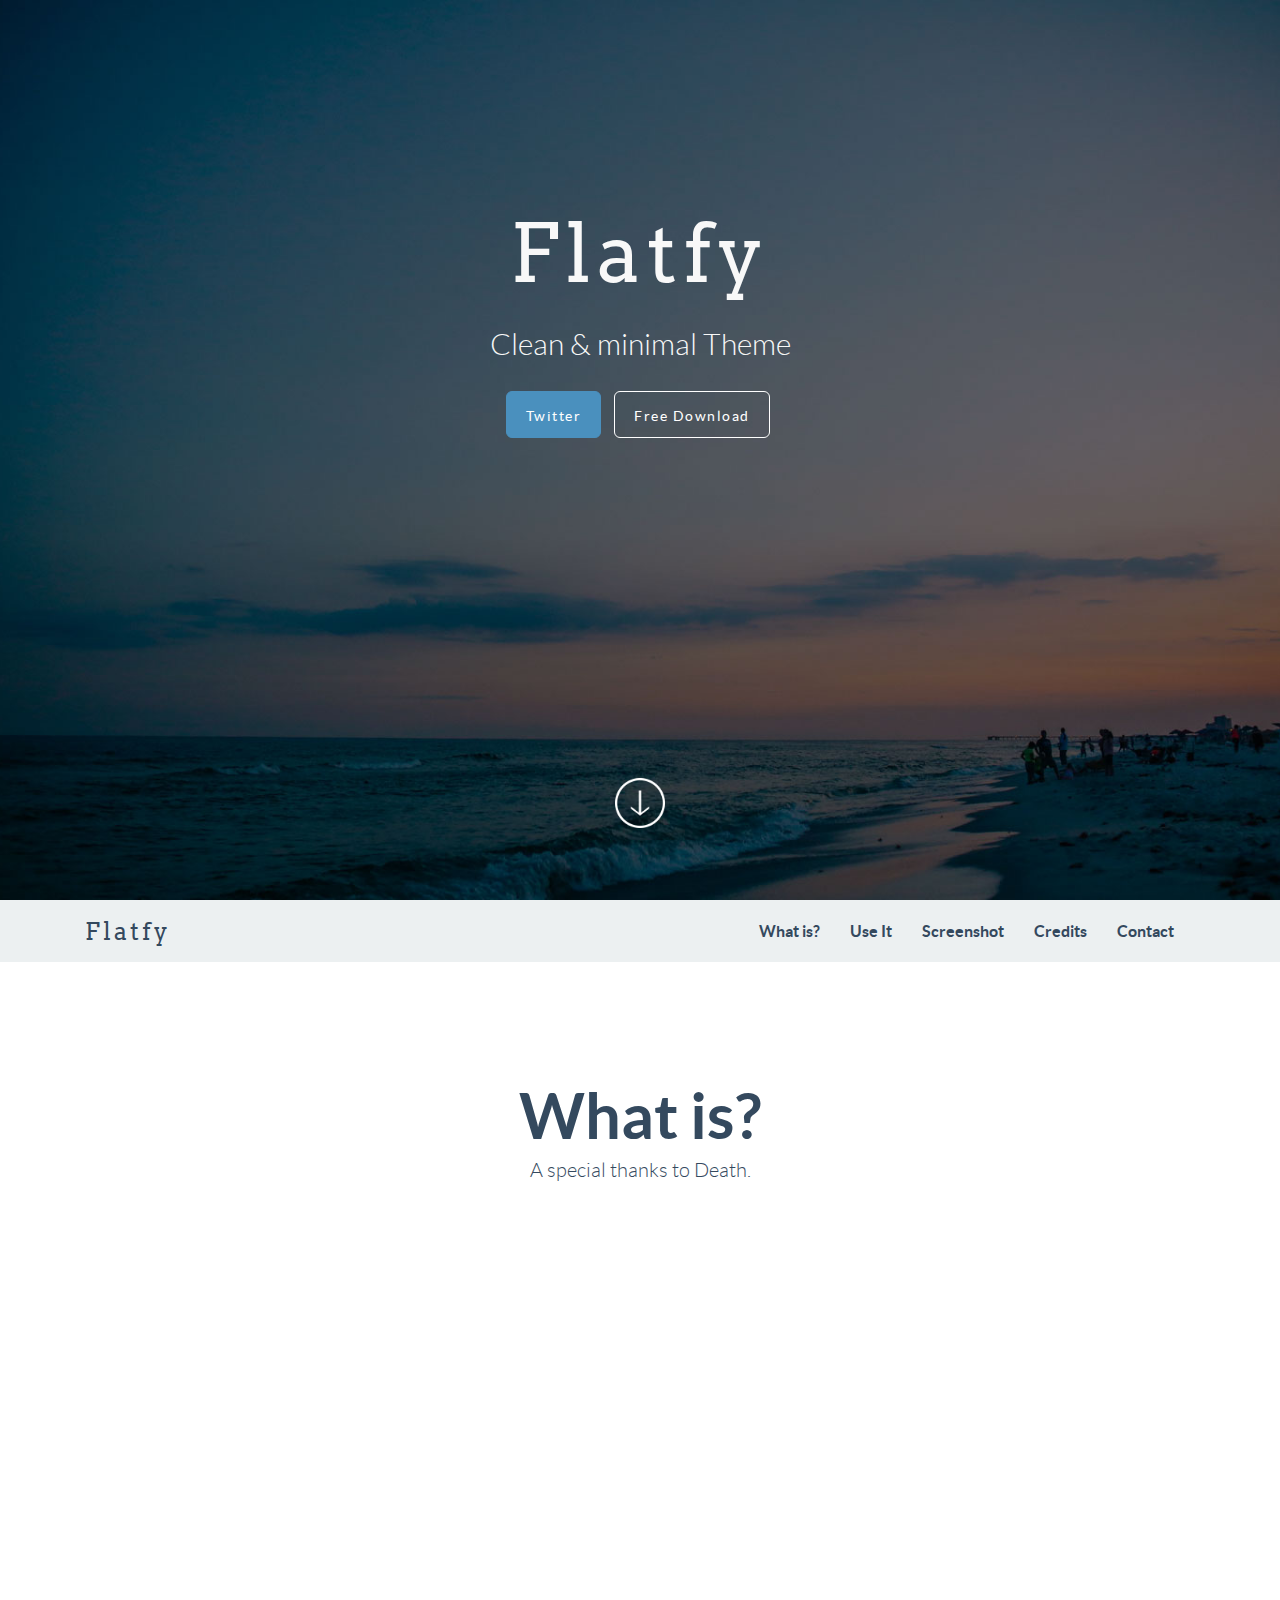
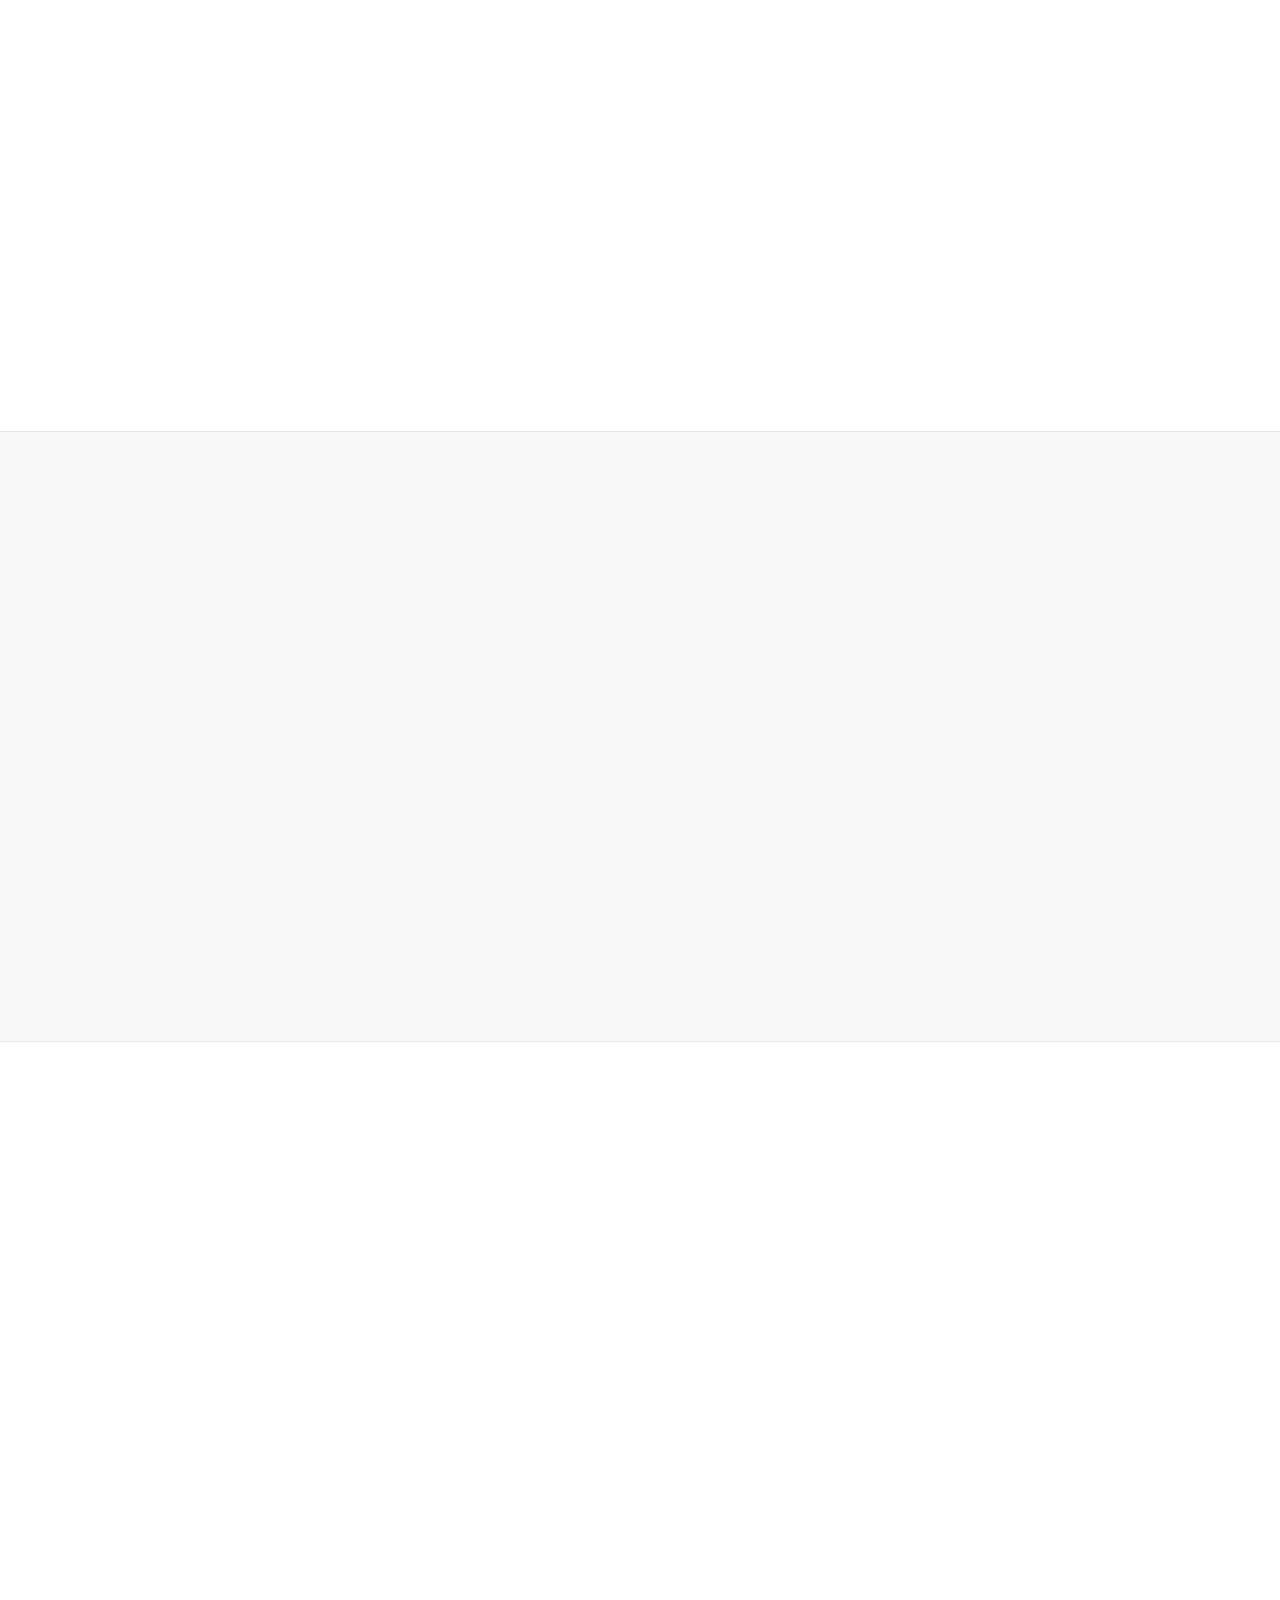
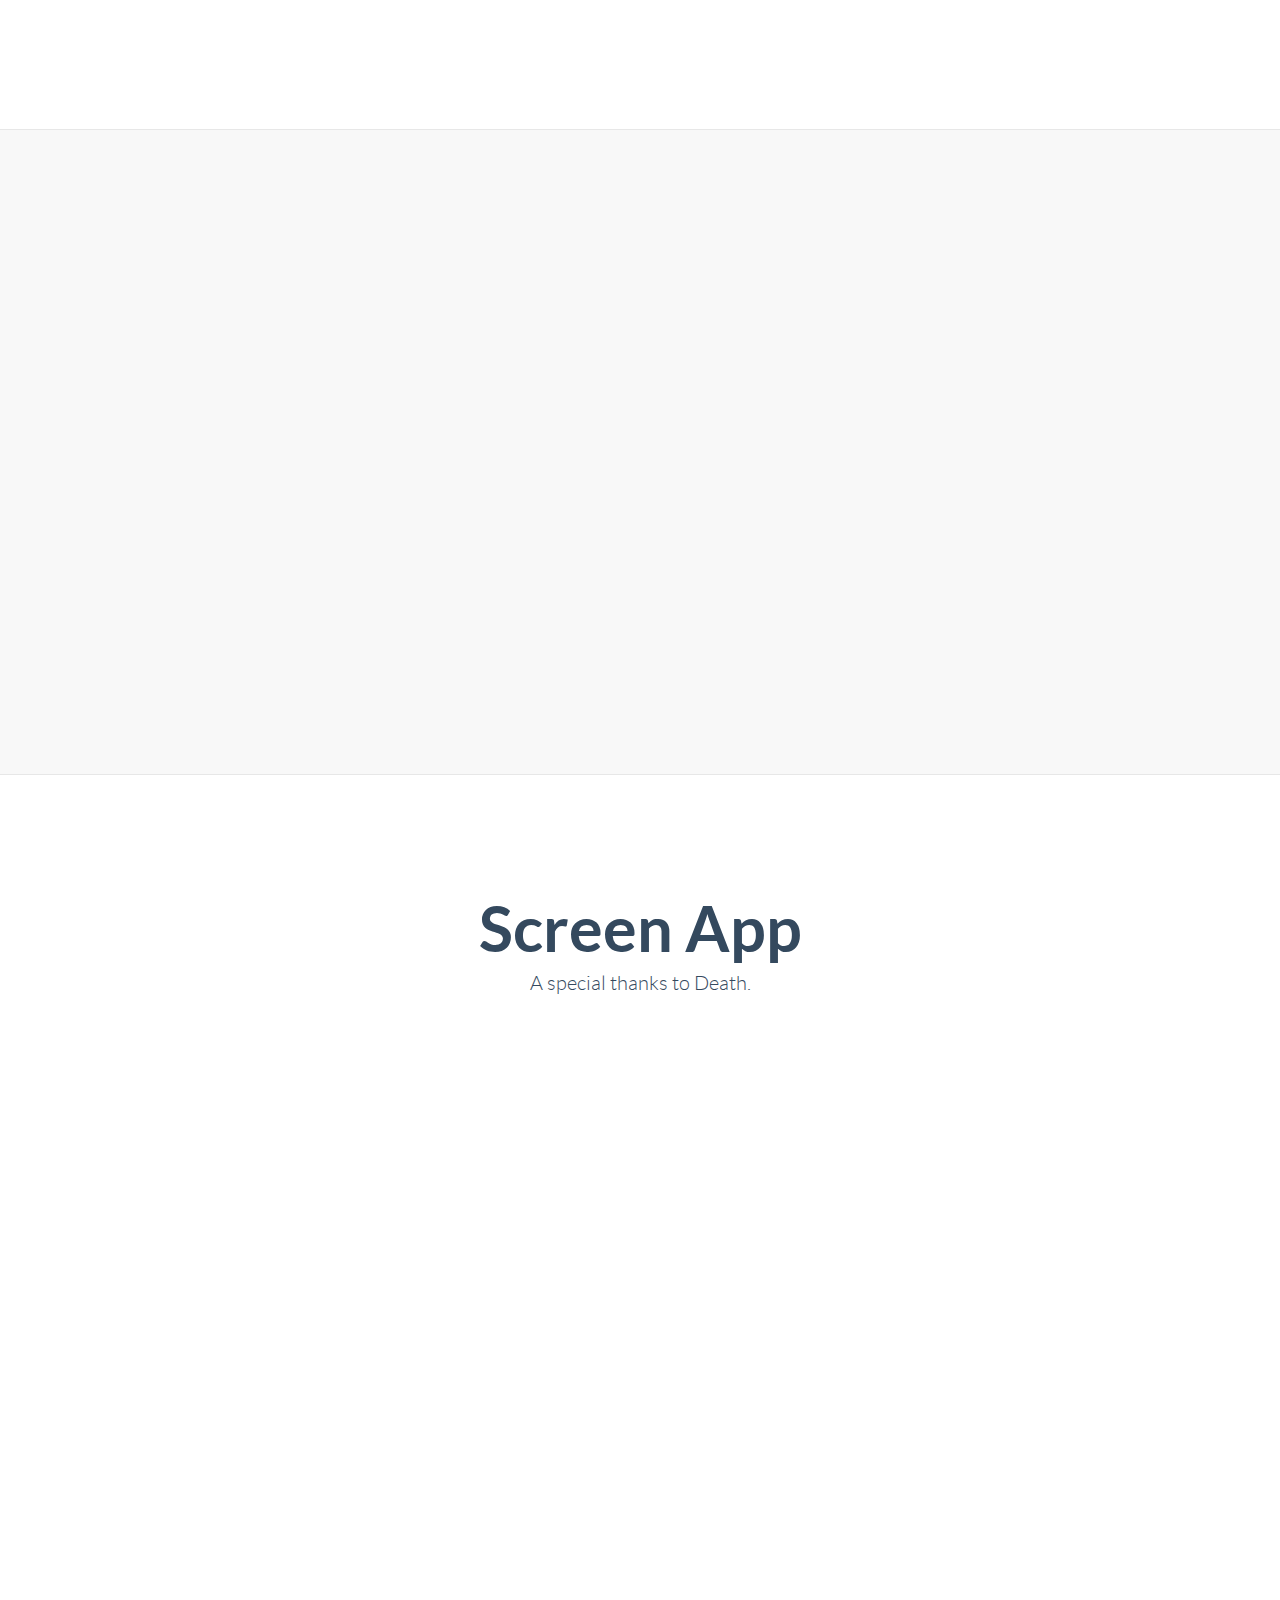
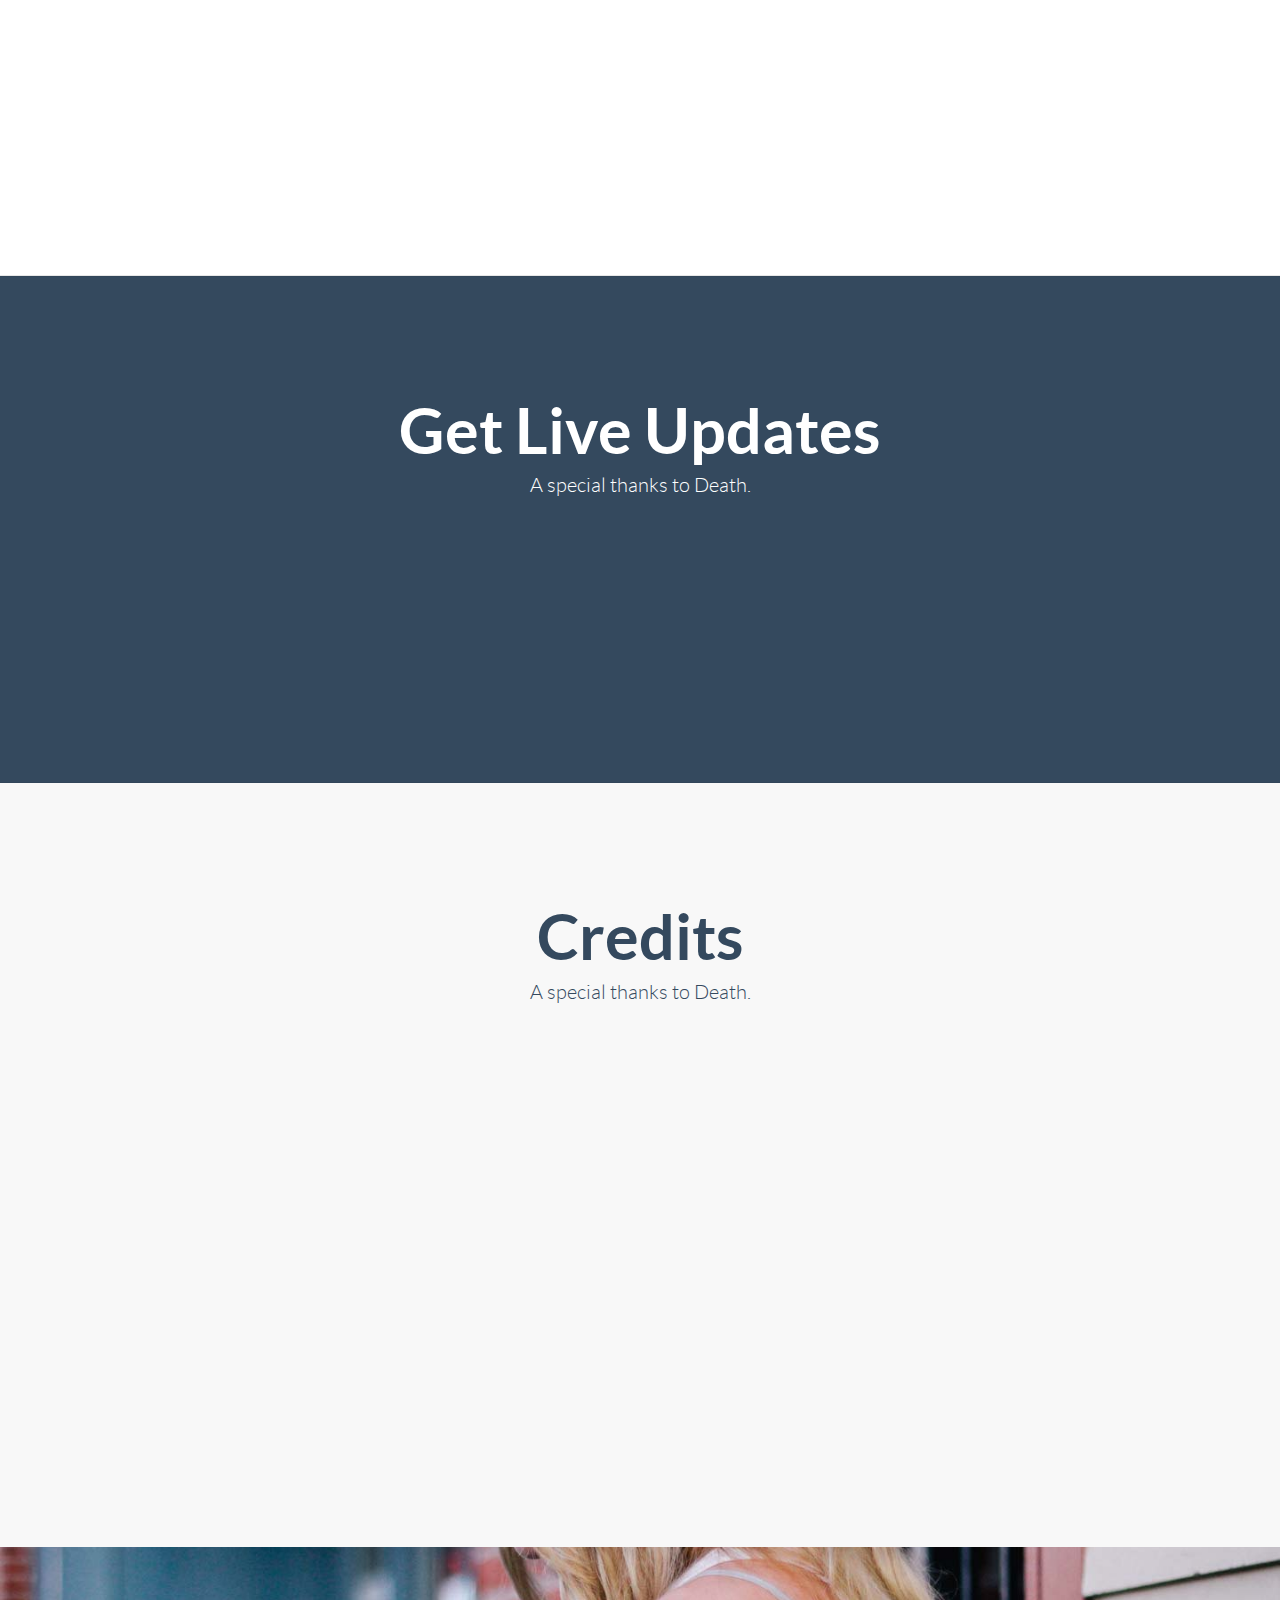
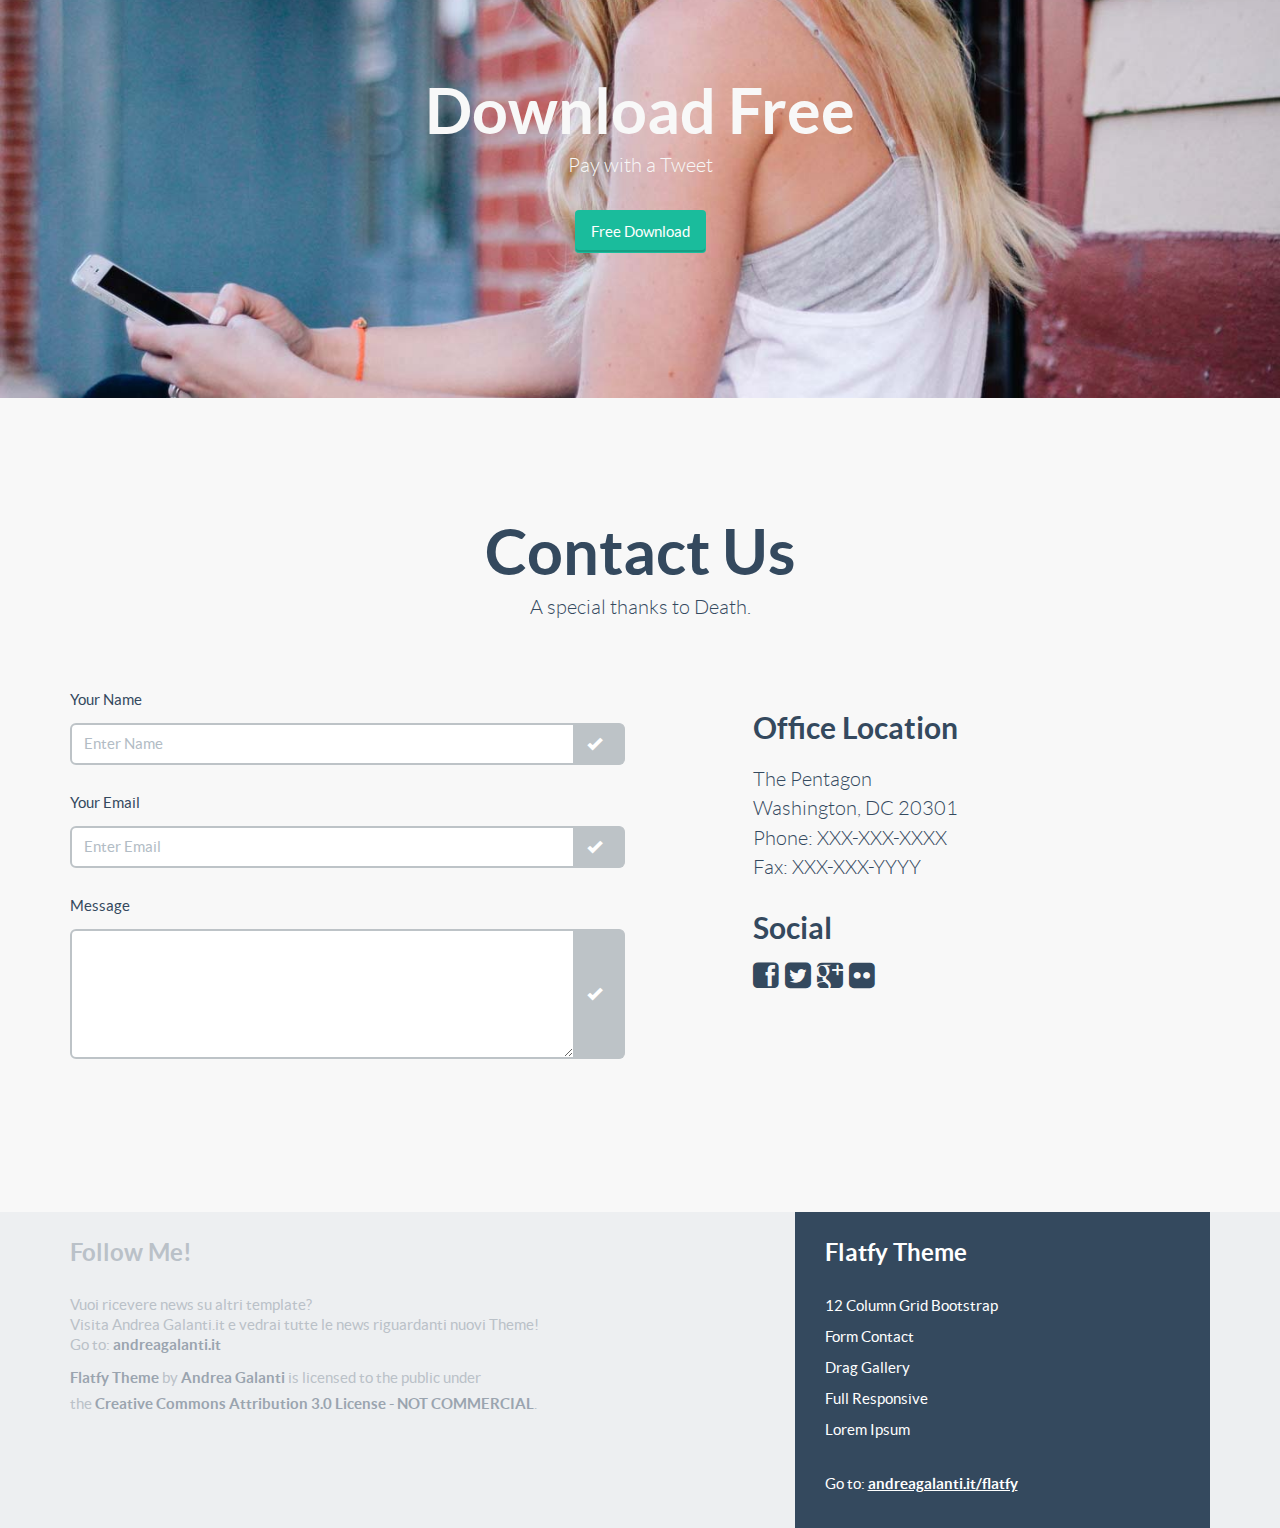
==== index.html @ d96ec2bb "initial commit" ====
<!-- FlatFy Theme - Andrea Galanti /-->
<!doctype html>
<!--[if lt IE 7]> <html class="no-js ie6 oldie" lang="en"> <![endif]-->
<!--[if IE 7]>    <html class="no-js ie7 oldie" lang="en"> <![endif]-->
<!--[if IE 8]>    <html class="no-js ie8 oldie" lang="en"> <![endif]-->
<!--[if IE 9]>    <html class="no-js ie9" lang="en"> <![endif]-->
<!--[if gt IE 9]><!--> <html> <!--<![endif]-->
<head>
    <meta charset="utf-8">
    <meta name="viewport" content="width=device-width, user-scalable=no, initial-scale=1.0, minimum-scale=1.0, maximum-scale=1.0">
    <meta name="description" content="Flatfy Free Flat and Responsive HTML5 Template ">
    <meta name="author" content="">

    <title>Flatfy – Free Flat and Responsive HTML5 Template</title>

    <!-- Bootstrap core CSS -->
    <link href="css/bootstrap.min.css" rel="stylesheet">
 
    <!-- Custom Google Web Font -->
    <link href="font-awesome/css/font-awesome.min.css" rel="stylesheet">
    <link href='http://fonts.googleapis.com/css?family=Lato:100,300,400,700,900,100italic,300italic,400italic,700italic,900italic' rel='stylesheet' type='text/css'>
	<link href='http://fonts.googleapis.com/css?family=Arvo:400,700' rel='stylesheet' type='text/css'>
	
    <!-- Custom CSS-->
    <link href="css/general.css" rel="stylesheet">
	
	 <!-- Owl-Carousel -->
    <link href="css/custom.css" rel="stylesheet">
	<link href="css/owl.carousel.css" rel="stylesheet">
    <link href="css/owl.theme.css" rel="stylesheet">
	<link href="css/style.css" rel="stylesheet">
	<link href="css/animate.css" rel="stylesheet">
	
	<!-- Magnific Popup core CSS file -->
	<link rel="stylesheet" href="css/magnific-popup.css"> 
	
	<script src="js/modernizr-2.8.3.min.js"></script>  <!-- Modernizr /-->
	<!--[if IE 9]>
		<script src="js/PIE_IE9.js"></script>
	<![endif]-->
	<!--[if lt IE 9]>
		<script src="js/PIE_IE678.js"></script>
	<![endif]-->

	<!--[if lt IE 9]>
		<script src="js/html5shiv.js"></script>
	<![endif]-->

</head>

<body id="home">

	<!-- Preloader -->
	<div id="preloader">
		<div id="status"></div>
	</div>
	
	<!-- FullScreen -->
    <div class="intro-header">
		<div class="col-xs-12 text-center abcen1">
			<h1 class="h1_home wow fadeIn" data-wow-delay="0.4s">Flatfy</h1>
			<h3 class="h3_home wow fadeIn" data-wow-delay="0.6s">Clean & minimal Theme</h3>
			<ul class="list-inline intro-social-buttons">
				<li><a href="https://twitter.com/galantiandrea" class="btn  btn-lg mybutton_cyano wow fadeIn" data-wow-delay="0.8s"><span class="network-name">Twitter</span></a>
				</li>
				<li id="download" ><a href="#downloadlink" class="btn  btn-lg mybutton_standard wow swing wow fadeIn" data-wow-delay="1.2s"><span class="network-name">Free Download</span></a>
				</li>
			</ul>
		</div>    
        <!-- /.container -->
		<div class="col-xs-12 text-center abcen wow fadeIn">
			<div class="button_down "> 
				<a class="imgcircle wow bounceInUp" data-wow-duration="1.5s"  href="#whatis"> <img class="img_scroll" src="img/icon/circle.png" alt=""> </a>
			</div>
		</div>
    </div>
	
	<!-- NavBar-->
	<nav class="navbar-default" role="navigation">
		<div class="container">
			<div class="navbar-header">
				<button type="button" class="navbar-toggle" data-toggle="collapse" data-target=".navbar-ex1-collapse">
					<span class="sr-only">Toggle navigation</span>
					<span class="icon-bar"></span>
					<span class="icon-bar"></span>
					<span class="icon-bar"></span>
				</button>
				<a class="navbar-brand" href="#home">Flatfy</a>
			</div>

			<div class="collapse navbar-collapse navbar-right navbar-ex1-collapse">
				<ul class="nav navbar-nav">
					
					<li class="menuItem"><a href="#whatis">What is?</a></li>
					<li class="menuItem"><a href="#useit">Use It</a></li>
					<li class="menuItem"><a href="#screen">Screenshot</a></li>
					<li class="menuItem"><a href="#credits">Credits</a></li>
					<li class="menuItem"><a href="#contact">Contact</a></li>
				</ul>
			</div>
		   
		</div>
	</nav> 
	
	<!-- What is -->
	<div id="whatis" class="content-section-b" style="border-top: 0">
		<div class="container">

			<div class="col-md-6 col-md-offset-3 text-center wrap_title">
				<h2>What is?</h2>
				<p class="lead" style="margin-top:0">A special thanks to Death.</p>
				
			</div>
			
			<div class="row">
			
				<div class="col-sm-4 wow fadeInDown text-center">
				  <img class="rotate" src="img/icon/tweet.svg" alt="Generic placeholder image">
				  <h3>Follow Me</h3>
				  <p class="lead">Epsum factorial non deposit quid pro quo hic escorol. Olypian quarrels et gorilla congolium sic ad nauseum. </p>

				  <!-- <p><a class="btn btn-embossed btn-primary view" role="button">View Details</a></p> -->
				</div><!-- /.col-lg-4 -->
				
				<div class="col-sm-4 wow fadeInDown text-center">
				  <img  class="rotate" src="img/icon/picture.svg" alt="Generic placeholder image">
				   <h3>Gallery</h3>
				   <p class="lead">Epsum factorial non deposit quid pro quo hic escorol. Olypian quarrels et gorilla congolium sic ad nauseum. </p>
				   <!-- <p><a class="btn btn-embossed btn-primary view" role="button">View Details</a></p> -->
				</div><!-- /.col-lg-4 -->
				
				<div class="col-sm-4 wow fadeInDown text-center">
				  <img  class="rotate" src="img/icon/retina.svg" alt="Generic placeholder image">
				   <h3>Retina</h3>
					<p class="lead">Epsum factorial non deposit quid pro quo hic escorol. Olypian quarrels et gorilla congolium sic ad nauseum. </p>
				  <!-- <p><a class="btn btn-embossed btn-primary view" role="button">View Details</a></p> -->
				</div><!-- /.col-lg-4 -->
				
			</div><!-- /.row -->
				
			<div class="row tworow">
			
				<div class="col-sm-4  wow fadeInDown text-center">
				  <img class="rotate" src="img/icon/laptop.svg" alt="Generic placeholder image">
				  <h3>Responsive</h3>
				  <p class="lead">Epsum factorial non deposit quid pro quo hic escorol. Olypian quarrels et gorilla congolium sic ad nauseum. </p>
				 <!-- <p><a class="btn btn-embossed btn-primary view" role="button">View Details</a></p> -->
				</div><!-- /.col-lg-4 -->
				
				<div class="col-sm-4 wow fadeInDown text-center">
				  <img  class="rotate" src="img/icon/map.svg" alt="Generic placeholder image">
				   <h3>Google</h3>
				   <p class="lead">Epsum factorial non deposit quid pro quo hic escorol. Olypian quarrels et gorilla congolium sic ad nauseum. </p>
				   <!-- <p><a class="btn btn-embossed btn-primary view" role="button">View Details</a></p> -->
				</div><!-- /.col-lg-4 -->
				
				<div class="col-sm-4 wow fadeInDown text-center">
				  <img  class="rotate" src="img/icon/browser.svg" alt="Generic placeholder image">
				   <h3>Bootstrap</h3>
				 <p class="lead">Epsum factorial non deposit quid pro quo hic escorol. Olypian quarrels et gorilla congolium sic ad nauseum. </p>
				  <!-- <p><a class="btn btn-embossed btn-primary view" role="button">View Details</a></p> -->
				</div><!-- /.col-lg-4 -->
				
			</div><!-- /.row -->
		</div>
	</div>
	
	<!-- Use it -->
    <div id ="useit" class="content-section-a">

        <div class="container">
			
            <div class="row">
			
				<div class="col-sm-6 pull-right wow fadeInRightBig">
                    <img class="img-responsive " src="img/ipad.png" alt="">
                </div>
				
                <div class="col-sm-6 wow fadeInLeftBig"  data-animation-delay="200">   
                    <h3 class="section-heading">Full Responsive</h3>
					<div class="sub-title lead3">Lorem ipsum dolor sit atmet sit dolor greand fdanrh<br> sdfs sit atmet sit dolor greand fdanrh sdfs</div>
                    <p class="lead">
						In his igitur partibus duabus nihil erat, quod Zeno commuta rest gestiret. 
						Sed virtutem ipsam inchoavit, nihil ampliusuma. Scien tiam pollicentur, 
						uam non erat mirum sapientiae lorem cupido
						patria esse cariorem. Quae qui non vident, nihilamane umquam magnum ac cognitione.
					</p>

					 <p><a class="btn btn-embossed btn-primary" href="#" role="button">View Details</a> 
					 <a class="btn btn-embossed btn-info" href="#" role="button">Visit Website</a></p>
				</div>   
            </div>
        </div>
        <!-- /.container -->
    </div>

    <div class="content-section-b"> 
		
		<div class="container">
            <div class="row">
                <div class="col-sm-6 wow fadeInLeftBig">
                     <div id="owl-demo-1" class="owl-carousel">
						<a href="img/iphone.png" class="image-link">
							<div class="item">
								<img  class="img-responsive img-rounded" src="img/iphone.png" alt="">
							</div>
						</a>
						<a href="img/iphone.png" class="image-link">
							<div class="item">
								<img  class="img-responsive img-rounded" src="img/iphone.png" alt="">
							</div>
						</a>
						<a href="img/iphone.png" class="image-link">
							<div class="item">
								<img  class="img-responsive img-rounded" src="img/iphone.png" alt="">
							</div>
						</a>
					</div>       
                </div>
				
                <div class="col-sm-6 wow fadeInRightBig"  data-animation-delay="200">   
                    <h3 class="section-heading">Drag Gallery</h3>
					<div class="sub-title lead3">Lorem ipsum dolor sit atmet sit dolor greand fdanrh<br> sdfs sit atmet sit dolor greand fdanrh sdfs</div>
                    <p class="lead">
						In his igitur partibus duabus nihil erat, quod Zeno commuta rest gestiret. 
						Sed virtutem ipsam inchoavit, nihil ampliusuma. Scien tiam pollicentur, 
						uam non erat mirum sapientiae lorem cupido
						patria esse cariorem. Quae qui non vident, nihilamane umquam magnum ac cognitione.
					</p>

					 <p><a class="btn btn-embossed btn-primary" href="#" role="button">View Details</a> 
					 <a class="btn btn-embossed btn-info" href="#" role="button">Visit Website</a></p>
				</div>  			
			</div>
        </div>
    </div>

    <div class="content-section-a">

        <div class="container">

             <div class="row">
			 
				<div class="col-sm-6 pull-right wow fadeInRightBig">
                    <img class="img-responsive " src="img/doge.png" alt="">
                </div>
			 
                <div class="col-sm-6 wow fadeInLeftBig"  data-animation-delay="200">   
                    <h3 class="section-heading">Font Awesome & Glyphicon</h3>
                    <p class="lead">A special thanks to Death to the Stock Photo for 
					providing the photographs that you see in this template. 
					</p>
					
					<ul class="descp lead2">
						<li><i class="glyphicon glyphicon-signal"></i> Reliable and Secure Platform</li>
						<li><i class="glyphicon glyphicon-refresh"></i> Everything is perfectly orgainized for future</li>
						<li><i class="glyphicon glyphicon-headphones"></i> Attach large file easily</li>
					</ul>
				</div>           
            </div>
        </div>

    </div>

	<!-- Screenshot -->
	<div id="screen" class="content-section-b">
        <div class="container">
          <div class="row" >
			 <div class="col-md-6 col-md-offset-3 text-center wrap_title ">
				<h2>Screen App</h2>
				<p class="lead" style="margin-top:0">A special thanks to Death.</p>
			 </div>
		  </div>
		    <div class="row wow bounceInUp" >
              <div id="owl-demo" class="owl-carousel">
				
				<a href="img/slide/1.png" class="image-link">
					<div class="item">
						<img  class="img-responsive img-rounded" src="img/slide/1.png" alt="Owl Image">
					</div>
				</a>
				
               <a href="img/slide/2.png" class="image-link">
					<div class="item">
						<img  class="img-responsive img-rounded" src="img/slide/2.png" alt="Owl Image">
					</div>
				</a>
				
				<a href="img/slide/3.png" class="image-link">
					<div class="item">
						<img  class="img-responsive img-rounded" src="img/slide/3.png" alt="Owl Image">
					</div>
				</a>
				
				<a href="img/slide/1.png" class="image-link">
					<div class="item">
						<img  class="img-responsive img-rounded" src="img/slide/1.png" alt="Owl Image">
					</div>
				</a>
				
               <a href="img/slide/2.png" class="image-link">
					<div class="item">
						<img  class="img-responsive img-rounded" src="img/slide/2.png" alt="Owl Image">
					</div>
				</a>
				
				<a href="img/slide/3.png" class="image-link">
					<div class="item">
						<img  class="img-responsive img-rounded" src="img/slide/3.png" alt="Owl Image">
					</div>
				</a>
              </div>       
          </div>
        </div>


	</div>
	
	<div  class="content-section-c ">
		<div class="container">
			<div class="row">
			<div class="col-md-6 col-md-offset-3 text-center white">
				<h2>Get Live Updates</h2>
				<p class="lead" style="margin-top:0">A special thanks to Death.</p>
			 </div>
			<div class="col-md-6 col-md-offset-3 text-center">
				<div class="mockup-content">
						<div class="morph-button wow pulse morph-button-inflow morph-button-inflow-1">
							<button type="button "><span>Subscribe to our Newsletter</span></button>
							<div class="morph-content">
								<div>
									<div class="content-style-form content-style-form-4 ">
										<h2 class="morph-clone">Subscribe to our Newsletter</h2>
										<form>
											<p><label>Your Email Address</label><input type="text"/></p>
											<p><button>Subscribe me</button></p>
										</form>
									</div>
								</div>
							</div>
						</div>
				</div>
			</div>	
			</div>>
		</div>
	</div>	
	
	<!-- Credits -->
	<div id="credits" class="content-section-a">
		<div class="container">
			<div class="row">
			
			<div class="col-md-6 col-md-offset-3 text-center wrap_title">
				<h2>Credits</h2>
				<p class="lead" style="margin-top:0">A special thanks to Death.</p>
			 </div>
			 
				<div class="col-sm-6  block wow bounceIn">
					<div class="row">
						<div class="col-md-4 box-icon rotate"> 
							<i class="fa fa-desktop fa-4x "> </i> 
						</div>
						<div class="col-md-8 box-ct">
							<h3> Bootstrap </h3>
							<p> Lorem ipsum dolor sit ametconsectetur adipiscing elit. Suspendisse orci quam. </p>
						</div>
				  </div>
			  </div>
			  <div class="col-sm-6 block wow bounceIn">
					<div class="row">
					  <div class="col-md-4 box-icon rotate"> 
						<i class="fa fa-picture-o fa-4x "> </i> 
					  </div>
					  <div class="col-md-8 box-ct">
						<h3> Owl-Carousel </h3>
						<p> Nullam mo  arcu ac molestie scelerisqu vulputate, molestie ligula gravida, tempus ipsum.</p> 
					  </div>
					</div>
			  </div>
		  </div>
		  
		  <div class="row tworow">
				<div class="col-sm-6  block wow bounceIn">
					<div class="row">
						<div class="col-md-4 box-icon rotate"> 
							<i class="fa fa-magic fa-4x "> </i> 
						</div>
						<div class="col-md-8 box-ct">
							<h3> Codrops </h3>
							<p> Lorem ipsum dolor sit ametconsectetur adipiscing elit. Suspendisse orci quam. </p>
						</div>
				  </div>
			  </div>
			  <div class="col-sm-6 block wow bounceIn">
					<div class="row">
					  <div class="col-md-4 box-icon rotate"> 
						<i class="fa fa-heart fa-4x "> </i> 
					  </div>
					  <div class="col-md-8 box-ct">
						<h3> Lorem Ipsum</h3>
						<p> Nullam mo  arcu ac molestie scelerisqu vulputate, molestie ligula gravida, tempus ipsum.</p> 
					  </div>
					</div>
			  </div>
		  </div>
		</div>
	</div>
	
	<!-- Banner Download -->
	<div id="downloadlink" class="banner">
		<div class="container">
			<div class="row">
				<div class="col-md-6 col-md-offset-3 text-center wrap_title">
				<h2>Download Free</h2>
				<p class="lead" style="margin-top:0">Pay with a Tweet</p>
				<p><a class="btn btn-embossed btn-primary view" role="button">Free Download</a></p> 
			 </div>
			</div>
		</div>
	</div>
	
	<!-- Contact -->
	<div id="contact" class="content-section-a">
		<div class="container">
			<div class="row">
			
			<div class="col-md-6 col-md-offset-3 text-center wrap_title">
				<h2>Contact Us</h2>
				<p class="lead" style="margin-top:0">A special thanks to Death.</p>
			</div>
			
			<form role="form" action="" method="post" >
				<div class="col-md-6">
					<div class="form-group">
						<label for="InputName">Your Name</label>
						<div class="input-group">
							<input type="text" class="form-control" name="InputName" id="InputName" placeholder="Enter Name" required>
							<span class="input-group-addon"><i class="glyphicon glyphicon-ok form-control-feedback"></i></span>
						</div>
					</div>
					
					<div class="form-group">
						<label for="InputEmail">Your Email</label>
						<div class="input-group">
							<input type="email" class="form-control" id="InputEmail" name="InputEmail" placeholder="Enter Email" required  >
							<span class="input-group-addon"><i class="glyphicon glyphicon-ok form-control-feedback"></i></span>
						</div>
					</div>
					
					<div class="form-group">
						<label for="InputMessage">Message</label>
						<div class="input-group">
							<textarea name="InputMessage" id="InputMessage" class="form-control" rows="5" required></textarea>
							<span class="input-group-addon"><i class="glyphicon glyphicon-ok form-control-feedback"></i></span>
						</div>
					</div>

					<input type="submit" name="submit" id="submit" value="Submit" class="btn wow tada btn-embossed btn-primary pull-right">
				</div>
			</form>
			
			<hr class="featurette-divider hidden-lg">
				<div class="col-md-5 col-md-push-1 address">
					<address>
					<h3>Office Location</h3>
					<p class="lead"><a href="https://www.google.com/maps/preview?ie=UTF-8&q=The+Pentagon&fb=1&gl=us&hq=1400+Defense+Pentagon+Washington,+DC+20301-1400&cid=12647181945379443503&ei=qmYfU4H8LoL2oATa0IHIBg&ved=0CKwBEPwSMAo&safe=on">The Pentagon<br>
					Washington, DC 20301</a><br>
					Phone: XXX-XXX-XXXX<br>
					Fax: XXX-XXX-YYYY</p>
					</address>

					<h3>Social</h3>
					<li class="social"> 
					<a href="#"><i class="fa fa-facebook-square fa-size"> </i></a>
					<a href="#"><i class="fa  fa-twitter-square fa-size"> </i> </a> 
					<a href="#"><i class="fa fa-google-plus-square fa-size"> </i></a>
					<a href="#"><i class="fa fa-flickr fa-size"> </i> </a>
					</li>
				</div>
			</div>
		</div>
	</div>
	
	
	
    <footer>
      <div class="container">
        <div class="row">
          <div class="col-md-7">
            <h3 class="footer-title">Follow Me!</h3>
            <p>Vuoi ricevere news su altri template?<br/>
              Visita Andrea Galanti.it e vedrai tutte le news riguardanti nuovi Theme!<br/>
              Go to: <a  href="http://andreagalanti.it" target="_blank">andreagalanti.it</a>
            </p>
			
			<!-- LICENSE -->
			<a rel="cc:attributionURL" href="http://www.andreagalanti.it/flatfy"
		   property="dc:title">Flatfy Theme </a> by
		   <a rel="dc:creator" href="http://www.andreagalanti.it"
		   property="cc:attributionName">Andrea Galanti</a>
		   is licensed to the public under 
		   <BR>the <a rel="license"
		   href="http://creativecommons.org/licenses/by-nc/3.0/it/deed.it">Creative
		   Commons Attribution 3.0 License - NOT COMMERCIAL</a>.
		   
	   
          </div> <!-- /col-xs-7 -->

          <div class="col-md-5">
            <div class="footer-banner">
              <h3 class="footer-title">Flatfy Theme</h3>
              <ul>
                <li>12 Column Grid Bootstrap</li>
                <li>Form Contact</li>
                <li>Drag Gallery</li>
                <li>Full Responsive</li>
                <li>Lorem Ipsum</li>
              </ul>
              Go to: <a href="http://andreagalanti.it/flatfy" target="_blank">andreagalanti.it/flatfy</a>
            </div>
          </div>
        </div>
      </div>
    </footer>

    <!-- JavaScript -->
    <script src="js/jquery-1.10.2.js"></script>
    <script src="js/bootstrap.js"></script>
	<script src="js/owl.carousel.js"></script>
	<script src="js/script.js"></script>
	<!-- StikyMenu -->
	<script src="js/stickUp.min.js"></script>
	<script type="text/javascript">
	  jQuery(function($) {
		$(document).ready( function() {
		  $('.navbar-default').stickUp();
		  
		});
	  });
	
	</script>
	<!-- Smoothscroll -->
	<script type="text/javascript" src="js/jquery.corner.js"></script> 
	<script src="js/wow.min.js"></script>
	<script>
	 new WOW().init();
	</script>
	<script src="js/classie.js"></script>
	<script src="js/uiMorphingButton_inflow.js"></script>
	<!-- Magnific Popup core JS file -->
	<script src="js/jquery.magnific-popup.js"></script> 
</body>

</html>
---- css/general.css ----
/*
Theme: Flatfy Theme
Author: Andrea Galanti
Bootstrap Version 
Build: 1.0
http://www.andreagalanti.it
*/

/*General */

body, html {
	height: 100%;
	width: 100%;
	overflow-x:hidden;
}

::-moz-selection{background:#1abc9c;color:white}

::selection{background:#1abc9c;color:white}

.abcen{position: absolute;bottom: 8%;}

.abcen1{position: absolute;top: 20%;}

.content-section-c {
	border-top: 1px solid #32465A;
	border-bottom: 1px solid #32465A;
	background-color: #34495e;
	padding: 90px 0;
}

.descp{
	margin: 0;
	padding: 0;
	line-height: 40px !important;
}

.glyphicon {
	margin-right: 10px;
}

.lead2 {
margin-bottom: 30px;
margin-top: 20px;
font-size: 18px;
line-height: 1.46428571;
font-weight: 300;
}

.lead3 {
margin-bottom: 0px;
margin-top: 0px;
font-size: 16px;
color: #8D8D8D;
line-height: 1.46428571;
font-weight: 300;
}

.float {
-webkit-animation-name: floatingx;
-webkit-animation-duration: 4s;
-webkit-animation-iteration-count: infinite;
-webkit-animation-timing-function: ease-in-out;
-moz-animation-name: floating;
-moz-animation-duration: 4s;
-moz-animation-iteration-count: infinite;
-moz-animation-timing-function: ease-in-out;
}

.phone-image {
max-width: 250px;
margin: auto;
}

.h1_home{
	font-size: 80px;
	font-family: arvo;
	font-weight: 300;
	letter-spacing: 6px;
}

.h3_home{font-weight: 300;}

/*own carousel */

#owl-demo .item{
  margin: 3px;
}
#owl-demo .item img{
  display: block;
  width: 100%;
  height: auto;
}

#owl-demo-1 .item{
  margin: 3px;
}
#owl-demo-1 .item img{
  display: block;
  width: 100%;
  height: auto;
}

/*magnific */
.mfp-bg {
background: #000000 !important;
opacity: 0.95 !important;
filter: alpha(opacity=95) !important;
}

.item .img-responsive {cursor:url(../img/cross.png),auto;}

/* Preloader */
#preloader {
	position: fixed;
	top:0;
	left:0;
	right:0;
	bottom:0;
	background-color:#fff; /* change if the mask should have another color then white */
	z-index:99; /* makes sure it stays on top */
}

#status {
	width:200px;
	height:200px;
	position:absolute;
	left:50%; /* centers the loading animation horizontally one the screen */
	top:50%; /* centers the loading animation vertically one the screen */
	background-image:url(../img/status.gif); /* path to your loading animation */
	background-repeat:no-repeat;
	background-position:center;
	margin:-100px 0 0 -100px; /* is width and height divided by two */
}


/* Button */ 
.mybutton_standard {
	border: 1px solid #fff;
	color: #fff;
}

.mybutton_cyano{
	border: 1px solid #4A90BE;
	color: #fff;
	background-color:#4A90BE;
}

.mybutton_cyano:hover{
	border: 1px solid #4A90BE;
	color: #4A90BE !important;
	background: rgba(204, 204, 204, 0);
}

.button_down img {
width: 50px;
	
}
.btn-primary {
	border-color: rgba(52, 73, 94, 0);
}

.tworow{margin-top: 90px;}

.social {
	font-size: 30px;
	text-decoration: none;
	list-style-type: none;
	color: #1abc9c; 
}

.social > a:hover {
	color: #1abc9c; 
}

.box-icon {
	height: 150px;
	width: 150px;
	-moz-border-radius: 35px;
	border-radius: 100%;
	padding: 47px 10px;
	background-color: #f0f1ec;
	color: #034b81;
	text-align: center;
	-webkit-transition: all 0.3s;
	-moz-transition: all 0.3s;
	transition: all 0.3s;
	margin-right: 15px;
}

.box-icon:hover {
	background-color: #1abc9c;
	color: #fff;
}

.owl-theme .owl-controls .owl-page span {
background: #1abc9c !important;
}

/* Nav */
.navbar {
	position: relative;
	min-height: 60px;
	margin-bottom: 0; 
	width: 100%;
	z-index: 999;
	border-radius: 0; 
}

.navbar-default {
	position: relative;
	min-height: 60px;
	width: 100%;
	z-index: 999;
	
}

.navbar-default .navbar-nav>li>a {
color: #ffffff;
}

.navbar-default .navbar-nav>li>a:hover {
color: #ECEBEB;
}

.navbar-default .navbar-brand {
color: #ffffff;
}
.navbar-default .navbar-brand:hover {
color: #ECEBEB;
}

.navbar-brand {
	font-family: arvo;
	letter-spacing: 3px;
	font-weight: 400 !important;
}

.lead {
	font-size: 16px;
	font-weight: 400;
}

.intro-header {
	height: 100%; /* Full PAge */
	padding-top: 50px; /* If you're making other pages, make sure there is 50px of padding to make sure the navbar doesn't overlap content! */
	padding-bottom: 50px;
	color: #f8f8f8;
	background: url(../img/intro/intro5.jpg) no-repeat center center;
	background-size: cover;
	text-align: center;
}

.intro-message {
	position: relative;
	padding-top: 12%;
	padding-bottom: 20%;
}

.list-inline {
	margin-top: 30px;
}
.intro-message > h1 {
	margin: 0;
	font-size: 5em;
	font-family: "Lato", "Helvetica Neue", Helvetica, Arial, sans-serif;
	font-weight: 400;
	letter-spacing: 3px;
}

.intro-divider {
	width: 400px;
	border-top: 1px solid #f8f8f8;
	border-bottom: 1px solid rgba(0, 0, 0, 0.2);
}

.intro-message > h3 {
	margin: 0;
	font-size: 2.8em;
	font-family: "Lato", "Helvetica Neue", Helvetica, Arial, sans-serif;
	font-weight: 300;
	letter-spacing: 0px;
	margin-top: 10px;
}


.network-name {
	font-size: 14px;
	font-weight: 400;
	letter-spacing: 1.5px;
}

.content-section-a {
	background-color: #f8f8f8;
	padding: 90px 0; 
}

.content-section-b {
	border-top: 1px solid #e7e7e7;
	border-bottom: 1px solid #e7e7e7;
	padding: 90px 0; 
}

.section-heading {
	margin-bottom: 30px;
}

.section-heading-spacer {
	border-top: 3px solid #e7e7e7;
	width: 200px;
	float: left;
}

.banner {
	padding: 100px 0;
	color: #f8f8f8;
	background: url(../img/intro/banner-bg.jpg) no-repeat center center;
	background-size: cover;
}

/* Animate */
.rotate{
    -webkit-transition-duration: 0.8s;
    -moz-transition-duration: 0.8s;
    -o-transition-duration: 0.8s;
    transition-duration: 0.8s;
     
    -webkit-transition-property: -webkit-transform;
    -moz-transition-property: -moz-transform;
    -o-transition-property: -o-transform;
    transition-property: transform;
     
    overflow:hidden;
 
    }  
 
.rotate:hover  
{
    -webkit-transform:rotate(360deg);
    -moz-transform:rotate(360deg);
    -o-transform:rotate(360deg);
}  



/* Style for form modal */
.content-style-form {
	position: relative;
	text-align: left;
}

.content-style-form h2 {
	margin: 0;
	padding: 0.4em 0 0.3em;
	text-align: center;
	font-weight: 300;
	font-size: 3.5em;
}

.content-style-form form {
	padding: 10px 30px;
}

.content-style-form form p {
	margin: 0 0 5px 0;
	font-size: 0.7em;
}

.content-style-form label {
	display: block;
	padding: 10px 0 0;
	color: #34495e;
	text-transform: uppercase;
	letter-spacing: 1px;
	font-weight: bold;
}

.content-style-form input[type="text"],
.content-style-form input[type="password"] {
	padding: 10px;
	width: 100%;
	border: 2px solid #ebd3bd;
	background: transparent;
	color: #b09a86;
	font-weight: 300;
	font-size: 2.2em;
}

.content-style-form input[type="text"]:focus,
.content-style-form input[type="password"]:focus {
	border-color: #e75854;
	color: #e75854;
}

.content-style-form input:focus {
	outline: 0;
}

.content-style-form button {
	display: block;
	margin-top: 2.5em;
	padding: 1.5em;
	width: 100%;
	border: none;
	background: #e75854;
	color: #fff;
	text-transform: uppercase;
	letter-spacing: 1px;
	font-weight: 800;
	font-size: 1.25em;
}

.content-style-form .icon-close {
	top: 0;
	right: 0;
	color: #ebd3bd;
	font-size: 75%;
}

.content-style-form .icon-close:hover {
	color: #e75854;
}

.js .content-style-form-1 h2,
.js .content-style-form-1 p,
.js .content-style-form-1 .icon-close {
	opacity: 0;
	-webkit-transition: opacity 0.2s 0.35s, -webkit-transform 0.2s 0.35s;
	transition: opacity 0.2s 0.35s, transform 0.2s 0.35s;
	-webkit-transform: scale(0.85);
	transform: scale(0.85);
}

.content-style-form-1 p:first-child {
	-webkit-transition-delay: 0.4s;
	transition-delay: 0.4s;
}

.content-style-form-1 p:nth-child(2) {
	-webkit-transition-delay: 0.45s;
	transition-delay: 0.45s;
}

.content-style-form-1 p:nth-child(3) {
	-webkit-transition-delay: 0.5s;
	transition-delay: 0.5s;
}

.morph-button.open .content-style-form-1 h2,
.morph-button.open .content-style-form-1 p,
.morph-button.open .content-style-form-1 .icon-close {
	opacity: 1;
	-webkit-transform: scale(1);
	transform: scale(1);
}

.js .content-style-form-2 h2,
.js .content-style-form-2 p,
.js .content-style-form-2 .icon-close {
	opacity: 0;
	-webkit-transition: opacity 0.2s 0.3s, -webkit-transform 0.2s 0.3s;
	transition: opacity 0.2s 0.3s, transform 0.2s 0.3s;
	-webkit-transform: translateY(50px);
	transform: translateY(50px);
}

.content-style-form-2 p:first-child {
	-webkit-transition-delay: 0.35s;
	transition-delay: 0.35s;
}

.content-style-form-2 p:nth-child(2) {
	-webkit-transition-delay: 0.4s;
	transition-delay: 0.4s;
}

.content-style-form-2 p:nth-child(3) {
	-webkit-transition-delay: 0.45s;
	transition-delay: 0.45s;
}

.content-style-form-2 p:nth-child(4) {
	-webkit-transition-delay: 0.5s;
	transition-delay: 0.5s;
}

.morph-button.open .content-style-form-2 h2,
.morph-button.open .content-style-form-2 p,
.morph-button.open .content-style-form-2 .icon-close {
	opacity: 1;
	-webkit-transform: translateY(0);
	transform: translateY(0);
}

.content-style-form-4 form {
	padding: 30px;
	background: #fff;
	color: #ccb096;
	font-size: 1.5em;
	-webkit-perspective: 1000px;
	perspective: 1000px;
}

.content-style-form-4 input[type="text"] {
	border: none;
	background-color: #f0f0f0;
}

.content-style-form-4 form button {
	background: #34495e;
}

.content-style-form-4 form button:focus,
.content-style-form-4 form button:hover {
	background: #1abc9c;
}

.js .content-style-form-4 p {
	opacity: 0;
	-webkit-transition: opacity 0.3s, -webkit-transform 0.3s;
	transition: opacity 0.3s, transform 0.3s;
	-webkit-transform: rotateX(-45deg);
	transform: rotateX(-45deg);
	-webkit-transform-origin: center top;
	transform-origin: center top;
}

.morph-button.open .content-style-form-4 p {
	opacity: 1;
	-webkit-transition: opacity 0.4s 0.2s, -webkit-transform 0.4s 0.2s;
	transition: opacity 0.4s 0.2s, transform 0.4s 0.2s;
	-webkit-transform: rotateY(0deg);
	transform: rotateY(0deg);
}

.morph-button.open .content-style-form-4 p:nth-child(2) {
	-webkit-transition-delay: 0.35s;
	transition-delay: 0.35s;
}

.content-style-social {
	padding: 30px;
	text-align: left;
}

.morph-button-inflow-2 > button svg {
	display: inline-block;
	padding-right: 10px;
	width: 20px;
	height: 20px;
	vertical-align: -5%;
}

.morph-button-inflow-2 > button svg path {
	fill: #e75854;
}

.content-style-social a {
	display: block;
	padding: 0.5em 0;
	color: #67c2d4;
	vertical-align: middle;
	text-transform: uppercase;
	letter-spacing: 1px;
	font-weight: 700;
	font-size: 0.8em;
	line-height: 32px;
}

.js .content-style-social a {
	-webkit-transition: -webkit-transform 0.3s;
	transition: transform 0.3s;
	-webkit-transform: translateX(100%);
	transform: translateX(100%);
}

.content-style-social a:hover {
	color: #e75854;
}

.content-style-social a:hover svg path {
	fill: #e75854;
}

.content-style-social a svg {
	display: inline-block;
	padding-right: 10px;
	vertical-align: middle;
	-webkit-backface-visibility: hidden;
}

.morph-button-inflow.open .content-style-social a {
	-webkit-transform: translateX(0);
	transform: translateX(0);	
}

.morph-button-inflow.open .content-style-social a:nth-child(2) {
	-webkit-transition-delay: 0.05s;
	transition-delay: 0.05s;
}

.morph-button-inflow.open .content-style-social a:nth-child(3) {
	-webkit-transition-delay: 0.1s;
	transition-delay: 0.1s;
}

/* Morph Button: Default Styles */

.morph-button {
	position: relative;
	display: block;
	margin: 0 auto;
}

.morph-button > button {
	position: relative;
	padding: 0 1em;
	border: none;
	background-color: #e85657;
	color: #f9f6e5;
	text-transform: uppercase;
	letter-spacing: 1px;
	font-weight: 700;
	line-height: 80px;
	overflow: hidden;
}

.morph-button.open > button {
	pointer-events: none;
}

.morph-content {
	pointer-events: none;
}

.morph-button.open .morph-content {
	pointer-events: auto;
}

/* Common styles for overlay and modal type (fixed morph) */
.morph-button-fixed,
.morph-button-fixed .morph-content {
	width: 300px;
	height: 80px;
}

.morph-button-fixed > button {
	z-index: 1000;
	width: 100%;
	height: 100%;
	-webkit-transition: opacity 0.1s 0.5s;
	transition: opacity 0.1s 0.5s;
}

.morph-button-fixed.open > button {
	opacity: 0;
	-webkit-transition: opacity 0.1s;
	transition: opacity 0.1s;
}

.morph-button-fixed .morph-content {
	position: fixed;
	z-index: 900;
	opacity: 0;
	-webkit-transition: opacity 0.3s 0.5s, width 0.4s 0.1s, height 0.4s 0.1s, top 0.4s 0.1s, left 0.4s 0.1s, margin 0.4s 0.1s;
	transition: opacity 0.3s 0.5s, width 0.4s 0.1s, height 0.4s 0.1s, top 0.4s 0.1s, left 0.4s 0.1s, margin 0.4s 0.1s;
}

.morph-button-fixed.open .morph-content {
	opacity: 1;
}

.morph-button-fixed .morph-content > div {
	visibility: hidden;
	height: 0;
	opacity: 0;
	-webkit-transition: opacity 0.1s, visibility 0s 0.1s, height 0s 0.1s;
	transition: opacity 0.1s, visibility 0s 0.1s, height 0s 0.1s;
}

.morph-button-fixed.open .morph-content > div {
	visibility: visible;
	height: auto;
	opacity: 1;
	-webkit-transition: opacity 0.3s 0.5s;
	transition: opacity 0.3s 0.5s;
}

.morph-button-fixed.active > button {
	z-index: 2000;
}

.morph-button-fixed.active .morph-content {
	z-index: 1900;
}

/* Transitions for overlay button and sidebar button */
.morph-button-overlay .morph-content,
.morph-button-sidebar .morph-content {
	-webkit-transition: opacity 0.3s 0.5s, width 0.4s 0.1s, height 0.4s 0.1s, top 0.4s 0.1s, left 0.4s 0.1s;
	transition: opacity 0.3s 0.5s, width 0.4s 0.1s, height 0.4s 0.1s, top 0.4s 0.1s, left 0.4s 0.1s;
}

.morph-button-overlay.open .morph-content,
.morph-button-sidebar.open .morph-content {
	-webkit-transition: width 0.4s 0.1s, height 0.4s 0.1s, top 0.4s 0.1s, left 0.4s 0.1s;
	transition: width 0.4s 0.1s, height 0.4s 0.1s, top 0.4s 0.1s, left 0.4s 0.1s;	
}

/* Morph Button Style: Overlay */
.morph-button.morph-button-overlay {
	margin: 50px auto;
}

.morph-button-overlay .morph-content {
	overflow: hidden;
	background: #e85657;
}

.morph-button-overlay.open .morph-content {
	top: 0 !important;
	left: 0 !important;
	width: 100%;
	height: 100%;
}

/* Morph Button Style: Modal */
.morph-button-modal::before {
	position: fixed;
	top: 0;
	left: 0;
	z-index: 800;
	width: 100%;
	height: 100%;
	background: rgba(0,0,0,0.5);
	content: '';
	opacity: 0;
	-webkit-transition: opacity 0.5s;
	transition: opacity 0.5s;
	pointer-events: none;
}

.morph-button-modal.open::before {
	opacity: 1;
	pointer-events: auto;
}

.morph-button-modal.active::before {
	z-index: 1800;
}

.morph-button-modal .morph-content {
	overflow: hidden;
	-webkit-transition: opacity 0.3s 0.5s, width 0.4s 0.1s, height 0.4s 0.1s, top 0.4s 0.1s, left 0.4s 0.1s, margin 0.4s 0.1s;
	transition: opacity 0.3s 0.5s, width 0.4s 0.1s, height 0.4s 0.1s, top 0.4s 0.1s, left 0.4s 0.1s, margin 0.4s 0.1s;
}

.morph-button-modal.open .morph-content {
	top: 50% !important;
	left: 50% !important;
	margin: -210px 0 0 -300px;
	width: 600px;
	height: 420px;
	-webkit-transition: width 0.4s 0.1s, height 0.4s 0.1s, top 0.4s 0.1s, left 0.4s 0.1s, margin 0.4s 0.1s;
	transition: width 0.4s 0.1s, height 0.4s 0.1s, top 0.4s 0.1s, left 0.4s 0.1s, margin 0.4s 0.1s;
}

/* Colors and sizes for individual modals */
.morph-button.morph-button-modal-1 {
	float: left;
}

.morph-button.morph-button-modal-2,
.morph-button.morph-button-modal-3 {
	display: inline-block;
	margin: 10px 15px;
}

.morph-button-modal-1 > button,
.morph-button-modal-1 .morph-content {
	background-color: #553445;
}

.morph-button-modal-2 > button,
.morph-button-modal-2 .morph-content,
.morph-button-modal-3 > button,
.morph-button-modal-3 .morph-content {
	background-color: #fef0e3;
	color: #e75854;
}

.morph-button-modal-4 {
	display: inline-block;
}

.morph-button-modal-4 > button,
.morph-button-modal-4 .morph-content {
	background-color: #faf1e0;
	color: #553445;
}

.morph-button-modal-4 > button span,
.morph-button-modal-4 .morph-clone {
	padding-left: 10px;
	color: #286f81;
}

.morph-button-modal-4 .morph-clone {
	position: absolute;
	right: 34px;
	bottom: 30px;
	z-index: 100;
	letter-spacing: 1px;
	font-weight: 700;
	-webkit-transition: bottom 0.4s 0.1s, right 0.4s 0.1s;
	transition: bottom 0.4s 0.1s, right 0.4s 0.1s;
}

.morph-button-modal-4.open .morph-clone,
.no-js .morph-button-modal-4 .morph-clone {
	right: 10px;
	bottom: 10px;
}

.morph-button-modal-1::before {
	background: rgba(240,221,204,0.7);
}

.morph-button-modal-2.open .morph-content {
	margin: -210px 0 0 -170px;
	width: 340px;
	height: 420px;
}

.morph-button-modal-3.open .morph-content {
	margin: -255px 0 0 -210px;
	width: 420px;
	height: 510px;
}

.morph-button-modal-3.open .morph-content > div {
	height: 420px;
}

.morph-button-modal-2.open .morph-content > div,
.morph-button-modal-3.open .morph-content > div {
 	-webkit-transition: opacity 0.3s 0.3s;
	transition: opacity 0.3s 0.3s;
}

.morph-button-modal-4.open .morph-content {
	margin: -200px 0 0 -320px;
	width: 640px;
	height: 400px;
}

/* Morph Button Style: In the content flow */
.morph-button-inflow {
	overflow: hidden;
	max-width: 100%;
	height: 70px;
}

.morph-button-inflow > button {
	width: 100%;
	line-height: 70px;
}

.morph-button-inflow .morph-content {
	position: absolute;
	top: 0;
	left: 0;
	width: 100%;
}

.morph-button-inflow .morph-content .morph-clone {
	padding: 0;
	font-weight: 700;
	font-size: 1.5em;
	line-height: 70px;
}

/* Colors and sizes for individual in flow buttons */
.morph-button-inflow-1 {
	width: 600px;
	margin: 2em auto;
	-webkit-transition: height 0.5s cubic-bezier(0.7,0,0.3,1);
	transition: height 0.5s cubic-bezier(0.7,0,0.3,1);
}

.morph-button-inflow-1 > button span {
	visibility: hidden;
}

.morph-button-inflow-1 .morph-content .morph-clone {
	color: #FFFFFF;
	background: #1abc9c;
}

.morph-button-inflow-2 {
	position: absolute;
	top: 50%;
	left: 50%;
	width: 220px;
	background-color: #fef0e3;
	-webkit-transition: height 0.3s, width 0.3s, -webkit-transform 0.3s;
	transition: height 0.3s, width 0.3s, transform 0.3s;
	-webkit-transform: translateX(-50%) translateY(-50%);
	transform: translateX(-50%) translateY(-50%);
}

.morph-button-inflow-2 > button {
	position: absolute;
	top: 0;
	left: 0;
	width: 100%;
	height: 100%;
	background-color: transparent;
	color: #e75854;
	-webkit-transition: -webkit-transform 0.3s;
	transition: transform 0.3s;
}

.morph-button-inflow-2.open > button {
	-webkit-transform: translateX(-100%);
	transform: translateX(-100%);
}

.morph-button-inflow-2 .morph-content {
	width: 260px;
	height: 200px;
}

.morph-button-inflow-2.open {
	width: 260px;
}

/* Morph Button Style: Sidebar */
.morph-button-sidebar,
.morph-button-sidebar .morph-content {
	width: 60px;
	height: 60px;
}

.morph-button-sidebar {
	position: fixed;
	bottom: 50px;
	left: 50px;
}

.morph-button-sidebar > button {
	line-height: 60px;
	font-size: 1.6em;
	padding: 0;
}

.morph-button-sidebar .morph-content {
	background: #e85657;
}

.morph-button-sidebar.open .morph-content {
	top: 0 !important;
	left: 0 !important;
	width: 300px;
	height: 100%;
	overflow: hidden;
	-webkit-backface-visibility: hidden;
}

/* Let's add some nice easing for all cases */
.morph-button .morph-content,
.morph-button.open .morph-content,
.morph-button-modal-4 .morph-clone {
	-webkit-transition-timing-function: cubic-bezier(0.7,0,0.3,1);
	transition-timing-function: cubic-bezier(0.7,0,0.3,1);
}

/* Helper classes */
.noscroll {
	overflow: hidden;
}

.morph-button-overlay.scroll .morph-content {
	overflow-y: scroll;
}

.morph-button-sidebar.scroll .morph-content {
	overflow: auto;
}

/* No JS fallback: let's hide the button and show the content */
.no-js .morph-button > button {
	display: none;
}

.no-js .morph-button {
	margin: 10px 0;
	float: none;
}

.no-js .morph-button,
.no-js .morph-button .morph-content,
.no-js .morph-button .morph-content > div {
	position: relative;
	width: auto;
	height: auto;
	opacity: 1;
	visibility: visible;
	top: auto;
	left: auto;
	-webkit-transform: none;
	transform: none;
	pointer-events: auto;
}

.no-js .morph-button .morph-content .icon-close {
	display: none;
}

.no-js .morph-button-sidebar {
	width: 300px;
	position: fixed;
	top: 0;
	left: 0;
	margin: 0;
	height: 100%;
	background: #e85657;
	overflow: auto;
}

.no-transition {
	-webkit-transition: none !important;
	transition: none !important;
}

/* Media Queries */
/* Media queries!
-------------------------------------------------------------------------------*/

/* 960 Screens */
@media only screen and (min-width: 960px) and (max-width: 1250px) {
	
}
@media only screen and (min-width: 768px) and (max-width: 820px) {
	
}
/* Tablet */
@media only screen and (min-width: 768px) and (max-width: 959px) {
	
		h1, .h1 {
			font-size: 50px;
		}
		
		h3, .h3 {
			font-size: 20px;
		}
		
}


/* All Mobile Sizes (devices and browser) */
	@media only screen and (max-width: 767px) {
		.intro-header {
			height: 100%;
			padding-top: 50px;
			padding-bottom: 50px;
			color: #f8f8f8;
		    background-image: none; 
			background-size: cover;
			text-align: center;
			background-color: #34495e;
		}
		
		h1, .h1 {
			font-size: 50px;
		}
		
		h3, .h3 {
			font-size: 20px;
		}
		#gallery1{display:none}
		
		.button_down {display:none}
		
		
	}

/* Mobile Landscape */
@media only screen and (min-width: 480px) and (max-width: 767px) { 
	
	
	
}

/* Mobile Portrait */
@media only screen and (max-width: 479px) {
	
	
}
@media screen and (max-width: 600px) {
	.morph-button-modal.open .morph-content {
		top: 0% !important;
		left: 0% !important;
		margin: 0;
		width: 100%;
		height: 100%;
		overflow-y: scroll;
		-webkit-transition: width 0.4s 0.1s, height 0.4s 0.1s, top 0.4s 0.1s, left 0.4s 0.1s;
		transition: width 0.4s 0.1s, height 0.4s 0.1s, top 0.4s 0.1s, left 0.4s 0.1s;
	}
}

@media screen and (max-width: 400px) {
	.morph-button-fixed,
	.morph-button-fixed .morph-content {
		width: 200px;
		height: 80px;
	}

	.morph-button-fixed > button {
		font-size: 75%;
	}

	.morph-button-sidebar > button {
		font-size: 1.6em;
	}

	.morph-button-inflow .morph-content .morph-clone {
		font-size: 0.9em;
	}

	.morph-button-modal-4,
	.morph-button-modal-4 .morph-content {
		width: 220px;
		height: 120px;
	}

	.morph-button-modal-4 > button {
		font-size: 100%;
		line-height: 50px;
	}

	.morph-button-modal-4 > button span {
		display: block;
	}

	.morph-button-modal-4 .morph-clone {
		right: 83px;
		bottom: 26px;
	}

	.morph-button-sidebar,
	.morph-button-sidebar .morph-content {
		width: 100% !important;
		height: 60px !important;
	}

	.morph-button-sidebar {
		bottom: 0px;
		left: 0px;
	}

	.morph-button-sidebar.open .morph-content {
		height: 100% !important;
	}
}

@media (max-width: 1199px) {
	ul.banner-social-buttons {
		float: left;
		margin-top: 15px;
	}	
}

@media (max-width: 767px) {
	.banner h2 {
		margin: 0;
		text-shadow: 2px 2px 3px rgba(0, 0, 0, 0.6);
		font-size: 3em;
	}

	ul.banner-social-buttons > li {
		display: block;
		margin-bottom: 20px;
		padding: 0;
	}

	ul.banner-social-buttons > li:last-child {
		margin-bottom: 0;
	}	
}

footer {
	background-color: #f8f8f8;
	padding: 50px 0;
}

p.copyright {
	margin: 15px 0 0;
}

@media (max-width: 767px) {
	.intro-message {
		padding-bottom: 15%;
	}

	.intro-message > h1 {
		font-size: 3em;
	}

	ul.intro-social-buttons > li {
		display: block;
		margin-bottom: 20px;
		padding: 0;
	}

	ul.intro-social-buttons > li:last-child {
		margin-bottom: 0;
	}

	.intro-divider {
		width: 100%;
	}
}


@media screen and (max-width: 770px) {
	.mockup-left {
		float: none;
		margin: 0 auto 20px;
	}

	.mockup-right {
		
	}

	.joiner {
		display: block;
	}
}

@media screen and (max-width: 400px) {
	.mockup-content > span:nth-last-child(2) {
		width: calc(100% - 210px);
	}
}

@media screen and (max-width: 25em) {

	.codrops-icon span {
		display: none;
	}

}
---- css/custom.css ----
/* Owl Carousel Bootstrap Custom CSS */

/* Header Navigation */
#top-nav{
	border-bottom: 1px solid #e1e6dd;
	background: #FFF;
	-webkit-transform: translateZ(0)

}
#top-nav.navbar{
	margin-bottom: 0px;

}
#top-nav.navbar .nav{
	margin: 8px 0px;
}
	
#top-nav.navbar .nav > li > a {
	padding: 6px 12px;
	margin: 0px;
	text-transform: uppercase;
	font-weight: 400;

	-webkit-transition: background-color 200ms ease;
	-moz-transition: background-color 200ms ease;
	-o-transition: background-color 200ms ease;
	transition: background-color 200ms ease;
}
#top-nav.navbar .nav > li > a.download{
	-webkit-border-radius: 3px;
	-moz-border-radius: 3px;
	border-radius: 3px;
}

#top-nav.navbar .nav > li > a.download-on{
	background-color: #ff8a3c;
	color: #ffffff;
}
#top-nav.navbar .nav > li > a.download-on:hover{
	color: #ffffff;
	background-color: #ff7920;
}
.btn-navbar span.icon-bar{
	margin-top: 0px;
}

/* Header  */

#header{
	background: #f1f1f1;
	padding: 100px 0 100px;
}
#header h1{
	color: #7fc242;
	margin-bottom: 10px;
	margin-top: 40px;
}
#header h3{
	margin-bottom: 30px;
	width: 400px;
}
#header .btn-success {
	padding: 15px 30px;
	margin-bottom: 5px;
}
#header .logo{
	display: block;
	margin-top:60px;
	float: right
}
img.arrow-down{
	margin: 0 auto;
	display: block;
}
h1{
	margin-top: 80px;
}

pre.pre-show{
	margin: 40px 0px;

}
.tab-content pre.pre-show{
	margin: 0px 0px 0px 0px;
}
.nav-tabs{
	margin-top: 20px;
	margin-bottom: 0px;
	
}
.tab-content{
	border-left: 1px solid #ddd;
	border-right: 1px solid #ddd;
	border-bottom: 1px solid #ddd;
	-webkit-border-radius: 0px 0px 4px 4px;
	-moz-border-radius: 0px 0px 4px 4px;
	border-radius: 0px 0px 4px 4px;
	
}
/* Content */
.table th, .table td {
padding: 8px 12px;
}

.wrap_title{margin-bottom: 30px;}

/*  Owl */
#owl-demo .item{
	margin: 4px;
}
#owl-demo .item img{
	display: block;
	width: 100%;
	height: auto;
}
/* Footer */

#footer{
	padding: 20px 0px;
	background: #f3f3f3;
	text-align: center
}
.twitter-share-button{
	top: 4px;
	position: relative;
}

/* Demo Slides */

#owl-example .item{
	padding: 30px 0px;
	margin: 10px;
	color: #FFF;
	-webkit-border-radius: 3px;
	-moz-border-radius: 3px;
	border-radius: 3px;
	text-align: center;
}
#owl-example .item img{
	width: auto;
	margin: 0 auto;
	display: block;
}
#owl-example .item h3{
	font-size: 28px;
	font-weight: 300;
	margin: 25px 0 0;
}
#owl-example .item h4{
	margin: 5px 0 0;
	font-size: 18px;
}
.item h1{
	margin: inherit;
}

.orange{
	background: #ff8a3c;
}
.darkCyan{
	background: #42bdc2;
}
.forestGreen{
	background: #7fc242;
}
.yellow {
	background: #ffd800;
}
.dodgerBlue {
	background: #388bd1;
}
.skyBlue {
	background: #a1def8;
}
.zombieGreen {
	background: #3fbf79;
}
.violet {
	background: #db6ac5;
}
.yellowLight {
	background: #fee664;
}
.steelGray {
	background: #cad3d0;
}

/* More Demo Box */

#example-info h1,
#more h1{
	margin-top: 40px;
}
.demos-row{
	margin-top: 30px;
	margin-bottom: 30px;
}
.demo-page{
	margin-top: 0px;
	margin-bottom: 100px;
}
.demo-box{
	display: block;
	background: #f3f3f3;
	text-align: center;
	font-size: 18px;
	-webkit-border-radius: 3px;
	-moz-border-radius: 3px;
	border-radius: 3px;
}
.demo-box h3{
	padding-bottom:20px;
	margin: 0px;
	color: #869690;
}
.demo-box:hover{
	text-decoration: none;
}
.demo-wrapper{
	padding: 30px 0px 20px 0px;
	padding-left: 30px;
	padding-right: 30px;
}
.demo-slide {
	float: left;
}
.demo-slide .bg{
	background: #aebab6;
	margin-right: 1px;
	height: 100%;
}
.demo-box:hover .demo-slide .bg{
	background: #7fc242;
}
/* Images */
.demo-images .demo-slide{
	height: 40px;
	width: 33.3333333%;
}

/* Full */
.demo-full {
	padding-left: 0px;
	padding-right: 0px;
}
.demo-full .demo-slide{
	height: 40px;
	width: 25%;
}

/* Custom */
.demo-custom .demo-slide{
	height: 40px;
	width: 10%;
}
/* One */
.demo-one .demo-slide{
	height: 40px;
	width: 100%;
}

/* json */

.demo-Json .demo-slide {
	height: 40px;
	width: 20%;
}
.demo-Json-custom .demo-slide{
	height: 40px;
	width: 33.3333333%;
}
/* loading icon */

.demo-lazy .demo-slide{
	height: 40px;
	width: 33.3333333%;
}
.demo-lazy .demo-slide .bg{
background: url('../img/AjaxLoader.gif') no-repeat center center #aebab6;
}

/* Auto Height */
.demo-height .demo-slide{
	height: 40px;
	width: 100%;
}

/* Changelog  */
#changelog{
	margin-bottom: 40px;
}
#changelog .label{
	margin-bottom:10px;
}
#changelog .log{
	margin-bottom: 30px;
	padding-bottom: 30px;
	border-bottom: 1px solid #e1e6dd;
}
/* Faq */
#faq dt {
	line-height: 26px;
}
#faq dd{
	line-height: 22px;
	margin-bottom: 20px;
}



/* Responsive Stuff */


@media (max-width: 979px) {
	.navbar-fixed-top .navbar-inner, .navbar-fixed-bottom .navbar-inner {
	padding: 0px;
	}
	.navbar-fixed-top, .navbar-fixed-bottom {
	position: fixed;
	}
}
@media (max-width: 768px) {
	.navbar.navbar-fixed-top{
		position: static;
	}
	.btn.btn-navbar{
		margin: 9px 20px 9px 8px;
		padding: 10px 10px;
	}
	.nav-collapse .nav > li{
		border-top: 1px solid #e1e6dd;
		text-align: center
	}
	#header .logo{
		margin-top:40px;
		margin: 20px auto 0px;
		float: none;
		height: 150px;
	}
	#header {
		text-align: center;
		padding: 60px 0px 30px;
	}
	#header h1{
		margin: 10px 0;
	}
	#header h3{
	margin-bottom: 10px;
	width: auto;
	padding: 0px 20px;
	}
	h1 {
		font-size: 38px;
		margin: 20px 0;
	}
	h2 {
		font-size: 24px;
	}
	h3 {
		font-size: 20px;
	}
	h4 {
		font-size: 16px;
	}
	h5 {
		font-size: 13px;
	}
	h6 {
		font-size: 12px;
	}

}


@media (max-width: 480px) {
	.navbar-fixed-top, .navbar-fixed-bottom {
	position: static;
	}
	#header {
		text-align: center;
		padding: 20px 0px 20px;
	}
	#header .logo{
		margin-top:0px;
	}

}

/*
NO MORE TABLES!! ;)
*/
@media (max-width: 767px) {

	.hp-table table, .hp-table thead, .hp-table .hp-table tbody, .hp-table th, .hp-table td, .hp-table tr { 
		display: block; 
	}
	.hp-table thead tr { 
		display: none;
	}
	.hp-table tr { border: 0px solid #ccc; margin-bottom: 10px; }
	
	.hp-table td:before { 
		top: 6px;
		left: 6px;
		width: 45%; 
		padding-right: 10px; 
		white-space: nowrap;
	}

	.hp-table td:nth-of-type(2):before { 
		content: "Default:";
		font-weight: bold;
	}
	.hp-table td:nth-of-type(3):before { 
		content: "Type:";
		font-weight: bold;
	}
	.hp-table td:nth-of-type(4):before { 
		content: "Description:";
		font-weight: bold;
	}
}
---- css/style.css ----
/*
Theme: Flatfy Theme
Author: Andrea Galanti
Bootstrap Version 
Build: 1.0
http://www.andreagalanti.it
*/

@font-face {
  font-family: 'Lato';
  src: url('../fonts/lato/lato-black.eot');
  src: url('../fonts/lato/lato-black.eot?#iefix') format('embedded-opentype'), url('../fonts/lato/lato-black.woff') format('woff'), url('../fonts/lato/lato-black.ttf') format('truetype'), url('../fonts/lato/lato-black.svg#latoblack') format('svg');
  font-weight: 900;
  font-style: normal;
}
@font-face {
  font-family: 'Lato';
  src: url('../fonts/lato/lato-bold.eot');
  src: url('../fonts/lato/lato-bold.eot?#iefix') format('embedded-opentype'), url('../fonts/lato/lato-bold.woff') format('woff'), url('../fonts/lato/lato-bold.ttf') format('truetype'), url('../fonts/lato/lato-bold.svg#latobold') format('svg');
  font-weight: bold;
  font-style: normal;
}
@font-face {
  font-family: 'Lato';
  src: url('../fonts/lato/lato-bolditalic.eot');
  src: url('../fonts/lato/lato-bolditalic.eot?#iefix') format('embedded-opentype'), url('../fonts/lato/lato-bolditalic.woff') format('woff'), url('../fonts/lato/lato-bolditalic.ttf') format('truetype'), url('../fonts/lato/lato-bolditalic.svg#latobold-italic') format('svg');
  font-weight: bold;
  font-style: italic;
}
@font-face {
  font-family: 'Lato';
  src: url('../fonts/lato/lato-italic.eot');
  src: url('../fonts/lato/lato-italic.eot?#iefix') format('embedded-opentype'), url('../fonts/lato/lato-italic.woff') format('woff'), url('../fonts/lato/lato-italic.ttf') format('truetype'), url('../fonts/lato/lato-italic.svg#latoitalic') format('svg');
  font-weight: normal;
  font-style: italic;
}
@font-face {
  font-family: 'Lato';
  src: url('../fonts/lato/lato-light.eot');
  src: url('../fonts/lato/lato-light.eot?#iefix') format('embedded-opentype'), url('../fonts/lato/lato-light.woff') format('woff'), url('../fonts/lato/lato-light.ttf') format('truetype'), url('../fonts/lato/lato-light.svg#latolight') format('svg');
  font-weight: 300;
  font-style: normal;
}
@font-face {
  font-family: 'Lato';
  src: url('../fonts/lato/lato-regular.eot');
  src: url('../fonts/lato/lato-regular.eot?#iefix') format('embedded-opentype'), url('../fonts/lato/lato-regular.woff') format('woff'), url('../fonts/lato/lato-regular.ttf') format('truetype'), url('../fonts/lato/lato-regular.svg#latoregular') format('svg');
  font-weight: normal;
  font-style: normal;
}
@font-face {
  font-family: "Flat-UI-Icons";
  src: url('../fonts/flat-ui-icons-regular.eot');
  src: url('../fonts/flat-ui-icons-regular.eot?#iefix') format('embedded-opentype'), url('../fonts/flat-ui-icons-regular.woff') format('woff'), url('../fonts/flat-ui-icons-regular.ttf') format('truetype'), url('../fonts/flat-ui-icons-regular.svg#flat-ui-icons-regular') format('svg');
  font-weight: normal;
  font-style: normal;
}

/* Use the following CSS code if you want to use data attributes for inserting your icons */
[data-icon]:before {
  font-family: 'Flat-UI-Icons';
  content: attr(data-icon);
  speak: none;
  font-weight: normal;
  font-variant: normal;
  text-transform: none;
  -webkit-font-smoothing: antialiased;
  -moz-osx-font-smoothing: grayscale;
}
/* Use the following CSS code if you want to have a class per icon */
/*
Instead of a list of all class selectors,
you can use the generic selector below, but it's slower:
[class*="fui-"] {
*/
.fui-arrow-right,
.fui-arrow-left,
.fui-cmd,
.fui-check-inverted,
.fui-heart,
.fui-location,
.fui-plus,
.fui-check,
.fui-cross,
.fui-list,
.fui-new,
.fui-video,
.fui-photo,
.fui-volume,
.fui-time,
.fui-eye,
.fui-chat,
.fui-search,
.fui-user,
.fui-mail,
.fui-lock,
.fui-gear,
.fui-radio-unchecked,
.fui-radio-checked,
.fui-checkbox-unchecked,
.fui-checkbox-checked,
.fui-calendar-solid,
.fui-pause,
.fui-play,
.fui-check-inverted-2 {
  display: inline-block;
  font-family: 'Flat-UI-Icons';
  speak: none;
  font-style: normal;
  font-weight: normal;
  font-variant: normal;
  text-transform: none;
  -webkit-font-smoothing: antialiased;
  -moz-osx-font-smoothing: grayscale;
}
.fui-arrow-right:before {
  content: "\e02c";
}
.fui-arrow-left:before {
  content: "\e02d";
}
.fui-cmd:before {
  content: "\e02f";
}
.fui-check-inverted:before {
  content: "\e006";
}
.fui-heart:before {
  content: "\e007";
}
.fui-location:before {
  content: "\e008";
}
.fui-plus:before {
  content: "\e009";
}
.fui-check:before {
  content: "\e00a";
}
.fui-cross:before {
  content: "\e00b";
}
.fui-list:before {
  content: "\e00c";
}
.fui-new:before {
  content: "\e00d";
}
.fui-video:before {
  content: "\e00e";
}
.fui-photo:before {
  content: "\e00f";
}
.fui-volume:before {
  content: "\e010";
}
.fui-time:before {
  content: "\e011";
}
.fui-eye:before {
  content: "\e012";
}
.fui-chat:before {
  content: "\e013";
}
.fui-search:before {
  content: "\e01c";
}
.fui-user:before {
  content: "\e01d";
}
.fui-mail:before {
  content: "\e01e";
}
.fui-lock:before {
  content: "\e01f";
}
.fui-gear:before {
  content: "\e024";
}
.fui-radio-unchecked:before {
  content: "\e02b";
}
.fui-radio-checked:before {
  content: "\e032";
}
.fui-checkbox-unchecked:before {
  content: "\e033";
}
.fui-checkbox-checked:before {
  content: "\e034";
}
.fui-calendar-solid:before {
  content: "\e022";
}
.fui-pause:before {
  content: "\e03b";
}
.fui-play:before {
  content: "\e03c";
}
.fui-check-inverted-2:before {
  content: "\e000";
}
.dropdown-arrow-inverse {
  border-bottom-color: #34495e !important;
  border-top-color: #34495e !important;
}
body {
	height: 100%;
	width: 100%;
  font-family: "Lato", Helvetica, Arial, sans-serif;
  font-size: 16px;
  line-height: 1.72222;
  color: #34495e;
  background-color: #ffffff;
}
a {
  color: #34495e;
  text-decoration: none;
  -webkit-transition: 0.25s;
  transition: 0.25s;
}
a:hover,
a:focus {
  color: #34495e;
  text-decoration: none;
}
a:focus {
  outline: none;
}
.img-rounded {
  border-radius: 6px;
}
.img-thumbnail {
  padding: 4px;
  line-height: 1.72222;
  background-color: #ffffff;
  border: 2px solid #bdc3c7;
  border-radius: 6px;
  -webkit-transition: all 0.25s ease-in-out;
  transition: all 0.25s ease-in-out;
  display: inline-block;
  max-width: 100%;
  height: auto;
}
.img-comment {
  font-size: 15px;
  line-height: 1.2;
  font-style: italic;
  margin: 24px 0;
}
h1,
h2,
h3,
h4,
h5,
h6,
.h1,
.h2,
.h3,
.h4,
.h5,
.h6 {
  font-family: inherit;
  font-weight: 700;
  line-height: 1.1;
  color: inherit;
}
h1 small,
h2 small,
h3 small,
h4 small,
h5 small,
h6 small,
.h1 small,
.h2 small,
.h3 small,
.h4 small,
.h5 small,
.h6 small {
  color: #e7e9ec;
}
h1,
h2,
h3 {
  margin-top: 30px;
  margin-bottom: 5px;
}
h4,
h5,
h6 {
  margin-top: 15px;
  margin-bottom: 15px;
}
h6 {
  font-weight: normal;
}
h1,
.h1 {
  font-size: 80px;
}
h2,
.h2 {
  font-size: 63px;
}
h3,
.h3 {
  font-size: 30px;
}
h4,
.h4 {
  font-size: 20px;
}
p {
  font-size: 16px;
  line-height: 1.72222;
  margin: 0 0 15px;
}
li{list-style-type:none}
.white {color:white}
.hidden { visibility: hidden;}
.lead {
  margin-bottom: 30px;
  margin-top: 20px;
  font-size: 20px;
  line-height: 1.46428571;
  font-weight: 300;
}
@media (min-width: 768px) {
  .lead {
	
  }
}
small,
.small {
  font-size: 83%;
  line-height: 2.067;
}
.text-muted {
  color: #bdc3c7;
}
.text-inverse {
  color: #ffffff;
}
.text-primary {
  color: #1abc9c;
}
a.text-primary:hover {
  color: #15967d;
}
.text-warning {
  color: #f1c40f;
}
a.text-warning:hover {
  color: #c19d0c;
}
.text-danger {
  color: #e74c3c;
}
a.text-danger:hover {
  color: #b93d30;
}
.text-success {
  color: #2ecc71;
}
a.text-success:hover {
  color: #25a35a;
}
.text-info {
  color: #3498db;
}
a.text-info:hover {
  color: #2a7aaf;
}
.bg-primary {
  color: #ffffff;
  background-color: #34495e;
}
a.bg-primary:hover {
  background-color: #222f3d;
}
.bg-success {
  background-color: #dff0d8;
}
a.bg-success:hover {
  background-color: #c1e2b3;
}
.bg-info {
  background-color: #d9edf7;
}
a.bg-info:hover {
  background-color: #afd9ee;
}
.bg-warning {
  background-color: #fcf8e3;
}
a.bg-warning:hover {
  background-color: #f7ecb5;
}
.bg-danger {
  background-color: #f2dede;
}
a.bg-danger:hover {
  background-color: #e4b9b9;
}
.page-header {
  padding-bottom: 14px;
  margin: 60px 0 30px;
  border-bottom: 1px solid #e7e9ec;
}
ul,
ol {
  margin-bottom: 15px;
}
dl {
  margin-bottom: 30px;
}
dt,
dd {
  line-height: 1.72222;
}
@media (min-width: 768px) {
  .dl-horizontal dt {
    width: 160px;
  }
  .dl-horizontal dd {
    margin-left: 180px;
  }
}
abbr[title],
abbr[data-original-title] {
  border-bottom: 1px dotted #bdc3c7;
}
blockquote {
  border-left: 3px solid #e7e9ec;
  padding: 0 0 0 16px;
  margin: 0 0 30px;
}
blockquote p {
  font-size: 20px;
  line-height: 1.55;
  font-weight: normal;
  margin-bottom: .4em;
}
blockquote small,
blockquote .small {
  font-size: 18px;
  line-height: 1.72222;
  font-style: italic;
  color: inherit;
}
blockquote small:before,
blockquote .small:before {
  content: "";
}
blockquote.pull-right {
  padding-right: 16px;
  padding-left: 0;
  border-right: 3px solid #e7e9ec;
  border-left: 0;
}
blockquote.pull-right small:after {
  content: "";
}
address {
  margin-bottom: 30px;
  line-height: 1.72222;
}
code,
kbd,
pre,
samp {
  font-family: Monaco, Menlo, Consolas, "Courier New", monospace;
}
code {
  padding: 2px 6px;
  font-size: 85%;
  color: #c7254e;
  background-color: #f9f2f4;
  border-radius: 4px;
}
kbd {
  padding: 2px 6px;
  font-size: 85%;
  color: #ffffff;
  background-color: #34495e;
  border-radius: 4px;
  box-shadow: none;
}
pre {
  padding: 8px;
  margin: 0 0 15px;
  font-size: 13px;
  line-height: 1.72222;
  color: inherit;
  background-color: #ffffff;
  border: 2px solid #e7e9ec;
  border-radius: 6px;
  white-space: pre;
}
.pre-scrollable {
  max-height: 340px;
}
.thumbnail {
  display: block;
  padding: 4px;
  margin-bottom: 5px;
  line-height: 1.72222;
  background-color: #ffffff;
  border: 2px solid #bdc3c7;
  border-radius: 6px;
  -webkit-transition: all 0.25s ease-in-out;
  transition: all 0.25s ease-in-out;
}
.thumbnail > img,
.thumbnail a > img {
  display: block;
  max-width: 100%;
  height: auto;
  margin-left: auto;
  margin-right: auto;
}
a.thumbnail:hover,
a.thumbnail:focus,
a.thumbnail.active {
  border-color: #16a085;
}
.thumbnail .caption {
  padding: 9px;
  color: #34495e;
}
.btn {

  font-size: 15px;
  font-weight: normal;
  line-height: 1.4;
  border-radius: 4px;
  padding: 10px 15px;
  -webkit-font-smoothing: subpixel-antialiased;
  -webkit-transition: border .25s linear, color .25s linear, background-color .25s linear;
  transition: border .25s linear, color .25s linear, background-color .25s linear;
}
.btn:hover,
.btn:focus {
  outline: none;
  color: #ffffff;
}
.btn:active,
.btn.active {
  outline: none;
  -webkit-box-shadow: none;
  box-shadow: none;
}
.btn.disabled,
.btn[disabled],
fieldset[disabled] .btn {
  background-color: #bdc3c7;
  color: rgba(255, 255, 255, 0.75);
  opacity: 0.7;
  filter: alpha(opacity=70);
}
.btn > [class^="fui-"] {
  margin: 0 1px;
  position: relative;
  line-height: 1;
  top: 1px;
}
.btn-xs.btn > [class^="fui-"] {
  font-size: 11px;
  top: 0;
}
.btn-hg.btn > [class^="fui-"] {
  top: 2px;
}
.btn-default {
  color: #ffffff;
  background-color: #bdc3c7;
}
.btn-default:hover,
.btn-default:focus,
.btn-default:active,
.btn-default.active,
.open .dropdown-toggle.btn-default {
  color: #ffffff;
  background-color: #cacfd2;
  border-color: #cacfd2;
}
.btn-default:active,
.btn-default.active,
.open .dropdown-toggle.btn-default {
  background: #a1a6a9;
  border-color: #a1a6a9;
}
.btn-default.disabled,
.btn-default[disabled],
fieldset[disabled] .btn-default,
.btn-default.disabled:hover,
.btn-default[disabled]:hover,
fieldset[disabled] .btn-default:hover,
.btn-default.disabled:focus,
.btn-default[disabled]:focus,
fieldset[disabled] .btn-default:focus,
.btn-default.disabled:active,
.btn-default[disabled]:active,
fieldset[disabled] .btn-default:active,
.btn-default.disabled.active,
.btn-default[disabled].active,
fieldset[disabled] .btn-default.active {
  background-color: #bdc3c7;
  border-color: #bdc3c7;
}
.btn-primary {
  color: #ffffff;
  background-color: #1abc9c;
}
.btn-primary:hover,
.btn-primary:focus,
.btn-primary:active,
.btn-primary.active,
.open .dropdown-toggle.btn-primary {
  color: #ffffff;
  background-color: #48c9b0;
  border-color: #48c9b0;
}
.btn-primary:active,
.btn-primary.active,
.open .dropdown-toggle.btn-primary {
  background: #16a085;
  border-color: #16a085;
}
.btn-primary.disabled,
.btn-primary[disabled],
fieldset[disabled] .btn-primary,
.btn-primary.disabled:hover,
.btn-primary[disabled]:hover,
fieldset[disabled] .btn-primary:hover,
.btn-primary.disabled:focus,
.btn-primary[disabled]:focus,
fieldset[disabled] .btn-primary:focus,
.btn-primary.disabled:active,
.btn-primary[disabled]:active,
fieldset[disabled] .btn-primary:active,
.btn-primary.disabled.active,
.btn-primary[disabled].active,
fieldset[disabled] .btn-primary.active {
  background-color: #1abc9c;
  border-color: #1abc9c;
}
.btn-info {
  color: #ffffff;
  background-color: #3498db;
}
.btn-info:hover,
.btn-info:focus,
.btn-info:active,
.btn-info.active,
.open .dropdown-toggle.btn-info {
  color: #ffffff;
  background-color: #5dade2;
  border-color: #5dade2;
}
.btn-info:active,
.btn-info.active,
.open .dropdown-toggle.btn-info {
  background: #2c81ba;
  border-color: #2c81ba;
}
.btn-info.disabled,
.btn-info[disabled],
fieldset[disabled] .btn-info,
.btn-info.disabled:hover,
.btn-info[disabled]:hover,
fieldset[disabled] .btn-info:hover,
.btn-info.disabled:focus,
.btn-info[disabled]:focus,
fieldset[disabled] .btn-info:focus,
.btn-info.disabled:active,
.btn-info[disabled]:active,
fieldset[disabled] .btn-info:active,
.btn-info.disabled.active,
.btn-info[disabled].active,
fieldset[disabled] .btn-info.active {
  background-color: #3498db;
  border-color: #3498db;
}
.btn-danger {
  color: #ffffff;
  background-color: #e74c3c;
}
.btn-danger:hover,
.btn-danger:focus,
.btn-danger:active,
.btn-danger.active,
.open .dropdown-toggle.btn-danger {
  color: #ffffff;
  background-color: #ec7063;
  border-color: #ec7063;
}
.btn-danger:active,
.btn-danger.active,
.open .dropdown-toggle.btn-danger {
  background: #c44133;
  border-color: #c44133;
}
.btn-danger.disabled,
.btn-danger[disabled],
fieldset[disabled] .btn-danger,
.btn-danger.disabled:hover,
.btn-danger[disabled]:hover,
fieldset[disabled] .btn-danger:hover,
.btn-danger.disabled:focus,
.btn-danger[disabled]:focus,
fieldset[disabled] .btn-danger:focus,
.btn-danger.disabled:active,
.btn-danger[disabled]:active,
fieldset[disabled] .btn-danger:active,
.btn-danger.disabled.active,
.btn-danger[disabled].active,
fieldset[disabled] .btn-danger.active {
  background-color: #e74c3c;
  border-color: #e74c3c;
}
.btn-success {
  color: #ffffff;
  background-color: #2ecc71;
}
.btn-success:hover,
.btn-success:focus,
.btn-success:active,
.btn-success.active,
.open .dropdown-toggle.btn-success {
  color: #ffffff;
  background-color: #58d68d;
  border-color: #58d68d;
}
.btn-success:active,
.btn-success.active,
.open .dropdown-toggle.btn-success {
  background: #27ad60;
  border-color: #27ad60;
}
.btn-success.disabled,
.btn-success[disabled],
fieldset[disabled] .btn-success,
.btn-success.disabled:hover,
.btn-success[disabled]:hover,
fieldset[disabled] .btn-success:hover,
.btn-success.disabled:focus,
.btn-success[disabled]:focus,
fieldset[disabled] .btn-success:focus,
.btn-success.disabled:active,
.btn-success[disabled]:active,
fieldset[disabled] .btn-success:active,
.btn-success.disabled.active,
.btn-success[disabled].active,
fieldset[disabled] .btn-success.active {
  background-color: #2ecc71;
  border-color: #2ecc71;
}
.btn-warning {
  color: #ffffff;
  background-color: #f1c40f;
}
.btn-warning:hover,
.btn-warning:focus,
.btn-warning:active,
.btn-warning.active,
.open .dropdown-toggle.btn-warning {
  color: #ffffff;
  background-color: #f5d313;
  border-color: #f5d313;
}
.btn-warning:active,
.btn-warning.active,
.open .dropdown-toggle.btn-warning {
  background: #cda70d;
  border-color: #cda70d;
}
.btn-warning.disabled,
.btn-warning[disabled],
fieldset[disabled] .btn-warning,
.btn-warning.disabled:hover,
.btn-warning[disabled]:hover,
fieldset[disabled] .btn-warning:hover,
.btn-warning.disabled:focus,
.btn-warning[disabled]:focus,
fieldset[disabled] .btn-warning:focus,
.btn-warning.disabled:active,
.btn-warning[disabled]:active,
fieldset[disabled] .btn-warning:active,
.btn-warning.disabled.active,
.btn-warning[disabled].active,
fieldset[disabled] .btn-warning.active {
  background-color: #f1c40f;
  border-color: #f1c40f;
}
.btn-inverse {
  color: #ffffff;
  background-color: #34495e;
}
.btn-inverse:hover,
.btn-inverse:focus,
.btn-inverse:active,
.btn-inverse.active,
.open .dropdown-toggle.btn-inverse {
  color: #ffffff;
  background-color: #415b76;
  border-color: #415b76;
}
.btn-inverse:active,
.btn-inverse.active,
.open .dropdown-toggle.btn-inverse {
  background: #34495e;
  border-color: #34495e;
}
.btn-inverse.disabled,
.btn-inverse[disabled],
fieldset[disabled] .btn-inverse,
.btn-inverse.disabled:hover,
.btn-inverse[disabled]:hover,
fieldset[disabled] .btn-inverse:hover,
.btn-inverse.disabled:focus,
.btn-inverse[disabled]:focus,
fieldset[disabled] .btn-inverse:focus,
.btn-inverse.disabled:active,
.btn-inverse[disabled]:active,
fieldset[disabled] .btn-inverse:active,
.btn-inverse.disabled.active,
.btn-inverse[disabled].active,
fieldset[disabled] .btn-inverse.active {
  background-color: #34495e;
  border-color: #34495e;
}
.btn-embossed {
  -webkit-box-shadow: inset 0 -2px 0 rgba(0, 0, 0, 0.15);
  box-shadow: inset 0 -2px 0 rgba(0, 0, 0, 0.15);
}
.btn-embossed.active,
.btn-embossed:active {
  -webkit-box-shadow: inset 0 2px 0 rgba(0, 0, 0, 0.15);
  box-shadow: inset 0 2px 0 rgba(0, 0, 0, 0.15);
}
.btn-wide {
  min-width: 140px;
  padding-left: 30px;
  padding-right: 30px;
}
.btn-link {
  color: #16a085;
}
.btn-link:hover,
.btn-link:focus {
  color: #1abc9c;
  text-decoration: underline;
  background-color: transparent;
}
.btn-link[disabled]:hover,
fieldset[disabled] .btn-link:hover,
.btn-link[disabled]:focus,
fieldset[disabled] .btn-link:focus {
  color: #bdc3c7;
  text-decoration: none;
}
.btn-hg {
  padding: 13px 20px;
  font-size: 22px;
  line-height: 1.227;
  border-radius: 6px;
}
.btn-lg {
  padding: 10px 19px;
  font-size: 17px;
  line-height: 1.471;
  border-radius: 6px;
}
.btn-sm {
  padding: 9px 13px;
  font-size: 13px;
  line-height: 1.385;
  border-radius: 4px;
}
.btn-xs {
  padding: 6px 9px;
  font-size: 12px;
  line-height: 1.083;
  border-radius: 3px;
}
.btn-tip {
  font-weight: 300;
  padding-left: 10px;
  font-size: 92%;
}
.btn-block {
  white-space: normal;
}
.btn-default .caret {
  border-top-color: #ffffff;
}
.btn-primary .caret,
.btn-success .caret,
.btn-warning .caret,
.btn-danger .caret,
.btn-info .caret {
  border-top-color: #ffffff;
}
.dropup .btn-default .caret {
  border-bottom-color: #ffffff;
}
.dropup .btn-primary .caret,
.dropup .btn-success .caret,
.dropup .btn-warning .caret,
.dropup .btn-danger .caret,
.dropup .btn-info .caret {
  border-bottom-color: #ffffff;
}
.btn-group-xs > .btn {
  padding: 6px 9px;
  font-size: 12px;
  line-height: 1.083;
  border-radius: 3px;
}
.btn-group-sm > .btn {
  padding: 9px 13px;
  font-size: 13px;
  line-height: 1.385;
  border-radius: 4px;
}
.btn-group-lg > .btn {
  padding: 10px 19px;
  font-size: 17px;
  line-height: 1.471;
  border-radius: 6px;
}
.btn-group-gh > .btn {
  padding: 13px 20px;
  font-size: 22px;
  line-height: 1.227;
  border-radius: 6px;
}
.btn-group > .btn + .btn {
  margin-left: 0;
}
.btn-group > .btn + .dropdown-toggle {
  border-left: 2px solid rgba(52, 73, 94, 0.15);
  padding-left: 12px;
  padding-right: 12px;
}
.btn-group > .btn + .dropdown-toggle .caret {
  margin-left: 3px;
  margin-right: 3px;
}
.btn-group > .btn.btn-gh + .dropdown-toggle .caret {
  margin-left: 7px;
  margin-right: 7px;
}
.btn-group > .btn.btn-sm + .dropdown-toggle .caret {
  margin-left: 0;
  margin-right: 0;
}
.dropdown-toggle .caret {
  margin-left: 8px;
}
.btn-group > .btn,
.btn-group > .dropdown-menu,
.btn-group > .popover {
  font-weight: 400;
}
.btn-group:focus .dropdown-toggle {
  outline: none;
  -webkit-transition: 0.25s;
  transition: 0.25s;
}
.btn-group.open .dropdown-toggle {
  color: rgba(255, 255, 255, 0.75);
  -webkit-box-shadow: none;
  box-shadow: none;
}
.btn-toolbar .btn.active {
  color: #ffffff;
}
.btn-toolbar .btn > [class^="fui-"] {
  font-size: 16px;
  margin: 0 1px;
}
.caret {
  border-width: 8px 6px;
  border-bottom-color: #34495e;
  border-top-color: #34495e;
  border-style: solid;
  border-bottom-style: none;
  -webkit-transition: 0.25s;
  transition: 0.25s;
  -webkit-transform: scale(1.001);
  -ms-transform: scale(1.001);
  transform: scale(1.001);
}
.dropup .caret,
.dropup .btn-lg .caret,
.navbar-fixed-bottom .dropdown .caret {
  border-bottom-width: 8px;
}
.btn-lg .caret {
  border-top-width: 8px;
  border-right-width: 6px;
  border-left-width: 6px;
}
.select {
  display: inline-block;
  margin-bottom: 10px;
}
[class*="span"] > .select[class*="span"] {
  margin-left: 0;
}
.select[class*="span"] .btn {
  width: 100%;
}
.select.select-block {
  display: block;
  float: none;
  margin-left: 0;
  width: auto;
}
.select.select-block:before,
.select.select-block:after {
  content: " ";
  /* 1 */

  display: table;
  /* 2 */

}
.select.select-block:after {
  clear: both;
}
.select.select-block .btn {
  width: 100%;
}
.select.select-block .dropdown-menu {
  width: 100%;
}
.select .btn {
  width: 220px;
}
.select .btn.btn-hg .filter-option {
  left: 20px;
  right: 40px;
  top: 13px;
}
.select .btn.btn-hg .caret {
  right: 20px;
}
.select .btn.btn-lg .filter-option {
  left: 18px;
  right: 38px;
}
.select .btn.btn-sm .filter-option {
  left: 13px;
  right: 33px;
}
.select .btn.btn-sm .caret {
  right: 13px;
}
.select .btn.btn-xs .filter-option {
  left: 13px;
  right: 33px;
  top: 5px;
}
.select .btn.btn-xs .caret {
  right: 13px;
}
.select .btn .filter-option {
  height: 26px;
  left: 13px;
  overflow: hidden;
  position: absolute;
  right: 33px;
  text-align: left;
  top: 10px;
}
.select .btn .caret {
  position: absolute;
  right: 16px;
  top: 50%;
  margin-top: -3px;
}
.select .btn .dropdown-toggle {
  border-radius: 6px;
}
.select .btn .dropdown-menu {
  min-width: 100%;
}
.select .btn .dropdown-menu dt {
  cursor: default;
  display: block;
  padding: 3px 20px;
}
.select .btn .dropdown-menu li:not(.disabled) > a:hover small {
  color: rgba(255, 255, 255, 0.004);
}
.select .btn .dropdown-menu li > a {
  min-height: 20px;
}
.select .btn .dropdown-menu li > a.opt {
  padding-left: 35px;
}
.select .btn .dropdown-menu li small {
  padding-left: .5em;
}
.select .btn .dropdown-menu li > dt small {
  font-weight: normal;
}
.select .btn > .disabled,
.select .btn .dropdown-menu li.disabled > a {
  cursor: default;
}
.select .caret {
  border-bottom-color: #ffffff;
  border-top-color: #ffffff;
}
legend {
  display: block;
  width: 100%;
  padding: 0;
  margin-bottom: 15px;
  font-size: 24px;
  line-height: inherit;
  color: inherit;
  border-bottom: none;
}
textarea {
  font-size: 20px;
  line-height: 24px;
  padding: 5px 11px;
}
input[type="search"] {
  -webkit-appearance: none !important;
}
label {
  font-weight: normal;
  font-size: 15px;
  line-height: 2.4;
}
.form-control:-moz-placeholder {
  color: #b2bcc5;
}
.form-control::-moz-placeholder {
  color: #b2bcc5;
  opacity: 1;
}
.form-control:-ms-input-placeholder {
  color: #b2bcc5;
}
.form-control::-webkit-input-placeholder {
  color: #b2bcc5;
}
.form-control.placeholder {
  color: #b2bcc5;
}
.form-control {
  border: 2px solid #bdc3c7;
  color: #34495e;
  font-family: "Lato", Helvetica, Arial, sans-serif;
  font-size: 15px;
  line-height: 1.467;
  padding: 8px 12px;
  height: 42px;
  -webkit-appearance: none;
  border-radius: 6px;
  -webkit-box-shadow: none;
  box-shadow: none;
  -webkit-transition: border .25s linear, color .25s linear, background-color .25s linear;
  transition: border .25s linear, color .25s linear, background-color .25s linear;
}
.form-group.focus .form-control,
.form-control:focus {
  border-color: #1abc9c;
  outline: 0;
  -webkit-box-shadow: none;
  box-shadow: none;
}
.form-control[disabled],
.form-control[readonly],
fieldset[disabled] .form-control {
  background-color: #f4f6f6;
  border-color: #d5dbdb;
  color: #d5dbdb;
  cursor: default;
  opacity: 0.7;
  filter: alpha(opacity=70);
}
.form-control.flat {
  border-color: transparent;
}
.form-control.flat:hover {
  border-color: #bdc3c7;
}
.form-control.flat:focus {
  border-color: #1abc9c;
}
.input-sm {
  height: 35px;
  padding: 6px 10px;
  font-size: 13px;
  line-height: 1.462;
  border-radius: 6px;
}
select.input-sm {
  height: 35px;
  line-height: 35px;
}
textarea.input-sm,
select[multiple].input-sm {
  height: auto;
}
.input-lg {
  height: 45px;
  padding: 10px 15px;
  font-size: 17px;
  line-height: 1.235;
  border-radius: 6px;
}
select.input-lg {
  height: 45px;
  line-height: 45px;
}
textarea.input-lg,
select[multiple].input-lg {
  height: auto;
}
.input-hg {
  height: 53px;
  padding: 10px 16px;
  font-size: 22px;
  line-height: 1.318;
  border-radius: 6px;
}
select.input-hg {
  height: 53px;
  line-height: 53px;
}
textarea.input-hg,
select[multiple].input-hg {
  height: auto;
}
.has-warning .help-block,
.has-warning .control-label,
.has-warning .radio,
.has-warning .checkbox,
.has-warning .radio-inline,
.has-warning .checkbox-inline {
  color: #f1c40f;
}
.has-warning .form-control {
  color: #f1c40f;
  border-color: #f1c40f;
  -webkit-box-shadow: none;
  box-shadow: none;
}
.has-warning .form-control:-moz-placeholder {
  color: #f1c40f;
}
.has-warning .form-control::-moz-placeholder {
  color: #f1c40f;
  opacity: 1;
}
.has-warning .form-control:-ms-input-placeholder {
  color: #f1c40f;
}
.has-warning .form-control::-webkit-input-placeholder {
  color: #f1c40f;
}
.has-warning .form-control.placeholder {
  color: #f1c40f;
}
.has-warning .form-control:focus {
  border-color: #f1c40f;
  -webkit-box-shadow: none;
  box-shadow: none;
}
.has-warning .input-group-addon {
  color: #f1c40f;
  border-color: #f1c40f;
  background-color: #ffffff;
}
.has-error .help-block,
.has-error .control-label,
.has-error .radio,
.has-error .checkbox,
.has-error .radio-inline,
.has-error .checkbox-inline {
  color: #e74c3c;
}
.has-error .form-control {
  color: #e74c3c;
  border-color: #e74c3c;
  -webkit-box-shadow: none;
  box-shadow: none;
}
.has-error .form-control:-moz-placeholder {
  color: #e74c3c;
}
.has-error .form-control::-moz-placeholder {
  color: #e74c3c;
  opacity: 1;
}
.has-error .form-control:-ms-input-placeholder {
  color: #e74c3c;
}
.has-error .form-control::-webkit-input-placeholder {
  color: #e74c3c;
}
.has-error .form-control.placeholder {
  color: #e74c3c;
}
.has-error .form-control:focus {
  border-color: #e74c3c;
  -webkit-box-shadow: none;
  box-shadow: none;
}
.has-error .input-group-addon {
  color: #e74c3c;
  border-color: #e74c3c;
  background-color: #ffffff;
}
.has-success .help-block,
.has-success .control-label,
.has-success .radio,
.has-success .checkbox,
.has-success .radio-inline,
.has-success .checkbox-inline {
  color: #2ecc71;
}
.has-success .form-control {
  color: #2ecc71;
  border-color: #2ecc71;
  -webkit-box-shadow: none;
  box-shadow: none;
}
.has-success .form-control:-moz-placeholder {
  color: #2ecc71;
}
.has-success .form-control::-moz-placeholder {
  color: #2ecc71;
  opacity: 1;
}
.has-success .form-control:-ms-input-placeholder {
  color: #2ecc71;
}
.has-success .form-control::-webkit-input-placeholder {
  color: #2ecc71;
}
.has-success .form-control.placeholder {
  color: #2ecc71;
}
.has-success .form-control:focus {
  border-color: #2ecc71;
  -webkit-box-shadow: none;
  box-shadow: none;
}
.has-success .input-group-addon {
  color: #2ecc71;
  border-color: #2ecc71;
  background-color: #ffffff;
}
.help-block {
  font-size: 15px;
  margin-bottom: 5px;
  color: inherit;
}
.form-group {
  position: relative;
  margin-bottom: 20px;
}
.form-horizontal .control-label,
.form-horizontal .radio,
.form-horizontal .checkbox,
.form-horizontal .radio-inline,
.form-horizontal .checkbox-inline {
  margin-top: 0;
  margin-bottom: 0;
  padding-top: 6px;
}
.form-horizontal .form-group {
  margin-left: -15px;
  margin-right: -15px;
}
.form-horizontal .form-group:before,
.form-horizontal .form-group:after {
  content: " ";
  /* 1 */

  display: table;
  /* 2 */

}
.form-horizontal .form-group:after {
  clear: both;
}
.form-horizontal .form-control-static {
  padding-top: 6px;
}
.form-group {
  position: relative;
}
.form-control + .input-icon {
  position: absolute;
  top: 2px;
  right: 2px;
  line-height: 37px;
  vertical-align: middle;
  font-size: 20px;
  color: #b2bcc5;
  background-color: #ffffff;
  padding: 0 12px 0 0;
  border-radius: 6px;
}
.input-hg + .input-icon {
  line-height: 49px;
  padding: 0 16px 0 0;
}
.input-lg + .input-icon {
  line-height: 41px;
  padding: 0 15px 0 0;
}
.input-sm + .input-icon {
  font-size: 18px;
  line-height: 30px;
  padding: 0 10px 0 0;
}
.has-success .input-icon {
  color: #2ecc71;
}
.has-warning .input-icon {
  color: #f1c40f;
}
.has-error .input-icon {
  color: #e74c3c;
}
.form-control[disabled] + .input-icon,
.form-control[readonly] + .input-icon,
fieldset[disabled] .form-control + .input-icon,
.form-control.disabled + .input-icon {
  color: #d5dbdb;
  background-color: transparent;
  opacity: 0.7;
  filter: alpha(opacity=70);
}
.input-group-hg > .form-control,
.input-group-hg > .input-group-addon,
.input-group-hg > .input-group-btn > .btn {
  height: 53px;
  padding: 10px 16px;
  font-size: 22px;
  line-height: 1.318;
  border-radius: 6px;
}
select.input-group-hg > .form-control,
select.input-group-hg > .input-group-addon,
select.input-group-hg > .input-group-btn > .btn {
  height: 53px;
  line-height: 53px;
}
textarea.input-group-hg > .form-control,
textarea.input-group-hg > .input-group-addon,
textarea.input-group-hg > .input-group-btn > .btn,
select[multiple].input-group-hg > .form-control,
select[multiple].input-group-hg > .input-group-addon,
select[multiple].input-group-hg > .input-group-btn > .btn {
  height: auto;
}
.input-group-lg > .form-control,
.input-group-lg > .input-group-addon,
.input-group-lg > .input-group-btn > .btn {
  height: 45px;
  padding: 10px 15px;
  font-size: 17px;
  line-height: 1.235;
  border-radius: 6px;
}
select.input-group-lg > .form-control,
select.input-group-lg > .input-group-addon,
select.input-group-lg > .input-group-btn > .btn {
  height: 45px;
  line-height: 45px;
}
textarea.input-group-lg > .form-control,
textarea.input-group-lg > .input-group-addon,
textarea.input-group-lg > .input-group-btn > .btn,
select[multiple].input-group-lg > .form-control,
select[multiple].input-group-lg > .input-group-addon,
select[multiple].input-group-lg > .input-group-btn > .btn {
  height: auto;
}
.input-group-sm > .form-control,
.input-group-sm > .input-group-addon,
.input-group-sm > .input-group-btn > .btn {
  height: 35px;
  padding: 6px 10px;
  font-size: 13px;
  line-height: 1.462;
  border-radius: 6px;
}
select.input-group-sm > .form-control,
select.input-group-sm > .input-group-addon,
select.input-group-sm > .input-group-btn > .btn {
  height: 35px;
  line-height: 35px;
}
textarea.input-group-sm > .form-control,
textarea.input-group-sm > .input-group-addon,
textarea.input-group-sm > .input-group-btn > .btn,
select[multiple].input-group-sm > .form-control,
select[multiple].input-group-sm > .input-group-addon,
select[multiple].input-group-sm > .input-group-btn > .btn {
  height: auto;
}
.input-group-addon {
  padding: 10px 12px;
  font-size: 15px;
  color: #ffffff;
  text-align: center;
  background-color: #bdc3c7;
  border: 1px solid #bdc3c7;
  border-radius: 6px;
  -webkit-transition: border .25s linear, color .25s linear, background-color .25s linear;
  transition: border .25s linear, color .25s linear, background-color .25s linear;
}
.input-group-hg .input-group-addon,
.input-group-lg .input-group-addon,
.input-group-sm .input-group-addon {
  line-height: 1;
}
.input-group .form-control:first-child,
.input-group-addon:first-child,
.input-group-btn:first-child > .btn,
.input-group-btn:first-child > .dropdown-toggle,
.input-group-btn:last-child > .btn:not(:last-child):not(.dropdown-toggle) {
  border-bottom-right-radius: 0;
  border-top-right-radius: 0;
}
.input-group .form-control:last-child,
.input-group-addon:last-child,
.input-group-btn:last-child > .btn,
.input-group-btn:last-child > .dropdown-toggle,
.input-group-btn:first-child > .btn:not(:first-child) {
  border-bottom-left-radius: 0;
  border-top-left-radius: 0;
}
.form-group.focus .input-group-addon,
.input-group.focus .input-group-addon {
  background-color: #1abc9c;
  border-color: #1abc9c;
}
.form-group.focus .input-group-btn > .btn-default + .btn-default,
.input-group.focus .input-group-btn > .btn-default + .btn-default {
  border-left-color: #16a085;
}
.form-group.focus .input-group-btn .btn,
.input-group.focus .input-group-btn .btn {
  border-color: #1abc9c;
  background-color: #ffffff;
  color: #1abc9c;
}
.form-group.focus .input-group-btn .btn-default,
.input-group.focus .input-group-btn .btn-default {
  color: #ffffff;
  background-color: #1abc9c;
}
.form-group.focus .input-group-btn .btn-default:hover,
.input-group.focus .input-group-btn .btn-default:hover,
.form-group.focus .input-group-btn .btn-default:focus,
.input-group.focus .input-group-btn .btn-default:focus,
.form-group.focus .input-group-btn .btn-default:active,
.input-group.focus .input-group-btn .btn-default:active,
.form-group.focus .input-group-btn .btn-default.active,
.input-group.focus .input-group-btn .btn-default.active,
.open .dropdown-toggle.form-group.focus .input-group-btn .btn-default,
.open .dropdown-toggle.input-group.focus .input-group-btn .btn-default {
  color: #ffffff;
  background-color: #48c9b0;
  border-color: #48c9b0;
}
.form-group.focus .input-group-btn .btn-default:active,
.input-group.focus .input-group-btn .btn-default:active,
.form-group.focus .input-group-btn .btn-default.active,
.input-group.focus .input-group-btn .btn-default.active,
.open .dropdown-toggle.form-group.focus .input-group-btn .btn-default,
.open .dropdown-toggle.input-group.focus .input-group-btn .btn-default {
  background: #16a085;
  border-color: #16a085;
}
.form-group.focus .input-group-btn .btn-default.disabled,
.input-group.focus .input-group-btn .btn-default.disabled,
.form-group.focus .input-group-btn .btn-default[disabled],
.input-group.focus .input-group-btn .btn-default[disabled],
fieldset[disabled] .form-group.focus .input-group-btn .btn-default,
fieldset[disabled] .input-group.focus .input-group-btn .btn-default,
.form-group.focus .input-group-btn .btn-default.disabled:hover,
.input-group.focus .input-group-btn .btn-default.disabled:hover,
.form-group.focus .input-group-btn .btn-default[disabled]:hover,
.input-group.focus .input-group-btn .btn-default[disabled]:hover,
fieldset[disabled] .form-group.focus .input-group-btn .btn-default:hover,
fieldset[disabled] .input-group.focus .input-group-btn .btn-default:hover,
.form-group.focus .input-group-btn .btn-default.disabled:focus,
.input-group.focus .input-group-btn .btn-default.disabled:focus,
.form-group.focus .input-group-btn .btn-default[disabled]:focus,
.input-group.focus .input-group-btn .btn-default[disabled]:focus,
fieldset[disabled] .form-group.focus .input-group-btn .btn-default:focus,
fieldset[disabled] .input-group.focus .input-group-btn .btn-default:focus,
.form-group.focus .input-group-btn .btn-default.disabled:active,
.input-group.focus .input-group-btn .btn-default.disabled:active,
.form-group.focus .input-group-btn .btn-default[disabled]:active,
.input-group.focus .input-group-btn .btn-default[disabled]:active,
fieldset[disabled] .form-group.focus .input-group-btn .btn-default:active,
fieldset[disabled] .input-group.focus .input-group-btn .btn-default:active,
.form-group.focus .input-group-btn .btn-default.disabled.active,
.input-group.focus .input-group-btn .btn-default.disabled.active,
.form-group.focus .input-group-btn .btn-default[disabled].active,
.input-group.focus .input-group-btn .btn-default[disabled].active,
fieldset[disabled] .form-group.focus .input-group-btn .btn-default.active,
fieldset[disabled] .input-group.focus .input-group-btn .btn-default.active {
  background-color: #1abc9c;
  border-color: #1abc9c;
}
.input-group-btn .btn {
  background-color: #ffffff;
  border: 2px solid #bdc3c7;
  color: #bdc3c7;
  line-height: 18px;
}
.input-group-btn .btn-default {
  color: #ffffff;
  background-color: #bdc3c7;
}
.input-group-btn .btn-default:hover,
.input-group-btn .btn-default:focus,
.input-group-btn .btn-default:active,
.input-group-btn .btn-default.active,
.open .dropdown-toggle.input-group-btn .btn-default {
  color: #ffffff;
  background-color: #cacfd2;
  border-color: #cacfd2;
}
.input-group-btn .btn-default:active,
.input-group-btn .btn-default.active,
.open .dropdown-toggle.input-group-btn .btn-default {
  background: #a1a6a9;
  border-color: #a1a6a9;
}
.input-group-btn .btn-default.disabled,
.input-group-btn .btn-default[disabled],
fieldset[disabled] .input-group-btn .btn-default,
.input-group-btn .btn-default.disabled:hover,
.input-group-btn .btn-default[disabled]:hover,
fieldset[disabled] .input-group-btn .btn-default:hover,
.input-group-btn .btn-default.disabled:focus,
.input-group-btn .btn-default[disabled]:focus,
fieldset[disabled] .input-group-btn .btn-default:focus,
.input-group-btn .btn-default.disabled:active,
.input-group-btn .btn-default[disabled]:active,
fieldset[disabled] .input-group-btn .btn-default:active,
.input-group-btn .btn-default.disabled.active,
.input-group-btn .btn-default[disabled].active,
fieldset[disabled] .input-group-btn .btn-default.active {
  background-color: #bdc3c7;
  border-color: #bdc3c7;
}
.input-group-hg .input-group-btn .btn {
  line-height: 31px;
}
.input-group-lg .input-group-btn .btn {
  line-height: 21px;
}
.input-group-sm .input-group-btn .btn {
  line-height: 19px;
}
.input-group-btn:first-child > .btn {
  border-right-width: 0;
  margin-right: -2px;
}
.input-group-btn:last-child > .btn {
  border-left-width: 0;
  margin-left: -2px;
}
.input-group-btn > .btn-default + .btn-default {
  border-left: 2px solid #bdc3c7;
}
.input-group-btn > .btn:first-child + .btn .caret {
  margin-left: 0;
}
.input-group-rounded .input-group-btn + .form-control,
.input-group-rounded .input-group-btn:last-child .btn {
  border-bottom-right-radius: 20px;
  border-top-right-radius: 20px;
}
.input-group-hg.input-group-rounded .input-group-btn + .form-control,
.input-group-hg.input-group-rounded .input-group-btn:last-child .btn {
  border-bottom-right-radius: 27px;
  border-top-right-radius: 27px;
}
.input-group-lg.input-group-rounded .input-group-btn + .form-control,
.input-group-lg.input-group-rounded .input-group-btn:last-child .btn {
  border-bottom-right-radius: 25px;
  border-top-right-radius: 25px;
}
.input-group-rounded .form-control:first-child,
.input-group-rounded .input-group-btn:first-child .btn {
  border-bottom-left-radius: 20px;
  border-top-left-radius: 20px;
}
.input-group-hg.input-group-rounded .form-control:first-child,
.input-group-hg.input-group-rounded .input-group-btn:first-child .btn {
  border-bottom-left-radius: 27px;
  border-top-left-radius: 27px;
}
.input-group-lg.input-group-rounded .form-control:first-child,
.input-group-lg.input-group-rounded .input-group-btn:first-child .btn {
  border-bottom-left-radius: 25px;
  border-top-left-radius: 25px;
}
.input-group-rounded .input-group-btn + .form-control {
  padding-left: 0;
}
.checkbox,
.radio {
  margin-bottom: 12px;
  padding-left: 32px;
  position: relative;
  -webkit-transition: color 0.25s linear;
  transition: color 0.25s linear;
  font-size: 14px;
  line-height: 1.5;
}
.checkbox input,
.radio input {
  outline: none !important;
  display: none;
}
.checkbox .icons,
.radio .icons {
  color: #bdc3c7;
  display: block;
  height: 20px;
  left: 0;
  position: absolute;
  top: 0;
  width: 20px;
  text-align: center;
  line-height: 21px;
  font-size: 20px;
  cursor: pointer;
  -webkit-transition: color 0.25s linear;
  transition: color 0.25s linear;
}
.checkbox .icons .first-icon,
.radio .icons .first-icon,
.checkbox .icons .second-icon,
.radio .icons .second-icon {
  display: inline-table;
  position: absolute;
  left: 0;
  top: 0;
  background-color: transparent;
  margin: 0;
  opacity: 1;
  filter: alpha(opacity=100);
}
.checkbox .icons .second-icon,
.radio .icons .second-icon {
  opacity: 0;
  filter: alpha(opacity=0);
}
.checkbox:hover,
.radio:hover {
  -webkit-transition: color 0.25s linear;
  transition: color 0.25s linear;
}
.checkbox:hover .first-icon,
.radio:hover .first-icon {
  opacity: 0;
  filter: alpha(opacity=0);
}
.checkbox:hover .second-icon,
.radio:hover .second-icon {
  opacity: 1;
  filter: alpha(opacity=100);
}
.checkbox.checked,
.radio.checked {
  color: #1abc9c;
}
.checkbox.checked .first-icon,
.radio.checked .first-icon {
  opacity: 0;
  filter: alpha(opacity=0);
}
.checkbox.checked .second-icon,
.radio.checked .second-icon {
  opacity: 1;
  filter: alpha(opacity=100);
  color: #1abc9c;
  -webkit-transition: color 0.25s linear;
  transition: color 0.25s linear;
}
.checkbox.disabled,
.radio.disabled {
  cursor: default;
  color: #e6e8ea;
}
.checkbox.disabled .icons,
.radio.disabled .icons {
  color: #e6e8ea;
}
.checkbox.disabled .first-icon,
.radio.disabled .first-icon {
  opacity: 1;
  filter: alpha(opacity=100);
}
.checkbox.disabled .second-icon,
.radio.disabled .second-icon {
  opacity: 0;
  filter: alpha(opacity=0);
}
.checkbox.disabled.checked .icons,
.radio.disabled.checked .icons {
  color: #e6e8ea;
}
.checkbox.disabled.checked .first-icon,
.radio.disabled.checked .first-icon {
  opacity: 0;
  filter: alpha(opacity=0);
}
.checkbox.disabled.checked .second-icon,
.radio.disabled.checked .second-icon {
  opacity: 1;
  filter: alpha(opacity=100);
  color: #e6e8ea;
}
.checkbox.primary .icons,
.radio.primary .icons {
  color: #34495e;
}
.checkbox.primary.checked,
.radio.primary.checked {
  color: #1abc9c;
}
.checkbox.primary.checked .icons,
.radio.primary.checked .icons {
  color: #1abc9c;
}
.checkbox.primary.disabled,
.radio.primary.disabled {
  cursor: default;
  color: #bdc3c7;
}
.checkbox.primary.disabled .icons,
.radio.primary.disabled .icons {
  color: #bdc3c7;
}
.checkbox.primary.disabled.checked .icons,
.radio.primary.disabled.checked .icons {
  color: #bdc3c7;
}
.radio + .radio,
.checkbox + .checkbox {
  margin-top: 10px;
}
.navbar {
  font-size: 16px;
  min-height: 53px;
  border: none;
  border-radius: 6px;
}
@media (min-width: 768px) {
  .navbar-header {
    float: left;
  }
}
.navbar-collapse {
  box-shadow: none;
  padding-right: 21px;
  padding-left: 21px;
}
@media (min-width: 768px) {
  .navbar-collapse .navbar-nav.navbar-left:first-child {
    margin-left: -21px;
  }
  .navbar-collapse .navbar-nav.navbar-left:first-child > li:first-child a {
    border-bottom-left-radius: 6px;
    border-top-left-radius: 6px;
  }
  .navbar-collapse .navbar-nav.navbar-right:last-child {
    margin-right: -21px;
  }
  .navbar > .container .navbar-collapse .navbar-nav.navbar-right:last-child {
    margin-right: -36px;
  }
  .navbar-collapse .navbar-nav.navbar-right:last-child > .dropdown:last-child > a {
    border-radius: 0 6px 6px 0;
  }
  .navbar-collapse .navbar-form.navbar-right:last-child {
    margin-right: -17px;
  }
  .navbar-fixed-top .navbar-collapse .navbar-form.navbar-right:last-child,
  .navbar-fixed-bottom .navbar-collapse .navbar-form.navbar-right:last-child {
    margin-right: 0;
  }
}
@media (max-width: 767px) {
  .navbar-collapse .navbar-nav.navbar-right:last-child {
    margin-bottom: 3px;
  }
}
.container > .navbar-header,
.container-fluid > .navbar-header,
.container > .navbar-collapse,
.container-fluid > .navbar-collapse {
  margin-right: -21px;
  margin-left: -21px;
}
@media (min-width: 768px) {
  .container > .navbar-header,
  .container-fluid > .navbar-header,
  .container > .navbar-collapse,
  .container-fluid > .navbar-collapse {
    margin-right: 0;
    margin-left: 0;
  }
}
.navbar-static-top {
  z-index: 1000;
  border-width: 0;
  border-radius: 0;
}
.navbar-fixed-top,
.navbar-fixed-bottom {
  z-index: 1030;
  border-radius: 0;
}
.navbar-fixed-top {
  border-width: 0;
}
.navbar-fixed-bottom {
  margin-bottom: 0;
  border-width: 0;
}
.navbar-brand {
  font-size: 24px;
  line-height: 1.042;
  font-weight: 700;
}
.navbar-brand > [class*="fui-"] {
  font-size: 19px;
  line-height: 1.263;
  vertical-align: top;
}
@media (min-width: 768px) {
  .navbar > .container .navbar-brand,
  .navbar > .container-fluid .navbar-brand {
    margin-left: -21px;
  }
}
.navbar-toggle {
  border: none;
  color: #34495e;
  margin: 0 0 0 21px;
  padding: 0 21px;
  height: 53px;
  line-height: 53px;
}
.navbar-toggle:before {
  color: #34495e;
  content: "\e00c";
  font-family: "Flat-UI-Icons";
  font-size: 22px;
  font-style: normal;
  font-weight: normal;
  -webkit-font-smoothing: antialiased;
  -webkit-transition: color 0.25s linear;
  transition: color 0.25s linear;
}
.navbar-toggle:hover,
.navbar-toggle:focus {
  outline: none;
}
.navbar-toggle:hover:before,
.navbar-toggle:focus:before {
  color: #18bc9c;
}
.navbar-toggle .icon-bar {
  display: none;
}
@media (min-width: 768px) {
  .navbar-toggle {
    display: none;
  }
}
.navbar-nav {
  margin: 0;
}
.navbar-nav > li > a {
  font-size: 16px;
  line-height: 23px;
  font-weight: 700;
}
.navbar-nav .dropdown-toggle .caret {
  border-top-color: #16a085;
  border-bottom-color: #16a085;
  border-width: 8px 6px 0;
  margin-left: 12px;
}
.navbar-nav > li > a:hover,
.navbar-nav > li > a:focus,
.navbar-nav .open > a:focus,
.navbar-nav .open > a:hover {
  background-color: transparent;
}
.navbar-nav > li > a:hover .caret,
.navbar-nav > li > a:focus .caret,
.navbar-nav .open > a:focus .caret,
.navbar-nav .open > a:hover .caret {
  border-top-color: #1abc9c;
  border-bottom-color: #1abc9c;
}
.navbar-nav [class^="fui-"] {
  line-height: 20px;
  position: relative;
  top: 1px;
}
.navbar-nav .visible-sm > [class^="fui-"],
.navbar-nav .visible-xs > [class^="fui-"] {
  margin-left: 12px;
}
@media (max-width: 767px) {
  .navbar-nav {
    margin: 0 -21px;
  }
  .navbar-nav .open .dropdown-menu > li > a,
  .navbar-nav .open .dropdown-menu .dropdown-header {
    padding: 7px 15px 7px 31px !important;
  }
  .navbar-nav .open .dropdown-menu > li > a {
    line-height: 23px;
  }
  .navbar-nav > li > a {
    padding-top: 7px;
	padding-bottom: 7px;
	text-align: center;
	line-height: 40px;
  }
}
.navbar-input {
  height: 35px;
  padding: 5px 10px;
  font-size: 13px;
  line-height: 1.4;
  border-radius: 6px;
}
select.navbar-input {
  height: 35px;
  line-height: 35px;
}
textarea.navbar-input,
select[multiple].navbar-input {
  height: auto;
}
.navbar-form {
  -webkit-box-shadow: none;
  box-shadow: none;
  margin-top: 0;
  margin-bottom: 0;
  padding-right: 19px;
  padding-left: 19px;
  padding-top: 9px;
  padding-bottom: 9px;
}
@media (max-width: 767px) {
  .navbar-form .form-group {
    margin-bottom: 5px;
  }
}
@media (max-width: 767px) {
  .navbar-form {
    margin: 3px -21px;
    width: auto;
  }
}
@media (min-width: 768px) {
  .navbar-nav + .navbar-form.navbar-left,
  .navbar-form.navbar-right:last-child {
    width: 260px;
  }
}
.navbar-form .form-control,
.navbar-form .input-group-addon,
.navbar-form .btn {
  height: 35px;
  padding: 5px 10px;
  font-size: 13px;
  line-height: 1.4;
  border-radius: 6px;
}
select.navbar-form .form-control,
select.navbar-form .input-group-addon,
select.navbar-form .btn {
  height: 35px;
  line-height: 35px;
}
textarea.navbar-form .form-control,
textarea.navbar-form .input-group-addon,
textarea.navbar-form .btn,
select[multiple].navbar-form .form-control,
select[multiple].navbar-form .input-group-addon,
select[multiple].navbar-form .btn {
  height: auto;
}
.navbar-form .input-group .form-control:first-child,
.navbar-form .input-group-addon:first-child,
.navbar-form .input-group-btn:first-child > .btn,
.navbar-form .input-group-btn:first-child > .dropdown-toggle,
.navbar-form .input-group-btn:last-child > .btn:not(:last-child):not(.dropdown-toggle) {
  border-bottom-right-radius: 0;
  border-top-right-radius: 0;
}
.navbar-form .input-group .form-control:last-child,
.navbar-form .input-group-addon:last-child,
.navbar-form .input-group-btn:last-child > .btn,
.navbar-form .input-group-btn:last-child > .dropdown-toggle,
.navbar-form .input-group-btn:first-child > .btn:not(:first-child) {
  border-bottom-left-radius: 0;
  border-top-left-radius: 0;
}
.navbar-form .form-control {
  font-size: 15px;
  border-radius: 5px;
  display: table-cell;
}
.navbar-form .form-group + .btn {
  font-size: 15px;
  border-radius: 5px;
  margin-left: 4px;
}
@media (max-width: 767px) {
  .navbar-form .form-group {
    margin-bottom: 0;
  }
  .navbar-form .form-group + .btn {
    margin-top: 9px;
    margin-left: 0;
  }
}
.navbar-nav > li > .dropdown-menu {
  min-width: 100%;
  border-radius: 4px;
}
@media (max-width: 767px) {
  .navbar-nav > li > .dropdown-menu {
    -webkit-transition: all 0s;
    transition: all 0s;
    display: none;
  }
}
@media (max-width: 767px) {
  .navbar-nav > li.open > .dropdown-menu {
    margin-top: 0 !important;
    display: block;
  }
}
.navbar-fixed-bottom .navbar-nav > li > .dropdown-menu {
  border-bottom-right-radius: 4px;
  border-bottom-left-radius: 4px;
}
.navbar-nav > .open > .dropdown-toggle,
.navbar-nav > .open > .dropdown-toggle:focus,
.navbar-nav > .open > .dropdown-toggle:hover {
  background-color: transparent;
}
.navbar-text {
  font-size: 16px;
  line-height: 1.438;
  color: #34495e;
  margin-top: 0;
  margin-bottom: 0;
  padding-top: 15px;
  padding-bottom: 15px;
}
@media (min-width: 768px) {
  .navbar-text {
    margin-left: 21px;
    margin-right: 21px;
  }
  .navbar-text.navbar-right:last-child {
    margin-right: 0;
  }
}
.navbar-btn {
  margin-top: 6px;
  margin-bottom: 6px;
}
.navbar-btn.btn-sm {
  margin-top: 9px;
  margin-bottom: 8px;
}
.navbar-btn.btn-xs {
  margin-top: 14px;
  margin-bottom: 14px;
}
.navbar-unread,
.navbar-new {
  font-family: "Lato", Helvetica, Arial, sans-serif;
  background-color: #1abc9c;
  border-radius: 50%;
  color: #ffffff;
  font-size: 0;
  font-weight: 700;
  height: 6px;
  line-height: 1;
  position: absolute;
  right: 12px;
  text-align: center;
  top: 35%;
  width: 6px;
  z-index: 10;
}
@media (max-width: 768px) {
  .navbar-unread,
  .navbar-new {
    position: static;
    float: right;
    margin: 0 0 0 10px;
  }
}
.active .navbar-unread,
.active .navbar-new {
  background-color: #ffffff;
  display: none;
}
.navbar-new {
  background-color: #e74c3c;
  font-size: 12px;
  height: 18px;
  line-height: 17px;
  margin: -6px -10px;
  min-width: 18px;
  padding: 0 1px;
  width: auto;
  -webkit-font-smoothing: subpixel-antialiased;
}
.navbar-default {
  background-color: #ecf0f1;
}
.navbar-default .navbar-brand {
  color: #34495e;
}
.navbar-default .navbar-brand:hover,
.navbar-default .navbar-brand:focus {
  color: #1abc9c;
  background-color: transparent;
}
.navbar-default .navbar-toggle:before {
  color: #34495e;
}
.navbar-default .navbar-toggle:hover,
.navbar-default .navbar-toggle:focus {
  background-color: transparent;
}
.navbar-default .navbar-toggle:hover:before,
.navbar-default .navbar-toggle:focus:before {
  color: #1abc9c;
}
.navbar-default .navbar-collapse,
.navbar-default .navbar-form {
  border-color: #e5e9ea;
  border-width: 2px;
}
.navbar-default .navbar-nav > li > a {
  color: #34495e;
}
.navbar-default .navbar-nav > li > a:hover,
.navbar-default .navbar-nav > li > a:focus {
  color: #1abc9c;
  background-color: transparent;
}
.navbar-default .navbar-nav > .active > a,
.navbar-default .navbar-nav > .active > a:hover,
.navbar-default .navbar-nav > .active > a:focus {
  color: #1abc9c;
  background-color: transparent;
}
.navbar-default .navbar-nav > .disabled > a,
.navbar-default .navbar-nav > .disabled > a:hover,
.navbar-default .navbar-nav > .disabled > a:focus {
  color: #cccccc;
  background-color: transparent;
}
.navbar-default .navbar-nav > .dropdown > a .caret {
  border-top-color: #34495e;
  border-bottom-color: #34495e;
}
.navbar-default .navbar-nav > .active > a .caret {
  border-top-color: #1abc9c;
  border-bottom-color: #1abc9c;
}
.navbar-default .navbar-nav > .dropdown > a:hover .caret,
.navbar-default .navbar-nav > .dropdown > a:focus .caret {
  border-top-color: #1abc9c;
  border-bottom-color: #1abc9c;
}
.navbar-default .navbar-nav > .open > a,
.navbar-default .navbar-nav > .open > a:hover,
.navbar-default .navbar-nav > .open > a:focus {
  background-color: transparent;
  color: #1abc9c;
}
.navbar-default .navbar-nav > .open > a .caret,
.navbar-default .navbar-nav > .open > a:hover .caret,
.navbar-default .navbar-nav > .open > a:focus .caret {
  border-top-color: #1abc9c;
  border-bottom-color: #1abc9c;
}
@media (max-width: 767px) {
  .navbar-default .navbar-nav .open .dropdown-menu > li > a {
    color: #34495e;
  }
  .navbar-default .navbar-nav .open .dropdown-menu > li > a:hover,
  .navbar-default .navbar-nav .open .dropdown-menu > li > a:focus {
    color: #1abc9c;
    background-color: transparent;
  }
  .navbar-default .navbar-nav .open .dropdown-menu > .active > a,
  .navbar-default .navbar-nav .open .dropdown-menu > .active > a:hover,
  .navbar-default .navbar-nav .open .dropdown-menu > .active > a:focus {
    color: #1abc9c;
    background-color: transparent;
  }
  .navbar-default .navbar-nav .open .dropdown-menu > .disabled > a,
  .navbar-default .navbar-nav .open .dropdown-menu > .disabled > a:hover,
  .navbar-default .navbar-nav .open .dropdown-menu > .disabled > a:focus {
    color: #cccccc;
    background-color: transparent;
  }
}
.navbar-default .navbar-form .form-control {
  border-color: transparent;
}
.navbar-default .navbar-form .form-control:-moz-placeholder {
  color: #aeb6bf;
}
.navbar-default .navbar-form .form-control::-moz-placeholder {
  color: #aeb6bf;
  opacity: 1;
}
.navbar-default .navbar-form .form-control:-ms-input-placeholder {
  color: #aeb6bf;
}
.navbar-default .navbar-form .form-control::-webkit-input-placeholder {
  color: #aeb6bf;
}
.navbar-default .navbar-form .form-control.placeholder {
  color: #aeb6bf;
}
.navbar-default .navbar-form .form-control:focus {
  border-color: #1abc9c;
  color: #1abc9c;
}
.navbar-default .navbar-form .input-group-btn .btn {
  border-color: transparent;
  color: #919ba4;
}
.navbar-default .navbar-form .input-group.focus .form-control,
.navbar-default .navbar-form .input-group.focus .input-group-btn .btn {
  border-color: #1abc9c;
  color: #1abc9c;
}
.navbar-default .navbar-text {
  color: #34495e;
}
.navbar-default .navbar-text a {
  color: #34495e;
}
.navbar-default .navbar-text a:hover,
.navbar-default .navbar-text a:focus {
  color: #1abc9c;
}
.navbar-inverse {
  background-color: #34495e;
}
.navbar-inverse .navbar-brand {
  color: #ffffff;
}
.navbar-inverse .navbar-brand:hover,
.navbar-inverse .navbar-brand:focus {
  color: #1abc9c;
  background-color: transparent;
}
.navbar-inverse .navbar-toggle:before {
  color: #ffffff;
}
.navbar-inverse .navbar-toggle:hover,
.navbar-inverse .navbar-toggle:focus {
  background-color: transparent;
}
.navbar-inverse .navbar-toggle:hover:before,
.navbar-inverse .navbar-toggle:focus:before {
  color: #1abc9c;
}
.navbar-inverse .navbar-collapse {
  border-color: #2f4154;
  border-width: 2px;
}
.navbar-inverse .navbar-nav > li > a {
  color: #ffffff;
}
.navbar-inverse .navbar-nav > li > a:hover,
.navbar-inverse .navbar-nav > li > a:focus {
  color: #1abc9c;
  background-color: transparent;
}
.navbar-inverse .navbar-nav > .active > a,
.navbar-inverse .navbar-nav > .active > a:hover,
.navbar-inverse .navbar-nav > .active > a:focus {
  color: #ffffff;
  background-color: #1abc9c;
}
.navbar-inverse .navbar-nav > .disabled > a,
.navbar-inverse .navbar-nav > .disabled > a:hover,
.navbar-inverse .navbar-nav > .disabled > a:focus {
  color: #444444;
  background-color: transparent;
}
.navbar-inverse .navbar-nav > .dropdown > a:hover .caret,
.navbar-inverse .navbar-nav > .dropdown > a:focus .caret {
  border-top-color: #1abc9c;
  border-bottom-color: #1abc9c;
}
.navbar-inverse .navbar-nav > .open > a,
.navbar-inverse .navbar-nav > .open > a:hover,
.navbar-inverse .navbar-nav > .open > a:focus {
  background-color: #1abc9c;
  color: #ffffff;
  border-left-color: transparent;
}
.navbar-inverse .navbar-nav > .open > a .caret,
.navbar-inverse .navbar-nav > .open > a:hover .caret,
.navbar-inverse .navbar-nav > .open > a:focus .caret {
  border-top-color: #ffffff;
  border-bottom-color: #ffffff;
}
.navbar-inverse .navbar-nav > .dropdown > a .caret {
  border-top-color: #4b6075;
  border-bottom-color: #4b6075;
}
.navbar-inverse .navbar-nav > .open > .dropdown-arrow {
  border-top-color: #34495e;
  border-bottom-color: #34495e;
}
.navbar-inverse .navbar-nav > .open > .dropdown-menu {
  background-color: #34495e;
  padding: 3px 4px;
}
.navbar-inverse .navbar-nav > .open > .dropdown-menu > li > a {
  color: #e1e4e7;
  border-radius: 4px;
  padding: 6px 9px;
}
.navbar-inverse .navbar-nav > .open > .dropdown-menu > li > a:hover,
.navbar-inverse .navbar-nav > .open > .dropdown-menu > li > a:focus {
  color: #ffffff;
  background-color: #1abc9c;
}
.navbar-inverse .navbar-nav > .open > .dropdown-menu > .divider {
  background-color: #2f4154;
  height: 2px;
  margin-left: -4px;
  margin-right: -4px;
}
@media (max-width: 767px) {
  .navbar-inverse .navbar-nav > li > a {
    border-left-width: 0;
  }
  .navbar-inverse .navbar-nav .open .dropdown-menu > li > a {
    color: #ffffff;
  }
  .navbar-inverse .navbar-nav .open .dropdown-menu > li > a:hover,
  .navbar-inverse .navbar-nav .open .dropdown-menu > li > a:focus {
    color: #1abc9c;
    background-color: transparent;
  }
  .navbar-inverse .navbar-nav .open .dropdown-menu > .active > a,
  .navbar-inverse .navbar-nav .open .dropdown-menu > .active > a:hover,
  .navbar-inverse .navbar-nav .open .dropdown-menu > .active > a:focus {
    color: #ffffff;
    background-color: #1abc9c;
  }
  .navbar-inverse .navbar-nav .open .dropdown-menu > .disabled > a,
  .navbar-inverse .navbar-nav .open .dropdown-menu > .disabled > a:hover,
  .navbar-inverse .navbar-nav .open .dropdown-menu > .disabled > a:focus {
    color: #444444;
    background-color: transparent;
  }
  .navbar-inverse .navbar-nav .dropdown-menu .divider {
    background-color: #2f4154;
  }
}
.navbar-inverse .navbar-form .form-control {
  color: #536a81;
  border-color: transparent;
  background-color: #293a4a;
}
.navbar-inverse .navbar-form .form-control:-moz-placeholder {
  color: #536a81;
}
.navbar-inverse .navbar-form .form-control::-moz-placeholder {
  color: #536a81;
  opacity: 1;
}
.navbar-inverse .navbar-form .form-control:-ms-input-placeholder {
  color: #536a81;
}
.navbar-inverse .navbar-form .form-control::-webkit-input-placeholder {
  color: #536a81;
}
.navbar-inverse .navbar-form .form-control.placeholder {
  color: #536a81;
}
.navbar-inverse .navbar-form .form-control:focus {
  border-color: #1abc9c;
  color: #1abc9c;
}
.navbar-inverse .navbar-form .btn {
  color: #ffffff;
  background-color: #1abc9c;
}
.navbar-inverse .navbar-form .btn:hover,
.navbar-inverse .navbar-form .btn:focus,
.navbar-inverse .navbar-form .btn:active,
.navbar-inverse .navbar-form .btn.active,
.open .dropdown-toggle.navbar-inverse .navbar-form .btn {
  color: #ffffff;
  background-color: #48c9b0;
  border-color: #48c9b0;
}
.navbar-inverse .navbar-form .btn:active,
.navbar-inverse .navbar-form .btn.active,
.open .dropdown-toggle.navbar-inverse .navbar-form .btn {
  background: #16a085;
  border-color: #16a085;
}
.navbar-inverse .navbar-form .btn.disabled,
.navbar-inverse .navbar-form .btn[disabled],
fieldset[disabled] .navbar-inverse .navbar-form .btn,
.navbar-inverse .navbar-form .btn.disabled:hover,
.navbar-inverse .navbar-form .btn[disabled]:hover,
fieldset[disabled] .navbar-inverse .navbar-form .btn:hover,
.navbar-inverse .navbar-form .btn.disabled:focus,
.navbar-inverse .navbar-form .btn[disabled]:focus,
fieldset[disabled] .navbar-inverse .navbar-form .btn:focus,
.navbar-inverse .navbar-form .btn.disabled:active,
.navbar-inverse .navbar-form .btn[disabled]:active,
fieldset[disabled] .navbar-inverse .navbar-form .btn:active,
.navbar-inverse .navbar-form .btn.disabled.active,
.navbar-inverse .navbar-form .btn[disabled].active,
fieldset[disabled] .navbar-inverse .navbar-form .btn.active {
  background-color: #1abc9c;
  border-color: #1abc9c;
}
.navbar-inverse .navbar-form .input-group-btn .btn {
  border-color: transparent;
  background-color: #293a4a;
  color: #526a82;
}
.navbar-inverse .navbar-form .input-group.focus .form-control,
.navbar-inverse .navbar-form .input-group.focus .input-group-btn .btn {
  border-color: #1abc9c;
  color: #1abc9c;
}
@media (max-width: 767px) {
  .navbar-inverse .navbar-form {
    border-color: #2f4154;
    border-width: 2px 0;
  }
}
.navbar-inverse .navbar-text {
  color: #ffffff;
}
.navbar-inverse .navbar-text a {
  color: #ffffff;
}
.navbar-inverse .navbar-text a:hover,
.navbar-inverse .navbar-text a:focus {
  color: #1abc9c;
}
.navbar-inverse .navbar-btn {
  color: #ffffff;
  background-color: #1abc9c;
}
.navbar-inverse .navbar-btn:hover,
.navbar-inverse .navbar-btn:focus,
.navbar-inverse .navbar-btn:active,
.navbar-inverse .navbar-btn.active,
.open .dropdown-toggle.navbar-inverse .navbar-btn {
  color: #ffffff;
  background-color: #48c9b0;
  border-color: #48c9b0;
}
.navbar-inverse .navbar-btn:active,
.navbar-inverse .navbar-btn.active,
.open .dropdown-toggle.navbar-inverse .navbar-btn {
  background: #16a085;
  border-color: #16a085;
}
.navbar-inverse .navbar-btn.disabled,
.navbar-inverse .navbar-btn[disabled],
fieldset[disabled] .navbar-inverse .navbar-btn,
.navbar-inverse .navbar-btn.disabled:hover,
.navbar-inverse .navbar-btn[disabled]:hover,
fieldset[disabled] .navbar-inverse .navbar-btn:hover,
.navbar-inverse .navbar-btn.disabled:focus,
.navbar-inverse .navbar-btn[disabled]:focus,
fieldset[disabled] .navbar-inverse .navbar-btn:focus,
.navbar-inverse .navbar-btn.disabled:active,
.navbar-inverse .navbar-btn[disabled]:active,
fieldset[disabled] .navbar-inverse .navbar-btn:active,
.navbar-inverse .navbar-btn.disabled.active,
.navbar-inverse .navbar-btn[disabled].active,
fieldset[disabled] .navbar-inverse .navbar-btn.active {
  background-color: #1abc9c;
  border-color: #1abc9c;
}
@media (min-width: 768px) {
  .navbar-embossed > .navbar-collapse {
    border-radius: 6px;
    -webkit-box-shadow: inset 0 -2px 0 rgba(0, 0, 0, 0.15);
    box-shadow: inset 0 -2px 0 rgba(0, 0, 0, 0.15);
  }
  .navbar-embossed.navbar-inverse .navbar-nav .active > a,
  .navbar-embossed.navbar-inverse .navbar-nav .open > a {
    -webkit-box-shadow: inset 0 -2px 0 rgba(0, 0, 0, 0.15);
    box-shadow: inset 0 -2px 0 rgba(0, 0, 0, 0.15);
  }
}
.navbar-lg {
  min-height: 76px;
}
.navbar-lg .navbar-brand {
  line-height: 1;
  padding-top: 26px;
  padding-bottom: 26px;
}
.navbar-lg .navbar-brand > [class*="fui-"] {
  font-size: 24px;
  line-height: 1;
}
.navbar-lg .navbar-nav > li > a {
  font-size: 15px;
  line-height: 1.6;
}
@media (min-width: 768px) {
  .navbar-lg .navbar-nav > li > a {
    padding-top: 26px;
    padding-bottom: 26px;
  }
}
.navbar-lg .navbar-toggle {
  height: 76px;
  line-height: 76px;
}
.navbar-lg .navbar-form {
  padding-top: 20.5px;
  padding-bottom: 20.5px;
}
.navbar-lg .navbar-text {
  padding-top: 26.5px;
  padding-bottom: 26.5px;
}
.navbar-lg .navbar-btn {
  margin-top: 17.5px;
  margin-bottom: 17.5px;
}
.navbar-lg .navbar-btn.btn-sm {
  margin-top: 20.5px;
  margin-bottom: 20.5px;
}
.navbar-lg .navbar-btn.btn-xs {
  margin-top: 25.5px;
  margin-bottom: 25.5px;
}
.tagsinput {
  background: white;
  border: 2px solid #1abc9c;
  border-radius: 6px;
  height: 100px;
  margin-bottom: 18px;
  padding: 6px 1px 1px 6px;
  overflow-y: auto;
  text-align: left;
}
.tagsinput .tag {
  border-radius: 4px;
  background-color: #1abc9c;
  color: #ffffff;
  font-size: 14px;
  cursor: pointer;
  display: inline-block;
  margin-right: 5px;
  margin-bottom: 5px;
  overflow: hidden;
  line-height: 15px;
  padding: 6px 13px 8px 19px;
  position: relative;
  vertical-align: middle;
  -webkit-transition: 0.25s linear;
  transition: 0.25s linear;
}
.tagsinput .tag:hover {
  background-color: #16a085;
  color: #ffffff;
  padding-left: 12px;
  padding-right: 20px;
}
.tagsinput .tag:hover .tagsinput-remove-link {
  color: #ffffff;
  opacity: 1;
  display: block\9;
}
.tagsinput input {
  background: transparent;
  border: none;
  color: #34495e;
  font-family: "Lato", Helvetica, Arial, sans-serif;
  font-size: 14px;
  margin: 0px;
  padding: 0 0 0 5px;
  outline: none !important;
  margin: 6px 5px 0 0;
  vertical-align: top;
  width: 12px;
}
.tagsinput-remove-link {
  bottom: 0;
  color: #ffffff;
  cursor: pointer;
  font-size: 12px;
  opacity: 0;
  padding: 7px 7px 5px 0;
  position: absolute;
  right: 0;
  text-align: right;
  text-decoration: none;
  top: 0;
  width: 100%;
  z-index: 2;
  display: none\9;
}
.tagsinput-remove-link:before {
  color: #ffffff;
  content: "\e00b";
  font-family: "Flat-UI-Icons";
}
.tagsinput-add-container {
  vertical-align: middle;
  display: inline-block;
}
.tagsinput-add {
  background-color: #d6dbdf;
  border-radius: 3px;
  color: #ffffff;
  cursor: pointer;
  display: inline-block;
  font-size: 14px;
  line-height: 1;
  margin-bottom: 5px;
  padding: 7px 9px;
  vertical-align: top;
  -webkit-transition: 0.25s linear;
  transition: 0.25s linear;
}
.tagsinput-add:hover {
  background-color: #1abc9c;
}
.tagsinput-add:before {
  content: "\e009";
  font-family: "Flat-UI-Icons";
}
.tags_clear {
  clear: both;
  width: 100%;
  height: 0px;
}
.not_valid {
  background: #fbd8db !important;
  color: #90111a !important;
  margin-left: 5px !important;
}
.twitter-typeahead {
  width: 100%;
}
.twitter-typeahead .tt-query,
.twitter-typeahead .tt-hint {
  border: 2px solid #bdc3c7;
  color: #34495e;
  font-family: "Lato", Helvetica, Arial, sans-serif;
  font-size: 15px;
  line-height: 1.467;
  padding: 8px 12px;
  height: 42px;
  -webkit-appearance: none;
  border-radius: 6px;
  -webkit-box-shadow: none;
  box-shadow: none;
  -webkit-transition: border .25s linear, color .25s linear, background-color .25s linear;
  transition: border .25s linear, color .25s linear, background-color .25s linear;
}
.twitter-typeahead .tt-query:-moz-placeholder,
.twitter-typeahead .tt-hint:-moz-placeholder {
  color: #b2bcc5;
}
.twitter-typeahead .tt-query::-moz-placeholder,
.twitter-typeahead .tt-hint::-moz-placeholder {
  color: #b2bcc5;
  opacity: 1;
}
.twitter-typeahead .tt-query:-ms-input-placeholder,
.twitter-typeahead .tt-hint:-ms-input-placeholder {
  color: #b2bcc5;
}
.twitter-typeahead .tt-query::-webkit-input-placeholder,
.twitter-typeahead .tt-hint::-webkit-input-placeholder {
  color: #b2bcc5;
}
.twitter-typeahead .tt-query.placeholder,
.twitter-typeahead .tt-hint.placeholder {
  color: #b2bcc5;
}
.form-group.focus .twitter-typeahead .tt-query,
.form-group.focus .twitter-typeahead .tt-hint,
.twitter-typeahead .tt-query:focus,
.twitter-typeahead .tt-hint:focus {
  border-color: #1abc9c;
  outline: 0;
  -webkit-box-shadow: none;
  box-shadow: none;
}
.twitter-typeahead .tt-query[disabled],
.twitter-typeahead .tt-hint[disabled],
.twitter-typeahead .tt-query[readonly],
.twitter-typeahead .tt-hint[readonly],
fieldset[disabled] .twitter-typeahead .tt-query,
fieldset[disabled] .twitter-typeahead .tt-hint {
  background-color: #f4f6f6;
  border-color: #d5dbdb;
  color: #d5dbdb;
  cursor: default;
  opacity: 0.7;
  filter: alpha(opacity=70);
}
.twitter-typeahead .tt-query.flat,
.twitter-typeahead .tt-hint.flat {
  border-color: transparent;
}
.twitter-typeahead .tt-query.flat:hover,
.twitter-typeahead .tt-hint.flat:hover {
  border-color: #bdc3c7;
}
.twitter-typeahead .tt-query.flat:focus,
.twitter-typeahead .tt-hint.flat:focus {
  border-color: #1abc9c;
}
.twitter-typeahead .tt-query + .input-icon,
.twitter-typeahead .tt-hint + .input-icon {
  position: absolute;
  top: 2px;
  right: 2px;
  line-height: 37px;
  vertical-align: middle;
  font-size: 20px;
  color: #b2bcc5;
  background-color: #ffffff;
  padding: 0 12px 0 0;
  border-radius: 6px;
}
.twitter-typeahead .tt-dropdown-menu {
  width: 100%;
  margin-top: 5px;
  border: 2px solid #1abc9c;
  padding: 5px 0;
  background-color: #ffffff;
  border-radius: 6px;
}
.twitter-typeahead .tt-suggestion p {
  padding: 6px 14px;
  font-size: 14px;
  line-height: 1.429;
  margin: 0;
}
.twitter-typeahead .tt-suggestion:first-child p,
.twitter-typeahead .tt-suggestion:last-child p {
  padding: 6px 14px;
}
.twitter-typeahead .tt-suggestion.tt-is-under-cursor {
  color: #fff;
  background-color: #16a085;
}
.progress {
  background: #ebedef;
  border-radius: 32px;
  height: 12px;
  -webkit-box-shadow: none;
  box-shadow: none;
}
.progress-bar {
  background: #1abc9c;
  line-height: 12px;
  -webkit-box-shadow: none;
  box-shadow: none;
}
.progress-bar-success {
  background-color: #2ecc71;
}
.progress-bar-warning {
  background-color: #f1c40f;
}
.progress-bar-danger {
  background-color: #e74c3c;
}
.progress-bar-info {
  background-color: #3498db;
}
.ui-slider {
  background: #ebedef;
  border-radius: 32px;
  height: 12px;
  -webkit-box-shadow: none;
  box-shadow: none;
  margin-bottom: 20px;
  position: relative;
  cursor: pointer;
}
.ui-slider-handle {
  background-color: #16a085;
  border-radius: 50%;
  cursor: pointer;
  height: 18px;
  position: absolute;
  width: 18px;
  z-index: 2;
  -webkit-transition: background 0.25s;
  transition: background 0.25s;
}
.ui-slider-handle:hover,
.ui-slider-handle:focus {
  background-color: #48c9b0;
  outline: none;
}
.ui-slider-handle:active {
  background-color: #16a085;
}
.ui-slider-range {
  background-color: #1abc9c;
  display: block;
  height: 100%;
  position: absolute;
  z-index: 1;
}
.ui-slider-segment {
  background-color: #d9dbdd;
  border-radius: 50%;
  height: 6px;
  width: 6px;
}
.ui-slider-value {
  float: right;
  font-size: 13px;
  margin-top: 12px;
}
.ui-slider-value.first {
  clear: left;
  float: left;
}
.ui-slider-horizontal .ui-slider-handle {
  margin-left: -9px;
  top: -3px;
}
.ui-slider-horizontal .ui-slider-handle[style*="100"] {
  margin-left: -15px;
}
.ui-slider-horizontal .ui-slider-range {
  border-radius: 30px 0 0 30px;
}
.ui-slider-horizontal .ui-slider-segment {
  float: left;
  margin: 3px -6px 0 0;
}
.ui-slider-vertical {
  width: 12px;
}
.ui-slider-vertical .ui-slider-handle {
  margin-left: -3px;
  margin-bottom: -11px;
  top: auto;
}
.ui-slider-vertical .ui-slider-range {
  width: 100%;
  bottom: 0;
  border-radius: 0 0 30px 30px;
}
.ui-slider-vertical .ui-slider-segment {
  position: absolute;
  right: 3px;
}
.pager {
  background-color: #34495e;
  border-radius: 6px;
  color: #ffffff;
  font-size: 16px;
  font-weight: 700;
  display: inline-block;
}
.pager li:first-child > a,
.pager li:first-child > span {
  border-left: none;
  border-radius: 6px 0 0 6px;
}
.pager li > a,
.pager li > span {
  background: none;
  border: none;
  border-left: 2px solid #34495e;
  color: #ffffff;
  padding: 9px 15px 10px;
  text-decoration: none;
  white-space: nowrap;
  border-radius: 0 6px 6px 0;
  line-height: 1.313;
}
.pager li > a:hover,
.pager li > span:hover,
.pager li > a:focus,
.pager li > span:focus {
  background-color: #34495e;
}
.pager li > a:active,
.pager li > span:active {
  background-color: #34495e;
}
.pager li > a [class*="fui-"] + span,
.pager li > span [class*="fui-"] + span {
  margin-left: 8px;
}
.pager li > a span + [class*="fui-"],
.pager li > span span + [class*="fui-"] {
  margin-left: 8px;
}
.pagination {
  position: relative;
}
.pagination ul {
  background: #d6dbdf;
  color: #ffffff;
  padding: 0;
  margin: 0;
  display: inline-block;
  border-radius: 6px;
}
.pagination ul li {
  display: inline-block;
  margin-right: -3px;
  vertical-align: middle;
}
.pagination ul li:first-child {
  border-radius: 6px 0 0 6px;
}
.pagination ul li:first-child.previous + li > a,
.pagination ul li:first-child.previous + li > span {
  border-left-width: 5px;
}
.pagination ul li:last-child {
  border-radius: 0 6px 6px 0;
  margin-right: 0;
}
.pagination ul li.previous > a,
.pagination ul li.next > a,
.pagination ul li.previous > span,
.pagination ul li.next > span {
  background: transparent;
  border: none;
  border-right: 2px solid #e4e7ea;
  font-size: 16px;
  margin: 0 9px 0 0;
  padding: 12px 17px;
  border-radius: 6px 0 0 6px;
}
.pagination ul li.previous > a,
.pagination ul li.next > a,
.pagination ul li.previous > span,
.pagination ul li.next > span,
.pagination ul li.previous > a:hover,
.pagination ul li.next > a:hover,
.pagination ul li.previous > span:hover,
.pagination ul li.next > span:hover,
.pagination ul li.previous > a:focus,
.pagination ul li.next > a:focus,
.pagination ul li.previous > span:focus,
.pagination ul li.next > span:focus {
  border-color: #e4e7ea !important;
}
@media (max-width: 480px) {
  .pagination ul li.previous > a,
  .pagination ul li.next > a,
  .pagination ul li.previous > span,
  .pagination ul li.next > span {
    margin-right: 0;
  }
}
.pagination ul li.next {
  margin-left: 9px;
}
.pagination ul li.next > a,
.pagination ul li.next > span {
  border-left: 2px solid #e4e7ea;
  border-right: none;
  margin: 0;
  border-radius: 0 6px 6px 0;
}
.pagination ul li.active > a,
.pagination ul li.active > span {
  background-color: #ffffff;
  border-color: #ffffff;
  border-width: 2px !important;
  color: #d6dbdf;
  margin: 10px 5px 9px;
}
.pagination ul li.active > a:hover,
.pagination ul li.active > span:hover,
.pagination ul li.active > a:focus,
.pagination ul li.active > span:focus {
  background-color: #ffffff;
  border-color: #ffffff;
  color: #d6dbdf;
}
.pagination ul li.active.previous,
.pagination ul li.active.next {
  border-color: #e4e7ea;
}
.pagination ul li.active.previous > a,
.pagination ul li.active.next > a,
.pagination ul li.active.previous > span,
.pagination ul li.active.next > span {
  margin: 0;
}
.pagination ul li.active.previous > a,
.pagination ul li.active.next > a,
.pagination ul li.active.previous > span,
.pagination ul li.active.next > span,
.pagination ul li.active.previous > a:hover,
.pagination ul li.active.next > a:hover,
.pagination ul li.active.previous > span:hover,
.pagination ul li.active.next > span:hover,
.pagination ul li.active.previous > a:focus,
.pagination ul li.active.next > a:focus,
.pagination ul li.active.previous > span:focus,
.pagination ul li.active.next > span:focus {
  background-color: #1abc9c;
  color: #ffffff;
}
.pagination ul li.active.previous {
  margin-right: 6px;
}
.pagination ul li > a,
.pagination ul li > span {
  display: inline-block;
  background: #ffffff;
  border: 5px solid #d6dbdf;
  color: #ffffff;
  font-size: 14px;
  line-height: 16px;
  margin: 7px 2px 6px;
  min-width: 0;
  min-height: 16px;
  padding: 0 4px;
  border-radius: 50px;
  -webkit-transition: background .2s ease-out, border-color 0s ease-out, color .2s ease-out;
  transition: background .2s ease-out, border-color 0s ease-out, color .2s ease-out;
}
.pagination ul li > a:hover,
.pagination ul li > span:hover,
.pagination ul li > a:focus,
.pagination ul li > span:focus {
  background-color: #1abc9c;
  border-color: #1abc9c;
  color: #ffffff;
  -webkit-transition: background .2s ease-out, border-color .2s ease-out, color .2s ease-out;
  transition: background .2s ease-out, border-color .2s ease-out, color .2s ease-out;
}
.pagination ul li > a:active,
.pagination ul li > span:active {
  background-color: #16a085;
  border-color: #16a085;
}
.pagination > .btn.previous,
.pagination > .btn.next {
  margin-right: 8px;
  font-size: 14px;
  line-height: 1.429;
  padding-left: 23px;
  padding-right: 23px;
}
.pagination > .btn.previous [class*="fui-"],
.pagination > .btn.next [class*="fui-"] {
  font-size: 16px;
  margin-left: -2px;
  margin-top: -2px;
}
.pagination > .btn.next {
  margin-left: 8px;
  margin-right: 0;
}
.pagination > .btn.next [class*="fui-"] {
  margin-right: -2px;
  margin-left: 4px;
}
.tooltip {
  font-size: 14px;
  line-height: 1.286;
}
.tooltip.in {
  opacity: 1;
}
.tooltip.top {
  padding-bottom: 9px;
}
.tooltip.top .tooltip-arrow {
  border-top-color: #34495e;
  border-width: 9px 9px 0;
  bottom: 0;
  margin-left: -9px;
}
.tooltip.right .tooltip-arrow {
  border-right-color: #34495e;
  border-width: 9px 9px 9px 0;
  margin-top: -9px;
  left: -3px;
}
.tooltip.bottom {
  padding-top: 8px;
}
.tooltip.bottom .tooltip-arrow {
  border-bottom-color: #34495e;
  border-width: 0 9px 9px;
  margin-left: -9px;
  top: -1px;
}
.tooltip.left .tooltip-arrow {
  border-left-color: #34495e;
  border-width: 9px 0 9px 9px;
  margin-top: -9px;
  right: -3px;
}
.tooltip-inner {
  background-color: #34495e;
  line-height: 1.286;
  padding: 12px 12px;
  text-align: center;
  width: 183px;
  border-radius: 6px;
}
.dropdown-menu {
  background-color: #f3f4f5;
  border: none;
  display: block;
  margin-top: 8px;
  opacity: 0;
  padding: 0;
  visibility: hidden;
  -webkit-box-shadow: none;
  box-shadow: none;
  -webkit-transition: 0.25s;
  transition: 0.25s;
}
.open > .dropdown-menu {
  margin-top: 18px !important;
  opacity: 1;
  visibility: visible;
}
.dropdown-menu li:first-child dt + a {
  border-radius: 0;
}
.dropdown-menu li:first-child > a {
  border-radius: 6px 6px 0 0;
  padding-top: 8px;
}
.dropdown-menu li:last-child > a {
  border-radius: 0 0 6px 6px;
  padding-bottom: 10px;
}
.dropdown-menu li.active > a,
.dropdown-menu li.selected > a,
.dropdown-menu li.active > a.highlighted,
.dropdown-menu li.selected > a.highlighted {
  background: #1abc9c;
  color: #ffffff;
}
.dropdown-menu li.active > a:hover,
.dropdown-menu li.selected > a:hover,
.dropdown-menu li.active > a.highlighted:hover,
.dropdown-menu li.selected > a.highlighted:hover,
.dropdown-menu li.active > a:focus,
.dropdown-menu li.selected > a:focus,
.dropdown-menu li.active > a.highlighted:focus,
.dropdown-menu li.selected > a.highlighted:focus {
  background: #16a085;
  color: #ffffff;
}
.dropdown-menu li > a {
  color: rgba(52, 73, 94, 0.75);
  padding: 6px 15px 8px;
  text-decoration: none;
  -webkit-transition: background-color 0.25s;
  transition: background-color 0.25s;
}
.dropdown-menu li > a:before,
.dropdown-menu li > a:after {
  content: " ";
  /* 1 */

  display: table;
  /* 2 */

}
.dropdown-menu li > a:after {
  clear: both;
}
.dropdown-menu li > a:hover,
.dropdown-menu li > a:active,
.dropdown-menu li > a:focus {
  background: #e1e4e7;
  color: inherit;
  outline: none;
}
.dropdown-menu li > a.highlighted {
  background: #c9cfd4;
  color: #ffffff;
}
.dropdown-menu li > a.highlighted:hover,
.dropdown-menu li > a.highlighted:focus {
  background: #bac1c8;
  color: #ffffff;
}
.dropdown-menu li > a:before {
  float: right;
  margin-top: 3px;
}
.dropdown-menu li dt {
  font-weight: 300;
  margin-bottom: 3px;
  margin-top: 12px;
  padding: 0 15px;
}
@media (max-width: 991px) {
  .dropdown-menu {
    border-radius: 0 0 6px 6px !important;
  }
}
.dropdown-menu .divider {
  margin-top: 3px;
  margin-bottom: 3px;
}
.dropup .dropdown-menu,
.navbar-fixed-bottom .dropdown .dropdown-menu {
  margin-bottom: 8px;
}
.dropup .dropdown-arrow,
.navbar-fixed-bottom .dropdown .dropdown-arrow {
  border-bottom: none;
  border-top: 8px outset #f3f4f5;
  bottom: 100%;
  top: auto;
}
.navbar-fixed-bottom .nav > li > ul:before {
  border-bottom: none;
  border-top: 9px outset #34495e;
  bottom: 4px;
  top: auto;
}
.open.dropup > .dropdown-menu {
  margin-bottom: 18px;
}
.open.dropup > .dropdown-arrow {
  margin-bottom: 10px;
}
.open.dropup > .dropdown-arrow.dropdown-arrow-inverse {
  border-top-color: #34495e;
}
.open > .dropdown-arrow {
  margin-top: 11px;
  opacity: 1;
}
.dropdown-arrow {
  border-style: solid;
  border-width: 0 8px 7px;
  border-color: transparent transparent #f3f4f5 transparent;
  height: 0;
  margin-top: 0;
  opacity: 0;
  position: absolute;
  right: 19px;
  top: 100%;
  width: 0;
  z-index: 10;
  -webkit-transform: rotate(360deg);
  -webkit-transition: 0.25s;
  transition: 0.25s;
}
.dropdown-inverse {
  background-color: #34495e;
  color: #cccccc;
  padding: 4px 0 6px;
}
.dropdown-inverse li {
  margin: 0 4px -2px;
}
.dropdown-inverse li:first-child > a,
.dropdown-inverse li:last-child > a {
  border-radius: 2px;
  padding-bottom: 7px;
  padding-top: 5px;
}
.dropdown-inverse li:first-child dt + a,
.dropdown-inverse li:last-child dt + a {
  border-radius: 2px;
}
.dropdown-inverse li.active > a,
.dropdown-inverse li.selected > a {
  background: #1abc9c;
  color: #ffffff;
  position: relative;
  z-index: 1;
}
.dropdown-inverse li dt {
  padding-left: 11px;
  padding-right: 11px;
}
.dropdown-inverse li .divider {
  margin-left: 11px;
  margin-right: 11px;
}
.dropdown-inverse li > a {
  border-radius: 2px;
  color: #ffffff;
  padding: 5px 11px 7px;
}
.dropdown-inverse li > a:hover,
.dropdown-inverse li > a:active,
.dropdown-inverse li > a:focus {
  background: #34495e;
}
.dropdown-inverse li > a.highlighted {
  background: #526476;
}
.dropdown-inverse li > a.highlighted:hover,
.dropdown-inverse li > a.highlighted:focus {
  background: #677786;
}
.dropdown-inverse li .divider {
  background-color: #526476;
  border-bottom-color: #526476;
}
/* ============================================================
 * bootstrapSwitch v1.3 by Larentis Mattia @spiritualGuru
 * http://www.larentis.eu/switch/
 * ============================================================
 * Licensed under the Apache License, Version 2.0
 * http://www.apache.org/licenses/LICENSE-2.0
 * ============================================================ */
.has-switch {
  border-radius: 30px;
  display: inline-block;
  cursor: pointer;
  line-height: 1.72222;
  overflow: hidden;
  position: relative;
  text-align: left;
  width: 80px;
  -webkit-mask: url('../images/switch/mask.png') 0 0 no-repeat;
  mask: url('../images/switch/mask.png') 0 0 no-repeat;
  -webkit-user-select: none;
  -moz-user-select: none;
  -ms-user-select: none;
  -o-user-select: none;
  user-select: none;
}
.has-switch.deactivate {
  opacity: 0.5;
  filter: alpha(opacity=50);
  cursor: default !important;
}
.has-switch.deactivate label,
.has-switch.deactivate span {
  cursor: default !important;
}
.has-switch > div {
  width: 130px;
  position: relative;
  top: 0;
}
.has-switch > div.switch-animate {
  -webkit-transition: left 0.25s ease-out;
  transition: left 0.25s ease-out;
}
.has-switch > div.switch-off {
  left: -50px;
}
.has-switch > div.switch-off label {
  background-color: #7f8c9a;
  border-color: #bdc3c7;
  -webkit-box-shadow: -1px 0 0 rgba(255, 255, 255, 0.5);
  box-shadow: -1px 0 0 rgba(255, 255, 255, 0.5);
}
.has-switch > div.switch-on {
  left: 0;
}
.has-switch > div.switch-on label {
  background-color: #1abc9c;
}
.has-switch input[type=checkbox] {
  display: none;
}
.has-switch span {
  cursor: pointer;
  font-size: 15px;
  font-weight: 700;
  float: left;
  height: 29px;
  line-height: 19px;
  margin: 0;
  padding-bottom: 6px;
  padding-top: 5px;
  position: relative;
  text-align: center;
  width: 50%;
  z-index: 1;
  -webkit-transition: 0.25s ease-out;
  transition: 0.25s ease-out;
}
.has-switch span.switch-left {
  border-radius: 30px 0 0 30px;
  background-color: #34495e;
  color: #1abc9c;
  border-left: 1px solid transparent;
}
.has-switch span.switch-right {
  border-radius: 0 30px 30px 0;
  background-color: #bdc3c7;
  color: #ffffff;
  text-indent: 7px;
}
.has-switch span.switch-right [class*="fui-"] {
  text-indent: 0;
}
.has-switch label {
  border: 4px solid #34495e;
  border-radius: 50%;
  float: left;
  height: 29px;
  margin: 0 -15px;
  padding: 0;
  position: relative;
  vertical-align: middle;
  width: 29px;
  z-index: 100;
  -webkit-transition: 0.25s ease-out;
  transition: 0.25s ease-out;
}
.switch-square {
  border-radius: 6px;
  -webkit-mask: url('../images/switch/mask.png') 0 0 no-repeat;
  mask: url('../images/switch/mask.png') 0 0 no-repeat;
}
.switch-square > div.switch-off label {
  border-color: #7f8c9a;
  border-radius: 6px 0 0 6px;
}
.switch-square span.switch-left {
  border-radius: 6px 0 0 6px;
}
.switch-square span.switch-left [class*="fui-"] {
  text-indent: -10px;
}
.switch-square span.switch-right {
  border-radius: 0 6px 6px 0;
}
.switch-square span.switch-right [class*="fui-"] {
  text-indent: 5px;
}
.switch-square label {
  border-radius: 0 6px 6px 0;
  border-color: #1abc9c;
}
.share {
  background-color: #eff0f2;
  position: relative;
  border-radius: 6px;
}
.share:before {
  content: "";
  border-style: solid;
  border-width: 0 9px 9px 9px;
  border-color: transparent transparent #eff0f2 transparent;
  height: 0;
  position: absolute;
  left: 23px;
  top: -9px;
  width: 0;
  -webkit-transform: rotate(360deg);
}
.share ul {
  list-style-type: none;
  margin: 0;
  padding: 15px;
}
.share li {
  font-size: 15px;
  line-height: 1.4;
  padding-top: 11px;
}
.share li:before,
.share li:after {
  content: " ";
  /* 1 */

  display: table;
  /* 2 */

}
.share li:after {
  clear: both;
}
.share li:first-child {
  padding-top: 0;
}
.share .toggle {
  float: right;
  margin: 0;
}
.share .btn {
  border-radius: 0 0 6px 6px;
}
.share-label {
  float: left;
  font-size: 15px;
  line-height: 1.4;
  padding-top: 5px;
  width: 50%;
}
.pallete-item {
  width: 140px;
  float: left;
  margin: 0 0 20px 20px;
}
.palette {
  font-size: 14px;
  line-height: 1.214;
  color: #ffffff;
  margin: 0;
  padding: 15px;
  text-transform: uppercase;
}
.palette dt,
.palette dd {
  line-height: 1.429;
}
.palette dt {
  display: block;
  font-weight: bold;
  opacity: 0.8;
  filter: alpha(opacity=80);
}
.palette dd {
  font-weight: 300;
  margin-left: 0;
  opacity: 0.8;
  filter: alpha(opacity=80);
  -webkit-font-smoothing: subpixel-antialiased;
}
.palette-turquoise {
  background-color: #1abc9c;
}
.palette-green-sea {
  background-color: #16a085;
}
.palette-emerald {
  background-color: #2ecc71;
}
.palette-nephritis {
  background-color: #27ae60;
}
.palette-peter-river {
  background-color: #3498db;
}
.palette-belize-hole {
  background-color: #2980b9;
}
.palette-amethyst {
  background-color: #9b59b6;
}
.palette-wisteria {
  background-color: #8e44ad;
}
.palette-wet-asphalt {
  background-color: #34495e;
}
.palette-midnight-blue {
  background-color: #34495e;
}
.palette-sun-flower {
  background-color: #f1c40f;
}
.palette-orange {
  background-color: #f39c12;
}
.palette-carrot {
  background-color: #e67e22;
}
.palette-pumpkin {
  background-color: #d35400;
}
.palette-alizarin {
  background-color: #e74c3c;
}
.palette-pomegranate {
  background-color: #c0392b;
}
.palette-clouds {
  background-color: #ecf0f1;
}
.palette-silver {
  background-color: #bdc3c7;
}
.palette-concrete {
  background-color: #95a5a6;
}
.palette-asbestos {
  background-color: #7f8c8d;
}
.palette-clouds {
  color: #bdc3c7;
}
.palette-paragraph {
  color: #7f8c8d;
  font-size: 12px;
  line-height: 17px;
}
.palette-paragraph span {
  color: #bdc3c7;
}
.palette-headline {
  color: #7f8c8d;
  font-size: 13px;
  font-weight: 700;
  margin-top: -3px;
}
.tile {
  background-color: #eff0f2;
  border-radius: 6px;
  padding: 14px;
  position: relative;
  text-align: center;
}
.tile.tile-hot:before {
  background: url(../images/tile/ribbon.png) 0 0 no-repeat;
  background-size: 82px 82px;
  content: '';
  height: 82px;
  position: absolute;
  right: -4px;
  top: -4px;
  width: 82px;
}
.tile p {
  font-size: 15px;
  margin-bottom: 33px;
}
.tile-image {
  height: 100px;
  margin: 31px 0 27px;
  vertical-align: bottom;
}
.tile-image.big-illustration {
  height: 111px;
  margin-top: 20px;
  width: 112px;
}
.tile-title {
  font-size: 20px;
  margin: 0;
}
@media only screen and (-webkit-min-device-pixel-ratio: 2), only screen and (-webkit-min-device-pixel-ratio: 1.5), only screen and (-moz-min-device-pixel-ratio: 2), only screen and (-o-min-device-pixel-ratio: 3/2), only screen and (-o-min-device-pixel-ratio: 2/1), only screen and (-moz-min-device-pixel-ratio: 1.5), only screen and (min-device-pixel-ratio: 1.5), only screen and (min-device-pixel-ratio: 2) {
  .tile.tile-hot:before {
    background-image: url(../images/tile/ribbon-2x.png);
  }
}
.todo {
  color: #798795;
  margin-bottom: 20px;
  border-radius: 6px;
}
.todo ul {
  background-color: #34495e;
  margin: 0;
  padding: 0;
  list-style-type: none;
  border-radius: 0 0 6px 6px;
}
.todo li {
  background: #34495e url(../images/todo/todo.png) 92% center no-repeat;
  background-size: 20px 20px;
  cursor: pointer;
  font-size: 14px;
  line-height: 1.214;
  margin-top: 2px;
  padding: 18px 42px 21px 25px;
  position: relative;
  -webkit-transition: 0.25s;
  transition: 0.25s;
}
.todo li:first-child {
  margin-top: 0;
}
.todo li:last-child {
  border-radius: 0 0 6px 6px;
  padding-bottom: 21px;
}
.todo li.todo-done {
  background: transparent url(../images/todo/done.png) 92% center no-repeat;
  background-size: 20px 20px;
  color: #1abc9c;
}
.todo li.todo-done .todo-name {
  color: #1abc9c;
}
.todo-search {
  position: relative;
  background: #1abc9c;
  background-size: 16px 16px;
  border-radius: 6px 6px 0 0;
  color: #34495e;
  padding: 19px 25px 20px;
}
.todo-search:before {
  position: absolute;
  font-family: 'Flat-UI-Icons';
  content: "\e01c";
  font-size: 16px;
  line-height: 17px;
  display: inline-block;
  top: 50%;
  left: 92%;
  margin: -0.5em 0 0 -1em;
}
input.todo-search-field {
  background: none;
  border: none;
  color: #34495e;
  font-size: 19px;
  font-weight: 700;
  margin: 0;
  line-height: 23px;
  padding: 5px 0;
  text-indent: 0;
  -webkit-box-shadow: none;
  box-shadow: none;
}
input.todo-search-field:-moz-placeholder {
  color: #34495e;
}
input.todo-search-field::-moz-placeholder {
  color: #34495e;
  opacity: 1;
}
input.todo-search-field:-ms-input-placeholder {
  color: #34495e;
}
input.todo-search-field::-webkit-input-placeholder {
  color: #34495e;
}
input.todo-search-field.placeholder {
  color: #34495e;
}
.todo-icon {
  float: left;
  font-size: 24px;
  padding: 11px 22px 0 0;
}
.todo-content {
  padding-top: 1px;
  overflow: hidden;
}
.todo-name {
  color: #ffffff;
  font-size: 17px;
  margin: 1px 0 3px;
}
@media only screen and (-webkit-min-device-pixel-ratio: 2), only screen and (-webkit-min-device-pixel-ratio: 1.5), only screen and (-moz-min-device-pixel-ratio: 2), only screen and (-o-min-device-pixel-ratio: 3/2), only screen and (-o-min-device-pixel-ratio: 2/1), only screen and (-moz-min-device-pixel-ratio: 1.5), only screen and (min-device-pixel-ratio: 1.5), only screen and (min-device-pixel-ratio: 2) {
  .todo li {
    background-image: url(../images/todo/todo-2x.png);
  }
  .todo li.todo-done {
    background-image: url(../images/todo/done-2x.png);
  }
}
.video-js {
  background-color: transparent;
  margin-top: -95px;
  position: relative;
  padding: 0;
  font-size: 10px;
  vertical-align: middle;
  border-radius: 6px 6px 0 0;
  -webkit-backface-visibility: hidden;
  -moz-backface-visibility: hidden;
  -ms-backface-visibility: hidden;
  backface-visibility: hidden;
}
.video-js .vjs-tech {
  position: absolute;
  top: 0;
  left: 0;
  width: 100%;
  height: 100%;
  border-radius: 6px 6px 0 0;
}
.video-js:-moz-full-screen {
  position: absolute;
}
body.vjs-full-window {
  padding: 0;
  margin: 0;
  height: 100%;
  overflow-y: auto;
}
.video-js.vjs-fullscreen {
  position: fixed;
  overflow: hidden;
  z-index: 1000;
  left: 0;
  top: 0;
  bottom: 0;
  right: 0;
  width: 100% !important;
  height: 100% !important;
  _position: absolute;
}
.video-js:-webkit-full-screen {
  width: 100% !important;
  height: 100% !important;
}
.vjs-poster {
  margin: 0 auto;
  padding: 0;
  cursor: pointer;
  position: relative;
  width: 100%;
  max-height: 100%;
  border-radius: 6px 6px 0 0;
}
.video-js .vjs-text-track-display {
  text-align: center;
  position: absolute;
  bottom: 4em;
  left: 1em;
  right: 1em;
  font-family: "Lato", Helvetica, Arial, sans-serif;
}
.video-js .vjs-text-track {
  display: none;
  color: #ffffff;
  font-size: 1.4em;
  text-align: center;
  margin-bottom: .1em;
  background: #000;
  background: rgba(0, 0, 0, 0.5);
}
.video-js .vjs-subtitles {
  color: #fff;
}
.video-js .vjs-captions {
  color: #fc6;
}
.vjs-tt-cue {
  display: block;
}
.vjs-fade-in {
  visibility: visible !important;
  opacity: 1 !important;
  -webkit-transition: visibility 0s linear 0s, opacity .3s linear;
  transition: visibility 0s linear 0s, opacity .3s linear;
}
.vjs-fade-out {
  visibility: hidden !important;
  opacity: 0 !important;
  -webkit-transition: visibility 0s linear 1.5s, opacity 1.5s linear;
  transition: visibility 0s linear 1.5s, opacity 1.5s linear;
}
.vjs-control-bar {
  position: absolute;
  bottom: -47px;
  left: 0;
  right: 0;
  margin: 0;
  padding: 0;
  height: 47px;
  color: #ffffff;
  background: #273747;
  border-radius: 0 0 6px 6px;
}
.vjs-control-bar.vjs-fade-out {
  visibility: visible !important;
  opacity: 1 !important;
}
.vjs-control {
  background-position: center center;
  background-repeat: no-repeat;
  position: relative;
  float: left;
  text-align: center;
  margin: 0;
  padding: 0;
  height: 18px;
  width: 18px;
}
.vjs-control:focus {
  outline: 0;
}
.vjs-control div {
  background-position: center center;
  background-repeat: no-repeat;
}
.vjs-control-text {
  border: 0;
  clip: rect(0 0 0 0);
  height: 1px;
  margin: -1px;
  overflow: hidden;
  padding: 0;
  position: absolute;
  width: 1px;
}
.vjs-play-control {
  cursor: pointer !important;
  height: 47px;
  left: 0;
  position: absolute;
  top: 0;
  width: 58px;
}
.vjs-play-control div {
  position: relative;
  height: 47px;
}
.vjs-play-control div:before,
.vjs-play-control div:after {
  position: absolute;
  font-family: "Flat-UI-Icons";
  color: #1abc9c;
  font-size: 16px;
  top: 50%;
  left: 50%;
  margin: -0.55em 0 0 -0.5em;
  -webkit-transition: color .25s, opacity .25s;
  transition: color .25s, opacity .25s;
}
.vjs-play-control div:after {
  content: "\e03b";
}
.vjs-play-control div:before {
  content: "\e03c";
}
.vjs-paused .vjs-play-control:hover div:before {
  color: #16a085;
}
.vjs-paused .vjs-play-control div:after {
  opacity: 0;
  filter: alpha(opacity=0);
}
.vjs-paused .vjs-play-control div:before {
  opacity: 1;
  filter: alpha(opacity=100);
}
.vjs-playing .vjs-play-control:hover div:after {
  color: #16a085;
}
.vjs-playing .vjs-play-control div:after {
  opacity: 1;
  filter: alpha(opacity=100);
}
.vjs-playing .vjs-play-control div:before {
  opacity: 0;
  filter: alpha(opacity=0);
}
.vjs-rewind-control {
  width: 5em;
  cursor: pointer !important;
}
.vjs-rewind-control div {
  width: 19px;
  height: 16px;
  background: none transparent;
  margin: .5em auto 0;
}
.vjs-mute-control {
  background: url(../images/video/volume-full.png) center -48px no-repeat;
  background-size: 16px 64px;
  cursor: pointer !important;
  position: absolute;
  right: 51px;
  top: 14px;
}
.vjs-mute-control:hover div,
.vjs-mute-control:focus div {
  opacity: 0;
}
.vjs-mute-control.vjs-vol-0,
.vjs-mute-control.vjs-vol-0 div {
  background-image: url(../images/video/volume-off.png);
}
.vjs-mute-control div {
  background: #273747 url(../images/video/volume-full.png) no-repeat center 2px;
  background-size: 16px 64px;
  height: 18px;
  -webkit-transition: opacity 0.25s;
  transition: opacity 0.25s;
}
.vjs-volume-control,
.vjs-volume-level,
.vjs-volume-handle,
.vjs-volume-bar {
  display: none;
}
.vjs-progress-control {
  position: absolute;
  left: 60px;
  right: 180px;
  height: 12px;
  width: auto;
  top: 18px;
  background: #425669;
  border-radius: 32px;
}
.vjs-progress-holder {
  position: relative;
  cursor: pointer !important;
  padding: 0;
  margin: 0;
  height: 12px;
}
.vjs-play-progress,
.vjs-load-progress {
  position: absolute;
  display: block;
  height: 12px;
  margin: 0;
  padding: 0;
  left: 0;
  top: 0;
  border-radius: 32px;
}
.vjs-play-progress {
  background: #1abc9c;
  left: -1px;
}
.vjs-load-progress {
  background: #d6dbdf;
  border-radius: 32px 0 0 32px;
}
.vjs-load-progress[style*='100%'],
.vjs-load-progress[style*='99%'] {
  border-radius: 32px;
}
.vjs-seek-handle {
  background-color: #16a085;
  position: absolute;
  width: 18px;
  height: 18px;
  margin: -3px 0 0 1px;
  left: 0;
  top: 0;
  border-radius: 50%;
  -webkit-transition: background-color 0.25s;
  transition: background-color 0.25s;
}
.vjs-seek-handle[style*='95.'] {
  margin-left: 3px;
}
.vjs-seek-handle[style='left: 0%;'] {
  margin-left: -2px;
}
.vjs-seek-handle:hover,
.vjs-seek-handle:focus {
  background-color: #148d75;
}
.vjs-seek-handle:active {
  background-color: #117a65;
}
.vjs-time-controls {
  position: absolute;
  height: 20px;
  width: 50px;
  top: 16px;
  font: 300 13px "Lato", Helvetica, Arial, sans-serif;
}
.vjs-current-time {
  right: 128px;
  text-align: right;
}
.vjs-duration {
  color: #5d6d7e;
  right: 69px;
  text-align: left;
}
.vjs-remaining-time {
  display: none;
}
.vjs-time-divider {
  color: #5d6d7e;
  font-size: 14px;
  position: absolute;
  right: 121px;
  top: 15px;
}
.vjs-secondary-controls {
  float: right;
}
.vjs-fullscreen-control {
  background-image: url(../images/video/fullscreen.png);
  background-position: center -47px;
  background-size: 15px 64px;
  cursor: pointer !important;
  position: absolute;
  right: 17px;
  top: 13px;
}
.vjs-fullscreen-control:hover div,
.vjs-fullscreen-control:focus div {
  opacity: 0;
}
.vjs-fullscreen-control div {
  height: 18px;
  background: url(../images/video/fullscreen.png) no-repeat center 2px;
  background-size: 15px 64px;
  -webkit-transition: opacity 0.25s;
  transition: opacity 0.25s;
}
.vjs-menu-button {
  display: none !important;
}
@-webkit-keyframes sharp {
  0% {
    background: #e74c3c;
    border-radius: 10px;
    -webkit-transform: rotate(0deg);
    -ms-transform: rotate(0deg);
    transform: rotate(0deg);
  }
  50% {
    background: #ebedee;
    border-radius: 0;
    -webkit-transform: rotate(180deg);
    -ms-transform: rotate(180deg);
    transform: rotate(180deg);
  }
  100% {
    background: #e74c3c;
    border-radius: 10px;
    -webkit-transform: rotate(360deg);
    -ms-transform: rotate(360deg);
    transform: rotate(360deg);
  }
}
@-moz-keyframes sharp {
  0% {
    background: #e74c3c;
    border-radius: 10px;
    -webkit-transform: rotate(0deg);
    -ms-transform: rotate(0deg);
    transform: rotate(0deg);
  }
  50% {
    background: #ebedee;
    border-radius: 0;
    -webkit-transform: rotate(180deg);
    -ms-transform: rotate(180deg);
    transform: rotate(180deg);
  }
  100% {
    background: #e74c3c;
    border-radius: 10px;
    -webkit-transform: rotate(360deg);
    -ms-transform: rotate(360deg);
    transform: rotate(360deg);
  }
}
@-o-keyframes sharp {
  0% {
    background: #e74c3c;
    border-radius: 10px;
    -webkit-transform: rotate(0deg);
    -ms-transform: rotate(0deg);
    transform: rotate(0deg);
  }
  50% {
    background: #ebedee;
    border-radius: 0;
    -webkit-transform: rotate(180deg);
    -ms-transform: rotate(180deg);
    transform: rotate(180deg);
  }
  100% {
    background: #e74c3c;
    border-radius: 10px;
    -webkit-transform: rotate(360deg);
    -ms-transform: rotate(360deg);
    transform: rotate(360deg);
  }
}
@keyframes sharp {
  0% {
    background: #e74c3c;
    border-radius: 10px;
    -webkit-transform: rotate(0deg);
    -ms-transform: rotate(0deg);
    transform: rotate(0deg);
  }
  50% {
    background: #ebedee;
    border-radius: 0;
    -webkit-transform: rotate(180deg);
    -ms-transform: rotate(180deg);
    transform: rotate(180deg);
  }
  100% {
    background: #e74c3c;
    border-radius: 10px;
    -webkit-transform: rotate(360deg);
    -ms-transform: rotate(360deg);
    transform: rotate(360deg);
  }
}
.vjs-loading-spinner {
  background: #ebedee;
  display: none;
  height: 16px;
  left: 50%;
  margin: -8px 0 0 -8px;
  position: absolute;
  top: 50%;
  width: 16px;
  border-radius: 10px;
  -webkit-animation: sharp 2s ease infinite;
  animation: sharp 2s ease infinite;
}
.login {
  background: url(../images/login/imac.png) 0 0 no-repeat;
  background-size: 940px 778px;
  color: #ffffff;
  margin-bottom: 77px;
  padding: 38px 38px 267px;
  position: relative;
}
.login-screen {
  background-color: #1abc9c;
  min-height: 473px;
  padding: 123px 199px 33px 306px;
}
.login-icon {
  left: 200px;
  position: absolute;
  top: 160px;
  width: 96px;
}
.login-icon > img {
  display: block;
  margin-bottom: 6px;
  width: 100%;
}
.login-icon > h4 {
  font-size: 17px;
  font-weight: 300;
  line-height: 34px;
  opacity: 0.95;
  filter: alpha(opacity=95);
}
.login-icon > h4 small {
  color: inherit;
  display: block;
  font-size: inherit;
  font-weight: 700;
}
.login-form {
  background-color: #edeff1;
  padding: 24px 23px 20px;
  position: relative;
  border-radius: 6px;
}
.login-form:before {
  content: '';
  border-style: solid;
  border-width: 12px 12px 12px 0;
  border-color: transparent #edeff1 transparent transparent;
  height: 0;
  position: absolute;
  left: -12px;
  top: 35px;
  width: 0;
  -webkit-transform: rotate(360deg);
}
.login-form .control-group {
  margin-bottom: 6px;
  position: relative;
}
.login-form .login-field {
  border-color: transparent;
  font-size: 17px;
  text-indent: 3px;
}
.login-form .login-field:focus {
  border-color: #1abc9c;
}
.login-form .login-field:focus + .login-field-icon {
  color: #1abc9c;
}
.login-form .login-field-icon {
  color: #bfc9ca;
  font-size: 16px;
  position: absolute;
  right: 15px;
  top: 3px;
  -webkit-transition: 0.25s;
  transition: 0.25s;
}
.login-link {
  color: #bfc9ca;
  display: block;
  font-size: 13px;
  margin-top: 15px;
  text-align: center;
}
@media only screen and (-webkit-min-device-pixel-ratio: 2), only screen and (-webkit-min-device-pixel-ratio: 1.5), only screen and (-moz-min-device-pixel-ratio: 2), only screen and (-o-min-device-pixel-ratio: 3/2), only screen and (-o-min-device-pixel-ratio: 2/1), only screen and (-moz-min-device-pixel-ratio: 1.5), only screen and (min-device-pixel-ratio: 1.5), only screen and (min-device-pixel-ratio: 2) {
  .login {
    background-image: url(../images/login/imac-2x.png);
  }
}
footer {
  background-color: #edeff1;
  color: #bac1c8;
  font-size: 15px;
  padding: 0;
}
footer a {
  color: #9aa4af;
  font-weight: 700;
}
footer p {
  font-size: 15px;
  line-height: 20px;
  margin-bottom: 10px;
}
.footer-title {
  margin: 0 0 22px;
  padding-top: 21px;
  font-size: 24px;
  line-height: 40px;
}
.footer-brand {
  display: block;
  margin-bottom: 26px;
  width: 220px;
}
.footer-brand img {
  width: 216px;
}
.footer-banner {
  background-color: #34495e;
  color: #fff;
  margin-left: 42px;
  min-height: 316px;
  padding: 0 30px 30px;
}
.footer-banner .footer-title {
  color: #ffffff;
}
.footer-banner a {
  color: #fff;
  text-decoration: underline;
}
.footer-banner a:hover {
  text-decoration: none;
}
.footer-banner ul {
  list-style-type: none;
  margin: 0 0 26px;
  padding: 0;
}
.footer-banner ul li {
  border-top: 0px solid #1bc5a3;
  line-height: 19px;
  padding: 6px 0;
}
.footer-banner ul li:first-child {
  border-top: none;
  padding-top: 1px;
}
.last-col {
  overflow: hidden;
}
.ptn,
.pvn,
.pan {
  padding-top: 0;
}
.ptx,
.pvx,
.pax {
  padding-top: 3px;
}
.pts,
.pvs,
.pas {
  padding-top: 5px;
}
.ptm,
.pvm,
.pam {
  padding-top: 10px;
}
.ptl,
.pvl,
.pal {
  padding-top: 20px;
}
.prn,
.phn,
.pan {
  padding-right: 0;
}
.prx,
.phx,
.pax {
  padding-right: 3px;
}
.prs,
.phs,
.pas {
  padding-right: 5px;
}
.prm,
.phm,
.pam {
  padding-right: 10px;
}
.prl,
.phl,
.pal {
  padding-right: 20px;
}
.pbn,
.pvn,
.pan {
  padding-bottom: 0;
}
.pbx,
.pvx,
.pax {
  padding-bottom: 3px;
}
.pbs,
.pvs,
.pas {
  padding-bottom: 5px;
}
.pbm,
.pvm,
.pam {
  padding-bottom: 10px;
}
.pbl,
.pvl,
.pal {
  padding-bottom: 20px;
}
.pln,
.phn,
.pan {
  padding-left: 0;
}
.plx,
.phx,
.pax {
  padding-left: 3px;
}
.pls,
.phs,
.pas {
  padding-left: 5px;
}
.plm,
.phm,
.pam {
  padding-left: 10px;
}
.pll,
.phl,
.pal {
  padding-left: 20px;
}
.mtn,
.mvn,
.man {
  margin-top: 0px;
}
.mtx,
.mvx,
.max {
  margin-top: 3px;
}
.mts,
.mvs,
.mas {
  margin-top: 5px;
}
.mtm,
.mvm,
.mam {
  margin-top: 10px;
}
.mtl,
.mvl,
.mal {
  margin-top: 20px;
}
.mrn,
.mhn,
.man {
  margin-right: 0px;
}
.mrx,
.mhx,
.max {
  margin-right: 3px;
}
.mrs,
.mhs,
.mas {
  margin-right: 5px;
}
.mrm,
.mhm,
.mam {
  margin-right: 10px;
}
.mrl,
.mhl,
.mal {
  margin-right: 20px;
}
.mbn,
.mvn,
.man {
  margin-bottom: 0px;
}
.mbx,
.mvx,
.max {
  margin-bottom: 3px;
}
.mbs,
.mvs,
.mas {
  margin-bottom: 5px;
}
.mbm,
.mvm,
.mam {
  margin-bottom: 10px;
}
.mbl,
.mvl,
.mal {
  margin-bottom: 20px;
}
.mln,
.mhn,
.man {
  margin-left: 0px;
}
.mlx,
.mhx,
.max {
  margin-left: 3px;
}
.mls,
.mhs,
.mas {
  margin-left: 5px;
}
.mlm,
.mhm,
.mam {
  margin-left: 10px;
}
.mll,
.mhl,
.mal {
  margin-left: 20px;
}

/* All Mobile Sizes (devices and browser) */
	@media only screen and (max-width: 767px) {
		p{text-align: center;}
		
		h1, .h1 {
			font-size: 50px;
		}
		
		h3, .h3 {
			font-size: 20px;
			text-align:center
		}
		.col-sm-4 {margin-bottom: 120px; text-align:center;}
		.col-sm-4 > i{text-align:center;}
		.col-sm-5 .img-responsive {display:none}
		.col-sm-5 {margin-top:120px}
		.section-heading{text-align:center}
		.lead{text-align:center}
		.box-icon{margin: 0 auto;}
		.social{text-align:center}
		.footer-banner{display:none}
		.navbar-nav > li > a {
			font-size: 22px;
			line-height: 42px;
			font-weight: 400;
			text-align: center;
		}
		.sub-title{text-align:center}
		.pull-right {margin-bottom: 40px;}
		address{margin-top:130px;}
		.address{text-align:center}
	}

	@media only screen and (min-width: 768px) and (max-width: 959px) {
		
		
		h1, .h1 {
			font-size: 50px;
		}
		
		h3, .h3 {
			font-size: 20px;
			
		}
		.col-sm-4 {margin-bottom: 120px; text-align:center;}
		
		.col-sm-5 {margin-top:120px}
		.box-ct{text-align:center}
		
		.box-icon{margin: 0 auto;}
		address{margin-top:80px;}
		.address{text-align:center}
		.footer-banner{display:none}
		
		
		
		
	}
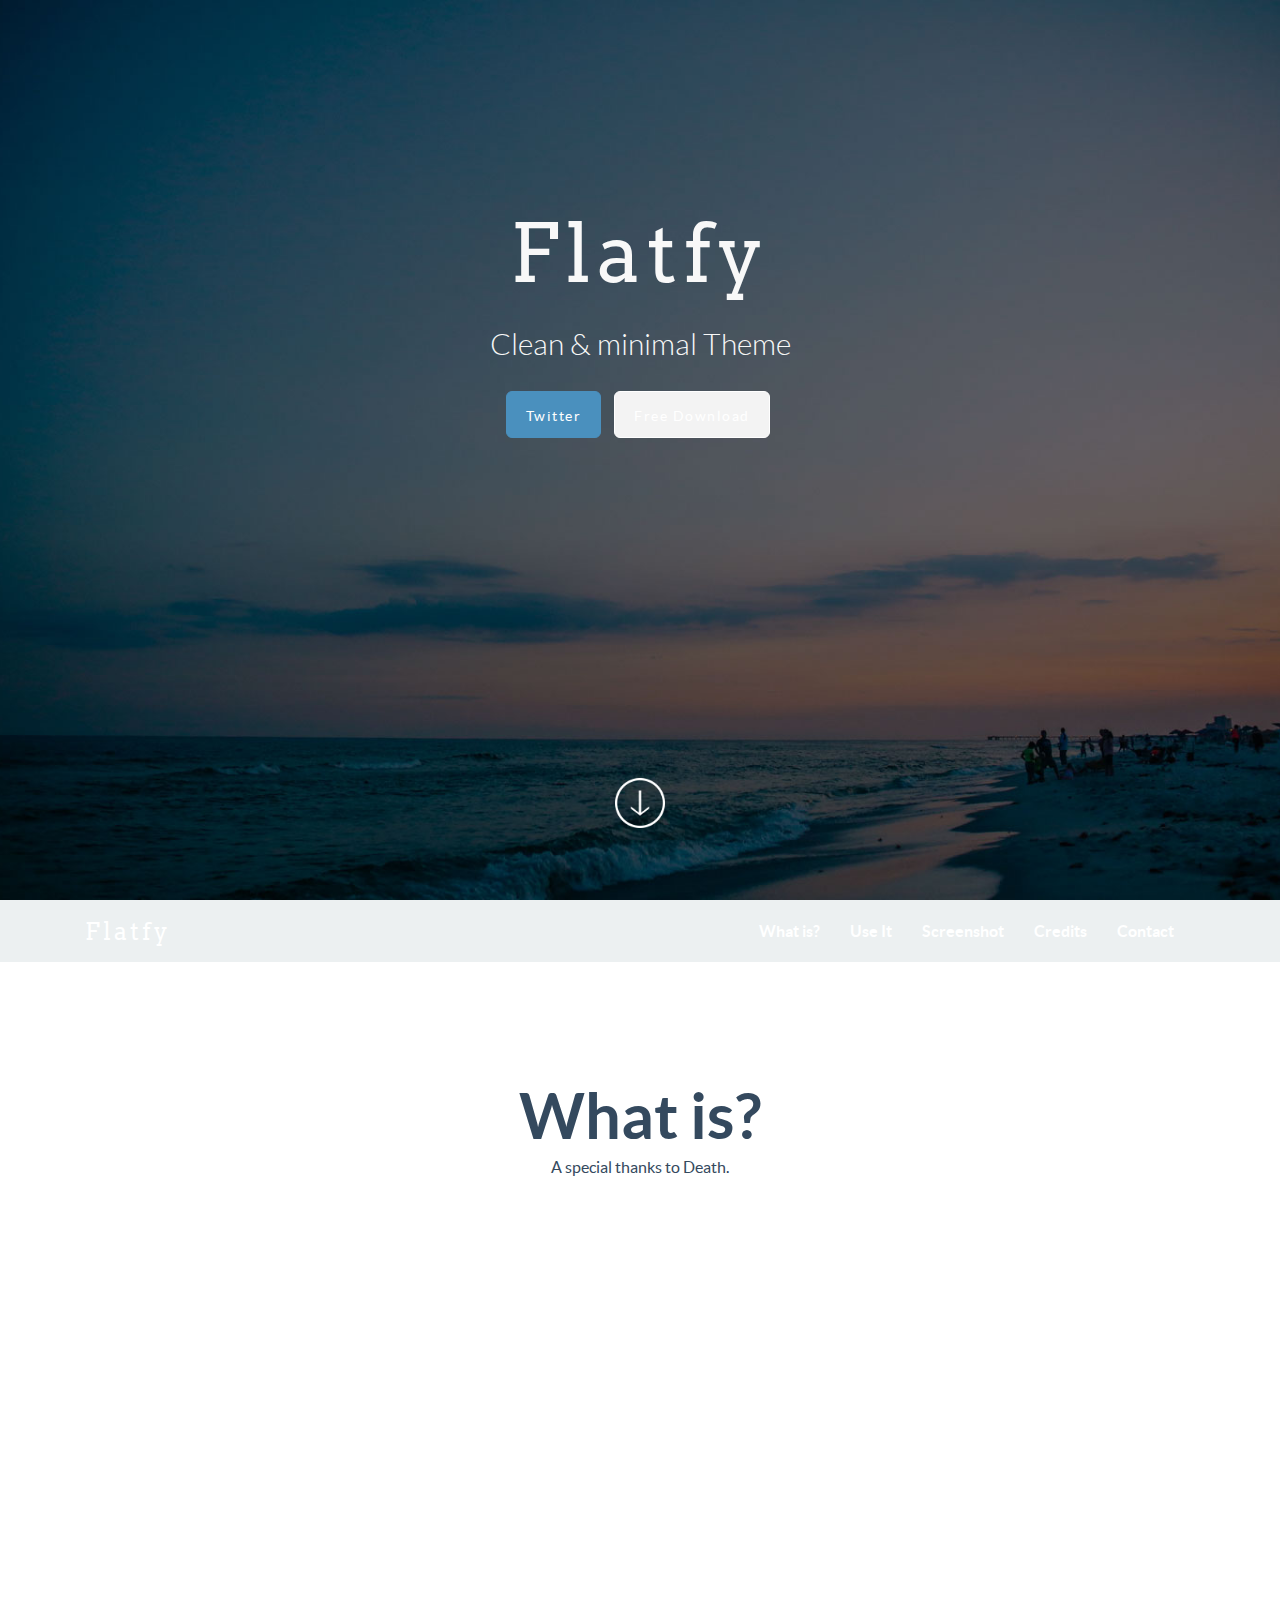
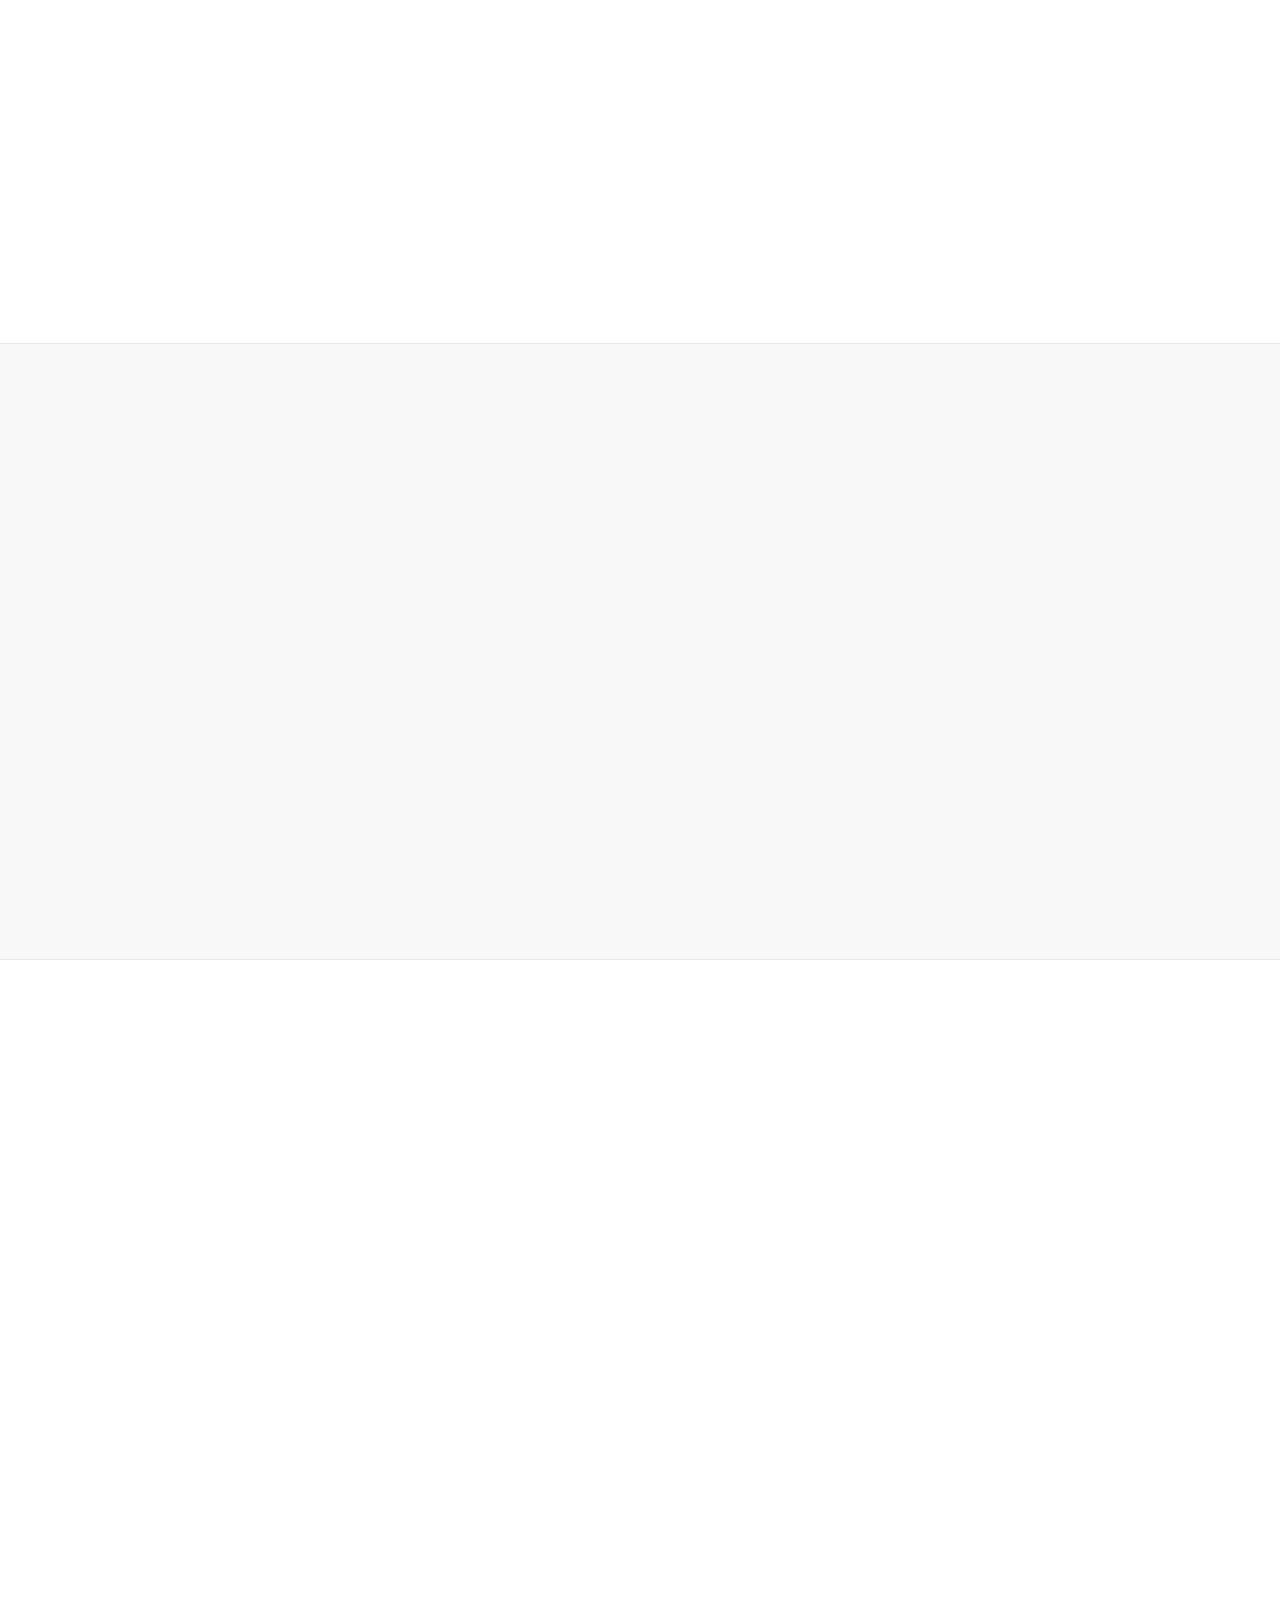
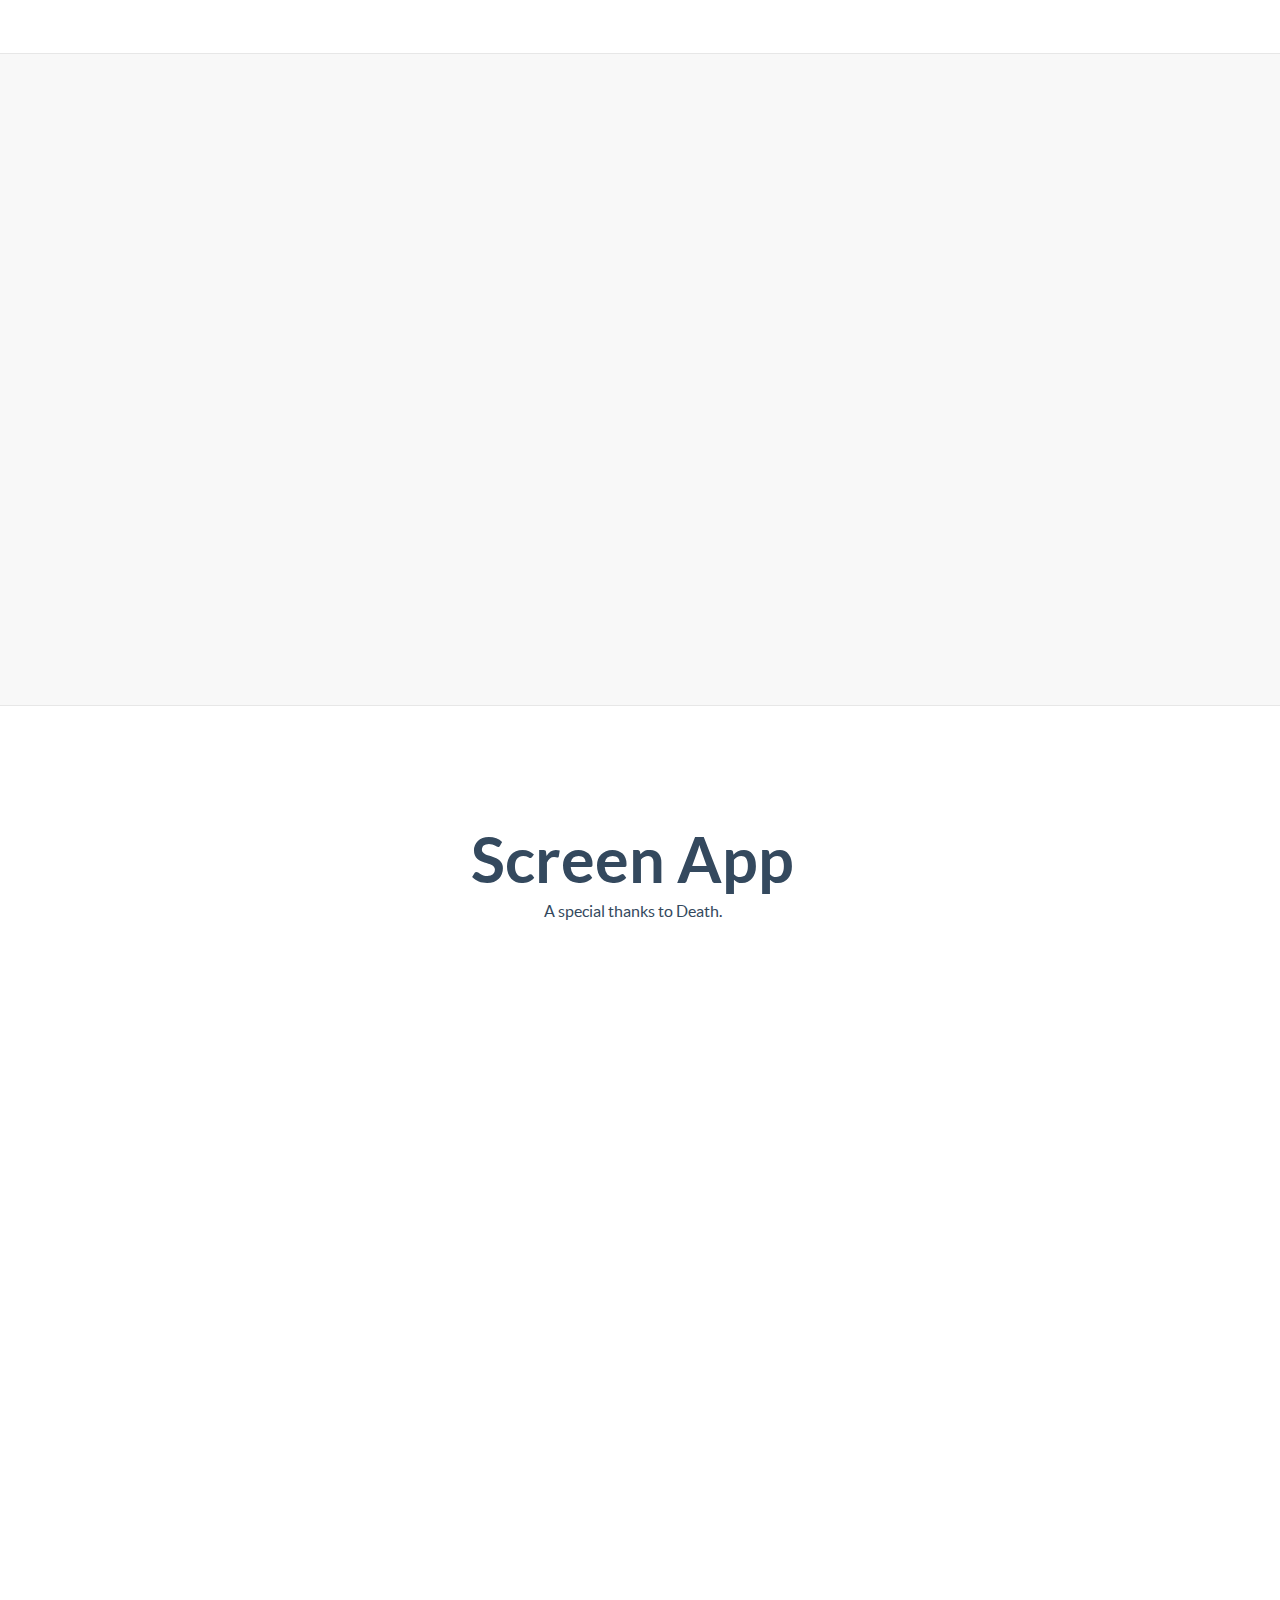
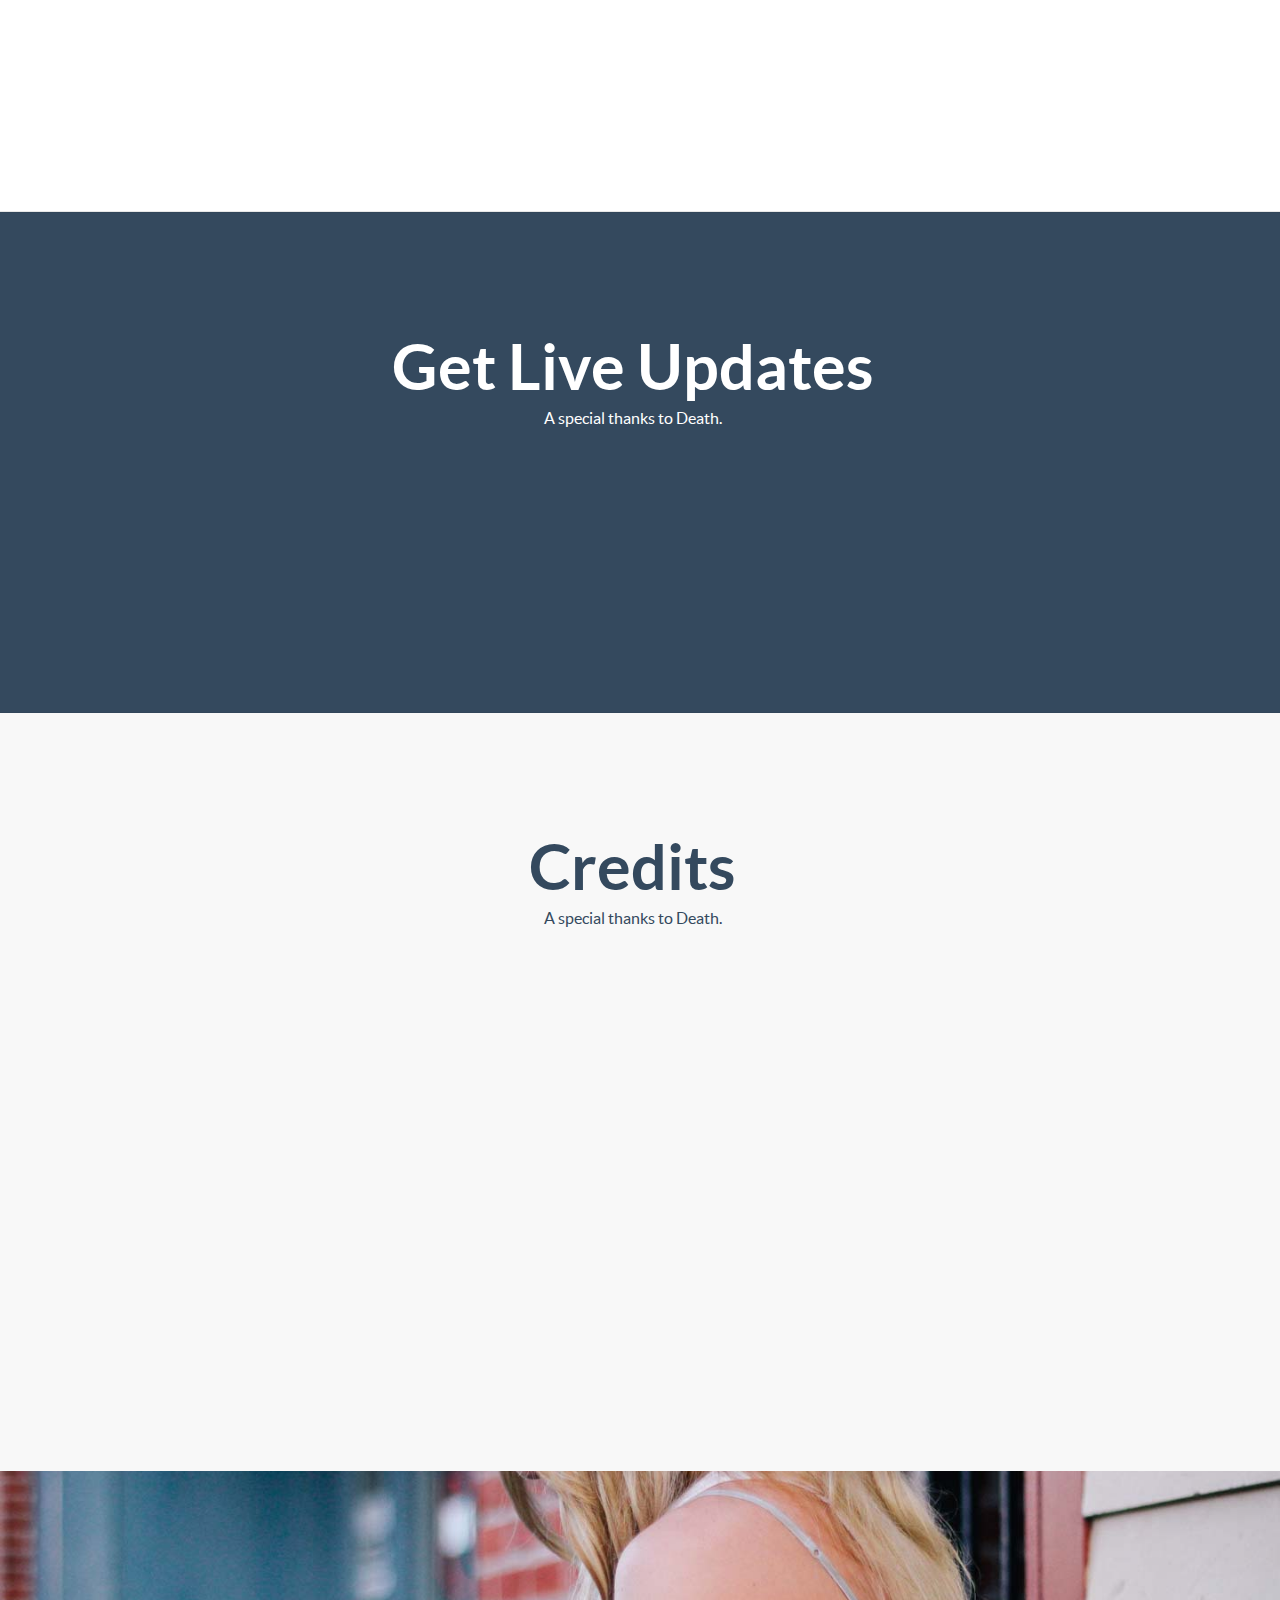
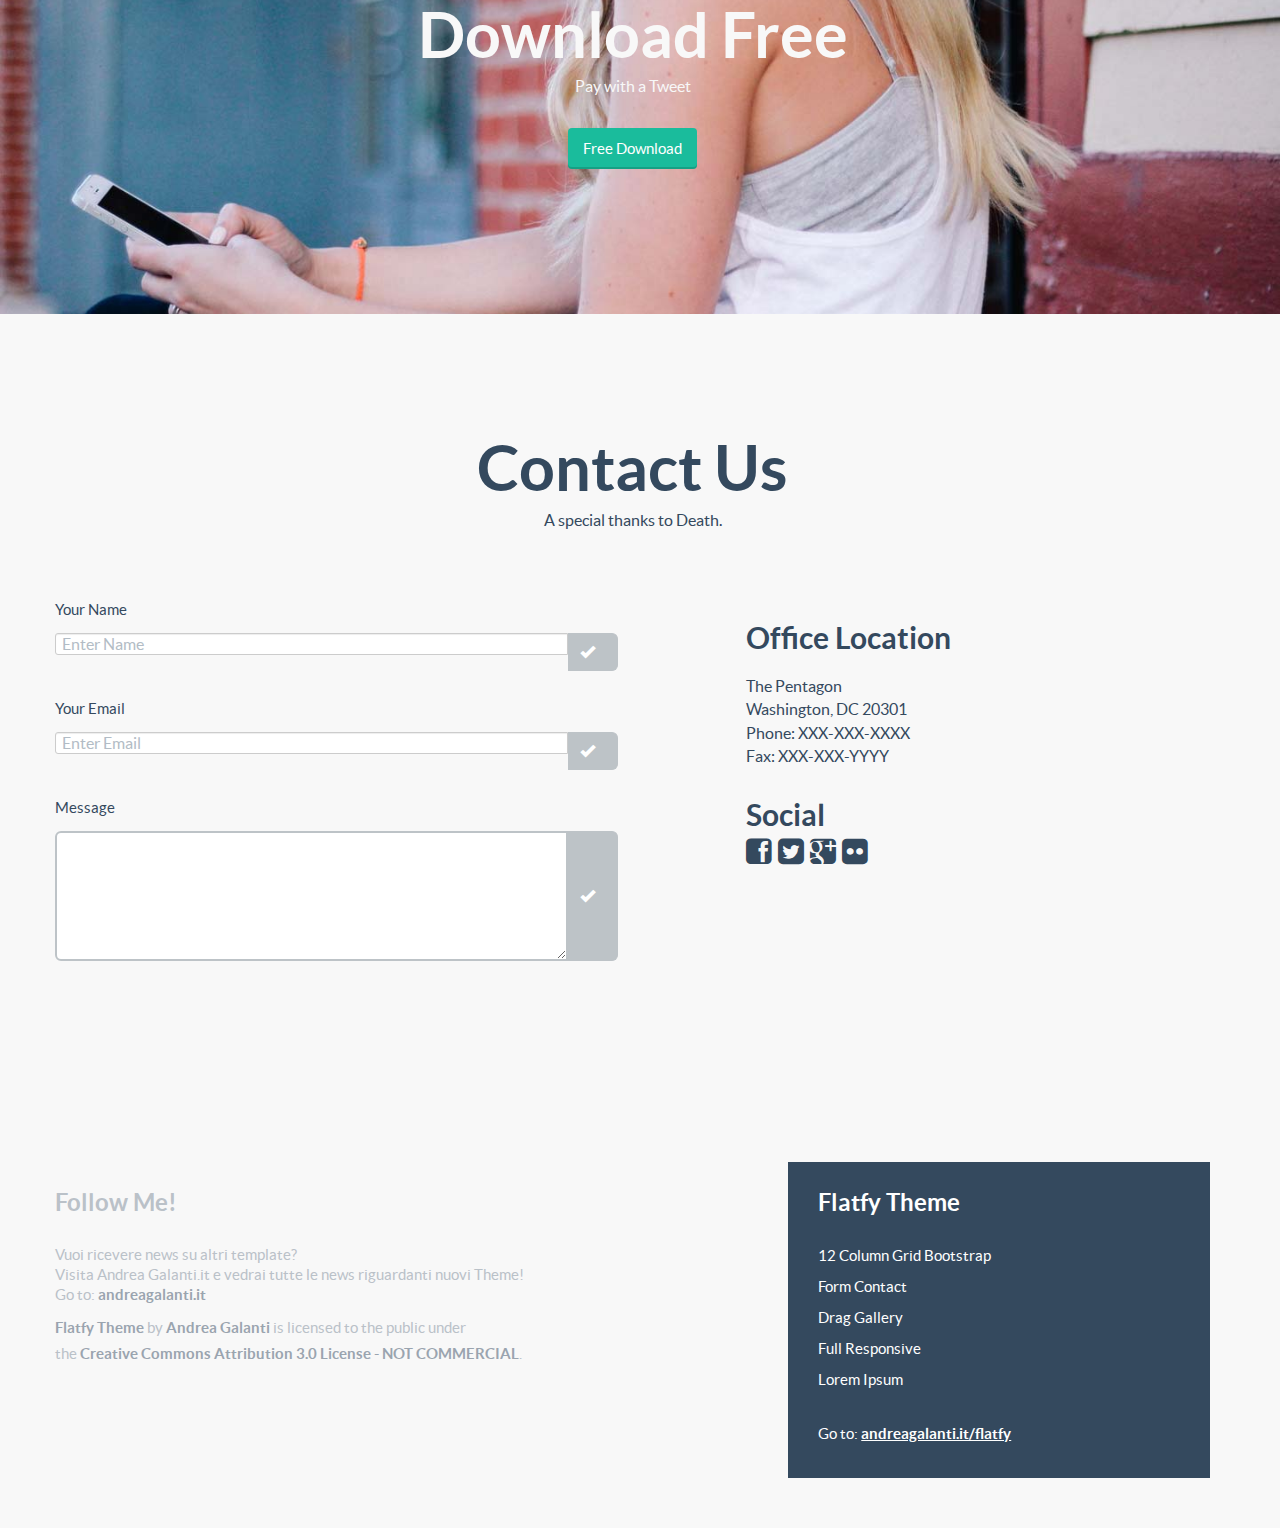
==== commit abb135dc: "Setting base theme" ====
--- a/index.html
+++ b/index.html
@@ -13,27 +13,29 @@
 
     <title>Flatfy – Free Flat and Responsive HTML5 Template</title>
 
-    <!-- Bootstrap core CSS -->
-    <link href="css/bootstrap.min.css" rel="stylesheet">
- 
+    <!-- Bootstrap core CSS
+    <link href="css/bootstrap.min.css" rel="stylesheet">-->
+
     <!-- Custom Google Web Font -->
     <link href="font-awesome/css/font-awesome.min.css" rel="stylesheet">
     <link href='http://fonts.googleapis.com/css?family=Lato:100,300,400,700,900,100italic,300italic,400italic,700italic,900italic' rel='stylesheet' type='text/css'>
-	<link href='http://fonts.googleapis.com/css?family=Arvo:400,700' rel='stylesheet' type='text/css'>
-	
-    <!-- Custom CSS-->
-    <link href="css/general.css" rel="stylesheet">
-	
-	 <!-- Owl-Carousel -->
+	  <link href='http://fonts.googleapis.com/css?family=Arvo:400,700' rel='stylesheet' type='text/css'>
+
+    <!-- Custom CSS
+    <link href="css/main.css" rel="stylesheet">
+
+	 <!-- Owl-Carousel
     <link href="css/custom.css" rel="stylesheet">
 	<link href="css/owl.carousel.css" rel="stylesheet">
     <link href="css/owl.theme.css" rel="stylesheet">
 	<link href="css/style.css" rel="stylesheet">
 	<link href="css/animate.css" rel="stylesheet">
-	
-	<!-- Magnific Popup core CSS file -->
-	<link rel="stylesheet" href="css/magnific-popup.css"> 
-	
+
+	<!-- Magnific Popup core CSS file
+	<link rel="stylesheet" href="css/magnific-popup.css">-->
+
+  <link href="css/main.css" rel="stylesheet">
+
 	<script src="js/modernizr-2.8.3.min.js"></script>  <!-- Modernizr /-->
 	<!--[if IE 9]>
 		<script src="js/PIE_IE9.js"></script>
@@ -54,7 +56,7 @@
 	<div id="preloader">
 		<div id="status"></div>
 	</div>
-	
+
 	<!-- FullScreen -->
     <div class="intro-header">
 		<div class="col-xs-12 text-center abcen1">
@@ -66,15 +68,15 @@
 				<li id="download" ><a href="#downloadlink" class="btn  btn-lg mybutton_standard wow swing wow fadeIn" data-wow-delay="1.2s"><span class="network-name">Free Download</span></a>
 				</li>
 			</ul>
-		</div>    
+		</div>
         <!-- /.container -->
 		<div class="col-xs-12 text-center abcen wow fadeIn">
-			<div class="button_down "> 
+			<div class="button_down ">
 				<a class="imgcircle wow bounceInUp" data-wow-duration="1.5s"  href="#whatis"> <img class="img_scroll" src="img/icon/circle.png" alt=""> </a>
 			</div>
 		</div>
     </div>
-	
+
 	<!-- NavBar-->
 	<nav class="navbar-default" role="navigation">
 		<div class="container">
@@ -90,7 +92,7 @@
 
 			<div class="collapse navbar-collapse navbar-right navbar-ex1-collapse">
 				<ul class="nav navbar-nav">
-					
+
 					<li class="menuItem"><a href="#whatis">What is?</a></li>
 					<li class="menuItem"><a href="#useit">Use It</a></li>
 					<li class="menuItem"><a href="#screen">Screenshot</a></li>
@@ -98,10 +100,10 @@
 					<li class="menuItem"><a href="#contact">Contact</a></li>
 				</ul>
 			</div>
-		   
-		</div>
-	</nav> 
-	
+
+		</div>
+	</nav>
+
 	<!-- What is -->
 	<div id="whatis" class="content-section-b" style="border-top: 0">
 		<div class="container">
@@ -109,11 +111,11 @@
 			<div class="col-md-6 col-md-offset-3 text-center wrap_title">
 				<h2>What is?</h2>
 				<p class="lead" style="margin-top:0">A special thanks to Death.</p>
-				
-			</div>
-			
+
+			</div>
+
 			<div class="row">
-			
+
 				<div class="col-sm-4 wow fadeInDown text-center">
 				  <img class="rotate" src="img/icon/tweet.svg" alt="Generic placeholder image">
 				  <h3>Follow Me</h3>
@@ -121,81 +123,81 @@
 
 				  <!-- <p><a class="btn btn-embossed btn-primary view" role="button">View Details</a></p> -->
 				</div><!-- /.col-lg-4 -->
-				
+
 				<div class="col-sm-4 wow fadeInDown text-center">
 				  <img  class="rotate" src="img/icon/picture.svg" alt="Generic placeholder image">
 				   <h3>Gallery</h3>
 				   <p class="lead">Epsum factorial non deposit quid pro quo hic escorol. Olypian quarrels et gorilla congolium sic ad nauseum. </p>
 				   <!-- <p><a class="btn btn-embossed btn-primary view" role="button">View Details</a></p> -->
 				</div><!-- /.col-lg-4 -->
-				
+
 				<div class="col-sm-4 wow fadeInDown text-center">
 				  <img  class="rotate" src="img/icon/retina.svg" alt="Generic placeholder image">
 				   <h3>Retina</h3>
 					<p class="lead">Epsum factorial non deposit quid pro quo hic escorol. Olypian quarrels et gorilla congolium sic ad nauseum. </p>
 				  <!-- <p><a class="btn btn-embossed btn-primary view" role="button">View Details</a></p> -->
 				</div><!-- /.col-lg-4 -->
-				
+
 			</div><!-- /.row -->
-				
+
 			<div class="row tworow">
-			
+
 				<div class="col-sm-4  wow fadeInDown text-center">
 				  <img class="rotate" src="img/icon/laptop.svg" alt="Generic placeholder image">
 				  <h3>Responsive</h3>
 				  <p class="lead">Epsum factorial non deposit quid pro quo hic escorol. Olypian quarrels et gorilla congolium sic ad nauseum. </p>
 				 <!-- <p><a class="btn btn-embossed btn-primary view" role="button">View Details</a></p> -->
 				</div><!-- /.col-lg-4 -->
-				
+
 				<div class="col-sm-4 wow fadeInDown text-center">
 				  <img  class="rotate" src="img/icon/map.svg" alt="Generic placeholder image">
 				   <h3>Google</h3>
 				   <p class="lead">Epsum factorial non deposit quid pro quo hic escorol. Olypian quarrels et gorilla congolium sic ad nauseum. </p>
 				   <!-- <p><a class="btn btn-embossed btn-primary view" role="button">View Details</a></p> -->
 				</div><!-- /.col-lg-4 -->
-				
+
 				<div class="col-sm-4 wow fadeInDown text-center">
 				  <img  class="rotate" src="img/icon/browser.svg" alt="Generic placeholder image">
 				   <h3>Bootstrap</h3>
 				 <p class="lead">Epsum factorial non deposit quid pro quo hic escorol. Olypian quarrels et gorilla congolium sic ad nauseum. </p>
 				  <!-- <p><a class="btn btn-embossed btn-primary view" role="button">View Details</a></p> -->
 				</div><!-- /.col-lg-4 -->
-				
+
 			</div><!-- /.row -->
 		</div>
 	</div>
-	
+
 	<!-- Use it -->
     <div id ="useit" class="content-section-a">
 
         <div class="container">
-			
+
             <div class="row">
-			
+
 				<div class="col-sm-6 pull-right wow fadeInRightBig">
                     <img class="img-responsive " src="img/ipad.png" alt="">
                 </div>
-				
-                <div class="col-sm-6 wow fadeInLeftBig"  data-animation-delay="200">   
+
+                <div class="col-sm-6 wow fadeInLeftBig"  data-animation-delay="200">
                     <h3 class="section-heading">Full Responsive</h3>
 					<div class="sub-title lead3">Lorem ipsum dolor sit atmet sit dolor greand fdanrh<br> sdfs sit atmet sit dolor greand fdanrh sdfs</div>
                     <p class="lead">
-						In his igitur partibus duabus nihil erat, quod Zeno commuta rest gestiret. 
-						Sed virtutem ipsam inchoavit, nihil ampliusuma. Scien tiam pollicentur, 
+						In his igitur partibus duabus nihil erat, quod Zeno commuta rest gestiret.
+						Sed virtutem ipsam inchoavit, nihil ampliusuma. Scien tiam pollicentur,
 						uam non erat mirum sapientiae lorem cupido
 						patria esse cariorem. Quae qui non vident, nihilamane umquam magnum ac cognitione.
 					</p>
 
-					 <p><a class="btn btn-embossed btn-primary" href="#" role="button">View Details</a> 
+					 <p><a class="btn btn-embossed btn-primary" href="#" role="button">View Details</a>
 					 <a class="btn btn-embossed btn-info" href="#" role="button">Visit Website</a></p>
-				</div>   
+				</div>
             </div>
         </div>
         <!-- /.container -->
     </div>
 
-    <div class="content-section-b"> 
-		
+    <div class="content-section-b">
+
 		<div class="container">
             <div class="row">
                 <div class="col-sm-6 wow fadeInLeftBig">
@@ -215,22 +217,22 @@
 								<img  class="img-responsive img-rounded" src="img/iphone.png" alt="">
 							</div>
 						</a>
-					</div>       
+					</div>
                 </div>
-				
-                <div class="col-sm-6 wow fadeInRightBig"  data-animation-delay="200">   
+
+                <div class="col-sm-6 wow fadeInRightBig"  data-animation-delay="200">
                     <h3 class="section-heading">Drag Gallery</h3>
 					<div class="sub-title lead3">Lorem ipsum dolor sit atmet sit dolor greand fdanrh<br> sdfs sit atmet sit dolor greand fdanrh sdfs</div>
                     <p class="lead">
-						In his igitur partibus duabus nihil erat, quod Zeno commuta rest gestiret. 
-						Sed virtutem ipsam inchoavit, nihil ampliusuma. Scien tiam pollicentur, 
+						In his igitur partibus duabus nihil erat, quod Zeno commuta rest gestiret.
+						Sed virtutem ipsam inchoavit, nihil ampliusuma. Scien tiam pollicentur,
 						uam non erat mirum sapientiae lorem cupido
 						patria esse cariorem. Quae qui non vident, nihilamane umquam magnum ac cognitione.
 					</p>
 
-					 <p><a class="btn btn-embossed btn-primary" href="#" role="button">View Details</a> 
+					 <p><a class="btn btn-embossed btn-primary" href="#" role="button">View Details</a>
 					 <a class="btn btn-embossed btn-info" href="#" role="button">Visit Website</a></p>
-				</div>  			
+				</div>
 			</div>
         </div>
     </div>
@@ -240,23 +242,23 @@
         <div class="container">
 
              <div class="row">
-			 
+
 				<div class="col-sm-6 pull-right wow fadeInRightBig">
                     <img class="img-responsive " src="img/doge.png" alt="">
                 </div>
-			 
-                <div class="col-sm-6 wow fadeInLeftBig"  data-animation-delay="200">   
+
+                <div class="col-sm-6 wow fadeInLeftBig"  data-animation-delay="200">
                     <h3 class="section-heading">Font Awesome & Glyphicon</h3>
-                    <p class="lead">A special thanks to Death to the Stock Photo for 
-					providing the photographs that you see in this template. 
+                    <p class="lead">A special thanks to Death to the Stock Photo for
+					providing the photographs that you see in this template.
 					</p>
-					
+
 					<ul class="descp lead2">
 						<li><i class="glyphicon glyphicon-signal"></i> Reliable and Secure Platform</li>
 						<li><i class="glyphicon glyphicon-refresh"></i> Everything is perfectly orgainized for future</li>
 						<li><i class="glyphicon glyphicon-headphones"></i> Attach large file easily</li>
 					</ul>
-				</div>           
+				</div>
             </div>
         </div>
 
@@ -273,49 +275,49 @@
 		  </div>
 		    <div class="row wow bounceInUp" >
               <div id="owl-demo" class="owl-carousel">
-				
+
 				<a href="img/slide/1.png" class="image-link">
 					<div class="item">
 						<img  class="img-responsive img-rounded" src="img/slide/1.png" alt="Owl Image">
 					</div>
 				</a>
-				
+
                <a href="img/slide/2.png" class="image-link">
 					<div class="item">
 						<img  class="img-responsive img-rounded" src="img/slide/2.png" alt="Owl Image">
 					</div>
 				</a>
-				
+
 				<a href="img/slide/3.png" class="image-link">
 					<div class="item">
 						<img  class="img-responsive img-rounded" src="img/slide/3.png" alt="Owl Image">
 					</div>
 				</a>
-				
+
 				<a href="img/slide/1.png" class="image-link">
 					<div class="item">
 						<img  class="img-responsive img-rounded" src="img/slide/1.png" alt="Owl Image">
 					</div>
 				</a>
-				
+
                <a href="img/slide/2.png" class="image-link">
 					<div class="item">
 						<img  class="img-responsive img-rounded" src="img/slide/2.png" alt="Owl Image">
 					</div>
 				</a>
-				
+
 				<a href="img/slide/3.png" class="image-link">
 					<div class="item">
 						<img  class="img-responsive img-rounded" src="img/slide/3.png" alt="Owl Image">
 					</div>
 				</a>
-              </div>       
+              </div>
           </div>
         </div>
 
 
 	</div>
-	
+
 	<div  class="content-section-c ">
 		<div class="container">
 			<div class="row">
@@ -340,25 +342,25 @@
 							</div>
 						</div>
 				</div>
-			</div>	
+			</div>
 			</div>>
 		</div>
-	</div>	
-	
+	</div>
+
 	<!-- Credits -->
 	<div id="credits" class="content-section-a">
 		<div class="container">
 			<div class="row">
-			
+
 			<div class="col-md-6 col-md-offset-3 text-center wrap_title">
 				<h2>Credits</h2>
 				<p class="lead" style="margin-top:0">A special thanks to Death.</p>
 			 </div>
-			 
+
 				<div class="col-sm-6  block wow bounceIn">
 					<div class="row">
-						<div class="col-md-4 box-icon rotate"> 
-							<i class="fa fa-desktop fa-4x "> </i> 
+						<div class="col-md-4 box-icon rotate">
+							<i class="fa fa-desktop fa-4x "> </i>
 						</div>
 						<div class="col-md-8 box-ct">
 							<h3> Bootstrap </h3>
@@ -368,22 +370,22 @@
 			  </div>
 			  <div class="col-sm-6 block wow bounceIn">
 					<div class="row">
-					  <div class="col-md-4 box-icon rotate"> 
-						<i class="fa fa-picture-o fa-4x "> </i> 
+					  <div class="col-md-4 box-icon rotate">
+						<i class="fa fa-picture-o fa-4x "> </i>
 					  </div>
 					  <div class="col-md-8 box-ct">
 						<h3> Owl-Carousel </h3>
-						<p> Nullam mo  arcu ac molestie scelerisqu vulputate, molestie ligula gravida, tempus ipsum.</p> 
+						<p> Nullam mo  arcu ac molestie scelerisqu vulputate, molestie ligula gravida, tempus ipsum.</p>
 					  </div>
 					</div>
 			  </div>
 		  </div>
-		  
+
 		  <div class="row tworow">
 				<div class="col-sm-6  block wow bounceIn">
 					<div class="row">
-						<div class="col-md-4 box-icon rotate"> 
-							<i class="fa fa-magic fa-4x "> </i> 
+						<div class="col-md-4 box-icon rotate">
+							<i class="fa fa-magic fa-4x "> </i>
 						</div>
 						<div class="col-md-8 box-ct">
 							<h3> Codrops </h3>
@@ -393,19 +395,19 @@
 			  </div>
 			  <div class="col-sm-6 block wow bounceIn">
 					<div class="row">
-					  <div class="col-md-4 box-icon rotate"> 
-						<i class="fa fa-heart fa-4x "> </i> 
+					  <div class="col-md-4 box-icon rotate">
+						<i class="fa fa-heart fa-4x "> </i>
 					  </div>
 					  <div class="col-md-8 box-ct">
 						<h3> Lorem Ipsum</h3>
-						<p> Nullam mo  arcu ac molestie scelerisqu vulputate, molestie ligula gravida, tempus ipsum.</p> 
+						<p> Nullam mo  arcu ac molestie scelerisqu vulputate, molestie ligula gravida, tempus ipsum.</p>
 					  </div>
 					</div>
 			  </div>
 		  </div>
 		</div>
 	</div>
-	
+
 	<!-- Banner Download -->
 	<div id="downloadlink" class="banner">
 		<div class="container">
@@ -413,22 +415,22 @@
 				<div class="col-md-6 col-md-offset-3 text-center wrap_title">
 				<h2>Download Free</h2>
 				<p class="lead" style="margin-top:0">Pay with a Tweet</p>
-				<p><a class="btn btn-embossed btn-primary view" role="button">Free Download</a></p> 
+				<p><a class="btn btn-embossed btn-primary view" role="button">Free Download</a></p>
 			 </div>
 			</div>
 		</div>
 	</div>
-	
+
 	<!-- Contact -->
 	<div id="contact" class="content-section-a">
 		<div class="container">
 			<div class="row">
-			
+
 			<div class="col-md-6 col-md-offset-3 text-center wrap_title">
 				<h2>Contact Us</h2>
 				<p class="lead" style="margin-top:0">A special thanks to Death.</p>
 			</div>
-			
+
 			<form role="form" action="" method="post" >
 				<div class="col-md-6">
 					<div class="form-group">
@@ -438,7 +440,7 @@
 							<span class="input-group-addon"><i class="glyphicon glyphicon-ok form-control-feedback"></i></span>
 						</div>
 					</div>
-					
+
 					<div class="form-group">
 						<label for="InputEmail">Your Email</label>
 						<div class="input-group">
@@ -446,7 +448,7 @@
 							<span class="input-group-addon"><i class="glyphicon glyphicon-ok form-control-feedback"></i></span>
 						</div>
 					</div>
-					
+
 					<div class="form-group">
 						<label for="InputMessage">Message</label>
 						<div class="input-group">
@@ -458,7 +460,7 @@
 					<input type="submit" name="submit" id="submit" value="Submit" class="btn wow tada btn-embossed btn-primary pull-right">
 				</div>
 			</form>
-			
+
 			<hr class="featurette-divider hidden-lg">
 				<div class="col-md-5 col-md-push-1 address">
 					<address>
@@ -470,9 +472,9 @@
 					</address>
 
 					<h3>Social</h3>
-					<li class="social"> 
+					<li class="social">
 					<a href="#"><i class="fa fa-facebook-square fa-size"> </i></a>
-					<a href="#"><i class="fa  fa-twitter-square fa-size"> </i> </a> 
+					<a href="#"><i class="fa  fa-twitter-square fa-size"> </i> </a>
 					<a href="#"><i class="fa fa-google-plus-square fa-size"> </i></a>
 					<a href="#"><i class="fa fa-flickr fa-size"> </i> </a>
 					</li>
@@ -480,9 +482,9 @@
 			</div>
 		</div>
 	</div>
-	
-	
-	
+
+
+
     <footer>
       <div class="container">
         <div class="row">
@@ -492,18 +494,18 @@
               Visita Andrea Galanti.it e vedrai tutte le news riguardanti nuovi Theme!<br/>
               Go to: <a  href="http://andreagalanti.it" target="_blank">andreagalanti.it</a>
             </p>
-			
+
 			<!-- LICENSE -->
 			<a rel="cc:attributionURL" href="http://www.andreagalanti.it/flatfy"
 		   property="dc:title">Flatfy Theme </a> by
 		   <a rel="dc:creator" href="http://www.andreagalanti.it"
 		   property="cc:attributionName">Andrea Galanti</a>
-		   is licensed to the public under 
+		   is licensed to the public under
 		   <BR>the <a rel="license"
 		   href="http://creativecommons.org/licenses/by-nc/3.0/it/deed.it">Creative
 		   Commons Attribution 3.0 License - NOT COMMERCIAL</a>.
-		   
-	   
+
+
           </div> <!-- /col-xs-7 -->
 
           <div class="col-md-5">
@@ -534,13 +536,13 @@
 	  jQuery(function($) {
 		$(document).ready( function() {
 		  $('.navbar-default').stickUp();
-		  
+
 		});
 	  });
-	
+
 	</script>
 	<!-- Smoothscroll -->
-	<script type="text/javascript" src="js/jquery.corner.js"></script> 
+	<script type="text/javascript" src="js/jquery.corner.js"></script>
 	<script src="js/wow.min.js"></script>
 	<script>
 	 new WOW().init();
@@ -548,7 +550,7 @@
 	<script src="js/classie.js"></script>
 	<script src="js/uiMorphingButton_inflow.js"></script>
 	<!-- Magnific Popup core JS file -->
-	<script src="js/jquery.magnific-popup.js"></script> 
+	<script src="js/jquery.magnific-popup.js"></script>
 </body>
 
 </html>
--- a/css/main.css
+++ b/css/main.css
@@ -0,0 +1,28833 @@
+@import url(https://fonts.googleapis.com/css?family=Patua+One);
+@import url(https://fonts.googleapis.com/css?family=Open+Sans:400,300,400italic,600,700);
+/* line 17, ../sass/main.sass */
+html {
+  box-sizing: border-box;
+}
+
+/* line 19, ../sass/main.sass */
+.cf:before,
+.cf:after {
+  content: " ";
+  display: table;
+}
+
+/* line 23, ../sass/main.sass */
+.cf:after {
+  clear: both;
+}
+
+/*!
+ * Bootswatch v3.1.1+1
+ * Homepage: http://bootswatch.com
+ * Copyright 2012-2014 Thomas Park
+ * Licensed under MIT
+ * Based on Bootstrap
+*/
+/*! normalize.css v3.0.0 | MIT License | git.io/normalize */
+/* line 9, ../sass/base/_bootstrap.scss */
+html {
+  font-family: sans-serif;
+  -ms-text-size-adjust: 100%;
+  -webkit-text-size-adjust: 100%;
+}
+
+/* line 14, ../sass/base/_bootstrap.scss */
+body {
+  margin: 0;
+}
+
+/* line 17, ../sass/base/_bootstrap.scss */
+article,
+aside,
+details,
+figcaption,
+figure,
+footer,
+header,
+hgroup,
+main,
+nav,
+section,
+summary {
+  display: block;
+}
+
+/* line 31, ../sass/base/_bootstrap.scss */
+audio,
+canvas,
+progress,
+video {
+  display: inline-block;
+  vertical-align: baseline;
+}
+
+/* line 38, ../sass/base/_bootstrap.scss */
+audio:not([controls]) {
+  display: none;
+  height: 0;
+}
+
+/* line 42, ../sass/base/_bootstrap.scss */
+[hidden],
+template {
+  display: none;
+}
+
+/* line 46, ../sass/base/_bootstrap.scss */
+a {
+  background: transparent;
+}
+
+/* line 49, ../sass/base/_bootstrap.scss */
+a:active,
+a:hover {
+  outline: 0;
+}
+
+/* line 53, ../sass/base/_bootstrap.scss */
+abbr[title] {
+  border-bottom: 1px dotted;
+}
+
+/* line 56, ../sass/base/_bootstrap.scss */
+b,
+strong {
+  font-weight: bold;
+}
+
+/* line 60, ../sass/base/_bootstrap.scss */
+dfn {
+  font-style: italic;
+}
+
+/* line 63, ../sass/base/_bootstrap.scss */
+h1 {
+  font-size: 2em;
+  margin: 0.67em 0;
+}
+
+/* line 67, ../sass/base/_bootstrap.scss */
+mark {
+  background: #ff0;
+  color: #000;
+}
+
+/* line 71, ../sass/base/_bootstrap.scss */
+small {
+  font-size: 80%;
+}
+
+/* line 74, ../sass/base/_bootstrap.scss */
+sub,
+sup {
+  font-size: 75%;
+  line-height: 0;
+  position: relative;
+  vertical-align: baseline;
+}
+
+/* line 81, ../sass/base/_bootstrap.scss */
+sup {
+  top: -0.5em;
+}
+
+/* line 84, ../sass/base/_bootstrap.scss */
+sub {
+  bottom: -0.25em;
+}
+
+/* line 87, ../sass/base/_bootstrap.scss */
+img {
+  border: 0;
+}
+
+/* line 90, ../sass/base/_bootstrap.scss */
+svg:not(:root) {
+  overflow: hidden;
+}
+
+/* line 93, ../sass/base/_bootstrap.scss */
+figure {
+  margin: 1em 40px;
+}
+
+/* line 96, ../sass/base/_bootstrap.scss */
+hr {
+  -moz-box-sizing: content-box;
+  box-sizing: content-box;
+  height: 0;
+}
+
+/* line 101, ../sass/base/_bootstrap.scss */
+pre {
+  overflow: auto;
+}
+
+/* line 104, ../sass/base/_bootstrap.scss */
+code,
+kbd,
+pre,
+samp {
+  font-family: monospace, monospace;
+  font-size: 1em;
+}
+
+/* line 111, ../sass/base/_bootstrap.scss */
+button,
+input,
+optgroup,
+select,
+textarea {
+  color: inherit;
+  font: inherit;
+  margin: 0;
+}
+
+/* line 120, ../sass/base/_bootstrap.scss */
+button {
+  overflow: visible;
+}
+
+/* line 123, ../sass/base/_bootstrap.scss */
+button,
+select {
+  text-transform: none;
+}
+
+/* line 127, ../sass/base/_bootstrap.scss */
+button,
+html input[type="button"],
+input[type="reset"],
+input[type="submit"] {
+  -webkit-appearance: button;
+  cursor: pointer;
+}
+
+/* line 134, ../sass/base/_bootstrap.scss */
+button[disabled],
+html input[disabled] {
+  cursor: default;
+}
+
+/* line 138, ../sass/base/_bootstrap.scss */
+button::-moz-focus-inner,
+input::-moz-focus-inner {
+  border: 0;
+  padding: 0;
+}
+
+/* line 143, ../sass/base/_bootstrap.scss */
+input {
+  line-height: normal;
+}
+
+/* line 146, ../sass/base/_bootstrap.scss */
+input[type="checkbox"],
+input[type="radio"] {
+  box-sizing: border-box;
+  padding: 0;
+}
+
+/* line 151, ../sass/base/_bootstrap.scss */
+input[type="number"]::-webkit-inner-spin-button,
+input[type="number"]::-webkit-outer-spin-button {
+  height: auto;
+}
+
+/* line 155, ../sass/base/_bootstrap.scss */
+input[type="search"] {
+  -webkit-appearance: textfield;
+  -moz-box-sizing: content-box;
+  -webkit-box-sizing: content-box;
+  box-sizing: content-box;
+}
+
+/* line 161, ../sass/base/_bootstrap.scss */
+input[type="search"]::-webkit-search-cancel-button,
+input[type="search"]::-webkit-search-decoration {
+  -webkit-appearance: none;
+}
+
+/* line 165, ../sass/base/_bootstrap.scss */
+fieldset {
+  border: 1px solid #c0c0c0;
+  margin: 0 2px;
+  padding: 0.35em 0.625em 0.75em;
+}
+
+/* line 170, ../sass/base/_bootstrap.scss */
+legend {
+  border: 0;
+  padding: 0;
+}
+
+/* line 174, ../sass/base/_bootstrap.scss */
+textarea {
+  overflow: auto;
+}
+
+/* line 177, ../sass/base/_bootstrap.scss */
+optgroup {
+  font-weight: bold;
+}
+
+/* line 180, ../sass/base/_bootstrap.scss */
+table {
+  border-collapse: collapse;
+  border-spacing: 0;
+}
+
+/* line 184, ../sass/base/_bootstrap.scss */
+td,
+th {
+  padding: 0;
+}
+
+@media print {
+  /* line 189, ../sass/base/_bootstrap.scss */
+  * {
+    text-shadow: none !important;
+    color: #000 !important;
+    background: transparent !important;
+    box-shadow: none !important;
+  }
+
+  /* line 195, ../sass/base/_bootstrap.scss */
+  a,
+  a:visited {
+    text-decoration: underline;
+  }
+
+  /* line 199, ../sass/base/_bootstrap.scss */
+  a[href]:after {
+    content: " (" attr(href) ")";
+  }
+
+  /* line 202, ../sass/base/_bootstrap.scss */
+  abbr[title]:after {
+    content: " (" attr(title) ")";
+  }
+
+  /* line 205, ../sass/base/_bootstrap.scss */
+  a[href^="javascript:"]:after,
+  a[href^="#"]:after {
+    content: "";
+  }
+
+  /* line 209, ../sass/base/_bootstrap.scss */
+  pre,
+  blockquote {
+    border: 1px solid #999;
+    page-break-inside: avoid;
+  }
+
+  /* line 214, ../sass/base/_bootstrap.scss */
+  thead {
+    display: table-header-group;
+  }
+
+  /* line 217, ../sass/base/_bootstrap.scss */
+  tr,
+  img {
+    page-break-inside: avoid;
+  }
+
+  /* line 221, ../sass/base/_bootstrap.scss */
+  img {
+    max-width: 100% !important;
+  }
+
+  /* line 224, ../sass/base/_bootstrap.scss */
+  p,
+  h2,
+  h3 {
+    orphans: 3;
+    widows: 3;
+  }
+
+  /* line 230, ../sass/base/_bootstrap.scss */
+  h2,
+  h3 {
+    page-break-after: avoid;
+  }
+
+  /* line 234, ../sass/base/_bootstrap.scss */
+  select {
+    background: #fff !important;
+  }
+
+  /* line 237, ../sass/base/_bootstrap.scss */
+  .navbar {
+    display: none;
+  }
+
+  /* line 240, ../sass/base/_bootstrap.scss */
+  .table td,
+  .table th {
+    background-color: #fff !important;
+  }
+
+  /* line 244, ../sass/base/_bootstrap.scss */
+  .btn > .caret,
+  .dropup > .btn > .caret {
+    border-top-color: #000 !important;
+  }
+
+  /* line 248, ../sass/base/_bootstrap.scss */
+  .label {
+    border: 1px solid #000;
+  }
+
+  /* line 251, ../sass/base/_bootstrap.scss */
+  .table {
+    border-collapse: collapse !important;
+  }
+
+  /* line 254, ../sass/base/_bootstrap.scss */
+  .table-bordered th,
+  .table-bordered td {
+    border: 1px solid #ddd !important;
+  }
+}
+/* line 259, ../sass/base/_bootstrap.scss */
+* {
+  -webkit-box-sizing: border-box;
+  -moz-box-sizing: border-box;
+  box-sizing: border-box;
+}
+
+/* line 264, ../sass/base/_bootstrap.scss */
+*:before,
+*:after {
+  -webkit-box-sizing: border-box;
+  -moz-box-sizing: border-box;
+  box-sizing: border-box;
+}
+
+/* line 270, ../sass/base/_bootstrap.scss */
+html {
+  font-size: 62.5%;
+  -webkit-tap-highlight-color: transparent;
+}
+
+/* line 274, ../sass/base/_bootstrap.scss */
+body {
+  font-family: "Lato", "Helvetica Neue", Helvetica, Arial, sans-serif;
+  font-size: 15px;
+  line-height: 1.42857143;
+  color: #2c3e50;
+  background-color: #ffffff;
+}
+
+/* line 281, ../sass/base/_bootstrap.scss */
+input,
+button,
+select,
+textarea {
+  font-family: inherit;
+  font-size: inherit;
+  line-height: inherit;
+}
+
+/* line 289, ../sass/base/_bootstrap.scss */
+a {
+  color: #18bc9c;
+  text-decoration: none;
+}
+
+/* line 293, ../sass/base/_bootstrap.scss */
+a:hover,
+a:focus {
+  color: #18bc9c;
+  text-decoration: underline;
+}
+
+/* line 298, ../sass/base/_bootstrap.scss */
+a:focus {
+  outline: thin dotted;
+  outline: 5px auto -webkit-focus-ring-color;
+  outline-offset: -2px;
+}
+
+/* line 303, ../sass/base/_bootstrap.scss */
+figure {
+  margin: 0;
+}
+
+/* line 306, ../sass/base/_bootstrap.scss */
+img {
+  vertical-align: middle;
+}
+
+/* line 309, ../sass/base/_bootstrap.scss */
+.img-responsive,
+.thumbnail > img,
+.thumbnail a > img,
+.carousel-inner > .item > img,
+.carousel-inner > .item > a > img {
+  display: block;
+  max-width: 100%;
+  height: auto;
+}
+
+/* line 318, ../sass/base/_bootstrap.scss */
+.img-rounded {
+  border-radius: 6px;
+}
+
+/* line 321, ../sass/base/_bootstrap.scss */
+.img-thumbnail {
+  padding: 4px;
+  line-height: 1.42857143;
+  background-color: #ffffff;
+  border: 1px solid #ecf0f1;
+  border-radius: 4px;
+  -webkit-transition: all 0.2s ease-in-out;
+  transition: all 0.2s ease-in-out;
+  display: inline-block;
+  max-width: 100%;
+  height: auto;
+}
+
+/* line 333, ../sass/base/_bootstrap.scss */
+.img-circle {
+  border-radius: 50%;
+}
+
+/* line 336, ../sass/base/_bootstrap.scss */
+hr {
+  margin-top: 21px;
+  margin-bottom: 21px;
+  border: 0;
+  border-top: 1px solid #ecf0f1;
+}
+
+/* line 342, ../sass/base/_bootstrap.scss */
+.sr-only {
+  position: absolute;
+  width: 1px;
+  height: 1px;
+  margin: -1px;
+  padding: 0;
+  overflow: hidden;
+  clip: rect(0, 0, 0, 0);
+  border: 0;
+}
+
+/* line 352, ../sass/base/_bootstrap.scss */
+h1,
+h2,
+h3,
+h4,
+h5,
+h6,
+.h1,
+.h2,
+.h3,
+.h4,
+.h5,
+.h6 {
+  font-family: "Lato", "Helvetica Neue", Helvetica, Arial, sans-serif;
+  font-weight: 400;
+  line-height: 1.1;
+  color: inherit;
+}
+
+/* line 369, ../sass/base/_bootstrap.scss */
+h1 small,
+h2 small,
+h3 small,
+h4 small,
+h5 small,
+h6 small,
+.h1 small,
+.h2 small,
+.h3 small,
+.h4 small,
+.h5 small,
+.h6 small,
+h1 .small,
+h2 .small,
+h3 .small,
+h4 .small,
+h5 .small,
+h6 .small,
+.h1 .small,
+.h2 .small,
+.h3 .small,
+.h4 .small,
+.h5 .small,
+.h6 .small {
+  font-weight: normal;
+  line-height: 1;
+  color: #b4bcc2;
+}
+
+/* line 397, ../sass/base/_bootstrap.scss */
+h1,
+.h1,
+h2,
+.h2,
+h3,
+.h3 {
+  margin-top: 21px;
+  margin-bottom: 10.5px;
+}
+
+/* line 406, ../sass/base/_bootstrap.scss */
+h1 small,
+.h1 small,
+h2 small,
+.h2 small,
+h3 small,
+.h3 small,
+h1 .small,
+.h1 .small,
+h2 .small,
+.h2 .small,
+h3 .small,
+.h3 .small {
+  font-size: 65%;
+}
+
+/* line 420, ../sass/base/_bootstrap.scss */
+h4,
+.h4,
+h5,
+.h5,
+h6,
+.h6 {
+  margin-top: 10.5px;
+  margin-bottom: 10.5px;
+}
+
+/* line 429, ../sass/base/_bootstrap.scss */
+h4 small,
+.h4 small,
+h5 small,
+.h5 small,
+h6 small,
+.h6 small,
+h4 .small,
+.h4 .small,
+h5 .small,
+.h5 .small,
+h6 .small,
+.h6 .small {
+  font-size: 75%;
+}
+
+/* line 443, ../sass/base/_bootstrap.scss */
+h1,
+.h1 {
+  font-size: 39px;
+}
+
+/* line 447, ../sass/base/_bootstrap.scss */
+h2,
+.h2 {
+  font-size: 32px;
+}
+
+/* line 451, ../sass/base/_bootstrap.scss */
+h3,
+.h3 {
+  font-size: 26px;
+}
+
+/* line 455, ../sass/base/_bootstrap.scss */
+h4,
+.h4 {
+  font-size: 19px;
+}
+
+/* line 459, ../sass/base/_bootstrap.scss */
+h5,
+.h5 {
+  font-size: 15px;
+}
+
+/* line 463, ../sass/base/_bootstrap.scss */
+h6,
+.h6 {
+  font-size: 13px;
+}
+
+/* line 467, ../sass/base/_bootstrap.scss */
+p {
+  margin: 0 0 10.5px;
+}
+
+/* line 470, ../sass/base/_bootstrap.scss */
+.lead {
+  margin-bottom: 21px;
+  font-size: 17px;
+  font-weight: 200;
+  line-height: 1.4;
+}
+
+@media (min-width: 768px) {
+  /* line 477, ../sass/base/_bootstrap.scss */
+  .lead {
+    font-size: 22.5px;
+  }
+}
+/* line 481, ../sass/base/_bootstrap.scss */
+small,
+.small {
+  font-size: 85%;
+}
+
+/* line 485, ../sass/base/_bootstrap.scss */
+cite {
+  font-style: normal;
+}
+
+/* line 488, ../sass/base/_bootstrap.scss */
+.text-left {
+  text-align: left;
+}
+
+/* line 491, ../sass/base/_bootstrap.scss */
+.text-right {
+  text-align: right;
+}
+
+/* line 494, ../sass/base/_bootstrap.scss */
+.text-center {
+  text-align: center;
+}
+
+/* line 497, ../sass/base/_bootstrap.scss */
+.text-justify {
+  text-align: justify;
+}
+
+/* line 500, ../sass/base/_bootstrap.scss */
+.text-muted {
+  color: #b4bcc2;
+}
+
+/* line 503, ../sass/base/_bootstrap.scss */
+.text-primary {
+  color: #2c3e50;
+}
+
+/* line 506, ../sass/base/_bootstrap.scss */
+a.text-primary:hover {
+  color: #1a242f;
+}
+
+/* line 509, ../sass/base/_bootstrap.scss */
+.text-success {
+  color: #ffffff;
+}
+
+/* line 512, ../sass/base/_bootstrap.scss */
+a.text-success:hover {
+  color: #e6e6e6;
+}
+
+/* line 515, ../sass/base/_bootstrap.scss */
+.text-info {
+  color: #ffffff;
+}
+
+/* line 518, ../sass/base/_bootstrap.scss */
+a.text-info:hover {
+  color: #e6e6e6;
+}
+
+/* line 521, ../sass/base/_bootstrap.scss */
+.text-warning {
+  color: #ffffff;
+}
+
+/* line 524, ../sass/base/_bootstrap.scss */
+a.text-warning:hover {
+  color: #e6e6e6;
+}
+
+/* line 527, ../sass/base/_bootstrap.scss */
+.text-danger {
+  color: #ffffff;
+}
+
+/* line 530, ../sass/base/_bootstrap.scss */
+a.text-danger:hover {
+  color: #e6e6e6;
+}
+
+/* line 533, ../sass/base/_bootstrap.scss */
+.bg-primary {
+  color: #fff;
+  background-color: #2c3e50;
+}
+
+/* line 537, ../sass/base/_bootstrap.scss */
+a.bg-primary:hover {
+  background-color: #1a242f;
+}
+
+/* line 540, ../sass/base/_bootstrap.scss */
+.bg-success {
+  background-color: #18bc9c;
+}
+
+/* line 543, ../sass/base/_bootstrap.scss */
+a.bg-success:hover {
+  background-color: #128f76;
+}
+
+/* line 546, ../sass/base/_bootstrap.scss */
+.bg-info {
+  background-color: #3498db;
+}
+
+/* line 549, ../sass/base/_bootstrap.scss */
+a.bg-info:hover {
+  background-color: #217dbb;
+}
+
+/* line 552, ../sass/base/_bootstrap.scss */
+.bg-warning {
+  background-color: #f39c12;
+}
+
+/* line 555, ../sass/base/_bootstrap.scss */
+a.bg-warning:hover {
+  background-color: #c87f0a;
+}
+
+/* line 558, ../sass/base/_bootstrap.scss */
+.bg-danger {
+  background-color: #e74c3c;
+}
+
+/* line 561, ../sass/base/_bootstrap.scss */
+a.bg-danger:hover {
+  background-color: #d62c1a;
+}
+
+/* line 564, ../sass/base/_bootstrap.scss */
+.page-header {
+  padding-bottom: 9.5px;
+  margin: 42px 0 21px;
+  border-bottom: 1px solid transparent;
+}
+
+/* line 569, ../sass/base/_bootstrap.scss */
+ul,
+ol {
+  margin-top: 0;
+  margin-bottom: 10.5px;
+}
+
+/* line 574, ../sass/base/_bootstrap.scss */
+ul ul,
+ol ul,
+ul ol,
+ol ol {
+  margin-bottom: 0;
+}
+
+/* line 580, ../sass/base/_bootstrap.scss */
+.list-unstyled {
+  padding-left: 0;
+  list-style: none;
+}
+
+/* line 584, ../sass/base/_bootstrap.scss */
+.list-inline {
+  padding-left: 0;
+  list-style: none;
+  margin-left: -5px;
+}
+
+/* line 589, ../sass/base/_bootstrap.scss */
+.list-inline > li {
+  display: inline-block;
+  padding-left: 5px;
+  padding-right: 5px;
+}
+
+/* line 594, ../sass/base/_bootstrap.scss */
+dl {
+  margin-top: 0;
+  margin-bottom: 21px;
+}
+
+/* line 598, ../sass/base/_bootstrap.scss */
+dt,
+dd {
+  line-height: 1.42857143;
+}
+
+/* line 602, ../sass/base/_bootstrap.scss */
+dt {
+  font-weight: bold;
+}
+
+/* line 605, ../sass/base/_bootstrap.scss */
+dd {
+  margin-left: 0;
+}
+
+@media (min-width: 768px) {
+  /* line 609, ../sass/base/_bootstrap.scss */
+  .dl-horizontal dt {
+    float: left;
+    width: 160px;
+    clear: left;
+    text-align: right;
+    overflow: hidden;
+    text-overflow: ellipsis;
+    white-space: nowrap;
+  }
+
+  /* line 618, ../sass/base/_bootstrap.scss */
+  .dl-horizontal dd {
+    margin-left: 180px;
+  }
+}
+/* line 622, ../sass/base/_bootstrap.scss */
+abbr[title],
+abbr[data-original-title] {
+  cursor: help;
+  border-bottom: 1px dotted #b4bcc2;
+}
+
+/* line 627, ../sass/base/_bootstrap.scss */
+.initialism {
+  font-size: 90%;
+  text-transform: uppercase;
+}
+
+/* line 631, ../sass/base/_bootstrap.scss */
+blockquote {
+  padding: 10.5px 21px;
+  margin: 0 0 21px;
+  font-size: 18.75px;
+  border-left: 5px solid #ecf0f1;
+}
+
+/* line 637, ../sass/base/_bootstrap.scss */
+blockquote p:last-child,
+blockquote ul:last-child,
+blockquote ol:last-child {
+  margin-bottom: 0;
+}
+
+/* line 642, ../sass/base/_bootstrap.scss */
+blockquote footer,
+blockquote small,
+blockquote .small {
+  display: block;
+  font-size: 80%;
+  line-height: 1.42857143;
+  color: #b4bcc2;
+}
+
+/* line 650, ../sass/base/_bootstrap.scss */
+blockquote footer:before,
+blockquote small:before,
+blockquote .small:before {
+  content: '\2014 \00A0';
+}
+
+/* line 655, ../sass/base/_bootstrap.scss */
+.blockquote-reverse,
+blockquote.pull-right {
+  padding-right: 15px;
+  padding-left: 0;
+  border-right: 5px solid #ecf0f1;
+  border-left: 0;
+  text-align: right;
+}
+
+/* line 663, ../sass/base/_bootstrap.scss */
+.blockquote-reverse footer:before,
+blockquote.pull-right footer:before,
+.blockquote-reverse small:before,
+blockquote.pull-right small:before,
+.blockquote-reverse .small:before,
+blockquote.pull-right .small:before {
+  content: '';
+}
+
+/* line 671, ../sass/base/_bootstrap.scss */
+.blockquote-reverse footer:after,
+blockquote.pull-right footer:after,
+.blockquote-reverse small:after,
+blockquote.pull-right small:after,
+.blockquote-reverse .small:after,
+blockquote.pull-right .small:after {
+  content: '\00A0 \2014';
+}
+
+/* line 679, ../sass/base/_bootstrap.scss */
+blockquote:before,
+blockquote:after {
+  content: "";
+}
+
+/* line 683, ../sass/base/_bootstrap.scss */
+address {
+  margin-bottom: 21px;
+  font-style: normal;
+  line-height: 1.42857143;
+}
+
+/* line 688, ../sass/base/_bootstrap.scss */
+code,
+kbd,
+pre,
+samp {
+  font-family: Menlo, Monaco, Consolas, "Courier New", monospace;
+}
+
+/* line 694, ../sass/base/_bootstrap.scss */
+code {
+  padding: 2px 4px;
+  font-size: 90%;
+  color: #c7254e;
+  background-color: #f9f2f4;
+  white-space: nowrap;
+  border-radius: 4px;
+}
+
+/* line 702, ../sass/base/_bootstrap.scss */
+kbd {
+  padding: 2px 4px;
+  font-size: 90%;
+  color: #ffffff;
+  background-color: #333333;
+  border-radius: 3px;
+  box-shadow: inset 0 -1px 0 rgba(0, 0, 0, 0.25);
+}
+
+/* line 710, ../sass/base/_bootstrap.scss */
+pre {
+  display: block;
+  padding: 10px;
+  margin: 0 0 10.5px;
+  font-size: 14px;
+  line-height: 1.42857143;
+  word-break: break-all;
+  word-wrap: break-word;
+  color: #7b8a8b;
+  background-color: #ecf0f1;
+  border: 1px solid #cccccc;
+  border-radius: 4px;
+}
+
+/* line 723, ../sass/base/_bootstrap.scss */
+pre code {
+  padding: 0;
+  font-size: inherit;
+  color: inherit;
+  white-space: pre-wrap;
+  background-color: transparent;
+  border-radius: 0;
+}
+
+/* line 731, ../sass/base/_bootstrap.scss */
+.pre-scrollable {
+  max-height: 340px;
+  overflow-y: scroll;
+}
+
+/* line 735, ../sass/base/_bootstrap.scss */
+.container {
+  margin-right: auto;
+  margin-left: auto;
+  padding-left: 15px;
+  padding-right: 15px;
+}
+
+@media (min-width: 768px) {
+  /* line 742, ../sass/base/_bootstrap.scss */
+  .container {
+    width: 750px;
+  }
+}
+@media (min-width: 992px) {
+  /* line 747, ../sass/base/_bootstrap.scss */
+  .container {
+    width: 970px;
+  }
+}
+@media (min-width: 1200px) {
+  /* line 752, ../sass/base/_bootstrap.scss */
+  .container {
+    width: 1170px;
+  }
+}
+/* line 756, ../sass/base/_bootstrap.scss */
+.container-fluid {
+  margin-right: auto;
+  margin-left: auto;
+  padding-left: 15px;
+  padding-right: 15px;
+}
+
+/* line 762, ../sass/base/_bootstrap.scss */
+.row {
+  margin-left: -15px;
+  margin-right: -15px;
+}
+
+/* line 766, ../sass/base/_bootstrap.scss */
+.col-xs-1, .col-sm-1, .col-md-1, .col-lg-1, .col-xs-2, .col-sm-2, .col-md-2, .col-lg-2, .col-xs-3, .col-sm-3, .col-md-3, .col-lg-3, .col-xs-4, .col-sm-4, .col-md-4, .col-lg-4, .col-xs-5, .col-sm-5, .col-md-5, .col-lg-5, .col-xs-6, .col-sm-6, .col-md-6, .col-lg-6, .col-xs-7, .col-sm-7, .col-md-7, .col-lg-7, .col-xs-8, .col-sm-8, .col-md-8, .col-lg-8, .col-xs-9, .col-sm-9, .col-md-9, .col-lg-9, .col-xs-10, .col-sm-10, .col-md-10, .col-lg-10, .col-xs-11, .col-sm-11, .col-md-11, .col-lg-11, .col-xs-12, .col-sm-12, .col-md-12, .col-lg-12 {
+  position: relative;
+  min-height: 1px;
+  padding-left: 15px;
+  padding-right: 15px;
+}
+
+/* line 772, ../sass/base/_bootstrap.scss */
+.col-xs-1, .col-xs-2, .col-xs-3, .col-xs-4, .col-xs-5, .col-xs-6, .col-xs-7, .col-xs-8, .col-xs-9, .col-xs-10, .col-xs-11, .col-xs-12 {
+  float: left;
+}
+
+/* line 775, ../sass/base/_bootstrap.scss */
+.col-xs-12 {
+  width: 100%;
+}
+
+/* line 778, ../sass/base/_bootstrap.scss */
+.col-xs-11 {
+  width: 91.66666667%;
+}
+
+/* line 781, ../sass/base/_bootstrap.scss */
+.col-xs-10 {
+  width: 83.33333333%;
+}
+
+/* line 784, ../sass/base/_bootstrap.scss */
+.col-xs-9 {
+  width: 75%;
+}
+
+/* line 787, ../sass/base/_bootstrap.scss */
+.col-xs-8 {
+  width: 66.66666667%;
+}
+
+/* line 790, ../sass/base/_bootstrap.scss */
+.col-xs-7 {
+  width: 58.33333333%;
+}
+
+/* line 793, ../sass/base/_bootstrap.scss */
+.col-xs-6 {
+  width: 50%;
+}
+
+/* line 796, ../sass/base/_bootstrap.scss */
+.col-xs-5 {
+  width: 41.66666667%;
+}
+
+/* line 799, ../sass/base/_bootstrap.scss */
+.col-xs-4 {
+  width: 33.33333333%;
+}
+
+/* line 802, ../sass/base/_bootstrap.scss */
+.col-xs-3 {
+  width: 25%;
+}
+
+/* line 805, ../sass/base/_bootstrap.scss */
+.col-xs-2 {
+  width: 16.66666667%;
+}
+
+/* line 808, ../sass/base/_bootstrap.scss */
+.col-xs-1 {
+  width: 8.33333333%;
+}
+
+/* line 811, ../sass/base/_bootstrap.scss */
+.col-xs-pull-12 {
+  right: 100%;
+}
+
+/* line 814, ../sass/base/_bootstrap.scss */
+.col-xs-pull-11 {
+  right: 91.66666667%;
+}
+
+/* line 817, ../sass/base/_bootstrap.scss */
+.col-xs-pull-10 {
+  right: 83.33333333%;
+}
+
+/* line 820, ../sass/base/_bootstrap.scss */
+.col-xs-pull-9 {
+  right: 75%;
+}
+
+/* line 823, ../sass/base/_bootstrap.scss */
+.col-xs-pull-8 {
+  right: 66.66666667%;
+}
+
+/* line 826, ../sass/base/_bootstrap.scss */
+.col-xs-pull-7 {
+  right: 58.33333333%;
+}
+
+/* line 829, ../sass/base/_bootstrap.scss */
+.col-xs-pull-6 {
+  right: 50%;
+}
+
+/* line 832, ../sass/base/_bootstrap.scss */
+.col-xs-pull-5 {
+  right: 41.66666667%;
+}
+
+/* line 835, ../sass/base/_bootstrap.scss */
+.col-xs-pull-4 {
+  right: 33.33333333%;
+}
+
+/* line 838, ../sass/base/_bootstrap.scss */
+.col-xs-pull-3 {
+  right: 25%;
+}
+
+/* line 841, ../sass/base/_bootstrap.scss */
+.col-xs-pull-2 {
+  right: 16.66666667%;
+}
+
+/* line 844, ../sass/base/_bootstrap.scss */
+.col-xs-pull-1 {
+  right: 8.33333333%;
+}
+
+/* line 847, ../sass/base/_bootstrap.scss */
+.col-xs-pull-0 {
+  right: 0%;
+}
+
+/* line 850, ../sass/base/_bootstrap.scss */
+.col-xs-push-12 {
+  left: 100%;
+}
+
+/* line 853, ../sass/base/_bootstrap.scss */
+.col-xs-push-11 {
+  left: 91.66666667%;
+}
+
+/* line 856, ../sass/base/_bootstrap.scss */
+.col-xs-push-10 {
+  left: 83.33333333%;
+}
+
+/* line 859, ../sass/base/_bootstrap.scss */
+.col-xs-push-9 {
+  left: 75%;
+}
+
+/* line 862, ../sass/base/_bootstrap.scss */
+.col-xs-push-8 {
+  left: 66.66666667%;
+}
+
+/* line 865, ../sass/base/_bootstrap.scss */
+.col-xs-push-7 {
+  left: 58.33333333%;
+}
+
+/* line 868, ../sass/base/_bootstrap.scss */
+.col-xs-push-6 {
+  left: 50%;
+}
+
+/* line 871, ../sass/base/_bootstrap.scss */
+.col-xs-push-5 {
+  left: 41.66666667%;
+}
+
+/* line 874, ../sass/base/_bootstrap.scss */
+.col-xs-push-4 {
+  left: 33.33333333%;
+}
+
+/* line 877, ../sass/base/_bootstrap.scss */
+.col-xs-push-3 {
+  left: 25%;
+}
+
+/* line 880, ../sass/base/_bootstrap.scss */
+.col-xs-push-2 {
+  left: 16.66666667%;
+}
+
+/* line 883, ../sass/base/_bootstrap.scss */
+.col-xs-push-1 {
+  left: 8.33333333%;
+}
+
+/* line 886, ../sass/base/_bootstrap.scss */
+.col-xs-push-0 {
+  left: 0%;
+}
+
+/* line 889, ../sass/base/_bootstrap.scss */
+.col-xs-offset-12 {
+  margin-left: 100%;
+}
+
+/* line 892, ../sass/base/_bootstrap.scss */
+.col-xs-offset-11 {
+  margin-left: 91.66666667%;
+}
+
+/* line 895, ../sass/base/_bootstrap.scss */
+.col-xs-offset-10 {
+  margin-left: 83.33333333%;
+}
+
+/* line 898, ../sass/base/_bootstrap.scss */
+.col-xs-offset-9 {
+  margin-left: 75%;
+}
+
+/* line 901, ../sass/base/_bootstrap.scss */
+.col-xs-offset-8 {
+  margin-left: 66.66666667%;
+}
+
+/* line 904, ../sass/base/_bootstrap.scss */
+.col-xs-offset-7 {
+  margin-left: 58.33333333%;
+}
+
+/* line 907, ../sass/base/_bootstrap.scss */
+.col-xs-offset-6 {
+  margin-left: 50%;
+}
+
+/* line 910, ../sass/base/_bootstrap.scss */
+.col-xs-offset-5 {
+  margin-left: 41.66666667%;
+}
+
+/* line 913, ../sass/base/_bootstrap.scss */
+.col-xs-offset-4 {
+  margin-left: 33.33333333%;
+}
+
+/* line 916, ../sass/base/_bootstrap.scss */
+.col-xs-offset-3 {
+  margin-left: 25%;
+}
+
+/* line 919, ../sass/base/_bootstrap.scss */
+.col-xs-offset-2 {
+  margin-left: 16.66666667%;
+}
+
+/* line 922, ../sass/base/_bootstrap.scss */
+.col-xs-offset-1 {
+  margin-left: 8.33333333%;
+}
+
+/* line 925, ../sass/base/_bootstrap.scss */
+.col-xs-offset-0 {
+  margin-left: 0%;
+}
+
+@media (min-width: 768px) {
+  /* line 929, ../sass/base/_bootstrap.scss */
+  .col-sm-1, .col-sm-2, .col-sm-3, .col-sm-4, .col-sm-5, .col-sm-6, .col-sm-7, .col-sm-8, .col-sm-9, .col-sm-10, .col-sm-11, .col-sm-12 {
+    float: left;
+  }
+
+  /* line 932, ../sass/base/_bootstrap.scss */
+  .col-sm-12 {
+    width: 100%;
+  }
+
+  /* line 935, ../sass/base/_bootstrap.scss */
+  .col-sm-11 {
+    width: 91.66666667%;
+  }
+
+  /* line 938, ../sass/base/_bootstrap.scss */
+  .col-sm-10 {
+    width: 83.33333333%;
+  }
+
+  /* line 941, ../sass/base/_bootstrap.scss */
+  .col-sm-9 {
+    width: 75%;
+  }
+
+  /* line 944, ../sass/base/_bootstrap.scss */
+  .col-sm-8 {
+    width: 66.66666667%;
+  }
+
+  /* line 947, ../sass/base/_bootstrap.scss */
+  .col-sm-7 {
+    width: 58.33333333%;
+  }
+
+  /* line 950, ../sass/base/_bootstrap.scss */
+  .col-sm-6 {
+    width: 50%;
+  }
+
+  /* line 953, ../sass/base/_bootstrap.scss */
+  .col-sm-5 {
+    width: 41.66666667%;
+  }
+
+  /* line 956, ../sass/base/_bootstrap.scss */
+  .col-sm-4 {
+    width: 33.33333333%;
+  }
+
+  /* line 959, ../sass/base/_bootstrap.scss */
+  .col-sm-3 {
+    width: 25%;
+  }
+
+  /* line 962, ../sass/base/_bootstrap.scss */
+  .col-sm-2 {
+    width: 16.66666667%;
+  }
+
+  /* line 965, ../sass/base/_bootstrap.scss */
+  .col-sm-1 {
+    width: 8.33333333%;
+  }
+
+  /* line 968, ../sass/base/_bootstrap.scss */
+  .col-sm-pull-12 {
+    right: 100%;
+  }
+
+  /* line 971, ../sass/base/_bootstrap.scss */
+  .col-sm-pull-11 {
+    right: 91.66666667%;
+  }
+
+  /* line 974, ../sass/base/_bootstrap.scss */
+  .col-sm-pull-10 {
+    right: 83.33333333%;
+  }
+
+  /* line 977, ../sass/base/_bootstrap.scss */
+  .col-sm-pull-9 {
+    right: 75%;
+  }
+
+  /* line 980, ../sass/base/_bootstrap.scss */
+  .col-sm-pull-8 {
+    right: 66.66666667%;
+  }
+
+  /* line 983, ../sass/base/_bootstrap.scss */
+  .col-sm-pull-7 {
+    right: 58.33333333%;
+  }
+
+  /* line 986, ../sass/base/_bootstrap.scss */
+  .col-sm-pull-6 {
+    right: 50%;
+  }
+
+  /* line 989, ../sass/base/_bootstrap.scss */
+  .col-sm-pull-5 {
+    right: 41.66666667%;
+  }
+
+  /* line 992, ../sass/base/_bootstrap.scss */
+  .col-sm-pull-4 {
+    right: 33.33333333%;
+  }
+
+  /* line 995, ../sass/base/_bootstrap.scss */
+  .col-sm-pull-3 {
+    right: 25%;
+  }
+
+  /* line 998, ../sass/base/_bootstrap.scss */
+  .col-sm-pull-2 {
+    right: 16.66666667%;
+  }
+
+  /* line 1001, ../sass/base/_bootstrap.scss */
+  .col-sm-pull-1 {
+    right: 8.33333333%;
+  }
+
+  /* line 1004, ../sass/base/_bootstrap.scss */
+  .col-sm-pull-0 {
+    right: 0%;
+  }
+
+  /* line 1007, ../sass/base/_bootstrap.scss */
+  .col-sm-push-12 {
+    left: 100%;
+  }
+
+  /* line 1010, ../sass/base/_bootstrap.scss */
+  .col-sm-push-11 {
+    left: 91.66666667%;
+  }
+
+  /* line 1013, ../sass/base/_bootstrap.scss */
+  .col-sm-push-10 {
+    left: 83.33333333%;
+  }
+
+  /* line 1016, ../sass/base/_bootstrap.scss */
+  .col-sm-push-9 {
+    left: 75%;
+  }
+
+  /* line 1019, ../sass/base/_bootstrap.scss */
+  .col-sm-push-8 {
+    left: 66.66666667%;
+  }
+
+  /* line 1022, ../sass/base/_bootstrap.scss */
+  .col-sm-push-7 {
+    left: 58.33333333%;
+  }
+
+  /* line 1025, ../sass/base/_bootstrap.scss */
+  .col-sm-push-6 {
+    left: 50%;
+  }
+
+  /* line 1028, ../sass/base/_bootstrap.scss */
+  .col-sm-push-5 {
+    left: 41.66666667%;
+  }
+
+  /* line 1031, ../sass/base/_bootstrap.scss */
+  .col-sm-push-4 {
+    left: 33.33333333%;
+  }
+
+  /* line 1034, ../sass/base/_bootstrap.scss */
+  .col-sm-push-3 {
+    left: 25%;
+  }
+
+  /* line 1037, ../sass/base/_bootstrap.scss */
+  .col-sm-push-2 {
+    left: 16.66666667%;
+  }
+
+  /* line 1040, ../sass/base/_bootstrap.scss */
+  .col-sm-push-1 {
+    left: 8.33333333%;
+  }
+
+  /* line 1043, ../sass/base/_bootstrap.scss */
+  .col-sm-push-0 {
+    left: 0%;
+  }
+
+  /* line 1046, ../sass/base/_bootstrap.scss */
+  .col-sm-offset-12 {
+    margin-left: 100%;
+  }
+
+  /* line 1049, ../sass/base/_bootstrap.scss */
+  .col-sm-offset-11 {
+    margin-left: 91.66666667%;
+  }
+
+  /* line 1052, ../sass/base/_bootstrap.scss */
+  .col-sm-offset-10 {
+    margin-left: 83.33333333%;
+  }
+
+  /* line 1055, ../sass/base/_bootstrap.scss */
+  .col-sm-offset-9 {
+    margin-left: 75%;
+  }
+
+  /* line 1058, ../sass/base/_bootstrap.scss */
+  .col-sm-offset-8 {
+    margin-left: 66.66666667%;
+  }
+
+  /* line 1061, ../sass/base/_bootstrap.scss */
+  .col-sm-offset-7 {
+    margin-left: 58.33333333%;
+  }
+
+  /* line 1064, ../sass/base/_bootstrap.scss */
+  .col-sm-offset-6 {
+    margin-left: 50%;
+  }
+
+  /* line 1067, ../sass/base/_bootstrap.scss */
+  .col-sm-offset-5 {
+    margin-left: 41.66666667%;
+  }
+
+  /* line 1070, ../sass/base/_bootstrap.scss */
+  .col-sm-offset-4 {
+    margin-left: 33.33333333%;
+  }
+
+  /* line 1073, ../sass/base/_bootstrap.scss */
+  .col-sm-offset-3 {
+    margin-left: 25%;
+  }
+
+  /* line 1076, ../sass/base/_bootstrap.scss */
+  .col-sm-offset-2 {
+    margin-left: 16.66666667%;
+  }
+
+  /* line 1079, ../sass/base/_bootstrap.scss */
+  .col-sm-offset-1 {
+    margin-left: 8.33333333%;
+  }
+
+  /* line 1082, ../sass/base/_bootstrap.scss */
+  .col-sm-offset-0 {
+    margin-left: 0%;
+  }
+}
+@media (min-width: 992px) {
+  /* line 1087, ../sass/base/_bootstrap.scss */
+  .col-md-1, .col-md-2, .col-md-3, .col-md-4, .col-md-5, .col-md-6, .col-md-7, .col-md-8, .col-md-9, .col-md-10, .col-md-11, .col-md-12 {
+    float: left;
+  }
+
+  /* line 1090, ../sass/base/_bootstrap.scss */
+  .col-md-12 {
+    width: 100%;
+  }
+
+  /* line 1093, ../sass/base/_bootstrap.scss */
+  .col-md-11 {
+    width: 91.66666667%;
+  }
+
+  /* line 1096, ../sass/base/_bootstrap.scss */
+  .col-md-10 {
+    width: 83.33333333%;
+  }
+
+  /* line 1099, ../sass/base/_bootstrap.scss */
+  .col-md-9 {
+    width: 75%;
+  }
+
+  /* line 1102, ../sass/base/_bootstrap.scss */
+  .col-md-8 {
+    width: 66.66666667%;
+  }
+
+  /* line 1105, ../sass/base/_bootstrap.scss */
+  .col-md-7 {
+    width: 58.33333333%;
+  }
+
+  /* line 1108, ../sass/base/_bootstrap.scss */
+  .col-md-6 {
+    width: 50%;
+  }
+
+  /* line 1111, ../sass/base/_bootstrap.scss */
+  .col-md-5 {
+    width: 41.66666667%;
+  }
+
+  /* line 1114, ../sass/base/_bootstrap.scss */
+  .col-md-4 {
+    width: 33.33333333%;
+  }
+
+  /* line 1117, ../sass/base/_bootstrap.scss */
+  .col-md-3 {
+    width: 25%;
+  }
+
+  /* line 1120, ../sass/base/_bootstrap.scss */
+  .col-md-2 {
+    width: 16.66666667%;
+  }
+
+  /* line 1123, ../sass/base/_bootstrap.scss */
+  .col-md-1 {
+    width: 8.33333333%;
+  }
+
+  /* line 1126, ../sass/base/_bootstrap.scss */
+  .col-md-pull-12 {
+    right: 100%;
+  }
+
+  /* line 1129, ../sass/base/_bootstrap.scss */
+  .col-md-pull-11 {
+    right: 91.66666667%;
+  }
+
+  /* line 1132, ../sass/base/_bootstrap.scss */
+  .col-md-pull-10 {
+    right: 83.33333333%;
+  }
+
+  /* line 1135, ../sass/base/_bootstrap.scss */
+  .col-md-pull-9 {
+    right: 75%;
+  }
+
+  /* line 1138, ../sass/base/_bootstrap.scss */
+  .col-md-pull-8 {
+    right: 66.66666667%;
+  }
+
+  /* line 1141, ../sass/base/_bootstrap.scss */
+  .col-md-pull-7 {
+    right: 58.33333333%;
+  }
+
+  /* line 1144, ../sass/base/_bootstrap.scss */
+  .col-md-pull-6 {
+    right: 50%;
+  }
+
+  /* line 1147, ../sass/base/_bootstrap.scss */
+  .col-md-pull-5 {
+    right: 41.66666667%;
+  }
+
+  /* line 1150, ../sass/base/_bootstrap.scss */
+  .col-md-pull-4 {
+    right: 33.33333333%;
+  }
+
+  /* line 1153, ../sass/base/_bootstrap.scss */
+  .col-md-pull-3 {
+    right: 25%;
+  }
+
+  /* line 1156, ../sass/base/_bootstrap.scss */
+  .col-md-pull-2 {
+    right: 16.66666667%;
+  }
+
+  /* line 1159, ../sass/base/_bootstrap.scss */
+  .col-md-pull-1 {
+    right: 8.33333333%;
+  }
+
+  /* line 1162, ../sass/base/_bootstrap.scss */
+  .col-md-pull-0 {
+    right: 0%;
+  }
+
+  /* line 1165, ../sass/base/_bootstrap.scss */
+  .col-md-push-12 {
+    left: 100%;
+  }
+
+  /* line 1168, ../sass/base/_bootstrap.scss */
+  .col-md-push-11 {
+    left: 91.66666667%;
+  }
+
+  /* line 1171, ../sass/base/_bootstrap.scss */
+  .col-md-push-10 {
+    left: 83.33333333%;
+  }
+
+  /* line 1174, ../sass/base/_bootstrap.scss */
+  .col-md-push-9 {
+    left: 75%;
+  }
+
+  /* line 1177, ../sass/base/_bootstrap.scss */
+  .col-md-push-8 {
+    left: 66.66666667%;
+  }
+
+  /* line 1180, ../sass/base/_bootstrap.scss */
+  .col-md-push-7 {
+    left: 58.33333333%;
+  }
+
+  /* line 1183, ../sass/base/_bootstrap.scss */
+  .col-md-push-6 {
+    left: 50%;
+  }
+
+  /* line 1186, ../sass/base/_bootstrap.scss */
+  .col-md-push-5 {
+    left: 41.66666667%;
+  }
+
+  /* line 1189, ../sass/base/_bootstrap.scss */
+  .col-md-push-4 {
+    left: 33.33333333%;
+  }
+
+  /* line 1192, ../sass/base/_bootstrap.scss */
+  .col-md-push-3 {
+    left: 25%;
+  }
+
+  /* line 1195, ../sass/base/_bootstrap.scss */
+  .col-md-push-2 {
+    left: 16.66666667%;
+  }
+
+  /* line 1198, ../sass/base/_bootstrap.scss */
+  .col-md-push-1 {
+    left: 8.33333333%;
+  }
+
+  /* line 1201, ../sass/base/_bootstrap.scss */
+  .col-md-push-0 {
+    left: 0%;
+  }
+
+  /* line 1204, ../sass/base/_bootstrap.scss */
+  .col-md-offset-12 {
+    margin-left: 100%;
+  }
+
+  /* line 1207, ../sass/base/_bootstrap.scss */
+  .col-md-offset-11 {
+    margin-left: 91.66666667%;
+  }
+
+  /* line 1210, ../sass/base/_bootstrap.scss */
+  .col-md-offset-10 {
+    margin-left: 83.33333333%;
+  }
+
+  /* line 1213, ../sass/base/_bootstrap.scss */
+  .col-md-offset-9 {
+    margin-left: 75%;
+  }
+
+  /* line 1216, ../sass/base/_bootstrap.scss */
+  .col-md-offset-8 {
+    margin-left: 66.66666667%;
+  }
+
+  /* line 1219, ../sass/base/_bootstrap.scss */
+  .col-md-offset-7 {
+    margin-left: 58.33333333%;
+  }
+
+  /* line 1222, ../sass/base/_bootstrap.scss */
+  .col-md-offset-6 {
+    margin-left: 50%;
+  }
+
+  /* line 1225, ../sass/base/_bootstrap.scss */
+  .col-md-offset-5 {
+    margin-left: 41.66666667%;
+  }
+
+  /* line 1228, ../sass/base/_bootstrap.scss */
+  .col-md-offset-4 {
+    margin-left: 33.33333333%;
+  }
+
+  /* line 1231, ../sass/base/_bootstrap.scss */
+  .col-md-offset-3 {
+    margin-left: 25%;
+  }
+
+  /* line 1234, ../sass/base/_bootstrap.scss */
+  .col-md-offset-2 {
+    margin-left: 16.66666667%;
+  }
+
+  /* line 1237, ../sass/base/_bootstrap.scss */
+  .col-md-offset-1 {
+    margin-left: 8.33333333%;
+  }
+
+  /* line 1240, ../sass/base/_bootstrap.scss */
+  .col-md-offset-0 {
+    margin-left: 0%;
+  }
+}
+@media (min-width: 1200px) {
+  /* line 1245, ../sass/base/_bootstrap.scss */
+  .col-lg-1, .col-lg-2, .col-lg-3, .col-lg-4, .col-lg-5, .col-lg-6, .col-lg-7, .col-lg-8, .col-lg-9, .col-lg-10, .col-lg-11, .col-lg-12 {
+    float: left;
+  }
+
+  /* line 1248, ../sass/base/_bootstrap.scss */
+  .col-lg-12 {
+    width: 100%;
+  }
+
+  /* line 1251, ../sass/base/_bootstrap.scss */
+  .col-lg-11 {
+    width: 91.66666667%;
+  }
+
+  /* line 1254, ../sass/base/_bootstrap.scss */
+  .col-lg-10 {
+    width: 83.33333333%;
+  }
+
+  /* line 1257, ../sass/base/_bootstrap.scss */
+  .col-lg-9 {
+    width: 75%;
+  }
+
+  /* line 1260, ../sass/base/_bootstrap.scss */
+  .col-lg-8 {
+    width: 66.66666667%;
+  }
+
+  /* line 1263, ../sass/base/_bootstrap.scss */
+  .col-lg-7 {
+    width: 58.33333333%;
+  }
+
+  /* line 1266, ../sass/base/_bootstrap.scss */
+  .col-lg-6 {
+    width: 50%;
+  }
+
+  /* line 1269, ../sass/base/_bootstrap.scss */
+  .col-lg-5 {
+    width: 41.66666667%;
+  }
+
+  /* line 1272, ../sass/base/_bootstrap.scss */
+  .col-lg-4 {
+    width: 33.33333333%;
+  }
+
+  /* line 1275, ../sass/base/_bootstrap.scss */
+  .col-lg-3 {
+    width: 25%;
+  }
+
+  /* line 1278, ../sass/base/_bootstrap.scss */
+  .col-lg-2 {
+    width: 16.66666667%;
+  }
+
+  /* line 1281, ../sass/base/_bootstrap.scss */
+  .col-lg-1 {
+    width: 8.33333333%;
+  }
+
+  /* line 1284, ../sass/base/_bootstrap.scss */
+  .col-lg-pull-12 {
+    right: 100%;
+  }
+
+  /* line 1287, ../sass/base/_bootstrap.scss */
+  .col-lg-pull-11 {
+    right: 91.66666667%;
+  }
+
+  /* line 1290, ../sass/base/_bootstrap.scss */
+  .col-lg-pull-10 {
+    right: 83.33333333%;
+  }
+
+  /* line 1293, ../sass/base/_bootstrap.scss */
+  .col-lg-pull-9 {
+    right: 75%;
+  }
+
+  /* line 1296, ../sass/base/_bootstrap.scss */
+  .col-lg-pull-8 {
+    right: 66.66666667%;
+  }
+
+  /* line 1299, ../sass/base/_bootstrap.scss */
+  .col-lg-pull-7 {
+    right: 58.33333333%;
+  }
+
+  /* line 1302, ../sass/base/_bootstrap.scss */
+  .col-lg-pull-6 {
+    right: 50%;
+  }
+
+  /* line 1305, ../sass/base/_bootstrap.scss */
+  .col-lg-pull-5 {
+    right: 41.66666667%;
+  }
+
+  /* line 1308, ../sass/base/_bootstrap.scss */
+  .col-lg-pull-4 {
+    right: 33.33333333%;
+  }
+
+  /* line 1311, ../sass/base/_bootstrap.scss */
+  .col-lg-pull-3 {
+    right: 25%;
+  }
+
+  /* line 1314, ../sass/base/_bootstrap.scss */
+  .col-lg-pull-2 {
+    right: 16.66666667%;
+  }
+
+  /* line 1317, ../sass/base/_bootstrap.scss */
+  .col-lg-pull-1 {
+    right: 8.33333333%;
+  }
+
+  /* line 1320, ../sass/base/_bootstrap.scss */
+  .col-lg-pull-0 {
+    right: 0%;
+  }
+
+  /* line 1323, ../sass/base/_bootstrap.scss */
+  .col-lg-push-12 {
+    left: 100%;
+  }
+
+  /* line 1326, ../sass/base/_bootstrap.scss */
+  .col-lg-push-11 {
+    left: 91.66666667%;
+  }
+
+  /* line 1329, ../sass/base/_bootstrap.scss */
+  .col-lg-push-10 {
+    left: 83.33333333%;
+  }
+
+  /* line 1332, ../sass/base/_bootstrap.scss */
+  .col-lg-push-9 {
+    left: 75%;
+  }
+
+  /* line 1335, ../sass/base/_bootstrap.scss */
+  .col-lg-push-8 {
+    left: 66.66666667%;
+  }
+
+  /* line 1338, ../sass/base/_bootstrap.scss */
+  .col-lg-push-7 {
+    left: 58.33333333%;
+  }
+
+  /* line 1341, ../sass/base/_bootstrap.scss */
+  .col-lg-push-6 {
+    left: 50%;
+  }
+
+  /* line 1344, ../sass/base/_bootstrap.scss */
+  .col-lg-push-5 {
+    left: 41.66666667%;
+  }
+
+  /* line 1347, ../sass/base/_bootstrap.scss */
+  .col-lg-push-4 {
+    left: 33.33333333%;
+  }
+
+  /* line 1350, ../sass/base/_bootstrap.scss */
+  .col-lg-push-3 {
+    left: 25%;
+  }
+
+  /* line 1353, ../sass/base/_bootstrap.scss */
+  .col-lg-push-2 {
+    left: 16.66666667%;
+  }
+
+  /* line 1356, ../sass/base/_bootstrap.scss */
+  .col-lg-push-1 {
+    left: 8.33333333%;
+  }
+
+  /* line 1359, ../sass/base/_bootstrap.scss */
+  .col-lg-push-0 {
+    left: 0%;
+  }
+
+  /* line 1362, ../sass/base/_bootstrap.scss */
+  .col-lg-offset-12 {
+    margin-left: 100%;
+  }
+
+  /* line 1365, ../sass/base/_bootstrap.scss */
+  .col-lg-offset-11 {
+    margin-left: 91.66666667%;
+  }
+
+  /* line 1368, ../sass/base/_bootstrap.scss */
+  .col-lg-offset-10 {
+    margin-left: 83.33333333%;
+  }
+
+  /* line 1371, ../sass/base/_bootstrap.scss */
+  .col-lg-offset-9 {
+    margin-left: 75%;
+  }
+
+  /* line 1374, ../sass/base/_bootstrap.scss */
+  .col-lg-offset-8 {
+    margin-left: 66.66666667%;
+  }
+
+  /* line 1377, ../sass/base/_bootstrap.scss */
+  .col-lg-offset-7 {
+    margin-left: 58.33333333%;
+  }
+
+  /* line 1380, ../sass/base/_bootstrap.scss */
+  .col-lg-offset-6 {
+    margin-left: 50%;
+  }
+
+  /* line 1383, ../sass/base/_bootstrap.scss */
+  .col-lg-offset-5 {
+    margin-left: 41.66666667%;
+  }
+
+  /* line 1386, ../sass/base/_bootstrap.scss */
+  .col-lg-offset-4 {
+    margin-left: 33.33333333%;
+  }
+
+  /* line 1389, ../sass/base/_bootstrap.scss */
+  .col-lg-offset-3 {
+    margin-left: 25%;
+  }
+
+  /* line 1392, ../sass/base/_bootstrap.scss */
+  .col-lg-offset-2 {
+    margin-left: 16.66666667%;
+  }
+
+  /* line 1395, ../sass/base/_bootstrap.scss */
+  .col-lg-offset-1 {
+    margin-left: 8.33333333%;
+  }
+
+  /* line 1398, ../sass/base/_bootstrap.scss */
+  .col-lg-offset-0 {
+    margin-left: 0%;
+  }
+}
+/* line 1402, ../sass/base/_bootstrap.scss */
+table {
+  max-width: 100%;
+  background-color: transparent;
+}
+
+/* line 1406, ../sass/base/_bootstrap.scss */
+th {
+  text-align: left;
+}
+
+/* line 1409, ../sass/base/_bootstrap.scss */
+.table {
+  width: 100%;
+  margin-bottom: 21px;
+}
+
+/* line 1413, ../sass/base/_bootstrap.scss */
+.table > thead > tr > th,
+.table > tbody > tr > th,
+.table > tfoot > tr > th,
+.table > thead > tr > td,
+.table > tbody > tr > td,
+.table > tfoot > tr > td {
+  padding: 8px;
+  line-height: 1.42857143;
+  vertical-align: top;
+  border-top: 1px solid #ecf0f1;
+}
+
+/* line 1424, ../sass/base/_bootstrap.scss */
+.table > thead > tr > th {
+  vertical-align: bottom;
+  border-bottom: 2px solid #ecf0f1;
+}
+
+/* line 1428, ../sass/base/_bootstrap.scss */
+.table > caption + thead > tr:first-child > th,
+.table > colgroup + thead > tr:first-child > th,
+.table > thead:first-child > tr:first-child > th,
+.table > caption + thead > tr:first-child > td,
+.table > colgroup + thead > tr:first-child > td,
+.table > thead:first-child > tr:first-child > td {
+  border-top: 0;
+}
+
+/* line 1436, ../sass/base/_bootstrap.scss */
+.table > tbody + tbody {
+  border-top: 2px solid #ecf0f1;
+}
+
+/* line 1439, ../sass/base/_bootstrap.scss */
+.table .table {
+  background-color: #ffffff;
+}
+
+/* line 1442, ../sass/base/_bootstrap.scss */
+.table-condensed > thead > tr > th,
+.table-condensed > tbody > tr > th,
+.table-condensed > tfoot > tr > th,
+.table-condensed > thead > tr > td,
+.table-condensed > tbody > tr > td,
+.table-condensed > tfoot > tr > td {
+  padding: 5px;
+}
+
+/* line 1450, ../sass/base/_bootstrap.scss */
+.table-bordered {
+  border: 1px solid #ecf0f1;
+}
+
+/* line 1453, ../sass/base/_bootstrap.scss */
+.table-bordered > thead > tr > th,
+.table-bordered > tbody > tr > th,
+.table-bordered > tfoot > tr > th,
+.table-bordered > thead > tr > td,
+.table-bordered > tbody > tr > td,
+.table-bordered > tfoot > tr > td {
+  border: 1px solid #ecf0f1;
+}
+
+/* line 1461, ../sass/base/_bootstrap.scss */
+.table-bordered > thead > tr > th,
+.table-bordered > thead > tr > td {
+  border-bottom-width: 2px;
+}
+
+/* line 1465, ../sass/base/_bootstrap.scss */
+.table-striped > tbody > tr:nth-child(odd) > td,
+.table-striped > tbody > tr:nth-child(odd) > th {
+  background-color: #f9f9f9;
+}
+
+/* line 1469, ../sass/base/_bootstrap.scss */
+.table-hover > tbody > tr:hover > td,
+.table-hover > tbody > tr:hover > th {
+  background-color: #ecf0f1;
+}
+
+/* line 1473, ../sass/base/_bootstrap.scss */
+table col[class*="col-"] {
+  position: static;
+  float: none;
+  display: table-column;
+}
+
+/* line 1478, ../sass/base/_bootstrap.scss */
+table td[class*="col-"],
+table th[class*="col-"] {
+  position: static;
+  float: none;
+  display: table-cell;
+}
+
+/* line 1484, ../sass/base/_bootstrap.scss */
+.table > thead > tr > td.active,
+.table > tbody > tr > td.active,
+.table > tfoot > tr > td.active,
+.table > thead > tr > th.active,
+.table > tbody > tr > th.active,
+.table > tfoot > tr > th.active,
+.table > thead > tr.active > td,
+.table > tbody > tr.active > td,
+.table > tfoot > tr.active > td,
+.table > thead > tr.active > th,
+.table > tbody > tr.active > th,
+.table > tfoot > tr.active > th {
+  background-color: #ecf0f1;
+}
+
+/* line 1498, ../sass/base/_bootstrap.scss */
+.table-hover > tbody > tr > td.active:hover,
+.table-hover > tbody > tr > th.active:hover,
+.table-hover > tbody > tr.active:hover > td,
+.table-hover > tbody > tr.active:hover > th {
+  background-color: #dde4e6;
+}
+
+/* line 1504, ../sass/base/_bootstrap.scss */
+.table > thead > tr > td.success,
+.table > tbody > tr > td.success,
+.table > tfoot > tr > td.success,
+.table > thead > tr > th.success,
+.table > tbody > tr > th.success,
+.table > tfoot > tr > th.success,
+.table > thead > tr.success > td,
+.table > tbody > tr.success > td,
+.table > tfoot > tr.success > td,
+.table > thead > tr.success > th,
+.table > tbody > tr.success > th,
+.table > tfoot > tr.success > th {
+  background-color: #18bc9c;
+}
+
+/* line 1518, ../sass/base/_bootstrap.scss */
+.table-hover > tbody > tr > td.success:hover,
+.table-hover > tbody > tr > th.success:hover,
+.table-hover > tbody > tr.success:hover > td,
+.table-hover > tbody > tr.success:hover > th {
+  background-color: #15a589;
+}
+
+/* line 1524, ../sass/base/_bootstrap.scss */
+.table > thead > tr > td.info,
+.table > tbody > tr > td.info,
+.table > tfoot > tr > td.info,
+.table > thead > tr > th.info,
+.table > tbody > tr > th.info,
+.table > tfoot > tr > th.info,
+.table > thead > tr.info > td,
+.table > tbody > tr.info > td,
+.table > tfoot > tr.info > td,
+.table > thead > tr.info > th,
+.table > tbody > tr.info > th,
+.table > tfoot > tr.info > th {
+  background-color: #3498db;
+}
+
+/* line 1538, ../sass/base/_bootstrap.scss */
+.table-hover > tbody > tr > td.info:hover,
+.table-hover > tbody > tr > th.info:hover,
+.table-hover > tbody > tr.info:hover > td,
+.table-hover > tbody > tr.info:hover > th {
+  background-color: #258cd1;
+}
+
+/* line 1544, ../sass/base/_bootstrap.scss */
+.table > thead > tr > td.warning,
+.table > tbody > tr > td.warning,
+.table > tfoot > tr > td.warning,
+.table > thead > tr > th.warning,
+.table > tbody > tr > th.warning,
+.table > tfoot > tr > th.warning,
+.table > thead > tr.warning > td,
+.table > tbody > tr.warning > td,
+.table > tfoot > tr.warning > td,
+.table > thead > tr.warning > th,
+.table > tbody > tr.warning > th,
+.table > tfoot > tr.warning > th {
+  background-color: #f39c12;
+}
+
+/* line 1558, ../sass/base/_bootstrap.scss */
+.table-hover > tbody > tr > td.warning:hover,
+.table-hover > tbody > tr > th.warning:hover,
+.table-hover > tbody > tr.warning:hover > td,
+.table-hover > tbody > tr.warning:hover > th {
+  background-color: #e08e0b;
+}
+
+/* line 1564, ../sass/base/_bootstrap.scss */
+.table > thead > tr > td.danger,
+.table > tbody > tr > td.danger,
+.table > tfoot > tr > td.danger,
+.table > thead > tr > th.danger,
+.table > tbody > tr > th.danger,
+.table > tfoot > tr > th.danger,
+.table > thead > tr.danger > td,
+.table > tbody > tr.danger > td,
+.table > tfoot > tr.danger > td,
+.table > thead > tr.danger > th,
+.table > tbody > tr.danger > th,
+.table > tfoot > tr.danger > th {
+  background-color: #e74c3c;
+}
+
+/* line 1578, ../sass/base/_bootstrap.scss */
+.table-hover > tbody > tr > td.danger:hover,
+.table-hover > tbody > tr > th.danger:hover,
+.table-hover > tbody > tr.danger:hover > td,
+.table-hover > tbody > tr.danger:hover > th {
+  background-color: #e43725;
+}
+
+@media (max-width: 767px) {
+  /* line 1585, ../sass/base/_bootstrap.scss */
+  .table-responsive {
+    width: 100%;
+    margin-bottom: 15.75px;
+    overflow-y: hidden;
+    overflow-x: scroll;
+    -ms-overflow-style: -ms-autohiding-scrollbar;
+    border: 1px solid #ecf0f1;
+    -webkit-overflow-scrolling: touch;
+  }
+
+  /* line 1594, ../sass/base/_bootstrap.scss */
+  .table-responsive > .table {
+    margin-bottom: 0;
+  }
+
+  /* line 1597, ../sass/base/_bootstrap.scss */
+  .table-responsive > .table > thead > tr > th,
+  .table-responsive > .table > tbody > tr > th,
+  .table-responsive > .table > tfoot > tr > th,
+  .table-responsive > .table > thead > tr > td,
+  .table-responsive > .table > tbody > tr > td,
+  .table-responsive > .table > tfoot > tr > td {
+    white-space: nowrap;
+  }
+
+  /* line 1605, ../sass/base/_bootstrap.scss */
+  .table-responsive > .table-bordered {
+    border: 0;
+  }
+
+  /* line 1608, ../sass/base/_bootstrap.scss */
+  .table-responsive > .table-bordered > thead > tr > th:first-child,
+  .table-responsive > .table-bordered > tbody > tr > th:first-child,
+  .table-responsive > .table-bordered > tfoot > tr > th:first-child,
+  .table-responsive > .table-bordered > thead > tr > td:first-child,
+  .table-responsive > .table-bordered > tbody > tr > td:first-child,
+  .table-responsive > .table-bordered > tfoot > tr > td:first-child {
+    border-left: 0;
+  }
+
+  /* line 1616, ../sass/base/_bootstrap.scss */
+  .table-responsive > .table-bordered > thead > tr > th:last-child,
+  .table-responsive > .table-bordered > tbody > tr > th:last-child,
+  .table-responsive > .table-bordered > tfoot > tr > th:last-child,
+  .table-responsive > .table-bordered > thead > tr > td:last-child,
+  .table-responsive > .table-bordered > tbody > tr > td:last-child,
+  .table-responsive > .table-bordered > tfoot > tr > td:last-child {
+    border-right: 0;
+  }
+
+  /* line 1624, ../sass/base/_bootstrap.scss */
+  .table-responsive > .table-bordered > tbody > tr:last-child > th,
+  .table-responsive > .table-bordered > tfoot > tr:last-child > th,
+  .table-responsive > .table-bordered > tbody > tr:last-child > td,
+  .table-responsive > .table-bordered > tfoot > tr:last-child > td {
+    border-bottom: 0;
+  }
+}
+/* line 1631, ../sass/base/_bootstrap.scss */
+fieldset {
+  padding: 0;
+  margin: 0;
+  border: 0;
+  min-width: 0;
+}
+
+/* line 1637, ../sass/base/_bootstrap.scss */
+legend {
+  display: block;
+  width: 100%;
+  padding: 0;
+  margin-bottom: 21px;
+  font-size: 22.5px;
+  line-height: inherit;
+  color: #2c3e50;
+  border: 0;
+  border-bottom: 1px solid transparent;
+}
+
+/* line 1648, ../sass/base/_bootstrap.scss */
+label {
+  display: inline-block;
+  margin-bottom: 5px;
+  font-weight: bold;
+}
+
+/* line 1653, ../sass/base/_bootstrap.scss */
+input[type="search"] {
+  -webkit-box-sizing: border-box;
+  -moz-box-sizing: border-box;
+  box-sizing: border-box;
+}
+
+/* line 1658, ../sass/base/_bootstrap.scss */
+input[type="radio"],
+input[type="checkbox"] {
+  margin: 4px 0 0;
+  margin-top: 1px \9;
+  /* IE8-9 */
+  line-height: normal;
+}
+
+/* line 1665, ../sass/base/_bootstrap.scss */
+input[type="file"] {
+  display: block;
+}
+
+/* line 1668, ../sass/base/_bootstrap.scss */
+input[type="range"] {
+  display: block;
+  width: 100%;
+}
+
+/* line 1672, ../sass/base/_bootstrap.scss */
+select[multiple],
+select[size] {
+  height: auto;
+}
+
+/* line 1676, ../sass/base/_bootstrap.scss */
+input[type="file"]:focus,
+input[type="radio"]:focus,
+input[type="checkbox"]:focus {
+  outline: thin dotted;
+  outline: 5px auto -webkit-focus-ring-color;
+  outline-offset: -2px;
+}
+
+/* line 1683, ../sass/base/_bootstrap.scss */
+output {
+  display: block;
+  padding-top: 11px;
+  font-size: 15px;
+  line-height: 1.42857143;
+  color: #2c3e50;
+}
+
+/* line 1690, ../sass/base/_bootstrap.scss */
+.form-control {
+  display: block;
+  width: 100%;
+  height: 43px;
+  padding: 10px 15px;
+  font-size: 15px;
+  line-height: 1.42857143;
+  color: #2c3e50;
+  background-color: #ffffff;
+  background-image: none;
+  border: 1px solid #dce4ec;
+  border-radius: 4px;
+  -webkit-box-shadow: inset 0 1px 1px rgba(0, 0, 0, 0.075);
+  box-shadow: inset 0 1px 1px rgba(0, 0, 0, 0.075);
+  -webkit-transition: border-color ease-in-out .15s, box-shadow ease-in-out .15s;
+  transition: border-color ease-in-out .15s, box-shadow ease-in-out .15s;
+}
+
+/* line 1707, ../sass/base/_bootstrap.scss */
+.form-control:focus {
+  border-color: #2c3e50;
+  outline: 0;
+  -webkit-box-shadow: inset 0 1px 1px rgba(0, 0, 0, 0.075), 0 0 8px rgba(44, 62, 80, 0.6);
+  box-shadow: inset 0 1px 1px rgba(0, 0, 0, 0.075), 0 0 8px rgba(44, 62, 80, 0.6);
+}
+
+/* line 1713, ../sass/base/_bootstrap.scss */
+.form-control::-moz-placeholder {
+  color: #acb6c0;
+  opacity: 1;
+}
+
+/* line 1717, ../sass/base/_bootstrap.scss */
+.form-control:-ms-input-placeholder {
+  color: #acb6c0;
+}
+
+/* line 1720, ../sass/base/_bootstrap.scss */
+.form-control::-webkit-input-placeholder {
+  color: #acb6c0;
+}
+
+/* line 1723, ../sass/base/_bootstrap.scss */
+.form-control[disabled],
+.form-control[readonly],
+fieldset[disabled] .form-control {
+  cursor: not-allowed;
+  background-color: #ecf0f1;
+  opacity: 1;
+}
+
+/* line 1730, ../sass/base/_bootstrap.scss */
+textarea.form-control {
+  height: auto;
+}
+
+/* line 1733, ../sass/base/_bootstrap.scss */
+input[type="search"] {
+  -webkit-appearance: none;
+}
+
+/* line 1736, ../sass/base/_bootstrap.scss */
+input[type="date"] {
+  line-height: 43px;
+}
+
+/* line 1739, ../sass/base/_bootstrap.scss */
+.form-group {
+  margin-bottom: 15px;
+}
+
+/* line 1742, ../sass/base/_bootstrap.scss */
+.radio,
+.checkbox {
+  display: block;
+  min-height: 21px;
+  margin-top: 10px;
+  margin-bottom: 10px;
+  padding-left: 20px;
+}
+
+/* line 1750, ../sass/base/_bootstrap.scss */
+.radio label,
+.checkbox label {
+  display: inline;
+  font-weight: normal;
+  cursor: pointer;
+}
+
+/* line 1756, ../sass/base/_bootstrap.scss */
+.radio input[type="radio"],
+.radio-inline input[type="radio"],
+.checkbox input[type="checkbox"],
+.checkbox-inline input[type="checkbox"] {
+  float: left;
+  margin-left: -20px;
+}
+
+/* line 1763, ../sass/base/_bootstrap.scss */
+.radio + .radio,
+.checkbox + .checkbox {
+  margin-top: -5px;
+}
+
+/* line 1767, ../sass/base/_bootstrap.scss */
+.radio-inline,
+.checkbox-inline {
+  display: inline-block;
+  padding-left: 20px;
+  margin-bottom: 0;
+  vertical-align: middle;
+  font-weight: normal;
+  cursor: pointer;
+}
+
+/* line 1776, ../sass/base/_bootstrap.scss */
+.radio-inline + .radio-inline,
+.checkbox-inline + .checkbox-inline {
+  margin-top: 0;
+  margin-left: 10px;
+}
+
+/* line 1781, ../sass/base/_bootstrap.scss */
+input[type="radio"][disabled],
+input[type="checkbox"][disabled],
+.radio[disabled],
+.radio-inline[disabled],
+.checkbox[disabled],
+.checkbox-inline[disabled],
+fieldset[disabled] input[type="radio"],
+fieldset[disabled] input[type="checkbox"],
+fieldset[disabled] .radio,
+fieldset[disabled] .radio-inline,
+fieldset[disabled] .checkbox,
+fieldset[disabled] .checkbox-inline {
+  cursor: not-allowed;
+}
+
+/* line 1795, ../sass/base/_bootstrap.scss */
+.input-sm {
+  height: 33px;
+  padding: 6px 9px;
+  font-size: 13px;
+  line-height: 1.5;
+  border-radius: 3px;
+}
+
+/* line 1802, ../sass/base/_bootstrap.scss */
+select.input-sm {
+  height: 33px;
+  line-height: 33px;
+}
+
+/* line 1806, ../sass/base/_bootstrap.scss */
+textarea.input-sm,
+select[multiple].input-sm {
+  height: auto;
+}
+
+/* line 1810, ../sass/base/_bootstrap.scss */
+.input-lg {
+  height: 64px;
+  padding: 18px 27px;
+  font-size: 19px;
+  line-height: 1.33;
+  border-radius: 6px;
+}
+
+/* line 1817, ../sass/base/_bootstrap.scss */
+select.input-lg {
+  height: 64px;
+  line-height: 64px;
+}
+
+/* line 1821, ../sass/base/_bootstrap.scss */
+textarea.input-lg,
+select[multiple].input-lg {
+  height: auto;
+}
+
+/* line 1825, ../sass/base/_bootstrap.scss */
+.has-feedback {
+  position: relative;
+}
+
+/* line 1828, ../sass/base/_bootstrap.scss */
+.has-feedback .form-control {
+  padding-right: 53.75px;
+}
+
+/* line 1831, ../sass/base/_bootstrap.scss */
+.has-feedback .form-control-feedback {
+  position: absolute;
+  top: 26px;
+  right: 0;
+  display: block;
+  width: 43px;
+  height: 43px;
+  line-height: 43px;
+  text-align: center;
+}
+
+/* line 1841, ../sass/base/_bootstrap.scss */
+.has-success .help-block,
+.has-success .control-label,
+.has-success .radio,
+.has-success .checkbox,
+.has-success .radio-inline,
+.has-success .checkbox-inline {
+  color: #ffffff;
+}
+
+/* line 1849, ../sass/base/_bootstrap.scss */
+.has-success .form-control {
+  border-color: #ffffff;
+  -webkit-box-shadow: inset 0 1px 1px rgba(0, 0, 0, 0.075);
+  box-shadow: inset 0 1px 1px rgba(0, 0, 0, 0.075);
+}
+
+/* line 1854, ../sass/base/_bootstrap.scss */
+.has-success .form-control:focus {
+  border-color: #e6e6e6;
+  -webkit-box-shadow: inset 0 1px 1px rgba(0, 0, 0, 0.075), 0 0 6px #ffffff;
+  box-shadow: inset 0 1px 1px rgba(0, 0, 0, 0.075), 0 0 6px #ffffff;
+}
+
+/* line 1859, ../sass/base/_bootstrap.scss */
+.has-success .input-group-addon {
+  color: #ffffff;
+  border-color: #ffffff;
+  background-color: #18bc9c;
+}
+
+/* line 1864, ../sass/base/_bootstrap.scss */
+.has-success .form-control-feedback {
+  color: #ffffff;
+}
+
+/* line 1867, ../sass/base/_bootstrap.scss */
+.has-warning .help-block,
+.has-warning .control-label,
+.has-warning .radio,
+.has-warning .checkbox,
+.has-warning .radio-inline,
+.has-warning .checkbox-inline {
+  color: #ffffff;
+}
+
+/* line 1875, ../sass/base/_bootstrap.scss */
+.has-warning .form-control {
+  border-color: #ffffff;
+  -webkit-box-shadow: inset 0 1px 1px rgba(0, 0, 0, 0.075);
+  box-shadow: inset 0 1px 1px rgba(0, 0, 0, 0.075);
+}
+
+/* line 1880, ../sass/base/_bootstrap.scss */
+.has-warning .form-control:focus {
+  border-color: #e6e6e6;
+  -webkit-box-shadow: inset 0 1px 1px rgba(0, 0, 0, 0.075), 0 0 6px #ffffff;
+  box-shadow: inset 0 1px 1px rgba(0, 0, 0, 0.075), 0 0 6px #ffffff;
+}
+
+/* line 1885, ../sass/base/_bootstrap.scss */
+.has-warning .input-group-addon {
+  color: #ffffff;
+  border-color: #ffffff;
+  background-color: #f39c12;
+}
+
+/* line 1890, ../sass/base/_bootstrap.scss */
+.has-warning .form-control-feedback {
+  color: #ffffff;
+}
+
+/* line 1893, ../sass/base/_bootstrap.scss */
+.has-error .help-block,
+.has-error .control-label,
+.has-error .radio,
+.has-error .checkbox,
+.has-error .radio-inline,
+.has-error .checkbox-inline {
+  color: #ffffff;
+}
+
+/* line 1901, ../sass/base/_bootstrap.scss */
+.has-error .form-control {
+  border-color: #ffffff;
+  -webkit-box-shadow: inset 0 1px 1px rgba(0, 0, 0, 0.075);
+  box-shadow: inset 0 1px 1px rgba(0, 0, 0, 0.075);
+}
+
+/* line 1906, ../sass/base/_bootstrap.scss */
+.has-error .form-control:focus {
+  border-color: #e6e6e6;
+  -webkit-box-shadow: inset 0 1px 1px rgba(0, 0, 0, 0.075), 0 0 6px #ffffff;
+  box-shadow: inset 0 1px 1px rgba(0, 0, 0, 0.075), 0 0 6px #ffffff;
+}
+
+/* line 1911, ../sass/base/_bootstrap.scss */
+.has-error .input-group-addon {
+  color: #ffffff;
+  border-color: #ffffff;
+  background-color: #e74c3c;
+}
+
+/* line 1916, ../sass/base/_bootstrap.scss */
+.has-error .form-control-feedback {
+  color: #ffffff;
+}
+
+/* line 1919, ../sass/base/_bootstrap.scss */
+.form-control-static {
+  margin-bottom: 0;
+}
+
+/* line 1922, ../sass/base/_bootstrap.scss */
+.help-block {
+  display: block;
+  margin-top: 5px;
+  margin-bottom: 10px;
+  color: #597ea2;
+}
+
+@media (min-width: 768px) {
+  /* line 1929, ../sass/base/_bootstrap.scss */
+  .form-inline .form-group {
+    display: inline-block;
+    margin-bottom: 0;
+    vertical-align: middle;
+  }
+
+  /* line 1934, ../sass/base/_bootstrap.scss */
+  .form-inline .form-control {
+    display: inline-block;
+    width: auto;
+    vertical-align: middle;
+  }
+
+  /* line 1939, ../sass/base/_bootstrap.scss */
+  .form-inline .input-group > .form-control {
+    width: 100%;
+  }
+
+  /* line 1942, ../sass/base/_bootstrap.scss */
+  .form-inline .control-label {
+    margin-bottom: 0;
+    vertical-align: middle;
+  }
+
+  /* line 1946, ../sass/base/_bootstrap.scss */
+  .form-inline .radio,
+  .form-inline .checkbox {
+    display: inline-block;
+    margin-top: 0;
+    margin-bottom: 0;
+    padding-left: 0;
+    vertical-align: middle;
+  }
+
+  /* line 1954, ../sass/base/_bootstrap.scss */
+  .form-inline .radio input[type="radio"],
+  .form-inline .checkbox input[type="checkbox"] {
+    float: none;
+    margin-left: 0;
+  }
+
+  /* line 1959, ../sass/base/_bootstrap.scss */
+  .form-inline .has-feedback .form-control-feedback {
+    top: 0;
+  }
+}
+/* line 1963, ../sass/base/_bootstrap.scss */
+.form-horizontal .control-label,
+.form-horizontal .radio,
+.form-horizontal .checkbox,
+.form-horizontal .radio-inline,
+.form-horizontal .checkbox-inline {
+  margin-top: 0;
+  margin-bottom: 0;
+  padding-top: 11px;
+}
+
+/* line 1972, ../sass/base/_bootstrap.scss */
+.form-horizontal .radio,
+.form-horizontal .checkbox {
+  min-height: 32px;
+}
+
+/* line 1976, ../sass/base/_bootstrap.scss */
+.form-horizontal .form-group {
+  margin-left: -15px;
+  margin-right: -15px;
+}
+
+/* line 1980, ../sass/base/_bootstrap.scss */
+.form-horizontal .form-control-static {
+  padding-top: 11px;
+}
+
+@media (min-width: 768px) {
+  /* line 1984, ../sass/base/_bootstrap.scss */
+  .form-horizontal .control-label {
+    text-align: right;
+  }
+}
+/* line 1988, ../sass/base/_bootstrap.scss */
+.form-horizontal .has-feedback .form-control-feedback {
+  top: 0;
+  right: 15px;
+}
+
+/* line 1992, ../sass/base/_bootstrap.scss */
+.btn {
+  display: inline-block;
+  margin-bottom: 0;
+  font-weight: normal;
+  text-align: center;
+  vertical-align: middle;
+  cursor: pointer;
+  background-image: none;
+  border: 1px solid transparent;
+  white-space: nowrap;
+  padding: 10px 15px;
+  font-size: 15px;
+  line-height: 1.42857143;
+  border-radius: 4px;
+  -webkit-user-select: none;
+  -moz-user-select: none;
+  -ms-user-select: none;
+  user-select: none;
+}
+
+/* line 2011, ../sass/base/_bootstrap.scss */
+.btn:focus,
+.btn:active:focus,
+.btn.active:focus {
+  outline: thin dotted;
+  outline: 5px auto -webkit-focus-ring-color;
+  outline-offset: -2px;
+}
+
+/* line 2018, ../sass/base/_bootstrap.scss */
+.btn:hover,
+.btn:focus {
+  color: #ffffff;
+  text-decoration: none;
+}
+
+/* line 2023, ../sass/base/_bootstrap.scss */
+.btn:active,
+.btn.active {
+  outline: 0;
+  background-image: none;
+  -webkit-box-shadow: inset 0 3px 5px rgba(0, 0, 0, 0.125);
+  box-shadow: inset 0 3px 5px rgba(0, 0, 0, 0.125);
+}
+
+/* line 2030, ../sass/base/_bootstrap.scss */
+.btn.disabled,
+.btn[disabled],
+fieldset[disabled] .btn {
+  cursor: not-allowed;
+  pointer-events: none;
+  opacity: 0.65;
+  filter: alpha(opacity=65);
+  -webkit-box-shadow: none;
+  box-shadow: none;
+}
+
+/* line 2040, ../sass/base/_bootstrap.scss */
+.btn-default {
+  color: #ffffff;
+  background-color: #95a5a6;
+  border-color: #95a5a6;
+}
+
+/* line 2045, ../sass/base/_bootstrap.scss */
+.btn-default:hover,
+.btn-default:focus,
+.btn-default:active,
+.btn-default.active,
+.open .dropdown-toggle.btn-default {
+  color: #ffffff;
+  background-color: #7f9293;
+  border-color: #74898a;
+}
+
+/* line 2054, ../sass/base/_bootstrap.scss */
+.btn-default:active,
+.btn-default.active,
+.open .dropdown-toggle.btn-default {
+  background-image: none;
+}
+
+/* line 2059, ../sass/base/_bootstrap.scss */
+.btn-default.disabled,
+.btn-default[disabled],
+fieldset[disabled] .btn-default,
+.btn-default.disabled:hover,
+.btn-default[disabled]:hover,
+fieldset[disabled] .btn-default:hover,
+.btn-default.disabled:focus,
+.btn-default[disabled]:focus,
+fieldset[disabled] .btn-default:focus,
+.btn-default.disabled:active,
+.btn-default[disabled]:active,
+fieldset[disabled] .btn-default:active,
+.btn-default.disabled.active,
+.btn-default[disabled].active,
+fieldset[disabled] .btn-default.active {
+  background-color: #95a5a6;
+  border-color: #95a5a6;
+}
+
+/* line 2077, ../sass/base/_bootstrap.scss */
+.btn-default .badge {
+  color: #95a5a6;
+  background-color: #ffffff;
+}
+
+/* line 2081, ../sass/base/_bootstrap.scss */
+.btn-primary {
+  color: #ffffff;
+  background-color: #2c3e50;
+  border-color: #2c3e50;
+}
+
+/* line 2086, ../sass/base/_bootstrap.scss */
+.btn-primary:hover,
+.btn-primary:focus,
+.btn-primary:active,
+.btn-primary.active,
+.open .dropdown-toggle.btn-primary {
+  color: #ffffff;
+  background-color: #1e2a36;
+  border-color: #161f29;
+}
+
+/* line 2095, ../sass/base/_bootstrap.scss */
+.btn-primary:active,
+.btn-primary.active,
+.open .dropdown-toggle.btn-primary {
+  background-image: none;
+}
+
+/* line 2100, ../sass/base/_bootstrap.scss */
+.btn-primary.disabled,
+.btn-primary[disabled],
+fieldset[disabled] .btn-primary,
+.btn-primary.disabled:hover,
+.btn-primary[disabled]:hover,
+fieldset[disabled] .btn-primary:hover,
+.btn-primary.disabled:focus,
+.btn-primary[disabled]:focus,
+fieldset[disabled] .btn-primary:focus,
+.btn-primary.disabled:active,
+.btn-primary[disabled]:active,
+fieldset[disabled] .btn-primary:active,
+.btn-primary.disabled.active,
+.btn-primary[disabled].active,
+fieldset[disabled] .btn-primary.active {
+  background-color: #2c3e50;
+  border-color: #2c3e50;
+}
+
+/* line 2118, ../sass/base/_bootstrap.scss */
+.btn-primary .badge {
+  color: #2c3e50;
+  background-color: #ffffff;
+}
+
+/* line 2122, ../sass/base/_bootstrap.scss */
+.btn-success {
+  color: #ffffff;
+  background-color: #18bc9c;
+  border-color: #18bc9c;
+}
+
+/* line 2127, ../sass/base/_bootstrap.scss */
+.btn-success:hover,
+.btn-success:focus,
+.btn-success:active,
+.btn-success.active,
+.open .dropdown-toggle.btn-success {
+  color: #ffffff;
+  background-color: #13987e;
+  border-color: #11866f;
+}
+
+/* line 2136, ../sass/base/_bootstrap.scss */
+.btn-success:active,
+.btn-success.active,
+.open .dropdown-toggle.btn-success {
+  background-image: none;
+}
+
+/* line 2141, ../sass/base/_bootstrap.scss */
+.btn-success.disabled,
+.btn-success[disabled],
+fieldset[disabled] .btn-success,
+.btn-success.disabled:hover,
+.btn-success[disabled]:hover,
+fieldset[disabled] .btn-success:hover,
+.btn-success.disabled:focus,
+.btn-success[disabled]:focus,
+fieldset[disabled] .btn-success:focus,
+.btn-success.disabled:active,
+.btn-success[disabled]:active,
+fieldset[disabled] .btn-success:active,
+.btn-success.disabled.active,
+.btn-success[disabled].active,
+fieldset[disabled] .btn-success.active {
+  background-color: #18bc9c;
+  border-color: #18bc9c;
+}
+
+/* line 2159, ../sass/base/_bootstrap.scss */
+.btn-success .badge {
+  color: #18bc9c;
+  background-color: #ffffff;
+}
+
+/* line 2163, ../sass/base/_bootstrap.scss */
+.btn-info {
+  color: #ffffff;
+  background-color: #3498db;
+  border-color: #3498db;
+}
+
+/* line 2168, ../sass/base/_bootstrap.scss */
+.btn-info:hover,
+.btn-info:focus,
+.btn-info:active,
+.btn-info.active,
+.open .dropdown-toggle.btn-info {
+  color: #ffffff;
+  background-color: #2383c4;
+  border-color: #2077b2;
+}
+
+/* line 2177, ../sass/base/_bootstrap.scss */
+.btn-info:active,
+.btn-info.active,
+.open .dropdown-toggle.btn-info {
+  background-image: none;
+}
+
+/* line 2182, ../sass/base/_bootstrap.scss */
+.btn-info.disabled,
+.btn-info[disabled],
+fieldset[disabled] .btn-info,
+.btn-info.disabled:hover,
+.btn-info[disabled]:hover,
+fieldset[disabled] .btn-info:hover,
+.btn-info.disabled:focus,
+.btn-info[disabled]:focus,
+fieldset[disabled] .btn-info:focus,
+.btn-info.disabled:active,
+.btn-info[disabled]:active,
+fieldset[disabled] .btn-info:active,
+.btn-info.disabled.active,
+.btn-info[disabled].active,
+fieldset[disabled] .btn-info.active {
+  background-color: #3498db;
+  border-color: #3498db;
+}
+
+/* line 2200, ../sass/base/_bootstrap.scss */
+.btn-info .badge {
+  color: #3498db;
+  background-color: #ffffff;
+}
+
+/* line 2204, ../sass/base/_bootstrap.scss */
+.btn-warning {
+  color: #ffffff;
+  background-color: #f39c12;
+  border-color: #f39c12;
+}
+
+/* line 2209, ../sass/base/_bootstrap.scss */
+.btn-warning:hover,
+.btn-warning:focus,
+.btn-warning:active,
+.btn-warning.active,
+.open .dropdown-toggle.btn-warning {
+  color: #ffffff;
+  background-color: #d2850b;
+  border-color: #be780a;
+}
+
+/* line 2218, ../sass/base/_bootstrap.scss */
+.btn-warning:active,
+.btn-warning.active,
+.open .dropdown-toggle.btn-warning {
+  background-image: none;
+}
+
+/* line 2223, ../sass/base/_bootstrap.scss */
+.btn-warning.disabled,
+.btn-warning[disabled],
+fieldset[disabled] .btn-warning,
+.btn-warning.disabled:hover,
+.btn-warning[disabled]:hover,
+fieldset[disabled] .btn-warning:hover,
+.btn-warning.disabled:focus,
+.btn-warning[disabled]:focus,
+fieldset[disabled] .btn-warning:focus,
+.btn-warning.disabled:active,
+.btn-warning[disabled]:active,
+fieldset[disabled] .btn-warning:active,
+.btn-warning.disabled.active,
+.btn-warning[disabled].active,
+fieldset[disabled] .btn-warning.active {
+  background-color: #f39c12;
+  border-color: #f39c12;
+}
+
+/* line 2241, ../sass/base/_bootstrap.scss */
+.btn-warning .badge {
+  color: #f39c12;
+  background-color: #ffffff;
+}
+
+/* line 2245, ../sass/base/_bootstrap.scss */
+.btn-danger {
+  color: #ffffff;
+  background-color: #e74c3c;
+  border-color: #e74c3c;
+}
+
+/* line 2250, ../sass/base/_bootstrap.scss */
+.btn-danger:hover,
+.btn-danger:focus,
+.btn-danger:active,
+.btn-danger.active,
+.open .dropdown-toggle.btn-danger {
+  color: #ffffff;
+  background-color: #df2e1b;
+  border-color: #cd2a19;
+}
+
+/* line 2259, ../sass/base/_bootstrap.scss */
+.btn-danger:active,
+.btn-danger.active,
+.open .dropdown-toggle.btn-danger {
+  background-image: none;
+}
+
+/* line 2264, ../sass/base/_bootstrap.scss */
+.btn-danger.disabled,
+.btn-danger[disabled],
+fieldset[disabled] .btn-danger,
+.btn-danger.disabled:hover,
+.btn-danger[disabled]:hover,
+fieldset[disabled] .btn-danger:hover,
+.btn-danger.disabled:focus,
+.btn-danger[disabled]:focus,
+fieldset[disabled] .btn-danger:focus,
+.btn-danger.disabled:active,
+.btn-danger[disabled]:active,
+fieldset[disabled] .btn-danger:active,
+.btn-danger.disabled.active,
+.btn-danger[disabled].active,
+fieldset[disabled] .btn-danger.active {
+  background-color: #e74c3c;
+  border-color: #e74c3c;
+}
+
+/* line 2282, ../sass/base/_bootstrap.scss */
+.btn-danger .badge {
+  color: #e74c3c;
+  background-color: #ffffff;
+}
+
+/* line 2286, ../sass/base/_bootstrap.scss */
+.btn-link {
+  color: #18bc9c;
+  font-weight: normal;
+  cursor: pointer;
+  border-radius: 0;
+}
+
+/* line 2292, ../sass/base/_bootstrap.scss */
+.btn-link,
+.btn-link:active,
+.btn-link[disabled],
+fieldset[disabled] .btn-link {
+  background-color: transparent;
+  -webkit-box-shadow: none;
+  box-shadow: none;
+}
+
+/* line 2300, ../sass/base/_bootstrap.scss */
+.btn-link,
+.btn-link:hover,
+.btn-link:focus,
+.btn-link:active {
+  border-color: transparent;
+}
+
+/* line 2306, ../sass/base/_bootstrap.scss */
+.btn-link:hover,
+.btn-link:focus {
+  color: #18bc9c;
+  text-decoration: underline;
+  background-color: transparent;
+}
+
+/* line 2312, ../sass/base/_bootstrap.scss */
+.btn-link[disabled]:hover,
+fieldset[disabled] .btn-link:hover,
+.btn-link[disabled]:focus,
+fieldset[disabled] .btn-link:focus {
+  color: #b4bcc2;
+  text-decoration: none;
+}
+
+/* line 2319, ../sass/base/_bootstrap.scss */
+.btn-lg,
+.btn-group-lg > .btn {
+  padding: 18px 27px;
+  font-size: 19px;
+  line-height: 1.33;
+  border-radius: 6px;
+}
+
+/* line 2326, ../sass/base/_bootstrap.scss */
+.btn-sm,
+.btn-group-sm > .btn {
+  padding: 6px 9px;
+  font-size: 13px;
+  line-height: 1.5;
+  border-radius: 3px;
+}
+
+/* line 2333, ../sass/base/_bootstrap.scss */
+.btn-xs,
+.btn-group-xs > .btn {
+  padding: 1px 5px;
+  font-size: 13px;
+  line-height: 1.5;
+  border-radius: 3px;
+}
+
+/* line 2340, ../sass/base/_bootstrap.scss */
+.btn-block {
+  display: block;
+  width: 100%;
+  padding-left: 0;
+  padding-right: 0;
+}
+
+/* line 2346, ../sass/base/_bootstrap.scss */
+.btn-block + .btn-block {
+  margin-top: 5px;
+}
+
+/* line 2349, ../sass/base/_bootstrap.scss */
+input[type="submit"].btn-block,
+input[type="reset"].btn-block,
+input[type="button"].btn-block {
+  width: 100%;
+}
+
+/* line 2354, ../sass/base/_bootstrap.scss */
+.fade {
+  opacity: 0;
+  -webkit-transition: opacity 0.15s linear;
+  transition: opacity 0.15s linear;
+}
+
+/* line 2359, ../sass/base/_bootstrap.scss */
+.fade.in {
+  opacity: 1;
+}
+
+/* line 2362, ../sass/base/_bootstrap.scss */
+.collapse {
+  display: none;
+}
+
+/* line 2365, ../sass/base/_bootstrap.scss */
+.collapse.in {
+  display: block;
+}
+
+/* line 2368, ../sass/base/_bootstrap.scss */
+.collapsing {
+  position: relative;
+  height: 0;
+  overflow: hidden;
+  -webkit-transition: height 0.35s ease;
+  transition: height 0.35s ease;
+}
+
+@font-face {
+  font-family: 'Glyphicons Halflings';
+  src: url("../fonts/glyphicons-halflings-regular.eot");
+  src: url("../fonts/glyphicons-halflings-regular.eot?#iefix") format("embedded-opentype"), url("../fonts/glyphicons-halflings-regular.woff") format("woff"), url("../fonts/glyphicons-halflings-regular.ttf") format("truetype"), url("../fonts/glyphicons-halflings-regular.svg#glyphicons_halflingsregular") format("svg");
+}
+/* line 2380, ../sass/base/_bootstrap.scss */
+.glyphicon {
+  position: relative;
+  top: 1px;
+  display: inline-block;
+  font-family: 'Glyphicons Halflings';
+  font-style: normal;
+  font-weight: normal;
+  line-height: 1;
+  -webkit-font-smoothing: antialiased;
+  -moz-osx-font-smoothing: grayscale;
+}
+
+/* line 2391, ../sass/base/_bootstrap.scss */
+.glyphicon-asterisk:before {
+  content: "\2a";
+}
+
+/* line 2394, ../sass/base/_bootstrap.scss */
+.glyphicon-plus:before {
+  content: "\2b";
+}
+
+/* line 2397, ../sass/base/_bootstrap.scss */
+.glyphicon-euro:before {
+  content: "\20ac";
+}
+
+/* line 2400, ../sass/base/_bootstrap.scss */
+.glyphicon-minus:before {
+  content: "\2212";
+}
+
+/* line 2403, ../sass/base/_bootstrap.scss */
+.glyphicon-cloud:before {
+  content: "\2601";
+}
+
+/* line 2406, ../sass/base/_bootstrap.scss */
+.glyphicon-envelope:before {
+  content: "\2709";
+}
+
+/* line 2409, ../sass/base/_bootstrap.scss */
+.glyphicon-pencil:before {
+  content: "\270f";
+}
+
+/* line 2412, ../sass/base/_bootstrap.scss */
+.glyphicon-glass:before {
+  content: "\e001";
+}
+
+/* line 2415, ../sass/base/_bootstrap.scss */
+.glyphicon-music:before {
+  content: "\e002";
+}
+
+/* line 2418, ../sass/base/_bootstrap.scss */
+.glyphicon-search:before {
+  content: "\e003";
+}
+
+/* line 2421, ../sass/base/_bootstrap.scss */
+.glyphicon-heart:before {
+  content: "\e005";
+}
+
+/* line 2424, ../sass/base/_bootstrap.scss */
+.glyphicon-star:before {
+  content: "\e006";
+}
+
+/* line 2427, ../sass/base/_bootstrap.scss */
+.glyphicon-star-empty:before {
+  content: "\e007";
+}
+
+/* line 2430, ../sass/base/_bootstrap.scss */
+.glyphicon-user:before {
+  content: "\e008";
+}
+
+/* line 2433, ../sass/base/_bootstrap.scss */
+.glyphicon-film:before {
+  content: "\e009";
+}
+
+/* line 2436, ../sass/base/_bootstrap.scss */
+.glyphicon-th-large:before {
+  content: "\e010";
+}
+
+/* line 2439, ../sass/base/_bootstrap.scss */
+.glyphicon-th:before {
+  content: "\e011";
+}
+
+/* line 2442, ../sass/base/_bootstrap.scss */
+.glyphicon-th-list:before {
+  content: "\e012";
+}
+
+/* line 2445, ../sass/base/_bootstrap.scss */
+.glyphicon-ok:before {
+  content: "\e013";
+}
+
+/* line 2448, ../sass/base/_bootstrap.scss */
+.glyphicon-remove:before {
+  content: "\e014";
+}
+
+/* line 2451, ../sass/base/_bootstrap.scss */
+.glyphicon-zoom-in:before {
+  content: "\e015";
+}
+
+/* line 2454, ../sass/base/_bootstrap.scss */
+.glyphicon-zoom-out:before {
+  content: "\e016";
+}
+
+/* line 2457, ../sass/base/_bootstrap.scss */
+.glyphicon-off:before {
+  content: "\e017";
+}
+
+/* line 2460, ../sass/base/_bootstrap.scss */
+.glyphicon-signal:before {
+  content: "\e018";
+}
+
+/* line 2463, ../sass/base/_bootstrap.scss */
+.glyphicon-cog:before {
+  content: "\e019";
+}
+
+/* line 2466, ../sass/base/_bootstrap.scss */
+.glyphicon-trash:before {
+  content: "\e020";
+}
+
+/* line 2469, ../sass/base/_bootstrap.scss */
+.glyphicon-home:before {
+  content: "\e021";
+}
+
+/* line 2472, ../sass/base/_bootstrap.scss */
+.glyphicon-file:before {
+  content: "\e022";
+}
+
+/* line 2475, ../sass/base/_bootstrap.scss */
+.glyphicon-time:before {
+  content: "\e023";
+}
+
+/* line 2478, ../sass/base/_bootstrap.scss */
+.glyphicon-road:before {
+  content: "\e024";
+}
+
+/* line 2481, ../sass/base/_bootstrap.scss */
+.glyphicon-download-alt:before {
+  content: "\e025";
+}
+
+/* line 2484, ../sass/base/_bootstrap.scss */
+.glyphicon-download:before {
+  content: "\e026";
+}
+
+/* line 2487, ../sass/base/_bootstrap.scss */
+.glyphicon-upload:before {
+  content: "\e027";
+}
+
+/* line 2490, ../sass/base/_bootstrap.scss */
+.glyphicon-inbox:before {
+  content: "\e028";
+}
+
+/* line 2493, ../sass/base/_bootstrap.scss */
+.glyphicon-play-circle:before {
+  content: "\e029";
+}
+
+/* line 2496, ../sass/base/_bootstrap.scss */
+.glyphicon-repeat:before {
+  content: "\e030";
+}
+
+/* line 2499, ../sass/base/_bootstrap.scss */
+.glyphicon-refresh:before {
+  content: "\e031";
+}
+
+/* line 2502, ../sass/base/_bootstrap.scss */
+.glyphicon-list-alt:before {
+  content: "\e032";
+}
+
+/* line 2505, ../sass/base/_bootstrap.scss */
+.glyphicon-lock:before {
+  content: "\e033";
+}
+
+/* line 2508, ../sass/base/_bootstrap.scss */
+.glyphicon-flag:before {
+  content: "\e034";
+}
+
+/* line 2511, ../sass/base/_bootstrap.scss */
+.glyphicon-headphones:before {
+  content: "\e035";
+}
+
+/* line 2514, ../sass/base/_bootstrap.scss */
+.glyphicon-volume-off:before {
+  content: "\e036";
+}
+
+/* line 2517, ../sass/base/_bootstrap.scss */
+.glyphicon-volume-down:before {
+  content: "\e037";
+}
+
+/* line 2520, ../sass/base/_bootstrap.scss */
+.glyphicon-volume-up:before {
+  content: "\e038";
+}
+
+/* line 2523, ../sass/base/_bootstrap.scss */
+.glyphicon-qrcode:before {
+  content: "\e039";
+}
+
+/* line 2526, ../sass/base/_bootstrap.scss */
+.glyphicon-barcode:before {
+  content: "\e040";
+}
+
+/* line 2529, ../sass/base/_bootstrap.scss */
+.glyphicon-tag:before {
+  content: "\e041";
+}
+
+/* line 2532, ../sass/base/_bootstrap.scss */
+.glyphicon-tags:before {
+  content: "\e042";
+}
+
+/* line 2535, ../sass/base/_bootstrap.scss */
+.glyphicon-book:before {
+  content: "\e043";
+}
+
+/* line 2538, ../sass/base/_bootstrap.scss */
+.glyphicon-bookmark:before {
+  content: "\e044";
+}
+
+/* line 2541, ../sass/base/_bootstrap.scss */
+.glyphicon-print:before {
+  content: "\e045";
+}
+
+/* line 2544, ../sass/base/_bootstrap.scss */
+.glyphicon-camera:before {
+  content: "\e046";
+}
+
+/* line 2547, ../sass/base/_bootstrap.scss */
+.glyphicon-font:before {
+  content: "\e047";
+}
+
+/* line 2550, ../sass/base/_bootstrap.scss */
+.glyphicon-bold:before {
+  content: "\e048";
+}
+
+/* line 2553, ../sass/base/_bootstrap.scss */
+.glyphicon-italic:before {
+  content: "\e049";
+}
+
+/* line 2556, ../sass/base/_bootstrap.scss */
+.glyphicon-text-height:before {
+  content: "\e050";
+}
+
+/* line 2559, ../sass/base/_bootstrap.scss */
+.glyphicon-text-width:before {
+  content: "\e051";
+}
+
+/* line 2562, ../sass/base/_bootstrap.scss */
+.glyphicon-align-left:before {
+  content: "\e052";
+}
+
+/* line 2565, ../sass/base/_bootstrap.scss */
+.glyphicon-align-center:before {
+  content: "\e053";
+}
+
+/* line 2568, ../sass/base/_bootstrap.scss */
+.glyphicon-align-right:before {
+  content: "\e054";
+}
+
+/* line 2571, ../sass/base/_bootstrap.scss */
+.glyphicon-align-justify:before {
+  content: "\e055";
+}
+
+/* line 2574, ../sass/base/_bootstrap.scss */
+.glyphicon-list:before {
+  content: "\e056";
+}
+
+/* line 2577, ../sass/base/_bootstrap.scss */
+.glyphicon-indent-left:before {
+  content: "\e057";
+}
+
+/* line 2580, ../sass/base/_bootstrap.scss */
+.glyphicon-indent-right:before {
+  content: "\e058";
+}
+
+/* line 2583, ../sass/base/_bootstrap.scss */
+.glyphicon-facetime-video:before {
+  content: "\e059";
+}
+
+/* line 2586, ../sass/base/_bootstrap.scss */
+.glyphicon-picture:before {
+  content: "\e060";
+}
+
+/* line 2589, ../sass/base/_bootstrap.scss */
+.glyphicon-map-marker:before {
+  content: "\e062";
+}
+
+/* line 2592, ../sass/base/_bootstrap.scss */
+.glyphicon-adjust:before {
+  content: "\e063";
+}
+
+/* line 2595, ../sass/base/_bootstrap.scss */
+.glyphicon-tint:before {
+  content: "\e064";
+}
+
+/* line 2598, ../sass/base/_bootstrap.scss */
+.glyphicon-edit:before {
+  content: "\e065";
+}
+
+/* line 2601, ../sass/base/_bootstrap.scss */
+.glyphicon-share:before {
+  content: "\e066";
+}
+
+/* line 2604, ../sass/base/_bootstrap.scss */
+.glyphicon-check:before {
+  content: "\e067";
+}
+
+/* line 2607, ../sass/base/_bootstrap.scss */
+.glyphicon-move:before {
+  content: "\e068";
+}
+
+/* line 2610, ../sass/base/_bootstrap.scss */
+.glyphicon-step-backward:before {
+  content: "\e069";
+}
+
+/* line 2613, ../sass/base/_bootstrap.scss */
+.glyphicon-fast-backward:before {
+  content: "\e070";
+}
+
+/* line 2616, ../sass/base/_bootstrap.scss */
+.glyphicon-backward:before {
+  content: "\e071";
+}
+
+/* line 2619, ../sass/base/_bootstrap.scss */
+.glyphicon-play:before {
+  content: "\e072";
+}
+
+/* line 2622, ../sass/base/_bootstrap.scss */
+.glyphicon-pause:before {
+  content: "\e073";
+}
+
+/* line 2625, ../sass/base/_bootstrap.scss */
+.glyphicon-stop:before {
+  content: "\e074";
+}
+
+/* line 2628, ../sass/base/_bootstrap.scss */
+.glyphicon-forward:before {
+  content: "\e075";
+}
+
+/* line 2631, ../sass/base/_bootstrap.scss */
+.glyphicon-fast-forward:before {
+  content: "\e076";
+}
+
+/* line 2634, ../sass/base/_bootstrap.scss */
+.glyphicon-step-forward:before {
+  content: "\e077";
+}
+
+/* line 2637, ../sass/base/_bootstrap.scss */
+.glyphicon-eject:before {
+  content: "\e078";
+}
+
+/* line 2640, ../sass/base/_bootstrap.scss */
+.glyphicon-chevron-left:before {
+  content: "\e079";
+}
+
+/* line 2643, ../sass/base/_bootstrap.scss */
+.glyphicon-chevron-right:before {
+  content: "\e080";
+}
+
+/* line 2646, ../sass/base/_bootstrap.scss */
+.glyphicon-plus-sign:before {
+  content: "\e081";
+}
+
+/* line 2649, ../sass/base/_bootstrap.scss */
+.glyphicon-minus-sign:before {
+  content: "\e082";
+}
+
+/* line 2652, ../sass/base/_bootstrap.scss */
+.glyphicon-remove-sign:before {
+  content: "\e083";
+}
+
+/* line 2655, ../sass/base/_bootstrap.scss */
+.glyphicon-ok-sign:before {
+  content: "\e084";
+}
+
+/* line 2658, ../sass/base/_bootstrap.scss */
+.glyphicon-question-sign:before {
+  content: "\e085";
+}
+
+/* line 2661, ../sass/base/_bootstrap.scss */
+.glyphicon-info-sign:before {
+  content: "\e086";
+}
+
+/* line 2664, ../sass/base/_bootstrap.scss */
+.glyphicon-screenshot:before {
+  content: "\e087";
+}
+
+/* line 2667, ../sass/base/_bootstrap.scss */
+.glyphicon-remove-circle:before {
+  content: "\e088";
+}
+
+/* line 2670, ../sass/base/_bootstrap.scss */
+.glyphicon-ok-circle:before {
+  content: "\e089";
+}
+
+/* line 2673, ../sass/base/_bootstrap.scss */
+.glyphicon-ban-circle:before {
+  content: "\e090";
+}
+
+/* line 2676, ../sass/base/_bootstrap.scss */
+.glyphicon-arrow-left:before {
+  content: "\e091";
+}
+
+/* line 2679, ../sass/base/_bootstrap.scss */
+.glyphicon-arrow-right:before {
+  content: "\e092";
+}
+
+/* line 2682, ../sass/base/_bootstrap.scss */
+.glyphicon-arrow-up:before {
+  content: "\e093";
+}
+
+/* line 2685, ../sass/base/_bootstrap.scss */
+.glyphicon-arrow-down:before {
+  content: "\e094";
+}
+
+/* line 2688, ../sass/base/_bootstrap.scss */
+.glyphicon-share-alt:before {
+  content: "\e095";
+}
+
+/* line 2691, ../sass/base/_bootstrap.scss */
+.glyphicon-resize-full:before {
+  content: "\e096";
+}
+
+/* line 2694, ../sass/base/_bootstrap.scss */
+.glyphicon-resize-small:before {
+  content: "\e097";
+}
+
+/* line 2697, ../sass/base/_bootstrap.scss */
+.glyphicon-exclamation-sign:before {
+  content: "\e101";
+}
+
+/* line 2700, ../sass/base/_bootstrap.scss */
+.glyphicon-gift:before {
+  content: "\e102";
+}
+
+/* line 2703, ../sass/base/_bootstrap.scss */
+.glyphicon-leaf:before {
+  content: "\e103";
+}
+
+/* line 2706, ../sass/base/_bootstrap.scss */
+.glyphicon-fire:before {
+  content: "\e104";
+}
+
+/* line 2709, ../sass/base/_bootstrap.scss */
+.glyphicon-eye-open:before {
+  content: "\e105";
+}
+
+/* line 2712, ../sass/base/_bootstrap.scss */
+.glyphicon-eye-close:before {
+  content: "\e106";
+}
+
+/* line 2715, ../sass/base/_bootstrap.scss */
+.glyphicon-warning-sign:before {
+  content: "\e107";
+}
+
+/* line 2718, ../sass/base/_bootstrap.scss */
+.glyphicon-plane:before {
+  content: "\e108";
+}
+
+/* line 2721, ../sass/base/_bootstrap.scss */
+.glyphicon-calendar:before {
+  content: "\e109";
+}
+
+/* line 2724, ../sass/base/_bootstrap.scss */
+.glyphicon-random:before {
+  content: "\e110";
+}
+
+/* line 2727, ../sass/base/_bootstrap.scss */
+.glyphicon-comment:before {
+  content: "\e111";
+}
+
+/* line 2730, ../sass/base/_bootstrap.scss */
+.glyphicon-magnet:before {
+  content: "\e112";
+}
+
+/* line 2733, ../sass/base/_bootstrap.scss */
+.glyphicon-chevron-up:before {
+  content: "\e113";
+}
+
+/* line 2736, ../sass/base/_bootstrap.scss */
+.glyphicon-chevron-down:before {
+  content: "\e114";
+}
+
+/* line 2739, ../sass/base/_bootstrap.scss */
+.glyphicon-retweet:before {
+  content: "\e115";
+}
+
+/* line 2742, ../sass/base/_bootstrap.scss */
+.glyphicon-shopping-cart:before {
+  content: "\e116";
+}
+
+/* line 2745, ../sass/base/_bootstrap.scss */
+.glyphicon-folder-close:before {
+  content: "\e117";
+}
+
+/* line 2748, ../sass/base/_bootstrap.scss */
+.glyphicon-folder-open:before {
+  content: "\e118";
+}
+
+/* line 2751, ../sass/base/_bootstrap.scss */
+.glyphicon-resize-vertical:before {
+  content: "\e119";
+}
+
+/* line 2754, ../sass/base/_bootstrap.scss */
+.glyphicon-resize-horizontal:before {
+  content: "\e120";
+}
+
+/* line 2757, ../sass/base/_bootstrap.scss */
+.glyphicon-hdd:before {
+  content: "\e121";
+}
+
+/* line 2760, ../sass/base/_bootstrap.scss */
+.glyphicon-bullhorn:before {
+  content: "\e122";
+}
+
+/* line 2763, ../sass/base/_bootstrap.scss */
+.glyphicon-bell:before {
+  content: "\e123";
+}
+
+/* line 2766, ../sass/base/_bootstrap.scss */
+.glyphicon-certificate:before {
+  content: "\e124";
+}
+
+/* line 2769, ../sass/base/_bootstrap.scss */
+.glyphicon-thumbs-up:before {
+  content: "\e125";
+}
+
+/* line 2772, ../sass/base/_bootstrap.scss */
+.glyphicon-thumbs-down:before {
+  content: "\e126";
+}
+
+/* line 2775, ../sass/base/_bootstrap.scss */
+.glyphicon-hand-right:before {
+  content: "\e127";
+}
+
+/* line 2778, ../sass/base/_bootstrap.scss */
+.glyphicon-hand-left:before {
+  content: "\e128";
+}
+
+/* line 2781, ../sass/base/_bootstrap.scss */
+.glyphicon-hand-up:before {
+  content: "\e129";
+}
+
+/* line 2784, ../sass/base/_bootstrap.scss */
+.glyphicon-hand-down:before {
+  content: "\e130";
+}
+
+/* line 2787, ../sass/base/_bootstrap.scss */
+.glyphicon-circle-arrow-right:before {
+  content: "\e131";
+}
+
+/* line 2790, ../sass/base/_bootstrap.scss */
+.glyphicon-circle-arrow-left:before {
+  content: "\e132";
+}
+
+/* line 2793, ../sass/base/_bootstrap.scss */
+.glyphicon-circle-arrow-up:before {
+  content: "\e133";
+}
+
+/* line 2796, ../sass/base/_bootstrap.scss */
+.glyphicon-circle-arrow-down:before {
+  content: "\e134";
+}
+
+/* line 2799, ../sass/base/_bootstrap.scss */
+.glyphicon-globe:before {
+  content: "\e135";
+}
+
+/* line 2802, ../sass/base/_bootstrap.scss */
+.glyphicon-wrench:before {
+  content: "\e136";
+}
+
+/* line 2805, ../sass/base/_bootstrap.scss */
+.glyphicon-tasks:before {
+  content: "\e137";
+}
+
+/* line 2808, ../sass/base/_bootstrap.scss */
+.glyphicon-filter:before {
+  content: "\e138";
+}
+
+/* line 2811, ../sass/base/_bootstrap.scss */
+.glyphicon-briefcase:before {
+  content: "\e139";
+}
+
+/* line 2814, ../sass/base/_bootstrap.scss */
+.glyphicon-fullscreen:before {
+  content: "\e140";
+}
+
+/* line 2817, ../sass/base/_bootstrap.scss */
+.glyphicon-dashboard:before {
+  content: "\e141";
+}
+
+/* line 2820, ../sass/base/_bootstrap.scss */
+.glyphicon-paperclip:before {
+  content: "\e142";
+}
+
+/* line 2823, ../sass/base/_bootstrap.scss */
+.glyphicon-heart-empty:before {
+  content: "\e143";
+}
+
+/* line 2826, ../sass/base/_bootstrap.scss */
+.glyphicon-link:before {
+  content: "\e144";
+}
+
+/* line 2829, ../sass/base/_bootstrap.scss */
+.glyphicon-phone:before {
+  content: "\e145";
+}
+
+/* line 2832, ../sass/base/_bootstrap.scss */
+.glyphicon-pushpin:before {
+  content: "\e146";
+}
+
+/* line 2835, ../sass/base/_bootstrap.scss */
+.glyphicon-usd:before {
+  content: "\e148";
+}
+
+/* line 2838, ../sass/base/_bootstrap.scss */
+.glyphicon-gbp:before {
+  content: "\e149";
+}
+
+/* line 2841, ../sass/base/_bootstrap.scss */
+.glyphicon-sort:before {
+  content: "\e150";
+}
+
+/* line 2844, ../sass/base/_bootstrap.scss */
+.glyphicon-sort-by-alphabet:before {
+  content: "\e151";
+}
+
+/* line 2847, ../sass/base/_bootstrap.scss */
+.glyphicon-sort-by-alphabet-alt:before {
+  content: "\e152";
+}
+
+/* line 2850, ../sass/base/_bootstrap.scss */
+.glyphicon-sort-by-order:before {
+  content: "\e153";
+}
+
+/* line 2853, ../sass/base/_bootstrap.scss */
+.glyphicon-sort-by-order-alt:before {
+  content: "\e154";
+}
+
+/* line 2856, ../sass/base/_bootstrap.scss */
+.glyphicon-sort-by-attributes:before {
+  content: "\e155";
+}
+
+/* line 2859, ../sass/base/_bootstrap.scss */
+.glyphicon-sort-by-attributes-alt:before {
+  content: "\e156";
+}
+
+/* line 2862, ../sass/base/_bootstrap.scss */
+.glyphicon-unchecked:before {
+  content: "\e157";
+}
+
+/* line 2865, ../sass/base/_bootstrap.scss */
+.glyphicon-expand:before {
+  content: "\e158";
+}
+
+/* line 2868, ../sass/base/_bootstrap.scss */
+.glyphicon-collapse-down:before {
+  content: "\e159";
+}
+
+/* line 2871, ../sass/base/_bootstrap.scss */
+.glyphicon-collapse-up:before {
+  content: "\e160";
+}
+
+/* line 2874, ../sass/base/_bootstrap.scss */
+.glyphicon-log-in:before {
+  content: "\e161";
+}
+
+/* line 2877, ../sass/base/_bootstrap.scss */
+.glyphicon-flash:before {
+  content: "\e162";
+}
+
+/* line 2880, ../sass/base/_bootstrap.scss */
+.glyphicon-log-out:before {
+  content: "\e163";
+}
+
+/* line 2883, ../sass/base/_bootstrap.scss */
+.glyphicon-new-window:before {
+  content: "\e164";
+}
+
+/* line 2886, ../sass/base/_bootstrap.scss */
+.glyphicon-record:before {
+  content: "\e165";
+}
+
+/* line 2889, ../sass/base/_bootstrap.scss */
+.glyphicon-save:before {
+  content: "\e166";
+}
+
+/* line 2892, ../sass/base/_bootstrap.scss */
+.glyphicon-open:before {
+  content: "\e167";
+}
+
+/* line 2895, ../sass/base/_bootstrap.scss */
+.glyphicon-saved:before {
+  content: "\e168";
+}
+
+/* line 2898, ../sass/base/_bootstrap.scss */
+.glyphicon-import:before {
+  content: "\e169";
+}
+
+/* line 2901, ../sass/base/_bootstrap.scss */
+.glyphicon-export:before {
+  content: "\e170";
+}
+
+/* line 2904, ../sass/base/_bootstrap.scss */
+.glyphicon-send:before {
+  content: "\e171";
+}
+
+/* line 2907, ../sass/base/_bootstrap.scss */
+.glyphicon-floppy-disk:before {
+  content: "\e172";
+}
+
+/* line 2910, ../sass/base/_bootstrap.scss */
+.glyphicon-floppy-saved:before {
+  content: "\e173";
+}
+
+/* line 2913, ../sass/base/_bootstrap.scss */
+.glyphicon-floppy-remove:before {
+  content: "\e174";
+}
+
+/* line 2916, ../sass/base/_bootstrap.scss */
+.glyphicon-floppy-save:before {
+  content: "\e175";
+}
+
+/* line 2919, ../sass/base/_bootstrap.scss */
+.glyphicon-floppy-open:before {
+  content: "\e176";
+}
+
+/* line 2922, ../sass/base/_bootstrap.scss */
+.glyphicon-credit-card:before {
+  content: "\e177";
+}
+
+/* line 2925, ../sass/base/_bootstrap.scss */
+.glyphicon-transfer:before {
+  content: "\e178";
+}
+
+/* line 2928, ../sass/base/_bootstrap.scss */
+.glyphicon-cutlery:before {
+  content: "\e179";
+}
+
+/* line 2931, ../sass/base/_bootstrap.scss */
+.glyphicon-header:before {
+  content: "\e180";
+}
+
+/* line 2934, ../sass/base/_bootstrap.scss */
+.glyphicon-compressed:before {
+  content: "\e181";
+}
+
+/* line 2937, ../sass/base/_bootstrap.scss */
+.glyphicon-earphone:before {
+  content: "\e182";
+}
+
+/* line 2940, ../sass/base/_bootstrap.scss */
+.glyphicon-phone-alt:before {
+  content: "\e183";
+}
+
+/* line 2943, ../sass/base/_bootstrap.scss */
+.glyphicon-tower:before {
+  content: "\e184";
+}
+
+/* line 2946, ../sass/base/_bootstrap.scss */
+.glyphicon-stats:before {
+  content: "\e185";
+}
+
+/* line 2949, ../sass/base/_bootstrap.scss */
+.glyphicon-sd-video:before {
+  content: "\e186";
+}
+
+/* line 2952, ../sass/base/_bootstrap.scss */
+.glyphicon-hd-video:before {
+  content: "\e187";
+}
+
+/* line 2955, ../sass/base/_bootstrap.scss */
+.glyphicon-subtitles:before {
+  content: "\e188";
+}
+
+/* line 2958, ../sass/base/_bootstrap.scss */
+.glyphicon-sound-stereo:before {
+  content: "\e189";
+}
+
+/* line 2961, ../sass/base/_bootstrap.scss */
+.glyphicon-sound-dolby:before {
+  content: "\e190";
+}
+
+/* line 2964, ../sass/base/_bootstrap.scss */
+.glyphicon-sound-5-1:before {
+  content: "\e191";
+}
+
+/* line 2967, ../sass/base/_bootstrap.scss */
+.glyphicon-sound-6-1:before {
+  content: "\e192";
+}
+
+/* line 2970, ../sass/base/_bootstrap.scss */
+.glyphicon-sound-7-1:before {
+  content: "\e193";
+}
+
+/* line 2973, ../sass/base/_bootstrap.scss */
+.glyphicon-copyright-mark:before {
+  content: "\e194";
+}
+
+/* line 2976, ../sass/base/_bootstrap.scss */
+.glyphicon-registration-mark:before {
+  content: "\e195";
+}
+
+/* line 2979, ../sass/base/_bootstrap.scss */
+.glyphicon-cloud-download:before {
+  content: "\e197";
+}
+
+/* line 2982, ../sass/base/_bootstrap.scss */
+.glyphicon-cloud-upload:before {
+  content: "\e198";
+}
+
+/* line 2985, ../sass/base/_bootstrap.scss */
+.glyphicon-tree-conifer:before {
+  content: "\e199";
+}
+
+/* line 2988, ../sass/base/_bootstrap.scss */
+.glyphicon-tree-deciduous:before {
+  content: "\e200";
+}
+
+/* line 2991, ../sass/base/_bootstrap.scss */
+.caret {
+  display: inline-block;
+  width: 0;
+  height: 0;
+  margin-left: 2px;
+  vertical-align: middle;
+  border-top: 4px solid;
+  border-right: 4px solid transparent;
+  border-left: 4px solid transparent;
+}
+
+/* line 3001, ../sass/base/_bootstrap.scss */
+.dropdown {
+  position: relative;
+}
+
+/* line 3004, ../sass/base/_bootstrap.scss */
+.dropdown-toggle:focus {
+  outline: 0;
+}
+
+/* line 3007, ../sass/base/_bootstrap.scss */
+.dropdown-menu {
+  position: absolute;
+  top: 100%;
+  left: 0;
+  z-index: 1000;
+  display: none;
+  float: left;
+  min-width: 160px;
+  padding: 5px 0;
+  margin: 2px 0 0;
+  list-style: none;
+  font-size: 15px;
+  background-color: #ffffff;
+  border: 1px solid #cccccc;
+  border: 1px solid rgba(0, 0, 0, 0.15);
+  border-radius: 4px;
+  -webkit-box-shadow: 0 6px 12px rgba(0, 0, 0, 0.175);
+  box-shadow: 0 6px 12px rgba(0, 0, 0, 0.175);
+  background-clip: padding-box;
+}
+
+/* line 3027, ../sass/base/_bootstrap.scss */
+.dropdown-menu.pull-right {
+  right: 0;
+  left: auto;
+}
+
+/* line 3031, ../sass/base/_bootstrap.scss */
+.dropdown-menu .divider {
+  height: 1px;
+  margin: 9.5px 0;
+  overflow: hidden;
+  background-color: #e5e5e5;
+}
+
+/* line 3037, ../sass/base/_bootstrap.scss */
+.dropdown-menu > li > a {
+  display: block;
+  padding: 3px 20px;
+  clear: both;
+  font-weight: normal;
+  line-height: 1.42857143;
+  color: #7b8a8b;
+  white-space: nowrap;
+}
+
+/* line 3046, ../sass/base/_bootstrap.scss */
+.dropdown-menu > li > a:hover,
+.dropdown-menu > li > a:focus {
+  text-decoration: none;
+  color: #ffffff;
+  background-color: #2c3e50;
+}
+
+/* line 3052, ../sass/base/_bootstrap.scss */
+.dropdown-menu > .active > a,
+.dropdown-menu > .active > a:hover,
+.dropdown-menu > .active > a:focus {
+  color: #ffffff;
+  text-decoration: none;
+  outline: 0;
+  background-color: #2c3e50;
+}
+
+/* line 3060, ../sass/base/_bootstrap.scss */
+.dropdown-menu > .disabled > a,
+.dropdown-menu > .disabled > a:hover,
+.dropdown-menu > .disabled > a:focus {
+  color: #b4bcc2;
+}
+
+/* line 3065, ../sass/base/_bootstrap.scss */
+.dropdown-menu > .disabled > a:hover,
+.dropdown-menu > .disabled > a:focus {
+  text-decoration: none;
+  background-color: transparent;
+  background-image: none;
+  filter: progid:DXImageTransform.Microsoft.gradient(enabled = false);
+  cursor: not-allowed;
+}
+
+/* line 3073, ../sass/base/_bootstrap.scss */
+.open > .dropdown-menu {
+  display: block;
+}
+
+/* line 3076, ../sass/base/_bootstrap.scss */
+.open > a {
+  outline: 0;
+}
+
+/* line 3079, ../sass/base/_bootstrap.scss */
+.dropdown-menu-right {
+  left: auto;
+  right: 0;
+}
+
+/* line 3083, ../sass/base/_bootstrap.scss */
+.dropdown-menu-left {
+  left: 0;
+  right: auto;
+}
+
+/* line 3087, ../sass/base/_bootstrap.scss */
+.dropdown-header {
+  display: block;
+  padding: 3px 20px;
+  font-size: 13px;
+  line-height: 1.42857143;
+  color: #b4bcc2;
+}
+
+/* line 3094, ../sass/base/_bootstrap.scss */
+.dropdown-backdrop {
+  position: fixed;
+  left: 0;
+  right: 0;
+  bottom: 0;
+  top: 0;
+  z-index: 990;
+}
+
+/* line 3102, ../sass/base/_bootstrap.scss */
+.pull-right > .dropdown-menu {
+  right: 0;
+  left: auto;
+}
+
+/* line 3106, ../sass/base/_bootstrap.scss */
+.dropup .caret,
+.navbar-fixed-bottom .dropdown .caret {
+  border-top: 0;
+  border-bottom: 4px solid;
+  content: "";
+}
+
+/* line 3112, ../sass/base/_bootstrap.scss */
+.dropup .dropdown-menu,
+.navbar-fixed-bottom .dropdown .dropdown-menu {
+  top: auto;
+  bottom: 100%;
+  margin-bottom: 1px;
+}
+
+@media (min-width: 768px) {
+  /* line 3119, ../sass/base/_bootstrap.scss */
+  .navbar-right .dropdown-menu {
+    left: auto;
+    right: 0;
+  }
+
+  /* line 3123, ../sass/base/_bootstrap.scss */
+  .navbar-right .dropdown-menu-left {
+    left: 0;
+    right: auto;
+  }
+}
+/* line 3128, ../sass/base/_bootstrap.scss */
+.btn-group,
+.btn-group-vertical {
+  position: relative;
+  display: inline-block;
+  vertical-align: middle;
+}
+
+/* line 3134, ../sass/base/_bootstrap.scss */
+.btn-group > .btn,
+.btn-group-vertical > .btn {
+  position: relative;
+  float: left;
+}
+
+/* line 3139, ../sass/base/_bootstrap.scss */
+.btn-group > .btn:hover,
+.btn-group-vertical > .btn:hover,
+.btn-group > .btn:focus,
+.btn-group-vertical > .btn:focus,
+.btn-group > .btn:active,
+.btn-group-vertical > .btn:active,
+.btn-group > .btn.active,
+.btn-group-vertical > .btn.active {
+  z-index: 2;
+}
+
+/* line 3149, ../sass/base/_bootstrap.scss */
+.btn-group > .btn:focus,
+.btn-group-vertical > .btn:focus {
+  outline: none;
+}
+
+/* line 3153, ../sass/base/_bootstrap.scss */
+.btn-group .btn + .btn,
+.btn-group .btn + .btn-group,
+.btn-group .btn-group + .btn,
+.btn-group .btn-group + .btn-group {
+  margin-left: -1px;
+}
+
+/* line 3159, ../sass/base/_bootstrap.scss */
+.btn-toolbar {
+  margin-left: -5px;
+}
+
+/* line 3162, ../sass/base/_bootstrap.scss */
+.btn-toolbar .btn-group,
+.btn-toolbar .input-group {
+  float: left;
+}
+
+/* line 3166, ../sass/base/_bootstrap.scss */
+.btn-toolbar > .btn,
+.btn-toolbar > .btn-group,
+.btn-toolbar > .input-group {
+  margin-left: 5px;
+}
+
+/* line 3171, ../sass/base/_bootstrap.scss */
+.btn-group > .btn:not(:first-child):not(:last-child):not(.dropdown-toggle) {
+  border-radius: 0;
+}
+
+/* line 3174, ../sass/base/_bootstrap.scss */
+.btn-group > .btn:first-child {
+  margin-left: 0;
+}
+
+/* line 3177, ../sass/base/_bootstrap.scss */
+.btn-group > .btn:first-child:not(:last-child):not(.dropdown-toggle) {
+  border-bottom-right-radius: 0;
+  border-top-right-radius: 0;
+}
+
+/* line 3181, ../sass/base/_bootstrap.scss */
+.btn-group > .btn:last-child:not(:first-child),
+.btn-group > .dropdown-toggle:not(:first-child) {
+  border-bottom-left-radius: 0;
+  border-top-left-radius: 0;
+}
+
+/* line 3186, ../sass/base/_bootstrap.scss */
+.btn-group > .btn-group {
+  float: left;
+}
+
+/* line 3189, ../sass/base/_bootstrap.scss */
+.btn-group > .btn-group:not(:first-child):not(:last-child) > .btn {
+  border-radius: 0;
+}
+
+/* line 3192, ../sass/base/_bootstrap.scss */
+.btn-group > .btn-group:first-child > .btn:last-child,
+.btn-group > .btn-group:first-child > .dropdown-toggle {
+  border-bottom-right-radius: 0;
+  border-top-right-radius: 0;
+}
+
+/* line 3197, ../sass/base/_bootstrap.scss */
+.btn-group > .btn-group:last-child > .btn:first-child {
+  border-bottom-left-radius: 0;
+  border-top-left-radius: 0;
+}
+
+/* line 3201, ../sass/base/_bootstrap.scss */
+.btn-group .dropdown-toggle:active,
+.btn-group.open .dropdown-toggle {
+  outline: 0;
+}
+
+/* line 3205, ../sass/base/_bootstrap.scss */
+.btn-group > .btn + .dropdown-toggle {
+  padding-left: 8px;
+  padding-right: 8px;
+}
+
+/* line 3209, ../sass/base/_bootstrap.scss */
+.btn-group > .btn-lg + .dropdown-toggle {
+  padding-left: 12px;
+  padding-right: 12px;
+}
+
+/* line 3213, ../sass/base/_bootstrap.scss */
+.btn-group.open .dropdown-toggle {
+  -webkit-box-shadow: inset 0 3px 5px rgba(0, 0, 0, 0.125);
+  box-shadow: inset 0 3px 5px rgba(0, 0, 0, 0.125);
+}
+
+/* line 3217, ../sass/base/_bootstrap.scss */
+.btn-group.open .dropdown-toggle.btn-link {
+  -webkit-box-shadow: none;
+  box-shadow: none;
+}
+
+/* line 3221, ../sass/base/_bootstrap.scss */
+.btn .caret {
+  margin-left: 0;
+}
+
+/* line 3224, ../sass/base/_bootstrap.scss */
+.btn-lg .caret {
+  border-width: 5px 5px 0;
+  border-bottom-width: 0;
+}
+
+/* line 3228, ../sass/base/_bootstrap.scss */
+.dropup .btn-lg .caret {
+  border-width: 0 5px 5px;
+}
+
+/* line 3231, ../sass/base/_bootstrap.scss */
+.btn-group-vertical > .btn,
+.btn-group-vertical > .btn-group,
+.btn-group-vertical > .btn-group > .btn {
+  display: block;
+  float: none;
+  width: 100%;
+  max-width: 100%;
+}
+
+/* line 3239, ../sass/base/_bootstrap.scss */
+.btn-group-vertical > .btn-group > .btn {
+  float: none;
+}
+
+/* line 3242, ../sass/base/_bootstrap.scss */
+.btn-group-vertical > .btn + .btn,
+.btn-group-vertical > .btn + .btn-group,
+.btn-group-vertical > .btn-group + .btn,
+.btn-group-vertical > .btn-group + .btn-group {
+  margin-top: -1px;
+  margin-left: 0;
+}
+
+/* line 3249, ../sass/base/_bootstrap.scss */
+.btn-group-vertical > .btn:not(:first-child):not(:last-child) {
+  border-radius: 0;
+}
+
+/* line 3252, ../sass/base/_bootstrap.scss */
+.btn-group-vertical > .btn:first-child:not(:last-child) {
+  border-top-right-radius: 4px;
+  border-bottom-right-radius: 0;
+  border-bottom-left-radius: 0;
+}
+
+/* line 3257, ../sass/base/_bootstrap.scss */
+.btn-group-vertical > .btn:last-child:not(:first-child) {
+  border-bottom-left-radius: 4px;
+  border-top-right-radius: 0;
+  border-top-left-radius: 0;
+}
+
+/* line 3262, ../sass/base/_bootstrap.scss */
+.btn-group-vertical > .btn-group:not(:first-child):not(:last-child) > .btn {
+  border-radius: 0;
+}
+
+/* line 3265, ../sass/base/_bootstrap.scss */
+.btn-group-vertical > .btn-group:first-child:not(:last-child) > .btn:last-child,
+.btn-group-vertical > .btn-group:first-child:not(:last-child) > .dropdown-toggle {
+  border-bottom-right-radius: 0;
+  border-bottom-left-radius: 0;
+}
+
+/* line 3270, ../sass/base/_bootstrap.scss */
+.btn-group-vertical > .btn-group:last-child:not(:first-child) > .btn:first-child {
+  border-top-right-radius: 0;
+  border-top-left-radius: 0;
+}
+
+/* line 3274, ../sass/base/_bootstrap.scss */
+.btn-group-justified {
+  display: table;
+  width: 100%;
+  table-layout: fixed;
+  border-collapse: separate;
+}
+
+/* line 3280, ../sass/base/_bootstrap.scss */
+.btn-group-justified > .btn,
+.btn-group-justified > .btn-group {
+  float: none;
+  display: table-cell;
+  width: 1%;
+}
+
+/* line 3286, ../sass/base/_bootstrap.scss */
+.btn-group-justified > .btn-group .btn {
+  width: 100%;
+}
+
+/* line 3289, ../sass/base/_bootstrap.scss */
+[data-toggle="buttons"] > .btn > input[type="radio"],
+[data-toggle="buttons"] > .btn > input[type="checkbox"] {
+  display: none;
+}
+
+/* line 3293, ../sass/base/_bootstrap.scss */
+.input-group {
+  position: relative;
+  display: table;
+  border-collapse: separate;
+}
+
+/* line 3298, ../sass/base/_bootstrap.scss */
+.input-group[class*="col-"] {
+  float: none;
+  padding-left: 0;
+  padding-right: 0;
+}
+
+/* line 3303, ../sass/base/_bootstrap.scss */
+.input-group .form-control {
+  position: relative;
+  z-index: 2;
+  float: left;
+  width: 100%;
+  margin-bottom: 0;
+}
+
+/* line 3310, ../sass/base/_bootstrap.scss */
+.input-group-lg > .form-control,
+.input-group-lg > .input-group-addon,
+.input-group-lg > .input-group-btn > .btn {
+  height: 64px;
+  padding: 18px 27px;
+  font-size: 19px;
+  line-height: 1.33;
+  border-radius: 6px;
+}
+
+/* line 3319, ../sass/base/_bootstrap.scss */
+select.input-group-lg > .form-control,
+select.input-group-lg > .input-group-addon,
+select.input-group-lg > .input-group-btn > .btn {
+  height: 64px;
+  line-height: 64px;
+}
+
+/* line 3325, ../sass/base/_bootstrap.scss */
+textarea.input-group-lg > .form-control,
+textarea.input-group-lg > .input-group-addon,
+textarea.input-group-lg > .input-group-btn > .btn,
+select[multiple].input-group-lg > .form-control,
+select[multiple].input-group-lg > .input-group-addon,
+select[multiple].input-group-lg > .input-group-btn > .btn {
+  height: auto;
+}
+
+/* line 3333, ../sass/base/_bootstrap.scss */
+.input-group-sm > .form-control,
+.input-group-sm > .input-group-addon,
+.input-group-sm > .input-group-btn > .btn {
+  height: 33px;
+  padding: 6px 9px;
+  font-size: 13px;
+  line-height: 1.5;
+  border-radius: 3px;
+}
+
+/* line 3342, ../sass/base/_bootstrap.scss */
+select.input-group-sm > .form-control,
+select.input-group-sm > .input-group-addon,
+select.input-group-sm > .input-group-btn > .btn {
+  height: 33px;
+  line-height: 33px;
+}
+
+/* line 3348, ../sass/base/_bootstrap.scss */
+textarea.input-group-sm > .form-control,
+textarea.input-group-sm > .input-group-addon,
+textarea.input-group-sm > .input-group-btn > .btn,
+select[multiple].input-group-sm > .form-control,
+select[multiple].input-group-sm > .input-group-addon,
+select[multiple].input-group-sm > .input-group-btn > .btn {
+  height: auto;
+}
+
+/* line 3356, ../sass/base/_bootstrap.scss */
+.input-group-addon,
+.input-group-btn,
+.input-group .form-control {
+  display: table-cell;
+}
+
+/* line 3361, ../sass/base/_bootstrap.scss */
+.input-group-addon:not(:first-child):not(:last-child),
+.input-group-btn:not(:first-child):not(:last-child),
+.input-group .form-control:not(:first-child):not(:last-child) {
+  border-radius: 0;
+}
+
+/* line 3366, ../sass/base/_bootstrap.scss */
+.input-group-addon,
+.input-group-btn {
+  width: 1%;
+  white-space: nowrap;
+  vertical-align: middle;
+}
+
+/* line 3372, ../sass/base/_bootstrap.scss */
+.input-group-addon {
+  padding: 10px 15px;
+  font-size: 15px;
+  font-weight: normal;
+  line-height: 1;
+  color: #2c3e50;
+  text-align: center;
+  background-color: #ecf0f1;
+  border: 1px solid #dce4ec;
+  border-radius: 4px;
+}
+
+/* line 3383, ../sass/base/_bootstrap.scss */
+.input-group-addon.input-sm {
+  padding: 6px 9px;
+  font-size: 13px;
+  border-radius: 3px;
+}
+
+/* line 3388, ../sass/base/_bootstrap.scss */
+.input-group-addon.input-lg {
+  padding: 18px 27px;
+  font-size: 19px;
+  border-radius: 6px;
+}
+
+/* line 3393, ../sass/base/_bootstrap.scss */
+.input-group-addon input[type="radio"],
+.input-group-addon input[type="checkbox"] {
+  margin-top: 0;
+}
+
+/* line 3397, ../sass/base/_bootstrap.scss */
+.input-group .form-control:first-child,
+.input-group-addon:first-child,
+.input-group-btn:first-child > .btn,
+.input-group-btn:first-child > .btn-group > .btn,
+.input-group-btn:first-child > .dropdown-toggle,
+.input-group-btn:last-child > .btn:not(:last-child):not(.dropdown-toggle),
+.input-group-btn:last-child > .btn-group:not(:last-child) > .btn {
+  border-bottom-right-radius: 0;
+  border-top-right-radius: 0;
+}
+
+/* line 3407, ../sass/base/_bootstrap.scss */
+.input-group-addon:first-child {
+  border-right: 0;
+}
+
+/* line 3410, ../sass/base/_bootstrap.scss */
+.input-group .form-control:last-child,
+.input-group-addon:last-child,
+.input-group-btn:last-child > .btn,
+.input-group-btn:last-child > .btn-group > .btn,
+.input-group-btn:last-child > .dropdown-toggle,
+.input-group-btn:first-child > .btn:not(:first-child),
+.input-group-btn:first-child > .btn-group:not(:first-child) > .btn {
+  border-bottom-left-radius: 0;
+  border-top-left-radius: 0;
+}
+
+/* line 3420, ../sass/base/_bootstrap.scss */
+.input-group-addon:last-child {
+  border-left: 0;
+}
+
+/* line 3423, ../sass/base/_bootstrap.scss */
+.input-group-btn {
+  position: relative;
+  font-size: 0;
+  white-space: nowrap;
+}
+
+/* line 3428, ../sass/base/_bootstrap.scss */
+.input-group-btn > .btn {
+  position: relative;
+}
+
+/* line 3431, ../sass/base/_bootstrap.scss */
+.input-group-btn > .btn + .btn {
+  margin-left: -1px;
+}
+
+/* line 3434, ../sass/base/_bootstrap.scss */
+.input-group-btn > .btn:hover,
+.input-group-btn > .btn:focus,
+.input-group-btn > .btn:active {
+  z-index: 2;
+}
+
+/* line 3439, ../sass/base/_bootstrap.scss */
+.input-group-btn:first-child > .btn,
+.input-group-btn:first-child > .btn-group {
+  margin-right: -1px;
+}
+
+/* line 3443, ../sass/base/_bootstrap.scss */
+.input-group-btn:last-child > .btn,
+.input-group-btn:last-child > .btn-group {
+  margin-left: -1px;
+}
+
+/* line 3447, ../sass/base/_bootstrap.scss */
+.nav {
+  margin-bottom: 0;
+  padding-left: 0;
+  list-style: none;
+}
+
+/* line 3452, ../sass/base/_bootstrap.scss */
+.nav > li {
+  position: relative;
+  display: block;
+}
+
+/* line 3456, ../sass/base/_bootstrap.scss */
+.nav > li > a {
+  position: relative;
+  display: block;
+  padding: 10px 15px;
+}
+
+/* line 3461, ../sass/base/_bootstrap.scss */
+.nav > li > a:hover,
+.nav > li > a:focus {
+  text-decoration: none;
+  background-color: #ecf0f1;
+}
+
+/* line 3466, ../sass/base/_bootstrap.scss */
+.nav > li.disabled > a {
+  color: #b4bcc2;
+}
+
+/* line 3469, ../sass/base/_bootstrap.scss */
+.nav > li.disabled > a:hover,
+.nav > li.disabled > a:focus {
+  color: #b4bcc2;
+  text-decoration: none;
+  background-color: transparent;
+  cursor: not-allowed;
+}
+
+/* line 3476, ../sass/base/_bootstrap.scss */
+.nav .open > a,
+.nav .open > a:hover,
+.nav .open > a:focus {
+  background-color: #ecf0f1;
+  border-color: #18bc9c;
+}
+
+/* line 3482, ../sass/base/_bootstrap.scss */
+.nav .nav-divider {
+  height: 1px;
+  margin: 9.5px 0;
+  overflow: hidden;
+  background-color: #e5e5e5;
+}
+
+/* line 3488, ../sass/base/_bootstrap.scss */
+.nav > li > a > img {
+  max-width: none;
+}
+
+/* line 3491, ../sass/base/_bootstrap.scss */
+.nav-tabs {
+  border-bottom: 1px solid #ecf0f1;
+}
+
+/* line 3494, ../sass/base/_bootstrap.scss */
+.nav-tabs > li {
+  float: left;
+  margin-bottom: -1px;
+}
+
+/* line 3498, ../sass/base/_bootstrap.scss */
+.nav-tabs > li > a {
+  margin-right: 2px;
+  line-height: 1.42857143;
+  border: 1px solid transparent;
+  border-radius: 4px 4px 0 0;
+}
+
+/* line 3504, ../sass/base/_bootstrap.scss */
+.nav-tabs > li > a:hover {
+  border-color: #ecf0f1 #ecf0f1 #ecf0f1;
+}
+
+/* line 3507, ../sass/base/_bootstrap.scss */
+.nav-tabs > li.active > a,
+.nav-tabs > li.active > a:hover,
+.nav-tabs > li.active > a:focus {
+  color: #2c3e50;
+  background-color: #ffffff;
+  border: 1px solid #ecf0f1;
+  border-bottom-color: transparent;
+  cursor: default;
+}
+
+/* line 3516, ../sass/base/_bootstrap.scss */
+.nav-tabs.nav-justified {
+  width: 100%;
+  border-bottom: 0;
+}
+
+/* line 3520, ../sass/base/_bootstrap.scss */
+.nav-tabs.nav-justified > li {
+  float: none;
+}
+
+/* line 3523, ../sass/base/_bootstrap.scss */
+.nav-tabs.nav-justified > li > a {
+  text-align: center;
+  margin-bottom: 5px;
+}
+
+/* line 3527, ../sass/base/_bootstrap.scss */
+.nav-tabs.nav-justified > .dropdown .dropdown-menu {
+  top: auto;
+  left: auto;
+}
+
+@media (min-width: 768px) {
+  /* line 3532, ../sass/base/_bootstrap.scss */
+  .nav-tabs.nav-justified > li {
+    display: table-cell;
+    width: 1%;
+  }
+
+  /* line 3536, ../sass/base/_bootstrap.scss */
+  .nav-tabs.nav-justified > li > a {
+    margin-bottom: 0;
+  }
+}
+/* line 3540, ../sass/base/_bootstrap.scss */
+.nav-tabs.nav-justified > li > a {
+  margin-right: 0;
+  border-radius: 4px;
+}
+
+/* line 3544, ../sass/base/_bootstrap.scss */
+.nav-tabs.nav-justified > .active > a,
+.nav-tabs.nav-justified > .active > a:hover,
+.nav-tabs.nav-justified > .active > a:focus {
+  border: 1px solid #ecf0f1;
+}
+
+@media (min-width: 768px) {
+  /* line 3550, ../sass/base/_bootstrap.scss */
+  .nav-tabs.nav-justified > li > a {
+    border-bottom: 1px solid #ecf0f1;
+    border-radius: 4px 4px 0 0;
+  }
+
+  /* line 3554, ../sass/base/_bootstrap.scss */
+  .nav-tabs.nav-justified > .active > a,
+  .nav-tabs.nav-justified > .active > a:hover,
+  .nav-tabs.nav-justified > .active > a:focus {
+    border-bottom-color: #ffffff;
+  }
+}
+/* line 3560, ../sass/base/_bootstrap.scss */
+.nav-pills > li {
+  float: left;
+}
+
+/* line 3563, ../sass/base/_bootstrap.scss */
+.nav-pills > li > a {
+  border-radius: 4px;
+}
+
+/* line 3566, ../sass/base/_bootstrap.scss */
+.nav-pills > li + li {
+  margin-left: 2px;
+}
+
+/* line 3569, ../sass/base/_bootstrap.scss */
+.nav-pills > li.active > a,
+.nav-pills > li.active > a:hover,
+.nav-pills > li.active > a:focus {
+  color: #ffffff;
+  background-color: #2c3e50;
+}
+
+/* line 3575, ../sass/base/_bootstrap.scss */
+.nav-stacked > li {
+  float: none;
+}
+
+/* line 3578, ../sass/base/_bootstrap.scss */
+.nav-stacked > li + li {
+  margin-top: 2px;
+  margin-left: 0;
+}
+
+/* line 3582, ../sass/base/_bootstrap.scss */
+.nav-justified {
+  width: 100%;
+}
+
+/* line 3585, ../sass/base/_bootstrap.scss */
+.nav-justified > li {
+  float: none;
+}
+
+/* line 3588, ../sass/base/_bootstrap.scss */
+.nav-justified > li > a {
+  text-align: center;
+  margin-bottom: 5px;
+}
+
+/* line 3592, ../sass/base/_bootstrap.scss */
+.nav-justified > .dropdown .dropdown-menu {
+  top: auto;
+  left: auto;
+}
+
+@media (min-width: 768px) {
+  /* line 3597, ../sass/base/_bootstrap.scss */
+  .nav-justified > li {
+    display: table-cell;
+    width: 1%;
+  }
+
+  /* line 3601, ../sass/base/_bootstrap.scss */
+  .nav-justified > li > a {
+    margin-bottom: 0;
+  }
+}
+/* line 3605, ../sass/base/_bootstrap.scss */
+.nav-tabs-justified {
+  border-bottom: 0;
+}
+
+/* line 3608, ../sass/base/_bootstrap.scss */
+.nav-tabs-justified > li > a {
+  margin-right: 0;
+  border-radius: 4px;
+}
+
+/* line 3612, ../sass/base/_bootstrap.scss */
+.nav-tabs-justified > .active > a,
+.nav-tabs-justified > .active > a:hover,
+.nav-tabs-justified > .active > a:focus {
+  border: 1px solid #ecf0f1;
+}
+
+@media (min-width: 768px) {
+  /* line 3618, ../sass/base/_bootstrap.scss */
+  .nav-tabs-justified > li > a {
+    border-bottom: 1px solid #ecf0f1;
+    border-radius: 4px 4px 0 0;
+  }
+
+  /* line 3622, ../sass/base/_bootstrap.scss */
+  .nav-tabs-justified > .active > a,
+  .nav-tabs-justified > .active > a:hover,
+  .nav-tabs-justified > .active > a:focus {
+    border-bottom-color: #ffffff;
+  }
+}
+/* line 3628, ../sass/base/_bootstrap.scss */
+.tab-content > .tab-pane {
+  display: none;
+}
+
+/* line 3631, ../sass/base/_bootstrap.scss */
+.tab-content > .active {
+  display: block;
+}
+
+/* line 3634, ../sass/base/_bootstrap.scss */
+.nav-tabs .dropdown-menu {
+  margin-top: -1px;
+  border-top-right-radius: 0;
+  border-top-left-radius: 0;
+}
+
+/* line 3639, ../sass/base/_bootstrap.scss */
+.navbar {
+  position: relative;
+  min-height: 60px;
+  margin-bottom: 21px;
+  border: 1px solid transparent;
+}
+
+@media (min-width: 768px) {
+  /* line 3646, ../sass/base/_bootstrap.scss */
+  .navbar {
+    border-radius: 4px;
+  }
+}
+@media (min-width: 768px) {
+  /* line 3651, ../sass/base/_bootstrap.scss */
+  .navbar-header {
+    float: left;
+  }
+}
+/* line 3655, ../sass/base/_bootstrap.scss */
+.navbar-collapse {
+  max-height: 340px;
+  overflow-x: visible;
+  padding-right: 15px;
+  padding-left: 15px;
+  border-top: 1px solid transparent;
+  box-shadow: inset 0 1px 0 rgba(255, 255, 255, 0.1);
+  -webkit-overflow-scrolling: touch;
+}
+
+/* line 3664, ../sass/base/_bootstrap.scss */
+.navbar-collapse.in {
+  overflow-y: auto;
+}
+
+@media (min-width: 768px) {
+  /* line 3668, ../sass/base/_bootstrap.scss */
+  .navbar-collapse {
+    width: auto;
+    border-top: 0;
+    box-shadow: none;
+  }
+
+  /* line 3673, ../sass/base/_bootstrap.scss */
+  .navbar-collapse.collapse {
+    display: block !important;
+    height: auto !important;
+    padding-bottom: 0;
+    overflow: visible !important;
+  }
+
+  /* line 3679, ../sass/base/_bootstrap.scss */
+  .navbar-collapse.in {
+    overflow-y: visible;
+  }
+
+  /* line 3682, ../sass/base/_bootstrap.scss */
+  .navbar-fixed-top .navbar-collapse,
+  .navbar-static-top .navbar-collapse,
+  .navbar-fixed-bottom .navbar-collapse {
+    padding-left: 0;
+    padding-right: 0;
+  }
+}
+/* line 3689, ../sass/base/_bootstrap.scss */
+.container > .navbar-header,
+.container-fluid > .navbar-header,
+.container > .navbar-collapse,
+.container-fluid > .navbar-collapse {
+  margin-right: -15px;
+  margin-left: -15px;
+}
+
+@media (min-width: 768px) {
+  /* line 3697, ../sass/base/_bootstrap.scss */
+  .container > .navbar-header,
+  .container-fluid > .navbar-header,
+  .container > .navbar-collapse,
+  .container-fluid > .navbar-collapse {
+    margin-right: 0;
+    margin-left: 0;
+  }
+}
+/* line 3705, ../sass/base/_bootstrap.scss */
+.navbar-static-top {
+  z-index: 1000;
+  border-width: 0 0 1px;
+}
+
+@media (min-width: 768px) {
+  /* line 3710, ../sass/base/_bootstrap.scss */
+  .navbar-static-top {
+    border-radius: 0;
+  }
+}
+/* line 3714, ../sass/base/_bootstrap.scss */
+.navbar-fixed-top,
+.navbar-fixed-bottom {
+  position: fixed;
+  right: 0;
+  left: 0;
+  z-index: 1030;
+}
+
+@media (min-width: 768px) {
+  /* line 3722, ../sass/base/_bootstrap.scss */
+  .navbar-fixed-top,
+  .navbar-fixed-bottom {
+    border-radius: 0;
+  }
+}
+/* line 3727, ../sass/base/_bootstrap.scss */
+.navbar-fixed-top {
+  top: 0;
+  border-width: 0 0 1px;
+}
+
+/* line 3731, ../sass/base/_bootstrap.scss */
+.navbar-fixed-bottom {
+  bottom: 0;
+  margin-bottom: 0;
+  border-width: 1px 0 0;
+}
+
+/* line 3736, ../sass/base/_bootstrap.scss */
+.navbar-brand {
+  float: left;
+  padding: 19.5px 15px;
+  font-size: 19px;
+  line-height: 21px;
+  height: 60px;
+}
+
+/* line 3743, ../sass/base/_bootstrap.scss */
+.navbar-brand:hover,
+.navbar-brand:focus {
+  text-decoration: none;
+}
+
+@media (min-width: 768px) {
+  /* line 3748, ../sass/base/_bootstrap.scss */
+  .navbar > .container .navbar-brand,
+  .navbar > .container-fluid .navbar-brand {
+    margin-left: -15px;
+  }
+}
+/* line 3753, ../sass/base/_bootstrap.scss */
+.navbar-toggle {
+  position: relative;
+  float: right;
+  margin-right: 15px;
+  padding: 9px 10px;
+  margin-top: 13px;
+  margin-bottom: 13px;
+  background-color: transparent;
+  background-image: none;
+  border: 1px solid transparent;
+  border-radius: 4px;
+}
+
+/* line 3765, ../sass/base/_bootstrap.scss */
+.navbar-toggle:focus {
+  outline: none;
+}
+
+/* line 3768, ../sass/base/_bootstrap.scss */
+.navbar-toggle .icon-bar {
+  display: block;
+  width: 22px;
+  height: 2px;
+  border-radius: 1px;
+}
+
+/* line 3774, ../sass/base/_bootstrap.scss */
+.navbar-toggle .icon-bar + .icon-bar {
+  margin-top: 4px;
+}
+
+@media (min-width: 768px) {
+  /* line 3778, ../sass/base/_bootstrap.scss */
+  .navbar-toggle {
+    display: none;
+  }
+}
+/* line 3782, ../sass/base/_bootstrap.scss */
+.navbar-nav {
+  margin: 9.75px -15px;
+}
+
+/* line 3785, ../sass/base/_bootstrap.scss */
+.navbar-nav > li > a {
+  padding-top: 10px;
+  padding-bottom: 10px;
+  line-height: 21px;
+}
+
+@media (max-width: 767px) {
+  /* line 3791, ../sass/base/_bootstrap.scss */
+  .navbar-nav .open .dropdown-menu {
+    position: static;
+    float: none;
+    width: auto;
+    margin-top: 0;
+    background-color: transparent;
+    border: 0;
+    box-shadow: none;
+  }
+
+  /* line 3800, ../sass/base/_bootstrap.scss */
+  .navbar-nav .open .dropdown-menu > li > a,
+  .navbar-nav .open .dropdown-menu .dropdown-header {
+    padding: 5px 15px 5px 25px;
+  }
+
+  /* line 3804, ../sass/base/_bootstrap.scss */
+  .navbar-nav .open .dropdown-menu > li > a {
+    line-height: 21px;
+  }
+
+  /* line 3807, ../sass/base/_bootstrap.scss */
+  .navbar-nav .open .dropdown-menu > li > a:hover,
+  .navbar-nav .open .dropdown-menu > li > a:focus {
+    background-image: none;
+  }
+}
+@media (min-width: 768px) {
+  /* line 3813, ../sass/base/_bootstrap.scss */
+  .navbar-nav {
+    float: left;
+    margin: 0;
+  }
+
+  /* line 3817, ../sass/base/_bootstrap.scss */
+  .navbar-nav > li {
+    float: left;
+  }
+
+  /* line 3820, ../sass/base/_bootstrap.scss */
+  .navbar-nav > li > a {
+    padding-top: 19.5px;
+    padding-bottom: 19.5px;
+  }
+
+  /* line 3824, ../sass/base/_bootstrap.scss */
+  .navbar-nav.navbar-right:last-child {
+    margin-right: -15px;
+  }
+}
+@media (min-width: 768px) {
+  /* line 3829, ../sass/base/_bootstrap.scss */
+  .navbar-left {
+    float: left !important;
+  }
+
+  /* line 3832, ../sass/base/_bootstrap.scss */
+  .navbar-right {
+    float: right !important;
+  }
+}
+/* line 3836, ../sass/base/_bootstrap.scss */
+.navbar-form {
+  margin-left: -15px;
+  margin-right: -15px;
+  padding: 10px 15px;
+  border-top: 1px solid transparent;
+  border-bottom: 1px solid transparent;
+  -webkit-box-shadow: inset 0 1px 0 rgba(255, 255, 255, 0.1), 0 1px 0 rgba(255, 255, 255, 0.1);
+  box-shadow: inset 0 1px 0 rgba(255, 255, 255, 0.1), 0 1px 0 rgba(255, 255, 255, 0.1);
+  margin-top: 8.5px;
+  margin-bottom: 8.5px;
+}
+
+@media (min-width: 768px) {
+  /* line 3848, ../sass/base/_bootstrap.scss */
+  .navbar-form .form-group {
+    display: inline-block;
+    margin-bottom: 0;
+    vertical-align: middle;
+  }
+
+  /* line 3853, ../sass/base/_bootstrap.scss */
+  .navbar-form .form-control {
+    display: inline-block;
+    width: auto;
+    vertical-align: middle;
+  }
+
+  /* line 3858, ../sass/base/_bootstrap.scss */
+  .navbar-form .input-group > .form-control {
+    width: 100%;
+  }
+
+  /* line 3861, ../sass/base/_bootstrap.scss */
+  .navbar-form .control-label {
+    margin-bottom: 0;
+    vertical-align: middle;
+  }
+
+  /* line 3865, ../sass/base/_bootstrap.scss */
+  .navbar-form .radio,
+  .navbar-form .checkbox {
+    display: inline-block;
+    margin-top: 0;
+    margin-bottom: 0;
+    padding-left: 0;
+    vertical-align: middle;
+  }
+
+  /* line 3873, ../sass/base/_bootstrap.scss */
+  .navbar-form .radio input[type="radio"],
+  .navbar-form .checkbox input[type="checkbox"] {
+    float: none;
+    margin-left: 0;
+  }
+
+  /* line 3878, ../sass/base/_bootstrap.scss */
+  .navbar-form .has-feedback .form-control-feedback {
+    top: 0;
+  }
+}
+@media (max-width: 767px) {
+  /* line 3883, ../sass/base/_bootstrap.scss */
+  .navbar-form .form-group {
+    margin-bottom: 5px;
+  }
+}
+@media (min-width: 768px) {
+  /* line 3888, ../sass/base/_bootstrap.scss */
+  .navbar-form {
+    width: auto;
+    border: 0;
+    margin-left: 0;
+    margin-right: 0;
+    padding-top: 0;
+    padding-bottom: 0;
+    -webkit-box-shadow: none;
+    box-shadow: none;
+  }
+
+  /* line 3898, ../sass/base/_bootstrap.scss */
+  .navbar-form.navbar-right:last-child {
+    margin-right: -15px;
+  }
+}
+/* line 3902, ../sass/base/_bootstrap.scss */
+.navbar-nav > li > .dropdown-menu {
+  margin-top: 0;
+  border-top-right-radius: 0;
+  border-top-left-radius: 0;
+}
+
+/* line 3907, ../sass/base/_bootstrap.scss */
+.navbar-fixed-bottom .navbar-nav > li > .dropdown-menu {
+  border-bottom-right-radius: 0;
+  border-bottom-left-radius: 0;
+}
+
+/* line 3911, ../sass/base/_bootstrap.scss */
+.navbar-btn {
+  margin-top: 8.5px;
+  margin-bottom: 8.5px;
+}
+
+/* line 3915, ../sass/base/_bootstrap.scss */
+.navbar-btn.btn-sm {
+  margin-top: 13.5px;
+  margin-bottom: 13.5px;
+}
+
+/* line 3919, ../sass/base/_bootstrap.scss */
+.navbar-btn.btn-xs {
+  margin-top: 19px;
+  margin-bottom: 19px;
+}
+
+/* line 3923, ../sass/base/_bootstrap.scss */
+.navbar-text {
+  margin-top: 19.5px;
+  margin-bottom: 19.5px;
+}
+
+@media (min-width: 768px) {
+  /* line 3928, ../sass/base/_bootstrap.scss */
+  .navbar-text {
+    float: left;
+    margin-left: 15px;
+    margin-right: 15px;
+  }
+
+  /* line 3933, ../sass/base/_bootstrap.scss */
+  .navbar-text.navbar-right:last-child {
+    margin-right: 0;
+  }
+}
+/* line 3937, ../sass/base/_bootstrap.scss */
+.navbar-default {
+  background-color: #2c3e50;
+  border-color: transparent;
+}
+
+/* line 3941, ../sass/base/_bootstrap.scss */
+.navbar-default .navbar-brand {
+  color: #ffffff;
+}
+
+/* line 3944, ../sass/base/_bootstrap.scss */
+.navbar-default .navbar-brand:hover,
+.navbar-default .navbar-brand:focus {
+  color: #18bc9c;
+  background-color: transparent;
+}
+
+/* line 3949, ../sass/base/_bootstrap.scss */
+.navbar-default .navbar-text {
+  color: #777777;
+}
+
+/* line 3952, ../sass/base/_bootstrap.scss */
+.navbar-default .navbar-nav > li > a {
+  color: #ffffff;
+}
+
+/* line 3955, ../sass/base/_bootstrap.scss */
+.navbar-default .navbar-nav > li > a:hover,
+.navbar-default .navbar-nav > li > a:focus {
+  color: #18bc9c;
+  background-color: transparent;
+}
+
+/* line 3960, ../sass/base/_bootstrap.scss */
+.navbar-default .navbar-nav > .active > a,
+.navbar-default .navbar-nav > .active > a:hover,
+.navbar-default .navbar-nav > .active > a:focus {
+  color: #ffffff;
+  background-color: #1a242f;
+}
+
+/* line 3966, ../sass/base/_bootstrap.scss */
+.navbar-default .navbar-nav > .disabled > a,
+.navbar-default .navbar-nav > .disabled > a:hover,
+.navbar-default .navbar-nav > .disabled > a:focus {
+  color: #cccccc;
+  background-color: transparent;
+}
+
+/* line 3972, ../sass/base/_bootstrap.scss */
+.navbar-default .navbar-toggle {
+  border-color: #1a242f;
+}
+
+/* line 3975, ../sass/base/_bootstrap.scss */
+.navbar-default .navbar-toggle:hover,
+.navbar-default .navbar-toggle:focus {
+  background-color: #1a242f;
+}
+
+/* line 3979, ../sass/base/_bootstrap.scss */
+.navbar-default .navbar-toggle .icon-bar {
+  background-color: #ffffff;
+}
+
+/* line 3982, ../sass/base/_bootstrap.scss */
+.navbar-default .navbar-collapse,
+.navbar-default .navbar-form {
+  border-color: transparent;
+}
+
+/* line 3986, ../sass/base/_bootstrap.scss */
+.navbar-default .navbar-nav > .open > a,
+.navbar-default .navbar-nav > .open > a:hover,
+.navbar-default .navbar-nav > .open > a:focus {
+  background-color: #1a242f;
+  color: #ffffff;
+}
+
+@media (max-width: 767px) {
+  /* line 3993, ../sass/base/_bootstrap.scss */
+  .navbar-default .navbar-nav .open .dropdown-menu > li > a {
+    color: #ffffff;
+  }
+
+  /* line 3996, ../sass/base/_bootstrap.scss */
+  .navbar-default .navbar-nav .open .dropdown-menu > li > a:hover,
+  .navbar-default .navbar-nav .open .dropdown-menu > li > a:focus {
+    color: #18bc9c;
+    background-color: transparent;
+  }
+
+  /* line 4001, ../sass/base/_bootstrap.scss */
+  .navbar-default .navbar-nav .open .dropdown-menu > .active > a,
+  .navbar-default .navbar-nav .open .dropdown-menu > .active > a:hover,
+  .navbar-default .navbar-nav .open .dropdown-menu > .active > a:focus {
+    color: #ffffff;
+    background-color: #1a242f;
+  }
+
+  /* line 4007, ../sass/base/_bootstrap.scss */
+  .navbar-default .navbar-nav .open .dropdown-menu > .disabled > a,
+  .navbar-default .navbar-nav .open .dropdown-menu > .disabled > a:hover,
+  .navbar-default .navbar-nav .open .dropdown-menu > .disabled > a:focus {
+    color: #cccccc;
+    background-color: transparent;
+  }
+}
+/* line 4014, ../sass/base/_bootstrap.scss */
+.navbar-default .navbar-link {
+  color: #ffffff;
+}
+
+/* line 4017, ../sass/base/_bootstrap.scss */
+.navbar-default .navbar-link:hover {
+  color: #18bc9c;
+}
+
+/* line 4020, ../sass/base/_bootstrap.scss */
+.navbar-inverse {
+  background-color: #18bc9c;
+  border-color: transparent;
+}
+
+/* line 4024, ../sass/base/_bootstrap.scss */
+.navbar-inverse .navbar-brand {
+  color: #ffffff;
+}
+
+/* line 4027, ../sass/base/_bootstrap.scss */
+.navbar-inverse .navbar-brand:hover,
+.navbar-inverse .navbar-brand:focus {
+  color: #2c3e50;
+  background-color: transparent;
+}
+
+/* line 4032, ../sass/base/_bootstrap.scss */
+.navbar-inverse .navbar-text {
+  color: #ffffff;
+}
+
+/* line 4035, ../sass/base/_bootstrap.scss */
+.navbar-inverse .navbar-nav > li > a {
+  color: #ffffff;
+}
+
+/* line 4038, ../sass/base/_bootstrap.scss */
+.navbar-inverse .navbar-nav > li > a:hover,
+.navbar-inverse .navbar-nav > li > a:focus {
+  color: #2c3e50;
+  background-color: transparent;
+}
+
+/* line 4043, ../sass/base/_bootstrap.scss */
+.navbar-inverse .navbar-nav > .active > a,
+.navbar-inverse .navbar-nav > .active > a:hover,
+.navbar-inverse .navbar-nav > .active > a:focus {
+  color: #ffffff;
+  background-color: #15a589;
+}
+
+/* line 4049, ../sass/base/_bootstrap.scss */
+.navbar-inverse .navbar-nav > .disabled > a,
+.navbar-inverse .navbar-nav > .disabled > a:hover,
+.navbar-inverse .navbar-nav > .disabled > a:focus {
+  color: #cccccc;
+  background-color: transparent;
+}
+
+/* line 4055, ../sass/base/_bootstrap.scss */
+.navbar-inverse .navbar-toggle {
+  border-color: #128f76;
+}
+
+/* line 4058, ../sass/base/_bootstrap.scss */
+.navbar-inverse .navbar-toggle:hover,
+.navbar-inverse .navbar-toggle:focus {
+  background-color: #128f76;
+}
+
+/* line 4062, ../sass/base/_bootstrap.scss */
+.navbar-inverse .navbar-toggle .icon-bar {
+  background-color: #ffffff;
+}
+
+/* line 4065, ../sass/base/_bootstrap.scss */
+.navbar-inverse .navbar-collapse,
+.navbar-inverse .navbar-form {
+  border-color: #149c82;
+}
+
+/* line 4069, ../sass/base/_bootstrap.scss */
+.navbar-inverse .navbar-nav > .open > a,
+.navbar-inverse .navbar-nav > .open > a:hover,
+.navbar-inverse .navbar-nav > .open > a:focus {
+  background-color: #15a589;
+  color: #ffffff;
+}
+
+@media (max-width: 767px) {
+  /* line 4076, ../sass/base/_bootstrap.scss */
+  .navbar-inverse .navbar-nav .open .dropdown-menu > .dropdown-header {
+    border-color: transparent;
+  }
+
+  /* line 4079, ../sass/base/_bootstrap.scss */
+  .navbar-inverse .navbar-nav .open .dropdown-menu .divider {
+    background-color: transparent;
+  }
+
+  /* line 4082, ../sass/base/_bootstrap.scss */
+  .navbar-inverse .navbar-nav .open .dropdown-menu > li > a {
+    color: #ffffff;
+  }
+
+  /* line 4085, ../sass/base/_bootstrap.scss */
+  .navbar-inverse .navbar-nav .open .dropdown-menu > li > a:hover,
+  .navbar-inverse .navbar-nav .open .dropdown-menu > li > a:focus {
+    color: #2c3e50;
+    background-color: transparent;
+  }
+
+  /* line 4090, ../sass/base/_bootstrap.scss */
+  .navbar-inverse .navbar-nav .open .dropdown-menu > .active > a,
+  .navbar-inverse .navbar-nav .open .dropdown-menu > .active > a:hover,
+  .navbar-inverse .navbar-nav .open .dropdown-menu > .active > a:focus {
+    color: #ffffff;
+    background-color: #15a589;
+  }
+
+  /* line 4096, ../sass/base/_bootstrap.scss */
+  .navbar-inverse .navbar-nav .open .dropdown-menu > .disabled > a,
+  .navbar-inverse .navbar-nav .open .dropdown-menu > .disabled > a:hover,
+  .navbar-inverse .navbar-nav .open .dropdown-menu > .disabled > a:focus {
+    color: #cccccc;
+    background-color: transparent;
+  }
+}
+/* line 4103, ../sass/base/_bootstrap.scss */
+.navbar-inverse .navbar-link {
+  color: #ffffff;
+}
+
+/* line 4106, ../sass/base/_bootstrap.scss */
+.navbar-inverse .navbar-link:hover {
+  color: #2c3e50;
+}
+
+/* line 4109, ../sass/base/_bootstrap.scss */
+.breadcrumb {
+  padding: 8px 15px;
+  margin-bottom: 21px;
+  list-style: none;
+  background-color: #ecf0f1;
+  border-radius: 4px;
+}
+
+/* line 4116, ../sass/base/_bootstrap.scss */
+.breadcrumb > li {
+  display: inline-block;
+}
+
+/* line 4119, ../sass/base/_bootstrap.scss */
+.breadcrumb > li + li:before {
+  content: "/\00a0";
+  padding: 0 5px;
+  color: #cccccc;
+}
+
+/* line 4124, ../sass/base/_bootstrap.scss */
+.breadcrumb > .active {
+  color: #95a5a6;
+}
+
+/* line 4127, ../sass/base/_bootstrap.scss */
+.pagination {
+  display: inline-block;
+  padding-left: 0;
+  margin: 21px 0;
+  border-radius: 4px;
+}
+
+/* line 4133, ../sass/base/_bootstrap.scss */
+.pagination > li {
+  display: inline;
+}
+
+/* line 4136, ../sass/base/_bootstrap.scss */
+.pagination > li > a,
+.pagination > li > span {
+  position: relative;
+  float: left;
+  padding: 10px 15px;
+  line-height: 1.42857143;
+  text-decoration: none;
+  color: #ffffff;
+  background-color: #18bc9c;
+  border: 1px solid transparent;
+  margin-left: -1px;
+}
+
+/* line 4148, ../sass/base/_bootstrap.scss */
+.pagination > li:first-child > a,
+.pagination > li:first-child > span {
+  margin-left: 0;
+  border-bottom-left-radius: 4px;
+  border-top-left-radius: 4px;
+}
+
+/* line 4154, ../sass/base/_bootstrap.scss */
+.pagination > li:last-child > a,
+.pagination > li:last-child > span {
+  border-bottom-right-radius: 4px;
+  border-top-right-radius: 4px;
+}
+
+/* line 4159, ../sass/base/_bootstrap.scss */
+.pagination > li > a:hover,
+.pagination > li > span:hover,
+.pagination > li > a:focus,
+.pagination > li > span:focus {
+  color: #ffffff;
+  background-color: #0f7864;
+  border-color: transparent;
+}
+
+/* line 4167, ../sass/base/_bootstrap.scss */
+.pagination > .active > a,
+.pagination > .active > span,
+.pagination > .active > a:hover,
+.pagination > .active > span:hover,
+.pagination > .active > a:focus,
+.pagination > .active > span:focus {
+  z-index: 2;
+  color: #ffffff;
+  background-color: #0f7864;
+  border-color: transparent;
+  cursor: default;
+}
+
+/* line 4179, ../sass/base/_bootstrap.scss */
+.pagination > .disabled > span,
+.pagination > .disabled > span:hover,
+.pagination > .disabled > span:focus,
+.pagination > .disabled > a,
+.pagination > .disabled > a:hover,
+.pagination > .disabled > a:focus {
+  color: #ecf0f1;
+  background-color: #3be6c4;
+  border-color: transparent;
+  cursor: not-allowed;
+}
+
+/* line 4190, ../sass/base/_bootstrap.scss */
+.pagination-lg > li > a,
+.pagination-lg > li > span {
+  padding: 18px 27px;
+  font-size: 19px;
+}
+
+/* line 4195, ../sass/base/_bootstrap.scss */
+.pagination-lg > li:first-child > a,
+.pagination-lg > li:first-child > span {
+  border-bottom-left-radius: 6px;
+  border-top-left-radius: 6px;
+}
+
+/* line 4200, ../sass/base/_bootstrap.scss */
+.pagination-lg > li:last-child > a,
+.pagination-lg > li:last-child > span {
+  border-bottom-right-radius: 6px;
+  border-top-right-radius: 6px;
+}
+
+/* line 4205, ../sass/base/_bootstrap.scss */
+.pagination-sm > li > a,
+.pagination-sm > li > span {
+  padding: 6px 9px;
+  font-size: 13px;
+}
+
+/* line 4210, ../sass/base/_bootstrap.scss */
+.pagination-sm > li:first-child > a,
+.pagination-sm > li:first-child > span {
+  border-bottom-left-radius: 3px;
+  border-top-left-radius: 3px;
+}
+
+/* line 4215, ../sass/base/_bootstrap.scss */
+.pagination-sm > li:last-child > a,
+.pagination-sm > li:last-child > span {
+  border-bottom-right-radius: 3px;
+  border-top-right-radius: 3px;
+}
+
+/* line 4220, ../sass/base/_bootstrap.scss */
+.pager {
+  padding-left: 0;
+  margin: 21px 0;
+  list-style: none;
+  text-align: center;
+}
+
+/* line 4226, ../sass/base/_bootstrap.scss */
+.pager li {
+  display: inline;
+}
+
+/* line 4229, ../sass/base/_bootstrap.scss */
+.pager li > a,
+.pager li > span {
+  display: inline-block;
+  padding: 5px 14px;
+  background-color: #18bc9c;
+  border: 1px solid transparent;
+  border-radius: 15px;
+}
+
+/* line 4237, ../sass/base/_bootstrap.scss */
+.pager li > a:hover,
+.pager li > a:focus {
+  text-decoration: none;
+  background-color: #0f7864;
+}
+
+/* line 4242, ../sass/base/_bootstrap.scss */
+.pager .next > a,
+.pager .next > span {
+  float: right;
+}
+
+/* line 4246, ../sass/base/_bootstrap.scss */
+.pager .previous > a,
+.pager .previous > span {
+  float: left;
+}
+
+/* line 4250, ../sass/base/_bootstrap.scss */
+.pager .disabled > a,
+.pager .disabled > a:hover,
+.pager .disabled > a:focus,
+.pager .disabled > span {
+  color: #ffffff;
+  background-color: #18bc9c;
+  cursor: not-allowed;
+}
+
+/* line 4258, ../sass/base/_bootstrap.scss */
+.label {
+  display: inline;
+  padding: .2em .6em .3em;
+  font-size: 75%;
+  font-weight: bold;
+  line-height: 1;
+  color: #ffffff;
+  text-align: center;
+  white-space: nowrap;
+  vertical-align: baseline;
+  border-radius: .25em;
+}
+
+/* line 4270, ../sass/base/_bootstrap.scss */
+.label[href]:hover,
+.label[href]:focus {
+  color: #ffffff;
+  text-decoration: none;
+  cursor: pointer;
+}
+
+/* line 4276, ../sass/base/_bootstrap.scss */
+.label:empty {
+  display: none;
+}
+
+/* line 4279, ../sass/base/_bootstrap.scss */
+.btn .label {
+  position: relative;
+  top: -1px;
+}
+
+/* line 4283, ../sass/base/_bootstrap.scss */
+.label-default {
+  background-color: #95a5a6;
+}
+
+/* line 4286, ../sass/base/_bootstrap.scss */
+.label-default[href]:hover,
+.label-default[href]:focus {
+  background-color: #798d8f;
+}
+
+/* line 4290, ../sass/base/_bootstrap.scss */
+.label-primary {
+  background-color: #2c3e50;
+}
+
+/* line 4293, ../sass/base/_bootstrap.scss */
+.label-primary[href]:hover,
+.label-primary[href]:focus {
+  background-color: #1a242f;
+}
+
+/* line 4297, ../sass/base/_bootstrap.scss */
+.label-success {
+  background-color: #18bc9c;
+}
+
+/* line 4300, ../sass/base/_bootstrap.scss */
+.label-success[href]:hover,
+.label-success[href]:focus {
+  background-color: #128f76;
+}
+
+/* line 4304, ../sass/base/_bootstrap.scss */
+.label-info {
+  background-color: #3498db;
+}
+
+/* line 4307, ../sass/base/_bootstrap.scss */
+.label-info[href]:hover,
+.label-info[href]:focus {
+  background-color: #217dbb;
+}
+
+/* line 4311, ../sass/base/_bootstrap.scss */
+.label-warning {
+  background-color: #f39c12;
+}
+
+/* line 4314, ../sass/base/_bootstrap.scss */
+.label-warning[href]:hover,
+.label-warning[href]:focus {
+  background-color: #c87f0a;
+}
+
+/* line 4318, ../sass/base/_bootstrap.scss */
+.label-danger {
+  background-color: #e74c3c;
+}
+
+/* line 4321, ../sass/base/_bootstrap.scss */
+.label-danger[href]:hover,
+.label-danger[href]:focus {
+  background-color: #d62c1a;
+}
+
+/* line 4325, ../sass/base/_bootstrap.scss */
+.badge {
+  display: inline-block;
+  min-width: 10px;
+  padding: 3px 7px;
+  font-size: 13px;
+  font-weight: bold;
+  color: #ffffff;
+  line-height: 1;
+  vertical-align: baseline;
+  white-space: nowrap;
+  text-align: center;
+  background-color: #2c3e50;
+  border-radius: 10px;
+}
+
+/* line 4339, ../sass/base/_bootstrap.scss */
+.badge:empty {
+  display: none;
+}
+
+/* line 4342, ../sass/base/_bootstrap.scss */
+.btn .badge {
+  position: relative;
+  top: -1px;
+}
+
+/* line 4346, ../sass/base/_bootstrap.scss */
+.btn-xs .badge {
+  top: 0;
+  padding: 1px 5px;
+}
+
+/* line 4350, ../sass/base/_bootstrap.scss */
+a.badge:hover,
+a.badge:focus {
+  color: #ffffff;
+  text-decoration: none;
+  cursor: pointer;
+}
+
+/* line 4356, ../sass/base/_bootstrap.scss */
+a.list-group-item.active > .badge,
+.nav-pills > .active > a > .badge {
+  color: #2c3e50;
+  background-color: #ffffff;
+}
+
+/* line 4361, ../sass/base/_bootstrap.scss */
+.nav-pills > li > a > .badge {
+  margin-left: 3px;
+}
+
+/* line 4364, ../sass/base/_bootstrap.scss */
+.jumbotron {
+  padding: 30px;
+  margin-bottom: 30px;
+  color: inherit;
+  background-color: #ecf0f1;
+}
+
+/* line 4370, ../sass/base/_bootstrap.scss */
+.jumbotron h1,
+.jumbotron .h1 {
+  color: inherit;
+}
+
+/* line 4374, ../sass/base/_bootstrap.scss */
+.jumbotron p {
+  margin-bottom: 15px;
+  font-size: 23px;
+  font-weight: 200;
+}
+
+/* line 4379, ../sass/base/_bootstrap.scss */
+.container .jumbotron {
+  border-radius: 6px;
+}
+
+/* line 4382, ../sass/base/_bootstrap.scss */
+.jumbotron .container {
+  max-width: 100%;
+}
+
+@media screen and (min-width: 768px) {
+  /* line 4386, ../sass/base/_bootstrap.scss */
+  .jumbotron {
+    padding-top: 48px;
+    padding-bottom: 48px;
+  }
+
+  /* line 4390, ../sass/base/_bootstrap.scss */
+  .container .jumbotron {
+    padding-left: 60px;
+    padding-right: 60px;
+  }
+
+  /* line 4394, ../sass/base/_bootstrap.scss */
+  .jumbotron h1,
+  .jumbotron .h1 {
+    font-size: 67.5px;
+  }
+}
+/* line 4399, ../sass/base/_bootstrap.scss */
+.thumbnail {
+  display: block;
+  padding: 4px;
+  margin-bottom: 21px;
+  line-height: 1.42857143;
+  background-color: #ffffff;
+  border: 1px solid #ecf0f1;
+  border-radius: 4px;
+  -webkit-transition: all 0.2s ease-in-out;
+  transition: all 0.2s ease-in-out;
+}
+
+/* line 4410, ../sass/base/_bootstrap.scss */
+.thumbnail > img,
+.thumbnail a > img {
+  margin-left: auto;
+  margin-right: auto;
+}
+
+/* line 4415, ../sass/base/_bootstrap.scss */
+a.thumbnail:hover,
+a.thumbnail:focus,
+a.thumbnail.active {
+  border-color: #18bc9c;
+}
+
+/* line 4420, ../sass/base/_bootstrap.scss */
+.thumbnail .caption {
+  padding: 9px;
+  color: #2c3e50;
+}
+
+/* line 4424, ../sass/base/_bootstrap.scss */
+.alert {
+  padding: 15px;
+  margin-bottom: 21px;
+  border: 1px solid transparent;
+  border-radius: 4px;
+}
+
+/* line 4430, ../sass/base/_bootstrap.scss */
+.alert h4 {
+  margin-top: 0;
+  color: inherit;
+}
+
+/* line 4434, ../sass/base/_bootstrap.scss */
+.alert .alert-link {
+  font-weight: bold;
+}
+
+/* line 4437, ../sass/base/_bootstrap.scss */
+.alert > p,
+.alert > ul {
+  margin-bottom: 0;
+}
+
+/* line 4441, ../sass/base/_bootstrap.scss */
+.alert > p + p {
+  margin-top: 5px;
+}
+
+/* line 4444, ../sass/base/_bootstrap.scss */
+.alert-dismissable {
+  padding-right: 35px;
+}
+
+/* line 4447, ../sass/base/_bootstrap.scss */
+.alert-dismissable .close {
+  position: relative;
+  top: -2px;
+  right: -21px;
+  color: inherit;
+}
+
+/* line 4453, ../sass/base/_bootstrap.scss */
+.alert-success {
+  background-color: #18bc9c;
+  border-color: #18bc9c;
+  color: #ffffff;
+}
+
+/* line 4458, ../sass/base/_bootstrap.scss */
+.alert-success hr {
+  border-top-color: #15a589;
+}
+
+/* line 4461, ../sass/base/_bootstrap.scss */
+.alert-success .alert-link {
+  color: #e6e6e6;
+}
+
+/* line 4464, ../sass/base/_bootstrap.scss */
+.alert-info {
+  background-color: #3498db;
+  border-color: #3498db;
+  color: #ffffff;
+}
+
+/* line 4469, ../sass/base/_bootstrap.scss */
+.alert-info hr {
+  border-top-color: #258cd1;
+}
+
+/* line 4472, ../sass/base/_bootstrap.scss */
+.alert-info .alert-link {
+  color: #e6e6e6;
+}
+
+/* line 4475, ../sass/base/_bootstrap.scss */
+.alert-warning {
+  background-color: #f39c12;
+  border-color: #f39c12;
+  color: #ffffff;
+}
+
+/* line 4480, ../sass/base/_bootstrap.scss */
+.alert-warning hr {
+  border-top-color: #e08e0b;
+}
+
+/* line 4483, ../sass/base/_bootstrap.scss */
+.alert-warning .alert-link {
+  color: #e6e6e6;
+}
+
+/* line 4486, ../sass/base/_bootstrap.scss */
+.alert-danger {
+  background-color: #e74c3c;
+  border-color: #e74c3c;
+  color: #ffffff;
+}
+
+/* line 4491, ../sass/base/_bootstrap.scss */
+.alert-danger hr {
+  border-top-color: #e43725;
+}
+
+/* line 4494, ../sass/base/_bootstrap.scss */
+.alert-danger .alert-link {
+  color: #e6e6e6;
+}
+
+@-webkit-keyframes progress-bar-stripes {
+  from {
+    background-position: 40px 0;
+  }
+  to {
+    background-position: 0 0;
+  }
+}
+@keyframes progress-bar-stripes {
+  from {
+    background-position: 40px 0;
+  }
+  to {
+    background-position: 0 0;
+  }
+}
+/* line 4513, ../sass/base/_bootstrap.scss */
+.progress {
+  overflow: hidden;
+  height: 21px;
+  margin-bottom: 21px;
+  background-color: #ecf0f1;
+  border-radius: 4px;
+  -webkit-box-shadow: inset 0 1px 2px rgba(0, 0, 0, 0.1);
+  box-shadow: inset 0 1px 2px rgba(0, 0, 0, 0.1);
+}
+
+/* line 4522, ../sass/base/_bootstrap.scss */
+.progress-bar {
+  float: left;
+  width: 0%;
+  height: 100%;
+  font-size: 13px;
+  line-height: 21px;
+  color: #ffffff;
+  text-align: center;
+  background-color: #2c3e50;
+  -webkit-box-shadow: inset 0 -1px 0 rgba(0, 0, 0, 0.15);
+  box-shadow: inset 0 -1px 0 rgba(0, 0, 0, 0.15);
+  -webkit-transition: width 0.6s ease;
+  transition: width 0.6s ease;
+}
+
+/* line 4536, ../sass/base/_bootstrap.scss */
+.progress-striped .progress-bar {
+  background-image: -webkit-linear-gradient(45deg, rgba(255, 255, 255, 0.15) 25%, transparent 25%, transparent 50%, rgba(255, 255, 255, 0.15) 50%, rgba(255, 255, 255, 0.15) 75%, transparent 75%, transparent);
+  background-image: linear-gradient(45deg, rgba(255, 255, 255, 0.15) 25%, rgba(0, 0, 0, 0) 25%, rgba(0, 0, 0, 0) 50%, rgba(255, 255, 255, 0.15) 50%, rgba(255, 255, 255, 0.15) 75%, rgba(0, 0, 0, 0) 75%, rgba(0, 0, 0, 0));
+  background-size: 40px 40px;
+}
+
+/* line 4541, ../sass/base/_bootstrap.scss */
+.progress.active .progress-bar {
+  -webkit-animation: progress-bar-stripes 2s linear infinite;
+  animation: progress-bar-stripes 2s linear infinite;
+}
+
+/* line 4545, ../sass/base/_bootstrap.scss */
+.progress-bar-success {
+  background-color: #18bc9c;
+}
+
+/* line 4548, ../sass/base/_bootstrap.scss */
+.progress-striped .progress-bar-success {
+  background-image: -webkit-linear-gradient(45deg, rgba(255, 255, 255, 0.15) 25%, transparent 25%, transparent 50%, rgba(255, 255, 255, 0.15) 50%, rgba(255, 255, 255, 0.15) 75%, transparent 75%, transparent);
+  background-image: linear-gradient(45deg, rgba(255, 255, 255, 0.15) 25%, rgba(0, 0, 0, 0) 25%, rgba(0, 0, 0, 0) 50%, rgba(255, 255, 255, 0.15) 50%, rgba(255, 255, 255, 0.15) 75%, rgba(0, 0, 0, 0) 75%, rgba(0, 0, 0, 0));
+}
+
+/* line 4552, ../sass/base/_bootstrap.scss */
+.progress-bar-info {
+  background-color: #3498db;
+}
+
+/* line 4555, ../sass/base/_bootstrap.scss */
+.progress-striped .progress-bar-info {
+  background-image: -webkit-linear-gradient(45deg, rgba(255, 255, 255, 0.15) 25%, transparent 25%, transparent 50%, rgba(255, 255, 255, 0.15) 50%, rgba(255, 255, 255, 0.15) 75%, transparent 75%, transparent);
+  background-image: linear-gradient(45deg, rgba(255, 255, 255, 0.15) 25%, rgba(0, 0, 0, 0) 25%, rgba(0, 0, 0, 0) 50%, rgba(255, 255, 255, 0.15) 50%, rgba(255, 255, 255, 0.15) 75%, rgba(0, 0, 0, 0) 75%, rgba(0, 0, 0, 0));
+}
+
+/* line 4559, ../sass/base/_bootstrap.scss */
+.progress-bar-warning {
+  background-color: #f39c12;
+}
+
+/* line 4562, ../sass/base/_bootstrap.scss */
+.progress-striped .progress-bar-warning {
+  background-image: -webkit-linear-gradient(45deg, rgba(255, 255, 255, 0.15) 25%, transparent 25%, transparent 50%, rgba(255, 255, 255, 0.15) 50%, rgba(255, 255, 255, 0.15) 75%, transparent 75%, transparent);
+  background-image: linear-gradient(45deg, rgba(255, 255, 255, 0.15) 25%, rgba(0, 0, 0, 0) 25%, rgba(0, 0, 0, 0) 50%, rgba(255, 255, 255, 0.15) 50%, rgba(255, 255, 255, 0.15) 75%, rgba(0, 0, 0, 0) 75%, rgba(0, 0, 0, 0));
+}
+
+/* line 4566, ../sass/base/_bootstrap.scss */
+.progress-bar-danger {
+  background-color: #e74c3c;
+}
+
+/* line 4569, ../sass/base/_bootstrap.scss */
+.progress-striped .progress-bar-danger {
+  background-image: -webkit-linear-gradient(45deg, rgba(255, 255, 255, 0.15) 25%, transparent 25%, transparent 50%, rgba(255, 255, 255, 0.15) 50%, rgba(255, 255, 255, 0.15) 75%, transparent 75%, transparent);
+  background-image: linear-gradient(45deg, rgba(255, 255, 255, 0.15) 25%, rgba(0, 0, 0, 0) 25%, rgba(0, 0, 0, 0) 50%, rgba(255, 255, 255, 0.15) 50%, rgba(255, 255, 255, 0.15) 75%, rgba(0, 0, 0, 0) 75%, rgba(0, 0, 0, 0));
+}
+
+/* line 4573, ../sass/base/_bootstrap.scss */
+.media,
+.media-body {
+  overflow: hidden;
+  zoom: 1;
+}
+
+/* line 4578, ../sass/base/_bootstrap.scss */
+.media,
+.media .media {
+  margin-top: 15px;
+}
+
+/* line 4582, ../sass/base/_bootstrap.scss */
+.media:first-child {
+  margin-top: 0;
+}
+
+/* line 4585, ../sass/base/_bootstrap.scss */
+.media-object {
+  display: block;
+}
+
+/* line 4588, ../sass/base/_bootstrap.scss */
+.media-heading {
+  margin: 0 0 5px;
+}
+
+/* line 4591, ../sass/base/_bootstrap.scss */
+.media > .pull-left {
+  margin-right: 10px;
+}
+
+/* line 4594, ../sass/base/_bootstrap.scss */
+.media > .pull-right {
+  margin-left: 10px;
+}
+
+/* line 4597, ../sass/base/_bootstrap.scss */
+.media-list {
+  padding-left: 0;
+  list-style: none;
+}
+
+/* line 4601, ../sass/base/_bootstrap.scss */
+.list-group {
+  margin-bottom: 20px;
+  padding-left: 0;
+}
+
+/* line 4605, ../sass/base/_bootstrap.scss */
+.list-group-item {
+  position: relative;
+  display: block;
+  padding: 10px 15px;
+  margin-bottom: -1px;
+  background-color: #ffffff;
+  border: 1px solid #ecf0f1;
+}
+
+/* line 4613, ../sass/base/_bootstrap.scss */
+.list-group-item:first-child {
+  border-top-right-radius: 4px;
+  border-top-left-radius: 4px;
+}
+
+/* line 4617, ../sass/base/_bootstrap.scss */
+.list-group-item:last-child {
+  margin-bottom: 0;
+  border-bottom-right-radius: 4px;
+  border-bottom-left-radius: 4px;
+}
+
+/* line 4622, ../sass/base/_bootstrap.scss */
+.list-group-item > .badge {
+  float: right;
+}
+
+/* line 4625, ../sass/base/_bootstrap.scss */
+.list-group-item > .badge + .badge {
+  margin-right: 5px;
+}
+
+/* line 4628, ../sass/base/_bootstrap.scss */
+a.list-group-item {
+  color: #555555;
+}
+
+/* line 4631, ../sass/base/_bootstrap.scss */
+a.list-group-item .list-group-item-heading {
+  color: #333333;
+}
+
+/* line 4634, ../sass/base/_bootstrap.scss */
+a.list-group-item:hover,
+a.list-group-item:focus {
+  text-decoration: none;
+  background-color: #ecf0f1;
+}
+
+/* line 4639, ../sass/base/_bootstrap.scss */
+a.list-group-item.active,
+a.list-group-item.active:hover,
+a.list-group-item.active:focus {
+  z-index: 2;
+  color: #ffffff;
+  background-color: #2c3e50;
+  border-color: #2c3e50;
+}
+
+/* line 4647, ../sass/base/_bootstrap.scss */
+a.list-group-item.active .list-group-item-heading,
+a.list-group-item.active:hover .list-group-item-heading,
+a.list-group-item.active:focus .list-group-item-heading {
+  color: inherit;
+}
+
+/* line 4652, ../sass/base/_bootstrap.scss */
+a.list-group-item.active .list-group-item-text,
+a.list-group-item.active:hover .list-group-item-text,
+a.list-group-item.active:focus .list-group-item-text {
+  color: #8aa4be;
+}
+
+/* line 4657, ../sass/base/_bootstrap.scss */
+.list-group-item-success {
+  color: #ffffff;
+  background-color: #18bc9c;
+}
+
+/* line 4661, ../sass/base/_bootstrap.scss */
+a.list-group-item-success {
+  color: #ffffff;
+}
+
+/* line 4664, ../sass/base/_bootstrap.scss */
+a.list-group-item-success .list-group-item-heading {
+  color: inherit;
+}
+
+/* line 4667, ../sass/base/_bootstrap.scss */
+a.list-group-item-success:hover,
+a.list-group-item-success:focus {
+  color: #ffffff;
+  background-color: #15a589;
+}
+
+/* line 4672, ../sass/base/_bootstrap.scss */
+a.list-group-item-success.active,
+a.list-group-item-success.active:hover,
+a.list-group-item-success.active:focus {
+  color: #fff;
+  background-color: #ffffff;
+  border-color: #ffffff;
+}
+
+/* line 4679, ../sass/base/_bootstrap.scss */
+.list-group-item-info {
+  color: #ffffff;
+  background-color: #3498db;
+}
+
+/* line 4683, ../sass/base/_bootstrap.scss */
+a.list-group-item-info {
+  color: #ffffff;
+}
+
+/* line 4686, ../sass/base/_bootstrap.scss */
+a.list-group-item-info .list-group-item-heading {
+  color: inherit;
+}
+
+/* line 4689, ../sass/base/_bootstrap.scss */
+a.list-group-item-info:hover,
+a.list-group-item-info:focus {
+  color: #ffffff;
+  background-color: #258cd1;
+}
+
+/* line 4694, ../sass/base/_bootstrap.scss */
+a.list-group-item-info.active,
+a.list-group-item-info.active:hover,
+a.list-group-item-info.active:focus {
+  color: #fff;
+  background-color: #ffffff;
+  border-color: #ffffff;
+}
+
+/* line 4701, ../sass/base/_bootstrap.scss */
+.list-group-item-warning {
+  color: #ffffff;
+  background-color: #f39c12;
+}
+
+/* line 4705, ../sass/base/_bootstrap.scss */
+a.list-group-item-warning {
+  color: #ffffff;
+}
+
+/* line 4708, ../sass/base/_bootstrap.scss */
+a.list-group-item-warning .list-group-item-heading {
+  color: inherit;
+}
+
+/* line 4711, ../sass/base/_bootstrap.scss */
+a.list-group-item-warning:hover,
+a.list-group-item-warning:focus {
+  color: #ffffff;
+  background-color: #e08e0b;
+}
+
+/* line 4716, ../sass/base/_bootstrap.scss */
+a.list-group-item-warning.active,
+a.list-group-item-warning.active:hover,
+a.list-group-item-warning.active:focus {
+  color: #fff;
+  background-color: #ffffff;
+  border-color: #ffffff;
+}
+
+/* line 4723, ../sass/base/_bootstrap.scss */
+.list-group-item-danger {
+  color: #ffffff;
+  background-color: #e74c3c;
+}
+
+/* line 4727, ../sass/base/_bootstrap.scss */
+a.list-group-item-danger {
+  color: #ffffff;
+}
+
+/* line 4730, ../sass/base/_bootstrap.scss */
+a.list-group-item-danger .list-group-item-heading {
+  color: inherit;
+}
+
+/* line 4733, ../sass/base/_bootstrap.scss */
+a.list-group-item-danger:hover,
+a.list-group-item-danger:focus {
+  color: #ffffff;
+  background-color: #e43725;
+}
+
+/* line 4738, ../sass/base/_bootstrap.scss */
+a.list-group-item-danger.active,
+a.list-group-item-danger.active:hover,
+a.list-group-item-danger.active:focus {
+  color: #fff;
+  background-color: #ffffff;
+  border-color: #ffffff;
+}
+
+/* line 4745, ../sass/base/_bootstrap.scss */
+.list-group-item-heading {
+  margin-top: 0;
+  margin-bottom: 5px;
+}
+
+/* line 4749, ../sass/base/_bootstrap.scss */
+.list-group-item-text {
+  margin-bottom: 0;
+  line-height: 1.3;
+}
+
+/* line 4753, ../sass/base/_bootstrap.scss */
+.panel {
+  margin-bottom: 21px;
+  background-color: #ffffff;
+  border: 1px solid transparent;
+  border-radius: 4px;
+  -webkit-box-shadow: 0 1px 1px rgba(0, 0, 0, 0.05);
+  box-shadow: 0 1px 1px rgba(0, 0, 0, 0.05);
+}
+
+/* line 4761, ../sass/base/_bootstrap.scss */
+.panel-body {
+  padding: 15px;
+}
+
+/* line 4764, ../sass/base/_bootstrap.scss */
+.panel-heading {
+  padding: 10px 15px;
+  border-bottom: 1px solid transparent;
+  border-top-right-radius: 3px;
+  border-top-left-radius: 3px;
+}
+
+/* line 4770, ../sass/base/_bootstrap.scss */
+.panel-heading > .dropdown .dropdown-toggle {
+  color: inherit;
+}
+
+/* line 4773, ../sass/base/_bootstrap.scss */
+.panel-title {
+  margin-top: 0;
+  margin-bottom: 0;
+  font-size: 17px;
+  color: inherit;
+}
+
+/* line 4779, ../sass/base/_bootstrap.scss */
+.panel-title > a {
+  color: inherit;
+}
+
+/* line 4782, ../sass/base/_bootstrap.scss */
+.panel-footer {
+  padding: 10px 15px;
+  background-color: #ecf0f1;
+  border-top: 1px solid #ecf0f1;
+  border-bottom-right-radius: 3px;
+  border-bottom-left-radius: 3px;
+}
+
+/* line 4789, ../sass/base/_bootstrap.scss */
+.panel > .list-group {
+  margin-bottom: 0;
+}
+
+/* line 4792, ../sass/base/_bootstrap.scss */
+.panel > .list-group .list-group-item {
+  border-width: 1px 0;
+  border-radius: 0;
+}
+
+/* line 4796, ../sass/base/_bootstrap.scss */
+.panel > .list-group:first-child .list-group-item:first-child {
+  border-top: 0;
+  border-top-right-radius: 3px;
+  border-top-left-radius: 3px;
+}
+
+/* line 4801, ../sass/base/_bootstrap.scss */
+.panel > .list-group:last-child .list-group-item:last-child {
+  border-bottom: 0;
+  border-bottom-right-radius: 3px;
+  border-bottom-left-radius: 3px;
+}
+
+/* line 4806, ../sass/base/_bootstrap.scss */
+.panel-heading + .list-group .list-group-item:first-child {
+  border-top-width: 0;
+}
+
+/* line 4809, ../sass/base/_bootstrap.scss */
+.panel > .table,
+.panel > .table-responsive > .table {
+  margin-bottom: 0;
+}
+
+/* line 4813, ../sass/base/_bootstrap.scss */
+.panel > .table:first-child,
+.panel > .table-responsive:first-child > .table:first-child {
+  border-top-right-radius: 3px;
+  border-top-left-radius: 3px;
+}
+
+/* line 4818, ../sass/base/_bootstrap.scss */
+.panel > .table:first-child > thead:first-child > tr:first-child td:first-child,
+.panel > .table-responsive:first-child > .table:first-child > thead:first-child > tr:first-child td:first-child,
+.panel > .table:first-child > tbody:first-child > tr:first-child td:first-child,
+.panel > .table-responsive:first-child > .table:first-child > tbody:first-child > tr:first-child td:first-child,
+.panel > .table:first-child > thead:first-child > tr:first-child th:first-child,
+.panel > .table-responsive:first-child > .table:first-child > thead:first-child > tr:first-child th:first-child,
+.panel > .table:first-child > tbody:first-child > tr:first-child th:first-child,
+.panel > .table-responsive:first-child > .table:first-child > tbody:first-child > tr:first-child th:first-child {
+  border-top-left-radius: 3px;
+}
+
+/* line 4828, ../sass/base/_bootstrap.scss */
+.panel > .table:first-child > thead:first-child > tr:first-child td:last-child,
+.panel > .table-responsive:first-child > .table:first-child > thead:first-child > tr:first-child td:last-child,
+.panel > .table:first-child > tbody:first-child > tr:first-child td:last-child,
+.panel > .table-responsive:first-child > .table:first-child > tbody:first-child > tr:first-child td:last-child,
+.panel > .table:first-child > thead:first-child > tr:first-child th:last-child,
+.panel > .table-responsive:first-child > .table:first-child > thead:first-child > tr:first-child th:last-child,
+.panel > .table:first-child > tbody:first-child > tr:first-child th:last-child,
+.panel > .table-responsive:first-child > .table:first-child > tbody:first-child > tr:first-child th:last-child {
+  border-top-right-radius: 3px;
+}
+
+/* line 4838, ../sass/base/_bootstrap.scss */
+.panel > .table:last-child,
+.panel > .table-responsive:last-child > .table:last-child {
+  border-bottom-right-radius: 3px;
+  border-bottom-left-radius: 3px;
+}
+
+/* line 4843, ../sass/base/_bootstrap.scss */
+.panel > .table:last-child > tbody:last-child > tr:last-child td:first-child,
+.panel > .table-responsive:last-child > .table:last-child > tbody:last-child > tr:last-child td:first-child,
+.panel > .table:last-child > tfoot:last-child > tr:last-child td:first-child,
+.panel > .table-responsive:last-child > .table:last-child > tfoot:last-child > tr:last-child td:first-child,
+.panel > .table:last-child > tbody:last-child > tr:last-child th:first-child,
+.panel > .table-responsive:last-child > .table:last-child > tbody:last-child > tr:last-child th:first-child,
+.panel > .table:last-child > tfoot:last-child > tr:last-child th:first-child,
+.panel > .table-responsive:last-child > .table:last-child > tfoot:last-child > tr:last-child th:first-child {
+  border-bottom-left-radius: 3px;
+}
+
+/* line 4853, ../sass/base/_bootstrap.scss */
+.panel > .table:last-child > tbody:last-child > tr:last-child td:last-child,
+.panel > .table-responsive:last-child > .table:last-child > tbody:last-child > tr:last-child td:last-child,
+.panel > .table:last-child > tfoot:last-child > tr:last-child td:last-child,
+.panel > .table-responsive:last-child > .table:last-child > tfoot:last-child > tr:last-child td:last-child,
+.panel > .table:last-child > tbody:last-child > tr:last-child th:last-child,
+.panel > .table-responsive:last-child > .table:last-child > tbody:last-child > tr:last-child th:last-child,
+.panel > .table:last-child > tfoot:last-child > tr:last-child th:last-child,
+.panel > .table-responsive:last-child > .table:last-child > tfoot:last-child > tr:last-child th:last-child {
+  border-bottom-right-radius: 3px;
+}
+
+/* line 4863, ../sass/base/_bootstrap.scss */
+.panel > .panel-body + .table,
+.panel > .panel-body + .table-responsive {
+  border-top: 1px solid #ecf0f1;
+}
+
+/* line 4867, ../sass/base/_bootstrap.scss */
+.panel > .table > tbody:first-child > tr:first-child th,
+.panel > .table > tbody:first-child > tr:first-child td {
+  border-top: 0;
+}
+
+/* line 4871, ../sass/base/_bootstrap.scss */
+.panel > .table-bordered,
+.panel > .table-responsive > .table-bordered {
+  border: 0;
+}
+
+/* line 4875, ../sass/base/_bootstrap.scss */
+.panel > .table-bordered > thead > tr > th:first-child,
+.panel > .table-responsive > .table-bordered > thead > tr > th:first-child,
+.panel > .table-bordered > tbody > tr > th:first-child,
+.panel > .table-responsive > .table-bordered > tbody > tr > th:first-child,
+.panel > .table-bordered > tfoot > tr > th:first-child,
+.panel > .table-responsive > .table-bordered > tfoot > tr > th:first-child,
+.panel > .table-bordered > thead > tr > td:first-child,
+.panel > .table-responsive > .table-bordered > thead > tr > td:first-child,
+.panel > .table-bordered > tbody > tr > td:first-child,
+.panel > .table-responsive > .table-bordered > tbody > tr > td:first-child,
+.panel > .table-bordered > tfoot > tr > td:first-child,
+.panel > .table-responsive > .table-bordered > tfoot > tr > td:first-child {
+  border-left: 0;
+}
+
+/* line 4889, ../sass/base/_bootstrap.scss */
+.panel > .table-bordered > thead > tr > th:last-child,
+.panel > .table-responsive > .table-bordered > thead > tr > th:last-child,
+.panel > .table-bordered > tbody > tr > th:last-child,
+.panel > .table-responsive > .table-bordered > tbody > tr > th:last-child,
+.panel > .table-bordered > tfoot > tr > th:last-child,
+.panel > .table-responsive > .table-bordered > tfoot > tr > th:last-child,
+.panel > .table-bordered > thead > tr > td:last-child,
+.panel > .table-responsive > .table-bordered > thead > tr > td:last-child,
+.panel > .table-bordered > tbody > tr > td:last-child,
+.panel > .table-responsive > .table-bordered > tbody > tr > td:last-child,
+.panel > .table-bordered > tfoot > tr > td:last-child,
+.panel > .table-responsive > .table-bordered > tfoot > tr > td:last-child {
+  border-right: 0;
+}
+
+/* line 4903, ../sass/base/_bootstrap.scss */
+.panel > .table-bordered > thead > tr:first-child > td,
+.panel > .table-responsive > .table-bordered > thead > tr:first-child > td,
+.panel > .table-bordered > tbody > tr:first-child > td,
+.panel > .table-responsive > .table-bordered > tbody > tr:first-child > td,
+.panel > .table-bordered > thead > tr:first-child > th,
+.panel > .table-responsive > .table-bordered > thead > tr:first-child > th,
+.panel > .table-bordered > tbody > tr:first-child > th,
+.panel > .table-responsive > .table-bordered > tbody > tr:first-child > th {
+  border-bottom: 0;
+}
+
+/* line 4913, ../sass/base/_bootstrap.scss */
+.panel > .table-bordered > tbody > tr:last-child > td,
+.panel > .table-responsive > .table-bordered > tbody > tr:last-child > td,
+.panel > .table-bordered > tfoot > tr:last-child > td,
+.panel > .table-responsive > .table-bordered > tfoot > tr:last-child > td,
+.panel > .table-bordered > tbody > tr:last-child > th,
+.panel > .table-responsive > .table-bordered > tbody > tr:last-child > th,
+.panel > .table-bordered > tfoot > tr:last-child > th,
+.panel > .table-responsive > .table-bordered > tfoot > tr:last-child > th {
+  border-bottom: 0;
+}
+
+/* line 4923, ../sass/base/_bootstrap.scss */
+.panel > .table-responsive {
+  border: 0;
+  margin-bottom: 0;
+}
+
+/* line 4927, ../sass/base/_bootstrap.scss */
+.panel-group {
+  margin-bottom: 21px;
+}
+
+/* line 4930, ../sass/base/_bootstrap.scss */
+.panel-group .panel {
+  margin-bottom: 0;
+  border-radius: 4px;
+  overflow: hidden;
+}
+
+/* line 4935, ../sass/base/_bootstrap.scss */
+.panel-group .panel + .panel {
+  margin-top: 5px;
+}
+
+/* line 4938, ../sass/base/_bootstrap.scss */
+.panel-group .panel-heading {
+  border-bottom: 0;
+}
+
+/* line 4941, ../sass/base/_bootstrap.scss */
+.panel-group .panel-heading + .panel-collapse .panel-body {
+  border-top: 1px solid #ecf0f1;
+}
+
+/* line 4944, ../sass/base/_bootstrap.scss */
+.panel-group .panel-footer {
+  border-top: 0;
+}
+
+/* line 4947, ../sass/base/_bootstrap.scss */
+.panel-group .panel-footer + .panel-collapse .panel-body {
+  border-bottom: 1px solid #ecf0f1;
+}
+
+/* line 4950, ../sass/base/_bootstrap.scss */
+.panel-default {
+  border-color: #ecf0f1;
+}
+
+/* line 4953, ../sass/base/_bootstrap.scss */
+.panel-default > .panel-heading {
+  color: #2c3e50;
+  background-color: #ecf0f1;
+  border-color: #ecf0f1;
+}
+
+/* line 4958, ../sass/base/_bootstrap.scss */
+.panel-default > .panel-heading + .panel-collapse .panel-body {
+  border-top-color: #ecf0f1;
+}
+
+/* line 4961, ../sass/base/_bootstrap.scss */
+.panel-default > .panel-footer + .panel-collapse .panel-body {
+  border-bottom-color: #ecf0f1;
+}
+
+/* line 4964, ../sass/base/_bootstrap.scss */
+.panel-primary {
+  border-color: #2c3e50;
+}
+
+/* line 4967, ../sass/base/_bootstrap.scss */
+.panel-primary > .panel-heading {
+  color: #ffffff;
+  background-color: #2c3e50;
+  border-color: #2c3e50;
+}
+
+/* line 4972, ../sass/base/_bootstrap.scss */
+.panel-primary > .panel-heading + .panel-collapse .panel-body {
+  border-top-color: #2c3e50;
+}
+
+/* line 4975, ../sass/base/_bootstrap.scss */
+.panel-primary > .panel-footer + .panel-collapse .panel-body {
+  border-bottom-color: #2c3e50;
+}
+
+/* line 4978, ../sass/base/_bootstrap.scss */
+.panel-success {
+  border-color: #18bc9c;
+}
+
+/* line 4981, ../sass/base/_bootstrap.scss */
+.panel-success > .panel-heading {
+  color: #ffffff;
+  background-color: #18bc9c;
+  border-color: #18bc9c;
+}
+
+/* line 4986, ../sass/base/_bootstrap.scss */
+.panel-success > .panel-heading + .panel-collapse .panel-body {
+  border-top-color: #18bc9c;
+}
+
+/* line 4989, ../sass/base/_bootstrap.scss */
+.panel-success > .panel-footer + .panel-collapse .panel-body {
+  border-bottom-color: #18bc9c;
+}
+
+/* line 4992, ../sass/base/_bootstrap.scss */
+.panel-info {
+  border-color: #3498db;
+}
+
+/* line 4995, ../sass/base/_bootstrap.scss */
+.panel-info > .panel-heading {
+  color: #ffffff;
+  background-color: #3498db;
+  border-color: #3498db;
+}
+
+/* line 5000, ../sass/base/_bootstrap.scss */
+.panel-info > .panel-heading + .panel-collapse .panel-body {
+  border-top-color: #3498db;
+}
+
+/* line 5003, ../sass/base/_bootstrap.scss */
+.panel-info > .panel-footer + .panel-collapse .panel-body {
+  border-bottom-color: #3498db;
+}
+
+/* line 5006, ../sass/base/_bootstrap.scss */
+.panel-warning {
+  border-color: #f39c12;
+}
+
+/* line 5009, ../sass/base/_bootstrap.scss */
+.panel-warning > .panel-heading {
+  color: #ffffff;
+  background-color: #f39c12;
+  border-color: #f39c12;
+}
+
+/* line 5014, ../sass/base/_bootstrap.scss */
+.panel-warning > .panel-heading + .panel-collapse .panel-body {
+  border-top-color: #f39c12;
+}
+
+/* line 5017, ../sass/base/_bootstrap.scss */
+.panel-warning > .panel-footer + .panel-collapse .panel-body {
+  border-bottom-color: #f39c12;
+}
+
+/* line 5020, ../sass/base/_bootstrap.scss */
+.panel-danger {
+  border-color: #e74c3c;
+}
+
+/* line 5023, ../sass/base/_bootstrap.scss */
+.panel-danger > .panel-heading {
+  color: #ffffff;
+  background-color: #e74c3c;
+  border-color: #e74c3c;
+}
+
+/* line 5028, ../sass/base/_bootstrap.scss */
+.panel-danger > .panel-heading + .panel-collapse .panel-body {
+  border-top-color: #e74c3c;
+}
+
+/* line 5031, ../sass/base/_bootstrap.scss */
+.panel-danger > .panel-footer + .panel-collapse .panel-body {
+  border-bottom-color: #e74c3c;
+}
+
+/* line 5034, ../sass/base/_bootstrap.scss */
+.well {
+  min-height: 20px;
+  padding: 19px;
+  margin-bottom: 20px;
+  background-color: #ecf0f1;
+  border: 1px solid transparent;
+  border-radius: 4px;
+  -webkit-box-shadow: inset 0 1px 1px rgba(0, 0, 0, 0.05);
+  box-shadow: inset 0 1px 1px rgba(0, 0, 0, 0.05);
+}
+
+/* line 5044, ../sass/base/_bootstrap.scss */
+.well blockquote {
+  border-color: #ddd;
+  border-color: rgba(0, 0, 0, 0.15);
+}
+
+/* line 5048, ../sass/base/_bootstrap.scss */
+.well-lg {
+  padding: 24px;
+  border-radius: 6px;
+}
+
+/* line 5052, ../sass/base/_bootstrap.scss */
+.well-sm {
+  padding: 9px;
+  border-radius: 3px;
+}
+
+/* line 5056, ../sass/base/_bootstrap.scss */
+.close {
+  float: right;
+  font-size: 22.5px;
+  font-weight: bold;
+  line-height: 1;
+  color: #000000;
+  text-shadow: none;
+  opacity: 0.2;
+  filter: alpha(opacity=20);
+}
+
+/* line 5066, ../sass/base/_bootstrap.scss */
+.close:hover,
+.close:focus {
+  color: #000000;
+  text-decoration: none;
+  cursor: pointer;
+  opacity: 0.5;
+  filter: alpha(opacity=50);
+}
+
+/* line 5074, ../sass/base/_bootstrap.scss */
+button.close {
+  padding: 0;
+  cursor: pointer;
+  background: transparent;
+  border: 0;
+  -webkit-appearance: none;
+}
+
+/* line 5081, ../sass/base/_bootstrap.scss */
+.modal-open {
+  overflow: hidden;
+}
+
+/* line 5084, ../sass/base/_bootstrap.scss */
+.modal {
+  display: none;
+  overflow: auto;
+  overflow-y: scroll;
+  position: fixed;
+  top: 0;
+  right: 0;
+  bottom: 0;
+  left: 0;
+  z-index: 1050;
+  -webkit-overflow-scrolling: touch;
+  outline: 0;
+}
+
+/* line 5097, ../sass/base/_bootstrap.scss */
+.modal.fade .modal-dialog {
+  -webkit-transform: translate(0, -25%);
+  -ms-transform: translate(0, -25%);
+  transform: translate(0, -25%);
+  -webkit-transition: -webkit-transform 0.3s ease-out;
+  -moz-transition: -moz-transform 0.3s ease-out;
+  -o-transition: -o-transform 0.3s ease-out;
+  transition: transform 0.3s ease-out;
+}
+
+/* line 5106, ../sass/base/_bootstrap.scss */
+.modal.in .modal-dialog {
+  -webkit-transform: translate(0, 0);
+  -ms-transform: translate(0, 0);
+  transform: translate(0, 0);
+}
+
+/* line 5111, ../sass/base/_bootstrap.scss */
+.modal-dialog {
+  position: relative;
+  width: auto;
+  margin: 10px;
+}
+
+/* line 5116, ../sass/base/_bootstrap.scss */
+.modal-content {
+  position: relative;
+  background-color: #ffffff;
+  border: 1px solid #999999;
+  border: 1px solid rgba(0, 0, 0, 0.2);
+  border-radius: 6px;
+  -webkit-box-shadow: 0 3px 9px rgba(0, 0, 0, 0.5);
+  box-shadow: 0 3px 9px rgba(0, 0, 0, 0.5);
+  background-clip: padding-box;
+  outline: none;
+}
+
+/* line 5127, ../sass/base/_bootstrap.scss */
+.modal-backdrop {
+  position: fixed;
+  top: 0;
+  right: 0;
+  bottom: 0;
+  left: 0;
+  z-index: 1040;
+  background-color: #000000;
+}
+
+/* line 5136, ../sass/base/_bootstrap.scss */
+.modal-backdrop.fade {
+  opacity: 0;
+  filter: alpha(opacity=0);
+}
+
+/* line 5140, ../sass/base/_bootstrap.scss */
+.modal-backdrop.in {
+  opacity: 0.5;
+  filter: alpha(opacity=50);
+}
+
+/* line 5144, ../sass/base/_bootstrap.scss */
+.modal-header {
+  padding: 15px;
+  border-bottom: 1px solid #e5e5e5;
+  min-height: 16.42857143px;
+}
+
+/* line 5149, ../sass/base/_bootstrap.scss */
+.modal-header .close {
+  margin-top: -2px;
+}
+
+/* line 5152, ../sass/base/_bootstrap.scss */
+.modal-title {
+  margin: 0;
+  line-height: 1.42857143;
+}
+
+/* line 5156, ../sass/base/_bootstrap.scss */
+.modal-body {
+  position: relative;
+  padding: 20px;
+}
+
+/* line 5160, ../sass/base/_bootstrap.scss */
+.modal-footer {
+  margin-top: 15px;
+  padding: 19px 20px 20px;
+  text-align: right;
+  border-top: 1px solid #e5e5e5;
+}
+
+/* line 5166, ../sass/base/_bootstrap.scss */
+.modal-footer .btn + .btn {
+  margin-left: 5px;
+  margin-bottom: 0;
+}
+
+/* line 5170, ../sass/base/_bootstrap.scss */
+.modal-footer .btn-group .btn + .btn {
+  margin-left: -1px;
+}
+
+/* line 5173, ../sass/base/_bootstrap.scss */
+.modal-footer .btn-block + .btn-block {
+  margin-left: 0;
+}
+
+@media (min-width: 768px) {
+  /* line 5177, ../sass/base/_bootstrap.scss */
+  .modal-dialog {
+    width: 600px;
+    margin: 30px auto;
+  }
+
+  /* line 5181, ../sass/base/_bootstrap.scss */
+  .modal-content {
+    -webkit-box-shadow: 0 5px 15px rgba(0, 0, 0, 0.5);
+    box-shadow: 0 5px 15px rgba(0, 0, 0, 0.5);
+  }
+
+  /* line 5185, ../sass/base/_bootstrap.scss */
+  .modal-sm {
+    width: 300px;
+  }
+}
+@media (min-width: 992px) {
+  /* line 5190, ../sass/base/_bootstrap.scss */
+  .modal-lg {
+    width: 900px;
+  }
+}
+/* line 5194, ../sass/base/_bootstrap.scss */
+.tooltip {
+  position: absolute;
+  z-index: 1030;
+  display: block;
+  visibility: visible;
+  font-size: 13px;
+  line-height: 1.4;
+  opacity: 0;
+  filter: alpha(opacity=0);
+}
+
+/* line 5204, ../sass/base/_bootstrap.scss */
+.tooltip.in {
+  opacity: 0.9;
+  filter: alpha(opacity=90);
+}
+
+/* line 5208, ../sass/base/_bootstrap.scss */
+.tooltip.top {
+  margin-top: -3px;
+  padding: 5px 0;
+}
+
+/* line 5212, ../sass/base/_bootstrap.scss */
+.tooltip.right {
+  margin-left: 3px;
+  padding: 0 5px;
+}
+
+/* line 5216, ../sass/base/_bootstrap.scss */
+.tooltip.bottom {
+  margin-top: 3px;
+  padding: 5px 0;
+}
+
+/* line 5220, ../sass/base/_bootstrap.scss */
+.tooltip.left {
+  margin-left: -3px;
+  padding: 0 5px;
+}
+
+/* line 5224, ../sass/base/_bootstrap.scss */
+.tooltip-inner {
+  max-width: 200px;
+  padding: 3px 8px;
+  color: #ffffff;
+  text-align: center;
+  text-decoration: none;
+  background-color: rgba(0, 0, 0, 0.9);
+  border-radius: 4px;
+}
+
+/* line 5233, ../sass/base/_bootstrap.scss */
+.tooltip-arrow {
+  position: absolute;
+  width: 0;
+  height: 0;
+  border-color: transparent;
+  border-style: solid;
+}
+
+/* line 5240, ../sass/base/_bootstrap.scss */
+.tooltip.top .tooltip-arrow {
+  bottom: 0;
+  left: 50%;
+  margin-left: -5px;
+  border-width: 5px 5px 0;
+  border-top-color: rgba(0, 0, 0, 0.9);
+}
+
+/* line 5247, ../sass/base/_bootstrap.scss */
+.tooltip.top-left .tooltip-arrow {
+  bottom: 0;
+  left: 5px;
+  border-width: 5px 5px 0;
+  border-top-color: rgba(0, 0, 0, 0.9);
+}
+
+/* line 5253, ../sass/base/_bootstrap.scss */
+.tooltip.top-right .tooltip-arrow {
+  bottom: 0;
+  right: 5px;
+  border-width: 5px 5px 0;
+  border-top-color: rgba(0, 0, 0, 0.9);
+}
+
+/* line 5259, ../sass/base/_bootstrap.scss */
+.tooltip.right .tooltip-arrow {
+  top: 50%;
+  left: 0;
+  margin-top: -5px;
+  border-width: 5px 5px 5px 0;
+  border-right-color: rgba(0, 0, 0, 0.9);
+}
+
+/* line 5266, ../sass/base/_bootstrap.scss */
+.tooltip.left .tooltip-arrow {
+  top: 50%;
+  right: 0;
+  margin-top: -5px;
+  border-width: 5px 0 5px 5px;
+  border-left-color: rgba(0, 0, 0, 0.9);
+}
+
+/* line 5273, ../sass/base/_bootstrap.scss */
+.tooltip.bottom .tooltip-arrow {
+  top: 0;
+  left: 50%;
+  margin-left: -5px;
+  border-width: 0 5px 5px;
+  border-bottom-color: rgba(0, 0, 0, 0.9);
+}
+
+/* line 5280, ../sass/base/_bootstrap.scss */
+.tooltip.bottom-left .tooltip-arrow {
+  top: 0;
+  left: 5px;
+  border-width: 0 5px 5px;
+  border-bottom-color: rgba(0, 0, 0, 0.9);
+}
+
+/* line 5286, ../sass/base/_bootstrap.scss */
+.tooltip.bottom-right .tooltip-arrow {
+  top: 0;
+  right: 5px;
+  border-width: 0 5px 5px;
+  border-bottom-color: rgba(0, 0, 0, 0.9);
+}
+
+/* line 5292, ../sass/base/_bootstrap.scss */
+.popover {
+  position: absolute;
+  top: 0;
+  left: 0;
+  z-index: 1010;
+  display: none;
+  max-width: 276px;
+  padding: 1px;
+  text-align: left;
+  background-color: #ffffff;
+  background-clip: padding-box;
+  border: 1px solid #cccccc;
+  border: 1px solid rgba(0, 0, 0, 0.2);
+  border-radius: 6px;
+  -webkit-box-shadow: 0 5px 10px rgba(0, 0, 0, 0.2);
+  box-shadow: 0 5px 10px rgba(0, 0, 0, 0.2);
+  white-space: normal;
+}
+
+/* line 5310, ../sass/base/_bootstrap.scss */
+.popover.top {
+  margin-top: -10px;
+}
+
+/* line 5313, ../sass/base/_bootstrap.scss */
+.popover.right {
+  margin-left: 10px;
+}
+
+/* line 5316, ../sass/base/_bootstrap.scss */
+.popover.bottom {
+  margin-top: 10px;
+}
+
+/* line 5319, ../sass/base/_bootstrap.scss */
+.popover.left {
+  margin-left: -10px;
+}
+
+/* line 5322, ../sass/base/_bootstrap.scss */
+.popover-title {
+  margin: 0;
+  padding: 8px 14px;
+  font-size: 15px;
+  font-weight: normal;
+  line-height: 18px;
+  background-color: #f7f7f7;
+  border-bottom: 1px solid #ebebeb;
+  border-radius: 5px 5px 0 0;
+}
+
+/* line 5332, ../sass/base/_bootstrap.scss */
+.popover-content {
+  padding: 9px 14px;
+}
+
+/* line 5335, ../sass/base/_bootstrap.scss */
+.popover > .arrow,
+.popover > .arrow:after {
+  position: absolute;
+  display: block;
+  width: 0;
+  height: 0;
+  border-color: transparent;
+  border-style: solid;
+}
+
+/* line 5344, ../sass/base/_bootstrap.scss */
+.popover > .arrow {
+  border-width: 11px;
+}
+
+/* line 5347, ../sass/base/_bootstrap.scss */
+.popover > .arrow:after {
+  border-width: 10px;
+  content: "";
+}
+
+/* line 5351, ../sass/base/_bootstrap.scss */
+.popover.top > .arrow {
+  left: 50%;
+  margin-left: -11px;
+  border-bottom-width: 0;
+  border-top-color: #999999;
+  border-top-color: rgba(0, 0, 0, 0.25);
+  bottom: -11px;
+}
+
+/* line 5359, ../sass/base/_bootstrap.scss */
+.popover.top > .arrow:after {
+  content: " ";
+  bottom: 1px;
+  margin-left: -10px;
+  border-bottom-width: 0;
+  border-top-color: #ffffff;
+}
+
+/* line 5366, ../sass/base/_bootstrap.scss */
+.popover.right > .arrow {
+  top: 50%;
+  left: -11px;
+  margin-top: -11px;
+  border-left-width: 0;
+  border-right-color: #999999;
+  border-right-color: rgba(0, 0, 0, 0.25);
+}
+
+/* line 5374, ../sass/base/_bootstrap.scss */
+.popover.right > .arrow:after {
+  content: " ";
+  left: 1px;
+  bottom: -10px;
+  border-left-width: 0;
+  border-right-color: #ffffff;
+}
+
+/* line 5381, ../sass/base/_bootstrap.scss */
+.popover.bottom > .arrow {
+  left: 50%;
+  margin-left: -11px;
+  border-top-width: 0;
+  border-bottom-color: #999999;
+  border-bottom-color: rgba(0, 0, 0, 0.25);
+  top: -11px;
+}
+
+/* line 5389, ../sass/base/_bootstrap.scss */
+.popover.bottom > .arrow:after {
+  content: " ";
+  top: 1px;
+  margin-left: -10px;
+  border-top-width: 0;
+  border-bottom-color: #ffffff;
+}
+
+/* line 5396, ../sass/base/_bootstrap.scss */
+.popover.left > .arrow {
+  top: 50%;
+  right: -11px;
+  margin-top: -11px;
+  border-right-width: 0;
+  border-left-color: #999999;
+  border-left-color: rgba(0, 0, 0, 0.25);
+}
+
+/* line 5404, ../sass/base/_bootstrap.scss */
+.popover.left > .arrow:after {
+  content: " ";
+  right: 1px;
+  border-right-width: 0;
+  border-left-color: #ffffff;
+  bottom: -10px;
+}
+
+/* line 5411, ../sass/base/_bootstrap.scss */
+.carousel {
+  position: relative;
+}
+
+/* line 5414, ../sass/base/_bootstrap.scss */
+.carousel-inner {
+  position: relative;
+  overflow: hidden;
+  width: 100%;
+}
+
+/* line 5419, ../sass/base/_bootstrap.scss */
+.carousel-inner > .item {
+  display: none;
+  position: relative;
+  -webkit-transition: 0.6s ease-in-out left;
+  transition: 0.6s ease-in-out left;
+}
+
+/* line 5425, ../sass/base/_bootstrap.scss */
+.carousel-inner > .item > img,
+.carousel-inner > .item > a > img {
+  line-height: 1;
+}
+
+/* line 5429, ../sass/base/_bootstrap.scss */
+.carousel-inner > .active,
+.carousel-inner > .next,
+.carousel-inner > .prev {
+  display: block;
+}
+
+/* line 5434, ../sass/base/_bootstrap.scss */
+.carousel-inner > .active {
+  left: 0;
+}
+
+/* line 5437, ../sass/base/_bootstrap.scss */
+.carousel-inner > .next,
+.carousel-inner > .prev {
+  position: absolute;
+  top: 0;
+  width: 100%;
+}
+
+/* line 5443, ../sass/base/_bootstrap.scss */
+.carousel-inner > .next {
+  left: 100%;
+}
+
+/* line 5446, ../sass/base/_bootstrap.scss */
+.carousel-inner > .prev {
+  left: -100%;
+}
+
+/* line 5449, ../sass/base/_bootstrap.scss */
+.carousel-inner > .next.left,
+.carousel-inner > .prev.right {
+  left: 0;
+}
+
+/* line 5453, ../sass/base/_bootstrap.scss */
+.carousel-inner > .active.left {
+  left: -100%;
+}
+
+/* line 5456, ../sass/base/_bootstrap.scss */
+.carousel-inner > .active.right {
+  left: 100%;
+}
+
+/* line 5459, ../sass/base/_bootstrap.scss */
+.carousel-control {
+  position: absolute;
+  top: 0;
+  left: 0;
+  bottom: 0;
+  width: 15%;
+  opacity: 0.5;
+  filter: alpha(opacity=50);
+  font-size: 20px;
+  color: #ffffff;
+  text-align: center;
+  text-shadow: 0 1px 2px rgba(0, 0, 0, 0.6);
+}
+
+/* line 5472, ../sass/base/_bootstrap.scss */
+.carousel-control.left {
+  background-image: -webkit-linear-gradient(left, color-stop(rgba(0, 0, 0, 0.5) 0%), color-stop(rgba(0, 0, 0, 0.0001) 100%));
+  background-image: linear-gradient(to right, rgba(0, 0, 0, 0.5) 0%, rgba(0, 0, 0, 0.0001) 100%);
+  background-repeat: repeat-x;
+  filter: progid:DXImageTransform.Microsoft.gradient(startColorstr='#80000000', endColorstr='#00000000', GradientType=1);
+}
+
+/* line 5478, ../sass/base/_bootstrap.scss */
+.carousel-control.right {
+  left: auto;
+  right: 0;
+  background-image: -webkit-linear-gradient(left, color-stop(rgba(0, 0, 0, 0.0001) 0%), color-stop(rgba(0, 0, 0, 0.5) 100%));
+  background-image: linear-gradient(to right, rgba(0, 0, 0, 0.0001) 0%, rgba(0, 0, 0, 0.5) 100%);
+  background-repeat: repeat-x;
+  filter: progid:DXImageTransform.Microsoft.gradient(startColorstr='#00000000', endColorstr='#80000000', GradientType=1);
+}
+
+/* line 5486, ../sass/base/_bootstrap.scss */
+.carousel-control:hover,
+.carousel-control:focus {
+  outline: none;
+  color: #ffffff;
+  text-decoration: none;
+  opacity: 0.9;
+  filter: alpha(opacity=90);
+}
+
+/* line 5494, ../sass/base/_bootstrap.scss */
+.carousel-control .icon-prev,
+.carousel-control .icon-next,
+.carousel-control .glyphicon-chevron-left,
+.carousel-control .glyphicon-chevron-right {
+  position: absolute;
+  top: 50%;
+  z-index: 5;
+  display: inline-block;
+}
+
+/* line 5503, ../sass/base/_bootstrap.scss */
+.carousel-control .icon-prev,
+.carousel-control .glyphicon-chevron-left {
+  left: 50%;
+}
+
+/* line 5507, ../sass/base/_bootstrap.scss */
+.carousel-control .icon-next,
+.carousel-control .glyphicon-chevron-right {
+  right: 50%;
+}
+
+/* line 5511, ../sass/base/_bootstrap.scss */
+.carousel-control .icon-prev,
+.carousel-control .icon-next {
+  width: 20px;
+  height: 20px;
+  margin-top: -10px;
+  margin-left: -10px;
+  font-family: serif;
+}
+
+/* line 5519, ../sass/base/_bootstrap.scss */
+.carousel-control .icon-prev:before {
+  content: '\2039';
+}
+
+/* line 5522, ../sass/base/_bootstrap.scss */
+.carousel-control .icon-next:before {
+  content: '\203a';
+}
+
+/* line 5525, ../sass/base/_bootstrap.scss */
+.carousel-indicators {
+  position: absolute;
+  bottom: 10px;
+  left: 50%;
+  z-index: 15;
+  width: 60%;
+  margin-left: -30%;
+  padding-left: 0;
+  list-style: none;
+  text-align: center;
+}
+
+/* line 5536, ../sass/base/_bootstrap.scss */
+.carousel-indicators li {
+  display: inline-block;
+  width: 10px;
+  height: 10px;
+  margin: 1px;
+  text-indent: -999px;
+  border: 1px solid #ffffff;
+  border-radius: 10px;
+  cursor: pointer;
+  background-color: #000 \9;
+  background-color: transparent;
+}
+
+/* line 5548, ../sass/base/_bootstrap.scss */
+.carousel-indicators .active {
+  margin: 0;
+  width: 12px;
+  height: 12px;
+  background-color: #ffffff;
+}
+
+/* line 5554, ../sass/base/_bootstrap.scss */
+.carousel-caption {
+  position: absolute;
+  left: 15%;
+  right: 15%;
+  bottom: 20px;
+  z-index: 10;
+  padding-top: 20px;
+  padding-bottom: 20px;
+  color: #ffffff;
+  text-align: center;
+  text-shadow: 0 1px 2px rgba(0, 0, 0, 0.6);
+}
+
+/* line 5566, ../sass/base/_bootstrap.scss */
+.carousel-caption .btn {
+  text-shadow: none;
+}
+
+@media screen and (min-width: 768px) {
+  /* line 5570, ../sass/base/_bootstrap.scss */
+  .carousel-control .glyphicon-chevron-left,
+  .carousel-control .glyphicon-chevron-right,
+  .carousel-control .icon-prev,
+  .carousel-control .icon-next {
+    width: 30px;
+    height: 30px;
+    margin-top: -15px;
+    margin-left: -15px;
+    font-size: 30px;
+  }
+
+  /* line 5580, ../sass/base/_bootstrap.scss */
+  .carousel-caption {
+    left: 20%;
+    right: 20%;
+    padding-bottom: 30px;
+  }
+
+  /* line 5585, ../sass/base/_bootstrap.scss */
+  .carousel-indicators {
+    bottom: 20px;
+  }
+}
+/* line 5589, ../sass/base/_bootstrap.scss */
+.clearfix:before,
+.clearfix:after,
+.container:before,
+.container:after,
+.container-fluid:before,
+.container-fluid:after,
+.row:before,
+.row:after,
+.form-horizontal .form-group:before,
+.form-horizontal .form-group:after,
+.btn-toolbar:before,
+.btn-toolbar:after,
+.btn-group-vertical > .btn-group:before,
+.btn-group-vertical > .btn-group:after,
+.nav:before,
+.nav:after,
+.navbar:before,
+.navbar:after,
+.navbar-header:before,
+.navbar-header:after,
+.navbar-collapse:before,
+.navbar-collapse:after,
+.pager:before,
+.pager:after,
+.panel-body:before,
+.panel-body:after,
+.modal-footer:before,
+.modal-footer:after {
+  content: " ";
+  display: table;
+}
+
+/* line 5620, ../sass/base/_bootstrap.scss */
+.clearfix:after,
+.container:after,
+.container-fluid:after,
+.row:after,
+.form-horizontal .form-group:after,
+.btn-toolbar:after,
+.btn-group-vertical > .btn-group:after,
+.nav:after,
+.navbar:after,
+.navbar-header:after,
+.navbar-collapse:after,
+.pager:after,
+.panel-body:after,
+.modal-footer:after {
+  clear: both;
+}
+
+/* line 5636, ../sass/base/_bootstrap.scss */
+.center-block {
+  display: block;
+  margin-left: auto;
+  margin-right: auto;
+}
+
+/* line 5641, ../sass/base/_bootstrap.scss */
+.pull-right {
+  float: right !important;
+}
+
+/* line 5644, ../sass/base/_bootstrap.scss */
+.pull-left {
+  float: left !important;
+}
+
+/* line 5647, ../sass/base/_bootstrap.scss */
+.hide {
+  display: none !important;
+}
+
+/* line 5650, ../sass/base/_bootstrap.scss */
+.show {
+  display: block !important;
+}
+
+/* line 5653, ../sass/base/_bootstrap.scss */
+.invisible {
+  visibility: hidden;
+}
+
+/* line 5656, ../sass/base/_bootstrap.scss */
+.text-hide {
+  font: 0/0 a;
+  color: transparent;
+  text-shadow: none;
+  background-color: transparent;
+  border: 0;
+}
+
+/* line 5663, ../sass/base/_bootstrap.scss */
+.hidden {
+  display: none !important;
+  visibility: hidden !important;
+}
+
+/* line 5667, ../sass/base/_bootstrap.scss */
+.affix {
+  position: fixed;
+}
+
+@-ms-viewport {
+  width: device-width;
+}
+/* line 5673, ../sass/base/_bootstrap.scss */
+.visible-xs,
+.visible-sm,
+.visible-md,
+.visible-lg {
+  display: none !important;
+}
+
+@media (max-width: 767px) {
+  /* line 5680, ../sass/base/_bootstrap.scss */
+  .visible-xs {
+    display: block !important;
+  }
+
+  /* line 5683, ../sass/base/_bootstrap.scss */
+  table.visible-xs {
+    display: table;
+  }
+
+  /* line 5686, ../sass/base/_bootstrap.scss */
+  tr.visible-xs {
+    display: table-row !important;
+  }
+
+  /* line 5689, ../sass/base/_bootstrap.scss */
+  th.visible-xs,
+  td.visible-xs {
+    display: table-cell !important;
+  }
+}
+@media (min-width: 768px) and (max-width: 991px) {
+  /* line 5695, ../sass/base/_bootstrap.scss */
+  .visible-sm {
+    display: block !important;
+  }
+
+  /* line 5698, ../sass/base/_bootstrap.scss */
+  table.visible-sm {
+    display: table;
+  }
+
+  /* line 5701, ../sass/base/_bootstrap.scss */
+  tr.visible-sm {
+    display: table-row !important;
+  }
+
+  /* line 5704, ../sass/base/_bootstrap.scss */
+  th.visible-sm,
+  td.visible-sm {
+    display: table-cell !important;
+  }
+}
+@media (min-width: 992px) and (max-width: 1199px) {
+  /* line 5710, ../sass/base/_bootstrap.scss */
+  .visible-md {
+    display: block !important;
+  }
+
+  /* line 5713, ../sass/base/_bootstrap.scss */
+  table.visible-md {
+    display: table;
+  }
+
+  /* line 5716, ../sass/base/_bootstrap.scss */
+  tr.visible-md {
+    display: table-row !important;
+  }
+
+  /* line 5719, ../sass/base/_bootstrap.scss */
+  th.visible-md,
+  td.visible-md {
+    display: table-cell !important;
+  }
+}
+@media (min-width: 1200px) {
+  /* line 5725, ../sass/base/_bootstrap.scss */
+  .visible-lg {
+    display: block !important;
+  }
+
+  /* line 5728, ../sass/base/_bootstrap.scss */
+  table.visible-lg {
+    display: table;
+  }
+
+  /* line 5731, ../sass/base/_bootstrap.scss */
+  tr.visible-lg {
+    display: table-row !important;
+  }
+
+  /* line 5734, ../sass/base/_bootstrap.scss */
+  th.visible-lg,
+  td.visible-lg {
+    display: table-cell !important;
+  }
+}
+@media (max-width: 767px) {
+  /* line 5740, ../sass/base/_bootstrap.scss */
+  .hidden-xs {
+    display: none !important;
+  }
+}
+@media (min-width: 768px) and (max-width: 991px) {
+  /* line 5745, ../sass/base/_bootstrap.scss */
+  .hidden-sm {
+    display: none !important;
+  }
+}
+@media (min-width: 992px) and (max-width: 1199px) {
+  /* line 5750, ../sass/base/_bootstrap.scss */
+  .hidden-md {
+    display: none !important;
+  }
+}
+@media (min-width: 1200px) {
+  /* line 5755, ../sass/base/_bootstrap.scss */
+  .hidden-lg {
+    display: none !important;
+  }
+}
+/* line 5759, ../sass/base/_bootstrap.scss */
+.visible-print {
+  display: none !important;
+}
+
+@media print {
+  /* line 5763, ../sass/base/_bootstrap.scss */
+  .visible-print {
+    display: block !important;
+  }
+
+  /* line 5766, ../sass/base/_bootstrap.scss */
+  table.visible-print {
+    display: table;
+  }
+
+  /* line 5769, ../sass/base/_bootstrap.scss */
+  tr.visible-print {
+    display: table-row !important;
+  }
+
+  /* line 5772, ../sass/base/_bootstrap.scss */
+  th.visible-print,
+  td.visible-print {
+    display: table-cell !important;
+  }
+}
+@media print {
+  /* line 5778, ../sass/base/_bootstrap.scss */
+  .hidden-print {
+    display: none !important;
+  }
+}
+/* line 5782, ../sass/base/_bootstrap.scss */
+.navbar {
+  border-width: 0;
+}
+
+/* line 5785, ../sass/base/_bootstrap.scss */
+.navbar-default .badge {
+  background-color: #fff;
+  color: #2c3e50;
+}
+
+/* line 5789, ../sass/base/_bootstrap.scss */
+.navbar-inverse .badge {
+  background-color: #fff;
+  color: #18bc9c;
+}
+
+/* line 5793, ../sass/base/_bootstrap.scss */
+.navbar-brand {
+  padding: 18.5px 15px 20.5px;
+}
+
+/* line 5796, ../sass/base/_bootstrap.scss */
+.btn:active {
+  -webkit-box-shadow: none;
+  box-shadow: none;
+}
+
+/* line 5800, ../sass/base/_bootstrap.scss */
+.btn-group.open .dropdown-toggle {
+  -webkit-box-shadow: none;
+  box-shadow: none;
+}
+
+/* line 5804, ../sass/base/_bootstrap.scss */
+.text-primary,
+.text-primary:hover {
+  color: #2c3e50;
+}
+
+/* line 5808, ../sass/base/_bootstrap.scss */
+.text-success,
+.text-success:hover {
+  color: #18bc9c;
+}
+
+/* line 5812, ../sass/base/_bootstrap.scss */
+.text-danger,
+.text-danger:hover {
+  color: #e74c3c;
+}
+
+/* line 5816, ../sass/base/_bootstrap.scss */
+.text-warning,
+.text-warning:hover {
+  color: #f39c12;
+}
+
+/* line 5820, ../sass/base/_bootstrap.scss */
+.text-info,
+.text-info:hover {
+  color: #3498db;
+}
+
+/* line 5824, ../sass/base/_bootstrap.scss */
+table a,
+.table a {
+  text-decoration: underline;
+}
+
+/* line 5828, ../sass/base/_bootstrap.scss */
+table .success,
+.table .success,
+table .warning,
+.table .warning,
+table .danger,
+.table .danger,
+table .info,
+.table .info {
+  color: #fff;
+}
+
+/* line 5838, ../sass/base/_bootstrap.scss */
+table .success a,
+.table .success a,
+table .warning a,
+.table .warning a,
+table .danger a,
+.table .danger a,
+table .info a,
+.table .info a {
+  color: #fff;
+}
+
+/* line 5848, ../sass/base/_bootstrap.scss */
+table > thead > tr > th,
+.table > thead > tr > th,
+table > tbody > tr > th,
+.table > tbody > tr > th,
+table > tfoot > tr > th,
+.table > tfoot > tr > th,
+table > thead > tr > td,
+.table > thead > tr > td,
+table > tbody > tr > td,
+.table > tbody > tr > td,
+table > tfoot > tr > td,
+.table > tfoot > tr > td {
+  border: none;
+}
+
+/* line 5862, ../sass/base/_bootstrap.scss */
+table-bordered > thead > tr > th,
+.table-bordered > thead > tr > th,
+table-bordered > tbody > tr > th,
+.table-bordered > tbody > tr > th,
+table-bordered > tfoot > tr > th,
+.table-bordered > tfoot > tr > th,
+table-bordered > thead > tr > td,
+.table-bordered > thead > tr > td,
+table-bordered > tbody > tr > td,
+.table-bordered > tbody > tr > td,
+table-bordered > tfoot > tr > td,
+.table-bordered > tfoot > tr > td {
+  border: 1px solid #ecf0f1;
+}
+
+/* line 5876, ../sass/base/_bootstrap.scss */
+.form-control,
+input {
+  border-width: 2px;
+  -webkit-box-shadow: none;
+  box-shadow: none;
+}
+
+/* line 5882, ../sass/base/_bootstrap.scss */
+.form-control:focus,
+input:focus {
+  -webkit-box-shadow: none;
+  box-shadow: none;
+}
+
+/* line 5887, ../sass/base/_bootstrap.scss */
+.has-warning .help-block,
+.has-warning .control-label,
+.has-warning .radio,
+.has-warning .checkbox,
+.has-warning .radio-inline,
+.has-warning .checkbox-inline,
+.has-warning .form-control-feedback {
+  color: #f39c12;
+}
+
+/* line 5896, ../sass/base/_bootstrap.scss */
+.has-warning .form-control,
+.has-warning .form-control:focus {
+  border: 2px solid #f39c12;
+}
+
+/* line 5900, ../sass/base/_bootstrap.scss */
+.has-warning .input-group-addon {
+  border-color: #f39c12;
+}
+
+/* line 5903, ../sass/base/_bootstrap.scss */
+.has-error .help-block,
+.has-error .control-label,
+.has-error .radio,
+.has-error .checkbox,
+.has-error .radio-inline,
+.has-error .checkbox-inline,
+.has-error .form-control-feedback {
+  color: #e74c3c;
+}
+
+/* line 5912, ../sass/base/_bootstrap.scss */
+.has-error .form-control,
+.has-error .form-control:focus {
+  border: 2px solid #e74c3c;
+}
+
+/* line 5916, ../sass/base/_bootstrap.scss */
+.has-error .input-group-addon {
+  border-color: #e74c3c;
+}
+
+/* line 5919, ../sass/base/_bootstrap.scss */
+.has-success .help-block,
+.has-success .control-label,
+.has-success .radio,
+.has-success .checkbox,
+.has-success .radio-inline,
+.has-success .checkbox-inline,
+.has-success .form-control-feedback {
+  color: #18bc9c;
+}
+
+/* line 5928, ../sass/base/_bootstrap.scss */
+.has-success .form-control,
+.has-success .form-control:focus {
+  border: 2px solid #18bc9c;
+}
+
+/* line 5932, ../sass/base/_bootstrap.scss */
+.has-success .input-group-addon {
+  border-color: #18bc9c;
+}
+
+/* line 5935, ../sass/base/_bootstrap.scss */
+.nav .open > a,
+.nav .open > a:hover,
+.nav .open > a:focus {
+  border-color: transparent;
+}
+
+/* line 5940, ../sass/base/_bootstrap.scss */
+.pager a,
+.pager a:hover {
+  color: #fff;
+}
+
+/* line 5944, ../sass/base/_bootstrap.scss */
+.pager .disabled > a,
+.pager .disabled > a:hover,
+.pager .disabled > a:focus,
+.pager .disabled > span {
+  background-color: #3be6c4;
+}
+
+/* line 5950, ../sass/base/_bootstrap.scss */
+.alert a,
+.alert .alert-link {
+  color: #fff;
+  text-decoration: underline;
+}
+
+/* line 5955, ../sass/base/_bootstrap.scss */
+.alert .close {
+  text-decoration: none;
+}
+
+/* line 5958, ../sass/base/_bootstrap.scss */
+.close {
+  color: #fff;
+  text-decoration: none;
+  opacity: 0.4;
+}
+
+/* line 5963, ../sass/base/_bootstrap.scss */
+.close:hover,
+.close:focus {
+  color: #fff;
+  opacity: 1;
+}
+
+/* line 5968, ../sass/base/_bootstrap.scss */
+.progress {
+  height: 10px;
+  -webkit-box-shadow: none;
+  box-shadow: none;
+}
+
+/* line 5973, ../sass/base/_bootstrap.scss */
+.progress .progress-bar {
+  font-size: 10px;
+  line-height: 10px;
+}
+
+/* line 5977, ../sass/base/_bootstrap.scss */
+.well {
+  -webkit-box-shadow: none;
+  box-shadow: none;
+}
+
+/*!
+ * Bootstrap v2.3.2
+ *
+ * Copyright 2012 Twitter, Inc
+ * Licensed under the Apache License v2.0
+ * http://www.apache.org/licenses/LICENSE-2.0
+ *
+ * Designed and built with all the love in the world @twitter by @mdo and @fat.
+ */
+/* line 10, ../sass/base/_bootstrapTheme.scss */
+.clearfix {
+  *zoom: 1;
+}
+
+/* line 13, ../sass/base/_bootstrapTheme.scss */
+.clearfix:before,
+.clearfix:after {
+  display: table;
+  content: "";
+  line-height: 0;
+}
+
+/* line 19, ../sass/base/_bootstrapTheme.scss */
+.clearfix:after {
+  clear: both;
+}
+
+/* line 22, ../sass/base/_bootstrapTheme.scss */
+.hide-text {
+  font: 0/0 a;
+  color: transparent;
+  text-shadow: none;
+  background-color: transparent;
+  border: 0;
+}
+
+/* line 29, ../sass/base/_bootstrapTheme.scss */
+.input-block-level {
+  display: block;
+  width: 100%;
+  min-height: 32px;
+  -webkit-box-sizing: border-box;
+  -moz-box-sizing: border-box;
+  box-sizing: border-box;
+}
+
+/* line 37, ../sass/base/_bootstrapTheme.scss */
+article,
+aside,
+details,
+figcaption,
+figure,
+footer,
+header,
+hgroup,
+nav,
+section {
+  display: block;
+}
+
+/* line 49, ../sass/base/_bootstrapTheme.scss */
+audio,
+canvas,
+video {
+  display: inline-block;
+  *display: inline;
+  *zoom: 1;
+}
+
+/* line 56, ../sass/base/_bootstrapTheme.scss */
+audio:not([controls]) {
+  display: none;
+}
+
+/* line 59, ../sass/base/_bootstrapTheme.scss */
+html {
+  font-size: 100%;
+  -webkit-text-size-adjust: 100%;
+  -ms-text-size-adjust: 100%;
+}
+
+/* line 64, ../sass/base/_bootstrapTheme.scss */
+a:focus {
+  outline: thin dotted #333;
+  outline: 5px auto -webkit-focus-ring-color;
+  outline-offset: -2px;
+}
+
+/* line 69, ../sass/base/_bootstrapTheme.scss */
+a:hover,
+a:active {
+  outline: 0;
+}
+
+/* line 73, ../sass/base/_bootstrapTheme.scss */
+sub,
+sup {
+  position: relative;
+  font-size: 75%;
+  line-height: 0;
+  vertical-align: baseline;
+}
+
+/* line 80, ../sass/base/_bootstrapTheme.scss */
+sup {
+  top: -0.5em;
+}
+
+/* line 83, ../sass/base/_bootstrapTheme.scss */
+sub {
+  bottom: -0.25em;
+}
+
+/* line 86, ../sass/base/_bootstrapTheme.scss */
+img {
+  /* Responsive images (ensure images don't scale beyond their parents) */
+  max-width: 100%;
+  /* Part 1: Set a maxium relative to the parent */
+  width: auto\9;
+  /* IE7-8 need help adjusting responsive images */
+  height: auto;
+  /* Part 2: Scale the height according to the width, otherwise you get stretching */
+  vertical-align: middle;
+  border: 0;
+  -ms-interpolation-mode: bicubic;
+}
+
+/* line 102, ../sass/base/_bootstrapTheme.scss */
+#map_canvas img,
+.google-maps img {
+  max-width: none;
+}
+
+/* line 106, ../sass/base/_bootstrapTheme.scss */
+button,
+input,
+select,
+textarea {
+  margin: 0;
+  font-size: 100%;
+  vertical-align: middle;
+}
+
+/* line 114, ../sass/base/_bootstrapTheme.scss */
+button,
+input {
+  *overflow: visible;
+  line-height: normal;
+}
+
+/* line 119, ../sass/base/_bootstrapTheme.scss */
+button::-moz-focus-inner,
+input::-moz-focus-inner {
+  padding: 0;
+  border: 0;
+}
+
+/* line 124, ../sass/base/_bootstrapTheme.scss */
+button,
+html input[type="button"],
+input[type="reset"],
+input[type="submit"] {
+  -webkit-appearance: button;
+  cursor: pointer;
+}
+
+/* line 131, ../sass/base/_bootstrapTheme.scss */
+label,
+select,
+button,
+input[type="button"],
+input[type="reset"],
+input[type="submit"],
+input[type="radio"],
+input[type="checkbox"] {
+  cursor: pointer;
+}
+
+/* line 141, ../sass/base/_bootstrapTheme.scss */
+input[type="search"] {
+  -webkit-box-sizing: content-box;
+  -moz-box-sizing: content-box;
+  box-sizing: content-box;
+  -webkit-appearance: textfield;
+}
+
+/* line 147, ../sass/base/_bootstrapTheme.scss */
+input[type="search"]::-webkit-search-decoration,
+input[type="search"]::-webkit-search-cancel-button {
+  -webkit-appearance: none;
+}
+
+/* line 151, ../sass/base/_bootstrapTheme.scss */
+textarea {
+  overflow: auto;
+  vertical-align: top;
+}
+
+@media print {
+  /* line 156, ../sass/base/_bootstrapTheme.scss */
+  * {
+    text-shadow: none !important;
+    color: #000 !important;
+    background: transparent !important;
+    box-shadow: none !important;
+  }
+
+  /* line 162, ../sass/base/_bootstrapTheme.scss */
+  a,
+  a:visited {
+    text-decoration: underline;
+  }
+
+  /* line 166, ../sass/base/_bootstrapTheme.scss */
+  a[href]:after {
+    content: " (" attr(href) ")";
+  }
+
+  /* line 169, ../sass/base/_bootstrapTheme.scss */
+  abbr[title]:after {
+    content: " (" attr(title) ")";
+  }
+
+  /* line 172, ../sass/base/_bootstrapTheme.scss */
+  .ir a:after,
+  a[href^="javascript:"]:after,
+  a[href^="#"]:after {
+    content: "";
+  }
+
+  /* line 177, ../sass/base/_bootstrapTheme.scss */
+  pre,
+  blockquote {
+    border: 1px solid #999;
+    page-break-inside: avoid;
+  }
+
+  /* line 182, ../sass/base/_bootstrapTheme.scss */
+  thead {
+    display: table-header-group;
+  }
+
+  /* line 185, ../sass/base/_bootstrapTheme.scss */
+  tr,
+  img {
+    page-break-inside: avoid;
+  }
+
+  /* line 189, ../sass/base/_bootstrapTheme.scss */
+  img {
+    max-width: 100% !important;
+  }
+
+  @page {
+    margin: 0.5cm;
+  }
+  /* line 195, ../sass/base/_bootstrapTheme.scss */
+  p,
+  h2,
+  h3 {
+    orphans: 3;
+    widows: 3;
+  }
+
+  /* line 201, ../sass/base/_bootstrapTheme.scss */
+  h2,
+  h3 {
+    page-break-after: avoid;
+  }
+}
+/* line 206, ../sass/base/_bootstrapTheme.scss */
+body {
+  margin: 0;
+  font-family: "Open Sans", "Helvetica Neue", Helvetica, Arial, sans-serif;
+  font-size: 16px;
+  line-height: 22px;
+  color: #869690;
+  background-color: #ffffff;
+}
+
+/* line 214, ../sass/base/_bootstrapTheme.scss */
+a {
+  color: #3fbf79;
+  text-decoration: none;
+}
+
+/* line 218, ../sass/base/_bootstrapTheme.scss */
+a:hover,
+a:focus {
+  color: #2c8555;
+  text-decoration: underline;
+}
+
+/* line 223, ../sass/base/_bootstrapTheme.scss */
+.img-rounded {
+  -webkit-border-radius: 6px;
+  -moz-border-radius: 6px;
+  border-radius: 6px;
+}
+
+/* line 228, ../sass/base/_bootstrapTheme.scss */
+.img-polaroid {
+  padding: 4px;
+  background-color: #fff;
+  border: 1px solid #ccc;
+  border: 1px solid rgba(0, 0, 0, 0.2);
+  -webkit-box-shadow: 0 1px 3px rgba(0, 0, 0, 0.1);
+  -moz-box-shadow: 0 1px 3px rgba(0, 0, 0, 0.1);
+  box-shadow: 0 1px 3px rgba(0, 0, 0, 0.1);
+}
+
+/* line 237, ../sass/base/_bootstrapTheme.scss */
+.img-circle {
+  -webkit-border-radius: 500px;
+  -moz-border-radius: 500px;
+  border-radius: 500px;
+}
+
+/* line 242, ../sass/base/_bootstrapTheme.scss */
+.row {
+  margin-left: -20px;
+  *zoom: 1;
+}
+
+/* line 246, ../sass/base/_bootstrapTheme.scss */
+.row:before,
+.row:after {
+  display: table;
+  content: "";
+  line-height: 0;
+}
+
+/* line 252, ../sass/base/_bootstrapTheme.scss */
+.row:after {
+  clear: both;
+}
+
+/* line 255, ../sass/base/_bootstrapTheme.scss */
+[class*="span"] {
+  float: left;
+  min-height: 1px;
+  margin-left: 20px;
+}
+
+/* line 260, ../sass/base/_bootstrapTheme.scss */
+.container,
+.navbar-static-top .container,
+.navbar-fixed-top .container,
+.navbar-fixed-bottom .container {
+  width: 940px;
+}
+
+/* line 266, ../sass/base/_bootstrapTheme.scss */
+.span12 {
+  width: 940px;
+}
+
+/* line 269, ../sass/base/_bootstrapTheme.scss */
+.span11 {
+  width: 860px;
+}
+
+/* line 272, ../sass/base/_bootstrapTheme.scss */
+.span10 {
+  width: 780px;
+}
+
+/* line 275, ../sass/base/_bootstrapTheme.scss */
+.span9 {
+  width: 700px;
+}
+
+/* line 278, ../sass/base/_bootstrapTheme.scss */
+.span8 {
+  width: 620px;
+}
+
+/* line 281, ../sass/base/_bootstrapTheme.scss */
+.span7 {
+  width: 540px;
+}
+
+/* line 284, ../sass/base/_bootstrapTheme.scss */
+.span6 {
+  width: 460px;
+}
+
+/* line 287, ../sass/base/_bootstrapTheme.scss */
+.span5 {
+  width: 380px;
+}
+
+/* line 290, ../sass/base/_bootstrapTheme.scss */
+.span4 {
+  width: 300px;
+}
+
+/* line 293, ../sass/base/_bootstrapTheme.scss */
+.span3 {
+  width: 220px;
+}
+
+/* line 296, ../sass/base/_bootstrapTheme.scss */
+.span2 {
+  width: 140px;
+}
+
+/* line 299, ../sass/base/_bootstrapTheme.scss */
+.span1 {
+  width: 60px;
+}
+
+/* line 302, ../sass/base/_bootstrapTheme.scss */
+.offset12 {
+  margin-left: 980px;
+}
+
+/* line 305, ../sass/base/_bootstrapTheme.scss */
+.offset11 {
+  margin-left: 900px;
+}
+
+/* line 308, ../sass/base/_bootstrapTheme.scss */
+.offset10 {
+  margin-left: 820px;
+}
+
+/* line 311, ../sass/base/_bootstrapTheme.scss */
+.offset9 {
+  margin-left: 740px;
+}
+
+/* line 314, ../sass/base/_bootstrapTheme.scss */
+.offset8 {
+  margin-left: 660px;
+}
+
+/* line 317, ../sass/base/_bootstrapTheme.scss */
+.offset7 {
+  margin-left: 580px;
+}
+
+/* line 320, ../sass/base/_bootstrapTheme.scss */
+.offset6 {
+  margin-left: 500px;
+}
+
+/* line 323, ../sass/base/_bootstrapTheme.scss */
+.offset5 {
+  margin-left: 420px;
+}
+
+/* line 326, ../sass/base/_bootstrapTheme.scss */
+.offset4 {
+  margin-left: 340px;
+}
+
+/* line 329, ../sass/base/_bootstrapTheme.scss */
+.offset3 {
+  margin-left: 260px;
+}
+
+/* line 332, ../sass/base/_bootstrapTheme.scss */
+.offset2 {
+  margin-left: 180px;
+}
+
+/* line 335, ../sass/base/_bootstrapTheme.scss */
+.offset1 {
+  margin-left: 100px;
+}
+
+/* line 338, ../sass/base/_bootstrapTheme.scss */
+.row-fluid {
+  width: 100%;
+  *zoom: 1;
+}
+
+/* line 342, ../sass/base/_bootstrapTheme.scss */
+.row-fluid:before,
+.row-fluid:after {
+  display: table;
+  content: "";
+  line-height: 0;
+}
+
+/* line 348, ../sass/base/_bootstrapTheme.scss */
+.row-fluid:after {
+  clear: both;
+}
+
+/* line 351, ../sass/base/_bootstrapTheme.scss */
+.row-fluid [class*="span"] {
+  display: block;
+  width: 100%;
+  min-height: 32px;
+  -webkit-box-sizing: border-box;
+  -moz-box-sizing: border-box;
+  box-sizing: border-box;
+  float: left;
+  margin-left: 2.127659574468085%;
+  *margin-left: 2.074468085106383%;
+}
+
+/* line 362, ../sass/base/_bootstrapTheme.scss */
+.row-fluid [class*="span"]:first-child {
+  margin-left: 0;
+}
+
+/* line 365, ../sass/base/_bootstrapTheme.scss */
+.row-fluid .controls-row [class*="span"] + [class*="span"] {
+  margin-left: 2.127659574468085%;
+}
+
+/* line 368, ../sass/base/_bootstrapTheme.scss */
+.row-fluid .span12 {
+  width: 100%;
+  *width: 99.94680851063829%;
+}
+
+/* line 372, ../sass/base/_bootstrapTheme.scss */
+.row-fluid .span11 {
+  width: 91.48936170212765%;
+  *width: 91.43617021276594%;
+}
+
+/* line 376, ../sass/base/_bootstrapTheme.scss */
+.row-fluid .span10 {
+  width: 82.97872340425532%;
+  *width: 82.92553191489361%;
+}
+
+/* line 380, ../sass/base/_bootstrapTheme.scss */
+.row-fluid .span9 {
+  width: 74.46808510638297%;
+  *width: 74.41489361702126%;
+}
+
+/* line 384, ../sass/base/_bootstrapTheme.scss */
+.row-fluid .span8 {
+  width: 65.95744680851064%;
+  *width: 65.90425531914893%;
+}
+
+/* line 388, ../sass/base/_bootstrapTheme.scss */
+.row-fluid .span7 {
+  width: 57.44680851063829%;
+  *width: 57.39361702127659%;
+}
+
+/* line 392, ../sass/base/_bootstrapTheme.scss */
+.row-fluid .span6 {
+  width: 48.93617021276595%;
+  *width: 48.88297872340425%;
+}
+
+/* line 396, ../sass/base/_bootstrapTheme.scss */
+.row-fluid .span5 {
+  width: 40.42553191489362%;
+  *width: 40.37234042553192%;
+}
+
+/* line 400, ../sass/base/_bootstrapTheme.scss */
+.row-fluid .span4 {
+  width: 31.914893617021278%;
+  *width: 31.861702127659576%;
+}
+
+/* line 404, ../sass/base/_bootstrapTheme.scss */
+.row-fluid .span3 {
+  width: 23.404255319148934%;
+  *width: 23.351063829787233%;
+}
+
+/* line 408, ../sass/base/_bootstrapTheme.scss */
+.row-fluid .span2 {
+  width: 14.893617021276595%;
+  *width: 14.840425531914894%;
+}
+
+/* line 412, ../sass/base/_bootstrapTheme.scss */
+.row-fluid .span1 {
+  width: 6.382978723404255%;
+  *width: 6.329787234042553%;
+}
+
+/* line 416, ../sass/base/_bootstrapTheme.scss */
+.row-fluid .offset12 {
+  margin-left: 104.25531914893617%;
+  *margin-left: 104.14893617021275%;
+}
+
+/* line 420, ../sass/base/_bootstrapTheme.scss */
+.row-fluid .offset12:first-child {
+  margin-left: 102.12765957446808%;
+  *margin-left: 102.02127659574467%;
+}
+
+/* line 424, ../sass/base/_bootstrapTheme.scss */
+.row-fluid .offset11 {
+  margin-left: 95.74468085106382%;
+  *margin-left: 95.6382978723404%;
+}
+
+/* line 428, ../sass/base/_bootstrapTheme.scss */
+.row-fluid .offset11:first-child {
+  margin-left: 93.61702127659574%;
+  *margin-left: 93.51063829787232%;
+}
+
+/* line 432, ../sass/base/_bootstrapTheme.scss */
+.row-fluid .offset10 {
+  margin-left: 87.23404255319149%;
+  *margin-left: 87.12765957446807%;
+}
+
+/* line 436, ../sass/base/_bootstrapTheme.scss */
+.row-fluid .offset10:first-child {
+  margin-left: 85.1063829787234%;
+  *margin-left: 84.99999999999999%;
+}
+
+/* line 440, ../sass/base/_bootstrapTheme.scss */
+.row-fluid .offset9 {
+  margin-left: 78.72340425531914%;
+  *margin-left: 78.61702127659572%;
+}
+
+/* line 444, ../sass/base/_bootstrapTheme.scss */
+.row-fluid .offset9:first-child {
+  margin-left: 76.59574468085106%;
+  *margin-left: 76.48936170212764%;
+}
+
+/* line 448, ../sass/base/_bootstrapTheme.scss */
+.row-fluid .offset8 {
+  margin-left: 70.2127659574468%;
+  *margin-left: 70.10638297872339%;
+}
+
+/* line 452, ../sass/base/_bootstrapTheme.scss */
+.row-fluid .offset8:first-child {
+  margin-left: 68.08510638297872%;
+  *margin-left: 67.9787234042553%;
+}
+
+/* line 456, ../sass/base/_bootstrapTheme.scss */
+.row-fluid .offset7 {
+  margin-left: 61.70212765957446%;
+  *margin-left: 61.59574468085106%;
+}
+
+/* line 460, ../sass/base/_bootstrapTheme.scss */
+.row-fluid .offset7:first-child {
+  margin-left: 59.574468085106375%;
+  *margin-left: 59.46808510638297%;
+}
+
+/* line 464, ../sass/base/_bootstrapTheme.scss */
+.row-fluid .offset6 {
+  margin-left: 53.191489361702125%;
+  *margin-left: 53.085106382978715%;
+}
+
+/* line 468, ../sass/base/_bootstrapTheme.scss */
+.row-fluid .offset6:first-child {
+  margin-left: 51.063829787234035%;
+  *margin-left: 50.95744680851063%;
+}
+
+/* line 472, ../sass/base/_bootstrapTheme.scss */
+.row-fluid .offset5 {
+  margin-left: 44.68085106382979%;
+  *margin-left: 44.57446808510638%;
+}
+
+/* line 476, ../sass/base/_bootstrapTheme.scss */
+.row-fluid .offset5:first-child {
+  margin-left: 42.5531914893617%;
+  *margin-left: 42.4468085106383%;
+}
+
+/* line 480, ../sass/base/_bootstrapTheme.scss */
+.row-fluid .offset4 {
+  margin-left: 36.170212765957444%;
+  *margin-left: 36.06382978723405%;
+}
+
+/* line 484, ../sass/base/_bootstrapTheme.scss */
+.row-fluid .offset4:first-child {
+  margin-left: 34.04255319148936%;
+  *margin-left: 33.93617021276596%;
+}
+
+/* line 488, ../sass/base/_bootstrapTheme.scss */
+.row-fluid .offset3 {
+  margin-left: 27.659574468085104%;
+  *margin-left: 27.5531914893617%;
+}
+
+/* line 492, ../sass/base/_bootstrapTheme.scss */
+.row-fluid .offset3:first-child {
+  margin-left: 25.53191489361702%;
+  *margin-left: 25.425531914893618%;
+}
+
+/* line 496, ../sass/base/_bootstrapTheme.scss */
+.row-fluid .offset2 {
+  margin-left: 19.148936170212764%;
+  *margin-left: 19.04255319148936%;
+}
+
+/* line 500, ../sass/base/_bootstrapTheme.scss */
+.row-fluid .offset2:first-child {
+  margin-left: 17.02127659574468%;
+  *margin-left: 16.914893617021278%;
+}
+
+/* line 504, ../sass/base/_bootstrapTheme.scss */
+.row-fluid .offset1 {
+  margin-left: 10.638297872340425%;
+  *margin-left: 10.53191489361702%;
+}
+
+/* line 508, ../sass/base/_bootstrapTheme.scss */
+.row-fluid .offset1:first-child {
+  margin-left: 8.51063829787234%;
+  *margin-left: 8.404255319148938%;
+}
+
+/* line 512, ../sass/base/_bootstrapTheme.scss */
+[class*="span"].hide,
+.row-fluid [class*="span"].hide {
+  display: none;
+}
+
+/* line 516, ../sass/base/_bootstrapTheme.scss */
+[class*="span"].pull-right,
+.row-fluid [class*="span"].pull-right {
+  float: right;
+}
+
+/* line 520, ../sass/base/_bootstrapTheme.scss */
+.container {
+  margin-right: auto;
+  margin-left: auto;
+  *zoom: 1;
+}
+
+/* line 525, ../sass/base/_bootstrapTheme.scss */
+.container:before,
+.container:after {
+  display: table;
+  content: "";
+  line-height: 0;
+}
+
+/* line 531, ../sass/base/_bootstrapTheme.scss */
+.container:after {
+  clear: both;
+}
+
+/* line 534, ../sass/base/_bootstrapTheme.scss */
+.container-fluid {
+  padding-right: 20px;
+  padding-left: 20px;
+  *zoom: 1;
+}
+
+/* line 539, ../sass/base/_bootstrapTheme.scss */
+.container-fluid:before,
+.container-fluid:after {
+  display: table;
+  content: "";
+  line-height: 0;
+}
+
+/* line 545, ../sass/base/_bootstrapTheme.scss */
+.container-fluid:after {
+  clear: both;
+}
+
+/* line 548, ../sass/base/_bootstrapTheme.scss */
+p {
+  margin: 0 0 11px;
+  font-weight: 400;
+}
+
+/* line 552, ../sass/base/_bootstrapTheme.scss */
+.lead {
+  margin-bottom: 22px;
+  font-size: 24px;
+  font-weight: 200;
+  line-height: 33px;
+}
+
+/* line 558, ../sass/base/_bootstrapTheme.scss */
+small {
+  font-size: 85%;
+}
+
+/* line 561, ../sass/base/_bootstrapTheme.scss */
+strong {
+  font-weight: bold;
+}
+
+/* line 564, ../sass/base/_bootstrapTheme.scss */
+em {
+  font-style: italic;
+}
+
+/* line 567, ../sass/base/_bootstrapTheme.scss */
+cite {
+  font-style: normal;
+}
+
+/* line 570, ../sass/base/_bootstrapTheme.scss */
+.muted {
+  color: #999999;
+}
+
+/* line 573, ../sass/base/_bootstrapTheme.scss */
+a.muted:hover,
+a.muted:focus {
+  color: #808080;
+}
+
+/* line 577, ../sass/base/_bootstrapTheme.scss */
+.text-warning {
+  color: #c09853;
+}
+
+/* line 580, ../sass/base/_bootstrapTheme.scss */
+a.text-warning:hover,
+a.text-warning:focus {
+  color: #a47e3c;
+}
+
+/* line 584, ../sass/base/_bootstrapTheme.scss */
+.text-error {
+  color: #b94a48;
+}
+
+/* line 587, ../sass/base/_bootstrapTheme.scss */
+a.text-error:hover,
+a.text-error:focus {
+  color: #953b39;
+}
+
+/* line 591, ../sass/base/_bootstrapTheme.scss */
+.text-info {
+  color: #3a87ad;
+}
+
+/* line 594, ../sass/base/_bootstrapTheme.scss */
+a.text-info:hover,
+a.text-info:focus {
+  color: #2d6987;
+}
+
+/* line 598, ../sass/base/_bootstrapTheme.scss */
+.text-success {
+  color: #468847;
+}
+
+/* line 601, ../sass/base/_bootstrapTheme.scss */
+a.text-success:hover,
+a.text-success:focus {
+  color: #356635;
+}
+
+/* line 605, ../sass/base/_bootstrapTheme.scss */
+.text-left {
+  text-align: left;
+}
+
+/* line 608, ../sass/base/_bootstrapTheme.scss */
+.text-right {
+  text-align: right;
+}
+
+/* line 611, ../sass/base/_bootstrapTheme.scss */
+.text-center {
+  text-align: center;
+}
+
+/* line 614, ../sass/base/_bootstrapTheme.scss */
+.text-emp {
+  color: #6ca838;
+  font-weight: 600;
+}
+
+/* line 618, ../sass/base/_bootstrapTheme.scss */
+h1,
+h2,
+h3,
+h4,
+h5,
+h6 {
+  margin: 11px 0;
+  font-family: inherit;
+  font-weight: 300;
+  line-height: 22px;
+  color: inherit;
+  text-rendering: optimizelegibility;
+}
+
+/* line 631, ../sass/base/_bootstrapTheme.scss */
+h1 small,
+h2 small,
+h3 small,
+h4 small,
+h5 small,
+h6 small {
+  font-weight: normal;
+  line-height: 1;
+  color: #999999;
+}
+
+/* line 641, ../sass/base/_bootstrapTheme.scss */
+h1 {
+  line-height: 66px;
+  margin: 44px 0;
+}
+
+/* line 645, ../sass/base/_bootstrapTheme.scss */
+h2 {
+  color: #4a5853;
+  font-weight: 600;
+  margin: 22px 0;
+}
+
+/* line 650, ../sass/base/_bootstrapTheme.scss */
+h3 {
+  font-weight: 400;
+}
+
+/* line 653, ../sass/base/_bootstrapTheme.scss */
+h2,
+h3 {
+  line-height: 33px;
+}
+
+/* line 657, ../sass/base/_bootstrapTheme.scss */
+h1 {
+  font-size: 48px;
+}
+
+/* line 660, ../sass/base/_bootstrapTheme.scss */
+h2 {
+  font-size: 32px;
+}
+
+/* line 663, ../sass/base/_bootstrapTheme.scss */
+h3 {
+  font-size: 24px;
+}
+
+/* line 666, ../sass/base/_bootstrapTheme.scss */
+h4 {
+  font-size: 20px;
+}
+
+/* line 669, ../sass/base/_bootstrapTheme.scss */
+h5 {
+  font-size: 16px;
+}
+
+/* line 672, ../sass/base/_bootstrapTheme.scss */
+h6 {
+  font-size: 13.6px;
+}
+
+/* line 675, ../sass/base/_bootstrapTheme.scss */
+h1 small {
+  font-size: 28px;
+}
+
+/* line 678, ../sass/base/_bootstrapTheme.scss */
+h2 small {
+  font-size: 20px;
+}
+
+/* line 681, ../sass/base/_bootstrapTheme.scss */
+h3 small {
+  font-size: 16px;
+}
+
+/* line 684, ../sass/base/_bootstrapTheme.scss */
+h4 small {
+  font-size: 16px;
+}
+
+/* line 687, ../sass/base/_bootstrapTheme.scss */
+.page-header {
+  padding-bottom: 10px;
+  margin: 22px 0 33px;
+  border-bottom: 1px solid #eeeeee;
+}
+
+/* line 692, ../sass/base/_bootstrapTheme.scss */
+ul,
+ol {
+  padding: 0;
+  margin: 0 0 11px 25px;
+}
+
+/* line 697, ../sass/base/_bootstrapTheme.scss */
+ul ul,
+ul ol,
+ol ol,
+ol ul {
+  margin-bottom: 0;
+}
+
+/* line 703, ../sass/base/_bootstrapTheme.scss */
+li {
+  line-height: 28px;
+}
+
+/* line 706, ../sass/base/_bootstrapTheme.scss */
+ul.unstyled,
+ol.unstyled {
+  margin-left: 0;
+  list-style: none;
+}
+
+/* line 711, ../sass/base/_bootstrapTheme.scss */
+ul.inline,
+ol.inline {
+  margin-left: 0;
+  list-style: none;
+}
+
+/* line 716, ../sass/base/_bootstrapTheme.scss */
+ul.inline > li,
+ol.inline > li {
+  display: inline-block;
+  *display: inline;
+  /* IE7 inline-block hack */
+  *zoom: 1;
+  padding-left: 5px;
+  padding-right: 5px;
+}
+
+/* line 726, ../sass/base/_bootstrapTheme.scss */
+dl {
+  margin-bottom: 22px;
+}
+
+/* line 729, ../sass/base/_bootstrapTheme.scss */
+dt,
+dd {
+  line-height: 22px;
+}
+
+/* line 733, ../sass/base/_bootstrapTheme.scss */
+dt {
+  font-weight: bold;
+}
+
+/* line 736, ../sass/base/_bootstrapTheme.scss */
+dd {
+  margin-left: 11px;
+}
+
+/* line 739, ../sass/base/_bootstrapTheme.scss */
+.dl-horizontal {
+  *zoom: 1;
+}
+
+/* line 742, ../sass/base/_bootstrapTheme.scss */
+.dl-horizontal:before,
+.dl-horizontal:after {
+  display: table;
+  content: "";
+  line-height: 0;
+}
+
+/* line 748, ../sass/base/_bootstrapTheme.scss */
+.dl-horizontal:after {
+  clear: both;
+}
+
+/* line 751, ../sass/base/_bootstrapTheme.scss */
+.dl-horizontal dt {
+  float: left;
+  width: 160px;
+  clear: left;
+  text-align: right;
+  overflow: hidden;
+  text-overflow: ellipsis;
+  white-space: nowrap;
+}
+
+/* line 760, ../sass/base/_bootstrapTheme.scss */
+.dl-horizontal dd {
+  margin-left: 180px;
+}
+
+/* line 763, ../sass/base/_bootstrapTheme.scss */
+hr {
+  margin: 22px 0;
+  border: 0;
+  border-top: 1px solid #eeeeee;
+  border-bottom: 1px solid #ffffff;
+}
+
+/* line 769, ../sass/base/_bootstrapTheme.scss */
+abbr[title],
+abbr[data-original-title] {
+  cursor: help;
+  border-bottom: 1px dotted #999999;
+}
+
+/* line 774, ../sass/base/_bootstrapTheme.scss */
+abbr.initialism {
+  font-size: 90%;
+  text-transform: uppercase;
+}
+
+/* line 778, ../sass/base/_bootstrapTheme.scss */
+blockquote {
+  padding: 0 0 0 15px;
+  margin: 0 0 22px;
+  border-left: 5px solid #eeeeee;
+}
+
+/* line 783, ../sass/base/_bootstrapTheme.scss */
+blockquote p {
+  margin-bottom: 0;
+  font-size: 20px;
+  font-weight: 300;
+  line-height: 1.25;
+}
+
+/* line 789, ../sass/base/_bootstrapTheme.scss */
+blockquote small {
+  display: block;
+  line-height: 22px;
+  color: #999999;
+}
+
+/* line 794, ../sass/base/_bootstrapTheme.scss */
+blockquote small:before {
+  content: '\2014 \00A0';
+}
+
+/* line 797, ../sass/base/_bootstrapTheme.scss */
+blockquote.pull-right {
+  float: right;
+  padding-right: 15px;
+  padding-left: 0;
+  border-right: 5px solid #eeeeee;
+  border-left: 0;
+}
+
+/* line 804, ../sass/base/_bootstrapTheme.scss */
+blockquote.pull-right p,
+blockquote.pull-right small {
+  text-align: right;
+}
+
+/* line 808, ../sass/base/_bootstrapTheme.scss */
+blockquote.pull-right small:before {
+  content: '';
+}
+
+/* line 811, ../sass/base/_bootstrapTheme.scss */
+blockquote.pull-right small:after {
+  content: '\00A0 \2014';
+}
+
+/* line 814, ../sass/base/_bootstrapTheme.scss */
+q:before,
+q:after,
+blockquote:before,
+blockquote:after {
+  content: "";
+}
+
+/* line 820, ../sass/base/_bootstrapTheme.scss */
+address {
+  display: block;
+  margin-bottom: 22px;
+  font-style: normal;
+  line-height: 22px;
+}
+
+/* line 826, ../sass/base/_bootstrapTheme.scss */
+code,
+pre {
+  padding: 0 3px 2px;
+  font-family: Monaco, Menlo, Consolas, "Courier New", monospace;
+  font-size: 14px;
+  color: #333333;
+  -webkit-border-radius: 3px;
+  -moz-border-radius: 3px;
+  border-radius: 3px;
+}
+
+/* line 836, ../sass/base/_bootstrapTheme.scss */
+code {
+  padding: 2px 4px;
+  color: #ff8a3c;
+  background-color: #f7f7f9;
+  border: 1px solid #e1e1e8;
+  white-space: nowrap;
+}
+
+/* line 843, ../sass/base/_bootstrapTheme.scss */
+pre {
+  display: block;
+  padding: 10.5px;
+  margin: 0 0 11px;
+  font-size: 15px;
+  line-height: 22px;
+  word-break: break-all;
+  word-wrap: break-word;
+  white-space: pre;
+  white-space: pre-wrap;
+  background-color: #f5f5f5;
+  border: 1px solid #ccc;
+  border: 1px solid rgba(0, 0, 0, 0.15);
+  -webkit-border-radius: 3px;
+  -moz-border-radius: 3px;
+  border-radius: 3px;
+}
+
+/* line 860, ../sass/base/_bootstrapTheme.scss */
+pre.prettyprint {
+  margin-bottom: 22px;
+}
+
+/* line 863, ../sass/base/_bootstrapTheme.scss */
+pre code {
+  padding: 0;
+  color: inherit;
+  white-space: pre;
+  white-space: pre-wrap;
+  background-color: transparent;
+  border: 0;
+}
+
+/* line 871, ../sass/base/_bootstrapTheme.scss */
+.pre-scrollable {
+  max-height: 340px;
+  overflow-y: scroll;
+}
+
+/* line 875, ../sass/base/_bootstrapTheme.scss */
+form {
+  margin: 0 0 22px;
+}
+
+/* line 878, ../sass/base/_bootstrapTheme.scss */
+fieldset {
+  padding: 0;
+  margin: 0;
+  border: 0;
+}
+
+/* line 883, ../sass/base/_bootstrapTheme.scss */
+legend {
+  display: block;
+  width: 100%;
+  padding: 0;
+  margin-bottom: 22px;
+  font-size: 24px;
+  line-height: 44px;
+  color: #333333;
+  border: 0;
+  border-bottom: 1px solid #e5e5e5;
+}
+
+/* line 894, ../sass/base/_bootstrapTheme.scss */
+legend small {
+  font-size: 16.5px;
+  color: #999999;
+}
+
+/* line 898, ../sass/base/_bootstrapTheme.scss */
+label,
+input,
+button,
+select,
+textarea {
+  font-size: 16px;
+  font-weight: normal;
+  line-height: 22px;
+}
+
+/* line 907, ../sass/base/_bootstrapTheme.scss */
+input,
+button,
+select,
+textarea {
+  font-family: "Open Sans", "Helvetica Neue", Helvetica, Arial, sans-serif;
+}
+
+/* line 913, ../sass/base/_bootstrapTheme.scss */
+label {
+  display: block;
+  margin-bottom: 5px;
+}
+
+/* line 917, ../sass/base/_bootstrapTheme.scss */
+select,
+textarea,
+input[type="text"],
+input[type="password"],
+input[type="datetime"],
+input[type="datetime-local"],
+input[type="date"],
+input[type="month"],
+input[type="time"],
+input[type="week"],
+input[type="number"],
+input[type="email"],
+input[type="url"],
+input[type="search"],
+input[type="tel"],
+input[type="color"],
+.uneditable-input {
+  display: inline-block;
+  height: 22px;
+  padding: 4px 6px;
+  margin-bottom: 11px;
+  font-size: 16px;
+  line-height: 22px;
+  color: #555555;
+  -webkit-border-radius: 3px;
+  -moz-border-radius: 3px;
+  border-radius: 3px;
+  vertical-align: middle;
+}
+
+/* line 946, ../sass/base/_bootstrapTheme.scss */
+input,
+textarea,
+.uneditable-input {
+  width: 206px;
+}
+
+/* line 951, ../sass/base/_bootstrapTheme.scss */
+textarea {
+  height: auto;
+}
+
+/* line 954, ../sass/base/_bootstrapTheme.scss */
+textarea,
+input[type="text"],
+input[type="password"],
+input[type="datetime"],
+input[type="datetime-local"],
+input[type="date"],
+input[type="month"],
+input[type="time"],
+input[type="week"],
+input[type="number"],
+input[type="email"],
+input[type="url"],
+input[type="search"],
+input[type="tel"],
+input[type="color"],
+.uneditable-input {
+  background-color: #ffffff;
+  border: 1px solid #cccccc;
+  -webkit-box-shadow: inset 0 1px 1px rgba(0, 0, 0, 0.075);
+  -moz-box-shadow: inset 0 1px 1px rgba(0, 0, 0, 0.075);
+  box-shadow: inset 0 1px 1px rgba(0, 0, 0, 0.075);
+  -webkit-transition: border linear .2s, box-shadow linear .2s;
+  -moz-transition: border linear .2s, box-shadow linear .2s;
+  -o-transition: border linear .2s, box-shadow linear .2s;
+  transition: border linear .2s, box-shadow linear .2s;
+}
+
+/* line 980, ../sass/base/_bootstrapTheme.scss */
+textarea:focus,
+input[type="text"]:focus,
+input[type="password"]:focus,
+input[type="datetime"]:focus,
+input[type="datetime-local"]:focus,
+input[type="date"]:focus,
+input[type="month"]:focus,
+input[type="time"]:focus,
+input[type="week"]:focus,
+input[type="number"]:focus,
+input[type="email"]:focus,
+input[type="url"]:focus,
+input[type="search"]:focus,
+input[type="tel"]:focus,
+input[type="color"]:focus,
+.uneditable-input:focus {
+  border-color: rgba(82, 168, 236, 0.8);
+  outline: 0;
+  outline: thin dotted \9;
+  /* IE6-9 */
+  -webkit-box-shadow: inset 0 1px 1px rgba(0, 0, 0, 0.075), 0 0 8px rgba(82, 168, 236, 0.6);
+  -moz-box-shadow: inset 0 1px 1px rgba(0, 0, 0, 0.075), 0 0 8px rgba(82, 168, 236, 0.6);
+  box-shadow: inset 0 1px 1px rgba(0, 0, 0, 0.075), 0 0 8px rgba(82, 168, 236, 0.6);
+}
+
+/* line 1005, ../sass/base/_bootstrapTheme.scss */
+input[type="radio"],
+input[type="checkbox"] {
+  margin: 4px 0 0;
+  *margin-top: 0;
+  /* IE7 */
+  margin-top: 1px \9;
+  /* IE8-9 */
+  line-height: normal;
+}
+
+/* line 1016, ../sass/base/_bootstrapTheme.scss */
+input[type="file"],
+input[type="image"],
+input[type="submit"],
+input[type="reset"],
+input[type="button"],
+input[type="radio"],
+input[type="checkbox"] {
+  width: auto;
+}
+
+/* line 1025, ../sass/base/_bootstrapTheme.scss */
+select,
+input[type="file"] {
+  height: 32px;
+  /* In IE7, the height of the select element cannot be changed by height, only font-size */
+  *margin-top: 4px;
+  /* For IE7, add top margin to align select with labels */
+  line-height: 32px;
+}
+
+/* line 1035, ../sass/base/_bootstrapTheme.scss */
+select {
+  width: 220px;
+  border: 1px solid #cccccc;
+  background-color: #ffffff;
+}
+
+/* line 1040, ../sass/base/_bootstrapTheme.scss */
+select[multiple],
+select[size] {
+  height: auto;
+}
+
+/* line 1044, ../sass/base/_bootstrapTheme.scss */
+select:focus,
+input[type="file"]:focus,
+input[type="radio"]:focus,
+input[type="checkbox"]:focus {
+  outline: thin dotted #333;
+  outline: 5px auto -webkit-focus-ring-color;
+  outline-offset: -2px;
+}
+
+/* line 1052, ../sass/base/_bootstrapTheme.scss */
+.uneditable-input,
+.uneditable-textarea {
+  color: #999999;
+  background-color: #fcfcfc;
+  border-color: #cccccc;
+  -webkit-box-shadow: inset 0 1px 2px rgba(0, 0, 0, 0.025);
+  -moz-box-shadow: inset 0 1px 2px rgba(0, 0, 0, 0.025);
+  box-shadow: inset 0 1px 2px rgba(0, 0, 0, 0.025);
+  cursor: not-allowed;
+}
+
+/* line 1062, ../sass/base/_bootstrapTheme.scss */
+.uneditable-input {
+  overflow: hidden;
+  white-space: nowrap;
+}
+
+/* line 1066, ../sass/base/_bootstrapTheme.scss */
+.uneditable-textarea {
+  width: auto;
+  height: auto;
+}
+
+/* line 1070, ../sass/base/_bootstrapTheme.scss */
+input:-moz-placeholder,
+textarea:-moz-placeholder {
+  color: #999999;
+}
+
+/* line 1074, ../sass/base/_bootstrapTheme.scss */
+input:-ms-input-placeholder,
+textarea:-ms-input-placeholder {
+  color: #999999;
+}
+
+/* line 1078, ../sass/base/_bootstrapTheme.scss */
+input::-webkit-input-placeholder,
+textarea::-webkit-input-placeholder {
+  color: #999999;
+}
+
+/* line 1082, ../sass/base/_bootstrapTheme.scss */
+.radio,
+.checkbox {
+  min-height: 22px;
+  padding-left: 20px;
+}
+
+/* line 1087, ../sass/base/_bootstrapTheme.scss */
+.radio input[type="radio"],
+.checkbox input[type="checkbox"] {
+  float: left;
+  margin-left: -20px;
+}
+
+/* line 1092, ../sass/base/_bootstrapTheme.scss */
+.controls > .radio:first-child,
+.controls > .checkbox:first-child {
+  padding-top: 5px;
+}
+
+/* line 1096, ../sass/base/_bootstrapTheme.scss */
+.radio.inline,
+.checkbox.inline {
+  display: inline-block;
+  padding-top: 5px;
+  margin-bottom: 0;
+  vertical-align: middle;
+}
+
+/* line 1103, ../sass/base/_bootstrapTheme.scss */
+.radio.inline + .radio.inline,
+.checkbox.inline + .checkbox.inline {
+  margin-left: 10px;
+}
+
+/* line 1107, ../sass/base/_bootstrapTheme.scss */
+.input-mini {
+  width: 60px;
+}
+
+/* line 1110, ../sass/base/_bootstrapTheme.scss */
+.input-small {
+  width: 90px;
+}
+
+/* line 1113, ../sass/base/_bootstrapTheme.scss */
+.input-medium {
+  width: 150px;
+}
+
+/* line 1116, ../sass/base/_bootstrapTheme.scss */
+.input-large {
+  width: 210px;
+}
+
+/* line 1119, ../sass/base/_bootstrapTheme.scss */
+.input-xlarge {
+  width: 270px;
+}
+
+/* line 1122, ../sass/base/_bootstrapTheme.scss */
+.input-xxlarge {
+  width: 530px;
+}
+
+/* line 1125, ../sass/base/_bootstrapTheme.scss */
+input[class*="span"],
+select[class*="span"],
+textarea[class*="span"],
+.uneditable-input[class*="span"],
+.row-fluid input[class*="span"],
+.row-fluid select[class*="span"],
+.row-fluid textarea[class*="span"],
+.row-fluid .uneditable-input[class*="span"] {
+  float: none;
+  margin-left: 0;
+}
+
+/* line 1136, ../sass/base/_bootstrapTheme.scss */
+.input-append input[class*="span"],
+.input-append .uneditable-input[class*="span"],
+.input-prepend input[class*="span"],
+.input-prepend .uneditable-input[class*="span"],
+.row-fluid input[class*="span"],
+.row-fluid select[class*="span"],
+.row-fluid textarea[class*="span"],
+.row-fluid .uneditable-input[class*="span"],
+.row-fluid .input-prepend [class*="span"],
+.row-fluid .input-append [class*="span"] {
+  display: inline-block;
+}
+
+/* line 1148, ../sass/base/_bootstrapTheme.scss */
+input,
+textarea,
+.uneditable-input {
+  margin-left: 0;
+}
+
+/* line 1153, ../sass/base/_bootstrapTheme.scss */
+.controls-row [class*="span"] + [class*="span"] {
+  margin-left: 20px;
+}
+
+/* line 1156, ../sass/base/_bootstrapTheme.scss */
+input.span12,
+textarea.span12,
+.uneditable-input.span12 {
+  width: 926px;
+}
+
+/* line 1161, ../sass/base/_bootstrapTheme.scss */
+input.span11,
+textarea.span11,
+.uneditable-input.span11 {
+  width: 846px;
+}
+
+/* line 1166, ../sass/base/_bootstrapTheme.scss */
+input.span10,
+textarea.span10,
+.uneditable-input.span10 {
+  width: 766px;
+}
+
+/* line 1171, ../sass/base/_bootstrapTheme.scss */
+input.span9,
+textarea.span9,
+.uneditable-input.span9 {
+  width: 686px;
+}
+
+/* line 1176, ../sass/base/_bootstrapTheme.scss */
+input.span8,
+textarea.span8,
+.uneditable-input.span8 {
+  width: 606px;
+}
+
+/* line 1181, ../sass/base/_bootstrapTheme.scss */
+input.span7,
+textarea.span7,
+.uneditable-input.span7 {
+  width: 526px;
+}
+
+/* line 1186, ../sass/base/_bootstrapTheme.scss */
+input.span6,
+textarea.span6,
+.uneditable-input.span6 {
+  width: 446px;
+}
+
+/* line 1191, ../sass/base/_bootstrapTheme.scss */
+input.span5,
+textarea.span5,
+.uneditable-input.span5 {
+  width: 366px;
+}
+
+/* line 1196, ../sass/base/_bootstrapTheme.scss */
+input.span4,
+textarea.span4,
+.uneditable-input.span4 {
+  width: 286px;
+}
+
+/* line 1201, ../sass/base/_bootstrapTheme.scss */
+input.span3,
+textarea.span3,
+.uneditable-input.span3 {
+  width: 206px;
+}
+
+/* line 1206, ../sass/base/_bootstrapTheme.scss */
+input.span2,
+textarea.span2,
+.uneditable-input.span2 {
+  width: 126px;
+}
+
+/* line 1211, ../sass/base/_bootstrapTheme.scss */
+input.span1,
+textarea.span1,
+.uneditable-input.span1 {
+  width: 46px;
+}
+
+/* line 1216, ../sass/base/_bootstrapTheme.scss */
+.controls-row {
+  *zoom: 1;
+}
+
+/* line 1219, ../sass/base/_bootstrapTheme.scss */
+.controls-row:before,
+.controls-row:after {
+  display: table;
+  content: "";
+  line-height: 0;
+}
+
+/* line 1225, ../sass/base/_bootstrapTheme.scss */
+.controls-row:after {
+  clear: both;
+}
+
+/* line 1228, ../sass/base/_bootstrapTheme.scss */
+.controls-row [class*="span"],
+.row-fluid .controls-row [class*="span"] {
+  float: left;
+}
+
+/* line 1232, ../sass/base/_bootstrapTheme.scss */
+.controls-row .checkbox[class*="span"],
+.controls-row .radio[class*="span"] {
+  padding-top: 5px;
+}
+
+/* line 1236, ../sass/base/_bootstrapTheme.scss */
+input[disabled],
+select[disabled],
+textarea[disabled],
+input[readonly],
+select[readonly],
+textarea[readonly] {
+  cursor: not-allowed;
+  background-color: #eeeeee;
+}
+
+/* line 1245, ../sass/base/_bootstrapTheme.scss */
+input[type="radio"][disabled],
+input[type="checkbox"][disabled],
+input[type="radio"][readonly],
+input[type="checkbox"][readonly] {
+  background-color: transparent;
+}
+
+/* line 1251, ../sass/base/_bootstrapTheme.scss */
+.control-group.warning .control-label,
+.control-group.warning .help-block,
+.control-group.warning .help-inline {
+  color: #c09853;
+}
+
+/* line 1256, ../sass/base/_bootstrapTheme.scss */
+.control-group.warning .checkbox,
+.control-group.warning .radio,
+.control-group.warning input,
+.control-group.warning select,
+.control-group.warning textarea {
+  color: #c09853;
+}
+
+/* line 1263, ../sass/base/_bootstrapTheme.scss */
+.control-group.warning input,
+.control-group.warning select,
+.control-group.warning textarea {
+  border-color: #c09853;
+  -webkit-box-shadow: inset 0 1px 1px rgba(0, 0, 0, 0.075);
+  -moz-box-shadow: inset 0 1px 1px rgba(0, 0, 0, 0.075);
+  box-shadow: inset 0 1px 1px rgba(0, 0, 0, 0.075);
+}
+
+/* line 1271, ../sass/base/_bootstrapTheme.scss */
+.control-group.warning input:focus,
+.control-group.warning select:focus,
+.control-group.warning textarea:focus {
+  border-color: #a47e3c;
+  -webkit-box-shadow: inset 0 1px 1px rgba(0, 0, 0, 0.075), 0 0 6px #dbc59e;
+  -moz-box-shadow: inset 0 1px 1px rgba(0, 0, 0, 0.075), 0 0 6px #dbc59e;
+  box-shadow: inset 0 1px 1px rgba(0, 0, 0, 0.075), 0 0 6px #dbc59e;
+}
+
+/* line 1279, ../sass/base/_bootstrapTheme.scss */
+.control-group.warning .input-prepend .add-on,
+.control-group.warning .input-append .add-on {
+  color: #c09853;
+  background-color: #fcf8e3;
+  border-color: #c09853;
+}
+
+/* line 1285, ../sass/base/_bootstrapTheme.scss */
+.control-group.error .control-label,
+.control-group.error .help-block,
+.control-group.error .help-inline {
+  color: #b94a48;
+}
+
+/* line 1290, ../sass/base/_bootstrapTheme.scss */
+.control-group.error .checkbox,
+.control-group.error .radio,
+.control-group.error input,
+.control-group.error select,
+.control-group.error textarea {
+  color: #b94a48;
+}
+
+/* line 1297, ../sass/base/_bootstrapTheme.scss */
+.control-group.error input,
+.control-group.error select,
+.control-group.error textarea {
+  border-color: #b94a48;
+  -webkit-box-shadow: inset 0 1px 1px rgba(0, 0, 0, 0.075);
+  -moz-box-shadow: inset 0 1px 1px rgba(0, 0, 0, 0.075);
+  box-shadow: inset 0 1px 1px rgba(0, 0, 0, 0.075);
+}
+
+/* line 1305, ../sass/base/_bootstrapTheme.scss */
+.control-group.error input:focus,
+.control-group.error select:focus,
+.control-group.error textarea:focus {
+  border-color: #953b39;
+  -webkit-box-shadow: inset 0 1px 1px rgba(0, 0, 0, 0.075), 0 0 6px #d59392;
+  -moz-box-shadow: inset 0 1px 1px rgba(0, 0, 0, 0.075), 0 0 6px #d59392;
+  box-shadow: inset 0 1px 1px rgba(0, 0, 0, 0.075), 0 0 6px #d59392;
+}
+
+/* line 1313, ../sass/base/_bootstrapTheme.scss */
+.control-group.error .input-prepend .add-on,
+.control-group.error .input-append .add-on {
+  color: #b94a48;
+  background-color: #f2dede;
+  border-color: #b94a48;
+}
+
+/* line 1319, ../sass/base/_bootstrapTheme.scss */
+.control-group.success .control-label,
+.control-group.success .help-block,
+.control-group.success .help-inline {
+  color: #468847;
+}
+
+/* line 1324, ../sass/base/_bootstrapTheme.scss */
+.control-group.success .checkbox,
+.control-group.success .radio,
+.control-group.success input,
+.control-group.success select,
+.control-group.success textarea {
+  color: #468847;
+}
+
+/* line 1331, ../sass/base/_bootstrapTheme.scss */
+.control-group.success input,
+.control-group.success select,
+.control-group.success textarea {
+  border-color: #468847;
+  -webkit-box-shadow: inset 0 1px 1px rgba(0, 0, 0, 0.075);
+  -moz-box-shadow: inset 0 1px 1px rgba(0, 0, 0, 0.075);
+  box-shadow: inset 0 1px 1px rgba(0, 0, 0, 0.075);
+}
+
+/* line 1339, ../sass/base/_bootstrapTheme.scss */
+.control-group.success input:focus,
+.control-group.success select:focus,
+.control-group.success textarea:focus {
+  border-color: #356635;
+  -webkit-box-shadow: inset 0 1px 1px rgba(0, 0, 0, 0.075), 0 0 6px #7aba7b;
+  -moz-box-shadow: inset 0 1px 1px rgba(0, 0, 0, 0.075), 0 0 6px #7aba7b;
+  box-shadow: inset 0 1px 1px rgba(0, 0, 0, 0.075), 0 0 6px #7aba7b;
+}
+
+/* line 1347, ../sass/base/_bootstrapTheme.scss */
+.control-group.success .input-prepend .add-on,
+.control-group.success .input-append .add-on {
+  color: #468847;
+  background-color: #dff0d8;
+  border-color: #468847;
+}
+
+/* line 1353, ../sass/base/_bootstrapTheme.scss */
+.control-group.info .control-label,
+.control-group.info .help-block,
+.control-group.info .help-inline {
+  color: #3a87ad;
+}
+
+/* line 1358, ../sass/base/_bootstrapTheme.scss */
+.control-group.info .checkbox,
+.control-group.info .radio,
+.control-group.info input,
+.control-group.info select,
+.control-group.info textarea {
+  color: #3a87ad;
+}
+
+/* line 1365, ../sass/base/_bootstrapTheme.scss */
+.control-group.info input,
+.control-group.info select,
+.control-group.info textarea {
+  border-color: #3a87ad;
+  -webkit-box-shadow: inset 0 1px 1px rgba(0, 0, 0, 0.075);
+  -moz-box-shadow: inset 0 1px 1px rgba(0, 0, 0, 0.075);
+  box-shadow: inset 0 1px 1px rgba(0, 0, 0, 0.075);
+}
+
+/* line 1373, ../sass/base/_bootstrapTheme.scss */
+.control-group.info input:focus,
+.control-group.info select:focus,
+.control-group.info textarea:focus {
+  border-color: #2d6987;
+  -webkit-box-shadow: inset 0 1px 1px rgba(0, 0, 0, 0.075), 0 0 6px #7ab5d3;
+  -moz-box-shadow: inset 0 1px 1px rgba(0, 0, 0, 0.075), 0 0 6px #7ab5d3;
+  box-shadow: inset 0 1px 1px rgba(0, 0, 0, 0.075), 0 0 6px #7ab5d3;
+}
+
+/* line 1381, ../sass/base/_bootstrapTheme.scss */
+.control-group.info .input-prepend .add-on,
+.control-group.info .input-append .add-on {
+  color: #3a87ad;
+  background-color: #d9edf7;
+  border-color: #3a87ad;
+}
+
+/* line 1387, ../sass/base/_bootstrapTheme.scss */
+input:focus:invalid,
+textarea:focus:invalid,
+select:focus:invalid {
+  color: #b94a48;
+  border-color: #ee5f5b;
+}
+
+/* line 1393, ../sass/base/_bootstrapTheme.scss */
+input:focus:invalid:focus,
+textarea:focus:invalid:focus,
+select:focus:invalid:focus {
+  border-color: #e9322d;
+  -webkit-box-shadow: 0 0 6px #f8b9b7;
+  -moz-box-shadow: 0 0 6px #f8b9b7;
+  box-shadow: 0 0 6px #f8b9b7;
+}
+
+/* line 1401, ../sass/base/_bootstrapTheme.scss */
+.form-actions {
+  padding: 21px 20px 22px;
+  margin-top: 22px;
+  margin-bottom: 22px;
+  background-color: #f5f5f5;
+  border-top: 1px solid #e5e5e5;
+  *zoom: 1;
+}
+
+/* line 1409, ../sass/base/_bootstrapTheme.scss */
+.form-actions:before,
+.form-actions:after {
+  display: table;
+  content: "";
+  line-height: 0;
+}
+
+/* line 1415, ../sass/base/_bootstrapTheme.scss */
+.form-actions:after {
+  clear: both;
+}
+
+/* line 1418, ../sass/base/_bootstrapTheme.scss */
+.help-block,
+.help-inline {
+  color: #afbab6;
+}
+
+/* line 1422, ../sass/base/_bootstrapTheme.scss */
+.help-block {
+  display: block;
+  margin-bottom: 11px;
+}
+
+/* line 1426, ../sass/base/_bootstrapTheme.scss */
+.help-inline {
+  display: inline-block;
+  *display: inline;
+  /* IE7 inline-block hack */
+  *zoom: 1;
+  vertical-align: middle;
+  padding-left: 5px;
+}
+
+/* line 1435, ../sass/base/_bootstrapTheme.scss */
+.input-append,
+.input-prepend {
+  display: inline-block;
+  margin-bottom: 11px;
+  vertical-align: middle;
+  font-size: 0;
+  white-space: nowrap;
+}
+
+/* line 1443, ../sass/base/_bootstrapTheme.scss */
+.input-append input,
+.input-prepend input,
+.input-append select,
+.input-prepend select,
+.input-append .uneditable-input,
+.input-prepend .uneditable-input,
+.input-append .dropdown-menu,
+.input-prepend .dropdown-menu,
+.input-append .popover,
+.input-prepend .popover {
+  font-size: 16px;
+}
+
+/* line 1455, ../sass/base/_bootstrapTheme.scss */
+.input-append input,
+.input-prepend input,
+.input-append select,
+.input-prepend select,
+.input-append .uneditable-input,
+.input-prepend .uneditable-input {
+  position: relative;
+  margin-bottom: 0;
+  *margin-left: 0;
+  vertical-align: top;
+  -webkit-border-radius: 0 3px 3px 0;
+  -moz-border-radius: 0 3px 3px 0;
+  border-radius: 0 3px 3px 0;
+}
+
+/* line 1469, ../sass/base/_bootstrapTheme.scss */
+.input-append input:focus,
+.input-prepend input:focus,
+.input-append select:focus,
+.input-prepend select:focus,
+.input-append .uneditable-input:focus,
+.input-prepend .uneditable-input:focus {
+  z-index: 2;
+}
+
+/* line 1477, ../sass/base/_bootstrapTheme.scss */
+.input-append .add-on,
+.input-prepend .add-on {
+  display: inline-block;
+  width: auto;
+  height: 22px;
+  min-width: 16px;
+  padding: 4px 5px;
+  font-size: 16px;
+  font-weight: normal;
+  line-height: 22px;
+  text-align: center;
+  text-shadow: 0 1px 0 #ffffff;
+  background-color: #eeeeee;
+  border: 1px solid #ccc;
+}
+
+/* line 1492, ../sass/base/_bootstrapTheme.scss */
+.input-append .add-on,
+.input-prepend .add-on,
+.input-append .btn,
+.input-prepend .btn,
+.input-append .btn-group > .dropdown-toggle,
+.input-prepend .btn-group > .dropdown-toggle {
+  vertical-align: top;
+  -webkit-border-radius: 0;
+  -moz-border-radius: 0;
+  border-radius: 0;
+}
+
+/* line 1503, ../sass/base/_bootstrapTheme.scss */
+.input-append .active,
+.input-prepend .active {
+  background-color: #bade9b;
+  border-color: #6ca838;
+}
+
+/* line 1508, ../sass/base/_bootstrapTheme.scss */
+.input-prepend .add-on,
+.input-prepend .btn {
+  margin-right: -1px;
+}
+
+/* line 1512, ../sass/base/_bootstrapTheme.scss */
+.input-prepend .add-on:first-child,
+.input-prepend .btn:first-child {
+  -webkit-border-radius: 3px 0 0 3px;
+  -moz-border-radius: 3px 0 0 3px;
+  border-radius: 3px 0 0 3px;
+}
+
+/* line 1518, ../sass/base/_bootstrapTheme.scss */
+.input-append input,
+.input-append select,
+.input-append .uneditable-input {
+  -webkit-border-radius: 3px 0 0 3px;
+  -moz-border-radius: 3px 0 0 3px;
+  border-radius: 3px 0 0 3px;
+}
+
+/* line 1525, ../sass/base/_bootstrapTheme.scss */
+.input-append input + .btn-group .btn:last-child,
+.input-append select + .btn-group .btn:last-child,
+.input-append .uneditable-input + .btn-group .btn:last-child {
+  -webkit-border-radius: 0 3px 3px 0;
+  -moz-border-radius: 0 3px 3px 0;
+  border-radius: 0 3px 3px 0;
+}
+
+/* line 1532, ../sass/base/_bootstrapTheme.scss */
+.input-append .add-on,
+.input-append .btn,
+.input-append .btn-group {
+  margin-left: -1px;
+}
+
+/* line 1537, ../sass/base/_bootstrapTheme.scss */
+.input-append .add-on:last-child,
+.input-append .btn:last-child,
+.input-append .btn-group:last-child > .dropdown-toggle {
+  -webkit-border-radius: 0 3px 3px 0;
+  -moz-border-radius: 0 3px 3px 0;
+  border-radius: 0 3px 3px 0;
+}
+
+/* line 1544, ../sass/base/_bootstrapTheme.scss */
+.input-prepend.input-append input,
+.input-prepend.input-append select,
+.input-prepend.input-append .uneditable-input {
+  -webkit-border-radius: 0;
+  -moz-border-radius: 0;
+  border-radius: 0;
+}
+
+/* line 1551, ../sass/base/_bootstrapTheme.scss */
+.input-prepend.input-append input + .btn-group .btn,
+.input-prepend.input-append select + .btn-group .btn,
+.input-prepend.input-append .uneditable-input + .btn-group .btn {
+  -webkit-border-radius: 0 3px 3px 0;
+  -moz-border-radius: 0 3px 3px 0;
+  border-radius: 0 3px 3px 0;
+}
+
+/* line 1558, ../sass/base/_bootstrapTheme.scss */
+.input-prepend.input-append .add-on:first-child,
+.input-prepend.input-append .btn:first-child {
+  margin-right: -1px;
+  -webkit-border-radius: 3px 0 0 3px;
+  -moz-border-radius: 3px 0 0 3px;
+  border-radius: 3px 0 0 3px;
+}
+
+/* line 1565, ../sass/base/_bootstrapTheme.scss */
+.input-prepend.input-append .add-on:last-child,
+.input-prepend.input-append .btn:last-child {
+  margin-left: -1px;
+  -webkit-border-radius: 0 3px 3px 0;
+  -moz-border-radius: 0 3px 3px 0;
+  border-radius: 0 3px 3px 0;
+}
+
+/* line 1572, ../sass/base/_bootstrapTheme.scss */
+.input-prepend.input-append .btn-group:first-child {
+  margin-left: 0;
+}
+
+/* line 1575, ../sass/base/_bootstrapTheme.scss */
+input.search-query {
+  padding-right: 14px;
+  padding-right: 4px \9;
+  padding-left: 14px;
+  padding-left: 4px \9;
+  /* IE7-8 doesn't have border-radius, so don't indent the padding */
+  margin-bottom: 0;
+  -webkit-border-radius: 15px;
+  -moz-border-radius: 15px;
+  border-radius: 15px;
+}
+
+/* Allow for input prepend/append in search forms */
+/* line 1588, ../sass/base/_bootstrapTheme.scss */
+.form-search .input-append .search-query,
+.form-search .input-prepend .search-query {
+  -webkit-border-radius: 0;
+  -moz-border-radius: 0;
+  border-radius: 0;
+}
+
+/* line 1594, ../sass/base/_bootstrapTheme.scss */
+.form-search .input-append .search-query {
+  -webkit-border-radius: 14px 0 0 14px;
+  -moz-border-radius: 14px 0 0 14px;
+  border-radius: 14px 0 0 14px;
+}
+
+/* line 1599, ../sass/base/_bootstrapTheme.scss */
+.form-search .input-append .btn {
+  -webkit-border-radius: 0 14px 14px 0;
+  -moz-border-radius: 0 14px 14px 0;
+  border-radius: 0 14px 14px 0;
+}
+
+/* line 1604, ../sass/base/_bootstrapTheme.scss */
+.form-search .input-prepend .search-query {
+  -webkit-border-radius: 0 14px 14px 0;
+  -moz-border-radius: 0 14px 14px 0;
+  border-radius: 0 14px 14px 0;
+}
+
+/* line 1609, ../sass/base/_bootstrapTheme.scss */
+.form-search .input-prepend .btn {
+  -webkit-border-radius: 14px 0 0 14px;
+  -moz-border-radius: 14px 0 0 14px;
+  border-radius: 14px 0 0 14px;
+}
+
+/* line 1614, ../sass/base/_bootstrapTheme.scss */
+.form-search input,
+.form-inline input,
+.form-horizontal input,
+.form-search textarea,
+.form-inline textarea,
+.form-horizontal textarea,
+.form-search select,
+.form-inline select,
+.form-horizontal select,
+.form-search .help-inline,
+.form-inline .help-inline,
+.form-horizontal .help-inline,
+.form-search .uneditable-input,
+.form-inline .uneditable-input,
+.form-horizontal .uneditable-input,
+.form-search .input-prepend,
+.form-inline .input-prepend,
+.form-horizontal .input-prepend,
+.form-search .input-append,
+.form-inline .input-append,
+.form-horizontal .input-append {
+  display: inline-block;
+  *display: inline;
+  /* IE7 inline-block hack */
+  *zoom: 1;
+  margin-bottom: 0;
+  vertical-align: middle;
+}
+
+/* line 1643, ../sass/base/_bootstrapTheme.scss */
+.form-search .hide,
+.form-inline .hide,
+.form-horizontal .hide {
+  display: none;
+}
+
+/* line 1648, ../sass/base/_bootstrapTheme.scss */
+.form-search label,
+.form-inline label,
+.form-search .btn-group,
+.form-inline .btn-group {
+  display: inline-block;
+}
+
+/* line 1654, ../sass/base/_bootstrapTheme.scss */
+.form-search .input-append,
+.form-inline .input-append,
+.form-search .input-prepend,
+.form-inline .input-prepend {
+  margin-bottom: 0;
+}
+
+/* line 1660, ../sass/base/_bootstrapTheme.scss */
+.form-search .radio,
+.form-search .checkbox,
+.form-inline .radio,
+.form-inline .checkbox {
+  padding-left: 0;
+  margin-bottom: 0;
+  vertical-align: middle;
+}
+
+/* line 1668, ../sass/base/_bootstrapTheme.scss */
+.form-search .radio input[type="radio"],
+.form-search .checkbox input[type="checkbox"],
+.form-inline .radio input[type="radio"],
+.form-inline .checkbox input[type="checkbox"] {
+  float: left;
+  margin-right: 3px;
+  margin-left: 0;
+}
+
+/* line 1676, ../sass/base/_bootstrapTheme.scss */
+.control-group {
+  margin-bottom: 11px;
+}
+
+/* line 1679, ../sass/base/_bootstrapTheme.scss */
+legend + .control-group {
+  margin-top: 22px;
+  -webkit-margin-top-collapse: separate;
+}
+
+/* line 1683, ../sass/base/_bootstrapTheme.scss */
+.form-horizontal .control-group {
+  margin-bottom: 22px;
+  *zoom: 1;
+}
+
+/* line 1687, ../sass/base/_bootstrapTheme.scss */
+.form-horizontal .control-group:before,
+.form-horizontal .control-group:after {
+  display: table;
+  content: "";
+  line-height: 0;
+}
+
+/* line 1693, ../sass/base/_bootstrapTheme.scss */
+.form-horizontal .control-group:after {
+  clear: both;
+}
+
+/* line 1696, ../sass/base/_bootstrapTheme.scss */
+.form-horizontal .control-label {
+  float: left;
+  width: 160px;
+  padding-top: 5px;
+  text-align: right;
+}
+
+/* line 1702, ../sass/base/_bootstrapTheme.scss */
+.form-horizontal .controls {
+  *display: inline-block;
+  *padding-left: 20px;
+  margin-left: 180px;
+  *margin-left: 0;
+}
+
+/* line 1708, ../sass/base/_bootstrapTheme.scss */
+.form-horizontal .controls:first-child {
+  *padding-left: 180px;
+}
+
+/* line 1711, ../sass/base/_bootstrapTheme.scss */
+.form-horizontal .help-block {
+  margin-bottom: 0;
+}
+
+/* line 1714, ../sass/base/_bootstrapTheme.scss */
+.form-horizontal input + .help-block,
+.form-horizontal select + .help-block,
+.form-horizontal textarea + .help-block,
+.form-horizontal .uneditable-input + .help-block,
+.form-horizontal .input-prepend + .help-block,
+.form-horizontal .input-append + .help-block {
+  margin-top: 11px;
+}
+
+/* line 1722, ../sass/base/_bootstrapTheme.scss */
+.form-horizontal .form-actions {
+  padding-left: 180px;
+}
+
+/* line 1725, ../sass/base/_bootstrapTheme.scss */
+table {
+  max-width: 100%;
+  background-color: transparent;
+  border-collapse: collapse;
+  border-spacing: 0;
+}
+
+/* line 1731, ../sass/base/_bootstrapTheme.scss */
+.table {
+  width: 100%;
+  margin-bottom: 22px;
+}
+
+/* line 1735, ../sass/base/_bootstrapTheme.scss */
+.table th,
+.table td {
+  padding: 16px;
+  line-height: 24px;
+  text-align: left;
+  vertical-align: top;
+  border-top: 1px solid #ffffff;
+}
+
+/* line 1743, ../sass/base/_bootstrapTheme.scss */
+.table td {
+  background: #FFF;
+  border-top: 1px solid #E0E0E0;
+}
+
+/* line 1748, ../sass/base/_bootstrapTheme.scss */
+.table th {
+  font-weight: bold;
+}
+
+/* line 1751, ../sass/base/_bootstrapTheme.scss */
+.table thead th {
+  vertical-align: bottom;
+}
+
+/* line 1754, ../sass/base/_bootstrapTheme.scss */
+.table caption + thead tr:first-child th,
+.table caption + thead tr:first-child td,
+.table colgroup + thead tr:first-child th,
+.table colgroup + thead tr:first-child td,
+.table thead:first-child tr:first-child th,
+.table thead:first-child tr:first-child td {
+  border-top: 0;
+}
+
+/* line 1762, ../sass/base/_bootstrapTheme.scss */
+.table tbody + tbody {
+  border-top: 2px solid #ffffff;
+}
+
+/* line 1765, ../sass/base/_bootstrapTheme.scss */
+.table .table {
+  background-color: #ffffff;
+}
+
+/* line 1768, ../sass/base/_bootstrapTheme.scss */
+.table-bordered {
+  border: 1px solid #ffffff;
+  border-collapse: separate;
+  *border-collapse: collapse;
+  border-left: 0;
+  -webkit-border-radius: 3px;
+  -moz-border-radius: 3px;
+  border-radius: 3px;
+}
+
+/* line 1777, ../sass/base/_bootstrapTheme.scss */
+.table-bordered th,
+.table-bordered td {
+  border-left: 1px solid #ffffff;
+}
+
+/* line 1781, ../sass/base/_bootstrapTheme.scss */
+.table-bordered caption + thead tr:first-child th,
+.table-bordered caption + tbody tr:first-child th,
+.table-bordered caption + tbody tr:first-child td,
+.table-bordered colgroup + thead tr:first-child th,
+.table-bordered colgroup + tbody tr:first-child th,
+.table-bordered colgroup + tbody tr:first-child td,
+.table-bordered thead:first-child tr:first-child th,
+.table-bordered tbody:first-child tr:first-child th,
+.table-bordered tbody:first-child tr:first-child td {
+  border-top: 0;
+}
+
+/* line 1792, ../sass/base/_bootstrapTheme.scss */
+.table-bordered thead:first-child tr:first-child > th:first-child,
+.table-bordered tbody:first-child tr:first-child > td:first-child,
+.table-bordered tbody:first-child tr:first-child > th:first-child {
+  -webkit-border-top-left-radius: 3px;
+  -moz-border-radius-topleft: 3px;
+  border-top-left-radius: 3px;
+}
+
+/* line 1799, ../sass/base/_bootstrapTheme.scss */
+.table-bordered thead:first-child tr:first-child > th:last-child,
+.table-bordered tbody:first-child tr:first-child > td:last-child,
+.table-bordered tbody:first-child tr:first-child > th:last-child {
+  -webkit-border-top-right-radius: 3px;
+  -moz-border-radius-topright: 3px;
+  border-top-right-radius: 3px;
+}
+
+/* line 1806, ../sass/base/_bootstrapTheme.scss */
+.table-bordered thead:last-child tr:last-child > th:first-child,
+.table-bordered tbody:last-child tr:last-child > td:first-child,
+.table-bordered tbody:last-child tr:last-child > th:first-child,
+.table-bordered tfoot:last-child tr:last-child > td:first-child,
+.table-bordered tfoot:last-child tr:last-child > th:first-child {
+  -webkit-border-bottom-left-radius: 3px;
+  -moz-border-radius-bottomleft: 3px;
+  border-bottom-left-radius: 3px;
+}
+
+/* line 1815, ../sass/base/_bootstrapTheme.scss */
+.table-bordered thead:last-child tr:last-child > th:last-child,
+.table-bordered tbody:last-child tr:last-child > td:last-child,
+.table-bordered tbody:last-child tr:last-child > th:last-child,
+.table-bordered tfoot:last-child tr:last-child > td:last-child,
+.table-bordered tfoot:last-child tr:last-child > th:last-child {
+  -webkit-border-bottom-right-radius: 3px;
+  -moz-border-radius-bottomright: 3px;
+  border-bottom-right-radius: 3px;
+}
+
+/* line 1824, ../sass/base/_bootstrapTheme.scss */
+.table-bordered tfoot + tbody:last-child tr:last-child td:first-child {
+  -webkit-border-bottom-left-radius: 0;
+  -moz-border-radius-bottomleft: 0;
+  border-bottom-left-radius: 0;
+}
+
+/* line 1829, ../sass/base/_bootstrapTheme.scss */
+.table-bordered tfoot + tbody:last-child tr:last-child td:last-child {
+  -webkit-border-bottom-right-radius: 0;
+  -moz-border-radius-bottomright: 0;
+  border-bottom-right-radius: 0;
+}
+
+/* line 1834, ../sass/base/_bootstrapTheme.scss */
+.table-bordered caption + thead tr:first-child th:first-child,
+.table-bordered caption + tbody tr:first-child td:first-child,
+.table-bordered colgroup + thead tr:first-child th:first-child,
+.table-bordered colgroup + tbody tr:first-child td:first-child {
+  -webkit-border-top-left-radius: 3px;
+  -moz-border-radius-topleft: 3px;
+  border-top-left-radius: 3px;
+}
+
+/* line 1842, ../sass/base/_bootstrapTheme.scss */
+.table-bordered caption + thead tr:first-child th:last-child,
+.table-bordered caption + tbody tr:first-child td:last-child,
+.table-bordered colgroup + thead tr:first-child th:last-child,
+.table-bordered colgroup + tbody tr:first-child td:last-child {
+  -webkit-border-top-right-radius: 3px;
+  -moz-border-radius-topright: 3px;
+  border-top-right-radius: 3px;
+}
+
+/* line 1858, ../sass/base/_bootstrapTheme.scss */
+table td[class*="span"],
+table th[class*="span"],
+.row-fluid table td[class*="span"],
+.row-fluid table th[class*="span"] {
+  display: table-cell;
+  float: none;
+  margin-left: 0;
+}
+
+/* line 1866, ../sass/base/_bootstrapTheme.scss */
+.table td.span1,
+.table th.span1 {
+  float: none;
+  width: 44px;
+  margin-left: 0;
+}
+
+/* line 1872, ../sass/base/_bootstrapTheme.scss */
+.table td.span2,
+.table th.span2 {
+  float: none;
+  width: 124px;
+  margin-left: 0;
+}
+
+/* line 1878, ../sass/base/_bootstrapTheme.scss */
+.table td.span3,
+.table th.span3 {
+  float: none;
+  width: 204px;
+  margin-left: 0;
+}
+
+/* line 1884, ../sass/base/_bootstrapTheme.scss */
+.table td.span4,
+.table th.span4 {
+  float: none;
+  width: 284px;
+  margin-left: 0;
+}
+
+/* line 1890, ../sass/base/_bootstrapTheme.scss */
+.table td.span5,
+.table th.span5 {
+  float: none;
+  width: 364px;
+  margin-left: 0;
+}
+
+/* line 1896, ../sass/base/_bootstrapTheme.scss */
+.table td.span6,
+.table th.span6 {
+  float: none;
+  width: 444px;
+  margin-left: 0;
+}
+
+/* line 1902, ../sass/base/_bootstrapTheme.scss */
+.table td.span7,
+.table th.span7 {
+  float: none;
+  width: 524px;
+  margin-left: 0;
+}
+
+/* line 1908, ../sass/base/_bootstrapTheme.scss */
+.table td.span8,
+.table th.span8 {
+  float: none;
+  width: 604px;
+  margin-left: 0;
+}
+
+/* line 1914, ../sass/base/_bootstrapTheme.scss */
+.table td.span9,
+.table th.span9 {
+  float: none;
+  width: 684px;
+  margin-left: 0;
+}
+
+/* line 1920, ../sass/base/_bootstrapTheme.scss */
+.table td.span10,
+.table th.span10 {
+  float: none;
+  width: 764px;
+  margin-left: 0;
+}
+
+/* line 1926, ../sass/base/_bootstrapTheme.scss */
+.table td.span11,
+.table th.span11 {
+  float: none;
+  width: 844px;
+  margin-left: 0;
+}
+
+/* line 1932, ../sass/base/_bootstrapTheme.scss */
+.table td.span12,
+.table th.span12 {
+  float: none;
+  width: 924px;
+  margin-left: 0;
+}
+
+/* line 1938, ../sass/base/_bootstrapTheme.scss */
+.table tbody tr.success > td {
+  background-color: #dff0d8;
+}
+
+/* line 1941, ../sass/base/_bootstrapTheme.scss */
+.table tbody tr.error > td {
+  background-color: #f2dede;
+}
+
+/* line 1944, ../sass/base/_bootstrapTheme.scss */
+.table tbody tr.warning > td {
+  background-color: #fcf8e3;
+}
+
+/* line 1947, ../sass/base/_bootstrapTheme.scss */
+.table tbody tr.info > td {
+  background-color: #d9edf7;
+}
+
+/* line 1950, ../sass/base/_bootstrapTheme.scss */
+.table-hover tbody tr.success:hover > td {
+  background-color: #d0e9c6;
+}
+
+/* line 1953, ../sass/base/_bootstrapTheme.scss */
+.table-hover tbody tr.error:hover > td {
+  background-color: #ebcccc;
+}
+
+/* line 1956, ../sass/base/_bootstrapTheme.scss */
+.table-hover tbody tr.warning:hover > td {
+  background-color: #faf2cc;
+}
+
+/* line 1959, ../sass/base/_bootstrapTheme.scss */
+.table-hover tbody tr.info:hover > td {
+  background-color: #c4e3f3;
+}
+
+/* line 1962, ../sass/base/_bootstrapTheme.scss */
+[class^="icon-"],
+[class*=" icon-"] {
+  display: inline-block;
+  width: 14px;
+  height: 14px;
+  *margin-right: .3em;
+  line-height: 14px;
+  vertical-align: text-top;
+  background-image: url("../img/glyphicons-halflings-green.png");
+  background-position: 14px 14px;
+  background-repeat: no-repeat;
+  margin-top: 4px;
+}
+
+/* White icons with optional class, or on hover/focus/active states of certain elements */
+/* line 1976, ../sass/base/_bootstrapTheme.scss */
+.icon-white,
+.nav-pills > .active > a > [class^="icon-"],
+.nav-pills > .active > a > [class*=" icon-"],
+.nav-list > .active > a > [class^="icon-"],
+.nav-list > .active > a > [class*=" icon-"],
+.navbar-inverse .nav > .active > a > [class^="icon-"],
+.navbar-inverse .nav > .active > a > [class*=" icon-"],
+.dropdown-menu > li > a:hover > [class^="icon-"],
+.dropdown-menu > li > a:focus > [class^="icon-"],
+.dropdown-menu > li > a:hover > [class*=" icon-"],
+.dropdown-menu > li > a:focus > [class*=" icon-"],
+.dropdown-menu > .active > a > [class^="icon-"],
+.dropdown-menu > .active > a > [class*=" icon-"],
+.dropdown-submenu:hover > a > [class^="icon-"],
+.dropdown-submenu:focus > a > [class^="icon-"],
+.dropdown-submenu:hover > a > [class*=" icon-"],
+.dropdown-submenu:focus > a > [class*=" icon-"] {
+  background-image: url("../img/glyphicons-halflings-white.png");
+}
+
+/* line 1995, ../sass/base/_bootstrapTheme.scss */
+.icon-glass {
+  background-position: 0      0;
+}
+
+/* line 1998, ../sass/base/_bootstrapTheme.scss */
+.icon-music {
+  background-position: -24px 0;
+}
+
+/* line 2001, ../sass/base/_bootstrapTheme.scss */
+.icon-search {
+  background-position: -48px 0;
+}
+
+/* line 2004, ../sass/base/_bootstrapTheme.scss */
+.icon-envelope {
+  background-position: -72px 0;
+}
+
+/* line 2007, ../sass/base/_bootstrapTheme.scss */
+.icon-heart {
+  background-position: -96px 0;
+}
+
+/* line 2010, ../sass/base/_bootstrapTheme.scss */
+.icon-star {
+  background-position: -120px 0;
+}
+
+/* line 2013, ../sass/base/_bootstrapTheme.scss */
+.icon-star-empty {
+  background-position: -144px 0;
+}
+
+/* line 2016, ../sass/base/_bootstrapTheme.scss */
+.icon-user {
+  background-position: -168px 0;
+}
+
+/* line 2019, ../sass/base/_bootstrapTheme.scss */
+.icon-film {
+  background-position: -192px 0;
+}
+
+/* line 2022, ../sass/base/_bootstrapTheme.scss */
+.icon-th-large {
+  background-position: -216px 0;
+}
+
+/* line 2025, ../sass/base/_bootstrapTheme.scss */
+.icon-th {
+  background-position: -240px 0;
+}
+
+/* line 2028, ../sass/base/_bootstrapTheme.scss */
+.icon-th-list {
+  background-position: -264px 0;
+}
+
+/* line 2031, ../sass/base/_bootstrapTheme.scss */
+.icon-ok {
+  background-position: -288px 0;
+}
+
+/* line 2034, ../sass/base/_bootstrapTheme.scss */
+.icon-remove {
+  background-position: -312px 0;
+}
+
+/* line 2037, ../sass/base/_bootstrapTheme.scss */
+.icon-zoom-in {
+  background-position: -336px 0;
+}
+
+/* line 2040, ../sass/base/_bootstrapTheme.scss */
+.icon-zoom-out {
+  background-position: -360px 0;
+}
+
+/* line 2043, ../sass/base/_bootstrapTheme.scss */
+.icon-off {
+  background-position: -384px 0;
+}
+
+/* line 2046, ../sass/base/_bootstrapTheme.scss */
+.icon-signal {
+  background-position: -408px 0;
+}
+
+/* line 2049, ../sass/base/_bootstrapTheme.scss */
+.icon-cog {
+  background-position: -432px 0;
+}
+
+/* line 2052, ../sass/base/_bootstrapTheme.scss */
+.icon-trash {
+  background-position: -456px 0;
+}
+
+/* line 2055, ../sass/base/_bootstrapTheme.scss */
+.icon-home {
+  background-position: 0 -24px;
+}
+
+/* line 2058, ../sass/base/_bootstrapTheme.scss */
+.icon-file {
+  background-position: -24px -24px;
+}
+
+/* line 2061, ../sass/base/_bootstrapTheme.scss */
+.icon-time {
+  background-position: -48px -24px;
+}
+
+/* line 2064, ../sass/base/_bootstrapTheme.scss */
+.icon-road {
+  background-position: -72px -24px;
+}
+
+/* line 2067, ../sass/base/_bootstrapTheme.scss */
+.icon-download-alt {
+  background-position: -96px -24px;
+}
+
+/* line 2070, ../sass/base/_bootstrapTheme.scss */
+.icon-download {
+  background-position: -120px -24px;
+}
+
+/* line 2073, ../sass/base/_bootstrapTheme.scss */
+.icon-upload {
+  background-position: -144px -24px;
+}
+
+/* line 2076, ../sass/base/_bootstrapTheme.scss */
+.icon-inbox {
+  background-position: -168px -24px;
+}
+
+/* line 2079, ../sass/base/_bootstrapTheme.scss */
+.icon-play-circle {
+  background-position: -192px -24px;
+}
+
+/* line 2082, ../sass/base/_bootstrapTheme.scss */
+.icon-repeat {
+  background-position: -216px -24px;
+}
+
+/* line 2085, ../sass/base/_bootstrapTheme.scss */
+.icon-refresh {
+  background-position: -240px -24px;
+}
+
+/* line 2088, ../sass/base/_bootstrapTheme.scss */
+.icon-list-alt {
+  background-position: -264px -24px;
+}
+
+/* line 2091, ../sass/base/_bootstrapTheme.scss */
+.icon-lock {
+  background-position: -287px -24px;
+}
+
+/* line 2094, ../sass/base/_bootstrapTheme.scss */
+.icon-flag {
+  background-position: -312px -24px;
+}
+
+/* line 2097, ../sass/base/_bootstrapTheme.scss */
+.icon-headphones {
+  background-position: -336px -24px;
+}
+
+/* line 2100, ../sass/base/_bootstrapTheme.scss */
+.icon-volume-off {
+  background-position: -360px -24px;
+}
+
+/* line 2103, ../sass/base/_bootstrapTheme.scss */
+.icon-volume-down {
+  background-position: -384px -24px;
+}
+
+/* line 2106, ../sass/base/_bootstrapTheme.scss */
+.icon-volume-up {
+  background-position: -408px -24px;
+}
+
+/* line 2109, ../sass/base/_bootstrapTheme.scss */
+.icon-qrcode {
+  background-position: -432px -24px;
+}
+
+/* line 2112, ../sass/base/_bootstrapTheme.scss */
+.icon-barcode {
+  background-position: -456px -24px;
+}
+
+/* line 2115, ../sass/base/_bootstrapTheme.scss */
+.icon-tag {
+  background-position: 0 -48px;
+}
+
+/* line 2118, ../sass/base/_bootstrapTheme.scss */
+.icon-tags {
+  background-position: -25px -48px;
+}
+
+/* line 2121, ../sass/base/_bootstrapTheme.scss */
+.icon-book {
+  background-position: -48px -48px;
+}
+
+/* line 2124, ../sass/base/_bootstrapTheme.scss */
+.icon-bookmark {
+  background-position: -72px -48px;
+}
+
+/* line 2127, ../sass/base/_bootstrapTheme.scss */
+.icon-print {
+  background-position: -96px -48px;
+}
+
+/* line 2130, ../sass/base/_bootstrapTheme.scss */
+.icon-camera {
+  background-position: -120px -48px;
+}
+
+/* line 2133, ../sass/base/_bootstrapTheme.scss */
+.icon-font {
+  background-position: -144px -48px;
+}
+
+/* line 2136, ../sass/base/_bootstrapTheme.scss */
+.icon-bold {
+  background-position: -167px -48px;
+}
+
+/* line 2139, ../sass/base/_bootstrapTheme.scss */
+.icon-italic {
+  background-position: -192px -48px;
+}
+
+/* line 2142, ../sass/base/_bootstrapTheme.scss */
+.icon-text-height {
+  background-position: -216px -48px;
+}
+
+/* line 2145, ../sass/base/_bootstrapTheme.scss */
+.icon-text-width {
+  background-position: -240px -48px;
+}
+
+/* line 2148, ../sass/base/_bootstrapTheme.scss */
+.icon-align-left {
+  background-position: -264px -48px;
+}
+
+/* line 2151, ../sass/base/_bootstrapTheme.scss */
+.icon-align-center {
+  background-position: -288px -48px;
+}
+
+/* line 2154, ../sass/base/_bootstrapTheme.scss */
+.icon-align-right {
+  background-position: -312px -48px;
+}
+
+/* line 2157, ../sass/base/_bootstrapTheme.scss */
+.icon-align-justify {
+  background-position: -336px -48px;
+}
+
+/* line 2160, ../sass/base/_bootstrapTheme.scss */
+.icon-list {
+  background-position: -360px -48px;
+}
+
+/* line 2163, ../sass/base/_bootstrapTheme.scss */
+.icon-indent-left {
+  background-position: -384px -48px;
+}
+
+/* line 2166, ../sass/base/_bootstrapTheme.scss */
+.icon-indent-right {
+  background-position: -408px -48px;
+}
+
+/* line 2169, ../sass/base/_bootstrapTheme.scss */
+.icon-facetime-video {
+  background-position: -432px -48px;
+}
+
+/* line 2172, ../sass/base/_bootstrapTheme.scss */
+.icon-picture {
+  background-position: -456px -48px;
+}
+
+/* line 2175, ../sass/base/_bootstrapTheme.scss */
+.icon-pencil {
+  background-position: 0 -72px;
+}
+
+/* line 2178, ../sass/base/_bootstrapTheme.scss */
+.icon-map-marker {
+  background-position: -24px -72px;
+}
+
+/* line 2181, ../sass/base/_bootstrapTheme.scss */
+.icon-adjust {
+  background-position: -48px -72px;
+}
+
+/* line 2184, ../sass/base/_bootstrapTheme.scss */
+.icon-tint {
+  background-position: -72px -72px;
+}
+
+/* line 2187, ../sass/base/_bootstrapTheme.scss */
+.icon-edit {
+  background-position: -96px -72px;
+}
+
+/* line 2190, ../sass/base/_bootstrapTheme.scss */
+.icon-share {
+  background-position: -120px -72px;
+}
+
+/* line 2193, ../sass/base/_bootstrapTheme.scss */
+.icon-check {
+  background-position: -144px -72px;
+}
+
+/* line 2196, ../sass/base/_bootstrapTheme.scss */
+.icon-move {
+  background-position: -168px -72px;
+}
+
+/* line 2199, ../sass/base/_bootstrapTheme.scss */
+.icon-step-backward {
+  background-position: -192px -72px;
+}
+
+/* line 2202, ../sass/base/_bootstrapTheme.scss */
+.icon-fast-backward {
+  background-position: -216px -72px;
+}
+
+/* line 2205, ../sass/base/_bootstrapTheme.scss */
+.icon-backward {
+  background-position: -240px -72px;
+}
+
+/* line 2208, ../sass/base/_bootstrapTheme.scss */
+.icon-play {
+  background-position: -264px -72px;
+}
+
+/* line 2211, ../sass/base/_bootstrapTheme.scss */
+.icon-pause {
+  background-position: -288px -72px;
+}
+
+/* line 2214, ../sass/base/_bootstrapTheme.scss */
+.icon-stop {
+  background-position: -312px -72px;
+}
+
+/* line 2217, ../sass/base/_bootstrapTheme.scss */
+.icon-forward {
+  background-position: -336px -72px;
+}
+
+/* line 2220, ../sass/base/_bootstrapTheme.scss */
+.icon-fast-forward {
+  background-position: -360px -72px;
+}
+
+/* line 2223, ../sass/base/_bootstrapTheme.scss */
+.icon-step-forward {
+  background-position: -384px -72px;
+}
+
+/* line 2226, ../sass/base/_bootstrapTheme.scss */
+.icon-eject {
+  background-position: -408px -72px;
+}
+
+/* line 2229, ../sass/base/_bootstrapTheme.scss */
+.icon-chevron-left {
+  background-position: -432px -72px;
+}
+
+/* line 2232, ../sass/base/_bootstrapTheme.scss */
+.icon-chevron-right {
+  background-position: -456px -72px;
+}
+
+/* line 2235, ../sass/base/_bootstrapTheme.scss */
+.icon-plus-sign {
+  background-position: 0 -96px;
+}
+
+/* line 2238, ../sass/base/_bootstrapTheme.scss */
+.icon-minus-sign {
+  background-position: -24px -96px;
+}
+
+/* line 2241, ../sass/base/_bootstrapTheme.scss */
+.icon-remove-sign {
+  background-position: -48px -96px;
+}
+
+/* line 2244, ../sass/base/_bootstrapTheme.scss */
+.icon-ok-sign {
+  background-position: -72px -96px;
+}
+
+/* line 2247, ../sass/base/_bootstrapTheme.scss */
+.icon-question-sign {
+  background-position: -96px -96px;
+}
+
+/* line 2250, ../sass/base/_bootstrapTheme.scss */
+.icon-info-sign {
+  background-position: -120px -96px;
+}
+
+/* line 2253, ../sass/base/_bootstrapTheme.scss */
+.icon-screenshot {
+  background-position: -144px -96px;
+}
+
+/* line 2256, ../sass/base/_bootstrapTheme.scss */
+.icon-remove-circle {
+  background-position: -168px -96px;
+}
+
+/* line 2259, ../sass/base/_bootstrapTheme.scss */
+.icon-ok-circle {
+  background-position: -192px -96px;
+}
+
+/* line 2262, ../sass/base/_bootstrapTheme.scss */
+.icon-ban-circle {
+  background-position: -216px -96px;
+}
+
+/* line 2265, ../sass/base/_bootstrapTheme.scss */
+.icon-arrow-left {
+  background-position: -240px -96px;
+}
+
+/* line 2268, ../sass/base/_bootstrapTheme.scss */
+.icon-arrow-right {
+  background-position: -264px -96px;
+}
+
+/* line 2271, ../sass/base/_bootstrapTheme.scss */
+.icon-arrow-up {
+  background-position: -289px -96px;
+}
+
+/* line 2274, ../sass/base/_bootstrapTheme.scss */
+.icon-arrow-down {
+  background-position: -312px -96px;
+}
+
+/* line 2277, ../sass/base/_bootstrapTheme.scss */
+.icon-share-alt {
+  background-position: -336px -96px;
+}
+
+/* line 2280, ../sass/base/_bootstrapTheme.scss */
+.icon-resize-full {
+  background-position: -360px -96px;
+}
+
+/* line 2283, ../sass/base/_bootstrapTheme.scss */
+.icon-resize-small {
+  background-position: -384px -96px;
+}
+
+/* line 2286, ../sass/base/_bootstrapTheme.scss */
+.icon-plus {
+  background-position: -408px -96px;
+}
+
+/* line 2289, ../sass/base/_bootstrapTheme.scss */
+.icon-minus {
+  background-position: -433px -96px;
+}
+
+/* line 2292, ../sass/base/_bootstrapTheme.scss */
+.icon-asterisk {
+  background-position: -456px -96px;
+}
+
+/* line 2295, ../sass/base/_bootstrapTheme.scss */
+.icon-exclamation-sign {
+  background-position: 0 -120px;
+}
+
+/* line 2298, ../sass/base/_bootstrapTheme.scss */
+.icon-gift {
+  background-position: -24px -120px;
+}
+
+/* line 2301, ../sass/base/_bootstrapTheme.scss */
+.icon-leaf {
+  background-position: -48px -120px;
+}
+
+/* line 2304, ../sass/base/_bootstrapTheme.scss */
+.icon-fire {
+  background-position: -72px -120px;
+}
+
+/* line 2307, ../sass/base/_bootstrapTheme.scss */
+.icon-eye-open {
+  background-position: -96px -120px;
+}
+
+/* line 2310, ../sass/base/_bootstrapTheme.scss */
+.icon-eye-close {
+  background-position: -120px -120px;
+}
+
+/* line 2313, ../sass/base/_bootstrapTheme.scss */
+.icon-warning-sign {
+  background-position: -144px -120px;
+}
+
+/* line 2316, ../sass/base/_bootstrapTheme.scss */
+.icon-plane {
+  background-position: -168px -120px;
+}
+
+/* line 2319, ../sass/base/_bootstrapTheme.scss */
+.icon-calendar {
+  background-position: -192px -120px;
+}
+
+/* line 2322, ../sass/base/_bootstrapTheme.scss */
+.icon-random {
+  background-position: -216px -120px;
+  width: 16px;
+}
+
+/* line 2326, ../sass/base/_bootstrapTheme.scss */
+.icon-comment {
+  background-position: -240px -120px;
+}
+
+/* line 2329, ../sass/base/_bootstrapTheme.scss */
+.icon-magnet {
+  background-position: -264px -120px;
+}
+
+/* line 2332, ../sass/base/_bootstrapTheme.scss */
+.icon-chevron-up {
+  background-position: -288px -120px;
+}
+
+/* line 2335, ../sass/base/_bootstrapTheme.scss */
+.icon-chevron-down {
+  background-position: -313px -119px;
+}
+
+/* line 2338, ../sass/base/_bootstrapTheme.scss */
+.icon-retweet {
+  background-position: -336px -120px;
+}
+
+/* line 2341, ../sass/base/_bootstrapTheme.scss */
+.icon-shopping-cart {
+  background-position: -360px -120px;
+}
+
+/* line 2344, ../sass/base/_bootstrapTheme.scss */
+.icon-folder-close {
+  background-position: -384px -120px;
+  width: 16px;
+}
+
+/* line 2348, ../sass/base/_bootstrapTheme.scss */
+.icon-folder-open {
+  background-position: -408px -120px;
+  width: 16px;
+}
+
+/* line 2352, ../sass/base/_bootstrapTheme.scss */
+.icon-resize-vertical {
+  background-position: -432px -119px;
+}
+
+/* line 2355, ../sass/base/_bootstrapTheme.scss */
+.icon-resize-horizontal {
+  background-position: -456px -118px;
+}
+
+/* line 2358, ../sass/base/_bootstrapTheme.scss */
+.icon-hdd {
+  background-position: 0 -144px;
+}
+
+/* line 2361, ../sass/base/_bootstrapTheme.scss */
+.icon-bullhorn {
+  background-position: -24px -144px;
+}
+
+/* line 2364, ../sass/base/_bootstrapTheme.scss */
+.icon-bell {
+  background-position: -48px -144px;
+}
+
+/* line 2367, ../sass/base/_bootstrapTheme.scss */
+.icon-certificate {
+  background-position: -72px -144px;
+}
+
+/* line 2370, ../sass/base/_bootstrapTheme.scss */
+.icon-thumbs-up {
+  background-position: -96px -144px;
+}
+
+/* line 2373, ../sass/base/_bootstrapTheme.scss */
+.icon-thumbs-down {
+  background-position: -120px -144px;
+}
+
+/* line 2376, ../sass/base/_bootstrapTheme.scss */
+.icon-hand-right {
+  background-position: -144px -144px;
+}
+
+/* line 2379, ../sass/base/_bootstrapTheme.scss */
+.icon-hand-left {
+  background-position: -168px -144px;
+}
+
+/* line 2382, ../sass/base/_bootstrapTheme.scss */
+.icon-hand-up {
+  background-position: -192px -144px;
+}
+
+/* line 2385, ../sass/base/_bootstrapTheme.scss */
+.icon-hand-down {
+  background-position: -216px -144px;
+}
+
+/* line 2388, ../sass/base/_bootstrapTheme.scss */
+.icon-circle-arrow-right {
+  background-position: -240px -144px;
+}
+
+/* line 2391, ../sass/base/_bootstrapTheme.scss */
+.icon-circle-arrow-left {
+  background-position: -264px -144px;
+}
+
+/* line 2394, ../sass/base/_bootstrapTheme.scss */
+.icon-circle-arrow-up {
+  background-position: -288px -144px;
+}
+
+/* line 2397, ../sass/base/_bootstrapTheme.scss */
+.icon-circle-arrow-down {
+  background-position: -312px -144px;
+}
+
+/* line 2400, ../sass/base/_bootstrapTheme.scss */
+.icon-globe {
+  background-position: -336px -144px;
+}
+
+/* line 2403, ../sass/base/_bootstrapTheme.scss */
+.icon-wrench {
+  background-position: -360px -144px;
+}
+
+/* line 2406, ../sass/base/_bootstrapTheme.scss */
+.icon-tasks {
+  background-position: -384px -144px;
+}
+
+/* line 2409, ../sass/base/_bootstrapTheme.scss */
+.icon-filter {
+  background-position: -408px -144px;
+}
+
+/* line 2412, ../sass/base/_bootstrapTheme.scss */
+.icon-briefcase {
+  background-position: -432px -144px;
+}
+
+/* line 2415, ../sass/base/_bootstrapTheme.scss */
+.icon-fullscreen {
+  background-position: -456px -144px;
+}
+
+/* line 2418, ../sass/base/_bootstrapTheme.scss */
+.dropup,
+.dropdown {
+  position: relative;
+}
+
+/* line 2422, ../sass/base/_bootstrapTheme.scss */
+.dropdown-toggle {
+  *margin-bottom: -3px;
+}
+
+/* line 2425, ../sass/base/_bootstrapTheme.scss */
+.dropdown-toggle:active,
+.open .dropdown-toggle {
+  outline: 0;
+}
+
+/* line 2429, ../sass/base/_bootstrapTheme.scss */
+.caret {
+  display: inline-block;
+  width: 0;
+  height: 0;
+  vertical-align: top;
+  border-top: 4px solid #000000;
+  border-right: 4px solid transparent;
+  border-left: 4px solid transparent;
+  content: "";
+}
+
+/* line 2439, ../sass/base/_bootstrapTheme.scss */
+.dropdown .caret {
+  margin-top: 8px;
+  margin-left: 2px;
+}
+
+/* line 2443, ../sass/base/_bootstrapTheme.scss */
+.dropdown-menu {
+  position: absolute;
+  top: 100%;
+  left: 0;
+  z-index: 1000;
+  display: none;
+  float: left;
+  min-width: 160px;
+  padding: 5px 0;
+  margin: 2px 0 0;
+  list-style: none;
+  background-color: #ffffff;
+  border: 1px solid #ccc;
+  border: 1px solid rgba(0, 0, 0, 0.2);
+  *border-right-width: 2px;
+  *border-bottom-width: 2px;
+  -webkit-border-radius: 6px;
+  -moz-border-radius: 6px;
+  border-radius: 6px;
+  -webkit-box-shadow: 0 5px 10px rgba(0, 0, 0, 0.2);
+  -moz-box-shadow: 0 5px 10px rgba(0, 0, 0, 0.2);
+  box-shadow: 0 5px 10px rgba(0, 0, 0, 0.2);
+  -webkit-background-clip: padding-box;
+  -moz-background-clip: padding;
+  background-clip: padding-box;
+}
+
+/* line 2469, ../sass/base/_bootstrapTheme.scss */
+.dropdown-menu.pull-right {
+  right: 0;
+  left: auto;
+}
+
+/* line 2473, ../sass/base/_bootstrapTheme.scss */
+.dropdown-menu .divider {
+  *width: 100%;
+  height: 1px;
+  margin: 10px 1px;
+  *margin: -5px 0 5px;
+  overflow: hidden;
+  background-color: #e5e5e5;
+  border-bottom: 1px solid #ffffff;
+}
+
+/* line 2482, ../sass/base/_bootstrapTheme.scss */
+.dropdown-menu > li > a {
+  display: block;
+  padding: 3px 20px;
+  clear: both;
+  font-weight: normal;
+  line-height: 22px;
+  color: #333333;
+  white-space: nowrap;
+}
+
+/* line 2491, ../sass/base/_bootstrapTheme.scss */
+.dropdown-menu > li > a:hover,
+.dropdown-menu > li > a:focus,
+.dropdown-submenu:hover > a,
+.dropdown-submenu:focus > a {
+  text-decoration: none;
+  color: #ffffff;
+  background-color: #3cb774;
+}
+
+/* line 2499, ../sass/base/_bootstrapTheme.scss */
+.dropdown-menu > .active > a,
+.dropdown-menu > .active > a:hover,
+.dropdown-menu > .active > a:focus {
+  color: #ffffff;
+  text-decoration: none;
+  outline: 0;
+  background-color: #3cb774;
+}
+
+/* line 2507, ../sass/base/_bootstrapTheme.scss */
+.dropdown-menu > .disabled > a,
+.dropdown-menu > .disabled > a:hover,
+.dropdown-menu > .disabled > a:focus {
+  color: #999999;
+}
+
+/* line 2512, ../sass/base/_bootstrapTheme.scss */
+.dropdown-menu > .disabled > a:hover,
+.dropdown-menu > .disabled > a:focus {
+  text-decoration: none;
+  background-color: transparent;
+  background-image: none;
+  cursor: default;
+}
+
+/* line 2519, ../sass/base/_bootstrapTheme.scss */
+.open {
+  *z-index: 1000;
+}
+
+/* line 2522, ../sass/base/_bootstrapTheme.scss */
+.open > .dropdown-menu {
+  display: block;
+}
+
+/* line 2525, ../sass/base/_bootstrapTheme.scss */
+.dropdown-backdrop {
+  position: fixed;
+  left: 0;
+  right: 0;
+  bottom: 0;
+  top: 0;
+  z-index: 990;
+}
+
+/* line 2533, ../sass/base/_bootstrapTheme.scss */
+.pull-right > .dropdown-menu {
+  right: 0;
+  left: auto;
+}
+
+/* line 2537, ../sass/base/_bootstrapTheme.scss */
+.dropup .caret,
+.navbar-fixed-bottom .dropdown .caret {
+  border-top: 0;
+  border-bottom: 4px solid #000000;
+  content: "";
+}
+
+/* line 2543, ../sass/base/_bootstrapTheme.scss */
+.dropup .dropdown-menu,
+.navbar-fixed-bottom .dropdown .dropdown-menu {
+  top: auto;
+  bottom: 100%;
+  margin-bottom: 1px;
+}
+
+/* line 2549, ../sass/base/_bootstrapTheme.scss */
+.dropdown-submenu {
+  position: relative;
+}
+
+/* line 2552, ../sass/base/_bootstrapTheme.scss */
+.dropdown-submenu > .dropdown-menu {
+  top: 0;
+  left: 100%;
+  margin-top: -6px;
+  margin-left: -1px;
+  -webkit-border-radius: 0 6px 6px 6px;
+  -moz-border-radius: 0 6px 6px 6px;
+  border-radius: 0 6px 6px 6px;
+}
+
+/* line 2561, ../sass/base/_bootstrapTheme.scss */
+.dropdown-submenu:hover > .dropdown-menu {
+  display: block;
+}
+
+/* line 2564, ../sass/base/_bootstrapTheme.scss */
+.dropup .dropdown-submenu > .dropdown-menu {
+  top: auto;
+  bottom: 0;
+  margin-top: 0;
+  margin-bottom: -2px;
+  -webkit-border-radius: 5px 5px 5px 0;
+  -moz-border-radius: 5px 5px 5px 0;
+  border-radius: 5px 5px 5px 0;
+}
+
+/* line 2573, ../sass/base/_bootstrapTheme.scss */
+.dropdown-submenu > a:after {
+  display: block;
+  content: " ";
+  float: right;
+  width: 0;
+  height: 0;
+  border-color: transparent;
+  border-style: solid;
+  border-width: 5px 0 5px 5px;
+  border-left-color: #cccccc;
+  margin-top: 5px;
+  margin-right: -10px;
+}
+
+/* line 2586, ../sass/base/_bootstrapTheme.scss */
+.dropdown-submenu:hover > a:after {
+  border-left-color: #ffffff;
+}
+
+/* line 2589, ../sass/base/_bootstrapTheme.scss */
+.dropdown-submenu.pull-left {
+  float: none;
+}
+
+/* line 2592, ../sass/base/_bootstrapTheme.scss */
+.dropdown-submenu.pull-left > .dropdown-menu {
+  left: -100%;
+  margin-left: 10px;
+  -webkit-border-radius: 6px 0 6px 6px;
+  -moz-border-radius: 6px 0 6px 6px;
+  border-radius: 6px 0 6px 6px;
+}
+
+/* line 2599, ../sass/base/_bootstrapTheme.scss */
+.dropdown .dropdown-menu .nav-header {
+  padding-left: 20px;
+  padding-right: 20px;
+}
+
+/* line 2603, ../sass/base/_bootstrapTheme.scss */
+.typeahead {
+  z-index: 1051;
+  margin-top: 2px;
+  -webkit-border-radius: 3px;
+  -moz-border-radius: 3px;
+  border-radius: 3px;
+}
+
+/* line 2610, ../sass/base/_bootstrapTheme.scss */
+.well {
+  min-height: 20px;
+  padding: 19px;
+  margin-bottom: 20px;
+  background-color: #f5f5f5;
+  border: 1px solid #e3e3e3;
+  -webkit-border-radius: 3px;
+  -moz-border-radius: 3px;
+  border-radius: 3px;
+  -webkit-box-shadow: inset 0 1px 1px rgba(0, 0, 0, 0.05);
+  -moz-box-shadow: inset 0 1px 1px rgba(0, 0, 0, 0.05);
+  box-shadow: inset 0 1px 1px rgba(0, 0, 0, 0.05);
+}
+
+/* line 2623, ../sass/base/_bootstrapTheme.scss */
+.well blockquote {
+  border-color: #ddd;
+  border-color: rgba(0, 0, 0, 0.15);
+}
+
+/* line 2627, ../sass/base/_bootstrapTheme.scss */
+.well-large {
+  padding: 24px;
+  -webkit-border-radius: 3px;
+  -moz-border-radius: 3px;
+  border-radius: 3px;
+}
+
+/* line 2633, ../sass/base/_bootstrapTheme.scss */
+.well-small {
+  padding: 9px;
+  -webkit-border-rad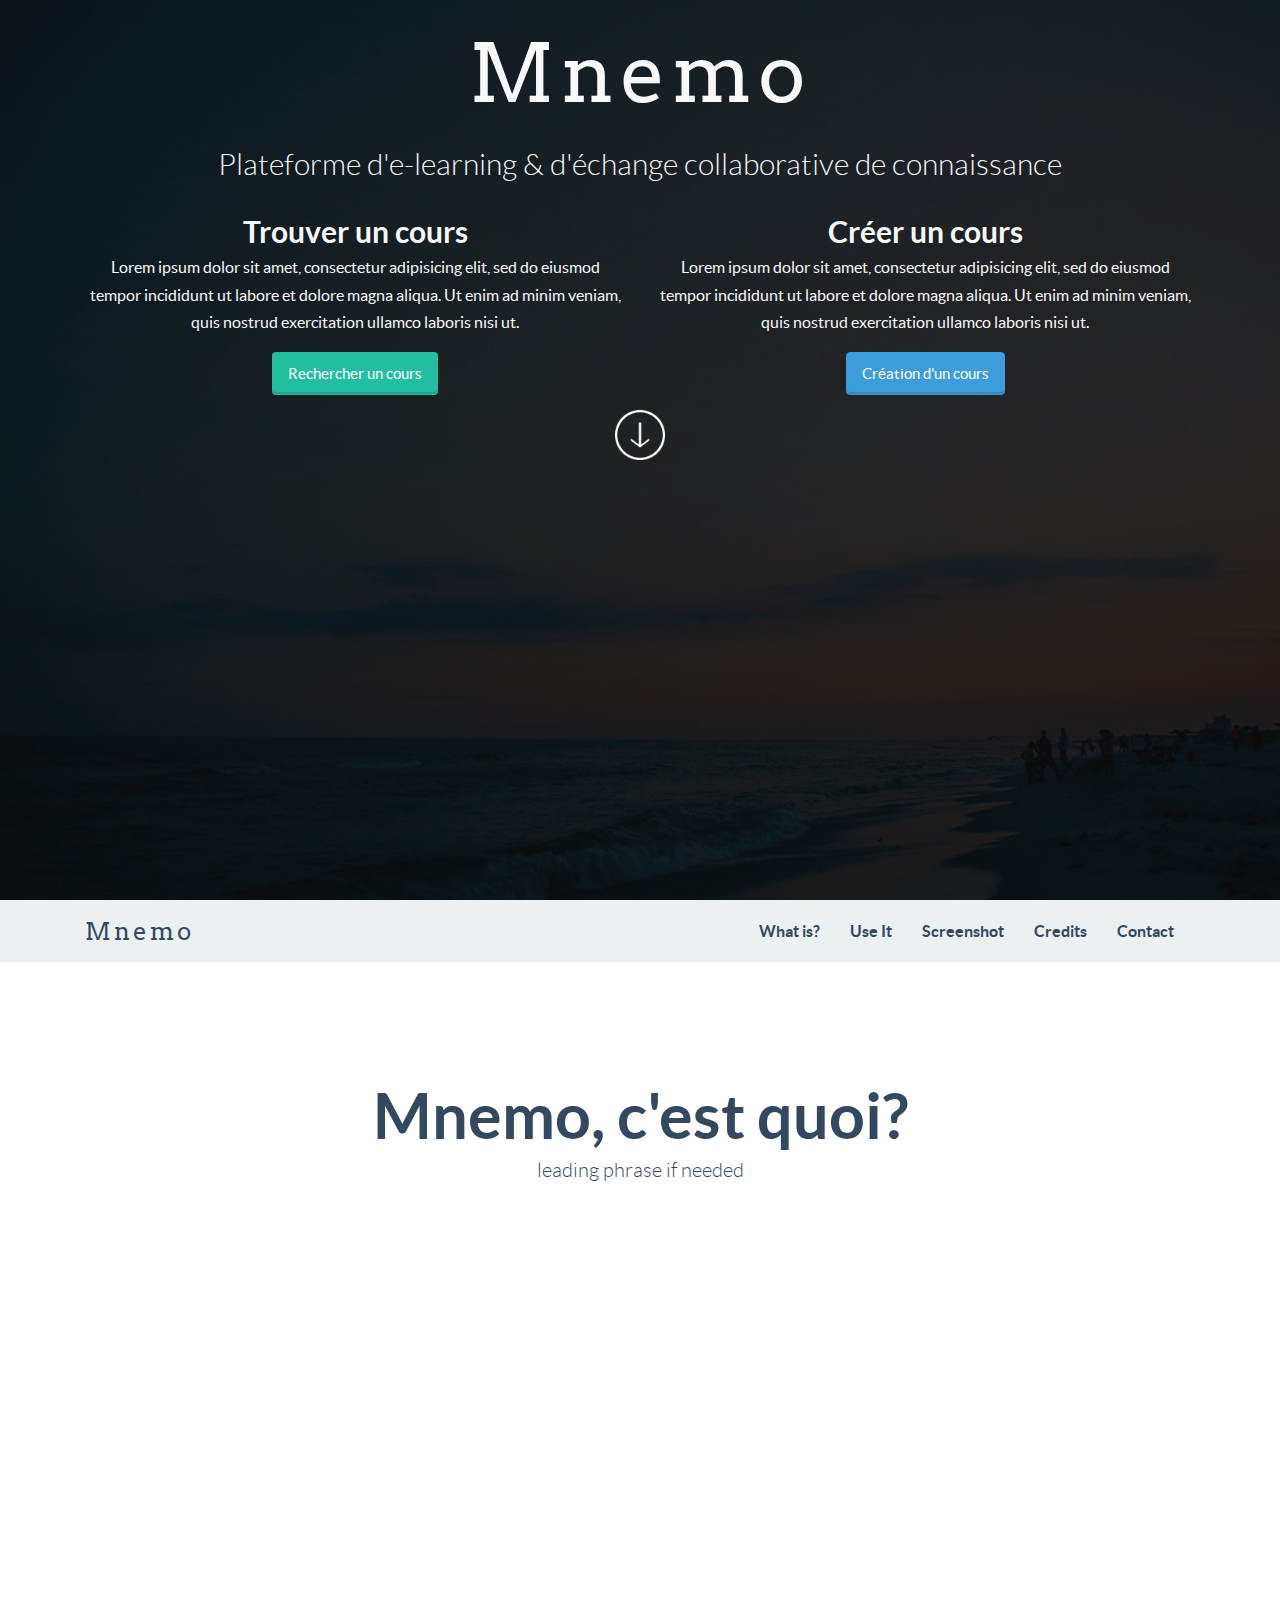
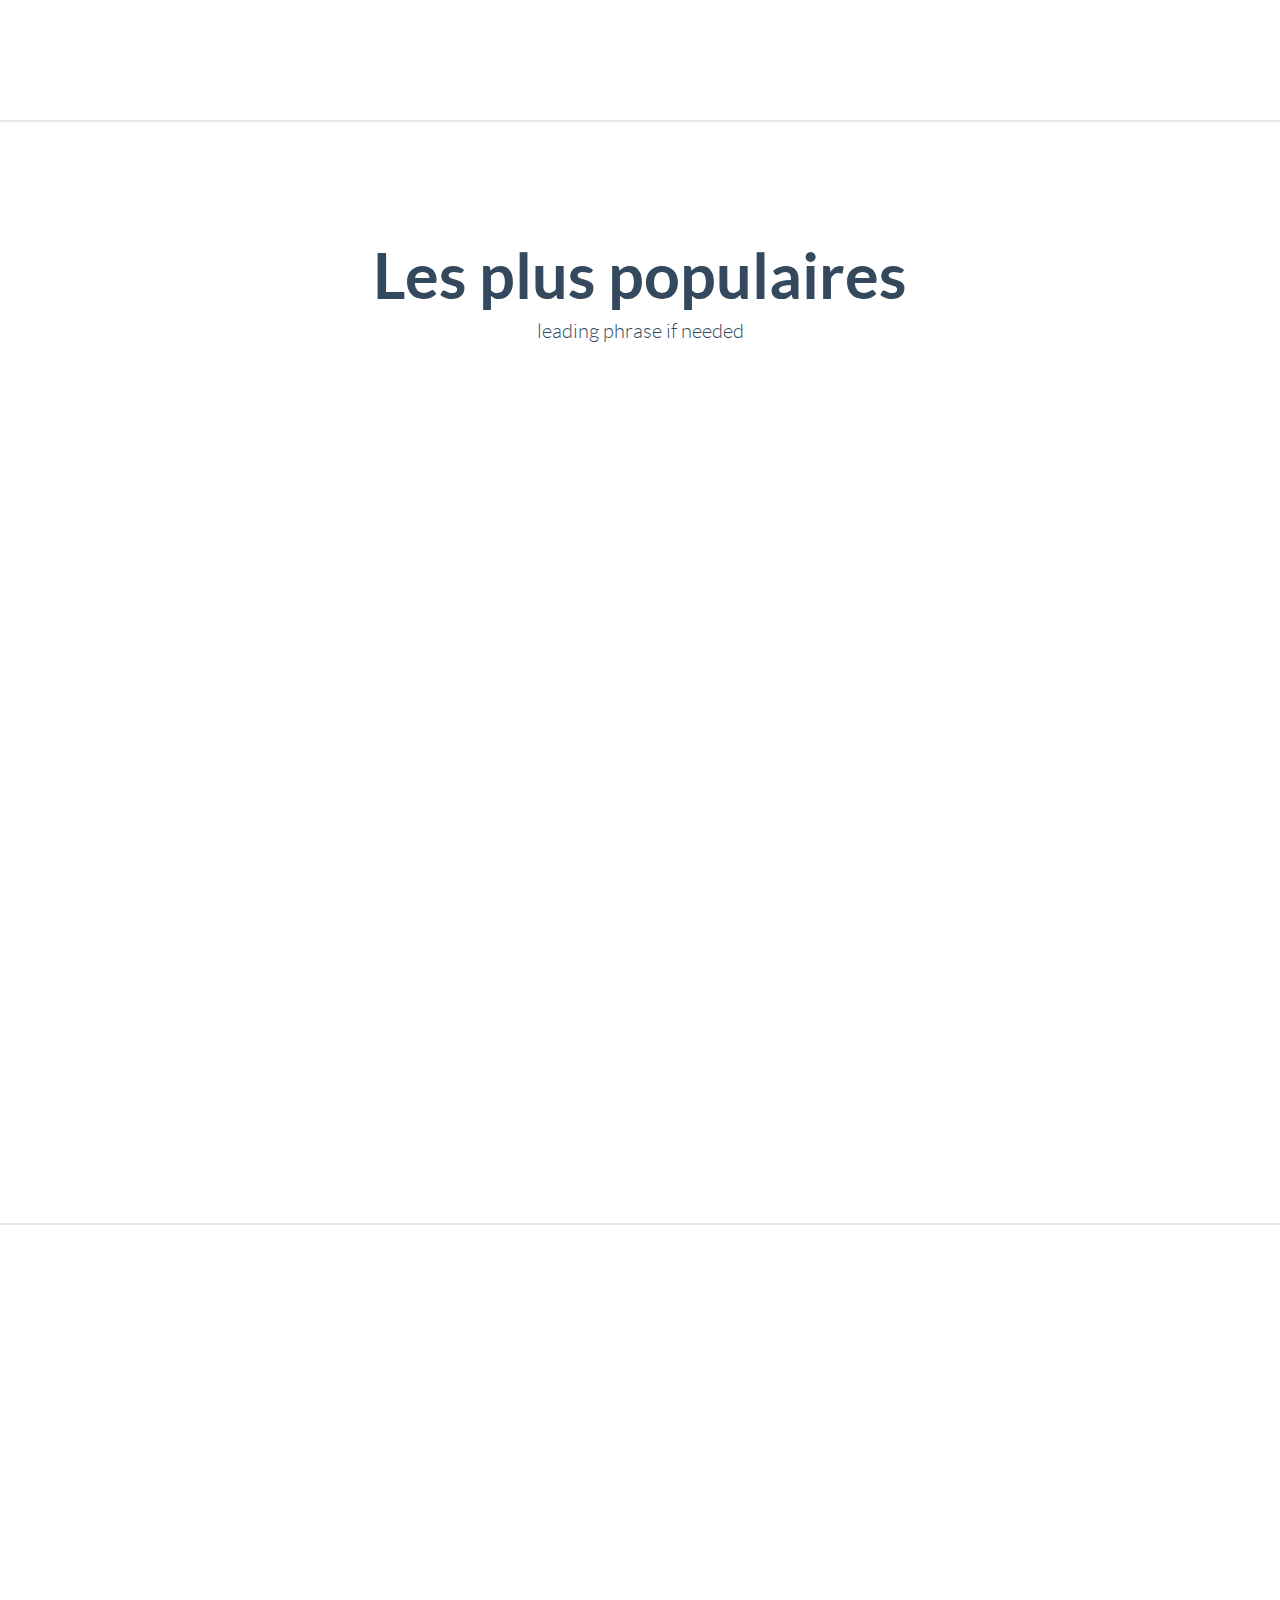
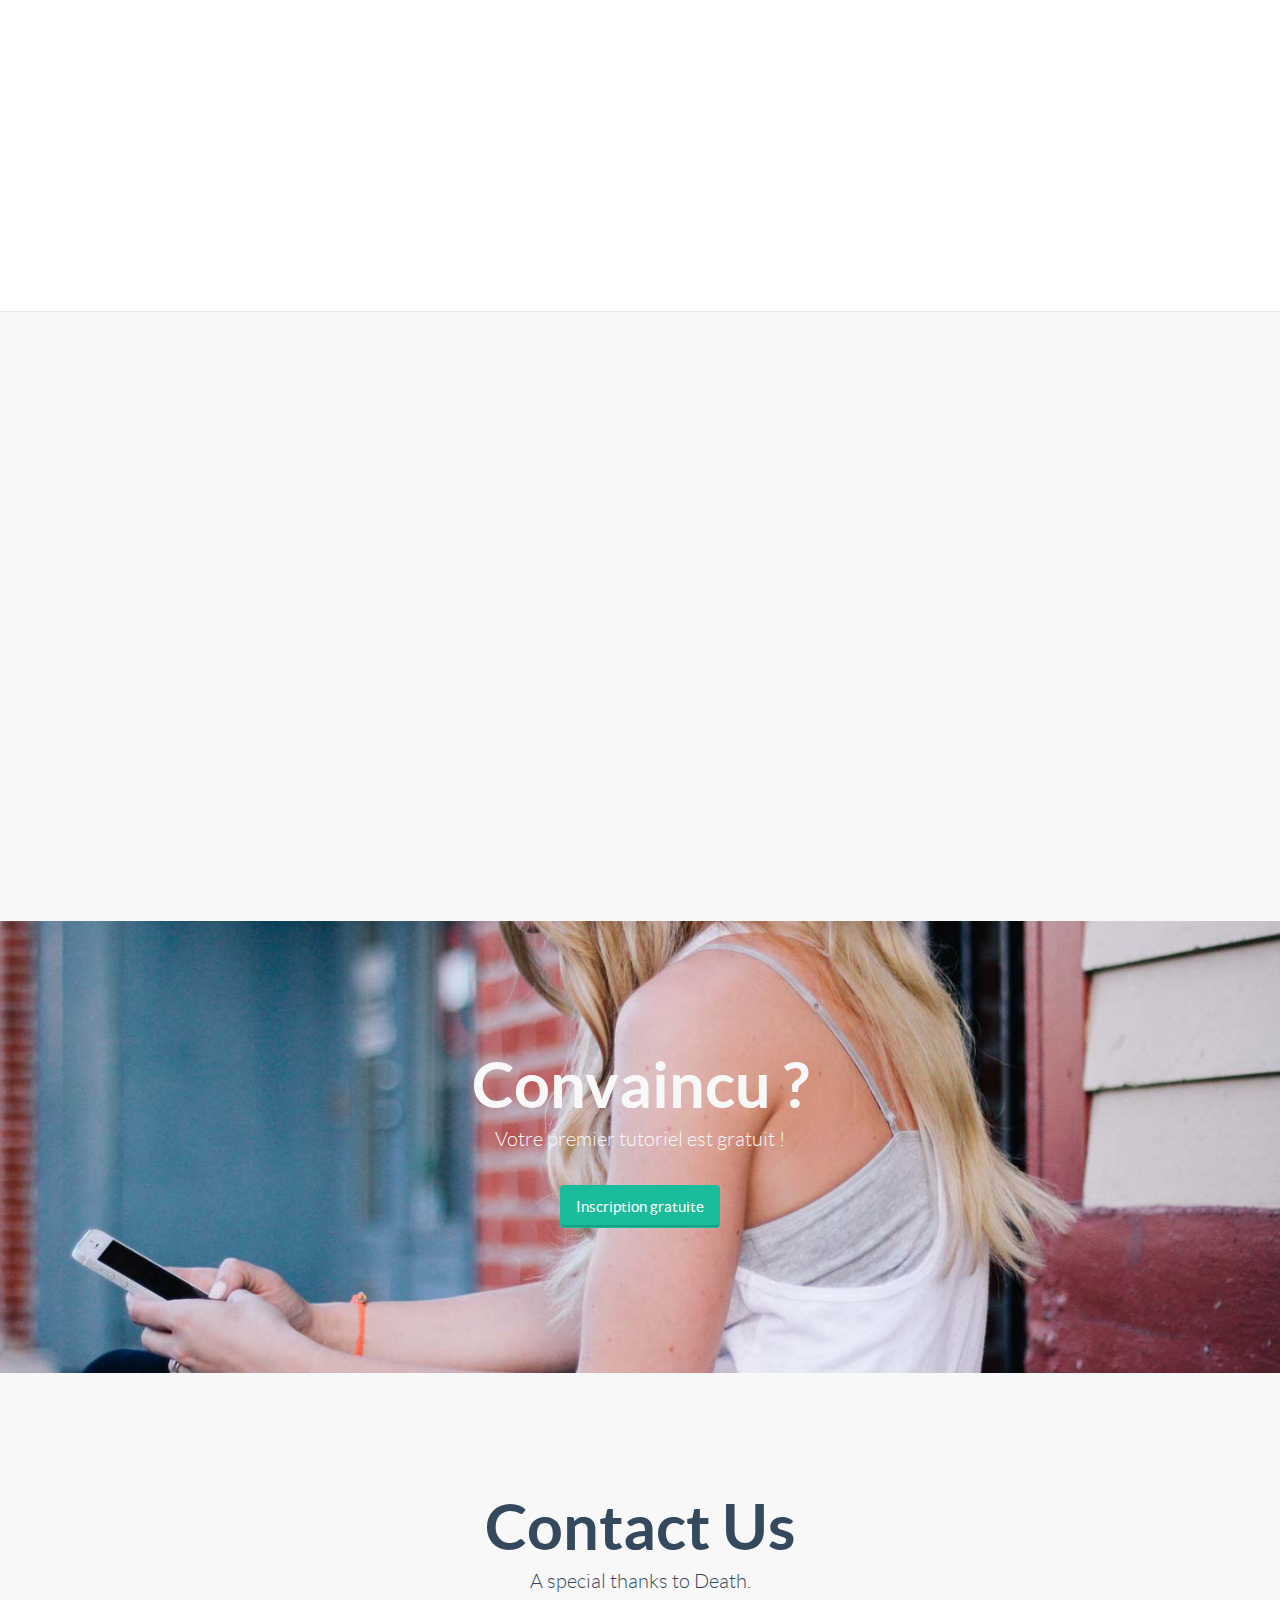
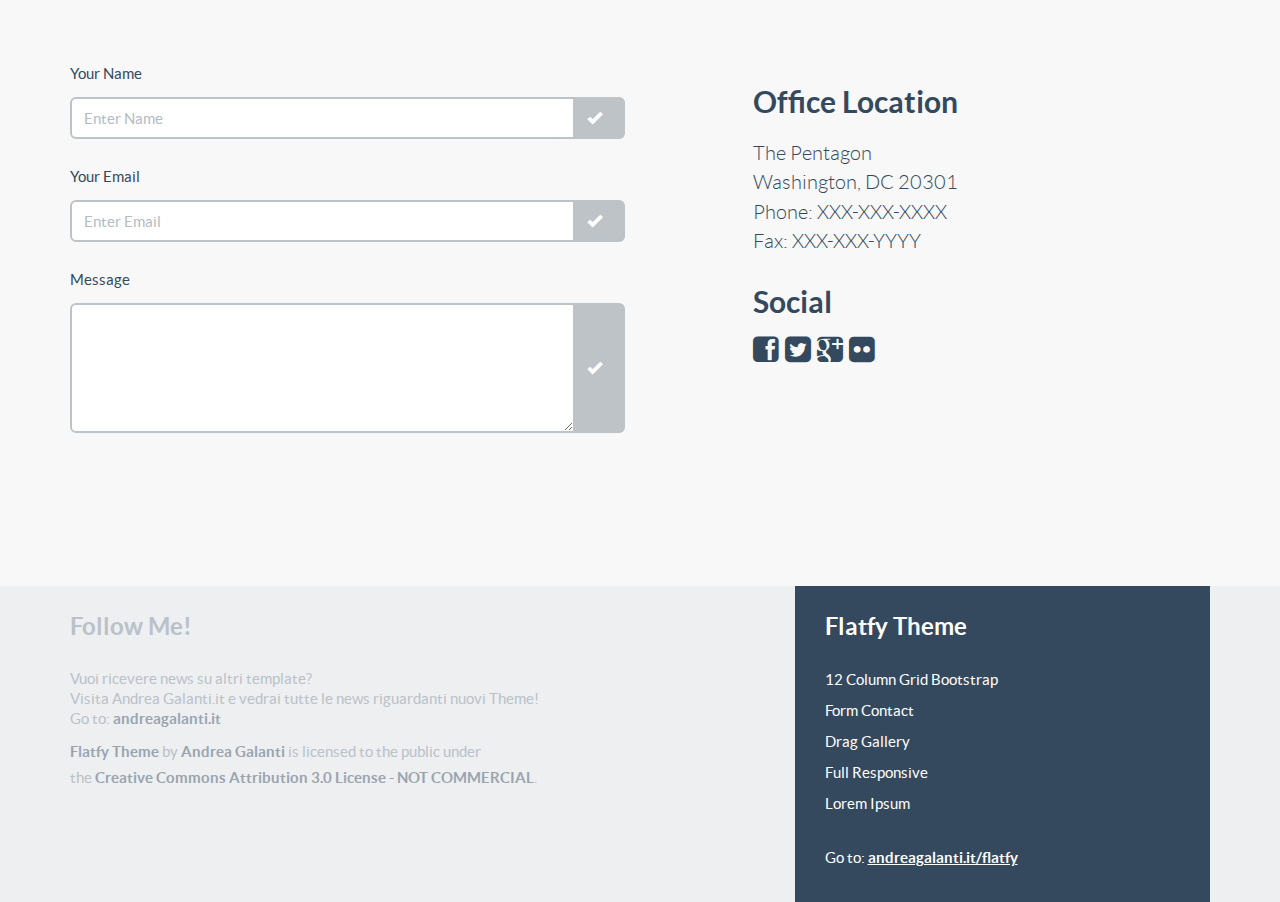
==== commit 121413db: "Sitebuilding homepage" ====
--- a/index.html
+++ b/index.html
@@ -1,4 +1,3 @@
- <!-- FlatFy Theme - Andrea Galanti /-->
 <!doctype html>
 <!--[if lt IE 7]> <html class="no-js ie6 oldie" lang="en"> <![endif]-->
 <!--[if IE 7]>    <html class="no-js ie7 oldie" lang="en"> <![endif]-->
@@ -8,33 +7,19 @@
 <head>
     <meta charset="utf-8">
     <meta name="viewport" content="width=device-width, user-scalable=no, initial-scale=1.0, minimum-scale=1.0, maximum-scale=1.0">
-    <meta name="description" content="Flatfy Free Flat and Responsive HTML5 Template ">
+    <meta name="description" content="Menmo description">
     <meta name="author" content="">
 
-    <title>Flatfy – Free Flat and Responsive HTML5 Template</title>
-
-    <!-- Bootstrap core CSS
-    <link href="css/bootstrap.min.css" rel="stylesheet">-->
+    <title>Mnemo</title>
+
 
     <!-- Custom Google Web Font -->
     <link href="font-awesome/css/font-awesome.min.css" rel="stylesheet">
     <link href='http://fonts.googleapis.com/css?family=Lato:100,300,400,700,900,100italic,300italic,400italic,700italic,900italic' rel='stylesheet' type='text/css'>
 	  <link href='http://fonts.googleapis.com/css?family=Arvo:400,700' rel='stylesheet' type='text/css'>
 
-    <!-- Custom CSS
+    <!-- Custom CSS -->
     <link href="css/main.css" rel="stylesheet">
-
-	 <!-- Owl-Carousel
-    <link href="css/custom.css" rel="stylesheet">
-	<link href="css/owl.carousel.css" rel="stylesheet">
-    <link href="css/owl.theme.css" rel="stylesheet">
-	<link href="css/style.css" rel="stylesheet">
-	<link href="css/animate.css" rel="stylesheet">
-
-	<!-- Magnific Popup core CSS file
-	<link rel="stylesheet" href="css/magnific-popup.css">-->
-
-  <link href="css/main.css" rel="stylesheet">
 
 	<script src="js/modernizr-2.8.3.min.js"></script>  <!-- Modernizr /-->
 	<!--[if IE 9]>
@@ -57,25 +42,34 @@
 		<div id="status"></div>
 	</div>
 
-	<!-- FullScreen -->
+	<!-- FullScreen  abcen1 -->
     <div class="intro-header">
-		<div class="col-xs-12 text-center abcen1">
-			<h1 class="h1_home wow fadeIn" data-wow-delay="0.4s">Flatfy</h1>
-			<h3 class="h3_home wow fadeIn" data-wow-delay="0.6s">Clean & minimal Theme</h3>
-			<ul class="list-inline intro-social-buttons">
-				<li><a href="https://twitter.com/galantiandrea" class="btn  btn-lg mybutton_cyano wow fadeIn" data-wow-delay="0.8s"><span class="network-name">Twitter</span></a>
-				</li>
-				<li id="download" ><a href="#downloadlink" class="btn  btn-lg mybutton_standard wow swing wow fadeIn" data-wow-delay="1.2s"><span class="network-name">Free Download</span></a>
-				</li>
-			</ul>
-		</div>
-        <!-- /.container -->
-		<div class="col-xs-12 text-center abcen wow fadeIn">
+      <div class="overlay">
+      <div class="container">
+
+		<div class="col-xs-12 text-center">
+			<h1 class="h1_home wow fadeIn" data-wow-delay="0.4s">Mnemo</h1>
+			<h3 class="h3_home wow fadeIn" data-wow-delay="0.6s">Plateforme d'e-learning & d'échange collaborative de connaissance</h3>
+    </div>
+    <div class="col-sm-6 wow fadeIn"  data-wow-delay="0.8s">
+      <h3>Trouver un cours</h3>
+      <p>Lorem ipsum dolor sit amet, consectetur adipisicing elit, sed do eiusmod tempor incididunt ut labore et dolore magna aliqua. Ut enim ad minim veniam, quis nostrud exercitation ullamco laboris nisi ut.</p>
+      <p><a class="btn btn-embossed btn-primary wow fadeIn" href="#" role="button">Rechercher un cours</a></p>
+    </div>
+
+    <div class="col-sm-6 wow fadeIn"  data-wow-delay="0.8s">
+      <h3>Créer un cours</h3>
+      <p>Lorem ipsum dolor sit amet, consectetur adipisicing elit, sed do eiusmod tempor incididunt ut labore et dolore magna aliqua. Ut enim ad minim veniam, quis nostrud exercitation ullamco laboris nisi ut.</p>
+      <p><a class="btn btn-embossed btn-info wow fadeIn" href="#" role="button">Création d'un cours</a></p>
+    </div>
+		<div class="col-xs-12 text-center wow fadeIn">
 			<div class="button_down ">
 				<a class="imgcircle wow bounceInUp" data-wow-duration="1.5s"  href="#whatis"> <img class="img_scroll" src="img/icon/circle.png" alt=""> </a>
 			</div>
 		</div>
-    </div>
+  </div><!-- container -->
+</div><!-- overlay -->
+  </div><!-- /.intro-header -->
 
 	<!-- NavBar-->
 	<nav class="navbar-default" role="navigation">
@@ -87,7 +81,7 @@
 					<span class="icon-bar"></span>
 					<span class="icon-bar"></span>
 				</button>
-				<a class="navbar-brand" href="#home">Flatfy</a>
+				<a class="navbar-brand" href="#home">Mnemo</a>
 			</div>
 
 			<div class="collapse navbar-collapse navbar-right navbar-ex1-collapse">
@@ -108,93 +102,94 @@
 	<div id="whatis" class="content-section-b" style="border-top: 0">
 		<div class="container">
 
-			<div class="col-md-6 col-md-offset-3 text-center wrap_title">
-				<h2>What is?</h2>
-				<p class="lead" style="margin-top:0">A special thanks to Death.</p>
+			<div class="col-md-8 col-md-offset-2 text-center wrap_title">
+				<h2>Mnemo, c'est quoi? </h2>
+				<p class="lead" style="margin-top:0">leading phrase if needed</p>
 
 			</div>
 
 			<div class="row">
-
 				<div class="col-sm-4 wow fadeInDown text-center">
 				  <img class="rotate" src="img/icon/tweet.svg" alt="Generic placeholder image">
-				  <h3>Follow Me</h3>
+				  <h3>Partager en tant que prof</h3>
 				  <p class="lead">Epsum factorial non deposit quid pro quo hic escorol. Olypian quarrels et gorilla congolium sic ad nauseum. </p>
-
-				  <!-- <p><a class="btn btn-embossed btn-primary view" role="button">View Details</a></p> -->
 				</div><!-- /.col-lg-4 -->
 
 				<div class="col-sm-4 wow fadeInDown text-center">
 				  <img  class="rotate" src="img/icon/picture.svg" alt="Generic placeholder image">
-				   <h3>Gallery</h3>
+				   <h3>Se former pour enseigner</h3>
 				   <p class="lead">Epsum factorial non deposit quid pro quo hic escorol. Olypian quarrels et gorilla congolium sic ad nauseum. </p>
-				   <!-- <p><a class="btn btn-embossed btn-primary view" role="button">View Details</a></p> -->
 				</div><!-- /.col-lg-4 -->
 
 				<div class="col-sm-4 wow fadeInDown text-center">
 				  <img  class="rotate" src="img/icon/retina.svg" alt="Generic placeholder image">
-				   <h3>Retina</h3>
+				   <h3>Ressources pour étudiants</h3>
 					<p class="lead">Epsum factorial non deposit quid pro quo hic escorol. Olypian quarrels et gorilla congolium sic ad nauseum. </p>
-				  <!-- <p><a class="btn btn-embossed btn-primary view" role="button">View Details</a></p> -->
 				</div><!-- /.col-lg-4 -->
 
+        <div class="col-sm-6 col-sm-offset-3 wow fadeInDown text-center btn">
+          <p><a class="btn btn-embossed btn-primary" href="#" role="button">Rechercher un cours</a>
+          <a class="btn btn-embossed btn-info" href="#" role="button">Trouver un cours</a></p>
+        </div><!-- btns -->
+
 			</div><!-- /.row -->
-
-			<div class="row tworow">
-
-				<div class="col-sm-4  wow fadeInDown text-center">
-				  <img class="rotate" src="img/icon/laptop.svg" alt="Generic placeholder image">
-				  <h3>Responsive</h3>
-				  <p class="lead">Epsum factorial non deposit quid pro quo hic escorol. Olypian quarrels et gorilla congolium sic ad nauseum. </p>
-				 <!-- <p><a class="btn btn-embossed btn-primary view" role="button">View Details</a></p> -->
-				</div><!-- /.col-lg-4 -->
-
-				<div class="col-sm-4 wow fadeInDown text-center">
-				  <img  class="rotate" src="img/icon/map.svg" alt="Generic placeholder image">
-				   <h3>Google</h3>
-				   <p class="lead">Epsum factorial non deposit quid pro quo hic escorol. Olypian quarrels et gorilla congolium sic ad nauseum. </p>
-				   <!-- <p><a class="btn btn-embossed btn-primary view" role="button">View Details</a></p> -->
-				</div><!-- /.col-lg-4 -->
-
-				<div class="col-sm-4 wow fadeInDown text-center">
-				  <img  class="rotate" src="img/icon/browser.svg" alt="Generic placeholder image">
-				   <h3>Bootstrap</h3>
-				 <p class="lead">Epsum factorial non deposit quid pro quo hic escorol. Olypian quarrels et gorilla congolium sic ad nauseum. </p>
-				  <!-- <p><a class="btn btn-embossed btn-primary view" role="button">View Details</a></p> -->
-				</div><!-- /.col-lg-4 -->
-
-			</div><!-- /.row -->
-		</div>
-	</div>
-
-	<!-- Use it -->
-    <div id ="useit" class="content-section-a">
-
+		</div><!-- /.container -->
+	</div><!-- /.whatsis -->
+
+
+  <!-- POPULAIRES -->
+	<div id="screen" class="content-section-b">
         <div class="container">
-
-            <div class="row">
-
-				<div class="col-sm-6 pull-right wow fadeInRightBig">
-                    <img class="img-responsive " src="img/ipad.png" alt="">
-                </div>
-
-                <div class="col-sm-6 wow fadeInLeftBig"  data-animation-delay="200">
-                    <h3 class="section-heading">Full Responsive</h3>
-					<div class="sub-title lead3">Lorem ipsum dolor sit atmet sit dolor greand fdanrh<br> sdfs sit atmet sit dolor greand fdanrh sdfs</div>
-                    <p class="lead">
-						In his igitur partibus duabus nihil erat, quod Zeno commuta rest gestiret.
-						Sed virtutem ipsam inchoavit, nihil ampliusuma. Scien tiam pollicentur,
-						uam non erat mirum sapientiae lorem cupido
-						patria esse cariorem. Quae qui non vident, nihilamane umquam magnum ac cognitione.
-					</p>
-
-					 <p><a class="btn btn-embossed btn-primary" href="#" role="button">View Details</a>
-					 <a class="btn btn-embossed btn-info" href="#" role="button">Visit Website</a></p>
-				</div>
-            </div>
+          <div class="row" >
+			 <div class="col-md-6 col-md-offset-3 text-center wrap_title ">
+				<h2>Les plus populaires</h2>
+        <p class="lead" style="margin-top:0">leading phrase if needed</p>
+			 </div>
+		  </div>
+		    <div class="row wow bounceInUp" >
+              <div id="owl-demo" class="owl-carousel">
+
+				<a href="img/slide/1.png" class="image-link">
+					<div class="item">
+						<img  class="img-responsive img-rounded" src="img/slide/1.png" alt="Owl Image">
+					</div>
+				</a>
+
+               <a href="img/slide/2.png" class="image-link">
+					<div class="item">
+						<img  class="img-responsive img-rounded" src="img/slide/2.png" alt="Owl Image">
+					</div>
+				</a>
+
+				<a href="img/slide/3.png" class="image-link">
+					<div class="item">
+						<img  class="img-responsive img-rounded" src="img/slide/3.png" alt="Owl Image">
+					</div>
+				</a>
+
+				<a href="img/slide/1.png" class="image-link">
+					<div class="item">
+						<img  class="img-responsive img-rounded" src="img/slide/1.png" alt="Owl Image">
+					</div>
+				</a>
+
+               <a href="img/slide/2.png" class="image-link">
+					<div class="item">
+						<img  class="img-responsive img-rounded" src="img/slide/2.png" alt="Owl Image">
+					</div>
+				</a>
+
+				<a href="img/slide/3.png" class="image-link">
+					<div class="item">
+						<img  class="img-responsive img-rounded" src="img/slide/3.png" alt="Owl Image">
+					</div>
+				</a>
+              </div>
+          </div>
         </div>
-        <!-- /.container -->
-    </div>
+
+
+	</div><!-- /#screen -->
 
     <div class="content-section-b">
 
@@ -218,204 +213,60 @@
 							</div>
 						</a>
 					</div>
-                </div>
-
-                <div class="col-sm-6 wow fadeInRightBig"  data-animation-delay="200">
-                    <h3 class="section-heading">Drag Gallery</h3>
-					<div class="sub-title lead3">Lorem ipsum dolor sit atmet sit dolor greand fdanrh<br> sdfs sit atmet sit dolor greand fdanrh sdfs</div>
-                    <p class="lead">
-						In his igitur partibus duabus nihil erat, quod Zeno commuta rest gestiret.
-						Sed virtutem ipsam inchoavit, nihil ampliusuma. Scien tiam pollicentur,
-						uam non erat mirum sapientiae lorem cupido
-						patria esse cariorem. Quae qui non vident, nihilamane umquam magnum ac cognitione.
-					</p>
-
-					 <p><a class="btn btn-embossed btn-primary" href="#" role="button">View Details</a>
-					 <a class="btn btn-embossed btn-info" href="#" role="button">Visit Website</a></p>
+        </div>
+
+        <div class="col-sm-6 wow fadeInRightBig"  data-animation-delay="200">
+          <h3 class="section-heading">Vous êtes professeur? </h3>
+					<div class="sub-title lead">Venez vous enrichir et partager vos connaissances</div>
+          <ul class="descp lead2">
+            <li><i class="glyphicon glyphicon-signal"></i> Partagez vos methodologies de travail avec vos confrères</li>
+            <li><i class="glyphicon glyphicon-refresh"></i> Partagez vos connaissances avec des élèves de toutes régions</li>
+            <li><i class="glyphicon glyphicon-headphones"></i> Améliorez vos cours grâces aux ressources partagées</li>
+          </ul>
+
+					 <p><a class="btn btn-embossed btn-primary" href="#" role="button">Rechercher un cours</a>
+					 <a class="btn btn-embossed btn-info" href="#" role="button">Créer un cours</a></p>
 				</div>
-			</div>
-        </div>
-    </div>
-
-    <div class="content-section-a">
-
-        <div class="container">
-
-             <div class="row">
-
-				<div class="col-sm-6 pull-right wow fadeInRightBig">
-                    <img class="img-responsive " src="img/doge.png" alt="">
-                </div>
-
-                <div class="col-sm-6 wow fadeInLeftBig"  data-animation-delay="200">
-                    <h3 class="section-heading">Font Awesome & Glyphicon</h3>
-                    <p class="lead">A special thanks to Death to the Stock Photo for
-					providing the photographs that you see in this template.
-					</p>
-
-					<ul class="descp lead2">
-						<li><i class="glyphicon glyphicon-signal"></i> Reliable and Secure Platform</li>
-						<li><i class="glyphicon glyphicon-refresh"></i> Everything is perfectly orgainized for future</li>
-						<li><i class="glyphicon glyphicon-headphones"></i> Attach large file easily</li>
-					</ul>
-				</div>
-            </div>
-        </div>
-
-    </div>
-
-	<!-- Screenshot -->
-	<div id="screen" class="content-section-b">
-        <div class="container">
-          <div class="row" >
-			 <div class="col-md-6 col-md-offset-3 text-center wrap_title ">
-				<h2>Screen App</h2>
-				<p class="lead" style="margin-top:0">A special thanks to Death.</p>
-			 </div>
-		  </div>
-		    <div class="row wow bounceInUp" >
-              <div id="owl-demo" class="owl-carousel">
-
-				<a href="img/slide/1.png" class="image-link">
-					<div class="item">
-						<img  class="img-responsive img-rounded" src="img/slide/1.png" alt="Owl Image">
-					</div>
-				</a>
-
-               <a href="img/slide/2.png" class="image-link">
-					<div class="item">
-						<img  class="img-responsive img-rounded" src="img/slide/2.png" alt="Owl Image">
-					</div>
-				</a>
-
-				<a href="img/slide/3.png" class="image-link">
-					<div class="item">
-						<img  class="img-responsive img-rounded" src="img/slide/3.png" alt="Owl Image">
-					</div>
-				</a>
-
-				<a href="img/slide/1.png" class="image-link">
-					<div class="item">
-						<img  class="img-responsive img-rounded" src="img/slide/1.png" alt="Owl Image">
-					</div>
-				</a>
-
-               <a href="img/slide/2.png" class="image-link">
-					<div class="item">
-						<img  class="img-responsive img-rounded" src="img/slide/2.png" alt="Owl Image">
-					</div>
-				</a>
-
-				<a href="img/slide/3.png" class="image-link">
-					<div class="item">
-						<img  class="img-responsive img-rounded" src="img/slide/3.png" alt="Owl Image">
-					</div>
-				</a>
+			</div><!-- row -->
+    </div><!-- container -->
+  </div><!-- section-b -->
+
+
+      <div id ="useit" class="content-section-a">
+
+          <div class="container">
+
+              <div class="row">
+
+  				<div class="col-sm-6 pull-right wow fadeInRightBig">
+                      <img class="img-responsive " src="img/ipad.png" alt="">
+                  </div>
+
+                  <div class="col-sm-6 wow fadeInLeftBig"  data-animation-delay="200">
+                      <h3 class="section-heading">Vous êtes étudiant ?</h3>
+  					<div class="sub-title lead">Profitez de centaines d'heures de cours proposés par des profs de tous horizons </div>
+                      <p class="lead2">
+  						In his igitur partibus duabus nihil erat, quod Zeno commuta rest gestiret.
+  						Sed virtutem ipsam inchoavit, nihil ampliusuma. Scien tiam pollicentur,
+  						uam non erat mirum sapientiae lorem cupido
+  						patria esse cariorem. Quae qui non vident, nihilamane umquam magnum ac cognitione.
+  					</p>
+
+  					 <p><a class="btn btn-embossed btn-primary" href="#" role="button">Rechercher un cours</a><p>
+  				</div>
               </div>
           </div>
-        </div>
-
-
-	</div>
-
-	<div  class="content-section-c ">
-		<div class="container">
-			<div class="row">
-			<div class="col-md-6 col-md-offset-3 text-center white">
-				<h2>Get Live Updates</h2>
-				<p class="lead" style="margin-top:0">A special thanks to Death.</p>
-			 </div>
-			<div class="col-md-6 col-md-offset-3 text-center">
-				<div class="mockup-content">
-						<div class="morph-button wow pulse morph-button-inflow morph-button-inflow-1">
-							<button type="button "><span>Subscribe to our Newsletter</span></button>
-							<div class="morph-content">
-								<div>
-									<div class="content-style-form content-style-form-4 ">
-										<h2 class="morph-clone">Subscribe to our Newsletter</h2>
-										<form>
-											<p><label>Your Email Address</label><input type="text"/></p>
-											<p><button>Subscribe me</button></p>
-										</form>
-									</div>
-								</div>
-							</div>
-						</div>
-				</div>
-			</div>
-			</div>>
-		</div>
-	</div>
-
-	<!-- Credits -->
-	<div id="credits" class="content-section-a">
-		<div class="container">
-			<div class="row">
-
-			<div class="col-md-6 col-md-offset-3 text-center wrap_title">
-				<h2>Credits</h2>
-				<p class="lead" style="margin-top:0">A special thanks to Death.</p>
-			 </div>
-
-				<div class="col-sm-6  block wow bounceIn">
-					<div class="row">
-						<div class="col-md-4 box-icon rotate">
-							<i class="fa fa-desktop fa-4x "> </i>
-						</div>
-						<div class="col-md-8 box-ct">
-							<h3> Bootstrap </h3>
-							<p> Lorem ipsum dolor sit ametconsectetur adipiscing elit. Suspendisse orci quam. </p>
-						</div>
-				  </div>
-			  </div>
-			  <div class="col-sm-6 block wow bounceIn">
-					<div class="row">
-					  <div class="col-md-4 box-icon rotate">
-						<i class="fa fa-picture-o fa-4x "> </i>
-					  </div>
-					  <div class="col-md-8 box-ct">
-						<h3> Owl-Carousel </h3>
-						<p> Nullam mo  arcu ac molestie scelerisqu vulputate, molestie ligula gravida, tempus ipsum.</p>
-					  </div>
-					</div>
-			  </div>
-		  </div>
-
-		  <div class="row tworow">
-				<div class="col-sm-6  block wow bounceIn">
-					<div class="row">
-						<div class="col-md-4 box-icon rotate">
-							<i class="fa fa-magic fa-4x "> </i>
-						</div>
-						<div class="col-md-8 box-ct">
-							<h3> Codrops </h3>
-							<p> Lorem ipsum dolor sit ametconsectetur adipiscing elit. Suspendisse orci quam. </p>
-						</div>
-				  </div>
-			  </div>
-			  <div class="col-sm-6 block wow bounceIn">
-					<div class="row">
-					  <div class="col-md-4 box-icon rotate">
-						<i class="fa fa-heart fa-4x "> </i>
-					  </div>
-					  <div class="col-md-8 box-ct">
-						<h3> Lorem Ipsum</h3>
-						<p> Nullam mo  arcu ac molestie scelerisqu vulputate, molestie ligula gravida, tempus ipsum.</p>
-					  </div>
-					</div>
-			  </div>
-		  </div>
-		</div>
-	</div>
+          <!-- /.container -->
+      </div>
 
 	<!-- Banner Download -->
 	<div id="downloadlink" class="banner">
 		<div class="container">
 			<div class="row">
 				<div class="col-md-6 col-md-offset-3 text-center wrap_title">
-				<h2>Download Free</h2>
-				<p class="lead" style="margin-top:0">Pay with a Tweet</p>
-				<p><a class="btn btn-embossed btn-primary view" role="button">Free Download</a></p>
+				<h2>Convaincu ?</h2>
+				<p class="lead" style="margin-top:0">Votre premier tutoriel est gratuit !</p>
+				<p><a class="btn btn-embossed btn-primary view" role="button">Inscription gratuite</a></p>
 			 </div>
 			</div>
 		</div>
--- a/css/main.css
+++ b/css/main.css
@@ -25,217 +25,184 @@
  * Based on Bootstrap
 */
 /*! normalize.css v3.0.0 | MIT License | git.io/normalize */
-/* line 9, ../sass/base/_bootstrap.scss */
+/* line 7, ../sass/base/_bootstrap.min.scss */
 html {
   font-family: sans-serif;
   -ms-text-size-adjust: 100%;
   -webkit-text-size-adjust: 100%;
 }
 
-/* line 14, ../sass/base/_bootstrap.scss */
+/* line 7, ../sass/base/_bootstrap.min.scss */
 body {
   margin: 0;
 }
 
-/* line 17, ../sass/base/_bootstrap.scss */
-article,
-aside,
-details,
-figcaption,
-figure,
-footer,
-header,
-hgroup,
-main,
-nav,
-section,
-summary {
+/* line 7, ../sass/base/_bootstrap.min.scss */
+article, aside, details, figcaption, figure, footer, header, hgroup, main, nav, section, summary {
   display: block;
 }
 
-/* line 31, ../sass/base/_bootstrap.scss */
-audio,
-canvas,
-progress,
-video {
+/* line 7, ../sass/base/_bootstrap.min.scss */
+audio, canvas, progress, video {
   display: inline-block;
   vertical-align: baseline;
 }
 
-/* line 38, ../sass/base/_bootstrap.scss */
+/* line 7, ../sass/base/_bootstrap.min.scss */
 audio:not([controls]) {
   display: none;
   height: 0;
 }
 
-/* line 42, ../sass/base/_bootstrap.scss */
-[hidden],
-template {
+/* line 7, ../sass/base/_bootstrap.min.scss */
+[hidden], template {
   display: none;
 }
 
-/* line 46, ../sass/base/_bootstrap.scss */
+/* line 7, ../sass/base/_bootstrap.min.scss */
 a {
   background: transparent;
 }
 
-/* line 49, ../sass/base/_bootstrap.scss */
-a:active,
-a:hover {
+/* line 7, ../sass/base/_bootstrap.min.scss */
+a:active, a:hover {
   outline: 0;
 }
 
-/* line 53, ../sass/base/_bootstrap.scss */
+/* line 7, ../sass/base/_bootstrap.min.scss */
 abbr[title] {
   border-bottom: 1px dotted;
 }
 
-/* line 56, ../sass/base/_bootstrap.scss */
-b,
-strong {
+/* line 7, ../sass/base/_bootstrap.min.scss */
+b, strong {
   font-weight: bold;
 }
 
-/* line 60, ../sass/base/_bootstrap.scss */
+/* line 7, ../sass/base/_bootstrap.min.scss */
 dfn {
   font-style: italic;
 }
 
-/* line 63, ../sass/base/_bootstrap.scss */
+/* line 7, ../sass/base/_bootstrap.min.scss */
 h1 {
   font-size: 2em;
   margin: 0.67em 0;
 }
 
-/* line 67, ../sass/base/_bootstrap.scss */
+/* line 7, ../sass/base/_bootstrap.min.scss */
 mark {
   background: #ff0;
   color: #000;
 }
 
-/* line 71, ../sass/base/_bootstrap.scss */
+/* line 7, ../sass/base/_bootstrap.min.scss */
 small {
   font-size: 80%;
 }
 
-/* line 74, ../sass/base/_bootstrap.scss */
-sub,
-sup {
+/* line 7, ../sass/base/_bootstrap.min.scss */
+sub, sup {
   font-size: 75%;
   line-height: 0;
   position: relative;
   vertical-align: baseline;
 }
 
-/* line 81, ../sass/base/_bootstrap.scss */
+/* line 7, ../sass/base/_bootstrap.min.scss */
 sup {
   top: -0.5em;
 }
 
-/* line 84, ../sass/base/_bootstrap.scss */
+/* line 7, ../sass/base/_bootstrap.min.scss */
 sub {
   bottom: -0.25em;
 }
 
-/* line 87, ../sass/base/_bootstrap.scss */
+/* line 7, ../sass/base/_bootstrap.min.scss */
 img {
   border: 0;
 }
 
-/* line 90, ../sass/base/_bootstrap.scss */
+/* line 7, ../sass/base/_bootstrap.min.scss */
 svg:not(:root) {
   overflow: hidden;
 }
 
-/* line 93, ../sass/base/_bootstrap.scss */
+/* line 7, ../sass/base/_bootstrap.min.scss */
 figure {
   margin: 1em 40px;
 }
 
-/* line 96, ../sass/base/_bootstrap.scss */
+/* line 7, ../sass/base/_bootstrap.min.scss */
 hr {
   -moz-box-sizing: content-box;
   box-sizing: content-box;
   height: 0;
 }
 
-/* line 101, ../sass/base/_bootstrap.scss */
+/* line 7, ../sass/base/_bootstrap.min.scss */
 pre {
   overflow: auto;
 }
 
-/* line 104, ../sass/base/_bootstrap.scss */
-code,
-kbd,
-pre,
-samp {
+/* line 7, ../sass/base/_bootstrap.min.scss */
+code, kbd, pre, samp {
   font-family: monospace, monospace;
   font-size: 1em;
 }
 
-/* line 111, ../sass/base/_bootstrap.scss */
-button,
-input,
-optgroup,
-select,
-textarea {
+/* line 7, ../sass/base/_bootstrap.min.scss */
+button, input, optgroup, select, textarea {
   color: inherit;
   font: inherit;
   margin: 0;
 }
 
-/* line 120, ../sass/base/_bootstrap.scss */
+/* line 7, ../sass/base/_bootstrap.min.scss */
 button {
   overflow: visible;
 }
 
-/* line 123, ../sass/base/_bootstrap.scss */
-button,
-select {
+/* line 7, ../sass/base/_bootstrap.min.scss */
+button, select {
   text-transform: none;
 }
 
-/* line 127, ../sass/base/_bootstrap.scss */
-button,
-html input[type="button"],
-input[type="reset"],
-input[type="submit"] {
+/* line 7, ../sass/base/_bootstrap.min.scss */
+button, html input[type="button"], input[type="reset"], input[type="submit"] {
   -webkit-appearance: button;
   cursor: pointer;
 }
 
-/* line 134, ../sass/base/_bootstrap.scss */
-button[disabled],
-html input[disabled] {
+/* line 7, ../sass/base/_bootstrap.min.scss */
+button[disabled], html input[disabled] {
   cursor: default;
 }
 
-/* line 138, ../sass/base/_bootstrap.scss */
-button::-moz-focus-inner,
-input::-moz-focus-inner {
+/* line 7, ../sass/base/_bootstrap.min.scss */
+button::-moz-focus-inner, input::-moz-focus-inner {
   border: 0;
   padding: 0;
 }
 
-/* line 143, ../sass/base/_bootstrap.scss */
+/* line 7, ../sass/base/_bootstrap.min.scss */
 input {
   line-height: normal;
 }
 
-/* line 146, ../sass/base/_bootstrap.scss */
-input[type="checkbox"],
-input[type="radio"] {
+/* line 7, ../sass/base/_bootstrap.min.scss */
+input[type="checkbox"], input[type="radio"] {
   box-sizing: border-box;
   padding: 0;
 }
 
-/* line 151, ../sass/base/_bootstrap.scss */
-input[type="number"]::-webkit-inner-spin-button,
-input[type="number"]::-webkit-outer-spin-button {
+/* line 7, ../sass/base/_bootstrap.min.scss */
+input[type="number"]::-webkit-inner-spin-button, input[type="number"]::-webkit-outer-spin-button {
   height: auto;
 }
 
-/* line 155, ../sass/base/_bootstrap.scss */
+/* line 7, ../sass/base/_bootstrap.min.scss */
 input[type="search"] {
   -webkit-appearance: textfield;
   -moz-box-sizing: content-box;
@@ -243,49 +210,47 @@
   box-sizing: content-box;
 }
 
-/* line 161, ../sass/base/_bootstrap.scss */
-input[type="search"]::-webkit-search-cancel-button,
-input[type="search"]::-webkit-search-decoration {
+/* line 7, ../sass/base/_bootstrap.min.scss */
+input[type="search"]::-webkit-search-cancel-button, input[type="search"]::-webkit-search-decoration {
   -webkit-appearance: none;
 }
 
-/* line 165, ../sass/base/_bootstrap.scss */
+/* line 7, ../sass/base/_bootstrap.min.scss */
 fieldset {
   border: 1px solid #c0c0c0;
   margin: 0 2px;
   padding: 0.35em 0.625em 0.75em;
 }
 
-/* line 170, ../sass/base/_bootstrap.scss */
+/* line 7, ../sass/base/_bootstrap.min.scss */
 legend {
   border: 0;
   padding: 0;
 }
 
-/* line 174, ../sass/base/_bootstrap.scss */
+/* line 7, ../sass/base/_bootstrap.min.scss */
 textarea {
   overflow: auto;
 }
 
-/* line 177, ../sass/base/_bootstrap.scss */
+/* line 7, ../sass/base/_bootstrap.min.scss */
 optgroup {
   font-weight: bold;
 }
 
-/* line 180, ../sass/base/_bootstrap.scss */
+/* line 7, ../sass/base/_bootstrap.min.scss */
 table {
   border-collapse: collapse;
   border-spacing: 0;
 }
 
-/* line 184, ../sass/base/_bootstrap.scss */
-td,
-th {
+/* line 7, ../sass/base/_bootstrap.min.scss */
+td, th {
   padding: 0;
 }
 
 @media print {
-  /* line 189, ../sass/base/_bootstrap.scss */
+  /* line 7, ../sass/base/_bootstrap.min.scss */
   * {
     text-shadow: none !important;
     color: #000 !important;
@@ -293,209 +258,190 @@
     box-shadow: none !important;
   }
 
-  /* line 195, ../sass/base/_bootstrap.scss */
-  a,
-  a:visited {
+  /* line 7, ../sass/base/_bootstrap.min.scss */
+  a, a:visited {
     text-decoration: underline;
   }
 
-  /* line 199, ../sass/base/_bootstrap.scss */
+  /* line 7, ../sass/base/_bootstrap.min.scss */
   a[href]:after {
     content: " (" attr(href) ")";
   }
 
-  /* line 202, ../sass/base/_bootstrap.scss */
+  /* line 7, ../sass/base/_bootstrap.min.scss */
   abbr[title]:after {
     content: " (" attr(title) ")";
   }
 
-  /* line 205, ../sass/base/_bootstrap.scss */
-  a[href^="javascript:"]:after,
-  a[href^="#"]:after {
+  /* line 7, ../sass/base/_bootstrap.min.scss */
+  a[href^="javascript:"]:after, a[href^="#"]:after {
     content: "";
   }
 
-  /* line 209, ../sass/base/_bootstrap.scss */
-  pre,
-  blockquote {
+  /* line 7, ../sass/base/_bootstrap.min.scss */
+  pre, blockquote {
     border: 1px solid #999;
     page-break-inside: avoid;
   }
 
-  /* line 214, ../sass/base/_bootstrap.scss */
+  /* line 7, ../sass/base/_bootstrap.min.scss */
   thead {
     display: table-header-group;
   }
 
-  /* line 217, ../sass/base/_bootstrap.scss */
-  tr,
-  img {
+  /* line 7, ../sass/base/_bootstrap.min.scss */
+  tr, img {
     page-break-inside: avoid;
   }
 
-  /* line 221, ../sass/base/_bootstrap.scss */
+  /* line 7, ../sass/base/_bootstrap.min.scss */
   img {
     max-width: 100% !important;
   }
 
-  /* line 224, ../sass/base/_bootstrap.scss */
-  p,
-  h2,
-  h3 {
+  /* line 7, ../sass/base/_bootstrap.min.scss */
+  p, h2, h3 {
     orphans: 3;
     widows: 3;
   }
 
-  /* line 230, ../sass/base/_bootstrap.scss */
-  h2,
-  h3 {
+  /* line 7, ../sass/base/_bootstrap.min.scss */
+  h2, h3 {
     page-break-after: avoid;
   }
 
-  /* line 234, ../sass/base/_bootstrap.scss */
+  /* line 7, ../sass/base/_bootstrap.min.scss */
   select {
     background: #fff !important;
   }
 
-  /* line 237, ../sass/base/_bootstrap.scss */
+  /* line 7, ../sass/base/_bootstrap.min.scss */
   .navbar {
     display: none;
   }
 
-  /* line 240, ../sass/base/_bootstrap.scss */
-  .table td,
-  .table th {
+  /* line 7, ../sass/base/_bootstrap.min.scss */
+  .table td, .table th {
     background-color: #fff !important;
   }
 
-  /* line 244, ../sass/base/_bootstrap.scss */
-  .btn > .caret,
-  .dropup > .btn > .caret {
+  /* line 7, ../sass/base/_bootstrap.min.scss */
+  .btn > .caret, .dropup > .btn > .caret {
     border-top-color: #000 !important;
   }
 
-  /* line 248, ../sass/base/_bootstrap.scss */
+  /* line 7, ../sass/base/_bootstrap.min.scss */
   .label {
     border: 1px solid #000;
   }
 
-  /* line 251, ../sass/base/_bootstrap.scss */
+  /* line 7, ../sass/base/_bootstrap.min.scss */
   .table {
     border-collapse: collapse !important;
   }
 
-  /* line 254, ../sass/base/_bootstrap.scss */
-  .table-bordered th,
-  .table-bordered td {
+  /* line 7, ../sass/base/_bootstrap.min.scss */
+  .table-bordered th, .table-bordered td {
     border: 1px solid #ddd !important;
   }
 }
-/* line 259, ../sass/base/_bootstrap.scss */
+/* line 7, ../sass/base/_bootstrap.min.scss */
 * {
   -webkit-box-sizing: border-box;
   -moz-box-sizing: border-box;
   box-sizing: border-box;
 }
 
-/* line 264, ../sass/base/_bootstrap.scss */
-*:before,
-*:after {
+/* line 7, ../sass/base/_bootstrap.min.scss */
+*:before, *:after {
   -webkit-box-sizing: border-box;
   -moz-box-sizing: border-box;
   box-sizing: border-box;
 }
 
-/* line 270, ../sass/base/_bootstrap.scss */
+/* line 7, ../sass/base/_bootstrap.min.scss */
 html {
   font-size: 62.5%;
   -webkit-tap-highlight-color: transparent;
 }
 
-/* line 274, ../sass/base/_bootstrap.scss */
+/* line 7, ../sass/base/_bootstrap.min.scss */
 body {
-  font-family: "Lato", "Helvetica Neue", Helvetica, Arial, sans-serif;
+  font-family: "Lato","Helvetica Neue",Helvetica,Arial,sans-serif;
   font-size: 15px;
   line-height: 1.42857143;
-  color: #2c3e50;
+  color: #34495e;
   background-color: #ffffff;
 }
 
-/* line 281, ../sass/base/_bootstrap.scss */
-input,
-button,
-select,
-textarea {
+/* line 7, ../sass/base/_bootstrap.min.scss */
+input, button, select, textarea {
   font-family: inherit;
   font-size: inherit;
   line-height: inherit;
 }
 
-/* line 289, ../sass/base/_bootstrap.scss */
+/* line 7, ../sass/base/_bootstrap.min.scss */
 a {
-  color: #18bc9c;
+  color: #34495e;
   text-decoration: none;
 }
 
-/* line 293, ../sass/base/_bootstrap.scss */
-a:hover,
-a:focus {
-  color: #18bc9c;
+/* line 7, ../sass/base/_bootstrap.min.scss */
+a:hover, a:focus {
+  color: #34495e;
   text-decoration: underline;
 }
 
-/* line 298, ../sass/base/_bootstrap.scss */
+/* line 7, ../sass/base/_bootstrap.min.scss */
 a:focus {
   outline: thin dotted;
   outline: 5px auto -webkit-focus-ring-color;
   outline-offset: -2px;
 }
 
-/* line 303, ../sass/base/_bootstrap.scss */
+/* line 7, ../sass/base/_bootstrap.min.scss */
 figure {
   margin: 0;
 }
 
-/* line 306, ../sass/base/_bootstrap.scss */
+/* line 7, ../sass/base/_bootstrap.min.scss */
 img {
   vertical-align: middle;
 }
 
-/* line 309, ../sass/base/_bootstrap.scss */
-.img-responsive,
-.thumbnail > img,
-.thumbnail a > img,
-.carousel-inner > .item > img,
-.carousel-inner > .item > a > img {
+/* line 7, ../sass/base/_bootstrap.min.scss */
+.img-responsive, .thumbnail > img, .thumbnail a > img, .carousel-inner > .item > img, .carousel-inner > .item > a > img {
   display: block;
   max-width: 100%;
   height: auto;
 }
 
-/* line 318, ../sass/base/_bootstrap.scss */
+/* line 7, ../sass/base/_bootstrap.min.scss */
 .img-rounded {
   border-radius: 6px;
 }
 
-/* line 321, ../sass/base/_bootstrap.scss */
+/* line 7, ../sass/base/_bootstrap.min.scss */
 .img-thumbnail {
   padding: 4px;
   line-height: 1.42857143;
   background-color: #ffffff;
   border: 1px solid #ecf0f1;
   border-radius: 4px;
-  -webkit-transition: all 0.2s ease-in-out;
-  transition: all 0.2s ease-in-out;
+  -webkit-transition: all .2s ease-in-out;
+  transition: all .2s ease-in-out;
   display: inline-block;
   max-width: 100%;
   height: auto;
 }
 
-/* line 333, ../sass/base/_bootstrap.scss */
+/* line 7, ../sass/base/_bootstrap.min.scss */
 .img-circle {
   border-radius: 50%;
 }
 
-/* line 336, ../sass/base/_bootstrap.scss */
+/* line 7, ../sass/base/_bootstrap.min.scss */
 hr {
   margin-top: 21px;
   margin-bottom: 21px;
@@ -503,7 +449,7 @@
   border-top: 1px solid #ecf0f1;
 }
 
-/* line 342, ../sass/base/_bootstrap.scss */
+/* line 7, ../sass/base/_bootstrap.min.scss */
 .sr-only {
   position: absolute;
   width: 1px;
@@ -515,151 +461,79 @@
   border: 0;
 }
 
-/* line 352, ../sass/base/_bootstrap.scss */
-h1,
-h2,
-h3,
-h4,
-h5,
-h6,
-.h1,
-.h2,
-.h3,
-.h4,
-.h5,
-.h6 {
-  font-family: "Lato", "Helvetica Neue", Helvetica, Arial, sans-serif;
+/* line 7, ../sass/base/_bootstrap.min.scss */
+h1, h2, h3, h4, h5, h6, .h1, .h2, .h3, .h4, .h5, .h6 {
+  font-family: "Lato","Helvetica Neue",Helvetica,Arial,sans-serif;
   font-weight: 400;
   line-height: 1.1;
   color: inherit;
 }
 
-/* line 369, ../sass/base/_bootstrap.scss */
-h1 small,
-h2 small,
-h3 small,
-h4 small,
-h5 small,
-h6 small,
-.h1 small,
-.h2 small,
-.h3 small,
-.h4 small,
-.h5 small,
-.h6 small,
-h1 .small,
-h2 .small,
-h3 .small,
-h4 .small,
-h5 .small,
-h6 .small,
-.h1 .small,
-.h2 .small,
-.h3 .small,
-.h4 .small,
-.h5 .small,
-.h6 .small {
+/* line 7, ../sass/base/_bootstrap.min.scss */
+h1 small, h2 small, h3 small, h4 small, h5 small, h6 small, .h1 small, .h2 small, .h3 small, .h4 small, .h5 small, .h6 small, h1 .small, h2 .small, h3 .small, h4 .small, h5 .small, h6 .small, .h1 .small, .h2 .small, .h3 .small, .h4 .small, .h5 .small, .h6 .small {
   font-weight: normal;
   line-height: 1;
   color: #b4bcc2;
 }
 
-/* line 397, ../sass/base/_bootstrap.scss */
-h1,
-.h1,
-h2,
-.h2,
-h3,
-.h3 {
+/* line 7, ../sass/base/_bootstrap.min.scss */
+h1, .h1, h2, .h2, h3, .h3 {
   margin-top: 21px;
   margin-bottom: 10.5px;
 }
 
-/* line 406, ../sass/base/_bootstrap.scss */
-h1 small,
-.h1 small,
-h2 small,
-.h2 small,
-h3 small,
-.h3 small,
-h1 .small,
-.h1 .small,
-h2 .small,
-.h2 .small,
-h3 .small,
-.h3 .small {
+/* line 7, ../sass/base/_bootstrap.min.scss */
+h1 small, .h1 small, h2 small, .h2 small, h3 small, .h3 small, h1 .small, .h1 .small, h2 .small, .h2 .small, h3 .small, .h3 .small {
   font-size: 65%;
 }
 
-/* line 420, ../sass/base/_bootstrap.scss */
-h4,
-.h4,
-h5,
-.h5,
-h6,
-.h6 {
+/* line 7, ../sass/base/_bootstrap.min.scss */
+h4, .h4, h5, .h5, h6, .h6 {
   margin-top: 10.5px;
   margin-bottom: 10.5px;
 }
 
-/* line 429, ../sass/base/_bootstrap.scss */
-h4 small,
-.h4 small,
-h5 small,
-.h5 small,
-h6 small,
-.h6 small,
-h4 .small,
-.h4 .small,
-h5 .small,
-.h5 .small,
-h6 .small,
-.h6 .small {
+/* line 7, ../sass/base/_bootstrap.min.scss */
+h4 small, .h4 small, h5 small, .h5 small, h6 small, .h6 small, h4 .small, .h4 .small, h5 .small, .h5 .small, h6 .small, .h6 .small {
   font-size: 75%;
 }
 
-/* line 443, ../sass/base/_bootstrap.scss */
-h1,
-.h1 {
+/* line 7, ../sass/base/_bootstrap.min.scss */
+h1, .h1 {
   font-size: 39px;
 }
 
-/* line 447, ../sass/base/_bootstrap.scss */
-h2,
-.h2 {
+/* line 7, ../sass/base/_bootstrap.min.scss */
+h2, .h2 {
   font-size: 32px;
 }
 
-/* line 451, ../sass/base/_bootstrap.scss */
-h3,
-.h3 {
+/* line 7, ../sass/base/_bootstrap.min.scss */
+h3, .h3 {
   font-size: 26px;
 }
 
-/* line 455, ../sass/base/_bootstrap.scss */
-h4,
-.h4 {
+/* line 7, ../sass/base/_bootstrap.min.scss */
+h4, .h4 {
   font-size: 19px;
 }
 
-/* line 459, ../sass/base/_bootstrap.scss */
-h5,
-.h5 {
+/* line 7, ../sass/base/_bootstrap.min.scss */
+h5, .h5 {
   font-size: 15px;
 }
 
-/* line 463, ../sass/base/_bootstrap.scss */
-h6,
-.h6 {
+/* line 7, ../sass/base/_bootstrap.min.scss */
+h6, .h6 {
   font-size: 13px;
 }
 
-/* line 467, ../sass/base/_bootstrap.scss */
+/* line 7, ../sass/base/_bootstrap.min.scss */
 p {
   margin: 0 0 10.5px;
 }
 
-/* line 470, ../sass/base/_bootstrap.scss */
+/* line 7, ../sass/base/_bootstrap.min.scss */
 .lead {
   margin-bottom: 21px;
   font-size: 17px;
@@ -668,214 +542,208 @@
 }
 
 @media (min-width: 768px) {
-  /* line 477, ../sass/base/_bootstrap.scss */
+  /* line 7, ../sass/base/_bootstrap.min.scss */
   .lead {
     font-size: 22.5px;
   }
 }
-/* line 481, ../sass/base/_bootstrap.scss */
-small,
-.small {
+/* line 7, ../sass/base/_bootstrap.min.scss */
+small, .small {
   font-size: 85%;
 }
 
-/* line 485, ../sass/base/_bootstrap.scss */
+/* line 7, ../sass/base/_bootstrap.min.scss */
 cite {
   font-style: normal;
 }
 
-/* line 488, ../sass/base/_bootstrap.scss */
+/* line 7, ../sass/base/_bootstrap.min.scss */
 .text-left {
   text-align: left;
 }
 
-/* line 491, ../sass/base/_bootstrap.scss */
+/* line 7, ../sass/base/_bootstrap.min.scss */
 .text-right {
   text-align: right;
 }
 
-/* line 494, ../sass/base/_bootstrap.scss */
+/* line 7, ../sass/base/_bootstrap.min.scss */
 .text-center {
   text-align: center;
 }
 
-/* line 497, ../sass/base/_bootstrap.scss */
+/* line 7, ../sass/base/_bootstrap.min.scss */
 .text-justify {
   text-align: justify;
 }
 
-/* line 500, ../sass/base/_bootstrap.scss */
+/* line 7, ../sass/base/_bootstrap.min.scss */
 .text-muted {
   color: #b4bcc2;
 }
 
-/* line 503, ../sass/base/_bootstrap.scss */
+/* line 7, ../sass/base/_bootstrap.min.scss */
 .text-primary {
-  color: #2c3e50;
-}
-
-/* line 506, ../sass/base/_bootstrap.scss */
+  color: #34495e;
+}
+
+/* line 7, ../sass/base/_bootstrap.min.scss */
 a.text-primary:hover {
   color: #1a242f;
 }
 
-/* line 509, ../sass/base/_bootstrap.scss */
+/* line 7, ../sass/base/_bootstrap.min.scss */
 .text-success {
   color: #ffffff;
 }
 
-/* line 512, ../sass/base/_bootstrap.scss */
+/* line 7, ../sass/base/_bootstrap.min.scss */
 a.text-success:hover {
   color: #e6e6e6;
 }
 
-/* line 515, ../sass/base/_bootstrap.scss */
+/* line 7, ../sass/base/_bootstrap.min.scss */
 .text-info {
   color: #ffffff;
 }
 
-/* line 518, ../sass/base/_bootstrap.scss */
+/* line 7, ../sass/base/_bootstrap.min.scss */
 a.text-info:hover {
   color: #e6e6e6;
 }
 
-/* line 521, ../sass/base/_bootstrap.scss */
+/* line 7, ../sass/base/_bootstrap.min.scss */
 .text-warning {
   color: #ffffff;
 }
 
-/* line 524, ../sass/base/_bootstrap.scss */
+/* line 7, ../sass/base/_bootstrap.min.scss */
 a.text-warning:hover {
   color: #e6e6e6;
 }
 
-/* line 527, ../sass/base/_bootstrap.scss */
+/* line 7, ../sass/base/_bootstrap.min.scss */
 .text-danger {
   color: #ffffff;
 }
 
-/* line 530, ../sass/base/_bootstrap.scss */
+/* line 7, ../sass/base/_bootstrap.min.scss */
 a.text-danger:hover {
   color: #e6e6e6;
 }
 
-/* line 533, ../sass/base/_bootstrap.scss */
+/* line 7, ../sass/base/_bootstrap.min.scss */
 .bg-primary {
   color: #fff;
-  background-color: #2c3e50;
-}
-
-/* line 537, ../sass/base/_bootstrap.scss */
+  background-color: #34495e;
+}
+
+/* line 7, ../sass/base/_bootstrap.min.scss */
 a.bg-primary:hover {
   background-color: #1a242f;
 }
 
-/* line 540, ../sass/base/_bootstrap.scss */
+/* line 7, ../sass/base/_bootstrap.min.scss */
 .bg-success {
-  background-color: #18bc9c;
-}
-
-/* line 543, ../sass/base/_bootstrap.scss */
+  background-color: #34495e;
+}
+
+/* line 7, ../sass/base/_bootstrap.min.scss */
 a.bg-success:hover {
   background-color: #128f76;
 }
 
-/* line 546, ../sass/base/_bootstrap.scss */
+/* line 7, ../sass/base/_bootstrap.min.scss */
 .bg-info {
   background-color: #3498db;
 }
 
-/* line 549, ../sass/base/_bootstrap.scss */
+/* line 7, ../sass/base/_bootstrap.min.scss */
 a.bg-info:hover {
   background-color: #217dbb;
 }
 
-/* line 552, ../sass/base/_bootstrap.scss */
+/* line 7, ../sass/base/_bootstrap.min.scss */
 .bg-warning {
   background-color: #f39c12;
 }
 
-/* line 555, ../sass/base/_bootstrap.scss */
+/* line 7, ../sass/base/_bootstrap.min.scss */
 a.bg-warning:hover {
   background-color: #c87f0a;
 }
 
-/* line 558, ../sass/base/_bootstrap.scss */
+/* line 7, ../sass/base/_bootstrap.min.scss */
 .bg-danger {
   background-color: #e74c3c;
 }
 
-/* line 561, ../sass/base/_bootstrap.scss */
+/* line 7, ../sass/base/_bootstrap.min.scss */
 a.bg-danger:hover {
   background-color: #d62c1a;
 }
 
-/* line 564, ../sass/base/_bootstrap.scss */
+/* line 7, ../sass/base/_bootstrap.min.scss */
 .page-header {
   padding-bottom: 9.5px;
   margin: 42px 0 21px;
   border-bottom: 1px solid transparent;
 }
 
-/* line 569, ../sass/base/_bootstrap.scss */
-ul,
-ol {
+/* line 7, ../sass/base/_bootstrap.min.scss */
+ul, ol {
   margin-top: 0;
   margin-bottom: 10.5px;
 }
 
-/* line 574, ../sass/base/_bootstrap.scss */
-ul ul,
-ol ul,
-ul ol,
-ol ol {
+/* line 7, ../sass/base/_bootstrap.min.scss */
+ul ul, ol ul, ul ol, ol ol {
   margin-bottom: 0;
 }
 
-/* line 580, ../sass/base/_bootstrap.scss */
+/* line 7, ../sass/base/_bootstrap.min.scss */
 .list-unstyled {
   padding-left: 0;
   list-style: none;
 }
 
-/* line 584, ../sass/base/_bootstrap.scss */
+/* line 7, ../sass/base/_bootstrap.min.scss */
 .list-inline {
   padding-left: 0;
   list-style: none;
   margin-left: -5px;
 }
 
-/* line 589, ../sass/base/_bootstrap.scss */
+/* line 7, ../sass/base/_bootstrap.min.scss */
 .list-inline > li {
   display: inline-block;
   padding-left: 5px;
   padding-right: 5px;
 }
 
-/* line 594, ../sass/base/_bootstrap.scss */
+/* line 7, ../sass/base/_bootstrap.min.scss */
 dl {
   margin-top: 0;
   margin-bottom: 21px;
 }
 
-/* line 598, ../sass/base/_bootstrap.scss */
-dt,
-dd {
+/* line 7, ../sass/base/_bootstrap.min.scss */
+dt, dd {
   line-height: 1.42857143;
 }
 
-/* line 602, ../sass/base/_bootstrap.scss */
+/* line 7, ../sass/base/_bootstrap.min.scss */
 dt {
   font-weight: bold;
 }
 
-/* line 605, ../sass/base/_bootstrap.scss */
+/* line 7, ../sass/base/_bootstrap.min.scss */
 dd {
   margin-left: 0;
 }
 
 @media (min-width: 768px) {
-  /* line 609, ../sass/base/_bootstrap.scss */
+  /* line 7, ../sass/base/_bootstrap.min.scss */
   .dl-horizontal dt {
     float: left;
     width: 160px;
@@ -886,25 +754,24 @@
     white-space: nowrap;
   }
 
-  /* line 618, ../sass/base/_bootstrap.scss */
+  /* line 7, ../sass/base/_bootstrap.min.scss */
   .dl-horizontal dd {
     margin-left: 180px;
   }
 }
-/* line 622, ../sass/base/_bootstrap.scss */
-abbr[title],
-abbr[data-original-title] {
+/* line 7, ../sass/base/_bootstrap.min.scss */
+abbr[title], abbr[data-original-title] {
   cursor: help;
   border-bottom: 1px dotted #b4bcc2;
 }
 
-/* line 627, ../sass/base/_bootstrap.scss */
+/* line 7, ../sass/base/_bootstrap.min.scss */
 .initialism {
   font-size: 90%;
   text-transform: uppercase;
 }
 
-/* line 631, ../sass/base/_bootstrap.scss */
+/* line 7, ../sass/base/_bootstrap.min.scss */
 blockquote {
   padding: 10.5px 21px;
   margin: 0 0 21px;
@@ -912,33 +779,26 @@
   border-left: 5px solid #ecf0f1;
 }
 
-/* line 637, ../sass/base/_bootstrap.scss */
-blockquote p:last-child,
-blockquote ul:last-child,
-blockquote ol:last-child {
+/* line 7, ../sass/base/_bootstrap.min.scss */
+blockquote p:last-child, blockquote ul:last-child, blockquote ol:last-child {
   margin-bottom: 0;
 }
 
-/* line 642, ../sass/base/_bootstrap.scss */
-blockquote footer,
-blockquote small,
-blockquote .small {
+/* line 7, ../sass/base/_bootstrap.min.scss */
+blockquote footer, blockquote small, blockquote .small {
   display: block;
   font-size: 80%;
   line-height: 1.42857143;
   color: #b4bcc2;
 }
 
-/* line 650, ../sass/base/_bootstrap.scss */
-blockquote footer:before,
-blockquote small:before,
-blockquote .small:before {
+/* line 7, ../sass/base/_bootstrap.min.scss */
+blockquote footer:before, blockquote small:before, blockquote .small:before {
   content: '\2014 \00A0';
 }
 
-/* line 655, ../sass/base/_bootstrap.scss */
-.blockquote-reverse,
-blockquote.pull-right {
+/* line 7, ../sass/base/_bootstrap.min.scss */
+.blockquote-reverse, blockquote.pull-right {
   padding-right: 15px;
   padding-left: 0;
   border-right: 5px solid #ecf0f1;
@@ -946,48 +806,34 @@
   text-align: right;
 }
 
-/* line 663, ../sass/base/_bootstrap.scss */
-.blockquote-reverse footer:before,
-blockquote.pull-right footer:before,
-.blockquote-reverse small:before,
-blockquote.pull-right small:before,
-.blockquote-reverse .small:before,
-blockquote.pull-right .small:before {
+/* line 7, ../sass/base/_bootstrap.min.scss */
+.blockquote-reverse footer:before, blockquote.pull-right footer:before, .blockquote-reverse small:before, blockquote.pull-right small:before, .blockquote-reverse .small:before, blockquote.pull-right .small:before {
   content: '';
 }
 
-/* line 671, ../sass/base/_bootstrap.scss */
-.blockquote-reverse footer:after,
-blockquote.pull-right footer:after,
-.blockquote-reverse small:after,
-blockquote.pull-right small:after,
-.blockquote-reverse .small:after,
-blockquote.pull-right .small:after {
+/* line 7, ../sass/base/_bootstrap.min.scss */
+.blockquote-reverse footer:after, blockquote.pull-right footer:after, .blockquote-reverse small:after, blockquote.pull-right small:after, .blockquote-reverse .small:after, blockquote.pull-right .small:after {
   content: '\00A0 \2014';
 }
 
-/* line 679, ../sass/base/_bootstrap.scss */
-blockquote:before,
-blockquote:after {
+/* line 7, ../sass/base/_bootstrap.min.scss */
+blockquote:before, blockquote:after {
   content: "";
 }
 
-/* line 683, ../sass/base/_bootstrap.scss */
+/* line 7, ../sass/base/_bootstrap.min.scss */
 address {
   margin-bottom: 21px;
   font-style: normal;
   line-height: 1.42857143;
 }
 
-/* line 688, ../sass/base/_bootstrap.scss */
-code,
-kbd,
-pre,
-samp {
-  font-family: Menlo, Monaco, Consolas, "Courier New", monospace;
-}
-
-/* line 694, ../sass/base/_bootstrap.scss */
+/* line 7, ../sass/base/_bootstrap.min.scss */
+code, kbd, pre, samp {
+  font-family: Menlo,Monaco,Consolas,"Courier New",monospace;
+}
+
+/* line 7, ../sass/base/_bootstrap.min.scss */
 code {
   padding: 2px 4px;
   font-size: 90%;
@@ -997,7 +843,7 @@
   border-radius: 4px;
 }
 
-/* line 702, ../sass/base/_bootstrap.scss */
+/* line 7, ../sass/base/_bootstrap.min.scss */
 kbd {
   padding: 2px 4px;
   font-size: 90%;
@@ -1007,7 +853,7 @@
   box-shadow: inset 0 -1px 0 rgba(0, 0, 0, 0.25);
 }
 
-/* line 710, ../sass/base/_bootstrap.scss */
+/* line 7, ../sass/base/_bootstrap.min.scss */
 pre {
   display: block;
   padding: 10px;
@@ -1022,7 +868,7 @@
   border-radius: 4px;
 }
 
-/* line 723, ../sass/base/_bootstrap.scss */
+/* line 7, ../sass/base/_bootstrap.min.scss */
 pre code {
   padding: 0;
   font-size: inherit;
@@ -1032,13 +878,13 @@
   border-radius: 0;
 }
 
-/* line 731, ../sass/base/_bootstrap.scss */
+/* line 7, ../sass/base/_bootstrap.min.scss */
 .pre-scrollable {
   max-height: 340px;
   overflow-y: scroll;
 }
 
-/* line 735, ../sass/base/_bootstrap.scss */
+/* line 7, ../sass/base/_bootstrap.min.scss */
 .container {
   margin-right: auto;
   margin-left: auto;
@@ -1047,24 +893,24 @@
 }
 
 @media (min-width: 768px) {
-  /* line 742, ../sass/base/_bootstrap.scss */
+  /* line 7, ../sass/base/_bootstrap.min.scss */
   .container {
     width: 750px;
   }
 }
 @media (min-width: 992px) {
-  /* line 747, ../sass/base/_bootstrap.scss */
+  /* line 7, ../sass/base/_bootstrap.min.scss */
   .container {
     width: 970px;
   }
 }
 @media (min-width: 1200px) {
-  /* line 752, ../sass/base/_bootstrap.scss */
+  /* line 7, ../sass/base/_bootstrap.min.scss */
   .container {
     width: 1170px;
   }
 }
-/* line 756, ../sass/base/_bootstrap.scss */
+/* line 7, ../sass/base/_bootstrap.min.scss */
 .container-fluid {
   margin-right: auto;
   margin-left: auto;
@@ -1072,13 +918,13 @@
   padding-right: 15px;
 }
 
-/* line 762, ../sass/base/_bootstrap.scss */
+/* line 7, ../sass/base/_bootstrap.min.scss */
 .row {
   margin-left: -15px;
   margin-right: -15px;
 }
 
-/* line 766, ../sass/base/_bootstrap.scss */
+/* line 7, ../sass/base/_bootstrap.min.scss */
 .col-xs-1, .col-sm-1, .col-md-1, .col-lg-1, .col-xs-2, .col-sm-2, .col-md-2, .col-lg-2, .col-xs-3, .col-sm-3, .col-md-3, .col-lg-3, .col-xs-4, .col-sm-4, .col-md-4, .col-lg-4, .col-xs-5, .col-sm-5, .col-md-5, .col-lg-5, .col-xs-6, .col-sm-6, .col-md-6, .col-lg-6, .col-xs-7, .col-sm-7, .col-md-7, .col-lg-7, .col-xs-8, .col-sm-8, .col-md-8, .col-lg-8, .col-xs-9, .col-sm-9, .col-md-9, .col-lg-9, .col-xs-10, .col-sm-10, .col-md-10, .col-lg-10, .col-xs-11, .col-sm-11, .col-md-11, .col-lg-11, .col-xs-12, .col-sm-12, .col-md-12, .col-lg-12 {
   position: relative;
   min-height: 1px;
@@ -1086,1285 +932,1191 @@
   padding-right: 15px;
 }
 
-/* line 772, ../sass/base/_bootstrap.scss */
+/* line 7, ../sass/base/_bootstrap.min.scss */
 .col-xs-1, .col-xs-2, .col-xs-3, .col-xs-4, .col-xs-5, .col-xs-6, .col-xs-7, .col-xs-8, .col-xs-9, .col-xs-10, .col-xs-11, .col-xs-12 {
   float: left;
 }
 
-/* line 775, ../sass/base/_bootstrap.scss */
+/* line 7, ../sass/base/_bootstrap.min.scss */
 .col-xs-12 {
   width: 100%;
 }
 
-/* line 778, ../sass/base/_bootstrap.scss */
+/* line 7, ../sass/base/_bootstrap.min.scss */
 .col-xs-11 {
   width: 91.66666667%;
 }
 
-/* line 781, ../sass/base/_bootstrap.scss */
+/* line 7, ../sass/base/_bootstrap.min.scss */
 .col-xs-10 {
   width: 83.33333333%;
 }
 
-/* line 784, ../sass/base/_bootstrap.scss */
+/* line 7, ../sass/base/_bootstrap.min.scss */
 .col-xs-9 {
   width: 75%;
 }
 
-/* line 787, ../sass/base/_bootstrap.scss */
+/* line 7, ../sass/base/_bootstrap.min.scss */
 .col-xs-8 {
   width: 66.66666667%;
 }
 
-/* line 790, ../sass/base/_bootstrap.scss */
+/* line 7, ../sass/base/_bootstrap.min.scss */
 .col-xs-7 {
   width: 58.33333333%;
 }
 
-/* line 793, ../sass/base/_bootstrap.scss */
+/* line 7, ../sass/base/_bootstrap.min.scss */
 .col-xs-6 {
   width: 50%;
 }
 
-/* line 796, ../sass/base/_bootstrap.scss */
+/* line 7, ../sass/base/_bootstrap.min.scss */
 .col-xs-5 {
   width: 41.66666667%;
 }
 
-/* line 799, ../sass/base/_bootstrap.scss */
+/* line 7, ../sass/base/_bootstrap.min.scss */
 .col-xs-4 {
   width: 33.33333333%;
 }
 
-/* line 802, ../sass/base/_bootstrap.scss */
+/* line 7, ../sass/base/_bootstrap.min.scss */
 .col-xs-3 {
   width: 25%;
 }
 
-/* line 805, ../sass/base/_bootstrap.scss */
+/* line 7, ../sass/base/_bootstrap.min.scss */
 .col-xs-2 {
   width: 16.66666667%;
 }
 
-/* line 808, ../sass/base/_bootstrap.scss */
+/* line 7, ../sass/base/_bootstrap.min.scss */
 .col-xs-1 {
   width: 8.33333333%;
 }
 
-/* line 811, ../sass/base/_bootstrap.scss */
+/* line 7, ../sass/base/_bootstrap.min.scss */
 .col-xs-pull-12 {
   right: 100%;
 }
 
-/* line 814, ../sass/base/_bootstrap.scss */
+/* line 7, ../sass/base/_bootstrap.min.scss */
 .col-xs-pull-11 {
   right: 91.66666667%;
 }
 
-/* line 817, ../sass/base/_bootstrap.scss */
+/* line 7, ../sass/base/_bootstrap.min.scss */
 .col-xs-pull-10 {
   right: 83.33333333%;
 }
 
-/* line 820, ../sass/base/_bootstrap.scss */
+/* line 7, ../sass/base/_bootstrap.min.scss */
 .col-xs-pull-9 {
   right: 75%;
 }
 
-/* line 823, ../sass/base/_bootstrap.scss */
+/* line 7, ../sass/base/_bootstrap.min.scss */
 .col-xs-pull-8 {
   right: 66.66666667%;
 }
 
-/* line 826, ../sass/base/_bootstrap.scss */
+/* line 7, ../sass/base/_bootstrap.min.scss */
 .col-xs-pull-7 {
   right: 58.33333333%;
 }
 
-/* line 829, ../sass/base/_bootstrap.scss */
+/* line 7, ../sass/base/_bootstrap.min.scss */
 .col-xs-pull-6 {
   right: 50%;
 }
 
-/* line 832, ../sass/base/_bootstrap.scss */
+/* line 7, ../sass/base/_bootstrap.min.scss */
 .col-xs-pull-5 {
   right: 41.66666667%;
 }
 
-/* line 835, ../sass/base/_bootstrap.scss */
+/* line 7, ../sass/base/_bootstrap.min.scss */
 .col-xs-pull-4 {
   right: 33.33333333%;
 }
 
-/* line 838, ../sass/base/_bootstrap.scss */
+/* line 7, ../sass/base/_bootstrap.min.scss */
 .col-xs-pull-3 {
   right: 25%;
 }
 
-/* line 841, ../sass/base/_bootstrap.scss */
+/* line 7, ../sass/base/_bootstrap.min.scss */
 .col-xs-pull-2 {
   right: 16.66666667%;
 }
 
-/* line 844, ../sass/base/_bootstrap.scss */
+/* line 7, ../sass/base/_bootstrap.min.scss */
 .col-xs-pull-1 {
   right: 8.33333333%;
 }
 
-/* line 847, ../sass/base/_bootstrap.scss */
+/* line 7, ../sass/base/_bootstrap.min.scss */
 .col-xs-pull-0 {
   right: 0%;
 }
 
-/* line 850, ../sass/base/_bootstrap.scss */
+/* line 7, ../sass/base/_bootstrap.min.scss */
 .col-xs-push-12 {
   left: 100%;
 }
 
-/* line 853, ../sass/base/_bootstrap.scss */
+/* line 7, ../sass/base/_bootstrap.min.scss */
 .col-xs-push-11 {
   left: 91.66666667%;
 }
 
-/* line 856, ../sass/base/_bootstrap.scss */
+/* line 7, ../sass/base/_bootstrap.min.scss */
 .col-xs-push-10 {
   left: 83.33333333%;
 }
 
-/* line 859, ../sass/base/_bootstrap.scss */
+/* line 7, ../sass/base/_bootstrap.min.scss */
 .col-xs-push-9 {
   left: 75%;
 }
 
-/* line 862, ../sass/base/_bootstrap.scss */
+/* line 7, ../sass/base/_bootstrap.min.scss */
 .col-xs-push-8 {
   left: 66.66666667%;
 }
 
-/* line 865, ../sass/base/_bootstrap.scss */
+/* line 7, ../sass/base/_bootstrap.min.scss */
 .col-xs-push-7 {
   left: 58.33333333%;
 }
 
-/* line 868, ../sass/base/_bootstrap.scss */
+/* line 7, ../sass/base/_bootstrap.min.scss */
 .col-xs-push-6 {
   left: 50%;
 }
 
-/* line 871, ../sass/base/_bootstrap.scss */
+/* line 7, ../sass/base/_bootstrap.min.scss */
 .col-xs-push-5 {
   left: 41.66666667%;
 }
 
-/* line 874, ../sass/base/_bootstrap.scss */
+/* line 7, ../sass/base/_bootstrap.min.scss */
 .col-xs-push-4 {
   left: 33.33333333%;
 }
 
-/* line 877, ../sass/base/_bootstrap.scss */
+/* line 7, ../sass/base/_bootstrap.min.scss */
 .col-xs-push-3 {
   left: 25%;
 }
 
-/* line 880, ../sass/base/_bootstrap.scss */
+/* line 7, ../sass/base/_bootstrap.min.scss */
 .col-xs-push-2 {
   left: 16.66666667%;
 }
 
-/* line 883, ../sass/base/_bootstrap.scss */
+/* line 7, ../sass/base/_bootstrap.min.scss */
 .col-xs-push-1 {
   left: 8.33333333%;
 }
 
-/* line 886, ../sass/base/_bootstrap.scss */
+/* line 7, ../sass/base/_bootstrap.min.scss */
 .col-xs-push-0 {
   left: 0%;
 }
 
-/* line 889, ../sass/base/_bootstrap.scss */
+/* line 7, ../sass/base/_bootstrap.min.scss */
 .col-xs-offset-12 {
   margin-left: 100%;
 }
 
-/* line 892, ../sass/base/_bootstrap.scss */
+/* line 7, ../sass/base/_bootstrap.min.scss */
 .col-xs-offset-11 {
   margin-left: 91.66666667%;
 }
 
-/* line 895, ../sass/base/_bootstrap.scss */
+/* line 7, ../sass/base/_bootstrap.min.scss */
 .col-xs-offset-10 {
   margin-left: 83.33333333%;
 }
 
-/* line 898, ../sass/base/_bootstrap.scss */
+/* line 7, ../sass/base/_bootstrap.min.scss */
 .col-xs-offset-9 {
   margin-left: 75%;
 }
 
-/* line 901, ../sass/base/_bootstrap.scss */
+/* line 7, ../sass/base/_bootstrap.min.scss */
 .col-xs-offset-8 {
   margin-left: 66.66666667%;
 }
 
-/* line 904, ../sass/base/_bootstrap.scss */
+/* line 7, ../sass/base/_bootstrap.min.scss */
 .col-xs-offset-7 {
   margin-left: 58.33333333%;
 }
 
-/* line 907, ../sass/base/_bootstrap.scss */
+/* line 7, ../sass/base/_bootstrap.min.scss */
 .col-xs-offset-6 {
   margin-left: 50%;
 }
 
-/* line 910, ../sass/base/_bootstrap.scss */
+/* line 7, ../sass/base/_bootstrap.min.scss */
 .col-xs-offset-5 {
   margin-left: 41.66666667%;
 }
 
-/* line 913, ../sass/base/_bootstrap.scss */
+/* line 7, ../sass/base/_bootstrap.min.scss */
 .col-xs-offset-4 {
   margin-left: 33.33333333%;
 }
 
-/* line 916, ../sass/base/_bootstrap.scss */
+/* line 7, ../sass/base/_bootstrap.min.scss */
 .col-xs-offset-3 {
   margin-left: 25%;
 }
 
-/* line 919, ../sass/base/_bootstrap.scss */
+/* line 7, ../sass/base/_bootstrap.min.scss */
 .col-xs-offset-2 {
   margin-left: 16.66666667%;
 }
 
-/* line 922, ../sass/base/_bootstrap.scss */
+/* line 7, ../sass/base/_bootstrap.min.scss */
 .col-xs-offset-1 {
   margin-left: 8.33333333%;
 }
 
-/* line 925, ../sass/base/_bootstrap.scss */
+/* line 7, ../sass/base/_bootstrap.min.scss */
 .col-xs-offset-0 {
   margin-left: 0%;
 }
 
 @media (min-width: 768px) {
-  /* line 929, ../sass/base/_bootstrap.scss */
+  /* line 7, ../sass/base/_bootstrap.min.scss */
   .col-sm-1, .col-sm-2, .col-sm-3, .col-sm-4, .col-sm-5, .col-sm-6, .col-sm-7, .col-sm-8, .col-sm-9, .col-sm-10, .col-sm-11, .col-sm-12 {
     float: left;
   }
 
-  /* line 932, ../sass/base/_bootstrap.scss */
+  /* line 7, ../sass/base/_bootstrap.min.scss */
   .col-sm-12 {
     width: 100%;
   }
 
-  /* line 935, ../sass/base/_bootstrap.scss */
+  /* line 7, ../sass/base/_bootstrap.min.scss */
   .col-sm-11 {
     width: 91.66666667%;
   }
 
-  /* line 938, ../sass/base/_bootstrap.scss */
+  /* line 7, ../sass/base/_bootstrap.min.scss */
   .col-sm-10 {
     width: 83.33333333%;
   }
 
-  /* line 941, ../sass/base/_bootstrap.scss */
+  /* line 7, ../sass/base/_bootstrap.min.scss */
   .col-sm-9 {
     width: 75%;
   }
 
-  /* line 944, ../sass/base/_bootstrap.scss */
+  /* line 7, ../sass/base/_bootstrap.min.scss */
   .col-sm-8 {
     width: 66.66666667%;
   }
 
-  /* line 947, ../sass/base/_bootstrap.scss */
+  /* line 7, ../sass/base/_bootstrap.min.scss */
   .col-sm-7 {
     width: 58.33333333%;
   }
 
-  /* line 950, ../sass/base/_bootstrap.scss */
+  /* line 7, ../sass/base/_bootstrap.min.scss */
   .col-sm-6 {
     width: 50%;
   }
 
-  /* line 953, ../sass/base/_bootstrap.scss */
+  /* line 7, ../sass/base/_bootstrap.min.scss */
   .col-sm-5 {
     width: 41.66666667%;
   }
 
-  /* line 956, ../sass/base/_bootstrap.scss */
+  /* line 7, ../sass/base/_bootstrap.min.scss */
   .col-sm-4 {
     width: 33.33333333%;
   }
 
-  /* line 959, ../sass/base/_bootstrap.scss */
+  /* line 7, ../sass/base/_bootstrap.min.scss */
   .col-sm-3 {
     width: 25%;
   }
 
-  /* line 962, ../sass/base/_bootstrap.scss */
+  /* line 7, ../sass/base/_bootstrap.min.scss */
   .col-sm-2 {
     width: 16.66666667%;
   }
 
-  /* line 965, ../sass/base/_bootstrap.scss */
+  /* line 7, ../sass/base/_bootstrap.min.scss */
   .col-sm-1 {
     width: 8.33333333%;
   }
 
-  /* line 968, ../sass/base/_bootstrap.scss */
+  /* line 7, ../sass/base/_bootstrap.min.scss */
   .col-sm-pull-12 {
     right: 100%;
   }
 
-  /* line 971, ../sass/base/_bootstrap.scss */
+  /* line 7, ../sass/base/_bootstrap.min.scss */
   .col-sm-pull-11 {
     right: 91.66666667%;
   }
 
-  /* line 974, ../sass/base/_bootstrap.scss */
+  /* line 7, ../sass/base/_bootstrap.min.scss */
   .col-sm-pull-10 {
     right: 83.33333333%;
   }
 
-  /* line 977, ../sass/base/_bootstrap.scss */
+  /* line 7, ../sass/base/_bootstrap.min.scss */
   .col-sm-pull-9 {
     right: 75%;
   }
 
-  /* line 980, ../sass/base/_bootstrap.scss */
+  /* line 7, ../sass/base/_bootstrap.min.scss */
   .col-sm-pull-8 {
     right: 66.66666667%;
   }
 
-  /* line 983, ../sass/base/_bootstrap.scss */
+  /* line 7, ../sass/base/_bootstrap.min.scss */
   .col-sm-pull-7 {
     right: 58.33333333%;
   }
 
-  /* line 986, ../sass/base/_bootstrap.scss */
+  /* line 7, ../sass/base/_bootstrap.min.scss */
   .col-sm-pull-6 {
     right: 50%;
   }
 
-  /* line 989, ../sass/base/_bootstrap.scss */
+  /* line 7, ../sass/base/_bootstrap.min.scss */
   .col-sm-pull-5 {
     right: 41.66666667%;
   }
 
-  /* line 992, ../sass/base/_bootstrap.scss */
+  /* line 7, ../sass/base/_bootstrap.min.scss */
   .col-sm-pull-4 {
     right: 33.33333333%;
   }
 
-  /* line 995, ../sass/base/_bootstrap.scss */
+  /* line 7, ../sass/base/_bootstrap.min.scss */
   .col-sm-pull-3 {
     right: 25%;
   }
 
-  /* line 998, ../sass/base/_bootstrap.scss */
+  /* line 7, ../sass/base/_bootstrap.min.scss */
   .col-sm-pull-2 {
     right: 16.66666667%;
   }
 
-  /* line 1001, ../sass/base/_bootstrap.scss */
+  /* line 7, ../sass/base/_bootstrap.min.scss */
   .col-sm-pull-1 {
     right: 8.33333333%;
   }
 
-  /* line 1004, ../sass/base/_bootstrap.scss */
+  /* line 7, ../sass/base/_bootstrap.min.scss */
   .col-sm-pull-0 {
     right: 0%;
   }
 
-  /* line 1007, ../sass/base/_bootstrap.scss */
+  /* line 7, ../sass/base/_bootstrap.min.scss */
   .col-sm-push-12 {
     left: 100%;
   }
 
-  /* line 1010, ../sass/base/_bootstrap.scss */
+  /* line 7, ../sass/base/_bootstrap.min.scss */
   .col-sm-push-11 {
     left: 91.66666667%;
   }
 
-  /* line 1013, ../sass/base/_bootstrap.scss */
+  /* line 7, ../sass/base/_bootstrap.min.scss */
   .col-sm-push-10 {
     left: 83.33333333%;
   }
 
-  /* line 1016, ../sass/base/_bootstrap.scss */
+  /* line 7, ../sass/base/_bootstrap.min.scss */
   .col-sm-push-9 {
     left: 75%;
   }
 
-  /* line 1019, ../sass/base/_bootstrap.scss */
+  /* line 7, ../sass/base/_bootstrap.min.scss */
   .col-sm-push-8 {
     left: 66.66666667%;
   }
 
-  /* line 1022, ../sass/base/_bootstrap.scss */
+  /* line 7, ../sass/base/_bootstrap.min.scss */
   .col-sm-push-7 {
     left: 58.33333333%;
   }
 
-  /* line 1025, ../sass/base/_bootstrap.scss */
+  /* line 7, ../sass/base/_bootstrap.min.scss */
   .col-sm-push-6 {
     left: 50%;
   }
 
-  /* line 1028, ../sass/base/_bootstrap.scss */
+  /* line 7, ../sass/base/_bootstrap.min.scss */
   .col-sm-push-5 {
     left: 41.66666667%;
   }
 
-  /* line 1031, ../sass/base/_bootstrap.scss */
+  /* line 7, ../sass/base/_bootstrap.min.scss */
   .col-sm-push-4 {
     left: 33.33333333%;
   }
 
-  /* line 1034, ../sass/base/_bootstrap.scss */
+  /* line 7, ../sass/base/_bootstrap.min.scss */
   .col-sm-push-3 {
     left: 25%;
   }
 
-  /* line 1037, ../sass/base/_bootstrap.scss */
+  /* line 7, ../sass/base/_bootstrap.min.scss */
   .col-sm-push-2 {
     left: 16.66666667%;
   }
 
-  /* line 1040, ../sass/base/_bootstrap.scss */
+  /* line 7, ../sass/base/_bootstrap.min.scss */
   .col-sm-push-1 {
     left: 8.33333333%;
   }
 
-  /* line 1043, ../sass/base/_bootstrap.scss */
+  /* line 7, ../sass/base/_bootstrap.min.scss */
   .col-sm-push-0 {
     left: 0%;
   }
 
-  /* line 1046, ../sass/base/_bootstrap.scss */
+  /* line 7, ../sass/base/_bootstrap.min.scss */
   .col-sm-offset-12 {
     margin-left: 100%;
   }
 
-  /* line 1049, ../sass/base/_bootstrap.scss */
+  /* line 7, ../sass/base/_bootstrap.min.scss */
   .col-sm-offset-11 {
     margin-left: 91.66666667%;
   }
 
-  /* line 1052, ../sass/base/_bootstrap.scss */
+  /* line 7, ../sass/base/_bootstrap.min.scss */
   .col-sm-offset-10 {
     margin-left: 83.33333333%;
   }
 
-  /* line 1055, ../sass/base/_bootstrap.scss */
+  /* line 7, ../sass/base/_bootstrap.min.scss */
   .col-sm-offset-9 {
     margin-left: 75%;
   }
 
-  /* line 1058, ../sass/base/_bootstrap.scss */
+  /* line 7, ../sass/base/_bootstrap.min.scss */
   .col-sm-offset-8 {
     margin-left: 66.66666667%;
   }
 
-  /* line 1061, ../sass/base/_bootstrap.scss */
+  /* line 7, ../sass/base/_bootstrap.min.scss */
   .col-sm-offset-7 {
     margin-left: 58.33333333%;
   }
 
-  /* line 1064, ../sass/base/_bootstrap.scss */
+  /* line 7, ../sass/base/_bootstrap.min.scss */
   .col-sm-offset-6 {
     margin-left: 50%;
   }
 
-  /* line 1067, ../sass/base/_bootstrap.scss */
+  /* line 7, ../sass/base/_bootstrap.min.scss */
   .col-sm-offset-5 {
     margin-left: 41.66666667%;
   }
 
-  /* line 1070, ../sass/base/_bootstrap.scss */
+  /* line 7, ../sass/base/_bootstrap.min.scss */
   .col-sm-offset-4 {
     margin-left: 33.33333333%;
   }
 
-  /* line 1073, ../sass/base/_bootstrap.scss */
+  /* line 7, ../sass/base/_bootstrap.min.scss */
   .col-sm-offset-3 {
     margin-left: 25%;
   }
 
-  /* line 1076, ../sass/base/_bootstrap.scss */
+  /* line 7, ../sass/base/_bootstrap.min.scss */
   .col-sm-offset-2 {
     margin-left: 16.66666667%;
   }
 
-  /* line 1079, ../sass/base/_bootstrap.scss */
+  /* line 7, ../sass/base/_bootstrap.min.scss */
   .col-sm-offset-1 {
     margin-left: 8.33333333%;
   }
 
-  /* line 1082, ../sass/base/_bootstrap.scss */
+  /* line 7, ../sass/base/_bootstrap.min.scss */
   .col-sm-offset-0 {
     margin-left: 0%;
   }
 }
 @media (min-width: 992px) {
-  /* line 1087, ../sass/base/_bootstrap.scss */
+  /* line 7, ../sass/base/_bootstrap.min.scss */
   .col-md-1, .col-md-2, .col-md-3, .col-md-4, .col-md-5, .col-md-6, .col-md-7, .col-md-8, .col-md-9, .col-md-10, .col-md-11, .col-md-12 {
     float: left;
   }
 
-  /* line 1090, ../sass/base/_bootstrap.scss */
+  /* line 7, ../sass/base/_bootstrap.min.scss */
   .col-md-12 {
     width: 100%;
   }
 
-  /* line 1093, ../sass/base/_bootstrap.scss */
+  /* line 7, ../sass/base/_bootstrap.min.scss */
   .col-md-11 {
     width: 91.66666667%;
   }
 
-  /* line 1096, ../sass/base/_bootstrap.scss */
+  /* line 7, ../sass/base/_bootstrap.min.scss */
   .col-md-10 {
     width: 83.33333333%;
   }
 
-  /* line 1099, ../sass/base/_bootstrap.scss */
+  /* line 7, ../sass/base/_bootstrap.min.scss */
   .col-md-9 {
     width: 75%;
   }
 
-  /* line 1102, ../sass/base/_bootstrap.scss */
+  /* line 7, ../sass/base/_bootstrap.min.scss */
   .col-md-8 {
     width: 66.66666667%;
   }
 
-  /* line 1105, ../sass/base/_bootstrap.scss */
+  /* line 7, ../sass/base/_bootstrap.min.scss */
   .col-md-7 {
     width: 58.33333333%;
   }
 
-  /* line 1108, ../sass/base/_bootstrap.scss */
+  /* line 7, ../sass/base/_bootstrap.min.scss */
   .col-md-6 {
     width: 50%;
   }
 
-  /* line 1111, ../sass/base/_bootstrap.scss */
+  /* line 7, ../sass/base/_bootstrap.min.scss */
   .col-md-5 {
     width: 41.66666667%;
   }
 
-  /* line 1114, ../sass/base/_bootstrap.scss */
+  /* line 7, ../sass/base/_bootstrap.min.scss */
   .col-md-4 {
     width: 33.33333333%;
   }
 
-  /* line 1117, ../sass/base/_bootstrap.scss */
+  /* line 7, ../sass/base/_bootstrap.min.scss */
   .col-md-3 {
     width: 25%;
   }
 
-  /* line 1120, ../sass/base/_bootstrap.scss */
+  /* line 7, ../sass/base/_bootstrap.min.scss */
   .col-md-2 {
     width: 16.66666667%;
   }
 
-  /* line 1123, ../sass/base/_bootstrap.scss */
+  /* line 7, ../sass/base/_bootstrap.min.scss */
   .col-md-1 {
     width: 8.33333333%;
   }
 
-  /* line 1126, ../sass/base/_bootstrap.scss */
+  /* line 7, ../sass/base/_bootstrap.min.scss */
   .col-md-pull-12 {
     right: 100%;
   }
 
-  /* line 1129, ../sass/base/_bootstrap.scss */
+  /* line 7, ../sass/base/_bootstrap.min.scss */
   .col-md-pull-11 {
     right: 91.66666667%;
   }
 
-  /* line 1132, ../sass/base/_bootstrap.scss */
+  /* line 7, ../sass/base/_bootstrap.min.scss */
   .col-md-pull-10 {
     right: 83.33333333%;
   }
 
-  /* line 1135, ../sass/base/_bootstrap.scss */
+  /* line 7, ../sass/base/_bootstrap.min.scss */
   .col-md-pull-9 {
     right: 75%;
   }
 
-  /* line 1138, ../sass/base/_bootstrap.scss */
+  /* line 7, ../sass/base/_bootstrap.min.scss */
   .col-md-pull-8 {
     right: 66.66666667%;
   }
 
-  /* line 1141, ../sass/base/_bootstrap.scss */
+  /* line 7, ../sass/base/_bootstrap.min.scss */
   .col-md-pull-7 {
     right: 58.33333333%;
   }
 
-  /* line 1144, ../sass/base/_bootstrap.scss */
+  /* line 7, ../sass/base/_bootstrap.min.scss */
   .col-md-pull-6 {
     right: 50%;
   }
 
-  /* line 1147, ../sass/base/_bootstrap.scss */
+  /* line 7, ../sass/base/_bootstrap.min.scss */
   .col-md-pull-5 {
     right: 41.66666667%;
   }
 
-  /* line 1150, ../sass/base/_bootstrap.scss */
+  /* line 7, ../sass/base/_bootstrap.min.scss */
   .col-md-pull-4 {
     right: 33.33333333%;
   }
 
-  /* line 1153, ../sass/base/_bootstrap.scss */
+  /* line 7, ../sass/base/_bootstrap.min.scss */
   .col-md-pull-3 {
     right: 25%;
   }
 
-  /* line 1156, ../sass/base/_bootstrap.scss */
+  /* line 7, ../sass/base/_bootstrap.min.scss */
   .col-md-pull-2 {
     right: 16.66666667%;
   }
 
-  /* line 1159, ../sass/base/_bootstrap.scss */
+  /* line 7, ../sass/base/_bootstrap.min.scss */
   .col-md-pull-1 {
     right: 8.33333333%;
   }
 
-  /* line 1162, ../sass/base/_bootstrap.scss */
+  /* line 7, ../sass/base/_bootstrap.min.scss */
   .col-md-pull-0 {
     right: 0%;
   }
 
-  /* line 1165, ../sass/base/_bootstrap.scss */
+  /* line 7, ../sass/base/_bootstrap.min.scss */
   .col-md-push-12 {
     left: 100%;
   }
 
-  /* line 1168, ../sass/base/_bootstrap.scss */
+  /* line 7, ../sass/base/_bootstrap.min.scss */
   .col-md-push-11 {
     left: 91.66666667%;
   }
 
-  /* line 1171, ../sass/base/_bootstrap.scss */
+  /* line 7, ../sass/base/_bootstrap.min.scss */
   .col-md-push-10 {
     left: 83.33333333%;
   }
 
-  /* line 1174, ../sass/base/_bootstrap.scss */
+  /* line 7, ../sass/base/_bootstrap.min.scss */
   .col-md-push-9 {
     left: 75%;
   }
 
-  /* line 1177, ../sass/base/_bootstrap.scss */
+  /* line 7, ../sass/base/_bootstrap.min.scss */
   .col-md-push-8 {
     left: 66.66666667%;
   }
 
-  /* line 1180, ../sass/base/_bootstrap.scss */
+  /* line 7, ../sass/base/_bootstrap.min.scss */
   .col-md-push-7 {
     left: 58.33333333%;
   }
 
-  /* line 1183, ../sass/base/_bootstrap.scss */
+  /* line 7, ../sass/base/_bootstrap.min.scss */
   .col-md-push-6 {
     left: 50%;
   }
 
-  /* line 1186, ../sass/base/_bootstrap.scss */
+  /* line 7, ../sass/base/_bootstrap.min.scss */
   .col-md-push-5 {
     left: 41.66666667%;
   }
 
-  /* line 1189, ../sass/base/_bootstrap.scss */
+  /* line 7, ../sass/base/_bootstrap.min.scss */
   .col-md-push-4 {
     left: 33.33333333%;
   }
 
-  /* line 1192, ../sass/base/_bootstrap.scss */
+  /* line 7, ../sass/base/_bootstrap.min.scss */
   .col-md-push-3 {
     left: 25%;
   }
 
-  /* line 1195, ../sass/base/_bootstrap.scss */
+  /* line 7, ../sass/base/_bootstrap.min.scss */
   .col-md-push-2 {
     left: 16.66666667%;
   }
 
-  /* line 1198, ../sass/base/_bootstrap.scss */
+  /* line 7, ../sass/base/_bootstrap.min.scss */
   .col-md-push-1 {
     left: 8.33333333%;
   }
 
-  /* line 1201, ../sass/base/_bootstrap.scss */
+  /* line 7, ../sass/base/_bootstrap.min.scss */
   .col-md-push-0 {
     left: 0%;
   }
 
-  /* line 1204, ../sass/base/_bootstrap.scss */
+  /* line 7, ../sass/base/_bootstrap.min.scss */
   .col-md-offset-12 {
     margin-left: 100%;
   }
 
-  /* line 1207, ../sass/base/_bootstrap.scss */
+  /* line 7, ../sass/base/_bootstrap.min.scss */
   .col-md-offset-11 {
     margin-left: 91.66666667%;
   }
 
-  /* line 1210, ../sass/base/_bootstrap.scss */
+  /* line 7, ../sass/base/_bootstrap.min.scss */
   .col-md-offset-10 {
     margin-left: 83.33333333%;
   }
 
-  /* line 1213, ../sass/base/_bootstrap.scss */
+  /* line 7, ../sass/base/_bootstrap.min.scss */
   .col-md-offset-9 {
     margin-left: 75%;
   }
 
-  /* line 1216, ../sass/base/_bootstrap.scss */
+  /* line 7, ../sass/base/_bootstrap.min.scss */
   .col-md-offset-8 {
     margin-left: 66.66666667%;
   }
 
-  /* line 1219, ../sass/base/_bootstrap.scss */
+  /* line 7, ../sass/base/_bootstrap.min.scss */
   .col-md-offset-7 {
     margin-left: 58.33333333%;
   }
 
-  /* line 1222, ../sass/base/_bootstrap.scss */
+  /* line 7, ../sass/base/_bootstrap.min.scss */
   .col-md-offset-6 {
     margin-left: 50%;
   }
 
-  /* line 1225, ../sass/base/_bootstrap.scss */
+  /* line 7, ../sass/base/_bootstrap.min.scss */
   .col-md-offset-5 {
     margin-left: 41.66666667%;
   }
 
-  /* line 1228, ../sass/base/_bootstrap.scss */
+  /* line 7, ../sass/base/_bootstrap.min.scss */
   .col-md-offset-4 {
     margin-left: 33.33333333%;
   }
 
-  /* line 1231, ../sass/base/_bootstrap.scss */
+  /* line 7, ../sass/base/_bootstrap.min.scss */
   .col-md-offset-3 {
     margin-left: 25%;
   }
 
-  /* line 1234, ../sass/base/_bootstrap.scss */
+  /* line 7, ../sass/base/_bootstrap.min.scss */
   .col-md-offset-2 {
     margin-left: 16.66666667%;
   }
 
-  /* line 1237, ../sass/base/_bootstrap.scss */
+  /* line 7, ../sass/base/_bootstrap.min.scss */
   .col-md-offset-1 {
     margin-left: 8.33333333%;
   }
 
-  /* line 1240, ../sass/base/_bootstrap.scss */
+  /* line 7, ../sass/base/_bootstrap.min.scss */
   .col-md-offset-0 {
     margin-left: 0%;
   }
 }
 @media (min-width: 1200px) {
-  /* line 1245, ../sass/base/_bootstrap.scss */
+  /* line 7, ../sass/base/_bootstrap.min.scss */
   .col-lg-1, .col-lg-2, .col-lg-3, .col-lg-4, .col-lg-5, .col-lg-6, .col-lg-7, .col-lg-8, .col-lg-9, .col-lg-10, .col-lg-11, .col-lg-12 {
     float: left;
   }
 
-  /* line 1248, ../sass/base/_bootstrap.scss */
+  /* line 7, ../sass/base/_bootstrap.min.scss */
   .col-lg-12 {
     width: 100%;
   }
 
-  /* line 1251, ../sass/base/_bootstrap.scss */
+  /* line 7, ../sass/base/_bootstrap.min.scss */
   .col-lg-11 {
     width: 91.66666667%;
   }
 
-  /* line 1254, ../sass/base/_bootstrap.scss */
+  /* line 7, ../sass/base/_bootstrap.min.scss */
   .col-lg-10 {
     width: 83.33333333%;
   }
 
-  /* line 1257, ../sass/base/_bootstrap.scss */
+  /* line 7, ../sass/base/_bootstrap.min.scss */
   .col-lg-9 {
     width: 75%;
   }
 
-  /* line 1260, ../sass/base/_bootstrap.scss */
+  /* line 7, ../sass/base/_bootstrap.min.scss */
   .col-lg-8 {
     width: 66.66666667%;
   }
 
-  /* line 1263, ../sass/base/_bootstrap.scss */
+  /* line 7, ../sass/base/_bootstrap.min.scss */
   .col-lg-7 {
     width: 58.33333333%;
   }
 
-  /* line 1266, ../sass/base/_bootstrap.scss */
+  /* line 7, ../sass/base/_bootstrap.min.scss */
   .col-lg-6 {
     width: 50%;
   }
 
-  /* line 1269, ../sass/base/_bootstrap.scss */
+  /* line 7, ../sass/base/_bootstrap.min.scss */
   .col-lg-5 {
     width: 41.66666667%;
   }
 
-  /* line 1272, ../sass/base/_bootstrap.scss */
+  /* line 7, ../sass/base/_bootstrap.min.scss */
   .col-lg-4 {
     width: 33.33333333%;
   }
 
-  /* line 1275, ../sass/base/_bootstrap.scss */
+  /* line 7, ../sass/base/_bootstrap.min.scss */
   .col-lg-3 {
     width: 25%;
   }
 
-  /* line 1278, ../sass/base/_bootstrap.scss */
+  /* line 7, ../sass/base/_bootstrap.min.scss */
   .col-lg-2 {
     width: 16.66666667%;
   }
 
-  /* line 1281, ../sass/base/_bootstrap.scss */
+  /* line 7, ../sass/base/_bootstrap.min.scss */
   .col-lg-1 {
     width: 8.33333333%;
   }
 
-  /* line 1284, ../sass/base/_bootstrap.scss */
+  /* line 7, ../sass/base/_bootstrap.min.scss */
   .col-lg-pull-12 {
     right: 100%;
   }
 
-  /* line 1287, ../sass/base/_bootstrap.scss */
+  /* line 7, ../sass/base/_bootstrap.min.scss */
   .col-lg-pull-11 {
     right: 91.66666667%;
   }
 
-  /* line 1290, ../sass/base/_bootstrap.scss */
+  /* line 7, ../sass/base/_bootstrap.min.scss */
   .col-lg-pull-10 {
     right: 83.33333333%;
   }
 
-  /* line 1293, ../sass/base/_bootstrap.scss */
+  /* line 7, ../sass/base/_bootstrap.min.scss */
   .col-lg-pull-9 {
     right: 75%;
   }
 
-  /* line 1296, ../sass/base/_bootstrap.scss */
+  /* line 7, ../sass/base/_bootstrap.min.scss */
   .col-lg-pull-8 {
     right: 66.66666667%;
   }
 
-  /* line 1299, ../sass/base/_bootstrap.scss */
+  /* line 7, ../sass/base/_bootstrap.min.scss */
   .col-lg-pull-7 {
     right: 58.33333333%;
   }
 
-  /* line 1302, ../sass/base/_bootstrap.scss */
+  /* line 7, ../sass/base/_bootstrap.min.scss */
   .col-lg-pull-6 {
     right: 50%;
   }
 
-  /* line 1305, ../sass/base/_bootstrap.scss */
+  /* line 7, ../sass/base/_bootstrap.min.scss */
   .col-lg-pull-5 {
     right: 41.66666667%;
   }
 
-  /* line 1308, ../sass/base/_bootstrap.scss */
+  /* line 7, ../sass/base/_bootstrap.min.scss */
   .col-lg-pull-4 {
     right: 33.33333333%;
   }
 
-  /* line 1311, ../sass/base/_bootstrap.scss */
+  /* line 7, ../sass/base/_bootstrap.min.scss */
   .col-lg-pull-3 {
     right: 25%;
   }
 
-  /* line 1314, ../sass/base/_bootstrap.scss */
+  /* line 7, ../sass/base/_bootstrap.min.scss */
   .col-lg-pull-2 {
     right: 16.66666667%;
   }
 
-  /* line 1317, ../sass/base/_bootstrap.scss */
+  /* line 7, ../sass/base/_bootstrap.min.scss */
   .col-lg-pull-1 {
     right: 8.33333333%;
   }
 
-  /* line 1320, ../sass/base/_bootstrap.scss */
+  /* line 7, ../sass/base/_bootstrap.min.scss */
   .col-lg-pull-0 {
     right: 0%;
   }
 
-  /* line 1323, ../sass/base/_bootstrap.scss */
+  /* line 7, ../sass/base/_bootstrap.min.scss */
   .col-lg-push-12 {
     left: 100%;
   }
 
-  /* line 1326, ../sass/base/_bootstrap.scss */
+  /* line 7, ../sass/base/_bootstrap.min.scss */
   .col-lg-push-11 {
     left: 91.66666667%;
   }
 
-  /* line 1329, ../sass/base/_bootstrap.scss */
+  /* line 7, ../sass/base/_bootstrap.min.scss */
   .col-lg-push-10 {
     left: 83.33333333%;
   }
 
-  /* line 1332, ../sass/base/_bootstrap.scss */
+  /* line 7, ../sass/base/_bootstrap.min.scss */
   .col-lg-push-9 {
     left: 75%;
   }
 
-  /* line 1335, ../sass/base/_bootstrap.scss */
+  /* line 7, ../sass/base/_bootstrap.min.scss */
   .col-lg-push-8 {
     left: 66.66666667%;
   }
 
-  /* line 1338, ../sass/base/_bootstrap.scss */
+  /* line 7, ../sass/base/_bootstrap.min.scss */
   .col-lg-push-7 {
     left: 58.33333333%;
   }
 
-  /* line 1341, ../sass/base/_bootstrap.scss */
+  /* line 7, ../sass/base/_bootstrap.min.scss */
   .col-lg-push-6 {
     left: 50%;
   }
 
-  /* line 1344, ../sass/base/_bootstrap.scss */
+  /* line 7, ../sass/base/_bootstrap.min.scss */
   .col-lg-push-5 {
     left: 41.66666667%;
   }
 
-  /* line 1347, ../sass/base/_bootstrap.scss */
+  /* line 7, ../sass/base/_bootstrap.min.scss */
   .col-lg-push-4 {
     left: 33.33333333%;
   }
 
-  /* line 1350, ../sass/base/_bootstrap.scss */
+  /* line 7, ../sass/base/_bootstrap.min.scss */
   .col-lg-push-3 {
     left: 25%;
   }
 
-  /* line 1353, ../sass/base/_bootstrap.scss */
+  /* line 7, ../sass/base/_bootstrap.min.scss */
   .col-lg-push-2 {
     left: 16.66666667%;
   }
 
-  /* line 1356, ../sass/base/_bootstrap.scss */
+  /* line 7, ../sass/base/_bootstrap.min.scss */
   .col-lg-push-1 {
     left: 8.33333333%;
   }
 
-  /* line 1359, ../sass/base/_bootstrap.scss */
+  /* line 7, ../sass/base/_bootstrap.min.scss */
   .col-lg-push-0 {
     left: 0%;
   }
 
-  /* line 1362, ../sass/base/_bootstrap.scss */
+  /* line 7, ../sass/base/_bootstrap.min.scss */
   .col-lg-offset-12 {
     margin-left: 100%;
   }
 
-  /* line 1365, ../sass/base/_bootstrap.scss */
+  /* line 7, ../sass/base/_bootstrap.min.scss */
   .col-lg-offset-11 {
     margin-left: 91.66666667%;
   }
 
-  /* line 1368, ../sass/base/_bootstrap.scss */
+  /* line 7, ../sass/base/_bootstrap.min.scss */
   .col-lg-offset-10 {
     margin-left: 83.33333333%;
   }
 
-  /* line 1371, ../sass/base/_bootstrap.scss */
+  /* line 7, ../sass/base/_bootstrap.min.scss */
   .col-lg-offset-9 {
     margin-left: 75%;
   }
 
-  /* line 1374, ../sass/base/_bootstrap.scss */
+  /* line 7, ../sass/base/_bootstrap.min.scss */
   .col-lg-offset-8 {
     margin-left: 66.66666667%;
   }
 
-  /* line 1377, ../sass/base/_bootstrap.scss */
+  /* line 7, ../sass/base/_bootstrap.min.scss */
   .col-lg-offset-7 {
     margin-left: 58.33333333%;
   }
 
-  /* line 1380, ../sass/base/_bootstrap.scss */
+  /* line 7, ../sass/base/_bootstrap.min.scss */
   .col-lg-offset-6 {
     margin-left: 50%;
   }
 
-  /* line 1383, ../sass/base/_bootstrap.scss */
+  /* line 7, ../sass/base/_bootstrap.min.scss */
   .col-lg-offset-5 {
     margin-left: 41.66666667%;
   }
 
-  /* line 1386, ../sass/base/_bootstrap.scss */
+  /* line 7, ../sass/base/_bootstrap.min.scss */
   .col-lg-offset-4 {
     margin-left: 33.33333333%;
   }
 
-  /* line 1389, ../sass/base/_bootstrap.scss */
+  /* line 7, ../sass/base/_bootstrap.min.scss */
   .col-lg-offset-3 {
     margin-left: 25%;
   }
 
-  /* line 1392, ../sass/base/_bootstrap.scss */
+  /* line 7, ../sass/base/_bootstrap.min.scss */
   .col-lg-offset-2 {
     margin-left: 16.66666667%;
   }
 
-  /* line 1395, ../sass/base/_bootstrap.scss */
+  /* line 7, ../sass/base/_bootstrap.min.scss */
   .col-lg-offset-1 {
     margin-left: 8.33333333%;
   }
 
-  /* line 1398, ../sass/base/_bootstrap.scss */
+  /* line 7, ../sass/base/_bootstrap.min.scss */
   .col-lg-offset-0 {
     margin-left: 0%;
   }
 }
-/* line 1402, ../sass/base/_bootstrap.scss */
+/* line 7, ../sass/base/_bootstrap.min.scss */
 table {
   max-width: 100%;
   background-color: transparent;
 }
 
-/* line 1406, ../sass/base/_bootstrap.scss */
+/* line 7, ../sass/base/_bootstrap.min.scss */
 th {
   text-align: left;
 }
 
-/* line 1409, ../sass/base/_bootstrap.scss */
+/* line 7, ../sass/base/_bootstrap.min.scss */
 .table {
   width: 100%;
   margin-bottom: 21px;
 }
 
-/* line 1413, ../sass/base/_bootstrap.scss */
-.table > thead > tr > th,
-.table > tbody > tr > th,
-.table > tfoot > tr > th,
-.table > thead > tr > td,
-.table > tbody > tr > td,
-.table > tfoot > tr > td {
+/* line 7, ../sass/base/_bootstrap.min.scss */
+.table > thead > tr > th, .table > tbody > tr > th, .table > tfoot > tr > th, .table > thead > tr > td, .table > tbody > tr > td, .table > tfoot > tr > td {
   padding: 8px;
   line-height: 1.42857143;
   vertical-align: top;
   border-top: 1px solid #ecf0f1;
 }
 
-/* line 1424, ../sass/base/_bootstrap.scss */
+/* line 7, ../sass/base/_bootstrap.min.scss */
 .table > thead > tr > th {
   vertical-align: bottom;
   border-bottom: 2px solid #ecf0f1;
 }
 
-/* line 1428, ../sass/base/_bootstrap.scss */
-.table > caption + thead > tr:first-child > th,
-.table > colgroup + thead > tr:first-child > th,
-.table > thead:first-child > tr:first-child > th,
-.table > caption + thead > tr:first-child > td,
-.table > colgroup + thead > tr:first-child > td,
-.table > thead:first-child > tr:first-child > td {
+/* line 7, ../sass/base/_bootstrap.min.scss */
+.table > caption + thead > tr:first-child > th, .table > colgroup + thead > tr:first-child > th, .table > thead:first-child > tr:first-child > th, .table > caption + thead > tr:first-child > td, .table > colgroup + thead > tr:first-child > td, .table > thead:first-child > tr:first-child > td {
   border-top: 0;
 }
 
-/* line 1436, ../sass/base/_bootstrap.scss */
+/* line 7, ../sass/base/_bootstrap.min.scss */
 .table > tbody + tbody {
   border-top: 2px solid #ecf0f1;
 }
 
-/* line 1439, ../sass/base/_bootstrap.scss */
+/* line 7, ../sass/base/_bootstrap.min.scss */
 .table .table {
   background-color: #ffffff;
 }
 
-/* line 1442, ../sass/base/_bootstrap.scss */
-.table-condensed > thead > tr > th,
-.table-condensed > tbody > tr > th,
-.table-condensed > tfoot > tr > th,
-.table-condensed > thead > tr > td,
-.table-condensed > tbody > tr > td,
-.table-condensed > tfoot > tr > td {
+/* line 7, ../sass/base/_bootstrap.min.scss */
+.table-condensed > thead > tr > th, .table-condensed > tbody > tr > th, .table-condensed > tfoot > tr > th, .table-condensed > thead > tr > td, .table-condensed > tbody > tr > td, .table-condensed > tfoot > tr > td {
   padding: 5px;
 }
 
-/* line 1450, ../sass/base/_bootstrap.scss */
+/* line 7, ../sass/base/_bootstrap.min.scss */
 .table-bordered {
   border: 1px solid #ecf0f1;
 }
 
-/* line 1453, ../sass/base/_bootstrap.scss */
-.table-bordered > thead > tr > th,
-.table-bordered > tbody > tr > th,
-.table-bordered > tfoot > tr > th,
-.table-bordered > thead > tr > td,
-.table-bordered > tbody > tr > td,
-.table-bordered > tfoot > tr > td {
+/* line 7, ../sass/base/_bootstrap.min.scss */
+.table-bordered > thead > tr > th, .table-bordered > tbody > tr > th, .table-bordered > tfoot > tr > th, .table-bordered > thead > tr > td, .table-bordered > tbody > tr > td, .table-bordered > tfoot > tr > td {
   border: 1px solid #ecf0f1;
 }
 
-/* line 1461, ../sass/base/_bootstrap.scss */
-.table-bordered > thead > tr > th,
-.table-bordered > thead > tr > td {
+/* line 7, ../sass/base/_bootstrap.min.scss */
+.table-bordered > thead > tr > th, .table-bordered > thead > tr > td {
   border-bottom-width: 2px;
 }
 
-/* line 1465, ../sass/base/_bootstrap.scss */
-.table-striped > tbody > tr:nth-child(odd) > td,
-.table-striped > tbody > tr:nth-child(odd) > th {
+/* line 7, ../sass/base/_bootstrap.min.scss */
+.table-striped > tbody > tr:nth-child(odd) > td, .table-striped > tbody > tr:nth-child(odd) > th {
   background-color: #f9f9f9;
 }
 
-/* line 1469, ../sass/base/_bootstrap.scss */
-.table-hover > tbody > tr:hover > td,
-.table-hover > tbody > tr:hover > th {
+/* line 7, ../sass/base/_bootstrap.min.scss */
+.table-hover > tbody > tr:hover > td, .table-hover > tbody > tr:hover > th {
   background-color: #ecf0f1;
 }
 
-/* line 1473, ../sass/base/_bootstrap.scss */
+/* line 7, ../sass/base/_bootstrap.min.scss */
 table col[class*="col-"] {
   position: static;
   float: none;
   display: table-column;
 }
 
-/* line 1478, ../sass/base/_bootstrap.scss */
-table td[class*="col-"],
-table th[class*="col-"] {
+/* line 7, ../sass/base/_bootstrap.min.scss */
+table td[class*="col-"], table th[class*="col-"] {
   position: static;
   float: none;
   display: table-cell;
 }
 
-/* line 1484, ../sass/base/_bootstrap.scss */
-.table > thead > tr > td.active,
-.table > tbody > tr > td.active,
-.table > tfoot > tr > td.active,
-.table > thead > tr > th.active,
-.table > tbody > tr > th.active,
-.table > tfoot > tr > th.active,
-.table > thead > tr.active > td,
-.table > tbody > tr.active > td,
-.table > tfoot > tr.active > td,
-.table > thead > tr.active > th,
-.table > tbody > tr.active > th,
-.table > tfoot > tr.active > th {
+/* line 7, ../sass/base/_bootstrap.min.scss */
+.table > thead > tr > td.active, .table > tbody > tr > td.active, .table > tfoot > tr > td.active, .table > thead > tr > th.active, .table > tbody > tr > th.active, .table > tfoot > tr > th.active, .table > thead > tr.active > td, .table > tbody > tr.active > td, .table > tfoot > tr.active > td, .table > thead > tr.active > th, .table > tbody > tr.active > th, .table > tfoot > tr.active > th {
   background-color: #ecf0f1;
 }
 
-/* line 1498, ../sass/base/_bootstrap.scss */
-.table-hover > tbody > tr > td.active:hover,
-.table-hover > tbody > tr > th.active:hover,
-.table-hover > tbody > tr.active:hover > td,
-.table-hover > tbody > tr.active:hover > th {
+/* line 7, ../sass/base/_bootstrap.min.scss */
+.table-hover > tbody > tr > td.active:hover, .table-hover > tbody > tr > th.active:hover, .table-hover > tbody > tr.active:hover > td, .table-hover > tbody > tr.active:hover > th {
   background-color: #dde4e6;
 }
 
-/* line 1504, ../sass/base/_bootstrap.scss */
-.table > thead > tr > td.success,
-.table > tbody > tr > td.success,
-.table > tfoot > tr > td.success,
-.table > thead > tr > th.success,
-.table > tbody > tr > th.success,
-.table > tfoot > tr > th.success,
-.table > thead > tr.success > td,
-.table > tbody > tr.success > td,
-.table > tfoot > tr.success > td,
-.table > thead > tr.success > th,
-.table > tbody > tr.success > th,
-.table > tfoot > tr.success > th {
-  background-color: #18bc9c;
-}
-
-/* line 1518, ../sass/base/_bootstrap.scss */
-.table-hover > tbody > tr > td.success:hover,
-.table-hover > tbody > tr > th.success:hover,
-.table-hover > tbody > tr.success:hover > td,
-.table-hover > tbody > tr.success:hover > th {
+/* line 7, ../sass/base/_bootstrap.min.scss */
+.table > thead > tr > td.success, .table > tbody > tr > td.success, .table > tfoot > tr > td.success, .table > thead > tr > th.success, .table > tbody > tr > th.success, .table > tfoot > tr > th.success, .table > thead > tr.success > td, .table > tbody > tr.success > td, .table > tfoot > tr.success > td, .table > thead > tr.success > th, .table > tbody > tr.success > th, .table > tfoot > tr.success > th {
+  background-color: #34495e;
+}
+
+/* line 7, ../sass/base/_bootstrap.min.scss */
+.table-hover > tbody > tr > td.success:hover, .table-hover > tbody > tr > th.success:hover, .table-hover > tbody > tr.success:hover > td, .table-hover > tbody > tr.success:hover > th {
   background-color: #15a589;
 }
 
-/* line 1524, ../sass/base/_bootstrap.scss */
-.table > thead > tr > td.info,
-.table > tbody > tr > td.info,
-.table > tfoot > tr > td.info,
-.table > thead > tr > th.info,
-.table > tbody > tr > th.info,
-.table > tfoot > tr > th.info,
-.table > thead > tr.info > td,
-.table > tbody > tr.info > td,
-.table > tfoot > tr.info > td,
-.table > thead > tr.info > th,
-.table > tbody > tr.info > th,
-.table > tfoot > tr.info > th {
+/* line 7, ../sass/base/_bootstrap.min.scss */
+.table > thead > tr > td.info, .table > tbody > tr > td.info, .table > tfoot > tr > td.info, .table > thead > tr > th.info, .table > tbody > tr > th.info, .table > tfoot > tr > th.info, .table > thead > tr.info > td, .table > tbody > tr.info > td, .table > tfoot > tr.info > td, .table > thead > tr.info > th, .table > tbody > tr.info > th, .table > tfoot > tr.info > th {
   background-color: #3498db;
 }
 
-/* line 1538, ../sass/base/_bootstrap.scss */
-.table-hover > tbody > tr > td.info:hover,
-.table-hover > tbody > tr > th.info:hover,
-.table-hover > tbody > tr.info:hover > td,
-.table-hover > tbody > tr.info:hover > th {
+/* line 7, ../sass/base/_bootstrap.min.scss */
+.table-hover > tbody > tr > td.info:hover, .table-hover > tbody > tr > th.info:hover, .table-hover > tbody > tr.info:hover > td, .table-hover > tbody > tr.info:hover > th {
   background-color: #258cd1;
 }
 
-/* line 1544, ../sass/base/_bootstrap.scss */
-.table > thead > tr > td.warning,
-.table > tbody > tr > td.warning,
-.table > tfoot > tr > td.warning,
-.table > thead > tr > th.warning,
-.table > tbody > tr > th.warning,
-.table > tfoot > tr > th.warning,
-.table > thead > tr.warning > td,
-.table > tbody > tr.warning > td,
-.table > tfoot > tr.warning > td,
-.table > thead > tr.warning > th,
-.table > tbody > tr.warning > th,
-.table > tfoot > tr.warning > th {
+/* line 7, ../sass/base/_bootstrap.min.scss */
+.table > thead > tr > td.warning, .table > tbody > tr > td.warning, .table > tfoot > tr > td.warning, .table > thead > tr > th.warning, .table > tbody > tr > th.warning, .table > tfoot > tr > th.warning, .table > thead > tr.warning > td, .table > tbody > tr.warning > td, .table > tfoot > tr.warning > td, .table > thead > tr.warning > th, .table > tbody > tr.warning > th, .table > tfoot > tr.warning > th {
   background-color: #f39c12;
 }
 
-/* line 1558, ../sass/base/_bootstrap.scss */
-.table-hover > tbody > tr > td.warning:hover,
-.table-hover > tbody > tr > th.warning:hover,
-.table-hover > tbody > tr.warning:hover > td,
-.table-hover > tbody > tr.warning:hover > th {
+/* line 7, ../sass/base/_bootstrap.min.scss */
+.table-hover > tbody > tr > td.warning:hover, .table-hover > tbody > tr > th.warning:hover, .table-hover > tbody > tr.warning:hover > td, .table-hover > tbody > tr.warning:hover > th {
   background-color: #e08e0b;
 }
 
-/* line 1564, ../sass/base/_bootstrap.scss */
-.table > thead > tr > td.danger,
-.table > tbody > tr > td.danger,
-.table > tfoot > tr > td.danger,
-.table > thead > tr > th.danger,
-.table > tbody > tr > th.danger,
-.table > tfoot > tr > th.danger,
-.table > thead > tr.danger > td,
-.table > tbody > tr.danger > td,
-.table > tfoot > tr.danger > td,
-.table > thead > tr.danger > th,
-.table > tbody > tr.danger > th,
-.table > tfoot > tr.danger > th {
+/* line 7, ../sass/base/_bootstrap.min.scss */
+.table > thead > tr > td.danger, .table > tbody > tr > td.danger, .table > tfoot > tr > td.danger, .table > thead > tr > th.danger, .table > tbody > tr > th.danger, .table > tfoot > tr > th.danger, .table > thead > tr.danger > td, .table > tbody > tr.danger > td, .table > tfoot > tr.danger > td, .table > thead > tr.danger > th, .table > tbody > tr.danger > th, .table > tfoot > tr.danger > th {
   background-color: #e74c3c;
 }
 
-/* line 1578, ../sass/base/_bootstrap.scss */
-.table-hover > tbody > tr > td.danger:hover,
-.table-hover > tbody > tr > th.danger:hover,
-.table-hover > tbody > tr.danger:hover > td,
-.table-hover > tbody > tr.danger:hover > th {
+/* line 7, ../sass/base/_bootstrap.min.scss */
+.table-hover > tbody > tr > td.danger:hover, .table-hover > tbody > tr > th.danger:hover, .table-hover > tbody > tr.danger:hover > td, .table-hover > tbody > tr.danger:hover > th {
   background-color: #e43725;
 }
 
 @media (max-width: 767px) {
-  /* line 1585, ../sass/base/_bootstrap.scss */
+  /* line 7, ../sass/base/_bootstrap.min.scss */
   .table-responsive {
     width: 100%;
     margin-bottom: 15.75px;
@@ -2375,55 +2127,37 @@
     -webkit-overflow-scrolling: touch;
   }
 
-  /* line 1594, ../sass/base/_bootstrap.scss */
+  /* line 7, ../sass/base/_bootstrap.min.scss */
   .table-responsive > .table {
     margin-bottom: 0;
   }
 
-  /* line 1597, ../sass/base/_bootstrap.scss */
-  .table-responsive > .table > thead > tr > th,
-  .table-responsive > .table > tbody > tr > th,
-  .table-responsive > .table > tfoot > tr > th,
-  .table-responsive > .table > thead > tr > td,
-  .table-responsive > .table > tbody > tr > td,
-  .table-responsive > .table > tfoot > tr > td {
+  /* line 7, ../sass/base/_bootstrap.min.scss */
+  .table-responsive > .table > thead > tr > th, .table-responsive > .table > tbody > tr > th, .table-responsive > .table > tfoot > tr > th, .table-responsive > .table > thead > tr > td, .table-responsive > .table > tbody > tr > td, .table-responsive > .table > tfoot > tr > td {
     white-space: nowrap;
   }
 
-  /* line 1605, ../sass/base/_bootstrap.scss */
+  /* line 7, ../sass/base/_bootstrap.min.scss */
   .table-responsive > .table-bordered {
     border: 0;
   }
 
-  /* line 1608, ../sass/base/_bootstrap.scss */
-  .table-responsive > .table-bordered > thead > tr > th:first-child,
-  .table-responsive > .table-bordered > tbody > tr > th:first-child,
-  .table-responsive > .table-bordered > tfoot > tr > th:first-child,
-  .table-responsive > .table-bordered > thead > tr > td:first-child,
-  .table-responsive > .table-bordered > tbody > tr > td:first-child,
-  .table-responsive > .table-bordered > tfoot > tr > td:first-child {
+  /* line 7, ../sass/base/_bootstrap.min.scss */
+  .table-responsive > .table-bordered > thead > tr > th:first-child, .table-responsive > .table-bordered > tbody > tr > th:first-child, .table-responsive > .table-bordered > tfoot > tr > th:first-child, .table-responsive > .table-bordered > thead > tr > td:first-child, .table-responsive > .table-bordered > tbody > tr > td:first-child, .table-responsive > .table-bordered > tfoot > tr > td:first-child {
     border-left: 0;
   }
 
-  /* line 1616, ../sass/base/_bootstrap.scss */
-  .table-responsive > .table-bordered > thead > tr > th:last-child,
-  .table-responsive > .table-bordered > tbody > tr > th:last-child,
-  .table-responsive > .table-bordered > tfoot > tr > th:last-child,
-  .table-responsive > .table-bordered > thead > tr > td:last-child,
-  .table-responsive > .table-bordered > tbody > tr > td:last-child,
-  .table-responsive > .table-bordered > tfoot > tr > td:last-child {
+  /* line 7, ../sass/base/_bootstrap.min.scss */
+  .table-responsive > .table-bordered > thead > tr > th:last-child, .table-responsive > .table-bordered > tbody > tr > th:last-child, .table-responsive > .table-bordered > tfoot > tr > th:last-child, .table-responsive > .table-bordered > thead > tr > td:last-child, .table-responsive > .table-bordered > tbody > tr > td:last-child, .table-responsive > .table-bordered > tfoot > tr > td:last-child {
     border-right: 0;
   }
 
-  /* line 1624, ../sass/base/_bootstrap.scss */
-  .table-responsive > .table-bordered > tbody > tr:last-child > th,
-  .table-responsive > .table-bordered > tfoot > tr:last-child > th,
-  .table-responsive > .table-bordered > tbody > tr:last-child > td,
-  .table-responsive > .table-bordered > tfoot > tr:last-child > td {
+  /* line 7, ../sass/base/_bootstrap.min.scss */
+  .table-responsive > .table-bordered > tbody > tr:last-child > th, .table-responsive > .table-bordered > tfoot > tr:last-child > th, .table-responsive > .table-bordered > tbody > tr:last-child > td, .table-responsive > .table-bordered > tfoot > tr:last-child > td {
     border-bottom: 0;
   }
 }
-/* line 1631, ../sass/base/_bootstrap.scss */
+/* line 7, ../sass/base/_bootstrap.min.scss */
 fieldset {
   padding: 0;
   margin: 0;
@@ -2431,7 +2165,7 @@
   min-width: 0;
 }
 
-/* line 1637, ../sass/base/_bootstrap.scss */
+/* line 7, ../sass/base/_bootstrap.min.scss */
 legend {
   display: block;
   width: 100%;
@@ -2439,70 +2173,65 @@
   margin-bottom: 21px;
   font-size: 22.5px;
   line-height: inherit;
-  color: #2c3e50;
+  color: #34495e;
   border: 0;
   border-bottom: 1px solid transparent;
 }
 
-/* line 1648, ../sass/base/_bootstrap.scss */
+/* line 7, ../sass/base/_bootstrap.min.scss */
 label {
   display: inline-block;
   margin-bottom: 5px;
   font-weight: bold;
 }
 
-/* line 1653, ../sass/base/_bootstrap.scss */
+/* line 7, ../sass/base/_bootstrap.min.scss */
 input[type="search"] {
   -webkit-box-sizing: border-box;
   -moz-box-sizing: border-box;
   box-sizing: border-box;
 }
 
-/* line 1658, ../sass/base/_bootstrap.scss */
-input[type="radio"],
-input[type="checkbox"] {
+/* line 7, ../sass/base/_bootstrap.min.scss */
+input[type="radio"], input[type="checkbox"] {
   margin: 4px 0 0;
   margin-top: 1px \9;
-  /* IE8-9 */
   line-height: normal;
 }
 
-/* line 1665, ../sass/base/_bootstrap.scss */
+/* line 7, ../sass/base/_bootstrap.min.scss */
 input[type="file"] {
   display: block;
 }
 
-/* line 1668, ../sass/base/_bootstrap.scss */
+/* line 7, ../sass/base/_bootstrap.min.scss */
 input[type="range"] {
   display: block;
   width: 100%;
 }
 
-/* line 1672, ../sass/base/_bootstrap.scss */
-select[multiple],
-select[size] {
+/* line 7, ../sass/base/_bootstrap.min.scss */
+select[multiple], select[size] {
   height: auto;
 }
 
-/* line 1676, ../sass/base/_bootstrap.scss */
-input[type="file"]:focus,
-input[type="radio"]:focus,
-input[type="checkbox"]:focus {
+/* line 7, ../sass/base/_bootstrap.min.scss */
+input[type="file"]:focus, input[type="radio"]:focus, input[type="checkbox"]:focus {
   outline: thin dotted;
   outline: 5px auto -webkit-focus-ring-color;
   outline-offset: -2px;
 }
 
-/* line 1683, ../sass/base/_bootstrap.scss */
+/* line 7, ../sass/base/_bootstrap.min.scss */
 output {
   display: block;
   padding-top: 11px;
   font-size: 15px;
   line-height: 1.42857143;
-  color: #2c3e50;
-}
-
-/* line 1690, ../sass/base/_bootstrap.scss */
+  color: #34495e;
+}
+
+/* line 7, ../sass/base/_bootstrap.min.scss */
 .form-control {
   display: block;
   width: 100%;
@@ -2510,73 +2239,70 @@
   padding: 10px 15px;
   font-size: 15px;
   line-height: 1.42857143;
-  color: #2c3e50;
+  color: #34495e;
   background-color: #ffffff;
   background-image: none;
   border: 1px solid #dce4ec;
   border-radius: 4px;
   -webkit-box-shadow: inset 0 1px 1px rgba(0, 0, 0, 0.075);
   box-shadow: inset 0 1px 1px rgba(0, 0, 0, 0.075);
-  -webkit-transition: border-color ease-in-out .15s, box-shadow ease-in-out .15s;
-  transition: border-color ease-in-out .15s, box-shadow ease-in-out .15s;
-}
-
-/* line 1707, ../sass/base/_bootstrap.scss */
+  -webkit-transition: border-color ease-in-out .15s,box-shadow ease-in-out .15s;
+  transition: border-color ease-in-out .15s,box-shadow ease-in-out .15s;
+}
+
+/* line 7, ../sass/base/_bootstrap.min.scss */
 .form-control:focus {
-  border-color: #2c3e50;
+  border-color: #34495e;
   outline: 0;
   -webkit-box-shadow: inset 0 1px 1px rgba(0, 0, 0, 0.075), 0 0 8px rgba(44, 62, 80, 0.6);
   box-shadow: inset 0 1px 1px rgba(0, 0, 0, 0.075), 0 0 8px rgba(44, 62, 80, 0.6);
 }
 
-/* line 1713, ../sass/base/_bootstrap.scss */
+/* line 7, ../sass/base/_bootstrap.min.scss */
 .form-control::-moz-placeholder {
   color: #acb6c0;
   opacity: 1;
 }
 
-/* line 1717, ../sass/base/_bootstrap.scss */
+/* line 7, ../sass/base/_bootstrap.min.scss */
 .form-control:-ms-input-placeholder {
   color: #acb6c0;
 }
 
-/* line 1720, ../sass/base/_bootstrap.scss */
+/* line 7, ../sass/base/_bootstrap.min.scss */
 .form-control::-webkit-input-placeholder {
   color: #acb6c0;
 }
 
-/* line 1723, ../sass/base/_bootstrap.scss */
-.form-control[disabled],
-.form-control[readonly],
-fieldset[disabled] .form-control {
+/* line 7, ../sass/base/_bootstrap.min.scss */
+.form-control[disabled], .form-control[readonly], fieldset[disabled] .form-control {
   cursor: not-allowed;
   background-color: #ecf0f1;
   opacity: 1;
 }
 
-/* line 1730, ../sass/base/_bootstrap.scss */
+/* line 7, ../sass/base/_bootstrap.min.scss */
 textarea.form-control {
   height: auto;
 }
 
-/* line 1733, ../sass/base/_bootstrap.scss */
+/* line 7, ../sass/base/_bootstrap.min.scss */
 input[type="search"] {
   -webkit-appearance: none;
 }
 
-/* line 1736, ../sass/base/_bootstrap.scss */
+/* line 7, ../sass/base/_bootstrap.min.scss */
 input[type="date"] {
   line-height: 43px;
 }
 
-/* line 1739, ../sass/base/_bootstrap.scss */
+/* line 7, ../sass/base/_bootstrap.min.scss */
 .form-group {
   margin-bottom: 15px;
 }
 
-/* line 1742, ../sass/base/_bootstrap.scss */
-.radio,
-.checkbox {
+/* line 7, ../sass/base/_bootstrap.min.scss */
+.radio, .checkbox {
   display: block;
   min-height: 21px;
   margin-top: 10px;
@@ -2584,32 +2310,26 @@
   padding-left: 20px;
 }
 
-/* line 1750, ../sass/base/_bootstrap.scss */
-.radio label,
-.checkbox label {
+/* line 7, ../sass/base/_bootstrap.min.scss */
+.radio label, .checkbox label {
   display: inline;
   font-weight: normal;
   cursor: pointer;
 }
 
-/* line 1756, ../sass/base/_bootstrap.scss */
-.radio input[type="radio"],
-.radio-inline input[type="radio"],
-.checkbox input[type="checkbox"],
-.checkbox-inline input[type="checkbox"] {
+/* line 7, ../sass/base/_bootstrap.min.scss */
+.radio input[type="radio"], .radio-inline input[type="radio"], .checkbox input[type="checkbox"], .checkbox-inline input[type="checkbox"] {
   float: left;
   margin-left: -20px;
 }
 
-/* line 1763, ../sass/base/_bootstrap.scss */
-.radio + .radio,
-.checkbox + .checkbox {
+/* line 7, ../sass/base/_bootstrap.min.scss */
+.radio + .radio, .checkbox + .checkbox {
   margin-top: -5px;
 }
 
-/* line 1767, ../sass/base/_bootstrap.scss */
-.radio-inline,
-.checkbox-inline {
+/* line 7, ../sass/base/_bootstrap.min.scss */
+.radio-inline, .checkbox-inline {
   display: inline-block;
   padding-left: 20px;
   margin-bottom: 0;
@@ -2618,30 +2338,18 @@
   cursor: pointer;
 }
 
-/* line 1776, ../sass/base/_bootstrap.scss */
-.radio-inline + .radio-inline,
-.checkbox-inline + .checkbox-inline {
+/* line 7, ../sass/base/_bootstrap.min.scss */
+.radio-inline + .radio-inline, .checkbox-inline + .checkbox-inline {
   margin-top: 0;
   margin-left: 10px;
 }
 
-/* line 1781, ../sass/base/_bootstrap.scss */
-input[type="radio"][disabled],
-input[type="checkbox"][disabled],
-.radio[disabled],
-.radio-inline[disabled],
-.checkbox[disabled],
-.checkbox-inline[disabled],
-fieldset[disabled] input[type="radio"],
-fieldset[disabled] input[type="checkbox"],
-fieldset[disabled] .radio,
-fieldset[disabled] .radio-inline,
-fieldset[disabled] .checkbox,
-fieldset[disabled] .checkbox-inline {
+/* line 7, ../sass/base/_bootstrap.min.scss */
+input[type="radio"][disabled], input[type="checkbox"][disabled], .radio[disabled], .radio-inline[disabled], .checkbox[disabled], .checkbox-inline[disabled], fieldset[disabled] input[type="radio"], fieldset[disabled] input[type="checkbox"], fieldset[disabled] .radio, fieldset[disabled] .radio-inline, fieldset[disabled] .checkbox, fieldset[disabled] .checkbox-inline {
   cursor: not-allowed;
 }
 
-/* line 1795, ../sass/base/_bootstrap.scss */
+/* line 7, ../sass/base/_bootstrap.min.scss */
 .input-sm {
   height: 33px;
   padding: 6px 9px;
@@ -2650,19 +2358,18 @@
   border-radius: 3px;
 }
 
-/* line 1802, ../sass/base/_bootstrap.scss */
+/* line 7, ../sass/base/_bootstrap.min.scss */
 select.input-sm {
   height: 33px;
   line-height: 33px;
 }
 
-/* line 1806, ../sass/base/_bootstrap.scss */
-textarea.input-sm,
-select[multiple].input-sm {
+/* line 7, ../sass/base/_bootstrap.min.scss */
+textarea.input-sm, select[multiple].input-sm {
   height: auto;
 }
 
-/* line 1810, ../sass/base/_bootstrap.scss */
+/* line 7, ../sass/base/_bootstrap.min.scss */
 .input-lg {
   height: 64px;
   padding: 18px 27px;
@@ -2671,29 +2378,28 @@
   border-radius: 6px;
 }
 
-/* line 1817, ../sass/base/_bootstrap.scss */
+/* line 7, ../sass/base/_bootstrap.min.scss */
 select.input-lg {
   height: 64px;
   line-height: 64px;
 }
 
-/* line 1821, ../sass/base/_bootstrap.scss */
-textarea.input-lg,
-select[multiple].input-lg {
+/* line 7, ../sass/base/_bootstrap.min.scss */
+textarea.input-lg, select[multiple].input-lg {
   height: auto;
 }
 
-/* line 1825, ../sass/base/_bootstrap.scss */
+/* line 7, ../sass/base/_bootstrap.min.scss */
 .has-feedback {
   position: relative;
 }
 
-/* line 1828, ../sass/base/_bootstrap.scss */
+/* line 7, ../sass/base/_bootstrap.min.scss */
 .has-feedback .form-control {
   padding-right: 53.75px;
 }
 
-/* line 1831, ../sass/base/_bootstrap.scss */
+/* line 7, ../sass/base/_bootstrap.min.scss */
 .has-feedback .form-control-feedback {
   position: absolute;
   top: 26px;
@@ -2705,120 +2411,105 @@
   text-align: center;
 }
 
-/* line 1841, ../sass/base/_bootstrap.scss */
-.has-success .help-block,
-.has-success .control-label,
-.has-success .radio,
-.has-success .checkbox,
-.has-success .radio-inline,
-.has-success .checkbox-inline {
+/* line 7, ../sass/base/_bootstrap.min.scss */
+.has-success .help-block, .has-success .control-label, .has-success .radio, .has-success .checkbox, .has-success .radio-inline, .has-success .checkbox-inline {
   color: #ffffff;
 }
 
-/* line 1849, ../sass/base/_bootstrap.scss */
+/* line 7, ../sass/base/_bootstrap.min.scss */
 .has-success .form-control {
   border-color: #ffffff;
   -webkit-box-shadow: inset 0 1px 1px rgba(0, 0, 0, 0.075);
   box-shadow: inset 0 1px 1px rgba(0, 0, 0, 0.075);
 }
 
-/* line 1854, ../sass/base/_bootstrap.scss */
+/* line 7, ../sass/base/_bootstrap.min.scss */
 .has-success .form-control:focus {
   border-color: #e6e6e6;
-  -webkit-box-shadow: inset 0 1px 1px rgba(0, 0, 0, 0.075), 0 0 6px #ffffff;
-  box-shadow: inset 0 1px 1px rgba(0, 0, 0, 0.075), 0 0 6px #ffffff;
-}
-
-/* line 1859, ../sass/base/_bootstrap.scss */
+  -webkit-box-shadow: inset 0 1px 1px rgba(0, 0, 0, 0.075), 0 0 6px #fff;
+  box-shadow: inset 0 1px 1px rgba(0, 0, 0, 0.075), 0 0 6px #fff;
+}
+
+/* line 7, ../sass/base/_bootstrap.min.scss */
 .has-success .input-group-addon {
   color: #ffffff;
   border-color: #ffffff;
-  background-color: #18bc9c;
-}
-
-/* line 1864, ../sass/base/_bootstrap.scss */
+  background-color: #34495e;
+}
+
+/* line 7, ../sass/base/_bootstrap.min.scss */
 .has-success .form-control-feedback {
   color: #ffffff;
 }
 
-/* line 1867, ../sass/base/_bootstrap.scss */
-.has-warning .help-block,
-.has-warning .control-label,
-.has-warning .radio,
-.has-warning .checkbox,
-.has-warning .radio-inline,
-.has-warning .checkbox-inline {
+/* line 7, ../sass/base/_bootstrap.min.scss */
+.has-warning .help-block, .has-warning .control-label, .has-warning .radio, .has-warning .checkbox, .has-warning .radio-inline, .has-warning .checkbox-inline {
   color: #ffffff;
 }
 
-/* line 1875, ../sass/base/_bootstrap.scss */
+/* line 7, ../sass/base/_bootstrap.min.scss */
 .has-warning .form-control {
   border-color: #ffffff;
   -webkit-box-shadow: inset 0 1px 1px rgba(0, 0, 0, 0.075);
   box-shadow: inset 0 1px 1px rgba(0, 0, 0, 0.075);
 }
 
-/* line 1880, ../sass/base/_bootstrap.scss */
+/* line 7, ../sass/base/_bootstrap.min.scss */
 .has-warning .form-control:focus {
   border-color: #e6e6e6;
-  -webkit-box-shadow: inset 0 1px 1px rgba(0, 0, 0, 0.075), 0 0 6px #ffffff;
-  box-shadow: inset 0 1px 1px rgba(0, 0, 0, 0.075), 0 0 6px #ffffff;
-}
-
-/* line 1885, ../sass/base/_bootstrap.scss */
+  -webkit-box-shadow: inset 0 1px 1px rgba(0, 0, 0, 0.075), 0 0 6px #fff;
+  box-shadow: inset 0 1px 1px rgba(0, 0, 0, 0.075), 0 0 6px #fff;
+}
+
+/* line 7, ../sass/base/_bootstrap.min.scss */
 .has-warning .input-group-addon {
   color: #ffffff;
   border-color: #ffffff;
   background-color: #f39c12;
 }
 
-/* line 1890, ../sass/base/_bootstrap.scss */
+/* line 7, ../sass/base/_bootstrap.min.scss */
 .has-warning .form-control-feedback {
   color: #ffffff;
 }
 
-/* line 1893, ../sass/base/_bootstrap.scss */
-.has-error .help-block,
-.has-error .control-label,
-.has-error .radio,
-.has-error .checkbox,
-.has-error .radio-inline,
-.has-error .checkbox-inline {
+/* line 7, ../sass/base/_bootstrap.min.scss */
+.has-error .help-block, .has-error .control-label, .has-error .radio, .has-error .checkbox, .has-error .radio-inline, .has-error .checkbox-inline {
   color: #ffffff;
 }
 
-/* line 1901, ../sass/base/_bootstrap.scss */
+/* line 7, ../sass/base/_bootstrap.min.scss */
 .has-error .form-control {
   border-color: #ffffff;
   -webkit-box-shadow: inset 0 1px 1px rgba(0, 0, 0, 0.075);
   box-shadow: inset 0 1px 1px rgba(0, 0, 0, 0.075);
 }
 
-/* line 1906, ../sass/base/_bootstrap.scss */
+/* line 7, ../sass/base/_bootstrap.min.scss */
 .has-error .form-control:focus {
   border-color: #e6e6e6;
-  -webkit-box-shadow: inset 0 1px 1px rgba(0, 0, 0, 0.075), 0 0 6px #ffffff;
-  box-shadow: inset 0 1px 1px rgba(0, 0, 0, 0.075), 0 0 6px #ffffff;
-}
-
-/* line 1911, ../sass/base/_bootstrap.scss */
+  -webkit-box-shadow: inset 0 1px 1px rgba(0, 0, 0, 0.075), 0 0 6px #fff;
+  box-shadow: inset 0 1px 1px rgba(0, 0, 0, 0.075), 0 0 6px #fff;
+}
+
+/* line 7, ../sass/base/_bootstrap.min.scss */
 .has-error .input-group-addon {
   color: #ffffff;
   border-color: #ffffff;
   background-color: #e74c3c;
 }
 
-/* line 1916, ../sass/base/_bootstrap.scss */
+/* line 7, ../sass/base/_bootstrap.min.scss */
 .has-error .form-control-feedback {
   color: #ffffff;
 }
 
-/* line 1919, ../sass/base/_bootstrap.scss */
+/* line 7, ../sass/base/_bootstrap.min.scss */
 .form-control-static {
   margin-bottom: 0;
 }
 
-/* line 1922, ../sass/base/_bootstrap.scss */
+/* line 7, ../sass/base/_bootstrap.min.scss */
 .help-block {
   display: block;
   margin-top: 5px;
@@ -2827,34 +2518,33 @@
 }
 
 @media (min-width: 768px) {
-  /* line 1929, ../sass/base/_bootstrap.scss */
+  /* line 7, ../sass/base/_bootstrap.min.scss */
   .form-inline .form-group {
     display: inline-block;
     margin-bottom: 0;
     vertical-align: middle;
   }
 
-  /* line 1934, ../sass/base/_bootstrap.scss */
+  /* line 7, ../sass/base/_bootstrap.min.scss */
   .form-inline .form-control {
     display: inline-block;
     width: auto;
     vertical-align: middle;
   }
 
-  /* line 1939, ../sass/base/_bootstrap.scss */
+  /* line 7, ../sass/base/_bootstrap.min.scss */
   .form-inline .input-group > .form-control {
     width: 100%;
   }
 
-  /* line 1942, ../sass/base/_bootstrap.scss */
+  /* line 7, ../sass/base/_bootstrap.min.scss */
   .form-inline .control-label {
     margin-bottom: 0;
     vertical-align: middle;
   }
 
-  /* line 1946, ../sass/base/_bootstrap.scss */
-  .form-inline .radio,
-  .form-inline .checkbox {
+  /* line 7, ../sass/base/_bootstrap.min.scss */
+  .form-inline .radio, .form-inline .checkbox {
     display: inline-block;
     margin-top: 0;
     margin-bottom: 0;
@@ -2862,59 +2552,53 @@
     vertical-align: middle;
   }
 
-  /* line 1954, ../sass/base/_bootstrap.scss */
-  .form-inline .radio input[type="radio"],
-  .form-inline .checkbox input[type="checkbox"] {
+  /* line 7, ../sass/base/_bootstrap.min.scss */
+  .form-inline .radio input[type="radio"], .form-inline .checkbox input[type="checkbox"] {
     float: none;
     margin-left: 0;
   }
 
-  /* line 1959, ../sass/base/_bootstrap.scss */
+  /* line 7, ../sass/base/_bootstrap.min.scss */
   .form-inline .has-feedback .form-control-feedback {
     top: 0;
   }
 }
-/* line 1963, ../sass/base/_bootstrap.scss */
-.form-horizontal .control-label,
-.form-horizontal .radio,
-.form-horizontal .checkbox,
-.form-horizontal .radio-inline,
-.form-horizontal .checkbox-inline {
+/* line 7, ../sass/base/_bootstrap.min.scss */
+.form-horizontal .control-label, .form-horizontal .radio, .form-horizontal .checkbox, .form-horizontal .radio-inline, .form-horizontal .checkbox-inline {
   margin-top: 0;
   margin-bottom: 0;
   padding-top: 11px;
 }
 
-/* line 1972, ../sass/base/_bootstrap.scss */
-.form-horizontal .radio,
-.form-horizontal .checkbox {
+/* line 7, ../sass/base/_bootstrap.min.scss */
+.form-horizontal .radio, .form-horizontal .checkbox {
   min-height: 32px;
 }
 
-/* line 1976, ../sass/base/_bootstrap.scss */
+/* line 7, ../sass/base/_bootstrap.min.scss */
 .form-horizontal .form-group {
   margin-left: -15px;
   margin-right: -15px;
 }
 
-/* line 1980, ../sass/base/_bootstrap.scss */
+/* line 7, ../sass/base/_bootstrap.min.scss */
 .form-horizontal .form-control-static {
   padding-top: 11px;
 }
 
 @media (min-width: 768px) {
-  /* line 1984, ../sass/base/_bootstrap.scss */
+  /* line 7, ../sass/base/_bootstrap.min.scss */
   .form-horizontal .control-label {
     text-align: right;
   }
 }
-/* line 1988, ../sass/base/_bootstrap.scss */
+/* line 7, ../sass/base/_bootstrap.min.scss */
 .form-horizontal .has-feedback .form-control-feedback {
   top: 0;
   right: 15px;
 }
 
-/* line 1992, ../sass/base/_bootstrap.scss */
+/* line 7, ../sass/base/_bootstrap.min.scss */
 .btn {
   display: inline-block;
   margin-bottom: 0;
@@ -2935,35 +2619,29 @@
   user-select: none;
 }
 
-/* line 2011, ../sass/base/_bootstrap.scss */
-.btn:focus,
-.btn:active:focus,
-.btn.active:focus {
+/* line 7, ../sass/base/_bootstrap.min.scss */
+.btn:focus, .btn:active:focus, .btn.active:focus {
   outline: thin dotted;
   outline: 5px auto -webkit-focus-ring-color;
   outline-offset: -2px;
 }
 
-/* line 2018, ../sass/base/_bootstrap.scss */
-.btn:hover,
-.btn:focus {
+/* line 7, ../sass/base/_bootstrap.min.scss */
+.btn:hover, .btn:focus {
   color: #ffffff;
   text-decoration: none;
 }
 
-/* line 2023, ../sass/base/_bootstrap.scss */
-.btn:active,
-.btn.active {
+/* line 7, ../sass/base/_bootstrap.min.scss */
+.btn:active, .btn.active {
   outline: 0;
   background-image: none;
   -webkit-box-shadow: inset 0 3px 5px rgba(0, 0, 0, 0.125);
   box-shadow: inset 0 3px 5px rgba(0, 0, 0, 0.125);
 }
 
-/* line 2030, ../sass/base/_bootstrap.scss */
-.btn.disabled,
-.btn[disabled],
-fieldset[disabled] .btn {
+/* line 7, ../sass/base/_bootstrap.min.scss */
+.btn.disabled, .btn[disabled], fieldset[disabled] .btn {
   cursor: not-allowed;
   pointer-events: none;
   opacity: 0.65;
@@ -2972,383 +2650,250 @@
   box-shadow: none;
 }
 
-/* line 2040, ../sass/base/_bootstrap.scss */
+/* line 7, ../sass/base/_bootstrap.min.scss */
 .btn-default {
   color: #ffffff;
   background-color: #95a5a6;
   border-color: #95a5a6;
 }
 
-/* line 2045, ../sass/base/_bootstrap.scss */
-.btn-default:hover,
-.btn-default:focus,
-.btn-default:active,
-.btn-default.active,
-.open .dropdown-toggle.btn-default {
+/* line 7, ../sass/base/_bootstrap.min.scss */
+.btn-default:hover, .btn-default:focus, .btn-default:active, .btn-default.active, .open .dropdown-toggle.btn-default {
   color: #ffffff;
   background-color: #7f9293;
   border-color: #74898a;
 }
 
-/* line 2054, ../sass/base/_bootstrap.scss */
-.btn-default:active,
-.btn-default.active,
-.open .dropdown-toggle.btn-default {
+/* line 7, ../sass/base/_bootstrap.min.scss */
+.btn-default:active, .btn-default.active, .open .dropdown-toggle.btn-default {
   background-image: none;
 }
 
-/* line 2059, ../sass/base/_bootstrap.scss */
-.btn-default.disabled,
-.btn-default[disabled],
-fieldset[disabled] .btn-default,
-.btn-default.disabled:hover,
-.btn-default[disabled]:hover,
-fieldset[disabled] .btn-default:hover,
-.btn-default.disabled:focus,
-.btn-default[disabled]:focus,
-fieldset[disabled] .btn-default:focus,
-.btn-default.disabled:active,
-.btn-default[disabled]:active,
-fieldset[disabled] .btn-default:active,
-.btn-default.disabled.active,
-.btn-default[disabled].active,
-fieldset[disabled] .btn-default.active {
+/* line 7, ../sass/base/_bootstrap.min.scss */
+.btn-default.disabled, .btn-default[disabled], fieldset[disabled] .btn-default, .btn-default.disabled:hover, .btn-default[disabled]:hover, fieldset[disabled] .btn-default:hover, .btn-default.disabled:focus, .btn-default[disabled]:focus, fieldset[disabled] .btn-default:focus, .btn-default.disabled:active, .btn-default[disabled]:active, fieldset[disabled] .btn-default:active, .btn-default.disabled.active, .btn-default[disabled].active, fieldset[disabled] .btn-default.active {
   background-color: #95a5a6;
   border-color: #95a5a6;
 }
 
-/* line 2077, ../sass/base/_bootstrap.scss */
+/* line 7, ../sass/base/_bootstrap.min.scss */
 .btn-default .badge {
   color: #95a5a6;
   background-color: #ffffff;
 }
 
-/* line 2081, ../sass/base/_bootstrap.scss */
+/* line 7, ../sass/base/_bootstrap.min.scss */
 .btn-primary {
   color: #ffffff;
-  background-color: #2c3e50;
-  border-color: #2c3e50;
-}
-
-/* line 2086, ../sass/base/_bootstrap.scss */
-.btn-primary:hover,
-.btn-primary:focus,
-.btn-primary:active,
-.btn-primary.active,
-.open .dropdown-toggle.btn-primary {
+  background-color: #34495e;
+  border-color: #34495e;
+}
+
+/* line 7, ../sass/base/_bootstrap.min.scss */
+.btn-primary:hover, .btn-primary:focus, .btn-primary:active, .btn-primary.active, .open .dropdown-toggle.btn-primary {
   color: #ffffff;
   background-color: #1e2a36;
   border-color: #161f29;
 }
 
-/* line 2095, ../sass/base/_bootstrap.scss */
-.btn-primary:active,
-.btn-primary.active,
-.open .dropdown-toggle.btn-primary {
+/* line 7, ../sass/base/_bootstrap.min.scss */
+.btn-primary:active, .btn-primary.active, .open .dropdown-toggle.btn-primary {
   background-image: none;
 }
 
-/* line 2100, ../sass/base/_bootstrap.scss */
-.btn-primary.disabled,
-.btn-primary[disabled],
-fieldset[disabled] .btn-primary,
-.btn-primary.disabled:hover,
-.btn-primary[disabled]:hover,
-fieldset[disabled] .btn-primary:hover,
-.btn-primary.disabled:focus,
-.btn-primary[disabled]:focus,
-fieldset[disabled] .btn-primary:focus,
-.btn-primary.disabled:active,
-.btn-primary[disabled]:active,
-fieldset[disabled] .btn-primary:active,
-.btn-primary.disabled.active,
-.btn-primary[disabled].active,
-fieldset[disabled] .btn-primary.active {
-  background-color: #2c3e50;
-  border-color: #2c3e50;
-}
-
-/* line 2118, ../sass/base/_bootstrap.scss */
+/* line 7, ../sass/base/_bootstrap.min.scss */
+.btn-primary.disabled, .btn-primary[disabled], fieldset[disabled] .btn-primary, .btn-primary.disabled:hover, .btn-primary[disabled]:hover, fieldset[disabled] .btn-primary:hover, .btn-primary.disabled:focus, .btn-primary[disabled]:focus, fieldset[disabled] .btn-primary:focus, .btn-primary.disabled:active, .btn-primary[disabled]:active, fieldset[disabled] .btn-primary:active, .btn-primary.disabled.active, .btn-primary[disabled].active, fieldset[disabled] .btn-primary.active {
+  background-color: #34495e;
+  border-color: #34495e;
+}
+
+/* line 7, ../sass/base/_bootstrap.min.scss */
 .btn-primary .badge {
-  color: #2c3e50;
+  color: #34495e;
   background-color: #ffffff;
 }
 
-/* line 2122, ../sass/base/_bootstrap.scss */
+/* line 7, ../sass/base/_bootstrap.min.scss */
 .btn-success {
   color: #ffffff;
-  background-color: #18bc9c;
-  border-color: #18bc9c;
-}
-
-/* line 2127, ../sass/base/_bootstrap.scss */
-.btn-success:hover,
-.btn-success:focus,
-.btn-success:active,
-.btn-success.active,
-.open .dropdown-toggle.btn-success {
+  background-color: #34495e;
+  border-color: #34495e;
+}
+
+/* line 7, ../sass/base/_bootstrap.min.scss */
+.btn-success:hover, .btn-success:focus, .btn-success:active, .btn-success.active, .open .dropdown-toggle.btn-success {
   color: #ffffff;
   background-color: #13987e;
   border-color: #11866f;
 }
 
-/* line 2136, ../sass/base/_bootstrap.scss */
-.btn-success:active,
-.btn-success.active,
-.open .dropdown-toggle.btn-success {
+/* line 7, ../sass/base/_bootstrap.min.scss */
+.btn-success:active, .btn-success.active, .open .dropdown-toggle.btn-success {
   background-image: none;
 }
 
-/* line 2141, ../sass/base/_bootstrap.scss */
-.btn-success.disabled,
-.btn-success[disabled],
-fieldset[disabled] .btn-success,
-.btn-success.disabled:hover,
-.btn-success[disabled]:hover,
-fieldset[disabled] .btn-success:hover,
-.btn-success.disabled:focus,
-.btn-success[disabled]:focus,
-fieldset[disabled] .btn-success:focus,
-.btn-success.disabled:active,
-.btn-success[disabled]:active,
-fieldset[disabled] .btn-success:active,
-.btn-success.disabled.active,
-.btn-success[disabled].active,
-fieldset[disabled] .btn-success.active {
-  background-color: #18bc9c;
-  border-color: #18bc9c;
-}
-
-/* line 2159, ../sass/base/_bootstrap.scss */
+/* line 7, ../sass/base/_bootstrap.min.scss */
+.btn-success.disabled, .btn-success[disabled], fieldset[disabled] .btn-success, .btn-success.disabled:hover, .btn-success[disabled]:hover, fieldset[disabled] .btn-success:hover, .btn-success.disabled:focus, .btn-success[disabled]:focus, fieldset[disabled] .btn-success:focus, .btn-success.disabled:active, .btn-success[disabled]:active, fieldset[disabled] .btn-success:active, .btn-success.disabled.active, .btn-success[disabled].active, fieldset[disabled] .btn-success.active {
+  background-color: #34495e;
+  border-color: #34495e;
+}
+
+/* line 7, ../sass/base/_bootstrap.min.scss */
 .btn-success .badge {
-  color: #18bc9c;
+  color: #34495e;
   background-color: #ffffff;
 }
 
-/* line 2163, ../sass/base/_bootstrap.scss */
+/* line 7, ../sass/base/_bootstrap.min.scss */
 .btn-info {
   color: #ffffff;
   background-color: #3498db;
   border-color: #3498db;
 }
 
-/* line 2168, ../sass/base/_bootstrap.scss */
-.btn-info:hover,
-.btn-info:focus,
-.btn-info:active,
-.btn-info.active,
-.open .dropdown-toggle.btn-info {
+/* line 7, ../sass/base/_bootstrap.min.scss */
+.btn-info:hover, .btn-info:focus, .btn-info:active, .btn-info.active, .open .dropdown-toggle.btn-info {
   color: #ffffff;
   background-color: #2383c4;
   border-color: #2077b2;
 }
 
-/* line 2177, ../sass/base/_bootstrap.scss */
-.btn-info:active,
-.btn-info.active,
-.open .dropdown-toggle.btn-info {
+/* line 7, ../sass/base/_bootstrap.min.scss */
+.btn-info:active, .btn-info.active, .open .dropdown-toggle.btn-info {
   background-image: none;
 }
 
-/* line 2182, ../sass/base/_bootstrap.scss */
-.btn-info.disabled,
-.btn-info[disabled],
-fieldset[disabled] .btn-info,
-.btn-info.disabled:hover,
-.btn-info[disabled]:hover,
-fieldset[disabled] .btn-info:hover,
-.btn-info.disabled:focus,
-.btn-info[disabled]:focus,
-fieldset[disabled] .btn-info:focus,
-.btn-info.disabled:active,
-.btn-info[disabled]:active,
-fieldset[disabled] .btn-info:active,
-.btn-info.disabled.active,
-.btn-info[disabled].active,
-fieldset[disabled] .btn-info.active {
+/* line 7, ../sass/base/_bootstrap.min.scss */
+.btn-info.disabled, .btn-info[disabled], fieldset[disabled] .btn-info, .btn-info.disabled:hover, .btn-info[disabled]:hover, fieldset[disabled] .btn-info:hover, .btn-info.disabled:focus, .btn-info[disabled]:focus, fieldset[disabled] .btn-info:focus, .btn-info.disabled:active, .btn-info[disabled]:active, fieldset[disabled] .btn-info:active, .btn-info.disabled.active, .btn-info[disabled].active, fieldset[disabled] .btn-info.active {
   background-color: #3498db;
   border-color: #3498db;
 }
 
-/* line 2200, ../sass/base/_bootstrap.scss */
+/* line 7, ../sass/base/_bootstrap.min.scss */
 .btn-info .badge {
   color: #3498db;
   background-color: #ffffff;
 }
 
-/* line 2204, ../sass/base/_bootstrap.scss */
+/* line 7, ../sass/base/_bootstrap.min.scss */
 .btn-warning {
   color: #ffffff;
   background-color: #f39c12;
   border-color: #f39c12;
 }
 
-/* line 2209, ../sass/base/_bootstrap.scss */
-.btn-warning:hover,
-.btn-warning:focus,
-.btn-warning:active,
-.btn-warning.active,
-.open .dropdown-toggle.btn-warning {
+/* line 7, ../sass/base/_bootstrap.min.scss */
+.btn-warning:hover, .btn-warning:focus, .btn-warning:active, .btn-warning.active, .open .dropdown-toggle.btn-warning {
   color: #ffffff;
   background-color: #d2850b;
   border-color: #be780a;
 }
 
-/* line 2218, ../sass/base/_bootstrap.scss */
-.btn-warning:active,
-.btn-warning.active,
-.open .dropdown-toggle.btn-warning {
+/* line 7, ../sass/base/_bootstrap.min.scss */
+.btn-warning:active, .btn-warning.active, .open .dropdown-toggle.btn-warning {
   background-image: none;
 }
 
-/* line 2223, ../sass/base/_bootstrap.scss */
-.btn-warning.disabled,
-.btn-warning[disabled],
-fieldset[disabled] .btn-warning,
-.btn-warning.disabled:hover,
-.btn-warning[disabled]:hover,
-fieldset[disabled] .btn-warning:hover,
-.btn-warning.disabled:focus,
-.btn-warning[disabled]:focus,
-fieldset[disabled] .btn-warning:focus,
-.btn-warning.disabled:active,
-.btn-warning[disabled]:active,
-fieldset[disabled] .btn-warning:active,
-.btn-warning.disabled.active,
-.btn-warning[disabled].active,
-fieldset[disabled] .btn-warning.active {
+/* line 7, ../sass/base/_bootstrap.min.scss */
+.btn-warning.disabled, .btn-warning[disabled], fieldset[disabled] .btn-warning, .btn-warning.disabled:hover, .btn-warning[disabled]:hover, fieldset[disabled] .btn-warning:hover, .btn-warning.disabled:focus, .btn-warning[disabled]:focus, fieldset[disabled] .btn-warning:focus, .btn-warning.disabled:active, .btn-warning[disabled]:active, fieldset[disabled] .btn-warning:active, .btn-warning.disabled.active, .btn-warning[disabled].active, fieldset[disabled] .btn-warning.active {
   background-color: #f39c12;
   border-color: #f39c12;
 }
 
-/* line 2241, ../sass/base/_bootstrap.scss */
+/* line 7, ../sass/base/_bootstrap.min.scss */
 .btn-warning .badge {
   color: #f39c12;
   background-color: #ffffff;
 }
 
-/* line 2245, ../sass/base/_bootstrap.scss */
+/* line 7, ../sass/base/_bootstrap.min.scss */
 .btn-danger {
   color: #ffffff;
   background-color: #e74c3c;
   border-color: #e74c3c;
 }
 
-/* line 2250, ../sass/base/_bootstrap.scss */
-.btn-danger:hover,
-.btn-danger:focus,
-.btn-danger:active,
-.btn-danger.active,
-.open .dropdown-toggle.btn-danger {
+/* line 7, ../sass/base/_bootstrap.min.scss */
+.btn-danger:hover, .btn-danger:focus, .btn-danger:active, .btn-danger.active, .open .dropdown-toggle.btn-danger {
   color: #ffffff;
   background-color: #df2e1b;
   border-color: #cd2a19;
 }
 
-/* line 2259, ../sass/base/_bootstrap.scss */
-.btn-danger:active,
-.btn-danger.active,
-.open .dropdown-toggle.btn-danger {
+/* line 7, ../sass/base/_bootstrap.min.scss */
+.btn-danger:active, .btn-danger.active, .open .dropdown-toggle.btn-danger {
   background-image: none;
 }
 
-/* line 2264, ../sass/base/_bootstrap.scss */
-.btn-danger.disabled,
-.btn-danger[disabled],
-fieldset[disabled] .btn-danger,
-.btn-danger.disabled:hover,
-.btn-danger[disabled]:hover,
-fieldset[disabled] .btn-danger:hover,
-.btn-danger.disabled:focus,
-.btn-danger[disabled]:focus,
-fieldset[disabled] .btn-danger:focus,
-.btn-danger.disabled:active,
-.btn-danger[disabled]:active,
-fieldset[disabled] .btn-danger:active,
-.btn-danger.disabled.active,
-.btn-danger[disabled].active,
-fieldset[disabled] .btn-danger.active {
+/* line 7, ../sass/base/_bootstrap.min.scss */
+.btn-danger.disabled, .btn-danger[disabled], fieldset[disabled] .btn-danger, .btn-danger.disabled:hover, .btn-danger[disabled]:hover, fieldset[disabled] .btn-danger:hover, .btn-danger.disabled:focus, .btn-danger[disabled]:focus, fieldset[disabled] .btn-danger:focus, .btn-danger.disabled:active, .btn-danger[disabled]:active, fieldset[disabled] .btn-danger:active, .btn-danger.disabled.active, .btn-danger[disabled].active, fieldset[disabled] .btn-danger.active {
   background-color: #e74c3c;
   border-color: #e74c3c;
 }
 
-/* line 2282, ../sass/base/_bootstrap.scss */
+/* line 7, ../sass/base/_bootstrap.min.scss */
 .btn-danger .badge {
   color: #e74c3c;
   background-color: #ffffff;
 }
 
-/* line 2286, ../sass/base/_bootstrap.scss */
+/* line 7, ../sass/base/_bootstrap.min.scss */
 .btn-link {
-  color: #18bc9c;
+  color: #34495e;
   font-weight: normal;
   cursor: pointer;
   border-radius: 0;
 }
 
-/* line 2292, ../sass/base/_bootstrap.scss */
-.btn-link,
-.btn-link:active,
-.btn-link[disabled],
-fieldset[disabled] .btn-link {
+/* line 7, ../sass/base/_bootstrap.min.scss */
+.btn-link, .btn-link:active, .btn-link[disabled], fieldset[disabled] .btn-link {
   background-color: transparent;
   -webkit-box-shadow: none;
   box-shadow: none;
 }
 
-/* line 2300, ../sass/base/_bootstrap.scss */
-.btn-link,
-.btn-link:hover,
-.btn-link:focus,
-.btn-link:active {
+/* line 7, ../sass/base/_bootstrap.min.scss */
+.btn-link, .btn-link:hover, .btn-link:focus, .btn-link:active {
   border-color: transparent;
 }
 
-/* line 2306, ../sass/base/_bootstrap.scss */
-.btn-link:hover,
-.btn-link:focus {
-  color: #18bc9c;
+/* line 7, ../sass/base/_bootstrap.min.scss */
+.btn-link:hover, .btn-link:focus {
+  color: #34495e;
   text-decoration: underline;
   background-color: transparent;
 }
 
-/* line 2312, ../sass/base/_bootstrap.scss */
-.btn-link[disabled]:hover,
-fieldset[disabled] .btn-link:hover,
-.btn-link[disabled]:focus,
-fieldset[disabled] .btn-link:focus {
+/* line 7, ../sass/base/_bootstrap.min.scss */
+.btn-link[disabled]:hover, fieldset[disabled] .btn-link:hover, .btn-link[disabled]:focus, fieldset[disabled] .btn-link:focus {
   color: #b4bcc2;
   text-decoration: none;
 }
 
-/* line 2319, ../sass/base/_bootstrap.scss */
-.btn-lg,
-.btn-group-lg > .btn {
+/* line 7, ../sass/base/_bootstrap.min.scss */
+.btn-lg, .btn-group-lg > .btn {
   padding: 18px 27px;
   font-size: 19px;
   line-height: 1.33;
   border-radius: 6px;
 }
 
-/* line 2326, ../sass/base/_bootstrap.scss */
-.btn-sm,
-.btn-group-sm > .btn {
+/* line 7, ../sass/base/_bootstrap.min.scss */
+.btn-sm, .btn-group-sm > .btn {
   padding: 6px 9px;
   font-size: 13px;
   line-height: 1.5;
   border-radius: 3px;
 }
 
-/* line 2333, ../sass/base/_bootstrap.scss */
-.btn-xs,
-.btn-group-xs > .btn {
+/* line 7, ../sass/base/_bootstrap.min.scss */
+.btn-xs, .btn-group-xs > .btn {
   padding: 1px 5px;
   font-size: 13px;
   line-height: 1.5;
   border-radius: 3px;
 }
 
-/* line 2340, ../sass/base/_bootstrap.scss */
+/* line 7, ../sass/base/_bootstrap.min.scss */
 .btn-block {
   display: block;
   width: 100%;
@@ -3356,41 +2901,39 @@
   padding-right: 0;
 }
 
-/* line 2346, ../sass/base/_bootstrap.scss */
+/* line 7, ../sass/base/_bootstrap.min.scss */
 .btn-block + .btn-block {
   margin-top: 5px;
 }
 
-/* line 2349, ../sass/base/_bootstrap.scss */
-input[type="submit"].btn-block,
-input[type="reset"].btn-block,
-input[type="button"].btn-block {
+/* line 7, ../sass/base/_bootstrap.min.scss */
+input[type="submit"].btn-block, input[type="reset"].btn-block, input[type="button"].btn-block {
   width: 100%;
 }
 
-/* line 2354, ../sass/base/_bootstrap.scss */
+/* line 7, ../sass/base/_bootstrap.min.scss */
 .fade {
   opacity: 0;
   -webkit-transition: opacity 0.15s linear;
   transition: opacity 0.15s linear;
 }
 
-/* line 2359, ../sass/base/_bootstrap.scss */
+/* line 7, ../sass/base/_bootstrap.min.scss */
 .fade.in {
   opacity: 1;
 }
 
-/* line 2362, ../sass/base/_bootstrap.scss */
+/* line 7, ../sass/base/_bootstrap.min.scss */
 .collapse {
   display: none;
 }
 
-/* line 2365, ../sass/base/_bootstrap.scss */
+/* line 7, ../sass/base/_bootstrap.min.scss */
 .collapse.in {
   display: block;
 }
 
-/* line 2368, ../sass/base/_bootstrap.scss */
+/* line 7, ../sass/base/_bootstrap.min.scss */
 .collapsing {
   position: relative;
   height: 0;
@@ -3404,7 +2947,7 @@
   src: url("../fonts/glyphicons-halflings-regular.eot");
   src: url("../fonts/glyphicons-halflings-regular.eot?#iefix") format("embedded-opentype"), url("../fonts/glyphicons-halflings-regular.woff") format("woff"), url("../fonts/glyphicons-halflings-regular.ttf") format("truetype"), url("../fonts/glyphicons-halflings-regular.svg#glyphicons_halflingsregular") format("svg");
 }
-/* line 2380, ../sass/base/_bootstrap.scss */
+/* line 7, ../sass/base/_bootstrap.min.scss */
 .glyphicon {
   position: relative;
   top: 1px;
@@ -3417,1007 +2960,1007 @@
   -moz-osx-font-smoothing: grayscale;
 }
 
-/* line 2391, ../sass/base/_bootstrap.scss */
+/* line 7, ../sass/base/_bootstrap.min.scss */
 .glyphicon-asterisk:before {
   content: "\2a";
 }
 
-/* line 2394, ../sass/base/_bootstrap.scss */
+/* line 7, ../sass/base/_bootstrap.min.scss */
 .glyphicon-plus:before {
   content: "\2b";
 }
 
-/* line 2397, ../sass/base/_bootstrap.scss */
+/* line 7, ../sass/base/_bootstrap.min.scss */
 .glyphicon-euro:before {
   content: "\20ac";
 }
 
-/* line 2400, ../sass/base/_bootstrap.scss */
+/* line 7, ../sass/base/_bootstrap.min.scss */
 .glyphicon-minus:before {
   content: "\2212";
 }
 
-/* line 2403, ../sass/base/_bootstrap.scss */
+/* line 7, ../sass/base/_bootstrap.min.scss */
 .glyphicon-cloud:before {
   content: "\2601";
 }
 
-/* line 2406, ../sass/base/_bootstrap.scss */
+/* line 7, ../sass/base/_bootstrap.min.scss */
 .glyphicon-envelope:before {
   content: "\2709";
 }
 
-/* line 2409, ../sass/base/_bootstrap.scss */
+/* line 7, ../sass/base/_bootstrap.min.scss */
 .glyphicon-pencil:before {
   content: "\270f";
 }
 
-/* line 2412, ../sass/base/_bootstrap.scss */
+/* line 7, ../sass/base/_bootstrap.min.scss */
 .glyphicon-glass:before {
   content: "\e001";
 }
 
-/* line 2415, ../sass/base/_bootstrap.scss */
+/* line 7, ../sass/base/_bootstrap.min.scss */
 .glyphicon-music:before {
   content: "\e002";
 }
 
-/* line 2418, ../sass/base/_bootstrap.scss */
+/* line 7, ../sass/base/_bootstrap.min.scss */
 .glyphicon-search:before {
   content: "\e003";
 }
 
-/* line 2421, ../sass/base/_bootstrap.scss */
+/* line 7, ../sass/base/_bootstrap.min.scss */
 .glyphicon-heart:before {
   content: "\e005";
 }
 
-/* line 2424, ../sass/base/_bootstrap.scss */
+/* line 7, ../sass/base/_bootstrap.min.scss */
 .glyphicon-star:before {
   content: "\e006";
 }
 
-/* line 2427, ../sass/base/_bootstrap.scss */
+/* line 7, ../sass/base/_bootstrap.min.scss */
 .glyphicon-star-empty:before {
   content: "\e007";
 }
 
-/* line 2430, ../sass/base/_bootstrap.scss */
+/* line 7, ../sass/base/_bootstrap.min.scss */
 .glyphicon-user:before {
   content: "\e008";
 }
 
-/* line 2433, ../sass/base/_bootstrap.scss */
+/* line 7, ../sass/base/_bootstrap.min.scss */
 .glyphicon-film:before {
   content: "\e009";
 }
 
-/* line 2436, ../sass/base/_bootstrap.scss */
+/* line 7, ../sass/base/_bootstrap.min.scss */
 .glyphicon-th-large:before {
   content: "\e010";
 }
 
-/* line 2439, ../sass/base/_bootstrap.scss */
+/* line 7, ../sass/base/_bootstrap.min.scss */
 .glyphicon-th:before {
   content: "\e011";
 }
 
-/* line 2442, ../sass/base/_bootstrap.scss */
+/* line 7, ../sass/base/_bootstrap.min.scss */
 .glyphicon-th-list:before {
   content: "\e012";
 }
 
-/* line 2445, ../sass/base/_bootstrap.scss */
+/* line 7, ../sass/base/_bootstrap.min.scss */
 .glyphicon-ok:before {
   content: "\e013";
 }
 
-/* line 2448, ../sass/base/_bootstrap.scss */
+/* line 7, ../sass/base/_bootstrap.min.scss */
 .glyphicon-remove:before {
   content: "\e014";
 }
 
-/* line 2451, ../sass/base/_bootstrap.scss */
+/* line 7, ../sass/base/_bootstrap.min.scss */
 .glyphicon-zoom-in:before {
   content: "\e015";
 }
 
-/* line 2454, ../sass/base/_bootstrap.scss */
+/* line 7, ../sass/base/_bootstrap.min.scss */
 .glyphicon-zoom-out:before {
   content: "\e016";
 }
 
-/* line 2457, ../sass/base/_bootstrap.scss */
+/* line 7, ../sass/base/_bootstrap.min.scss */
 .glyphicon-off:before {
   content: "\e017";
 }
 
-/* line 2460, ../sass/base/_bootstrap.scss */
+/* line 7, ../sass/base/_bootstrap.min.scss */
 .glyphicon-signal:before {
   content: "\e018";
 }
 
-/* line 2463, ../sass/base/_bootstrap.scss */
+/* line 7, ../sass/base/_bootstrap.min.scss */
 .glyphicon-cog:before {
   content: "\e019";
 }
 
-/* line 2466, ../sass/base/_bootstrap.scss */
+/* line 7, ../sass/base/_bootstrap.min.scss */
 .glyphicon-trash:before {
   content: "\e020";
 }
 
-/* line 2469, ../sass/base/_bootstrap.scss */
+/* line 7, ../sass/base/_bootstrap.min.scss */
 .glyphicon-home:before {
   content: "\e021";
 }
 
-/* line 2472, ../sass/base/_bootstrap.scss */
+/* line 7, ../sass/base/_bootstrap.min.scss */
 .glyphicon-file:before {
   content: "\e022";
 }
 
-/* line 2475, ../sass/base/_bootstrap.scss */
+/* line 7, ../sass/base/_bootstrap.min.scss */
 .glyphicon-time:before {
   content: "\e023";
 }
 
-/* line 2478, ../sass/base/_bootstrap.scss */
+/* line 7, ../sass/base/_bootstrap.min.scss */
 .glyphicon-road:before {
   content: "\e024";
 }
 
-/* line 2481, ../sass/base/_bootstrap.scss */
+/* line 7, ../sass/base/_bootstrap.min.scss */
 .glyphicon-download-alt:before {
   content: "\e025";
 }
 
-/* line 2484, ../sass/base/_bootstrap.scss */
+/* line 7, ../sass/base/_bootstrap.min.scss */
 .glyphicon-download:before {
   content: "\e026";
 }
 
-/* line 2487, ../sass/base/_bootstrap.scss */
+/* line 7, ../sass/base/_bootstrap.min.scss */
 .glyphicon-upload:before {
   content: "\e027";
 }
 
-/* line 2490, ../sass/base/_bootstrap.scss */
+/* line 7, ../sass/base/_bootstrap.min.scss */
 .glyphicon-inbox:before {
   content: "\e028";
 }
 
-/* line 2493, ../sass/base/_bootstrap.scss */
+/* line 7, ../sass/base/_bootstrap.min.scss */
 .glyphicon-play-circle:before {
   content: "\e029";
 }
 
-/* line 2496, ../sass/base/_bootstrap.scss */
+/* line 7, ../sass/base/_bootstrap.min.scss */
 .glyphicon-repeat:before {
   content: "\e030";
 }
 
-/* line 2499, ../sass/base/_bootstrap.scss */
+/* line 7, ../sass/base/_bootstrap.min.scss */
 .glyphicon-refresh:before {
   content: "\e031";
 }
 
-/* line 2502, ../sass/base/_bootstrap.scss */
+/* line 7, ../sass/base/_bootstrap.min.scss */
 .glyphicon-list-alt:before {
   content: "\e032";
 }
 
-/* line 2505, ../sass/base/_bootstrap.scss */
+/* line 7, ../sass/base/_bootstrap.min.scss */
 .glyphicon-lock:before {
   content: "\e033";
 }
 
-/* line 2508, ../sass/base/_bootstrap.scss */
+/* line 7, ../sass/base/_bootstrap.min.scss */
 .glyphicon-flag:before {
   content: "\e034";
 }
 
-/* line 2511, ../sass/base/_bootstrap.scss */
+/* line 7, ../sass/base/_bootstrap.min.scss */
 .glyphicon-headphones:before {
   content: "\e035";
 }
 
-/* line 2514, ../sass/base/_bootstrap.scss */
+/* line 7, ../sass/base/_bootstrap.min.scss */
 .glyphicon-volume-off:before {
   content: "\e036";
 }
 
-/* line 2517, ../sass/base/_bootstrap.scss */
+/* line 7, ../sass/base/_bootstrap.min.scss */
 .glyphicon-volume-down:before {
   content: "\e037";
 }
 
-/* line 2520, ../sass/base/_bootstrap.scss */
+/* line 7, ../sass/base/_bootstrap.min.scss */
 .glyphicon-volume-up:before {
   content: "\e038";
 }
 
-/* line 2523, ../sass/base/_bootstrap.scss */
+/* line 7, ../sass/base/_bootstrap.min.scss */
 .glyphicon-qrcode:before {
   content: "\e039";
 }
 
-/* line 2526, ../sass/base/_bootstrap.scss */
+/* line 7, ../sass/base/_bootstrap.min.scss */
 .glyphicon-barcode:before {
   content: "\e040";
 }
 
-/* line 2529, ../sass/base/_bootstrap.scss */
+/* line 7, ../sass/base/_bootstrap.min.scss */
 .glyphicon-tag:before {
   content: "\e041";
 }
 
-/* line 2532, ../sass/base/_bootstrap.scss */
+/* line 7, ../sass/base/_bootstrap.min.scss */
 .glyphicon-tags:before {
   content: "\e042";
 }
 
-/* line 2535, ../sass/base/_bootstrap.scss */
+/* line 7, ../sass/base/_bootstrap.min.scss */
 .glyphicon-book:before {
   content: "\e043";
 }
 
-/* line 2538, ../sass/base/_bootstrap.scss */
+/* line 7, ../sass/base/_bootstrap.min.scss */
 .glyphicon-bookmark:before {
   content: "\e044";
 }
 
-/* line 2541, ../sass/base/_bootstrap.scss */
+/* line 7, ../sass/base/_bootstrap.min.scss */
 .glyphicon-print:before {
   content: "\e045";
 }
 
-/* line 2544, ../sass/base/_bootstrap.scss */
+/* line 7, ../sass/base/_bootstrap.min.scss */
 .glyphicon-camera:before {
   content: "\e046";
 }
 
-/* line 2547, ../sass/base/_bootstrap.scss */
+/* line 7, ../sass/base/_bootstrap.min.scss */
 .glyphicon-font:before {
   content: "\e047";
 }
 
-/* line 2550, ../sass/base/_bootstrap.scss */
+/* line 7, ../sass/base/_bootstrap.min.scss */
 .glyphicon-bold:before {
   content: "\e048";
 }
 
-/* line 2553, ../sass/base/_bootstrap.scss */
+/* line 7, ../sass/base/_bootstrap.min.scss */
 .glyphicon-italic:before {
   content: "\e049";
 }
 
-/* line 2556, ../sass/base/_bootstrap.scss */
+/* line 7, ../sass/base/_bootstrap.min.scss */
 .glyphicon-text-height:before {
   content: "\e050";
 }
 
-/* line 2559, ../sass/base/_bootstrap.scss */
+/* line 7, ../sass/base/_bootstrap.min.scss */
 .glyphicon-text-width:before {
   content: "\e051";
 }
 
-/* line 2562, ../sass/base/_bootstrap.scss */
+/* line 7, ../sass/base/_bootstrap.min.scss */
 .glyphicon-align-left:before {
   content: "\e052";
 }
 
-/* line 2565, ../sass/base/_bootstrap.scss */
+/* line 7, ../sass/base/_bootstrap.min.scss */
 .glyphicon-align-center:before {
   content: "\e053";
 }
 
-/* line 2568, ../sass/base/_bootstrap.scss */
+/* line 7, ../sass/base/_bootstrap.min.scss */
 .glyphicon-align-right:before {
   content: "\e054";
 }
 
-/* line 2571, ../sass/base/_bootstrap.scss */
+/* line 7, ../sass/base/_bootstrap.min.scss */
 .glyphicon-align-justify:before {
   content: "\e055";
 }
 
-/* line 2574, ../sass/base/_bootstrap.scss */
+/* line 7, ../sass/base/_bootstrap.min.scss */
 .glyphicon-list:before {
   content: "\e056";
 }
 
-/* line 2577, ../sass/base/_bootstrap.scss */
+/* line 7, ../sass/base/_bootstrap.min.scss */
 .glyphicon-indent-left:before {
   content: "\e057";
 }
 
-/* line 2580, ../sass/base/_bootstrap.scss */
+/* line 7, ../sass/base/_bootstrap.min.scss */
 .glyphicon-indent-right:before {
   content: "\e058";
 }
 
-/* line 2583, ../sass/base/_bootstrap.scss */
+/* line 7, ../sass/base/_bootstrap.min.scss */
 .glyphicon-facetime-video:before {
   content: "\e059";
 }
 
-/* line 2586, ../sass/base/_bootstrap.scss */
+/* line 7, ../sass/base/_bootstrap.min.scss */
 .glyphicon-picture:before {
   content: "\e060";
 }
 
-/* line 2589, ../sass/base/_bootstrap.scss */
+/* line 7, ../sass/base/_bootstrap.min.scss */
 .glyphicon-map-marker:before {
   content: "\e062";
 }
 
-/* line 2592, ../sass/base/_bootstrap.scss */
+/* line 7, ../sass/base/_bootstrap.min.scss */
 .glyphicon-adjust:before {
   content: "\e063";
 }
 
-/* line 2595, ../sass/base/_bootstrap.scss */
+/* line 7, ../sass/base/_bootstrap.min.scss */
 .glyphicon-tint:before {
   content: "\e064";
 }
 
-/* line 2598, ../sass/base/_bootstrap.scss */
+/* line 7, ../sass/base/_bootstrap.min.scss */
 .glyphicon-edit:before {
   content: "\e065";
 }
 
-/* line 2601, ../sass/base/_bootstrap.scss */
+/* line 7, ../sass/base/_bootstrap.min.scss */
 .glyphicon-share:before {
   content: "\e066";
 }
 
-/* line 2604, ../sass/base/_bootstrap.scss */
+/* line 7, ../sass/base/_bootstrap.min.scss */
 .glyphicon-check:before {
   content: "\e067";
 }
 
-/* line 2607, ../sass/base/_bootstrap.scss */
+/* line 7, ../sass/base/_bootstrap.min.scss */
 .glyphicon-move:before {
   content: "\e068";
 }
 
-/* line 2610, ../sass/base/_bootstrap.scss */
+/* line 7, ../sass/base/_bootstrap.min.scss */
 .glyphicon-step-backward:before {
   content: "\e069";
 }
 
-/* line 2613, ../sass/base/_bootstrap.scss */
+/* line 7, ../sass/base/_bootstrap.min.scss */
 .glyphicon-fast-backward:before {
   content: "\e070";
 }
 
-/* line 2616, ../sass/base/_bootstrap.scss */
+/* line 7, ../sass/base/_bootstrap.min.scss */
 .glyphicon-backward:before {
   content: "\e071";
 }
 
-/* line 2619, ../sass/base/_bootstrap.scss */
+/* line 7, ../sass/base/_bootstrap.min.scss */
 .glyphicon-play:before {
   content: "\e072";
 }
 
-/* line 2622, ../sass/base/_bootstrap.scss */
+/* line 7, ../sass/base/_bootstrap.min.scss */
 .glyphicon-pause:before {
   content: "\e073";
 }
 
-/* line 2625, ../sass/base/_bootstrap.scss */
+/* line 7, ../sass/base/_bootstrap.min.scss */
 .glyphicon-stop:before {
   content: "\e074";
 }
 
-/* line 2628, ../sass/base/_bootstrap.scss */
+/* line 7, ../sass/base/_bootstrap.min.scss */
 .glyphicon-forward:before {
   content: "\e075";
 }
 
-/* line 2631, ../sass/base/_bootstrap.scss */
+/* line 7, ../sass/base/_bootstrap.min.scss */
 .glyphicon-fast-forward:before {
   content: "\e076";
 }
 
-/* line 2634, ../sass/base/_bootstrap.scss */
+/* line 7, ../sass/base/_bootstrap.min.scss */
 .glyphicon-step-forward:before {
   content: "\e077";
 }
 
-/* line 2637, ../sass/base/_bootstrap.scss */
+/* line 7, ../sass/base/_bootstrap.min.scss */
 .glyphicon-eject:before {
   content: "\e078";
 }
 
-/* line 2640, ../sass/base/_bootstrap.scss */
+/* line 7, ../sass/base/_bootstrap.min.scss */
 .glyphicon-chevron-left:before {
   content: "\e079";
 }
 
-/* line 2643, ../sass/base/_bootstrap.scss */
+/* line 7, ../sass/base/_bootstrap.min.scss */
 .glyphicon-chevron-right:before {
   content: "\e080";
 }
 
-/* line 2646, ../sass/base/_bootstrap.scss */
+/* line 7, ../sass/base/_bootstrap.min.scss */
 .glyphicon-plus-sign:before {
   content: "\e081";
 }
 
-/* line 2649, ../sass/base/_bootstrap.scss */
+/* line 7, ../sass/base/_bootstrap.min.scss */
 .glyphicon-minus-sign:before {
   content: "\e082";
 }
 
-/* line 2652, ../sass/base/_bootstrap.scss */
+/* line 7, ../sass/base/_bootstrap.min.scss */
 .glyphicon-remove-sign:before {
   content: "\e083";
 }
 
-/* line 2655, ../sass/base/_bootstrap.scss */
+/* line 7, ../sass/base/_bootstrap.min.scss */
 .glyphicon-ok-sign:before {
   content: "\e084";
 }
 
-/* line 2658, ../sass/base/_bootstrap.scss */
+/* line 7, ../sass/base/_bootstrap.min.scss */
 .glyphicon-question-sign:before {
   content: "\e085";
 }
 
-/* line 2661, ../sass/base/_bootstrap.scss */
+/* line 7, ../sass/base/_bootstrap.min.scss */
 .glyphicon-info-sign:before {
   content: "\e086";
 }
 
-/* line 2664, ../sass/base/_bootstrap.scss */
+/* line 7, ../sass/base/_bootstrap.min.scss */
 .glyphicon-screenshot:before {
   content: "\e087";
 }
 
-/* line 2667, ../sass/base/_bootstrap.scss */
+/* line 7, ../sass/base/_bootstrap.min.scss */
 .glyphicon-remove-circle:before {
   content: "\e088";
 }
 
-/* line 2670, ../sass/base/_bootstrap.scss */
+/* line 7, ../sass/base/_bootstrap.min.scss */
 .glyphicon-ok-circle:before {
   content: "\e089";
 }
 
-/* line 2673, ../sass/base/_bootstrap.scss */
+/* line 7, ../sass/base/_bootstrap.min.scss */
 .glyphicon-ban-circle:before {
   content: "\e090";
 }
 
-/* line 2676, ../sass/base/_bootstrap.scss */
+/* line 7, ../sass/base/_bootstrap.min.scss */
 .glyphicon-arrow-left:before {
   content: "\e091";
 }
 
-/* line 2679, ../sass/base/_bootstrap.scss */
+/* line 7, ../sass/base/_bootstrap.min.scss */
 .glyphicon-arrow-right:before {
   content: "\e092";
 }
 
-/* line 2682, ../sass/base/_bootstrap.scss */
+/* line 7, ../sass/base/_bootstrap.min.scss */
 .glyphicon-arrow-up:before {
   content: "\e093";
 }
 
-/* line 2685, ../sass/base/_bootstrap.scss */
+/* line 7, ../sass/base/_bootstrap.min.scss */
 .glyphicon-arrow-down:before {
   content: "\e094";
 }
 
-/* line 2688, ../sass/base/_bootstrap.scss */
+/* line 7, ../sass/base/_bootstrap.min.scss */
 .glyphicon-share-alt:before {
   content: "\e095";
 }
 
-/* line 2691, ../sass/base/_bootstrap.scss */
+/* line 7, ../sass/base/_bootstrap.min.scss */
 .glyphicon-resize-full:before {
   content: "\e096";
 }
 
-/* line 2694, ../sass/base/_bootstrap.scss */
+/* line 7, ../sass/base/_bootstrap.min.scss */
 .glyphicon-resize-small:before {
   content: "\e097";
 }
 
-/* line 2697, ../sass/base/_bootstrap.scss */
+/* line 7, ../sass/base/_bootstrap.min.scss */
 .glyphicon-exclamation-sign:before {
   content: "\e101";
 }
 
-/* line 2700, ../sass/base/_bootstrap.scss */
+/* line 7, ../sass/base/_bootstrap.min.scss */
 .glyphicon-gift:before {
   content: "\e102";
 }
 
-/* line 2703, ../sass/base/_bootstrap.scss */
+/* line 7, ../sass/base/_bootstrap.min.scss */
 .glyphicon-leaf:before {
   content: "\e103";
 }
 
-/* line 2706, ../sass/base/_bootstrap.scss */
+/* line 7, ../sass/base/_bootstrap.min.scss */
 .glyphicon-fire:before {
   content: "\e104";
 }
 
-/* line 2709, ../sass/base/_bootstrap.scss */
+/* line 7, ../sass/base/_bootstrap.min.scss */
 .glyphicon-eye-open:before {
   content: "\e105";
 }
 
-/* line 2712, ../sass/base/_bootstrap.scss */
+/* line 7, ../sass/base/_bootstrap.min.scss */
 .glyphicon-eye-close:before {
   content: "\e106";
 }
 
-/* line 2715, ../sass/base/_bootstrap.scss */
+/* line 7, ../sass/base/_bootstrap.min.scss */
 .glyphicon-warning-sign:before {
   content: "\e107";
 }
 
-/* line 2718, ../sass/base/_bootstrap.scss */
+/* line 7, ../sass/base/_bootstrap.min.scss */
 .glyphicon-plane:before {
   content: "\e108";
 }
 
-/* line 2721, ../sass/base/_bootstrap.scss */
+/* line 7, ../sass/base/_bootstrap.min.scss */
 .glyphicon-calendar:before {
   content: "\e109";
 }
 
-/* line 2724, ../sass/base/_bootstrap.scss */
+/* line 7, ../sass/base/_bootstrap.min.scss */
 .glyphicon-random:before {
   content: "\e110";
 }
 
-/* line 2727, ../sass/base/_bootstrap.scss */
+/* line 7, ../sass/base/_bootstrap.min.scss */
 .glyphicon-comment:before {
   content: "\e111";
 }
 
-/* line 2730, ../sass/base/_bootstrap.scss */
+/* line 7, ../sass/base/_bootstrap.min.scss */
 .glyphicon-magnet:before {
   content: "\e112";
 }
 
-/* line 2733, ../sass/base/_bootstrap.scss */
+/* line 7, ../sass/base/_bootstrap.min.scss */
 .glyphicon-chevron-up:before {
   content: "\e113";
 }
 
-/* line 2736, ../sass/base/_bootstrap.scss */
+/* line 7, ../sass/base/_bootstrap.min.scss */
 .glyphicon-chevron-down:before {
   content: "\e114";
 }
 
-/* line 2739, ../sass/base/_bootstrap.scss */
+/* line 7, ../sass/base/_bootstrap.min.scss */
 .glyphicon-retweet:before {
   content: "\e115";
 }
 
-/* line 2742, ../sass/base/_bootstrap.scss */
+/* line 7, ../sass/base/_bootstrap.min.scss */
 .glyphicon-shopping-cart:before {
   content: "\e116";
 }
 
-/* line 2745, ../sass/base/_bootstrap.scss */
+/* line 7, ../sass/base/_bootstrap.min.scss */
 .glyphicon-folder-close:before {
   content: "\e117";
 }
 
-/* line 2748, ../sass/base/_bootstrap.scss */
+/* line 7, ../sass/base/_bootstrap.min.scss */
 .glyphicon-folder-open:before {
   content: "\e118";
 }
 
-/* line 2751, ../sass/base/_bootstrap.scss */
+/* line 7, ../sass/base/_bootstrap.min.scss */
 .glyphicon-resize-vertical:before {
   content: "\e119";
 }
 
-/* line 2754, ../sass/base/_bootstrap.scss */
+/* line 7, ../sass/base/_bootstrap.min.scss */
 .glyphicon-resize-horizontal:before {
   content: "\e120";
 }
 
-/* line 2757, ../sass/base/_bootstrap.scss */
+/* line 7, ../sass/base/_bootstrap.min.scss */
 .glyphicon-hdd:before {
   content: "\e121";
 }
 
-/* line 2760, ../sass/base/_bootstrap.scss */
+/* line 7, ../sass/base/_bootstrap.min.scss */
 .glyphicon-bullhorn:before {
   content: "\e122";
 }
 
-/* line 2763, ../sass/base/_bootstrap.scss */
+/* line 7, ../sass/base/_bootstrap.min.scss */
 .glyphicon-bell:before {
   content: "\e123";
 }
 
-/* line 2766, ../sass/base/_bootstrap.scss */
+/* line 7, ../sass/base/_bootstrap.min.scss */
 .glyphicon-certificate:before {
   content: "\e124";
 }
 
-/* line 2769, ../sass/base/_bootstrap.scss */
+/* line 7, ../sass/base/_bootstrap.min.scss */
 .glyphicon-thumbs-up:before {
   content: "\e125";
 }
 
-/* line 2772, ../sass/base/_bootstrap.scss */
+/* line 7, ../sass/base/_bootstrap.min.scss */
 .glyphicon-thumbs-down:before {
   content: "\e126";
 }
 
-/* line 2775, ../sass/base/_bootstrap.scss */
+/* line 7, ../sass/base/_bootstrap.min.scss */
 .glyphicon-hand-right:before {
   content: "\e127";
 }
 
-/* line 2778, ../sass/base/_bootstrap.scss */
+/* line 7, ../sass/base/_bootstrap.min.scss */
 .glyphicon-hand-left:before {
   content: "\e128";
 }
 
-/* line 2781, ../sass/base/_bootstrap.scss */
+/* line 7, ../sass/base/_bootstrap.min.scss */
 .glyphicon-hand-up:before {
   content: "\e129";
 }
 
-/* line 2784, ../sass/base/_bootstrap.scss */
+/* line 7, ../sass/base/_bootstrap.min.scss */
 .glyphicon-hand-down:before {
   content: "\e130";
 }
 
-/* line 2787, ../sass/base/_bootstrap.scss */
+/* line 7, ../sass/base/_bootstrap.min.scss */
 .glyphicon-circle-arrow-right:before {
   content: "\e131";
 }
 
-/* line 2790, ../sass/base/_bootstrap.scss */
+/* line 7, ../sass/base/_bootstrap.min.scss */
 .glyphicon-circle-arrow-left:before {
   content: "\e132";
 }
 
-/* line 2793, ../sass/base/_bootstrap.scss */
+/* line 7, ../sass/base/_bootstrap.min.scss */
 .glyphicon-circle-arrow-up:before {
   content: "\e133";
 }
 
-/* line 2796, ../sass/base/_bootstrap.scss */
+/* line 7, ../sass/base/_bootstrap.min.scss */
 .glyphicon-circle-arrow-down:before {
   content: "\e134";
 }
 
-/* line 2799, ../sass/base/_bootstrap.scss */
+/* line 7, ../sass/base/_bootstrap.min.scss */
 .glyphicon-globe:before {
   content: "\e135";
 }
 
-/* line 2802, ../sass/base/_bootstrap.scss */
+/* line 7, ../sass/base/_bootstrap.min.scss */
 .glyphicon-wrench:before {
   content: "\e136";
 }
 
-/* line 2805, ../sass/base/_bootstrap.scss */
+/* line 7, ../sass/base/_bootstrap.min.scss */
 .glyphicon-tasks:before {
   content: "\e137";
 }
 
-/* line 2808, ../sass/base/_bootstrap.scss */
+/* line 7, ../sass/base/_bootstrap.min.scss */
 .glyphicon-filter:before {
   content: "\e138";
 }
 
-/* line 2811, ../sass/base/_bootstrap.scss */
+/* line 7, ../sass/base/_bootstrap.min.scss */
 .glyphicon-briefcase:before {
   content: "\e139";
 }
 
-/* line 2814, ../sass/base/_bootstrap.scss */
+/* line 7, ../sass/base/_bootstrap.min.scss */
 .glyphicon-fullscreen:before {
   content: "\e140";
 }
 
-/* line 2817, ../sass/base/_bootstrap.scss */
+/* line 7, ../sass/base/_bootstrap.min.scss */
 .glyphicon-dashboard:before {
   content: "\e141";
 }
 
-/* line 2820, ../sass/base/_bootstrap.scss */
+/* line 7, ../sass/base/_bootstrap.min.scss */
 .glyphicon-paperclip:before {
   content: "\e142";
 }
 
-/* line 2823, ../sass/base/_bootstrap.scss */
+/* line 7, ../sass/base/_bootstrap.min.scss */
 .glyphicon-heart-empty:before {
   content: "\e143";
 }
 
-/* line 2826, ../sass/base/_bootstrap.scss */
+/* line 7, ../sass/base/_bootstrap.min.scss */
 .glyphicon-link:before {
   content: "\e144";
 }
 
-/* line 2829, ../sass/base/_bootstrap.scss */
+/* line 7, ../sass/base/_bootstrap.min.scss */
 .glyphicon-phone:before {
   content: "\e145";
 }
 
-/* line 2832, ../sass/base/_bootstrap.scss */
+/* line 7, ../sass/base/_bootstrap.min.scss */
 .glyphicon-pushpin:before {
   content: "\e146";
 }
 
-/* line 2835, ../sass/base/_bootstrap.scss */
+/* line 7, ../sass/base/_bootstrap.min.scss */
 .glyphicon-usd:before {
   content: "\e148";
 }
 
-/* line 2838, ../sass/base/_bootstrap.scss */
+/* line 7, ../sass/base/_bootstrap.min.scss */
 .glyphicon-gbp:before {
   content: "\e149";
 }
 
-/* line 2841, ../sass/base/_bootstrap.scss */
+/* line 7, ../sass/base/_bootstrap.min.scss */
 .glyphicon-sort:before {
   content: "\e150";
 }
 
-/* line 2844, ../sass/base/_bootstrap.scss */
+/* line 7, ../sass/base/_bootstrap.min.scss */
 .glyphicon-sort-by-alphabet:before {
   content: "\e151";
 }
 
-/* line 2847, ../sass/base/_bootstrap.scss */
+/* line 7, ../sass/base/_bootstrap.min.scss */
 .glyphicon-sort-by-alphabet-alt:before {
   content: "\e152";
 }
 
-/* line 2850, ../sass/base/_bootstrap.scss */
+/* line 7, ../sass/base/_bootstrap.min.scss */
 .glyphicon-sort-by-order:before {
   content: "\e153";
 }
 
-/* line 2853, ../sass/base/_bootstrap.scss */
+/* line 7, ../sass/base/_bootstrap.min.scss */
 .glyphicon-sort-by-order-alt:before {
   content: "\e154";
 }
 
-/* line 2856, ../sass/base/_bootstrap.scss */
+/* line 7, ../sass/base/_bootstrap.min.scss */
 .glyphicon-sort-by-attributes:before {
   content: "\e155";
 }
 
-/* line 2859, ../sass/base/_bootstrap.scss */
+/* line 7, ../sass/base/_bootstrap.min.scss */
 .glyphicon-sort-by-attributes-alt:before {
   content: "\e156";
 }
 
-/* line 2862, ../sass/base/_bootstrap.scss */
+/* line 7, ../sass/base/_bootstrap.min.scss */
 .glyphicon-unchecked:before {
   content: "\e157";
 }
 
-/* line 2865, ../sass/base/_bootstrap.scss */
+/* line 7, ../sass/base/_bootstrap.min.scss */
 .glyphicon-expand:before {
   content: "\e158";
 }
 
-/* line 2868, ../sass/base/_bootstrap.scss */
+/* line 7, ../sass/base/_bootstrap.min.scss */
 .glyphicon-collapse-down:before {
   content: "\e159";
 }
 
-/* line 2871, ../sass/base/_bootstrap.scss */
+/* line 7, ../sass/base/_bootstrap.min.scss */
 .glyphicon-collapse-up:before {
   content: "\e160";
 }
 
-/* line 2874, ../sass/base/_bootstrap.scss */
+/* line 7, ../sass/base/_bootstrap.min.scss */
 .glyphicon-log-in:before {
   content: "\e161";
 }
 
-/* line 2877, ../sass/base/_bootstrap.scss */
+/* line 7, ../sass/base/_bootstrap.min.scss */
 .glyphicon-flash:before {
   content: "\e162";
 }
 
-/* line 2880, ../sass/base/_bootstrap.scss */
+/* line 7, ../sass/base/_bootstrap.min.scss */
 .glyphicon-log-out:before {
   content: "\e163";
 }
 
-/* line 2883, ../sass/base/_bootstrap.scss */
+/* line 7, ../sass/base/_bootstrap.min.scss */
 .glyphicon-new-window:before {
   content: "\e164";
 }
 
-/* line 2886, ../sass/base/_bootstrap.scss */
+/* line 7, ../sass/base/_bootstrap.min.scss */
 .glyphicon-record:before {
   content: "\e165";
 }
 
-/* line 2889, ../sass/base/_bootstrap.scss */
+/* line 7, ../sass/base/_bootstrap.min.scss */
 .glyphicon-save:before {
   content: "\e166";
 }
 
-/* line 2892, ../sass/base/_bootstrap.scss */
+/* line 7, ../sass/base/_bootstrap.min.scss */
 .glyphicon-open:before {
   content: "\e167";
 }
 
-/* line 2895, ../sass/base/_bootstrap.scss */
+/* line 7, ../sass/base/_bootstrap.min.scss */
 .glyphicon-saved:before {
   content: "\e168";
 }
 
-/* line 2898, ../sass/base/_bootstrap.scss */
+/* line 7, ../sass/base/_bootstrap.min.scss */
 .glyphicon-import:before {
   content: "\e169";
 }
 
-/* line 2901, ../sass/base/_bootstrap.scss */
+/* line 7, ../sass/base/_bootstrap.min.scss */
 .glyphicon-export:before {
   content: "\e170";
 }
 
-/* line 2904, ../sass/base/_bootstrap.scss */
+/* line 7, ../sass/base/_bootstrap.min.scss */
 .glyphicon-send:before {
   content: "\e171";
 }
 
-/* line 2907, ../sass/base/_bootstrap.scss */
+/* line 7, ../sass/base/_bootstrap.min.scss */
 .glyphicon-floppy-disk:before {
   content: "\e172";
 }
 
-/* line 2910, ../sass/base/_bootstrap.scss */
+/* line 7, ../sass/base/_bootstrap.min.scss */
 .glyphicon-floppy-saved:before {
   content: "\e173";
 }
 
-/* line 2913, ../sass/base/_bootstrap.scss */
+/* line 7, ../sass/base/_bootstrap.min.scss */
 .glyphicon-floppy-remove:before {
   content: "\e174";
 }
 
-/* line 2916, ../sass/base/_bootstrap.scss */
+/* line 7, ../sass/base/_bootstrap.min.scss */
 .glyphicon-floppy-save:before {
   content: "\e175";
 }
 
-/* line 2919, ../sass/base/_bootstrap.scss */
+/* line 7, ../sass/base/_bootstrap.min.scss */
 .glyphicon-floppy-open:before {
   content: "\e176";
 }
 
-/* line 2922, ../sass/base/_bootstrap.scss */
+/* line 7, ../sass/base/_bootstrap.min.scss */
 .glyphicon-credit-card:before {
   content: "\e177";
 }
 
-/* line 2925, ../sass/base/_bootstrap.scss */
+/* line 7, ../sass/base/_bootstrap.min.scss */
 .glyphicon-transfer:before {
   content: "\e178";
 }
 
-/* line 2928, ../sass/base/_bootstrap.scss */
+/* line 7, ../sass/base/_bootstrap.min.scss */
 .glyphicon-cutlery:before {
   content: "\e179";
 }
 
-/* line 2931, ../sass/base/_bootstrap.scss */
+/* line 7, ../sass/base/_bootstrap.min.scss */
 .glyphicon-header:before {
   content: "\e180";
 }
 
-/* line 2934, ../sass/base/_bootstrap.scss */
+/* line 7, ../sass/base/_bootstrap.min.scss */
 .glyphicon-compressed:before {
   content: "\e181";
 }
 
-/* line 2937, ../sass/base/_bootstrap.scss */
+/* line 7, ../sass/base/_bootstrap.min.scss */
 .glyphicon-earphone:before {
   content: "\e182";
 }
 
-/* line 2940, ../sass/base/_bootstrap.scss */
+/* line 7, ../sass/base/_bootstrap.min.scss */
 .glyphicon-phone-alt:before {
   content: "\e183";
 }
 
-/* line 2943, ../sass/base/_bootstrap.scss */
+/* line 7, ../sass/base/_bootstrap.min.scss */
 .glyphicon-tower:before {
   content: "\e184";
 }
 
-/* line 2946, ../sass/base/_bootstrap.scss */
+/* line 7, ../sass/base/_bootstrap.min.scss */
 .glyphicon-stats:before {
   content: "\e185";
 }
 
-/* line 2949, ../sass/base/_bootstrap.scss */
+/* line 7, ../sass/base/_bootstrap.min.scss */
 .glyphicon-sd-video:before {
   content: "\e186";
 }
 
-/* line 2952, ../sass/base/_bootstrap.scss */
+/* line 7, ../sass/base/_bootstrap.min.scss */
 .glyphicon-hd-video:before {
   content: "\e187";
 }
 
-/* line 2955, ../sass/base/_bootstrap.scss */
+/* line 7, ../sass/base/_bootstrap.min.scss */
 .glyphicon-subtitles:before {
   content: "\e188";
 }
 
-/* line 2958, ../sass/base/_bootstrap.scss */
+/* line 7, ../sass/base/_bootstrap.min.scss */
 .glyphicon-sound-stereo:before {
   content: "\e189";
 }
 
-/* line 2961, ../sass/base/_bootstrap.scss */
+/* line 7, ../sass/base/_bootstrap.min.scss */
 .glyphicon-sound-dolby:before {
   content: "\e190";
 }
 
-/* line 2964, ../sass/base/_bootstrap.scss */
+/* line 7, ../sass/base/_bootstrap.min.scss */
 .glyphicon-sound-5-1:before {
   content: "\e191";
 }
 
-/* line 2967, ../sass/base/_bootstrap.scss */
+/* line 7, ../sass/base/_bootstrap.min.scss */
 .glyphicon-sound-6-1:before {
   content: "\e192";
 }
 
-/* line 2970, ../sass/base/_bootstrap.scss */
+/* line 7, ../sass/base/_bootstrap.min.scss */
 .glyphicon-sound-7-1:before {
   content: "\e193";
 }
 
-/* line 2973, ../sass/base/_bootstrap.scss */
+/* line 7, ../sass/base/_bootstrap.min.scss */
 .glyphicon-copyright-mark:before {
   content: "\e194";
 }
 
-/* line 2976, ../sass/base/_bootstrap.scss */
+/* line 7, ../sass/base/_bootstrap.min.scss */
 .glyphicon-registration-mark:before {
   content: "\e195";
 }
 
-/* line 2979, ../sass/base/_bootstrap.scss */
+/* line 7, ../sass/base/_bootstrap.min.scss */
 .glyphicon-cloud-download:before {
   content: "\e197";
 }
 
-/* line 2982, ../sass/base/_bootstrap.scss */
+/* line 7, ../sass/base/_bootstrap.min.scss */
 .glyphicon-cloud-upload:before {
   content: "\e198";
 }
 
-/* line 2985, ../sass/base/_bootstrap.scss */
+/* line 7, ../sass/base/_bootstrap.min.scss */
 .glyphicon-tree-conifer:before {
   content: "\e199";
 }
 
-/* line 2988, ../sass/base/_bootstrap.scss */
+/* line 7, ../sass/base/_bootstrap.min.scss */
 .glyphicon-tree-deciduous:before {
   content: "\e200";
 }
 
-/* line 2991, ../sass/base/_bootstrap.scss */
+/* line 7, ../sass/base/_bootstrap.min.scss */
 .caret {
   display: inline-block;
   width: 0;
@@ -4429,17 +3972,17 @@
   border-left: 4px solid transparent;
 }
 
-/* line 3001, ../sass/base/_bootstrap.scss */
+/* line 7, ../sass/base/_bootstrap.min.scss */
 .dropdown {
   position: relative;
 }
 
-/* line 3004, ../sass/base/_bootstrap.scss */
+/* line 7, ../sass/base/_bootstrap.min.scss */
 .dropdown-toggle:focus {
   outline: 0;
 }
 
-/* line 3007, ../sass/base/_bootstrap.scss */
+/* line 7, ../sass/base/_bootstrap.min.scss */
 .dropdown-menu {
   position: absolute;
   top: 100%;
@@ -4461,13 +4004,13 @@
   background-clip: padding-box;
 }
 
-/* line 3027, ../sass/base/_bootstrap.scss */
+/* line 7, ../sass/base/_bootstrap.min.scss */
 .dropdown-menu.pull-right {
   right: 0;
   left: auto;
 }
 
-/* line 3031, ../sass/base/_bootstrap.scss */
+/* line 7, ../sass/base/_bootstrap.min.scss */
 .dropdown-menu .divider {
   height: 1px;
   margin: 9.5px 0;
@@ -4475,7 +4018,7 @@
   background-color: #e5e5e5;
 }
 
-/* line 3037, ../sass/base/_bootstrap.scss */
+/* line 7, ../sass/base/_bootstrap.min.scss */
 .dropdown-menu > li > a {
   display: block;
   padding: 3px 20px;
@@ -4486,64 +4029,58 @@
   white-space: nowrap;
 }
 
-/* line 3046, ../sass/base/_bootstrap.scss */
-.dropdown-menu > li > a:hover,
-.dropdown-menu > li > a:focus {
+/* line 7, ../sass/base/_bootstrap.min.scss */
+.dropdown-menu > li > a:hover, .dropdown-menu > li > a:focus {
   text-decoration: none;
   color: #ffffff;
-  background-color: #2c3e50;
-}
-
-/* line 3052, ../sass/base/_bootstrap.scss */
-.dropdown-menu > .active > a,
-.dropdown-menu > .active > a:hover,
-.dropdown-menu > .active > a:focus {
+  background-color: #34495e;
+}
+
+/* line 7, ../sass/base/_bootstrap.min.scss */
+.dropdown-menu > .active > a, .dropdown-menu > .active > a:hover, .dropdown-menu > .active > a:focus {
   color: #ffffff;
   text-decoration: none;
   outline: 0;
-  background-color: #2c3e50;
-}
-
-/* line 3060, ../sass/base/_bootstrap.scss */
-.dropdown-menu > .disabled > a,
-.dropdown-menu > .disabled > a:hover,
-.dropdown-menu > .disabled > a:focus {
+  background-color: #34495e;
+}
+
+/* line 7, ../sass/base/_bootstrap.min.scss */
+.dropdown-menu > .disabled > a, .dropdown-menu > .disabled > a:hover, .dropdown-menu > .disabled > a:focus {
   color: #b4bcc2;
 }
 
-/* line 3065, ../sass/base/_bootstrap.scss */
-.dropdown-menu > .disabled > a:hover,
-.dropdown-menu > .disabled > a:focus {
+/* line 7, ../sass/base/_bootstrap.min.scss */
+.dropdown-menu > .disabled > a:hover, .dropdown-menu > .disabled > a:focus {
   text-decoration: none;
   background-color: transparent;
   background-image: none;
-  filter: progid:DXImageTransform.Microsoft.gradient(enabled = false);
+  filter: progid:DXImageTransform.Microsoft.gradient(enabled=false);
   cursor: not-allowed;
 }
 
-/* line 3073, ../sass/base/_bootstrap.scss */
+/* line 7, ../sass/base/_bootstrap.min.scss */
 .open > .dropdown-menu {
   display: block;
 }
 
-/* line 3076, ../sass/base/_bootstrap.scss */
+/* line 7, ../sass/base/_bootstrap.min.scss */
 .open > a {
   outline: 0;
 }
 
-/* line 3079, ../sass/base/_bootstrap.scss */
+/* line 7, ../sass/base/_bootstrap.min.scss */
 .dropdown-menu-right {
   left: auto;
   right: 0;
 }
 
-/* line 3083, ../sass/base/_bootstrap.scss */
+/* line 7, ../sass/base/_bootstrap.min.scss */
 .dropdown-menu-left {
   left: 0;
   right: auto;
 }
 
-/* line 3087, ../sass/base/_bootstrap.scss */
+/* line 7, ../sass/base/_bootstrap.min.scss */
 .dropdown-header {
   display: block;
   padding: 3px 20px;
@@ -4552,7 +4089,7 @@
   color: #b4bcc2;
 }
 
-/* line 3094, ../sass/base/_bootstrap.scss */
+/* line 7, ../sass/base/_bootstrap.min.scss */
 .dropdown-backdrop {
   position: fixed;
   left: 0;
@@ -4562,254 +4099,227 @@
   z-index: 990;
 }
 
-/* line 3102, ../sass/base/_bootstrap.scss */
+/* line 7, ../sass/base/_bootstrap.min.scss */
 .pull-right > .dropdown-menu {
   right: 0;
   left: auto;
 }
 
-/* line 3106, ../sass/base/_bootstrap.scss */
-.dropup .caret,
-.navbar-fixed-bottom .dropdown .caret {
+/* line 7, ../sass/base/_bootstrap.min.scss */
+.dropup .caret, .navbar-fixed-bottom .dropdown .caret {
   border-top: 0;
   border-bottom: 4px solid;
   content: "";
 }
 
-/* line 3112, ../sass/base/_bootstrap.scss */
-.dropup .dropdown-menu,
-.navbar-fixed-bottom .dropdown .dropdown-menu {
+/* line 7, ../sass/base/_bootstrap.min.scss */
+.dropup .dropdown-menu, .navbar-fixed-bottom .dropdown .dropdown-menu {
   top: auto;
   bottom: 100%;
   margin-bottom: 1px;
 }
 
 @media (min-width: 768px) {
-  /* line 3119, ../sass/base/_bootstrap.scss */
+  /* line 7, ../sass/base/_bootstrap.min.scss */
   .navbar-right .dropdown-menu {
     left: auto;
     right: 0;
   }
 
-  /* line 3123, ../sass/base/_bootstrap.scss */
+  /* line 7, ../sass/base/_bootstrap.min.scss */
   .navbar-right .dropdown-menu-left {
     left: 0;
     right: auto;
   }
 }
-/* line 3128, ../sass/base/_bootstrap.scss */
-.btn-group,
-.btn-group-vertical {
+/* line 7, ../sass/base/_bootstrap.min.scss */
+.btn-group, .btn-group-vertical {
   position: relative;
   display: inline-block;
   vertical-align: middle;
 }
 
-/* line 3134, ../sass/base/_bootstrap.scss */
-.btn-group > .btn,
-.btn-group-vertical > .btn {
+/* line 7, ../sass/base/_bootstrap.min.scss */
+.btn-group > .btn, .btn-group-vertical > .btn {
   position: relative;
   float: left;
 }
 
-/* line 3139, ../sass/base/_bootstrap.scss */
-.btn-group > .btn:hover,
-.btn-group-vertical > .btn:hover,
-.btn-group > .btn:focus,
-.btn-group-vertical > .btn:focus,
-.btn-group > .btn:active,
-.btn-group-vertical > .btn:active,
-.btn-group > .btn.active,
-.btn-group-vertical > .btn.active {
+/* line 7, ../sass/base/_bootstrap.min.scss */
+.btn-group > .btn:hover, .btn-group-vertical > .btn:hover, .btn-group > .btn:focus, .btn-group-vertical > .btn:focus, .btn-group > .btn:active, .btn-group-vertical > .btn:active, .btn-group > .btn.active, .btn-group-vertical > .btn.active {
   z-index: 2;
 }
 
-/* line 3149, ../sass/base/_bootstrap.scss */
-.btn-group > .btn:focus,
-.btn-group-vertical > .btn:focus {
+/* line 7, ../sass/base/_bootstrap.min.scss */
+.btn-group > .btn:focus, .btn-group-vertical > .btn:focus {
   outline: none;
 }
 
-/* line 3153, ../sass/base/_bootstrap.scss */
-.btn-group .btn + .btn,
-.btn-group .btn + .btn-group,
-.btn-group .btn-group + .btn,
-.btn-group .btn-group + .btn-group {
+/* line 7, ../sass/base/_bootstrap.min.scss */
+.btn-group .btn + .btn, .btn-group .btn + .btn-group, .btn-group .btn-group + .btn, .btn-group .btn-group + .btn-group {
   margin-left: -1px;
 }
 
-/* line 3159, ../sass/base/_bootstrap.scss */
+/* line 7, ../sass/base/_bootstrap.min.scss */
 .btn-toolbar {
   margin-left: -5px;
 }
 
-/* line 3162, ../sass/base/_bootstrap.scss */
-.btn-toolbar .btn-group,
-.btn-toolbar .input-group {
+/* line 7, ../sass/base/_bootstrap.min.scss */
+.btn-toolbar .btn-group, .btn-toolbar .input-group {
   float: left;
 }
 
-/* line 3166, ../sass/base/_bootstrap.scss */
-.btn-toolbar > .btn,
-.btn-toolbar > .btn-group,
-.btn-toolbar > .input-group {
+/* line 7, ../sass/base/_bootstrap.min.scss */
+.btn-toolbar > .btn, .btn-toolbar > .btn-group, .btn-toolbar > .input-group {
   margin-left: 5px;
 }
 
-/* line 3171, ../sass/base/_bootstrap.scss */
+/* line 7, ../sass/base/_bootstrap.min.scss */
 .btn-group > .btn:not(:first-child):not(:last-child):not(.dropdown-toggle) {
   border-radius: 0;
 }
 
-/* line 3174, ../sass/base/_bootstrap.scss */
+/* line 7, ../sass/base/_bootstrap.min.scss */
 .btn-group > .btn:first-child {
   margin-left: 0;
 }
 
-/* line 3177, ../sass/base/_bootstrap.scss */
+/* line 7, ../sass/base/_bootstrap.min.scss */
 .btn-group > .btn:first-child:not(:last-child):not(.dropdown-toggle) {
   border-bottom-right-radius: 0;
   border-top-right-radius: 0;
 }
 
-/* line 3181, ../sass/base/_bootstrap.scss */
-.btn-group > .btn:last-child:not(:first-child),
-.btn-group > .dropdown-toggle:not(:first-child) {
+/* line 7, ../sass/base/_bootstrap.min.scss */
+.btn-group > .btn:last-child:not(:first-child), .btn-group > .dropdown-toggle:not(:first-child) {
   border-bottom-left-radius: 0;
   border-top-left-radius: 0;
 }
 
-/* line 3186, ../sass/base/_bootstrap.scss */
+/* line 7, ../sass/base/_bootstrap.min.scss */
 .btn-group > .btn-group {
   float: left;
 }
 
-/* line 3189, ../sass/base/_bootstrap.scss */
+/* line 7, ../sass/base/_bootstrap.min.scss */
 .btn-group > .btn-group:not(:first-child):not(:last-child) > .btn {
   border-radius: 0;
 }
 
-/* line 3192, ../sass/base/_bootstrap.scss */
-.btn-group > .btn-group:first-child > .btn:last-child,
-.btn-group > .btn-group:first-child > .dropdown-toggle {
+/* line 7, ../sass/base/_bootstrap.min.scss */
+.btn-group > .btn-group:first-child > .btn:last-child, .btn-group > .btn-group:first-child > .dropdown-toggle {
   border-bottom-right-radius: 0;
   border-top-right-radius: 0;
 }
 
-/* line 3197, ../sass/base/_bootstrap.scss */
+/* line 7, ../sass/base/_bootstrap.min.scss */
 .btn-group > .btn-group:last-child > .btn:first-child {
   border-bottom-left-radius: 0;
   border-top-left-radius: 0;
 }
 
-/* line 3201, ../sass/base/_bootstrap.scss */
-.btn-group .dropdown-toggle:active,
-.btn-group.open .dropdown-toggle {
+/* line 7, ../sass/base/_bootstrap.min.scss */
+.btn-group .dropdown-toggle:active, .btn-group.open .dropdown-toggle {
   outline: 0;
 }
 
-/* line 3205, ../sass/base/_bootstrap.scss */
+/* line 7, ../sass/base/_bootstrap.min.scss */
 .btn-group > .btn + .dropdown-toggle {
   padding-left: 8px;
   padding-right: 8px;
 }
 
-/* line 3209, ../sass/base/_bootstrap.scss */
+/* line 7, ../sass/base/_bootstrap.min.scss */
 .btn-group > .btn-lg + .dropdown-toggle {
   padding-left: 12px;
   padding-right: 12px;
 }
 
-/* line 3213, ../sass/base/_bootstrap.scss */
+/* line 7, ../sass/base/_bootstrap.min.scss */
 .btn-group.open .dropdown-toggle {
   -webkit-box-shadow: inset 0 3px 5px rgba(0, 0, 0, 0.125);
   box-shadow: inset 0 3px 5px rgba(0, 0, 0, 0.125);
 }
 
-/* line 3217, ../sass/base/_bootstrap.scss */
+/* line 7, ../sass/base/_bootstrap.min.scss */
 .btn-group.open .dropdown-toggle.btn-link {
   -webkit-box-shadow: none;
   box-shadow: none;
 }
 
-/* line 3221, ../sass/base/_bootstrap.scss */
+/* line 7, ../sass/base/_bootstrap.min.scss */
 .btn .caret {
   margin-left: 0;
 }
 
-/* line 3224, ../sass/base/_bootstrap.scss */
+/* line 7, ../sass/base/_bootstrap.min.scss */
 .btn-lg .caret {
   border-width: 5px 5px 0;
   border-bottom-width: 0;
 }
 
-/* line 3228, ../sass/base/_bootstrap.scss */
+/* line 7, ../sass/base/_bootstrap.min.scss */
 .dropup .btn-lg .caret {
   border-width: 0 5px 5px;
 }
 
-/* line 3231, ../sass/base/_bootstrap.scss */
-.btn-group-vertical > .btn,
-.btn-group-vertical > .btn-group,
-.btn-group-vertical > .btn-group > .btn {
+/* line 7, ../sass/base/_bootstrap.min.scss */
+.btn-group-vertical > .btn, .btn-group-vertical > .btn-group, .btn-group-vertical > .btn-group > .btn {
   display: block;
   float: none;
   width: 100%;
   max-width: 100%;
 }
 
-/* line 3239, ../sass/base/_bootstrap.scss */
+/* line 7, ../sass/base/_bootstrap.min.scss */
 .btn-group-vertical > .btn-group > .btn {
   float: none;
 }
 
-/* line 3242, ../sass/base/_bootstrap.scss */
-.btn-group-vertical > .btn + .btn,
-.btn-group-vertical > .btn + .btn-group,
-.btn-group-vertical > .btn-group + .btn,
-.btn-group-vertical > .btn-group + .btn-group {
+/* line 7, ../sass/base/_bootstrap.min.scss */
+.btn-group-vertical > .btn + .btn, .btn-group-vertical > .btn + .btn-group, .btn-group-vertical > .btn-group + .btn, .btn-group-vertical > .btn-group + .btn-group {
   margin-top: -1px;
   margin-left: 0;
 }
 
-/* line 3249, ../sass/base/_bootstrap.scss */
+/* line 7, ../sass/base/_bootstrap.min.scss */
 .btn-group-vertical > .btn:not(:first-child):not(:last-child) {
   border-radius: 0;
 }
 
-/* line 3252, ../sass/base/_bootstrap.scss */
+/* line 7, ../sass/base/_bootstrap.min.scss */
 .btn-group-vertical > .btn:first-child:not(:last-child) {
   border-top-right-radius: 4px;
   border-bottom-right-radius: 0;
   border-bottom-left-radius: 0;
 }
 
-/* line 3257, ../sass/base/_bootstrap.scss */
+/* line 7, ../sass/base/_bootstrap.min.scss */
 .btn-group-vertical > .btn:last-child:not(:first-child) {
   border-bottom-left-radius: 4px;
   border-top-right-radius: 0;
   border-top-left-radius: 0;
 }
 
-/* line 3262, ../sass/base/_bootstrap.scss */
+/* line 7, ../sass/base/_bootstrap.min.scss */
 .btn-group-vertical > .btn-group:not(:first-child):not(:last-child) > .btn {
   border-radius: 0;
 }
 
-/* line 3265, ../sass/base/_bootstrap.scss */
-.btn-group-vertical > .btn-group:first-child:not(:last-child) > .btn:last-child,
-.btn-group-vertical > .btn-group:first-child:not(:last-child) > .dropdown-toggle {
+/* line 7, ../sass/base/_bootstrap.min.scss */
+.btn-group-vertical > .btn-group:first-child:not(:last-child) > .btn:last-child, .btn-group-vertical > .btn-group:first-child:not(:last-child) > .dropdown-toggle {
   border-bottom-right-radius: 0;
   border-bottom-left-radius: 0;
 }
 
-/* line 3270, ../sass/base/_bootstrap.scss */
+/* line 7, ../sass/base/_bootstrap.min.scss */
 .btn-group-vertical > .btn-group:last-child:not(:first-child) > .btn:first-child {
   border-top-right-radius: 0;
   border-top-left-radius: 0;
 }
 
-/* line 3274, ../sass/base/_bootstrap.scss */
+/* line 7, ../sass/base/_bootstrap.min.scss */
 .btn-group-justified {
   display: table;
   width: 100%;
@@ -4817,40 +4327,38 @@
   border-collapse: separate;
 }
 
-/* line 3280, ../sass/base/_bootstrap.scss */
-.btn-group-justified > .btn,
-.btn-group-justified > .btn-group {
+/* line 7, ../sass/base/_bootstrap.min.scss */
+.btn-group-justified > .btn, .btn-group-justified > .btn-group {
   float: none;
   display: table-cell;
   width: 1%;
 }
 
-/* line 3286, ../sass/base/_bootstrap.scss */
+/* line 7, ../sass/base/_bootstrap.min.scss */
 .btn-group-justified > .btn-group .btn {
   width: 100%;
 }
 
-/* line 3289, ../sass/base/_bootstrap.scss */
-[data-toggle="buttons"] > .btn > input[type="radio"],
-[data-toggle="buttons"] > .btn > input[type="checkbox"] {
+/* line 7, ../sass/base/_bootstrap.min.scss */
+[data-toggle="buttons"] > .btn > input[type="radio"], [data-toggle="buttons"] > .btn > input[type="checkbox"] {
   display: none;
 }
 
-/* line 3293, ../sass/base/_bootstrap.scss */
+/* line 7, ../sass/base/_bootstrap.min.scss */
 .input-group {
   position: relative;
   display: table;
   border-collapse: separate;
 }
 
-/* line 3298, ../sass/base/_bootstrap.scss */
+/* line 7, ../sass/base/_bootstrap.min.scss */
 .input-group[class*="col-"] {
   float: none;
   padding-left: 0;
   padding-right: 0;
 }
 
-/* line 3303, ../sass/base/_bootstrap.scss */
+/* line 7, ../sass/base/_bootstrap.min.scss */
 .input-group .form-control {
   position: relative;
   z-index: 2;
@@ -4859,10 +4367,8 @@
   margin-bottom: 0;
 }
 
-/* line 3310, ../sass/base/_bootstrap.scss */
-.input-group-lg > .form-control,
-.input-group-lg > .input-group-addon,
-.input-group-lg > .input-group-btn > .btn {
+/* line 7, ../sass/base/_bootstrap.min.scss */
+.input-group-lg > .form-control, .input-group-lg > .input-group-addon, .input-group-lg > .input-group-btn > .btn {
   height: 64px;
   padding: 18px 27px;
   font-size: 19px;
@@ -4870,28 +4376,19 @@
   border-radius: 6px;
 }
 
-/* line 3319, ../sass/base/_bootstrap.scss */
-select.input-group-lg > .form-control,
-select.input-group-lg > .input-group-addon,
-select.input-group-lg > .input-group-btn > .btn {
+/* line 7, ../sass/base/_bootstrap.min.scss */
+select.input-group-lg > .form-control, select.input-group-lg > .input-group-addon, select.input-group-lg > .input-group-btn > .btn {
   height: 64px;
   line-height: 64px;
 }
 
-/* line 3325, ../sass/base/_bootstrap.scss */
-textarea.input-group-lg > .form-control,
-textarea.input-group-lg > .input-group-addon,
-textarea.input-group-lg > .input-group-btn > .btn,
-select[multiple].input-group-lg > .form-control,
-select[multiple].input-group-lg > .input-group-addon,
-select[multiple].input-group-lg > .input-group-btn > .btn {
+/* line 7, ../sass/base/_bootstrap.min.scss */
+textarea.input-group-lg > .form-control, textarea.input-group-lg > .input-group-addon, textarea.input-group-lg > .input-group-btn > .btn, select[multiple].input-group-lg > .form-control, select[multiple].input-group-lg > .input-group-addon, select[multiple].input-group-lg > .input-group-btn > .btn {
   height: auto;
 }
 
-/* line 3333, ../sass/base/_bootstrap.scss */
-.input-group-sm > .form-control,
-.input-group-sm > .input-group-addon,
-.input-group-sm > .input-group-btn > .btn {
+/* line 7, ../sass/base/_bootstrap.min.scss */
+.input-group-sm > .form-control, .input-group-sm > .input-group-addon, .input-group-sm > .input-group-btn > .btn {
   height: 33px;
   padding: 6px 9px;
   font-size: 13px;
@@ -4899,199 +4396,166 @@
   border-radius: 3px;
 }
 
-/* line 3342, ../sass/base/_bootstrap.scss */
-select.input-group-sm > .form-control,
-select.input-group-sm > .input-group-addon,
-select.input-group-sm > .input-group-btn > .btn {
+/* line 7, ../sass/base/_bootstrap.min.scss */
+select.input-group-sm > .form-control, select.input-group-sm > .input-group-addon, select.input-group-sm > .input-group-btn > .btn {
   height: 33px;
   line-height: 33px;
 }
 
-/* line 3348, ../sass/base/_bootstrap.scss */
-textarea.input-group-sm > .form-control,
-textarea.input-group-sm > .input-group-addon,
-textarea.input-group-sm > .input-group-btn > .btn,
-select[multiple].input-group-sm > .form-control,
-select[multiple].input-group-sm > .input-group-addon,
-select[multiple].input-group-sm > .input-group-btn > .btn {
+/* line 7, ../sass/base/_bootstrap.min.scss */
+textarea.input-group-sm > .form-control, textarea.input-group-sm > .input-group-addon, textarea.input-group-sm > .input-group-btn > .btn, select[multiple].input-group-sm > .form-control, select[multiple].input-group-sm > .input-group-addon, select[multiple].input-group-sm > .input-group-btn > .btn {
   height: auto;
 }
 
-/* line 3356, ../sass/base/_bootstrap.scss */
-.input-group-addon,
-.input-group-btn,
-.input-group .form-control {
+/* line 7, ../sass/base/_bootstrap.min.scss */
+.input-group-addon, .input-group-btn, .input-group .form-control {
   display: table-cell;
 }
 
-/* line 3361, ../sass/base/_bootstrap.scss */
-.input-group-addon:not(:first-child):not(:last-child),
-.input-group-btn:not(:first-child):not(:last-child),
-.input-group .form-control:not(:first-child):not(:last-child) {
+/* line 7, ../sass/base/_bootstrap.min.scss */
+.input-group-addon:not(:first-child):not(:last-child), .input-group-btn:not(:first-child):not(:last-child), .input-group .form-control:not(:first-child):not(:last-child) {
   border-radius: 0;
 }
 
-/* line 3366, ../sass/base/_bootstrap.scss */
-.input-group-addon,
-.input-group-btn {
+/* line 7, ../sass/base/_bootstrap.min.scss */
+.input-group-addon, .input-group-btn {
   width: 1%;
   white-space: nowrap;
   vertical-align: middle;
 }
 
-/* line 3372, ../sass/base/_bootstrap.scss */
+/* line 7, ../sass/base/_bootstrap.min.scss */
 .input-group-addon {
   padding: 10px 15px;
   font-size: 15px;
   font-weight: normal;
   line-height: 1;
-  color: #2c3e50;
+  color: #34495e;
   text-align: center;
   background-color: #ecf0f1;
   border: 1px solid #dce4ec;
   border-radius: 4px;
 }
 
-/* line 3383, ../sass/base/_bootstrap.scss */
+/* line 7, ../sass/base/_bootstrap.min.scss */
 .input-group-addon.input-sm {
   padding: 6px 9px;
   font-size: 13px;
   border-radius: 3px;
 }
 
-/* line 3388, ../sass/base/_bootstrap.scss */
+/* line 7, ../sass/base/_bootstrap.min.scss */
 .input-group-addon.input-lg {
   padding: 18px 27px;
   font-size: 19px;
   border-radius: 6px;
 }
 
-/* line 3393, ../sass/base/_bootstrap.scss */
-.input-group-addon input[type="radio"],
-.input-group-addon input[type="checkbox"] {
+/* line 7, ../sass/base/_bootstrap.min.scss */
+.input-group-addon input[type="radio"], .input-group-addon input[type="checkbox"] {
   margin-top: 0;
 }
 
-/* line 3397, ../sass/base/_bootstrap.scss */
-.input-group .form-control:first-child,
-.input-group-addon:first-child,
-.input-group-btn:first-child > .btn,
-.input-group-btn:first-child > .btn-group > .btn,
-.input-group-btn:first-child > .dropdown-toggle,
-.input-group-btn:last-child > .btn:not(:last-child):not(.dropdown-toggle),
-.input-group-btn:last-child > .btn-group:not(:last-child) > .btn {
+/* line 7, ../sass/base/_bootstrap.min.scss */
+.input-group .form-control:first-child, .input-group-addon:first-child, .input-group-btn:first-child > .btn, .input-group-btn:first-child > .btn-group > .btn, .input-group-btn:first-child > .dropdown-toggle, .input-group-btn:last-child > .btn:not(:last-child):not(.dropdown-toggle), .input-group-btn:last-child > .btn-group:not(:last-child) > .btn {
   border-bottom-right-radius: 0;
   border-top-right-radius: 0;
 }
 
-/* line 3407, ../sass/base/_bootstrap.scss */
+/* line 7, ../sass/base/_bootstrap.min.scss */
 .input-group-addon:first-child {
   border-right: 0;
 }
 
-/* line 3410, ../sass/base/_bootstrap.scss */
-.input-group .form-control:last-child,
-.input-group-addon:last-child,
-.input-group-btn:last-child > .btn,
-.input-group-btn:last-child > .btn-group > .btn,
-.input-group-btn:last-child > .dropdown-toggle,
-.input-group-btn:first-child > .btn:not(:first-child),
-.input-group-btn:first-child > .btn-group:not(:first-child) > .btn {
+/* line 7, ../sass/base/_bootstrap.min.scss */
+.input-group .form-control:last-child, .input-group-addon:last-child, .input-group-btn:last-child > .btn, .input-group-btn:last-child > .btn-group > .btn, .input-group-btn:last-child > .dropdown-toggle, .input-group-btn:first-child > .btn:not(:first-child), .input-group-btn:first-child > .btn-group:not(:first-child) > .btn {
   border-bottom-left-radius: 0;
   border-top-left-radius: 0;
 }
 
-/* line 3420, ../sass/base/_bootstrap.scss */
+/* line 7, ../sass/base/_bootstrap.min.scss */
 .input-group-addon:last-child {
   border-left: 0;
 }
 
-/* line 3423, ../sass/base/_bootstrap.scss */
+/* line 7, ../sass/base/_bootstrap.min.scss */
 .input-group-btn {
   position: relative;
   font-size: 0;
   white-space: nowrap;
 }
 
-/* line 3428, ../sass/base/_bootstrap.scss */
+/* line 7, ../sass/base/_bootstrap.min.scss */
 .input-group-btn > .btn {
   position: relative;
 }
 
-/* line 3431, ../sass/base/_bootstrap.scss */
+/* line 7, ../sass/base/_bootstrap.min.scss */
 .input-group-btn > .btn + .btn {
   margin-left: -1px;
 }
 
-/* line 3434, ../sass/base/_bootstrap.scss */
-.input-group-btn > .btn:hover,
-.input-group-btn > .btn:focus,
-.input-group-btn > .btn:active {
+/* line 7, ../sass/base/_bootstrap.min.scss */
+.input-group-btn > .btn:hover, .input-group-btn > .btn:focus, .input-group-btn > .btn:active {
   z-index: 2;
 }
 
-/* line 3439, ../sass/base/_bootstrap.scss */
-.input-group-btn:first-child > .btn,
-.input-group-btn:first-child > .btn-group {
+/* line 7, ../sass/base/_bootstrap.min.scss */
+.input-group-btn:first-child > .btn, .input-group-btn:first-child > .btn-group {
   margin-right: -1px;
 }
 
-/* line 3443, ../sass/base/_bootstrap.scss */
-.input-group-btn:last-child > .btn,
-.input-group-btn:last-child > .btn-group {
+/* line 7, ../sass/base/_bootstrap.min.scss */
+.input-group-btn:last-child > .btn, .input-group-btn:last-child > .btn-group {
   margin-left: -1px;
 }
 
-/* line 3447, ../sass/base/_bootstrap.scss */
+/* line 7, ../sass/base/_bootstrap.min.scss */
 .nav {
   margin-bottom: 0;
   padding-left: 0;
   list-style: none;
 }
 
-/* line 3452, ../sass/base/_bootstrap.scss */
+/* line 7, ../sass/base/_bootstrap.min.scss */
 .nav > li {
   position: relative;
   display: block;
 }
 
-/* line 3456, ../sass/base/_bootstrap.scss */
+/* line 7, ../sass/base/_bootstrap.min.scss */
 .nav > li > a {
   position: relative;
   display: block;
   padding: 10px 15px;
 }
 
-/* line 3461, ../sass/base/_bootstrap.scss */
-.nav > li > a:hover,
-.nav > li > a:focus {
+/* line 7, ../sass/base/_bootstrap.min.scss */
+.nav > li > a:hover, .nav > li > a:focus {
   text-decoration: none;
   background-color: #ecf0f1;
 }
 
-/* line 3466, ../sass/base/_bootstrap.scss */
+/* line 7, ../sass/base/_bootstrap.min.scss */
 .nav > li.disabled > a {
   color: #b4bcc2;
 }
 
-/* line 3469, ../sass/base/_bootstrap.scss */
-.nav > li.disabled > a:hover,
-.nav > li.disabled > a:focus {
+/* line 7, ../sass/base/_bootstrap.min.scss */
+.nav > li.disabled > a:hover, .nav > li.disabled > a:focus {
   color: #b4bcc2;
   text-decoration: none;
   background-color: transparent;
   cursor: not-allowed;
 }
 
-/* line 3476, ../sass/base/_bootstrap.scss */
-.nav .open > a,
-.nav .open > a:hover,
-.nav .open > a:focus {
+/* line 7, ../sass/base/_bootstrap.min.scss */
+.nav .open > a, .nav .open > a:hover, .nav .open > a:focus {
   background-color: #ecf0f1;
-  border-color: #18bc9c;
-}
-
-/* line 3482, ../sass/base/_bootstrap.scss */
+  border-color: #34495e;
+}
+
+/* line 7, ../sass/base/_bootstrap.min.scss */
 .nav .nav-divider {
   height: 1px;
   margin: 9.5px 0;
@@ -5099,23 +4563,23 @@
   background-color: #e5e5e5;
 }
 
-/* line 3488, ../sass/base/_bootstrap.scss */
+/* line 7, ../sass/base/_bootstrap.min.scss */
 .nav > li > a > img {
   max-width: none;
 }
 
-/* line 3491, ../sass/base/_bootstrap.scss */
+/* line 7, ../sass/base/_bootstrap.min.scss */
 .nav-tabs {
   border-bottom: 1px solid #ecf0f1;
 }
 
-/* line 3494, ../sass/base/_bootstrap.scss */
+/* line 7, ../sass/base/_bootstrap.min.scss */
 .nav-tabs > li {
   float: left;
   margin-bottom: -1px;
 }
 
-/* line 3498, ../sass/base/_bootstrap.scss */
+/* line 7, ../sass/base/_bootstrap.min.scss */
 .nav-tabs > li > a {
   margin-right: 2px;
   line-height: 1.42857143;
@@ -5123,202 +4587,190 @@
   border-radius: 4px 4px 0 0;
 }
 
-/* line 3504, ../sass/base/_bootstrap.scss */
+/* line 7, ../sass/base/_bootstrap.min.scss */
 .nav-tabs > li > a:hover {
   border-color: #ecf0f1 #ecf0f1 #ecf0f1;
 }
 
-/* line 3507, ../sass/base/_bootstrap.scss */
-.nav-tabs > li.active > a,
-.nav-tabs > li.active > a:hover,
-.nav-tabs > li.active > a:focus {
-  color: #2c3e50;
+/* line 7, ../sass/base/_bootstrap.min.scss */
+.nav-tabs > li.active > a, .nav-tabs > li.active > a:hover, .nav-tabs > li.active > a:focus {
+  color: #34495e;
   background-color: #ffffff;
   border: 1px solid #ecf0f1;
   border-bottom-color: transparent;
   cursor: default;
 }
 
-/* line 3516, ../sass/base/_bootstrap.scss */
+/* line 7, ../sass/base/_bootstrap.min.scss */
 .nav-tabs.nav-justified {
   width: 100%;
   border-bottom: 0;
 }
 
-/* line 3520, ../sass/base/_bootstrap.scss */
+/* line 7, ../sass/base/_bootstrap.min.scss */
 .nav-tabs.nav-justified > li {
   float: none;
 }
 
-/* line 3523, ../sass/base/_bootstrap.scss */
+/* line 7, ../sass/base/_bootstrap.min.scss */
 .nav-tabs.nav-justified > li > a {
   text-align: center;
   margin-bottom: 5px;
 }
 
-/* line 3527, ../sass/base/_bootstrap.scss */
+/* line 7, ../sass/base/_bootstrap.min.scss */
 .nav-tabs.nav-justified > .dropdown .dropdown-menu {
   top: auto;
   left: auto;
 }
 
 @media (min-width: 768px) {
-  /* line 3532, ../sass/base/_bootstrap.scss */
+  /* line 7, ../sass/base/_bootstrap.min.scss */
   .nav-tabs.nav-justified > li {
     display: table-cell;
     width: 1%;
   }
 
-  /* line 3536, ../sass/base/_bootstrap.scss */
+  /* line 7, ../sass/base/_bootstrap.min.scss */
   .nav-tabs.nav-justified > li > a {
     margin-bottom: 0;
   }
 }
-/* line 3540, ../sass/base/_bootstrap.scss */
+/* line 7, ../sass/base/_bootstrap.min.scss */
 .nav-tabs.nav-justified > li > a {
   margin-right: 0;
   border-radius: 4px;
 }
 
-/* line 3544, ../sass/base/_bootstrap.scss */
-.nav-tabs.nav-justified > .active > a,
-.nav-tabs.nav-justified > .active > a:hover,
-.nav-tabs.nav-justified > .active > a:focus {
+/* line 7, ../sass/base/_bootstrap.min.scss */
+.nav-tabs.nav-justified > .active > a, .nav-tabs.nav-justified > .active > a:hover, .nav-tabs.nav-justified > .active > a:focus {
   border: 1px solid #ecf0f1;
 }
 
 @media (min-width: 768px) {
-  /* line 3550, ../sass/base/_bootstrap.scss */
+  /* line 7, ../sass/base/_bootstrap.min.scss */
   .nav-tabs.nav-justified > li > a {
     border-bottom: 1px solid #ecf0f1;
     border-radius: 4px 4px 0 0;
   }
 
-  /* line 3554, ../sass/base/_bootstrap.scss */
-  .nav-tabs.nav-justified > .active > a,
-  .nav-tabs.nav-justified > .active > a:hover,
-  .nav-tabs.nav-justified > .active > a:focus {
+  /* line 7, ../sass/base/_bootstrap.min.scss */
+  .nav-tabs.nav-justified > .active > a, .nav-tabs.nav-justified > .active > a:hover, .nav-tabs.nav-justified > .active > a:focus {
     border-bottom-color: #ffffff;
   }
 }
-/* line 3560, ../sass/base/_bootstrap.scss */
+/* line 7, ../sass/base/_bootstrap.min.scss */
 .nav-pills > li {
   float: left;
 }
 
-/* line 3563, ../sass/base/_bootstrap.scss */
+/* line 7, ../sass/base/_bootstrap.min.scss */
 .nav-pills > li > a {
   border-radius: 4px;
 }
 
-/* line 3566, ../sass/base/_bootstrap.scss */
+/* line 7, ../sass/base/_bootstrap.min.scss */
 .nav-pills > li + li {
   margin-left: 2px;
 }
 
-/* line 3569, ../sass/base/_bootstrap.scss */
-.nav-pills > li.active > a,
-.nav-pills > li.active > a:hover,
-.nav-pills > li.active > a:focus {
+/* line 7, ../sass/base/_bootstrap.min.scss */
+.nav-pills > li.active > a, .nav-pills > li.active > a:hover, .nav-pills > li.active > a:focus {
   color: #ffffff;
-  background-color: #2c3e50;
-}
-
-/* line 3575, ../sass/base/_bootstrap.scss */
+  background-color: #34495e;
+}
+
+/* line 7, ../sass/base/_bootstrap.min.scss */
 .nav-stacked > li {
   float: none;
 }
 
-/* line 3578, ../sass/base/_bootstrap.scss */
+/* line 7, ../sass/base/_bootstrap.min.scss */
 .nav-stacked > li + li {
   margin-top: 2px;
   margin-left: 0;
 }
 
-/* line 3582, ../sass/base/_bootstrap.scss */
+/* line 7, ../sass/base/_bootstrap.min.scss */
 .nav-justified {
   width: 100%;
 }
 
-/* line 3585, ../sass/base/_bootstrap.scss */
+/* line 7, ../sass/base/_bootstrap.min.scss */
 .nav-justified > li {
   float: none;
 }
 
-/* line 3588, ../sass/base/_bootstrap.scss */
+/* line 7, ../sass/base/_bootstrap.min.scss */
 .nav-justified > li > a {
   text-align: center;
   margin-bottom: 5px;
 }
 
-/* line 3592, ../sass/base/_bootstrap.scss */
+/* line 7, ../sass/base/_bootstrap.min.scss */
 .nav-justified > .dropdown .dropdown-menu {
   top: auto;
   left: auto;
 }
 
 @media (min-width: 768px) {
-  /* line 3597, ../sass/base/_bootstrap.scss */
+  /* line 7, ../sass/base/_bootstrap.min.scss */
   .nav-justified > li {
     display: table-cell;
     width: 1%;
   }
 
-  /* line 3601, ../sass/base/_bootstrap.scss */
+  /* line 7, ../sass/base/_bootstrap.min.scss */
   .nav-justified > li > a {
     margin-bottom: 0;
   }
 }
-/* line 3605, ../sass/base/_bootstrap.scss */
+/* line 7, ../sass/base/_bootstrap.min.scss */
 .nav-tabs-justified {
   border-bottom: 0;
 }
 
-/* line 3608, ../sass/base/_bootstrap.scss */
+/* line 7, ../sass/base/_bootstrap.min.scss */
 .nav-tabs-justified > li > a {
   margin-right: 0;
   border-radius: 4px;
 }
 
-/* line 3612, ../sass/base/_bootstrap.scss */
-.nav-tabs-justified > .active > a,
-.nav-tabs-justified > .active > a:hover,
-.nav-tabs-justified > .active > a:focus {
+/* line 7, ../sass/base/_bootstrap.min.scss */
+.nav-tabs-justified > .active > a, .nav-tabs-justified > .active > a:hover, .nav-tabs-justified > .active > a:focus {
   border: 1px solid #ecf0f1;
 }
 
 @media (min-width: 768px) {
-  /* line 3618, ../sass/base/_bootstrap.scss */
+  /* line 7, ../sass/base/_bootstrap.min.scss */
   .nav-tabs-justified > li > a {
     border-bottom: 1px solid #ecf0f1;
     border-radius: 4px 4px 0 0;
   }
 
-  /* line 3622, ../sass/base/_bootstrap.scss */
-  .nav-tabs-justified > .active > a,
-  .nav-tabs-justified > .active > a:hover,
-  .nav-tabs-justified > .active > a:focus {
+  /* line 7, ../sass/base/_bootstrap.min.scss */
+  .nav-tabs-justified > .active > a, .nav-tabs-justified > .active > a:hover, .nav-tabs-justified > .active > a:focus {
     border-bottom-color: #ffffff;
   }
 }
-/* line 3628, ../sass/base/_bootstrap.scss */
+/* line 7, ../sass/base/_bootstrap.min.scss */
 .tab-content > .tab-pane {
   display: none;
 }
 
-/* line 3631, ../sass/base/_bootstrap.scss */
+/* line 7, ../sass/base/_bootstrap.min.scss */
 .tab-content > .active {
   display: block;
 }
 
-/* line 3634, ../sass/base/_bootstrap.scss */
+/* line 7, ../sass/base/_bootstrap.min.scss */
 .nav-tabs .dropdown-menu {
   margin-top: -1px;
   border-top-right-radius: 0;
   border-top-left-radius: 0;
 }
 
-/* line 3639, ../sass/base/_bootstrap.scss */
+/* line 7, ../sass/base/_bootstrap.min.scss */
 .navbar {
   position: relative;
   min-height: 60px;
@@ -5327,18 +4779,18 @@
 }
 
 @media (min-width: 768px) {
-  /* line 3646, ../sass/base/_bootstrap.scss */
+  /* line 7, ../sass/base/_bootstrap.min.scss */
   .navbar {
     border-radius: 4px;
   }
 }
 @media (min-width: 768px) {
-  /* line 3651, ../sass/base/_bootstrap.scss */
+  /* line 7, ../sass/base/_bootstrap.min.scss */
   .navbar-header {
     float: left;
   }
 }
-/* line 3655, ../sass/base/_bootstrap.scss */
+/* line 7, ../sass/base/_bootstrap.min.scss */
 .navbar-collapse {
   max-height: 340px;
   overflow-x: visible;
@@ -5349,20 +4801,20 @@
   -webkit-overflow-scrolling: touch;
 }
 
-/* line 3664, ../sass/base/_bootstrap.scss */
+/* line 7, ../sass/base/_bootstrap.min.scss */
 .navbar-collapse.in {
   overflow-y: auto;
 }
 
 @media (min-width: 768px) {
-  /* line 3668, ../sass/base/_bootstrap.scss */
+  /* line 7, ../sass/base/_bootstrap.min.scss */
   .navbar-collapse {
     width: auto;
     border-top: 0;
     box-shadow: none;
   }
 
-  /* line 3673, ../sass/base/_bootstrap.scss */
+  /* line 7, ../sass/base/_bootstrap.min.scss */
   .navbar-collapse.collapse {
     display: block !important;
     height: auto !important;
@@ -5370,53 +4822,44 @@
     overflow: visible !important;
   }
 
-  /* line 3679, ../sass/base/_bootstrap.scss */
+  /* line 7, ../sass/base/_bootstrap.min.scss */
   .navbar-collapse.in {
     overflow-y: visible;
   }
 
-  /* line 3682, ../sass/base/_bootstrap.scss */
-  .navbar-fixed-top .navbar-collapse,
-  .navbar-static-top .navbar-collapse,
-  .navbar-fixed-bottom .navbar-collapse {
+  /* line 7, ../sass/base/_bootstrap.min.scss */
+  .navbar-fixed-top .navbar-collapse, .navbar-static-top .navbar-collapse, .navbar-fixed-bottom .navbar-collapse {
     padding-left: 0;
     padding-right: 0;
   }
 }
-/* line 3689, ../sass/base/_bootstrap.scss */
-.container > .navbar-header,
-.container-fluid > .navbar-header,
-.container > .navbar-collapse,
-.container-fluid > .navbar-collapse {
+/* line 7, ../sass/base/_bootstrap.min.scss */
+.container > .navbar-header, .container-fluid > .navbar-header, .container > .navbar-collapse, .container-fluid > .navbar-collapse {
   margin-right: -15px;
   margin-left: -15px;
 }
 
 @media (min-width: 768px) {
-  /* line 3697, ../sass/base/_bootstrap.scss */
-  .container > .navbar-header,
-  .container-fluid > .navbar-header,
-  .container > .navbar-collapse,
-  .container-fluid > .navbar-collapse {
+  /* line 7, ../sass/base/_bootstrap.min.scss */
+  .container > .navbar-header, .container-fluid > .navbar-header, .container > .navbar-collapse, .container-fluid > .navbar-collapse {
     margin-right: 0;
     margin-left: 0;
   }
 }
-/* line 3705, ../sass/base/_bootstrap.scss */
+/* line 7, ../sass/base/_bootstrap.min.scss */
 .navbar-static-top {
   z-index: 1000;
   border-width: 0 0 1px;
 }
 
 @media (min-width: 768px) {
-  /* line 3710, ../sass/base/_bootstrap.scss */
+  /* line 7, ../sass/base/_bootstrap.min.scss */
   .navbar-static-top {
     border-radius: 0;
   }
 }
-/* line 3714, ../sass/base/_bootstrap.scss */
-.navbar-fixed-top,
-.navbar-fixed-bottom {
+/* line 7, ../sass/base/_bootstrap.min.scss */
+.navbar-fixed-top, .navbar-fixed-bottom {
   position: fixed;
   right: 0;
   left: 0;
@@ -5424,26 +4867,25 @@
 }
 
 @media (min-width: 768px) {
-  /* line 3722, ../sass/base/_bootstrap.scss */
-  .navbar-fixed-top,
-  .navbar-fixed-bottom {
+  /* line 7, ../sass/base/_bootstrap.min.scss */
+  .navbar-fixed-top, .navbar-fixed-bottom {
     border-radius: 0;
   }
 }
-/* line 3727, ../sass/base/_bootstrap.scss */
+/* line 7, ../sass/base/_bootstrap.min.scss */
 .navbar-fixed-top {
   top: 0;
   border-width: 0 0 1px;
 }
 
-/* line 3731, ../sass/base/_bootstrap.scss */
+/* line 7, ../sass/base/_bootstrap.min.scss */
 .navbar-fixed-bottom {
   bottom: 0;
   margin-bottom: 0;
   border-width: 1px 0 0;
 }
 
-/* line 3736, ../sass/base/_bootstrap.scss */
+/* line 7, ../sass/base/_bootstrap.min.scss */
 .navbar-brand {
   float: left;
   padding: 19.5px 15px;
@@ -5452,20 +4894,18 @@
   height: 60px;
 }
 
-/* line 3743, ../sass/base/_bootstrap.scss */
-.navbar-brand:hover,
-.navbar-brand:focus {
+/* line 7, ../sass/base/_bootstrap.min.scss */
+.navbar-brand:hover, .navbar-brand:focus {
   text-decoration: none;
 }
 
 @media (min-width: 768px) {
-  /* line 3748, ../sass/base/_bootstrap.scss */
-  .navbar > .container .navbar-brand,
-  .navbar > .container-fluid .navbar-brand {
+  /* line 7, ../sass/base/_bootstrap.min.scss */
+  .navbar > .container .navbar-brand, .navbar > .container-fluid .navbar-brand {
     margin-left: -15px;
   }
 }
-/* line 3753, ../sass/base/_bootstrap.scss */
+/* line 7, ../sass/base/_bootstrap.min.scss */
 .navbar-toggle {
   position: relative;
   float: right;
@@ -5479,12 +4919,12 @@
   border-radius: 4px;
 }
 
-/* line 3765, ../sass/base/_bootstrap.scss */
+/* line 7, ../sass/base/_bootstrap.min.scss */
 .navbar-toggle:focus {
   outline: none;
 }
 
-/* line 3768, ../sass/base/_bootstrap.scss */
+/* line 7, ../sass/base/_bootstrap.min.scss */
 .navbar-toggle .icon-bar {
   display: block;
   width: 22px;
@@ -5492,23 +4932,23 @@
   border-radius: 1px;
 }
 
-/* line 3774, ../sass/base/_bootstrap.scss */
+/* line 7, ../sass/base/_bootstrap.min.scss */
 .navbar-toggle .icon-bar + .icon-bar {
   margin-top: 4px;
 }
 
 @media (min-width: 768px) {
-  /* line 3778, ../sass/base/_bootstrap.scss */
+  /* line 7, ../sass/base/_bootstrap.min.scss */
   .navbar-toggle {
     display: none;
   }
 }
-/* line 3782, ../sass/base/_bootstrap.scss */
+/* line 7, ../sass/base/_bootstrap.min.scss */
 .navbar-nav {
   margin: 9.75px -15px;
 }
 
-/* line 3785, ../sass/base/_bootstrap.scss */
+/* line 7, ../sass/base/_bootstrap.min.scss */
 .navbar-nav > li > a {
   padding-top: 10px;
   padding-bottom: 10px;
@@ -5516,7 +4956,7 @@
 }
 
 @media (max-width: 767px) {
-  /* line 3791, ../sass/base/_bootstrap.scss */
+  /* line 7, ../sass/base/_bootstrap.min.scss */
   .navbar-nav .open .dropdown-menu {
     position: static;
     float: none;
@@ -5527,58 +4967,56 @@
     box-shadow: none;
   }
 
-  /* line 3800, ../sass/base/_bootstrap.scss */
-  .navbar-nav .open .dropdown-menu > li > a,
-  .navbar-nav .open .dropdown-menu .dropdown-header {
+  /* line 7, ../sass/base/_bootstrap.min.scss */
+  .navbar-nav .open .dropdown-menu > li > a, .navbar-nav .open .dropdown-menu .dropdown-header {
     padding: 5px 15px 5px 25px;
   }
 
-  /* line 3804, ../sass/base/_bootstrap.scss */
+  /* line 7, ../sass/base/_bootstrap.min.scss */
   .navbar-nav .open .dropdown-menu > li > a {
     line-height: 21px;
   }
 
-  /* line 3807, ../sass/base/_bootstrap.scss */
-  .navbar-nav .open .dropdown-menu > li > a:hover,
-  .navbar-nav .open .dropdown-menu > li > a:focus {
+  /* line 7, ../sass/base/_bootstrap.min.scss */
+  .navbar-nav .open .dropdown-menu > li > a:hover, .navbar-nav .open .dropdown-menu > li > a:focus {
     background-image: none;
   }
 }
 @media (min-width: 768px) {
-  /* line 3813, ../sass/base/_bootstrap.scss */
+  /* line 7, ../sass/base/_bootstrap.min.scss */
   .navbar-nav {
     float: left;
     margin: 0;
   }
 
-  /* line 3817, ../sass/base/_bootstrap.scss */
+  /* line 7, ../sass/base/_bootstrap.min.scss */
   .navbar-nav > li {
     float: left;
   }
 
-  /* line 3820, ../sass/base/_bootstrap.scss */
+  /* line 7, ../sass/base/_bootstrap.min.scss */
   .navbar-nav > li > a {
     padding-top: 19.5px;
     padding-bottom: 19.5px;
   }
 
-  /* line 3824, ../sass/base/_bootstrap.scss */
+  /* line 7, ../sass/base/_bootstrap.min.scss */
   .navbar-nav.navbar-right:last-child {
     margin-right: -15px;
   }
 }
 @media (min-width: 768px) {
-  /* line 3829, ../sass/base/_bootstrap.scss */
+  /* line 7, ../sass/base/_bootstrap.min.scss */
   .navbar-left {
     float: left !important;
   }
 
-  /* line 3832, ../sass/base/_bootstrap.scss */
+  /* line 7, ../sass/base/_bootstrap.min.scss */
   .navbar-right {
     float: right !important;
   }
 }
-/* line 3836, ../sass/base/_bootstrap.scss */
+/* line 7, ../sass/base/_bootstrap.min.scss */
 .navbar-form {
   margin-left: -15px;
   margin-right: -15px;
@@ -5592,34 +5030,33 @@
 }
 
 @media (min-width: 768px) {
-  /* line 3848, ../sass/base/_bootstrap.scss */
+  /* line 7, ../sass/base/_bootstrap.min.scss */
   .navbar-form .form-group {
     display: inline-block;
     margin-bottom: 0;
     vertical-align: middle;
   }
 
-  /* line 3853, ../sass/base/_bootstrap.scss */
+  /* line 7, ../sass/base/_bootstrap.min.scss */
   .navbar-form .form-control {
     display: inline-block;
     width: auto;
     vertical-align: middle;
   }
 
-  /* line 3858, ../sass/base/_bootstrap.scss */
+  /* line 7, ../sass/base/_bootstrap.min.scss */
   .navbar-form .input-group > .form-control {
     width: 100%;
   }
 
-  /* line 3861, ../sass/base/_bootstrap.scss */
+  /* line 7, ../sass/base/_bootstrap.min.scss */
   .navbar-form .control-label {
     margin-bottom: 0;
     vertical-align: middle;
   }
 
-  /* line 3865, ../sass/base/_bootstrap.scss */
-  .navbar-form .radio,
-  .navbar-form .checkbox {
+  /* line 7, ../sass/base/_bootstrap.min.scss */
+  .navbar-form .radio, .navbar-form .checkbox {
     display: inline-block;
     margin-top: 0;
     margin-bottom: 0;
@@ -5627,26 +5064,25 @@
     vertical-align: middle;
   }
 
-  /* line 3873, ../sass/base/_bootstrap.scss */
-  .navbar-form .radio input[type="radio"],
-  .navbar-form .checkbox input[type="checkbox"] {
+  /* line 7, ../sass/base/_bootstrap.min.scss */
+  .navbar-form .radio input[type="radio"], .navbar-form .checkbox input[type="checkbox"] {
     float: none;
     margin-left: 0;
   }
 
-  /* line 3878, ../sass/base/_bootstrap.scss */
+  /* line 7, ../sass/base/_bootstrap.min.scss */
   .navbar-form .has-feedback .form-control-feedback {
     top: 0;
   }
 }
 @media (max-width: 767px) {
-  /* line 3883, ../sass/base/_bootstrap.scss */
+  /* line 7, ../sass/base/_bootstrap.min.scss */
   .navbar-form .form-group {
     margin-bottom: 5px;
   }
 }
 @media (min-width: 768px) {
-  /* line 3888, ../sass/base/_bootstrap.scss */
+  /* line 7, ../sass/base/_bootstrap.min.scss */
   .navbar-form {
     width: auto;
     border: 0;
@@ -5658,312 +5094,282 @@
     box-shadow: none;
   }
 
-  /* line 3898, ../sass/base/_bootstrap.scss */
+  /* line 7, ../sass/base/_bootstrap.min.scss */
   .navbar-form.navbar-right:last-child {
     margin-right: -15px;
   }
 }
-/* line 3902, ../sass/base/_bootstrap.scss */
+/* line 7, ../sass/base/_bootstrap.min.scss */
 .navbar-nav > li > .dropdown-menu {
   margin-top: 0;
   border-top-right-radius: 0;
   border-top-left-radius: 0;
 }
 
-/* line 3907, ../sass/base/_bootstrap.scss */
+/* line 7, ../sass/base/_bootstrap.min.scss */
 .navbar-fixed-bottom .navbar-nav > li > .dropdown-menu {
   border-bottom-right-radius: 0;
   border-bottom-left-radius: 0;
 }
 
-/* line 3911, ../sass/base/_bootstrap.scss */
+/* line 7, ../sass/base/_bootstrap.min.scss */
 .navbar-btn {
   margin-top: 8.5px;
   margin-bottom: 8.5px;
 }
 
-/* line 3915, ../sass/base/_bootstrap.scss */
+/* line 7, ../sass/base/_bootstrap.min.scss */
 .navbar-btn.btn-sm {
   margin-top: 13.5px;
   margin-bottom: 13.5px;
 }
 
-/* line 3919, ../sass/base/_bootstrap.scss */
+/* line 7, ../sass/base/_bootstrap.min.scss */
 .navbar-btn.btn-xs {
   margin-top: 19px;
   margin-bottom: 19px;
 }
 
-/* line 3923, ../sass/base/_bootstrap.scss */
+/* line 7, ../sass/base/_bootstrap.min.scss */
 .navbar-text {
   margin-top: 19.5px;
   margin-bottom: 19.5px;
 }
 
 @media (min-width: 768px) {
-  /* line 3928, ../sass/base/_bootstrap.scss */
+  /* line 7, ../sass/base/_bootstrap.min.scss */
   .navbar-text {
     float: left;
     margin-left: 15px;
     margin-right: 15px;
   }
 
-  /* line 3933, ../sass/base/_bootstrap.scss */
+  /* line 7, ../sass/base/_bootstrap.min.scss */
   .navbar-text.navbar-right:last-child {
     margin-right: 0;
   }
 }
-/* line 3937, ../sass/base/_bootstrap.scss */
+/* line 7, ../sass/base/_bootstrap.min.scss */
 .navbar-default {
-  background-color: #2c3e50;
+  background-color: #34495e;
   border-color: transparent;
 }
 
-/* line 3941, ../sass/base/_bootstrap.scss */
+/* line 7, ../sass/base/_bootstrap.min.scss */
 .navbar-default .navbar-brand {
   color: #ffffff;
 }
 
-/* line 3944, ../sass/base/_bootstrap.scss */
-.navbar-default .navbar-brand:hover,
-.navbar-default .navbar-brand:focus {
-  color: #18bc9c;
+/* line 7, ../sass/base/_bootstrap.min.scss */
+.navbar-default .navbar-brand:hover, .navbar-default .navbar-brand:focus {
+  color: #34495e;
   background-color: transparent;
 }
 
-/* line 3949, ../sass/base/_bootstrap.scss */
+/* line 7, ../sass/base/_bootstrap.min.scss */
 .navbar-default .navbar-text {
   color: #777777;
 }
 
-/* line 3952, ../sass/base/_bootstrap.scss */
+/* line 7, ../sass/base/_bootstrap.min.scss */
 .navbar-default .navbar-nav > li > a {
   color: #ffffff;
 }
 
-/* line 3955, ../sass/base/_bootstrap.scss */
-.navbar-default .navbar-nav > li > a:hover,
-.navbar-default .navbar-nav > li > a:focus {
-  color: #18bc9c;
+/* line 7, ../sass/base/_bootstrap.min.scss */
+.navbar-default .navbar-nav > li > a:hover, .navbar-default .navbar-nav > li > a:focus {
+  color: #34495e;
   background-color: transparent;
 }
 
-/* line 3960, ../sass/base/_bootstrap.scss */
-.navbar-default .navbar-nav > .active > a,
-.navbar-default .navbar-nav > .active > a:hover,
-.navbar-default .navbar-nav > .active > a:focus {
+/* line 7, ../sass/base/_bootstrap.min.scss */
+.navbar-default .navbar-nav > .active > a, .navbar-default .navbar-nav > .active > a:hover, .navbar-default .navbar-nav > .active > a:focus {
   color: #ffffff;
   background-color: #1a242f;
 }
 
-/* line 3966, ../sass/base/_bootstrap.scss */
-.navbar-default .navbar-nav > .disabled > a,
-.navbar-default .navbar-nav > .disabled > a:hover,
-.navbar-default .navbar-nav > .disabled > a:focus {
+/* line 7, ../sass/base/_bootstrap.min.scss */
+.navbar-default .navbar-nav > .disabled > a, .navbar-default .navbar-nav > .disabled > a:hover, .navbar-default .navbar-nav > .disabled > a:focus {
   color: #cccccc;
   background-color: transparent;
 }
 
-/* line 3972, ../sass/base/_bootstrap.scss */
+/* line 7, ../sass/base/_bootstrap.min.scss */
 .navbar-default .navbar-toggle {
   border-color: #1a242f;
 }
 
-/* line 3975, ../sass/base/_bootstrap.scss */
-.navbar-default .navbar-toggle:hover,
-.navbar-default .navbar-toggle:focus {
+/* line 7, ../sass/base/_bootstrap.min.scss */
+.navbar-default .navbar-toggle:hover, .navbar-default .navbar-toggle:focus {
   background-color: #1a242f;
 }
 
-/* line 3979, ../sass/base/_bootstrap.scss */
+/* line 7, ../sass/base/_bootstrap.min.scss */
 .navbar-default .navbar-toggle .icon-bar {
   background-color: #ffffff;
 }
 
-/* line 3982, ../sass/base/_bootstrap.scss */
-.navbar-default .navbar-collapse,
-.navbar-default .navbar-form {
+/* line 7, ../sass/base/_bootstrap.min.scss */
+.navbar-default .navbar-collapse, .navbar-default .navbar-form {
   border-color: transparent;
 }
 
-/* line 3986, ../sass/base/_bootstrap.scss */
-.navbar-default .navbar-nav > .open > a,
-.navbar-default .navbar-nav > .open > a:hover,
-.navbar-default .navbar-nav > .open > a:focus {
+/* line 7, ../sass/base/_bootstrap.min.scss */
+.navbar-default .navbar-nav > .open > a, .navbar-default .navbar-nav > .open > a:hover, .navbar-default .navbar-nav > .open > a:focus {
   background-color: #1a242f;
   color: #ffffff;
 }
 
 @media (max-width: 767px) {
-  /* line 3993, ../sass/base/_bootstrap.scss */
+  /* line 7, ../sass/base/_bootstrap.min.scss */
   .navbar-default .navbar-nav .open .dropdown-menu > li > a {
     color: #ffffff;
   }
 
-  /* line 3996, ../sass/base/_bootstrap.scss */
-  .navbar-default .navbar-nav .open .dropdown-menu > li > a:hover,
-  .navbar-default .navbar-nav .open .dropdown-menu > li > a:focus {
-    color: #18bc9c;
+  /* line 7, ../sass/base/_bootstrap.min.scss */
+  .navbar-default .navbar-nav .open .dropdown-menu > li > a:hover, .navbar-default .navbar-nav .open .dropdown-menu > li > a:focus {
+    color: #34495e;
     background-color: transparent;
   }
 
-  /* line 4001, ../sass/base/_bootstrap.scss */
-  .navbar-default .navbar-nav .open .dropdown-menu > .active > a,
-  .navbar-default .navbar-nav .open .dropdown-menu > .active > a:hover,
-  .navbar-default .navbar-nav .open .dropdown-menu > .active > a:focus {
+  /* line 7, ../sass/base/_bootstrap.min.scss */
+  .navbar-default .navbar-nav .open .dropdown-menu > .active > a, .navbar-default .navbar-nav .open .dropdown-menu > .active > a:hover, .navbar-default .navbar-nav .open .dropdown-menu > .active > a:focus {
     color: #ffffff;
     background-color: #1a242f;
   }
 
-  /* line 4007, ../sass/base/_bootstrap.scss */
-  .navbar-default .navbar-nav .open .dropdown-menu > .disabled > a,
-  .navbar-default .navbar-nav .open .dropdown-menu > .disabled > a:hover,
-  .navbar-default .navbar-nav .open .dropdown-menu > .disabled > a:focus {
+  /* line 7, ../sass/base/_bootstrap.min.scss */
+  .navbar-default .navbar-nav .open .dropdown-menu > .disabled > a, .navbar-default .navbar-nav .open .dropdown-menu > .disabled > a:hover, .navbar-default .navbar-nav .open .dropdown-menu > .disabled > a:focus {
     color: #cccccc;
     background-color: transparent;
   }
 }
-/* line 4014, ../sass/base/_bootstrap.scss */
+/* line 7, ../sass/base/_bootstrap.min.scss */
 .navbar-default .navbar-link {
   color: #ffffff;
 }
 
-/* line 4017, ../sass/base/_bootstrap.scss */
+/* line 7, ../sass/base/_bootstrap.min.scss */
 .navbar-default .navbar-link:hover {
-  color: #18bc9c;
-}
-
-/* line 4020, ../sass/base/_bootstrap.scss */
+  color: #34495e;
+}
+
+/* line 7, ../sass/base/_bootstrap.min.scss */
 .navbar-inverse {
-  background-color: #18bc9c;
+  background-color: #34495e;
   border-color: transparent;
 }
 
-/* line 4024, ../sass/base/_bootstrap.scss */
+/* line 7, ../sass/base/_bootstrap.min.scss */
 .navbar-inverse .navbar-brand {
   color: #ffffff;
 }
 
-/* line 4027, ../sass/base/_bootstrap.scss */
-.navbar-inverse .navbar-brand:hover,
-.navbar-inverse .navbar-brand:focus {
-  color: #2c3e50;
+/* line 7, ../sass/base/_bootstrap.min.scss */
+.navbar-inverse .navbar-brand:hover, .navbar-inverse .navbar-brand:focus {
+  color: #34495e;
   background-color: transparent;
 }
 
-/* line 4032, ../sass/base/_bootstrap.scss */
+/* line 7, ../sass/base/_bootstrap.min.scss */
 .navbar-inverse .navbar-text {
   color: #ffffff;
 }
 
-/* line 4035, ../sass/base/_bootstrap.scss */
+/* line 7, ../sass/base/_bootstrap.min.scss */
 .navbar-inverse .navbar-nav > li > a {
   color: #ffffff;
 }
 
-/* line 4038, ../sass/base/_bootstrap.scss */
-.navbar-inverse .navbar-nav > li > a:hover,
-.navbar-inverse .navbar-nav > li > a:focus {
-  color: #2c3e50;
+/* line 7, ../sass/base/_bootstrap.min.scss */
+.navbar-inverse .navbar-nav > li > a:hover, .navbar-inverse .navbar-nav > li > a:focus {
+  color: #34495e;
   background-color: transparent;
 }
 
-/* line 4043, ../sass/base/_bootstrap.scss */
-.navbar-inverse .navbar-nav > .active > a,
-.navbar-inverse .navbar-nav > .active > a:hover,
-.navbar-inverse .navbar-nav > .active > a:focus {
+/* line 7, ../sass/base/_bootstrap.min.scss */
+.navbar-inverse .navbar-nav > .active > a, .navbar-inverse .navbar-nav > .active > a:hover, .navbar-inverse .navbar-nav > .active > a:focus {
   color: #ffffff;
   background-color: #15a589;
 }
 
-/* line 4049, ../sass/base/_bootstrap.scss */
-.navbar-inverse .navbar-nav > .disabled > a,
-.navbar-inverse .navbar-nav > .disabled > a:hover,
-.navbar-inverse .navbar-nav > .disabled > a:focus {
+/* line 7, ../sass/base/_bootstrap.min.scss */
+.navbar-inverse .navbar-nav > .disabled > a, .navbar-inverse .navbar-nav > .disabled > a:hover, .navbar-inverse .navbar-nav > .disabled > a:focus {
   color: #cccccc;
   background-color: transparent;
 }
 
-/* line 4055, ../sass/base/_bootstrap.scss */
+/* line 7, ../sass/base/_bootstrap.min.scss */
 .navbar-inverse .navbar-toggle {
   border-color: #128f76;
 }
 
-/* line 4058, ../sass/base/_bootstrap.scss */
-.navbar-inverse .navbar-toggle:hover,
-.navbar-inverse .navbar-toggle:focus {
+/* line 7, ../sass/base/_bootstrap.min.scss */
+.navbar-inverse .navbar-toggle:hover, .navbar-inverse .navbar-toggle:focus {
   background-color: #128f76;
 }
 
-/* line 4062, ../sass/base/_bootstrap.scss */
+/* line 7, ../sass/base/_bootstrap.min.scss */
 .navbar-inverse .navbar-toggle .icon-bar {
   background-color: #ffffff;
 }
 
-/* line 4065, ../sass/base/_bootstrap.scss */
-.navbar-inverse .navbar-collapse,
-.navbar-inverse .navbar-form {
+/* line 7, ../sass/base/_bootstrap.min.scss */
+.navbar-inverse .navbar-collapse, .navbar-inverse .navbar-form {
   border-color: #149c82;
 }
 
-/* line 4069, ../sass/base/_bootstrap.scss */
-.navbar-inverse .navbar-nav > .open > a,
-.navbar-inverse .navbar-nav > .open > a:hover,
-.navbar-inverse .navbar-nav > .open > a:focus {
+/* line 7, ../sass/base/_bootstrap.min.scss */
+.navbar-inverse .navbar-nav > .open > a, .navbar-inverse .navbar-nav > .open > a:hover, .navbar-inverse .navbar-nav > .open > a:focus {
   background-color: #15a589;
   color: #ffffff;
 }
 
 @media (max-width: 767px) {
-  /* line 4076, ../sass/base/_bootstrap.scss */
+  /* line 7, ../sass/base/_bootstrap.min.scss */
   .navbar-inverse .navbar-nav .open .dropdown-menu > .dropdown-header {
     border-color: transparent;
   }
 
-  /* line 4079, ../sass/base/_bootstrap.scss */
+  /* line 7, ../sass/base/_bootstrap.min.scss */
   .navbar-inverse .navbar-nav .open .dropdown-menu .divider {
     background-color: transparent;
   }
 
-  /* line 4082, ../sass/base/_bootstrap.scss */
+  /* line 7, ../sass/base/_bootstrap.min.scss */
   .navbar-inverse .navbar-nav .open .dropdown-menu > li > a {
     color: #ffffff;
   }
 
-  /* line 4085, ../sass/base/_bootstrap.scss */
-  .navbar-inverse .navbar-nav .open .dropdown-menu > li > a:hover,
-  .navbar-inverse .navbar-nav .open .dropdown-menu > li > a:focus {
-    color: #2c3e50;
+  /* line 7, ../sass/base/_bootstrap.min.scss */
+  .navbar-inverse .navbar-nav .open .dropdown-menu > li > a:hover, .navbar-inverse .navbar-nav .open .dropdown-menu > li > a:focus {
+    color: #34495e;
     background-color: transparent;
   }
 
-  /* line 4090, ../sass/base/_bootstrap.scss */
-  .navbar-inverse .navbar-nav .open .dropdown-menu > .active > a,
-  .navbar-inverse .navbar-nav .open .dropdown-menu > .active > a:hover,
-  .navbar-inverse .navbar-nav .open .dropdown-menu > .active > a:focus {
+  /* line 7, ../sass/base/_bootstrap.min.scss */
+  .navbar-inverse .navbar-nav .open .dropdown-menu > .active > a, .navbar-inverse .navbar-nav .open .dropdown-menu > .active > a:hover, .navbar-inverse .navbar-nav .open .dropdown-menu > .active > a:focus {
     color: #ffffff;
     background-color: #15a589;
   }
 
-  /* line 4096, ../sass/base/_bootstrap.scss */
-  .navbar-inverse .navbar-nav .open .dropdown-menu > .disabled > a,
-  .navbar-inverse .navbar-nav .open .dropdown-menu > .disabled > a:hover,
-  .navbar-inverse .navbar-nav .open .dropdown-menu > .disabled > a:focus {
+  /* line 7, ../sass/base/_bootstrap.min.scss */
+  .navbar-inverse .navbar-nav .open .dropdown-menu > .disabled > a, .navbar-inverse .navbar-nav .open .dropdown-menu > .disabled > a:hover, .navbar-inverse .navbar-nav .open .dropdown-menu > .disabled > a:focus {
     color: #cccccc;
     background-color: transparent;
   }
 }
-/* line 4103, ../sass/base/_bootstrap.scss */
+/* line 7, ../sass/base/_bootstrap.min.scss */
 .navbar-inverse .navbar-link {
   color: #ffffff;
 }
 
-/* line 4106, ../sass/base/_bootstrap.scss */
+/* line 7, ../sass/base/_bootstrap.min.scss */
 .navbar-inverse .navbar-link:hover {
-  color: #2c3e50;
-}
-
-/* line 4109, ../sass/base/_bootstrap.scss */
+  color: #34495e;
+}
+
+/* line 7, ../sass/base/_bootstrap.min.scss */
 .breadcrumb {
   padding: 8px 15px;
   margin-bottom: 21px;
@@ -5972,24 +5378,24 @@
   border-radius: 4px;
 }
 
-/* line 4116, ../sass/base/_bootstrap.scss */
+/* line 7, ../sass/base/_bootstrap.min.scss */
 .breadcrumb > li {
   display: inline-block;
 }
 
-/* line 4119, ../sass/base/_bootstrap.scss */
+/* line 7, ../sass/base/_bootstrap.min.scss */
 .breadcrumb > li + li:before {
   content: "/\00a0";
   padding: 0 5px;
   color: #cccccc;
 }
 
-/* line 4124, ../sass/base/_bootstrap.scss */
+/* line 7, ../sass/base/_bootstrap.min.scss */
 .breadcrumb > .active {
   color: #95a5a6;
 }
 
-/* line 4127, ../sass/base/_bootstrap.scss */
+/* line 7, ../sass/base/_bootstrap.min.scss */
 .pagination {
   display: inline-block;
   padding-left: 0;
@@ -5997,57 +5403,46 @@
   border-radius: 4px;
 }
 
-/* line 4133, ../sass/base/_bootstrap.scss */
+/* line 7, ../sass/base/_bootstrap.min.scss */
 .pagination > li {
   display: inline;
 }
 
-/* line 4136, ../sass/base/_bootstrap.scss */
-.pagination > li > a,
-.pagination > li > span {
+/* line 7, ../sass/base/_bootstrap.min.scss */
+.pagination > li > a, .pagination > li > span {
   position: relative;
   float: left;
   padding: 10px 15px;
   line-height: 1.42857143;
   text-decoration: none;
   color: #ffffff;
-  background-color: #18bc9c;
+  background-color: #34495e;
   border: 1px solid transparent;
   margin-left: -1px;
 }
 
-/* line 4148, ../sass/base/_bootstrap.scss */
-.pagination > li:first-child > a,
-.pagination > li:first-child > span {
+/* line 7, ../sass/base/_bootstrap.min.scss */
+.pagination > li:first-child > a, .pagination > li:first-child > span {
   margin-left: 0;
   border-bottom-left-radius: 4px;
   border-top-left-radius: 4px;
 }
 
-/* line 4154, ../sass/base/_bootstrap.scss */
-.pagination > li:last-child > a,
-.pagination > li:last-child > span {
+/* line 7, ../sass/base/_bootstrap.min.scss */
+.pagination > li:last-child > a, .pagination > li:last-child > span {
   border-bottom-right-radius: 4px;
   border-top-right-radius: 4px;
 }
 
-/* line 4159, ../sass/base/_bootstrap.scss */
-.pagination > li > a:hover,
-.pagination > li > span:hover,
-.pagination > li > a:focus,
-.pagination > li > span:focus {
+/* line 7, ../sass/base/_bootstrap.min.scss */
+.pagination > li > a:hover, .pagination > li > span:hover, .pagination > li > a:focus, .pagination > li > span:focus {
   color: #ffffff;
   background-color: #0f7864;
   border-color: transparent;
 }
 
-/* line 4167, ../sass/base/_bootstrap.scss */
-.pagination > .active > a,
-.pagination > .active > span,
-.pagination > .active > a:hover,
-.pagination > .active > span:hover,
-.pagination > .active > a:focus,
-.pagination > .active > span:focus {
+/* line 7, ../sass/base/_bootstrap.min.scss */
+.pagination > .active > a, .pagination > .active > span, .pagination > .active > a:hover, .pagination > .active > span:hover, .pagination > .active > a:focus, .pagination > .active > span:focus {
   z-index: 2;
   color: #ffffff;
   background-color: #0f7864;
@@ -6055,62 +5450,51 @@
   cursor: default;
 }
 
-/* line 4179, ../sass/base/_bootstrap.scss */
-.pagination > .disabled > span,
-.pagination > .disabled > span:hover,
-.pagination > .disabled > span:focus,
-.pagination > .disabled > a,
-.pagination > .disabled > a:hover,
-.pagination > .disabled > a:focus {
+/* line 7, ../sass/base/_bootstrap.min.scss */
+.pagination > .disabled > span, .pagination > .disabled > span:hover, .pagination > .disabled > span:focus, .pagination > .disabled > a, .pagination > .disabled > a:hover, .pagination > .disabled > a:focus {
   color: #ecf0f1;
   background-color: #3be6c4;
   border-color: transparent;
   cursor: not-allowed;
 }
 
-/* line 4190, ../sass/base/_bootstrap.scss */
-.pagination-lg > li > a,
-.pagination-lg > li > span {
+/* line 7, ../sass/base/_bootstrap.min.scss */
+.pagination-lg > li > a, .pagination-lg > li > span {
   padding: 18px 27px;
   font-size: 19px;
 }
 
-/* line 4195, ../sass/base/_bootstrap.scss */
-.pagination-lg > li:first-child > a,
-.pagination-lg > li:first-child > span {
+/* line 7, ../sass/base/_bootstrap.min.scss */
+.pagination-lg > li:first-child > a, .pagination-lg > li:first-child > span {
   border-bottom-left-radius: 6px;
   border-top-left-radius: 6px;
 }
 
-/* line 4200, ../sass/base/_bootstrap.scss */
-.pagination-lg > li:last-child > a,
-.pagination-lg > li:last-child > span {
+/* line 7, ../sass/base/_bootstrap.min.scss */
+.pagination-lg > li:last-child > a, .pagination-lg > li:last-child > span {
   border-bottom-right-radius: 6px;
   border-top-right-radius: 6px;
 }
 
-/* line 4205, ../sass/base/_bootstrap.scss */
-.pagination-sm > li > a,
-.pagination-sm > li > span {
+/* line 7, ../sass/base/_bootstrap.min.scss */
+.pagination-sm > li > a, .pagination-sm > li > span {
   padding: 6px 9px;
   font-size: 13px;
 }
 
-/* line 4210, ../sass/base/_bootstrap.scss */
-.pagination-sm > li:first-child > a,
-.pagination-sm > li:first-child > span {
+/* line 7, ../sass/base/_bootstrap.min.scss */
+.pagination-sm > li:first-child > a, .pagination-sm > li:first-child > span {
   border-bottom-left-radius: 3px;
   border-top-left-radius: 3px;
 }
 
-/* line 4215, ../sass/base/_bootstrap.scss */
-.pagination-sm > li:last-child > a,
-.pagination-sm > li:last-child > span {
+/* line 7, ../sass/base/_bootstrap.min.scss */
+.pagination-sm > li:last-child > a, .pagination-sm > li:last-child > span {
   border-bottom-right-radius: 3px;
   border-top-right-radius: 3px;
 }
 
-/* line 4220, ../sass/base/_bootstrap.scss */
+/* line 7, ../sass/base/_bootstrap.min.scss */
 .pager {
   padding-left: 0;
   margin: 21px 0;
@@ -6118,51 +5502,44 @@
   text-align: center;
 }
 
-/* line 4226, ../sass/base/_bootstrap.scss */
+/* line 7, ../sass/base/_bootstrap.min.scss */
 .pager li {
   display: inline;
 }
 
-/* line 4229, ../sass/base/_bootstrap.scss */
-.pager li > a,
-.pager li > span {
+/* line 7, ../sass/base/_bootstrap.min.scss */
+.pager li > a, .pager li > span {
   display: inline-block;
   padding: 5px 14px;
-  background-color: #18bc9c;
+  background-color: #34495e;
   border: 1px solid transparent;
   border-radius: 15px;
 }
 
-/* line 4237, ../sass/base/_bootstrap.scss */
-.pager li > a:hover,
-.pager li > a:focus {
+/* line 7, ../sass/base/_bootstrap.min.scss */
+.pager li > a:hover, .pager li > a:focus {
   text-decoration: none;
   background-color: #0f7864;
 }
 
-/* line 4242, ../sass/base/_bootstrap.scss */
-.pager .next > a,
-.pager .next > span {
+/* line 7, ../sass/base/_bootstrap.min.scss */
+.pager .next > a, .pager .next > span {
   float: right;
 }
 
-/* line 4246, ../sass/base/_bootstrap.scss */
-.pager .previous > a,
-.pager .previous > span {
+/* line 7, ../sass/base/_bootstrap.min.scss */
+.pager .previous > a, .pager .previous > span {
   float: left;
 }
 
-/* line 4250, ../sass/base/_bootstrap.scss */
-.pager .disabled > a,
-.pager .disabled > a:hover,
-.pager .disabled > a:focus,
-.pager .disabled > span {
+/* line 7, ../sass/base/_bootstrap.min.scss */
+.pager .disabled > a, .pager .disabled > a:hover, .pager .disabled > a:focus, .pager .disabled > span {
   color: #ffffff;
-  background-color: #18bc9c;
+  background-color: #34495e;
   cursor: not-allowed;
 }
 
-/* line 4258, ../sass/base/_bootstrap.scss */
+/* line 7, ../sass/base/_bootstrap.min.scss */
 .label {
   display: inline;
   padding: .2em .6em .3em;
@@ -6176,92 +5553,85 @@
   border-radius: .25em;
 }
 
-/* line 4270, ../sass/base/_bootstrap.scss */
-.label[href]:hover,
-.label[href]:focus {
+/* line 7, ../sass/base/_bootstrap.min.scss */
+.label[href]:hover, .label[href]:focus {
   color: #ffffff;
   text-decoration: none;
   cursor: pointer;
 }
 
-/* line 4276, ../sass/base/_bootstrap.scss */
+/* line 7, ../sass/base/_bootstrap.min.scss */
 .label:empty {
   display: none;
 }
 
-/* line 4279, ../sass/base/_bootstrap.scss */
+/* line 7, ../sass/base/_bootstrap.min.scss */
 .btn .label {
   position: relative;
   top: -1px;
 }
 
-/* line 4283, ../sass/base/_bootstrap.scss */
+/* line 7, ../sass/base/_bootstrap.min.scss */
 .label-default {
   background-color: #95a5a6;
 }
 
-/* line 4286, ../sass/base/_bootstrap.scss */
-.label-default[href]:hover,
-.label-default[href]:focus {
+/* line 7, ../sass/base/_bootstrap.min.scss */
+.label-default[href]:hover, .label-default[href]:focus {
   background-color: #798d8f;
 }
 
-/* line 4290, ../sass/base/_bootstrap.scss */
+/* line 7, ../sass/base/_bootstrap.min.scss */
 .label-primary {
-  background-color: #2c3e50;
-}
-
-/* line 4293, ../sass/base/_bootstrap.scss */
-.label-primary[href]:hover,
-.label-primary[href]:focus {
+  background-color: #34495e;
+}
+
+/* line 7, ../sass/base/_bootstrap.min.scss */
+.label-primary[href]:hover, .label-primary[href]:focus {
   background-color: #1a242f;
 }
 
-/* line 4297, ../sass/base/_bootstrap.scss */
+/* line 7, ../sass/base/_bootstrap.min.scss */
 .label-success {
-  background-color: #18bc9c;
-}
-
-/* line 4300, ../sass/base/_bootstrap.scss */
-.label-success[href]:hover,
-.label-success[href]:focus {
+  background-color: #34495e;
+}
+
+/* line 7, ../sass/base/_bootstrap.min.scss */
+.label-success[href]:hover, .label-success[href]:focus {
   background-color: #128f76;
 }
 
-/* line 4304, ../sass/base/_bootstrap.scss */
+/* line 7, ../sass/base/_bootstrap.min.scss */
 .label-info {
   background-color: #3498db;
 }
 
-/* line 4307, ../sass/base/_bootstrap.scss */
-.label-info[href]:hover,
-.label-info[href]:focus {
+/* line 7, ../sass/base/_bootstrap.min.scss */
+.label-info[href]:hover, .label-info[href]:focus {
   background-color: #217dbb;
 }
 
-/* line 4311, ../sass/base/_bootstrap.scss */
+/* line 7, ../sass/base/_bootstrap.min.scss */
 .label-warning {
   background-color: #f39c12;
 }
 
-/* line 4314, ../sass/base/_bootstrap.scss */
-.label-warning[href]:hover,
-.label-warning[href]:focus {
+/* line 7, ../sass/base/_bootstrap.min.scss */
+.label-warning[href]:hover, .label-warning[href]:focus {
   background-color: #c87f0a;
 }
 
-/* line 4318, ../sass/base/_bootstrap.scss */
+/* line 7, ../sass/base/_bootstrap.min.scss */
 .label-danger {
   background-color: #e74c3c;
 }
 
-/* line 4321, ../sass/base/_bootstrap.scss */
-.label-danger[href]:hover,
-.label-danger[href]:focus {
+/* line 7, ../sass/base/_bootstrap.min.scss */
+.label-danger[href]:hover, .label-danger[href]:focus {
   background-color: #d62c1a;
 }
 
-/* line 4325, ../sass/base/_bootstrap.scss */
+/* line 7, ../sass/base/_bootstrap.min.scss */
 .badge {
   display: inline-block;
   min-width: 10px;
@@ -6273,48 +5643,46 @@
   vertical-align: baseline;
   white-space: nowrap;
   text-align: center;
-  background-color: #2c3e50;
+  background-color: #34495e;
   border-radius: 10px;
 }
 
-/* line 4339, ../sass/base/_bootstrap.scss */
+/* line 7, ../sass/base/_bootstrap.min.scss */
 .badge:empty {
   display: none;
 }
 
-/* line 4342, ../sass/base/_bootstrap.scss */
+/* line 7, ../sass/base/_bootstrap.min.scss */
 .btn .badge {
   position: relative;
   top: -1px;
 }
 
-/* line 4346, ../sass/base/_bootstrap.scss */
+/* line 7, ../sass/base/_bootstrap.min.scss */
 .btn-xs .badge {
   top: 0;
   padding: 1px 5px;
 }
 
-/* line 4350, ../sass/base/_bootstrap.scss */
-a.badge:hover,
-a.badge:focus {
+/* line 7, ../sass/base/_bootstrap.min.scss */
+a.badge:hover, a.badge:focus {
   color: #ffffff;
   text-decoration: none;
   cursor: pointer;
 }
 
-/* line 4356, ../sass/base/_bootstrap.scss */
-a.list-group-item.active > .badge,
-.nav-pills > .active > a > .badge {
-  color: #2c3e50;
+/* line 7, ../sass/base/_bootstrap.min.scss */
+a.list-group-item.active > .badge, .nav-pills > .active > a > .badge {
+  color: #34495e;
   background-color: #ffffff;
 }
 
-/* line 4361, ../sass/base/_bootstrap.scss */
+/* line 7, ../sass/base/_bootstrap.min.scss */
 .nav-pills > li > a > .badge {
   margin-left: 3px;
 }
 
-/* line 4364, ../sass/base/_bootstrap.scss */
+/* line 7, ../sass/base/_bootstrap.min.scss */
 .jumbotron {
   padding: 30px;
   margin-bottom: 30px;
@@ -6322,49 +5690,47 @@
   background-color: #ecf0f1;
 }
 
-/* line 4370, ../sass/base/_bootstrap.scss */
-.jumbotron h1,
-.jumbotron .h1 {
+/* line 7, ../sass/base/_bootstrap.min.scss */
+.jumbotron h1, .jumbotron .h1 {
   color: inherit;
 }
 
-/* line 4374, ../sass/base/_bootstrap.scss */
+/* line 7, ../sass/base/_bootstrap.min.scss */
 .jumbotron p {
   margin-bottom: 15px;
   font-size: 23px;
   font-weight: 200;
 }
 
-/* line 4379, ../sass/base/_bootstrap.scss */
+/* line 7, ../sass/base/_bootstrap.min.scss */
 .container .jumbotron {
   border-radius: 6px;
 }
 
-/* line 4382, ../sass/base/_bootstrap.scss */
+/* line 7, ../sass/base/_bootstrap.min.scss */
 .jumbotron .container {
   max-width: 100%;
 }
 
 @media screen and (min-width: 768px) {
-  /* line 4386, ../sass/base/_bootstrap.scss */
+  /* line 7, ../sass/base/_bootstrap.min.scss */
   .jumbotron {
     padding-top: 48px;
     padding-bottom: 48px;
   }
 
-  /* line 4390, ../sass/base/_bootstrap.scss */
+  /* line 7, ../sass/base/_bootstrap.min.scss */
   .container .jumbotron {
     padding-left: 60px;
     padding-right: 60px;
   }
 
-  /* line 4394, ../sass/base/_bootstrap.scss */
-  .jumbotron h1,
-  .jumbotron .h1 {
+  /* line 7, ../sass/base/_bootstrap.min.scss */
+  .jumbotron h1, .jumbotron .h1 {
     font-size: 67.5px;
   }
 }
-/* line 4399, ../sass/base/_bootstrap.scss */
+/* line 7, ../sass/base/_bootstrap.min.scss */
 .thumbnail {
   display: block;
   padding: 4px;
@@ -6373,31 +5739,28 @@
   background-color: #ffffff;
   border: 1px solid #ecf0f1;
   border-radius: 4px;
-  -webkit-transition: all 0.2s ease-in-out;
-  transition: all 0.2s ease-in-out;
-}
-
-/* line 4410, ../sass/base/_bootstrap.scss */
-.thumbnail > img,
-.thumbnail a > img {
+  -webkit-transition: all .2s ease-in-out;
+  transition: all .2s ease-in-out;
+}
+
+/* line 7, ../sass/base/_bootstrap.min.scss */
+.thumbnail > img, .thumbnail a > img {
   margin-left: auto;
   margin-right: auto;
 }
 
-/* line 4415, ../sass/base/_bootstrap.scss */
-a.thumbnail:hover,
-a.thumbnail:focus,
-a.thumbnail.active {
-  border-color: #18bc9c;
-}
-
-/* line 4420, ../sass/base/_bootstrap.scss */
+/* line 7, ../sass/base/_bootstrap.min.scss */
+a.thumbnail:hover, a.thumbnail:focus, a.thumbnail.active {
+  border-color: #34495e;
+}
+
+/* line 7, ../sass/base/_bootstrap.min.scss */
 .thumbnail .caption {
   padding: 9px;
-  color: #2c3e50;
-}
-
-/* line 4424, ../sass/base/_bootstrap.scss */
+  color: #34495e;
+}
+
+/* line 7, ../sass/base/_bootstrap.min.scss */
 .alert {
   padding: 15px;
   margin-bottom: 21px;
@@ -6405,34 +5768,33 @@
   border-radius: 4px;
 }
 
-/* line 4430, ../sass/base/_bootstrap.scss */
+/* line 7, ../sass/base/_bootstrap.min.scss */
 .alert h4 {
   margin-top: 0;
   color: inherit;
 }
 
-/* line 4434, ../sass/base/_bootstrap.scss */
+/* line 7, ../sass/base/_bootstrap.min.scss */
 .alert .alert-link {
   font-weight: bold;
 }
 
-/* line 4437, ../sass/base/_bootstrap.scss */
-.alert > p,
-.alert > ul {
+/* line 7, ../sass/base/_bootstrap.min.scss */
+.alert > p, .alert > ul {
   margin-bottom: 0;
 }
 
-/* line 4441, ../sass/base/_bootstrap.scss */
+/* line 7, ../sass/base/_bootstrap.min.scss */
 .alert > p + p {
   margin-top: 5px;
 }
 
-/* line 4444, ../sass/base/_bootstrap.scss */
+/* line 7, ../sass/base/_bootstrap.min.scss */
 .alert-dismissable {
   padding-right: 35px;
 }
 
-/* line 4447, ../sass/base/_bootstrap.scss */
+/* line 7, ../sass/base/_bootstrap.min.scss */
 .alert-dismissable .close {
   position: relative;
   top: -2px;
@@ -6440,70 +5802,70 @@
   color: inherit;
 }
 
-/* line 4453, ../sass/base/_bootstrap.scss */
+/* line 7, ../sass/base/_bootstrap.min.scss */
 .alert-success {
-  background-color: #18bc9c;
-  border-color: #18bc9c;
+  background-color: #34495e;
+  border-color: #34495e;
   color: #ffffff;
 }
 
-/* line 4458, ../sass/base/_bootstrap.scss */
+/* line 7, ../sass/base/_bootstrap.min.scss */
 .alert-success hr {
   border-top-color: #15a589;
 }
 
-/* line 4461, ../sass/base/_bootstrap.scss */
+/* line 7, ../sass/base/_bootstrap.min.scss */
 .alert-success .alert-link {
   color: #e6e6e6;
 }
 
-/* line 4464, ../sass/base/_bootstrap.scss */
+/* line 7, ../sass/base/_bootstrap.min.scss */
 .alert-info {
   background-color: #3498db;
   border-color: #3498db;
   color: #ffffff;
 }
 
-/* line 4469, ../sass/base/_bootstrap.scss */
+/* line 7, ../sass/base/_bootstrap.min.scss */
 .alert-info hr {
   border-top-color: #258cd1;
 }
 
-/* line 4472, ../sass/base/_bootstrap.scss */
+/* line 7, ../sass/base/_bootstrap.min.scss */
 .alert-info .alert-link {
   color: #e6e6e6;
 }
 
-/* line 4475, ../sass/base/_bootstrap.scss */
+/* line 7, ../sass/base/_bootstrap.min.scss */
 .alert-warning {
   background-color: #f39c12;
   border-color: #f39c12;
   color: #ffffff;
 }
 
-/* line 4480, ../sass/base/_bootstrap.scss */
+/* line 7, ../sass/base/_bootstrap.min.scss */
 .alert-warning hr {
   border-top-color: #e08e0b;
 }
 
-/* line 4483, ../sass/base/_bootstrap.scss */
+/* line 7, ../sass/base/_bootstrap.min.scss */
 .alert-warning .alert-link {
   color: #e6e6e6;
 }
 
-/* line 4486, ../sass/base/_bootstrap.scss */
+/* line 7, ../sass/base/_bootstrap.min.scss */
 .alert-danger {
   background-color: #e74c3c;
   border-color: #e74c3c;
   color: #ffffff;
 }
 
-/* line 4491, ../sass/base/_bootstrap.scss */
+/* line 7, ../sass/base/_bootstrap.min.scss */
 .alert-danger hr {
   border-top-color: #e43725;
 }
 
-/* line 4494, ../sass/base/_bootstrap.scss */
+/* line 7, ../sass/base/_bootstrap.min.scss */
 .alert-danger .alert-link {
   color: #e6e6e6;
 }
@@ -6524,7 +5886,7 @@
     background-position: 0 0;
   }
 }
-/* line 4513, ../sass/base/_bootstrap.scss */
+/* line 7, ../sass/base/_bootstrap.min.scss */
 .progress {
   overflow: hidden;
   height: 21px;
@@ -6535,7 +5897,7 @@
   box-shadow: inset 0 1px 2px rgba(0, 0, 0, 0.1);
 }
 
-/* line 4522, ../sass/base/_bootstrap.scss */
+/* line 7, ../sass/base/_bootstrap.min.scss */
 .progress-bar {
   float: left;
   width: 0%;
@@ -6544,121 +5906,119 @@
   line-height: 21px;
   color: #ffffff;
   text-align: center;
-  background-color: #2c3e50;
+  background-color: #34495e;
   -webkit-box-shadow: inset 0 -1px 0 rgba(0, 0, 0, 0.15);
   box-shadow: inset 0 -1px 0 rgba(0, 0, 0, 0.15);
   -webkit-transition: width 0.6s ease;
   transition: width 0.6s ease;
 }
 
-/* line 4536, ../sass/base/_bootstrap.scss */
+/* line 7, ../sass/base/_bootstrap.min.scss */
 .progress-striped .progress-bar {
   background-image: -webkit-linear-gradient(45deg, rgba(255, 255, 255, 0.15) 25%, transparent 25%, transparent 50%, rgba(255, 255, 255, 0.15) 50%, rgba(255, 255, 255, 0.15) 75%, transparent 75%, transparent);
   background-image: linear-gradient(45deg, rgba(255, 255, 255, 0.15) 25%, rgba(0, 0, 0, 0) 25%, rgba(0, 0, 0, 0) 50%, rgba(255, 255, 255, 0.15) 50%, rgba(255, 255, 255, 0.15) 75%, rgba(0, 0, 0, 0) 75%, rgba(0, 0, 0, 0));
   background-size: 40px 40px;
 }
 
-/* line 4541, ../sass/base/_bootstrap.scss */
+/* line 7, ../sass/base/_bootstrap.min.scss */
 .progress.active .progress-bar {
   -webkit-animation: progress-bar-stripes 2s linear infinite;
   animation: progress-bar-stripes 2s linear infinite;
 }
 
-/* line 4545, ../sass/base/_bootstrap.scss */
+/* line 7, ../sass/base/_bootstrap.min.scss */
 .progress-bar-success {
-  background-color: #18bc9c;
-}
-
-/* line 4548, ../sass/base/_bootstrap.scss */
+  background-color: #34495e;
+}
+
+/* line 7, ../sass/base/_bootstrap.min.scss */
 .progress-striped .progress-bar-success {
   background-image: -webkit-linear-gradient(45deg, rgba(255, 255, 255, 0.15) 25%, transparent 25%, transparent 50%, rgba(255, 255, 255, 0.15) 50%, rgba(255, 255, 255, 0.15) 75%, transparent 75%, transparent);
   background-image: linear-gradient(45deg, rgba(255, 255, 255, 0.15) 25%, rgba(0, 0, 0, 0) 25%, rgba(0, 0, 0, 0) 50%, rgba(255, 255, 255, 0.15) 50%, rgba(255, 255, 255, 0.15) 75%, rgba(0, 0, 0, 0) 75%, rgba(0, 0, 0, 0));
 }
 
-/* line 4552, ../sass/base/_bootstrap.scss */
+/* line 7, ../sass/base/_bootstrap.min.scss */
 .progress-bar-info {
   background-color: #3498db;
 }
 
-/* line 4555, ../sass/base/_bootstrap.scss */
+/* line 7, ../sass/base/_bootstrap.min.scss */
 .progress-striped .progress-bar-info {
   background-image: -webkit-linear-gradient(45deg, rgba(255, 255, 255, 0.15) 25%, transparent 25%, transparent 50%, rgba(255, 255, 255, 0.15) 50%, rgba(255, 255, 255, 0.15) 75%, transparent 75%, transparent);
   background-image: linear-gradient(45deg, rgba(255, 255, 255, 0.15) 25%, rgba(0, 0, 0, 0) 25%, rgba(0, 0, 0, 0) 50%, rgba(255, 255, 255, 0.15) 50%, rgba(255, 255, 255, 0.15) 75%, rgba(0, 0, 0, 0) 75%, rgba(0, 0, 0, 0));
 }
 
-/* line 4559, ../sass/base/_bootstrap.scss */
+/* line 7, ../sass/base/_bootstrap.min.scss */
 .progress-bar-warning {
   background-color: #f39c12;
 }
 
-/* line 4562, ../sass/base/_bootstrap.scss */
+/* line 7, ../sass/base/_bootstrap.min.scss */
 .progress-striped .progress-bar-warning {
   background-image: -webkit-linear-gradient(45deg, rgba(255, 255, 255, 0.15) 25%, transparent 25%, transparent 50%, rgba(255, 255, 255, 0.15) 50%, rgba(255, 255, 255, 0.15) 75%, transparent 75%, transparent);
   background-image: linear-gradient(45deg, rgba(255, 255, 255, 0.15) 25%, rgba(0, 0, 0, 0) 25%, rgba(0, 0, 0, 0) 50%, rgba(255, 255, 255, 0.15) 50%, rgba(255, 255, 255, 0.15) 75%, rgba(0, 0, 0, 0) 75%, rgba(0, 0, 0, 0));
 }
 
-/* line 4566, ../sass/base/_bootstrap.scss */
+/* line 7, ../sass/base/_bootstrap.min.scss */
 .progress-bar-danger {
   background-color: #e74c3c;
 }
 
-/* line 4569, ../sass/base/_bootstrap.scss */
+/* line 7, ../sass/base/_bootstrap.min.scss */
 .progress-striped .progress-bar-danger {
   background-image: -webkit-linear-gradient(45deg, rgba(255, 255, 255, 0.15) 25%, transparent 25%, transparent 50%, rgba(255, 255, 255, 0.15) 50%, rgba(255, 255, 255, 0.15) 75%, transparent 75%, transparent);
   background-image: linear-gradient(45deg, rgba(255, 255, 255, 0.15) 25%, rgba(0, 0, 0, 0) 25%, rgba(0, 0, 0, 0) 50%, rgba(255, 255, 255, 0.15) 50%, rgba(255, 255, 255, 0.15) 75%, rgba(0, 0, 0, 0) 75%, rgba(0, 0, 0, 0));
 }
 
-/* line 4573, ../sass/base/_bootstrap.scss */
-.media,
-.media-body {
+/* line 7, ../sass/base/_bootstrap.min.scss */
+.media, .media-body {
   overflow: hidden;
   zoom: 1;
 }
 
-/* line 4578, ../sass/base/_bootstrap.scss */
-.media,
-.media .media {
+/* line 7, ../sass/base/_bootstrap.min.scss */
+.media, .media .media {
   margin-top: 15px;
 }
 
-/* line 4582, ../sass/base/_bootstrap.scss */
+/* line 7, ../sass/base/_bootstrap.min.scss */
 .media:first-child {
   margin-top: 0;
 }
 
-/* line 4585, ../sass/base/_bootstrap.scss */
+/* line 7, ../sass/base/_bootstrap.min.scss */
 .media-object {
   display: block;
 }
 
-/* line 4588, ../sass/base/_bootstrap.scss */
+/* line 7, ../sass/base/_bootstrap.min.scss */
 .media-heading {
   margin: 0 0 5px;
 }
 
-/* line 4591, ../sass/base/_bootstrap.scss */
+/* line 7, ../sass/base/_bootstrap.min.scss */
 .media > .pull-left {
   margin-right: 10px;
 }
 
-/* line 4594, ../sass/base/_bootstrap.scss */
+/* line 7, ../sass/base/_bootstrap.min.scss */
 .media > .pull-right {
   margin-left: 10px;
 }
 
-/* line 4597, ../sass/base/_bootstrap.scss */
+/* line 7, ../sass/base/_bootstrap.min.scss */
 .media-list {
   padding-left: 0;
   list-style: none;
 }
 
-/* line 4601, ../sass/base/_bootstrap.scss */
+/* line 7, ../sass/base/_bootstrap.min.scss */
 .list-group {
   margin-bottom: 20px;
   padding-left: 0;
 }
 
-/* line 4605, ../sass/base/_bootstrap.scss */
+/* line 7, ../sass/base/_bootstrap.min.scss */
 .list-group-item {
   position: relative;
   display: block;
@@ -6668,211 +6028,192 @@
   border: 1px solid #ecf0f1;
 }
 
-/* line 4613, ../sass/base/_bootstrap.scss */
+/* line 7, ../sass/base/_bootstrap.min.scss */
 .list-group-item:first-child {
   border-top-right-radius: 4px;
   border-top-left-radius: 4px;
 }
 
-/* line 4617, ../sass/base/_bootstrap.scss */
+/* line 7, ../sass/base/_bootstrap.min.scss */
 .list-group-item:last-child {
   margin-bottom: 0;
   border-bottom-right-radius: 4px;
   border-bottom-left-radius: 4px;
 }
 
-/* line 4622, ../sass/base/_bootstrap.scss */
+/* line 7, ../sass/base/_bootstrap.min.scss */
 .list-group-item > .badge {
   float: right;
 }
 
-/* line 4625, ../sass/base/_bootstrap.scss */
+/* line 7, ../sass/base/_bootstrap.min.scss */
 .list-group-item > .badge + .badge {
   margin-right: 5px;
 }
 
-/* line 4628, ../sass/base/_bootstrap.scss */
+/* line 7, ../sass/base/_bootstrap.min.scss */
 a.list-group-item {
   color: #555555;
 }
 
-/* line 4631, ../sass/base/_bootstrap.scss */
+/* line 7, ../sass/base/_bootstrap.min.scss */
 a.list-group-item .list-group-item-heading {
   color: #333333;
 }
 
-/* line 4634, ../sass/base/_bootstrap.scss */
-a.list-group-item:hover,
-a.list-group-item:focus {
+/* line 7, ../sass/base/_bootstrap.min.scss */
+a.list-group-item:hover, a.list-group-item:focus {
   text-decoration: none;
   background-color: #ecf0f1;
 }
 
-/* line 4639, ../sass/base/_bootstrap.scss */
-a.list-group-item.active,
-a.list-group-item.active:hover,
-a.list-group-item.active:focus {
+/* line 7, ../sass/base/_bootstrap.min.scss */
+a.list-group-item.active, a.list-group-item.active:hover, a.list-group-item.active:focus {
   z-index: 2;
   color: #ffffff;
-  background-color: #2c3e50;
-  border-color: #2c3e50;
-}
-
-/* line 4647, ../sass/base/_bootstrap.scss */
-a.list-group-item.active .list-group-item-heading,
-a.list-group-item.active:hover .list-group-item-heading,
-a.list-group-item.active:focus .list-group-item-heading {
+  background-color: #34495e;
+  border-color: #34495e;
+}
+
+/* line 7, ../sass/base/_bootstrap.min.scss */
+a.list-group-item.active .list-group-item-heading, a.list-group-item.active:hover .list-group-item-heading, a.list-group-item.active:focus .list-group-item-heading {
   color: inherit;
 }
 
-/* line 4652, ../sass/base/_bootstrap.scss */
-a.list-group-item.active .list-group-item-text,
-a.list-group-item.active:hover .list-group-item-text,
-a.list-group-item.active:focus .list-group-item-text {
+/* line 7, ../sass/base/_bootstrap.min.scss */
+a.list-group-item.active .list-group-item-text, a.list-group-item.active:hover .list-group-item-text, a.list-group-item.active:focus .list-group-item-text {
   color: #8aa4be;
 }
 
-/* line 4657, ../sass/base/_bootstrap.scss */
+/* line 7, ../sass/base/_bootstrap.min.scss */
 .list-group-item-success {
   color: #ffffff;
-  background-color: #18bc9c;
-}
-
-/* line 4661, ../sass/base/_bootstrap.scss */
+  background-color: #34495e;
+}
+
+/* line 7, ../sass/base/_bootstrap.min.scss */
 a.list-group-item-success {
   color: #ffffff;
 }
 
-/* line 4664, ../sass/base/_bootstrap.scss */
+/* line 7, ../sass/base/_bootstrap.min.scss */
 a.list-group-item-success .list-group-item-heading {
   color: inherit;
 }
 
-/* line 4667, ../sass/base/_bootstrap.scss */
-a.list-group-item-success:hover,
-a.list-group-item-success:focus {
+/* line 7, ../sass/base/_bootstrap.min.scss */
+a.list-group-item-success:hover, a.list-group-item-success:focus {
   color: #ffffff;
   background-color: #15a589;
 }
 
-/* line 4672, ../sass/base/_bootstrap.scss */
-a.list-group-item-success.active,
-a.list-group-item-success.active:hover,
-a.list-group-item-success.active:focus {
+/* line 7, ../sass/base/_bootstrap.min.scss */
+a.list-group-item-success.active, a.list-group-item-success.active:hover, a.list-group-item-success.active:focus {
   color: #fff;
   background-color: #ffffff;
   border-color: #ffffff;
 }
 
-/* line 4679, ../sass/base/_bootstrap.scss */
+/* line 7, ../sass/base/_bootstrap.min.scss */
 .list-group-item-info {
   color: #ffffff;
   background-color: #3498db;
 }
 
-/* line 4683, ../sass/base/_bootstrap.scss */
+/* line 7, ../sass/base/_bootstrap.min.scss */
 a.list-group-item-info {
   color: #ffffff;
 }
 
-/* line 4686, ../sass/base/_bootstrap.scss */
+/* line 7, ../sass/base/_bootstrap.min.scss */
 a.list-group-item-info .list-group-item-heading {
   color: inherit;
 }
 
-/* line 4689, ../sass/base/_bootstrap.scss */
-a.list-group-item-info:hover,
-a.list-group-item-info:focus {
+/* line 7, ../sass/base/_bootstrap.min.scss */
+a.list-group-item-info:hover, a.list-group-item-info:focus {
   color: #ffffff;
   background-color: #258cd1;
 }
 
-/* line 4694, ../sass/base/_bootstrap.scss */
-a.list-group-item-info.active,
-a.list-group-item-info.active:hover,
-a.list-group-item-info.active:focus {
+/* line 7, ../sass/base/_bootstrap.min.scss */
+a.list-group-item-info.active, a.list-group-item-info.active:hover, a.list-group-item-info.active:focus {
   color: #fff;
   background-color: #ffffff;
   border-color: #ffffff;
 }
 
-/* line 4701, ../sass/base/_bootstrap.scss */
+/* line 7, ../sass/base/_bootstrap.min.scss */
 .list-group-item-warning {
   color: #ffffff;
   background-color: #f39c12;
 }
 
-/* line 4705, ../sass/base/_bootstrap.scss */
+/* line 7, ../sass/base/_bootstrap.min.scss */
 a.list-group-item-warning {
   color: #ffffff;
 }
 
-/* line 4708, ../sass/base/_bootstrap.scss */
+/* line 7, ../sass/base/_bootstrap.min.scss */
 a.list-group-item-warning .list-group-item-heading {
   color: inherit;
 }
 
-/* line 4711, ../sass/base/_bootstrap.scss */
-a.list-group-item-warning:hover,
-a.list-group-item-warning:focus {
+/* line 7, ../sass/base/_bootstrap.min.scss */
+a.list-group-item-warning:hover, a.list-group-item-warning:focus {
   color: #ffffff;
   background-color: #e08e0b;
 }
 
-/* line 4716, ../sass/base/_bootstrap.scss */
-a.list-group-item-warning.active,
-a.list-group-item-warning.active:hover,
-a.list-group-item-warning.active:focus {
+/* line 7, ../sass/base/_bootstrap.min.scss */
+a.list-group-item-warning.active, a.list-group-item-warning.active:hover, a.list-group-item-warning.active:focus {
   color: #fff;
   background-color: #ffffff;
   border-color: #ffffff;
 }
 
-/* line 4723, ../sass/base/_bootstrap.scss */
+/* line 7, ../sass/base/_bootstrap.min.scss */
 .list-group-item-danger {
   color: #ffffff;
   background-color: #e74c3c;
 }
 
-/* line 4727, ../sass/base/_bootstrap.scss */
+/* line 7, ../sass/base/_bootstrap.min.scss */
 a.list-group-item-danger {
   color: #ffffff;
 }
 
-/* line 4730, ../sass/base/_bootstrap.scss */
+/* line 7, ../sass/base/_bootstrap.min.scss */
 a.list-group-item-danger .list-group-item-heading {
   color: inherit;
 }
 
-/* line 4733, ../sass/base/_bootstrap.scss */
-a.list-group-item-danger:hover,
-a.list-group-item-danger:focus {
+/* line 7, ../sass/base/_bootstrap.min.scss */
+a.list-group-item-danger:hover, a.list-group-item-danger:focus {
   color: #ffffff;
   background-color: #e43725;
 }
 
-/* line 4738, ../sass/base/_bootstrap.scss */
-a.list-group-item-danger.active,
-a.list-group-item-danger.active:hover,
-a.list-group-item-danger.active:focus {
+/* line 7, ../sass/base/_bootstrap.min.scss */
+a.list-group-item-danger.active, a.list-group-item-danger.active:hover, a.list-group-item-danger.active:focus {
   color: #fff;
   background-color: #ffffff;
   border-color: #ffffff;
 }
 
-/* line 4745, ../sass/base/_bootstrap.scss */
+/* line 7, ../sass/base/_bootstrap.min.scss */
 .list-group-item-heading {
   margin-top: 0;
   margin-bottom: 5px;
 }
 
-/* line 4749, ../sass/base/_bootstrap.scss */
+/* line 7, ../sass/base/_bootstrap.min.scss */
 .list-group-item-text {
   margin-bottom: 0;
   line-height: 1.3;
 }
 
-/* line 4753, ../sass/base/_bootstrap.scss */
+/* line 7, ../sass/base/_bootstrap.min.scss */
 .panel {
   margin-bottom: 21px;
   background-color: #ffffff;
@@ -6882,12 +6223,12 @@
   box-shadow: 0 1px 1px rgba(0, 0, 0, 0.05);
 }
 
-/* line 4761, ../sass/base/_bootstrap.scss */
+/* line 7, ../sass/base/_bootstrap.min.scss */
 .panel-body {
   padding: 15px;
 }
 
-/* line 4764, ../sass/base/_bootstrap.scss */
+/* line 7, ../sass/base/_bootstrap.min.scss */
 .panel-heading {
   padding: 10px 15px;
   border-bottom: 1px solid transparent;
@@ -6895,12 +6236,12 @@
   border-top-left-radius: 3px;
 }
 
-/* line 4770, ../sass/base/_bootstrap.scss */
+/* line 7, ../sass/base/_bootstrap.min.scss */
 .panel-heading > .dropdown .dropdown-toggle {
   color: inherit;
 }
 
-/* line 4773, ../sass/base/_bootstrap.scss */
+/* line 7, ../sass/base/_bootstrap.min.scss */
 .panel-title {
   margin-top: 0;
   margin-bottom: 0;
@@ -6908,12 +6249,12 @@
   color: inherit;
 }
 
-/* line 4779, ../sass/base/_bootstrap.scss */
+/* line 7, ../sass/base/_bootstrap.min.scss */
 .panel-title > a {
   color: inherit;
 }
 
-/* line 4782, ../sass/base/_bootstrap.scss */
+/* line 7, ../sass/base/_bootstrap.min.scss */
 .panel-footer {
   padding: 10px 15px;
   background-color: #ecf0f1;
@@ -6922,354 +6263,284 @@
   border-bottom-left-radius: 3px;
 }
 
-/* line 4789, ../sass/base/_bootstrap.scss */
+/* line 7, ../sass/base/_bootstrap.min.scss */
 .panel > .list-group {
   margin-bottom: 0;
 }
 
-/* line 4792, ../sass/base/_bootstrap.scss */
+/* line 7, ../sass/base/_bootstrap.min.scss */
 .panel > .list-group .list-group-item {
   border-width: 1px 0;
   border-radius: 0;
 }
 
-/* line 4796, ../sass/base/_bootstrap.scss */
+/* line 7, ../sass/base/_bootstrap.min.scss */
 .panel > .list-group:first-child .list-group-item:first-child {
   border-top: 0;
   border-top-right-radius: 3px;
   border-top-left-radius: 3px;
 }
 
-/* line 4801, ../sass/base/_bootstrap.scss */
+/* line 7, ../sass/base/_bootstrap.min.scss */
 .panel > .list-group:last-child .list-group-item:last-child {
   border-bottom: 0;
   border-bottom-right-radius: 3px;
   border-bottom-left-radius: 3px;
 }
 
-/* line 4806, ../sass/base/_bootstrap.scss */
+/* line 7, ../sass/base/_bootstrap.min.scss */
 .panel-heading + .list-group .list-group-item:first-child {
   border-top-width: 0;
 }
 
-/* line 4809, ../sass/base/_bootstrap.scss */
-.panel > .table,
-.panel > .table-responsive > .table {
+/* line 7, ../sass/base/_bootstrap.min.scss */
+.panel > .table, .panel > .table-responsive > .table {
   margin-bottom: 0;
 }
 
-/* line 4813, ../sass/base/_bootstrap.scss */
-.panel > .table:first-child,
-.panel > .table-responsive:first-child > .table:first-child {
+/* line 7, ../sass/base/_bootstrap.min.scss */
+.panel > .table:first-child, .panel > .table-responsive:first-child > .table:first-child {
   border-top-right-radius: 3px;
   border-top-left-radius: 3px;
 }
 
-/* line 4818, ../sass/base/_bootstrap.scss */
-.panel > .table:first-child > thead:first-child > tr:first-child td:first-child,
-.panel > .table-responsive:first-child > .table:first-child > thead:first-child > tr:first-child td:first-child,
-.panel > .table:first-child > tbody:first-child > tr:first-child td:first-child,
-.panel > .table-responsive:first-child > .table:first-child > tbody:first-child > tr:first-child td:first-child,
-.panel > .table:first-child > thead:first-child > tr:first-child th:first-child,
-.panel > .table-responsive:first-child > .table:first-child > thead:first-child > tr:first-child th:first-child,
-.panel > .table:first-child > tbody:first-child > tr:first-child th:first-child,
-.panel > .table-responsive:first-child > .table:first-child > tbody:first-child > tr:first-child th:first-child {
+/* line 7, ../sass/base/_bootstrap.min.scss */
+.panel > .table:first-child > thead:first-child > tr:first-child td:first-child, .panel > .table-responsive:first-child > .table:first-child > thead:first-child > tr:first-child td:first-child, .panel > .table:first-child > tbody:first-child > tr:first-child td:first-child, .panel > .table-responsive:first-child > .table:first-child > tbody:first-child > tr:first-child td:first-child, .panel > .table:first-child > thead:first-child > tr:first-child th:first-child, .panel > .table-responsive:first-child > .table:first-child > thead:first-child > tr:first-child th:first-child, .panel > .table:first-child > tbody:first-child > tr:first-child th:first-child, .panel > .table-responsive:first-child > .table:first-child > tbody:first-child > tr:first-child th:first-child {
   border-top-left-radius: 3px;
 }
 
-/* line 4828, ../sass/base/_bootstrap.scss */
-.panel > .table:first-child > thead:first-child > tr:first-child td:last-child,
-.panel > .table-responsive:first-child > .table:first-child > thead:first-child > tr:first-child td:last-child,
-.panel > .table:first-child > tbody:first-child > tr:first-child td:last-child,
-.panel > .table-responsive:first-child > .table:first-child > tbody:first-child > tr:first-child td:last-child,
-.panel > .table:first-child > thead:first-child > tr:first-child th:last-child,
-.panel > .table-responsive:first-child > .table:first-child > thead:first-child > tr:first-child th:last-child,
-.panel > .table:first-child > tbody:first-child > tr:first-child th:last-child,
-.panel > .table-responsive:first-child > .table:first-child > tbody:first-child > tr:first-child th:last-child {
+/* line 7, ../sass/base/_bootstrap.min.scss */
+.panel > .table:first-child > thead:first-child > tr:first-child td:last-child, .panel > .table-responsive:first-child > .table:first-child > thead:first-child > tr:first-child td:last-child, .panel > .table:first-child > tbody:first-child > tr:first-child td:last-child, .panel > .table-responsive:first-child > .table:first-child > tbody:first-child > tr:first-child td:last-child, .panel > .table:first-child > thead:first-child > tr:first-child th:last-child, .panel > .table-responsive:first-child > .table:first-child > thead:first-child > tr:first-child th:last-child, .panel > .table:first-child > tbody:first-child > tr:first-child th:last-child, .panel > .table-responsive:first-child > .table:first-child > tbody:first-child > tr:first-child th:last-child {
   border-top-right-radius: 3px;
 }
 
-/* line 4838, ../sass/base/_bootstrap.scss */
-.panel > .table:last-child,
-.panel > .table-responsive:last-child > .table:last-child {
+/* line 7, ../sass/base/_bootstrap.min.scss */
+.panel > .table:last-child, .panel > .table-responsive:last-child > .table:last-child {
   border-bottom-right-radius: 3px;
   border-bottom-left-radius: 3px;
 }
 
-/* line 4843, ../sass/base/_bootstrap.scss */
-.panel > .table:last-child > tbody:last-child > tr:last-child td:first-child,
-.panel > .table-responsive:last-child > .table:last-child > tbody:last-child > tr:last-child td:first-child,
-.panel > .table:last-child > tfoot:last-child > tr:last-child td:first-child,
-.panel > .table-responsive:last-child > .table:last-child > tfoot:last-child > tr:last-child td:first-child,
-.panel > .table:last-child > tbody:last-child > tr:last-child th:first-child,
-.panel > .table-responsive:last-child > .table:last-child > tbody:last-child > tr:last-child th:first-child,
-.panel > .table:last-child > tfoot:last-child > tr:last-child th:first-child,
-.panel > .table-responsive:last-child > .table:last-child > tfoot:last-child > tr:last-child th:first-child {
+/* line 7, ../sass/base/_bootstrap.min.scss */
+.panel > .table:last-child > tbody:last-child > tr:last-child td:first-child, .panel > .table-responsive:last-child > .table:last-child > tbody:last-child > tr:last-child td:first-child, .panel > .table:last-child > tfoot:last-child > tr:last-child td:first-child, .panel > .table-responsive:last-child > .table:last-child > tfoot:last-child > tr:last-child td:first-child, .panel > .table:last-child > tbody:last-child > tr:last-child th:first-child, .panel > .table-responsive:last-child > .table:last-child > tbody:last-child > tr:last-child th:first-child, .panel > .table:last-child > tfoot:last-child > tr:last-child th:first-child, .panel > .table-responsive:last-child > .table:last-child > tfoot:last-child > tr:last-child th:first-child {
   border-bottom-left-radius: 3px;
 }
 
-/* line 4853, ../sass/base/_bootstrap.scss */
-.panel > .table:last-child > tbody:last-child > tr:last-child td:last-child,
-.panel > .table-responsive:last-child > .table:last-child > tbody:last-child > tr:last-child td:last-child,
-.panel > .table:last-child > tfoot:last-child > tr:last-child td:last-child,
-.panel > .table-responsive:last-child > .table:last-child > tfoot:last-child > tr:last-child td:last-child,
-.panel > .table:last-child > tbody:last-child > tr:last-child th:last-child,
-.panel > .table-responsive:last-child > .table:last-child > tbody:last-child > tr:last-child th:last-child,
-.panel > .table:last-child > tfoot:last-child > tr:last-child th:last-child,
-.panel > .table-responsive:last-child > .table:last-child > tfoot:last-child > tr:last-child th:last-child {
+/* line 7, ../sass/base/_bootstrap.min.scss */
+.panel > .table:last-child > tbody:last-child > tr:last-child td:last-child, .panel > .table-responsive:last-child > .table:last-child > tbody:last-child > tr:last-child td:last-child, .panel > .table:last-child > tfoot:last-child > tr:last-child td:last-child, .panel > .table-responsive:last-child > .table:last-child > tfoot:last-child > tr:last-child td:last-child, .panel > .table:last-child > tbody:last-child > tr:last-child th:last-child, .panel > .table-responsive:last-child > .table:last-child > tbody:last-child > tr:last-child th:last-child, .panel > .table:last-child > tfoot:last-child > tr:last-child th:last-child, .panel > .table-responsive:last-child > .table:last-child > tfoot:last-child > tr:last-child th:last-child {
   border-bottom-right-radius: 3px;
 }
 
-/* line 4863, ../sass/base/_bootstrap.scss */
-.panel > .panel-body + .table,
-.panel > .panel-body + .table-responsive {
+/* line 7, ../sass/base/_bootstrap.min.scss */
+.panel > .panel-body + .table, .panel > .panel-body + .table-responsive {
   border-top: 1px solid #ecf0f1;
 }
 
-/* line 4867, ../sass/base/_bootstrap.scss */
-.panel > .table > tbody:first-child > tr:first-child th,
-.panel > .table > tbody:first-child > tr:first-child td {
+/* line 7, ../sass/base/_bootstrap.min.scss */
+.panel > .table > tbody:first-child > tr:first-child th, .panel > .table > tbody:first-child > tr:first-child td {
   border-top: 0;
 }
 
-/* line 4871, ../sass/base/_bootstrap.scss */
-.panel > .table-bordered,
-.panel > .table-responsive > .table-bordered {
+/* line 7, ../sass/base/_bootstrap.min.scss */
+.panel > .table-bordered, .panel > .table-responsive > .table-bordered {
   border: 0;
 }
 
-/* line 4875, ../sass/base/_bootstrap.scss */
-.panel > .table-bordered > thead > tr > th:first-child,
-.panel > .table-responsive > .table-bordered > thead > tr > th:first-child,
-.panel > .table-bordered > tbody > tr > th:first-child,
-.panel > .table-responsive > .table-bordered > tbody > tr > th:first-child,
-.panel > .table-bordered > tfoot > tr > th:first-child,
-.panel > .table-responsive > .table-bordered > tfoot > tr > th:first-child,
-.panel > .table-bordered > thead > tr > td:first-child,
-.panel > .table-responsive > .table-bordered > thead > tr > td:first-child,
-.panel > .table-bordered > tbody > tr > td:first-child,
-.panel > .table-responsive > .table-bordered > tbody > tr > td:first-child,
-.panel > .table-bordered > tfoot > tr > td:first-child,
-.panel > .table-responsive > .table-bordered > tfoot > tr > td:first-child {
+/* line 7, ../sass/base/_bootstrap.min.scss */
+.panel > .table-bordered > thead > tr > th:first-child, .panel > .table-responsive > .table-bordered > thead > tr > th:first-child, .panel > .table-bordered > tbody > tr > th:first-child, .panel > .table-responsive > .table-bordered > tbody > tr > th:first-child, .panel > .table-bordered > tfoot > tr > th:first-child, .panel > .table-responsive > .table-bordered > tfoot > tr > th:first-child, .panel > .table-bordered > thead > tr > td:first-child, .panel > .table-responsive > .table-bordered > thead > tr > td:first-child, .panel > .table-bordered > tbody > tr > td:first-child, .panel > .table-responsive > .table-bordered > tbody > tr > td:first-child, .panel > .table-bordered > tfoot > tr > td:first-child, .panel > .table-responsive > .table-bordered > tfoot > tr > td:first-child {
   border-left: 0;
 }
 
-/* line 4889, ../sass/base/_bootstrap.scss */
-.panel > .table-bordered > thead > tr > th:last-child,
-.panel > .table-responsive > .table-bordered > thead > tr > th:last-child,
-.panel > .table-bordered > tbody > tr > th:last-child,
-.panel > .table-responsive > .table-bordered > tbody > tr > th:last-child,
-.panel > .table-bordered > tfoot > tr > th:last-child,
-.panel > .table-responsive > .table-bordered > tfoot > tr > th:last-child,
-.panel > .table-bordered > thead > tr > td:last-child,
-.panel > .table-responsive > .table-bordered > thead > tr > td:last-child,
-.panel > .table-bordered > tbody > tr > td:last-child,
-.panel > .table-responsive > .table-bordered > tbody > tr > td:last-child,
-.panel > .table-bordered > tfoot > tr > td:last-child,
-.panel > .table-responsive > .table-bordered > tfoot > tr > td:last-child {
+/* line 7, ../sass/base/_bootstrap.min.scss */
+.panel > .table-bordered > thead > tr > th:last-child, .panel > .table-responsive > .table-bordered > thead > tr > th:last-child, .panel > .table-bordered > tbody > tr > th:last-child, .panel > .table-responsive > .table-bordered > tbody > tr > th:last-child, .panel > .table-bordered > tfoot > tr > th:last-child, .panel > .table-responsive > .table-bordered > tfoot > tr > th:last-child, .panel > .table-bordered > thead > tr > td:last-child, .panel > .table-responsive > .table-bordered > thead > tr > td:last-child, .panel > .table-bordered > tbody > tr > td:last-child, .panel > .table-responsive > .table-bordered > tbody > tr > td:last-child, .panel > .table-bordered > tfoot > tr > td:last-child, .panel > .table-responsive > .table-bordered > tfoot > tr > td:last-child {
   border-right: 0;
 }
 
-/* line 4903, ../sass/base/_bootstrap.scss */
-.panel > .table-bordered > thead > tr:first-child > td,
-.panel > .table-responsive > .table-bordered > thead > tr:first-child > td,
-.panel > .table-bordered > tbody > tr:first-child > td,
-.panel > .table-responsive > .table-bordered > tbody > tr:first-child > td,
-.panel > .table-bordered > thead > tr:first-child > th,
-.panel > .table-responsive > .table-bordered > thead > tr:first-child > th,
-.panel > .table-bordered > tbody > tr:first-child > th,
-.panel > .table-responsive > .table-bordered > tbody > tr:first-child > th {
+/* line 7, ../sass/base/_bootstrap.min.scss */
+.panel > .table-bordered > thead > tr:first-child > td, .panel > .table-responsive > .table-bordered > thead > tr:first-child > td, .panel > .table-bordered > tbody > tr:first-child > td, .panel > .table-responsive > .table-bordered > tbody > tr:first-child > td, .panel > .table-bordered > thead > tr:first-child > th, .panel > .table-responsive > .table-bordered > thead > tr:first-child > th, .panel > .table-bordered > tbody > tr:first-child > th, .panel > .table-responsive > .table-bordered > tbody > tr:first-child > th {
   border-bottom: 0;
 }
 
-/* line 4913, ../sass/base/_bootstrap.scss */
-.panel > .table-bordered > tbody > tr:last-child > td,
-.panel > .table-responsive > .table-bordered > tbody > tr:last-child > td,
-.panel > .table-bordered > tfoot > tr:last-child > td,
-.panel > .table-responsive > .table-bordered > tfoot > tr:last-child > td,
-.panel > .table-bordered > tbody > tr:last-child > th,
-.panel > .table-responsive > .table-bordered > tbody > tr:last-child > th,
-.panel > .table-bordered > tfoot > tr:last-child > th,
-.panel > .table-responsive > .table-bordered > tfoot > tr:last-child > th {
+/* line 7, ../sass/base/_bootstrap.min.scss */
+.panel > .table-bordered > tbody > tr:last-child > td, .panel > .table-responsive > .table-bordered > tbody > tr:last-child > td, .panel > .table-bordered > tfoot > tr:last-child > td, .panel > .table-responsive > .table-bordered > tfoot > tr:last-child > td, .panel > .table-bordered > tbody > tr:last-child > th, .panel > .table-responsive > .table-bordered > tbody > tr:last-child > th, .panel > .table-bordered > tfoot > tr:last-child > th, .panel > .table-responsive > .table-bordered > tfoot > tr:last-child > th {
   border-bottom: 0;
 }
 
-/* line 4923, ../sass/base/_bootstrap.scss */
+/* line 7, ../sass/base/_bootstrap.min.scss */
 .panel > .table-responsive {
   border: 0;
   margin-bottom: 0;
 }
 
-/* line 4927, ../sass/base/_bootstrap.scss */
+/* line 7, ../sass/base/_bootstrap.min.scss */
 .panel-group {
   margin-bottom: 21px;
 }
 
-/* line 4930, ../sass/base/_bootstrap.scss */
+/* line 7, ../sass/base/_bootstrap.min.scss */
 .panel-group .panel {
   margin-bottom: 0;
   border-radius: 4px;
   overflow: hidden;
 }
 
-/* line 4935, ../sass/base/_bootstrap.scss */
+/* line 7, ../sass/base/_bootstrap.min.scss */
 .panel-group .panel + .panel {
   margin-top: 5px;
 }
 
-/* line 4938, ../sass/base/_bootstrap.scss */
+/* line 7, ../sass/base/_bootstrap.min.scss */
 .panel-group .panel-heading {
   border-bottom: 0;
 }
 
-/* line 4941, ../sass/base/_bootstrap.scss */
+/* line 7, ../sass/base/_bootstrap.min.scss */
 .panel-group .panel-heading + .panel-collapse .panel-body {
   border-top: 1px solid #ecf0f1;
 }
 
-/* line 4944, ../sass/base/_bootstrap.scss */
+/* line 7, ../sass/base/_bootstrap.min.scss */
 .panel-group .panel-footer {
   border-top: 0;
 }
 
-/* line 4947, ../sass/base/_bootstrap.scss */
+/* line 7, ../sass/base/_bootstrap.min.scss */
 .panel-group .panel-footer + .panel-collapse .panel-body {
   border-bottom: 1px solid #ecf0f1;
 }
 
-/* line 4950, ../sass/base/_bootstrap.scss */
+/* line 7, ../sass/base/_bootstrap.min.scss */
 .panel-default {
   border-color: #ecf0f1;
 }
 
-/* line 4953, ../sass/base/_bootstrap.scss */
+/* line 7, ../sass/base/_bootstrap.min.scss */
 .panel-default > .panel-heading {
-  color: #2c3e50;
+  color: #34495e;
   background-color: #ecf0f1;
   border-color: #ecf0f1;
 }
 
-/* line 4958, ../sass/base/_bootstrap.scss */
+/* line 7, ../sass/base/_bootstrap.min.scss */
 .panel-default > .panel-heading + .panel-collapse .panel-body {
   border-top-color: #ecf0f1;
 }
 
-/* line 4961, ../sass/base/_bootstrap.scss */
+/* line 7, ../sass/base/_bootstrap.min.scss */
 .panel-default > .panel-footer + .panel-collapse .panel-body {
   border-bottom-color: #ecf0f1;
 }
 
-/* line 4964, ../sass/base/_bootstrap.scss */
+/* line 7, ../sass/base/_bootstrap.min.scss */
 .panel-primary {
-  border-color: #2c3e50;
-}
-
-/* line 4967, ../sass/base/_bootstrap.scss */
+  border-color: #34495e;
+}
+
+/* line 7, ../sass/base/_bootstrap.min.scss */
 .panel-primary > .panel-heading {
   color: #ffffff;
-  background-color: #2c3e50;
-  border-color: #2c3e50;
-}
-
-/* line 4972, ../sass/base/_bootstrap.scss */
+  background-color: #34495e;
+  border-color: #34495e;
+}
+
+/* line 7, ../sass/base/_bootstrap.min.scss */
 .panel-primary > .panel-heading + .panel-collapse .panel-body {
-  border-top-color: #2c3e50;
-}
-
-/* line 4975, ../sass/base/_bootstrap.scss */
+  border-top-color: #34495e;
+}
+
+/* line 7, ../sass/base/_bootstrap.min.scss */
 .panel-primary > .panel-footer + .panel-collapse .panel-body {
-  border-bottom-color: #2c3e50;
-}
-
-/* line 4978, ../sass/base/_bootstrap.scss */
+  border-bottom-color: #34495e;
+}
+
+/* line 7, ../sass/base/_bootstrap.min.scss */
 .panel-success {
-  border-color: #18bc9c;
-}
-
-/* line 4981, ../sass/base/_bootstrap.scss */
+  border-color: #34495e;
+}
+
+/* line 7, ../sass/base/_bootstrap.min.scss */
 .panel-success > .panel-heading {
   color: #ffffff;
-  background-color: #18bc9c;
-  border-color: #18bc9c;
-}
-
-/* line 4986, ../sass/base/_bootstrap.scss */
+  background-color: #34495e;
+  border-color: #34495e;
+}
+
+/* line 7, ../sass/base/_bootstrap.min.scss */
 .panel-success > .panel-heading + .panel-collapse .panel-body {
-  border-top-color: #18bc9c;
-}
-
-/* line 4989, ../sass/base/_bootstrap.scss */
+  border-top-color: #34495e;
+}
+
+/* line 7, ../sass/base/_bootstrap.min.scss */
 .panel-success > .panel-footer + .panel-collapse .panel-body {
-  border-bottom-color: #18bc9c;
-}
-
-/* line 4992, ../sass/base/_bootstrap.scss */
+  border-bottom-color: #34495e;
+}
+
+/* line 7, ../sass/base/_bootstrap.min.scss */
 .panel-info {
   border-color: #3498db;
 }
 
-/* line 4995, ../sass/base/_bootstrap.scss */
+/* line 7, ../sass/base/_bootstrap.min.scss */
 .panel-info > .panel-heading {
   color: #ffffff;
   background-color: #3498db;
   border-color: #3498db;
 }
 
-/* line 5000, ../sass/base/_bootstrap.scss */
+/* line 7, ../sass/base/_bootstrap.min.scss */
 .panel-info > .panel-heading + .panel-collapse .panel-body {
   border-top-color: #3498db;
 }
 
-/* line 5003, ../sass/base/_bootstrap.scss */
+/* line 7, ../sass/base/_bootstrap.min.scss */
 .panel-info > .panel-footer + .panel-collapse .panel-body {
   border-bottom-color: #3498db;
 }
 
-/* line 5006, ../sass/base/_bootstrap.scss */
+/* line 7, ../sass/base/_bootstrap.min.scss */
 .panel-warning {
   border-color: #f39c12;
 }
 
-/* line 5009, ../sass/base/_bootstrap.scss */
+/* line 7, ../sass/base/_bootstrap.min.scss */
 .panel-warning > .panel-heading {
   color: #ffffff;
   background-color: #f39c12;
   border-color: #f39c12;
 }
 
-/* line 5014, ../sass/base/_bootstrap.scss */
+/* line 7, ../sass/base/_bootstrap.min.scss */
 .panel-warning > .panel-heading + .panel-collapse .panel-body {
   border-top-color: #f39c12;
 }
 
-/* line 5017, ../sass/base/_bootstrap.scss */
+/* line 7, ../sass/base/_bootstrap.min.scss */
 .panel-warning > .panel-footer + .panel-collapse .panel-body {
   border-bottom-color: #f39c12;
 }
 
-/* line 5020, ../sass/base/_bootstrap.scss */
+/* line 7, ../sass/base/_bootstrap.min.scss */
 .panel-danger {
   border-color: #e74c3c;
 }
 
-/* line 5023, ../sass/base/_bootstrap.scss */
+/* line 7, ../sass/base/_bootstrap.min.scss */
 .panel-danger > .panel-heading {
   color: #ffffff;
   background-color: #e74c3c;
   border-color: #e74c3c;
 }
 
-/* line 5028, ../sass/base/_bootstrap.scss */
+/* line 7, ../sass/base/_bootstrap.min.scss */
 .panel-danger > .panel-heading + .panel-collapse .panel-body {
   border-top-color: #e74c3c;
 }
 
-/* line 5031, ../sass/base/_bootstrap.scss */
+/* line 7, ../sass/base/_bootstrap.min.scss */
 .panel-danger > .panel-footer + .panel-collapse .panel-body {
   border-bottom-color: #e74c3c;
 }
 
-/* line 5034, ../sass/base/_bootstrap.scss */
+/* line 7, ../sass/base/_bootstrap.min.scss */
 .well {
   min-height: 20px;
   padding: 19px;
@@ -7281,25 +6552,25 @@
   box-shadow: inset 0 1px 1px rgba(0, 0, 0, 0.05);
 }
 
-/* line 5044, ../sass/base/_bootstrap.scss */
+/* line 7, ../sass/base/_bootstrap.min.scss */
 .well blockquote {
   border-color: #ddd;
   border-color: rgba(0, 0, 0, 0.15);
 }
 
-/* line 5048, ../sass/base/_bootstrap.scss */
+/* line 7, ../sass/base/_bootstrap.min.scss */
 .well-lg {
   padding: 24px;
   border-radius: 6px;
 }
 
-/* line 5052, ../sass/base/_bootstrap.scss */
+/* line 7, ../sass/base/_bootstrap.min.scss */
 .well-sm {
   padding: 9px;
   border-radius: 3px;
 }
 
-/* line 5056, ../sass/base/_bootstrap.scss */
+/* line 7, ../sass/base/_bootstrap.min.scss */
 .close {
   float: right;
   font-size: 22.5px;
@@ -7311,9 +6582,8 @@
   filter: alpha(opacity=20);
 }
 
-/* line 5066, ../sass/base/_bootstrap.scss */
-.close:hover,
-.close:focus {
+/* line 7, ../sass/base/_bootstrap.min.scss */
+.close:hover, .close:focus {
   color: #000000;
   text-decoration: none;
   cursor: pointer;
@@ -7321,7 +6591,7 @@
   filter: alpha(opacity=50);
 }
 
-/* line 5074, ../sass/base/_bootstrap.scss */
+/* line 7, ../sass/base/_bootstrap.min.scss */
 button.close {
   padding: 0;
   cursor: pointer;
@@ -7330,12 +6600,12 @@
   -webkit-appearance: none;
 }
 
-/* line 5081, ../sass/base/_bootstrap.scss */
+/* line 7, ../sass/base/_bootstrap.min.scss */
 .modal-open {
   overflow: hidden;
 }
 
-/* line 5084, ../sass/base/_bootstrap.scss */
+/* line 7, ../sass/base/_bootstrap.min.scss */
 .modal {
   display: none;
   overflow: auto;
@@ -7350,32 +6620,32 @@
   outline: 0;
 }
 
-/* line 5097, ../sass/base/_bootstrap.scss */
+/* line 7, ../sass/base/_bootstrap.min.scss */
 .modal.fade .modal-dialog {
   -webkit-transform: translate(0, -25%);
   -ms-transform: translate(0, -25%);
   transform: translate(0, -25%);
-  -webkit-transition: -webkit-transform 0.3s ease-out;
-  -moz-transition: -moz-transform 0.3s ease-out;
-  -o-transition: -o-transform 0.3s ease-out;
-  transition: transform 0.3s ease-out;
-}
-
-/* line 5106, ../sass/base/_bootstrap.scss */
+  -webkit-transition: -webkit-transform .3s ease-out;
+  -moz-transition: -moz-transform .3s ease-out;
+  -o-transition: -o-transform .3s ease-out;
+  transition: transform .3s ease-out;
+}
+
+/* line 7, ../sass/base/_bootstrap.min.scss */
 .modal.in .modal-dialog {
   -webkit-transform: translate(0, 0);
   -ms-transform: translate(0, 0);
   transform: translate(0, 0);
 }
 
-/* line 5111, ../sass/base/_bootstrap.scss */
+/* line 7, ../sass/base/_bootstrap.min.scss */
 .modal-dialog {
   position: relative;
   width: auto;
   margin: 10px;
 }
 
-/* line 5116, ../sass/base/_bootstrap.scss */
+/* line 7, ../sass/base/_bootstrap.min.scss */
 .modal-content {
   position: relative;
   background-color: #ffffff;
@@ -7388,7 +6658,7 @@
   outline: none;
 }
 
-/* line 5127, ../sass/base/_bootstrap.scss */
+/* line 7, ../sass/base/_bootstrap.min.scss */
 .modal-backdrop {
   position: fixed;
   top: 0;
@@ -7399,43 +6669,43 @@
   background-color: #000000;
 }
 
-/* line 5136, ../sass/base/_bootstrap.scss */
+/* line 7, ../sass/base/_bootstrap.min.scss */
 .modal-backdrop.fade {
   opacity: 0;
   filter: alpha(opacity=0);
 }
 
-/* line 5140, ../sass/base/_bootstrap.scss */
+/* line 7, ../sass/base/_bootstrap.min.scss */
 .modal-backdrop.in {
   opacity: 0.5;
   filter: alpha(opacity=50);
 }
 
-/* line 5144, ../sass/base/_bootstrap.scss */
+/* line 7, ../sass/base/_bootstrap.min.scss */
 .modal-header {
   padding: 15px;
   border-bottom: 1px solid #e5e5e5;
   min-height: 16.42857143px;
 }
 
-/* line 5149, ../sass/base/_bootstrap.scss */
+/* line 7, ../sass/base/_bootstrap.min.scss */
 .modal-header .close {
   margin-top: -2px;
 }
 
-/* line 5152, ../sass/base/_bootstrap.scss */
+/* line 7, ../sass/base/_bootstrap.min.scss */
 .modal-title {
   margin: 0;
   line-height: 1.42857143;
 }
 
-/* line 5156, ../sass/base/_bootstrap.scss */
+/* line 7, ../sass/base/_bootstrap.min.scss */
 .modal-body {
   position: relative;
   padding: 20px;
 }
 
-/* line 5160, ../sass/base/_bootstrap.scss */
+/* line 7, ../sass/base/_bootstrap.min.scss */
 .modal-footer {
   margin-top: 15px;
   padding: 19px 20px 20px;
@@ -7443,47 +6713,47 @@
   border-top: 1px solid #e5e5e5;
 }
 
-/* line 5166, ../sass/base/_bootstrap.scss */
+/* line 7, ../sass/base/_bootstrap.min.scss */
 .modal-footer .btn + .btn {
   margin-left: 5px;
   margin-bottom: 0;
 }
 
-/* line 5170, ../sass/base/_bootstrap.scss */
+/* line 7, ../sass/base/_bootstrap.min.scss */
 .modal-footer .btn-group .btn + .btn {
   margin-left: -1px;
 }
 
-/* line 5173, ../sass/base/_bootstrap.scss */
+/* line 7, ../sass/base/_bootstrap.min.scss */
 .modal-footer .btn-block + .btn-block {
   margin-left: 0;
 }
 
 @media (min-width: 768px) {
-  /* line 5177, ../sass/base/_bootstrap.scss */
+  /* line 7, ../sass/base/_bootstrap.min.scss */
   .modal-dialog {
     width: 600px;
     margin: 30px auto;
   }
 
-  /* line 5181, ../sass/base/_bootstrap.scss */
+  /* line 7, ../sass/base/_bootstrap.min.scss */
   .modal-content {
     -webkit-box-shadow: 0 5px 15px rgba(0, 0, 0, 0.5);
     box-shadow: 0 5px 15px rgba(0, 0, 0, 0.5);
   }
 
-  /* line 5185, ../sass/base/_bootstrap.scss */
+  /* line 7, ../sass/base/_bootstrap.min.scss */
   .modal-sm {
     width: 300px;
   }
 }
 @media (min-width: 992px) {
-  /* line 5190, ../sass/base/_bootstrap.scss */
+  /* line 7, ../sass/base/_bootstrap.min.scss */
   .modal-lg {
     width: 900px;
   }
 }
-/* line 5194, ../sass/base/_bootstrap.scss */
+/* line 7, ../sass/base/_bootstrap.min.scss */
 .tooltip {
   position: absolute;
   z-index: 1030;
@@ -7495,37 +6765,37 @@
   filter: alpha(opacity=0);
 }
 
-/* line 5204, ../sass/base/_bootstrap.scss */
+/* line 7, ../sass/base/_bootstrap.min.scss */
 .tooltip.in {
   opacity: 0.9;
   filter: alpha(opacity=90);
 }
 
-/* line 5208, ../sass/base/_bootstrap.scss */
+/* line 7, ../sass/base/_bootstrap.min.scss */
 .tooltip.top {
   margin-top: -3px;
   padding: 5px 0;
 }
 
-/* line 5212, ../sass/base/_bootstrap.scss */
+/* line 7, ../sass/base/_bootstrap.min.scss */
 .tooltip.right {
   margin-left: 3px;
   padding: 0 5px;
 }
 
-/* line 5216, ../sass/base/_bootstrap.scss */
+/* line 7, ../sass/base/_bootstrap.min.scss */
 .tooltip.bottom {
   margin-top: 3px;
   padding: 5px 0;
 }
 
-/* line 5220, ../sass/base/_bootstrap.scss */
+/* line 7, ../sass/base/_bootstrap.min.scss */
 .tooltip.left {
   margin-left: -3px;
   padding: 0 5px;
 }
 
-/* line 5224, ../sass/base/_bootstrap.scss */
+/* line 7, ../sass/base/_bootstrap.min.scss */
 .tooltip-inner {
   max-width: 200px;
   padding: 3px 8px;
@@ -7536,7 +6806,7 @@
   border-radius: 4px;
 }
 
-/* line 5233, ../sass/base/_bootstrap.scss */
+/* line 7, ../sass/base/_bootstrap.min.scss */
 .tooltip-arrow {
   position: absolute;
   width: 0;
@@ -7545,7 +6815,7 @@
   border-style: solid;
 }
 
-/* line 5240, ../sass/base/_bootstrap.scss */
+/* line 7, ../sass/base/_bootstrap.min.scss */
 .tooltip.top .tooltip-arrow {
   bottom: 0;
   left: 50%;
@@ -7554,7 +6824,7 @@
   border-top-color: rgba(0, 0, 0, 0.9);
 }
 
-/* line 5247, ../sass/base/_bootstrap.scss */
+/* line 7, ../sass/base/_bootstrap.min.scss */
 .tooltip.top-left .tooltip-arrow {
   bottom: 0;
   left: 5px;
@@ -7562,7 +6832,7 @@
   border-top-color: rgba(0, 0, 0, 0.9);
 }
 
-/* line 5253, ../sass/base/_bootstrap.scss */
+/* line 7, ../sass/base/_bootstrap.min.scss */
 .tooltip.top-right .tooltip-arrow {
   bottom: 0;
   right: 5px;
@@ -7570,7 +6840,7 @@
   border-top-color: rgba(0, 0, 0, 0.9);
 }
 
-/* line 5259, ../sass/base/_bootstrap.scss */
+/* line 7, ../sass/base/_bootstrap.min.scss */
 .tooltip.right .tooltip-arrow {
   top: 50%;
   left: 0;
@@ -7579,7 +6849,7 @@
   border-right-color: rgba(0, 0, 0, 0.9);
 }
 
-/* line 5266, ../sass/base/_bootstrap.scss */
+/* line 7, ../sass/base/_bootstrap.min.scss */
 .tooltip.left .tooltip-arrow {
   top: 50%;
   right: 0;
@@ -7588,7 +6858,7 @@
   border-left-color: rgba(0, 0, 0, 0.9);
 }
 
-/* line 5273, ../sass/base/_bootstrap.scss */
+/* line 7, ../sass/base/_bootstrap.min.scss */
 .tooltip.bottom .tooltip-arrow {
   top: 0;
   left: 50%;
@@ -7597,7 +6867,7 @@
   border-bottom-color: rgba(0, 0, 0, 0.9);
 }
 
-/* line 5280, ../sass/base/_bootstrap.scss */
+/* line 7, ../sass/base/_bootstrap.min.scss */
 .tooltip.bottom-left .tooltip-arrow {
   top: 0;
   left: 5px;
@@ -7605,7 +6875,7 @@
   border-bottom-color: rgba(0, 0, 0, 0.9);
 }
 
-/* line 5286, ../sass/base/_bootstrap.scss */
+/* line 7, ../sass/base/_bootstrap.min.scss */
 .tooltip.bottom-right .tooltip-arrow {
   top: 0;
   right: 5px;
@@ -7613,7 +6883,7 @@
   border-bottom-color: rgba(0, 0, 0, 0.9);
 }
 
-/* line 5292, ../sass/base/_bootstrap.scss */
+/* line 7, ../sass/base/_bootstrap.min.scss */
 .popover {
   position: absolute;
   top: 0;
@@ -7633,27 +6903,27 @@
   white-space: normal;
 }
 
-/* line 5310, ../sass/base/_bootstrap.scss */
+/* line 7, ../sass/base/_bootstrap.min.scss */
 .popover.top {
   margin-top: -10px;
 }
 
-/* line 5313, ../sass/base/_bootstrap.scss */
+/* line 7, ../sass/base/_bootstrap.min.scss */
 .popover.right {
   margin-left: 10px;
 }
 
-/* line 5316, ../sass/base/_bootstrap.scss */
+/* line 7, ../sass/base/_bootstrap.min.scss */
 .popover.bottom {
   margin-top: 10px;
 }
 
-/* line 5319, ../sass/base/_bootstrap.scss */
+/* line 7, ../sass/base/_bootstrap.min.scss */
 .popover.left {
   margin-left: -10px;
 }
 
-/* line 5322, ../sass/base/_bootstrap.scss */
+/* line 7, ../sass/base/_bootstrap.min.scss */
 .popover-title {
   margin: 0;
   padding: 8px 14px;
@@ -7665,14 +6935,13 @@
   border-radius: 5px 5px 0 0;
 }
 
-/* line 5332, ../sass/base/_bootstrap.scss */
+/* line 7, ../sass/base/_bootstrap.min.scss */
 .popover-content {
   padding: 9px 14px;
 }
 
-/* line 5335, ../sass/base/_bootstrap.scss */
-.popover > .arrow,
-.popover > .arrow:after {
+/* line 7, ../sass/base/_bootstrap.min.scss */
+.popover > .arrow, .popover > .arrow:after {
   position: absolute;
   display: block;
   width: 0;
@@ -7681,18 +6950,18 @@
   border-style: solid;
 }
 
-/* line 5344, ../sass/base/_bootstrap.scss */
+/* line 7, ../sass/base/_bootstrap.min.scss */
 .popover > .arrow {
   border-width: 11px;
 }
 
-/* line 5347, ../sass/base/_bootstrap.scss */
+/* line 7, ../sass/base/_bootstrap.min.scss */
 .popover > .arrow:after {
   border-width: 10px;
   content: "";
 }
 
-/* line 5351, ../sass/base/_bootstrap.scss */
+/* line 7, ../sass/base/_bootstrap.min.scss */
 .popover.top > .arrow {
   left: 50%;
   margin-left: -11px;
@@ -7702,7 +6971,7 @@
   bottom: -11px;
 }
 
-/* line 5359, ../sass/base/_bootstrap.scss */
+/* line 7, ../sass/base/_bootstrap.min.scss */
 .popover.top > .arrow:after {
   content: " ";
   bottom: 1px;
@@ -7711,7 +6980,7 @@
   border-top-color: #ffffff;
 }
 
-/* line 5366, ../sass/base/_bootstrap.scss */
+/* line 7, ../sass/base/_bootstrap.min.scss */
 .popover.right > .arrow {
   top: 50%;
   left: -11px;
@@ -7721,7 +6990,7 @@
   border-right-color: rgba(0, 0, 0, 0.25);
 }
 
-/* line 5374, ../sass/base/_bootstrap.scss */
+/* line 7, ../sass/base/_bootstrap.min.scss */
 .popover.right > .arrow:after {
   content: " ";
   left: 1px;
@@ -7730,7 +6999,7 @@
   border-right-color: #ffffff;
 }
 
-/* line 5381, ../sass/base/_bootstrap.scss */
+/* line 7, ../sass/base/_bootstrap.min.scss */
 .popover.bottom > .arrow {
   left: 50%;
   margin-left: -11px;
@@ -7740,7 +7009,7 @@
   top: -11px;
 }
 
-/* line 5389, ../sass/base/_bootstrap.scss */
+/* line 7, ../sass/base/_bootstrap.min.scss */
 .popover.bottom > .arrow:after {
   content: " ";
   top: 1px;
@@ -7749,7 +7018,7 @@
   border-bottom-color: #ffffff;
 }
 
-/* line 5396, ../sass/base/_bootstrap.scss */
+/* line 7, ../sass/base/_bootstrap.min.scss */
 .popover.left > .arrow {
   top: 50%;
   right: -11px;
@@ -7759,7 +7028,7 @@
   border-left-color: rgba(0, 0, 0, 0.25);
 }
 
-/* line 5404, ../sass/base/_bootstrap.scss */
+/* line 7, ../sass/base/_bootstrap.min.scss */
 .popover.left > .arrow:after {
   content: " ";
   right: 1px;
@@ -7768,79 +7037,74 @@
   bottom: -10px;
 }
 
-/* line 5411, ../sass/base/_bootstrap.scss */
+/* line 7, ../sass/base/_bootstrap.min.scss */
 .carousel {
   position: relative;
 }
 
-/* line 5414, ../sass/base/_bootstrap.scss */
+/* line 7, ../sass/base/_bootstrap.min.scss */
 .carousel-inner {
   position: relative;
   overflow: hidden;
   width: 100%;
 }
 
-/* line 5419, ../sass/base/_bootstrap.scss */
+/* line 7, ../sass/base/_bootstrap.min.scss */
 .carousel-inner > .item {
   display: none;
   position: relative;
-  -webkit-transition: 0.6s ease-in-out left;
-  transition: 0.6s ease-in-out left;
-}
-
-/* line 5425, ../sass/base/_bootstrap.scss */
-.carousel-inner > .item > img,
-.carousel-inner > .item > a > img {
+  -webkit-transition: .6s ease-in-out left;
+  transition: .6s ease-in-out left;
+}
+
+/* line 7, ../sass/base/_bootstrap.min.scss */
+.carousel-inner > .item > img, .carousel-inner > .item > a > img {
   line-height: 1;
 }
 
-/* line 5429, ../sass/base/_bootstrap.scss */
-.carousel-inner > .active,
-.carousel-inner > .next,
-.carousel-inner > .prev {
+/* line 7, ../sass/base/_bootstrap.min.scss */
+.carousel-inner > .active, .carousel-inner > .next, .carousel-inner > .prev {
   display: block;
 }
 
-/* line 5434, ../sass/base/_bootstrap.scss */
+/* line 7, ../sass/base/_bootstrap.min.scss */
 .carousel-inner > .active {
   left: 0;
 }
 
-/* line 5437, ../sass/base/_bootstrap.scss */
-.carousel-inner > .next,
-.carousel-inner > .prev {
+/* line 7, ../sass/base/_bootstrap.min.scss */
+.carousel-inner > .next, .carousel-inner > .prev {
   position: absolute;
   top: 0;
   width: 100%;
 }
 
-/* line 5443, ../sass/base/_bootstrap.scss */
+/* line 7, ../sass/base/_bootstrap.min.scss */
 .carousel-inner > .next {
   left: 100%;
 }
 
-/* line 5446, ../sass/base/_bootstrap.scss */
+/* line 7, ../sass/base/_bootstrap.min.scss */
 .carousel-inner > .prev {
   left: -100%;
 }
 
-/* line 5449, ../sass/base/_bootstrap.scss */
-.carousel-inner > .next.left,
-.carousel-inner > .prev.right {
+/* line 7, ../sass/base/_bootstrap.min.scss */
+.carousel-inner > .next.left, .carousel-inner > .prev.right {
   left: 0;
 }
 
-/* line 5453, ../sass/base/_bootstrap.scss */
+/* line 7, ../sass/base/_bootstrap.min.scss */
 .carousel-inner > .active.left {
   left: -100%;
 }
 
-/* line 5456, ../sass/base/_bootstrap.scss */
+/* line 7, ../sass/base/_bootstrap.min.scss */
 .carousel-inner > .active.right {
   left: 100%;
 }
 
-/* line 5459, ../sass/base/_bootstrap.scss */
+/* line 7, ../sass/base/_bootstrap.min.scss */
 .carousel-control {
   position: absolute;
   top: 0;
@@ -7855,27 +7119,26 @@
   text-shadow: 0 1px 2px rgba(0, 0, 0, 0.6);
 }
 
-/* line 5472, ../sass/base/_bootstrap.scss */
+/* line 7, ../sass/base/_bootstrap.min.scss */
 .carousel-control.left {
-  background-image: -webkit-linear-gradient(left, color-stop(rgba(0, 0, 0, 0.5) 0%), color-stop(rgba(0, 0, 0, 0.0001) 100%));
+  background-image: -webkit-linear-gradient(left, color-stop(rgba(0, 0, 0, 0.5) 0), color-stop(rgba(0, 0, 0, 0.0001) 100%));
   background-image: linear-gradient(to right, rgba(0, 0, 0, 0.5) 0%, rgba(0, 0, 0, 0.0001) 100%);
   background-repeat: repeat-x;
   filter: progid:DXImageTransform.Microsoft.gradient(startColorstr='#80000000', endColorstr='#00000000', GradientType=1);
 }
 
-/* line 5478, ../sass/base/_bootstrap.scss */
+/* line 7, ../sass/base/_bootstrap.min.scss */
 .carousel-control.right {
   left: auto;
   right: 0;
-  background-image: -webkit-linear-gradient(left, color-stop(rgba(0, 0, 0, 0.0001) 0%), color-stop(rgba(0, 0, 0, 0.5) 100%));
+  background-image: -webkit-linear-gradient(left, color-stop(rgba(0, 0, 0, 0.0001) 0), color-stop(rgba(0, 0, 0, 0.5) 100%));
   background-image: linear-gradient(to right, rgba(0, 0, 0, 0.0001) 0%, rgba(0, 0, 0, 0.5) 100%);
   background-repeat: repeat-x;
   filter: progid:DXImageTransform.Microsoft.gradient(startColorstr='#00000000', endColorstr='#80000000', GradientType=1);
 }
 
-/* line 5486, ../sass/base/_bootstrap.scss */
-.carousel-control:hover,
-.carousel-control:focus {
+/* line 7, ../sass/base/_bootstrap.min.scss */
+.carousel-control:hover, .carousel-control:focus {
   outline: none;
   color: #ffffff;
   text-decoration: none;
@@ -7883,32 +7146,26 @@
   filter: alpha(opacity=90);
 }
 
-/* line 5494, ../sass/base/_bootstrap.scss */
-.carousel-control .icon-prev,
-.carousel-control .icon-next,
-.carousel-control .glyphicon-chevron-left,
-.carousel-control .glyphicon-chevron-right {
+/* line 7, ../sass/base/_bootstrap.min.scss */
+.carousel-control .icon-prev, .carousel-control .icon-next, .carousel-control .glyphicon-chevron-left, .carousel-control .glyphicon-chevron-right {
   position: absolute;
   top: 50%;
   z-index: 5;
   display: inline-block;
 }
 
-/* line 5503, ../sass/base/_bootstrap.scss */
-.carousel-control .icon-prev,
-.carousel-control .glyphicon-chevron-left {
+/* line 7, ../sass/base/_bootstrap.min.scss */
+.carousel-control .icon-prev, .carousel-control .glyphicon-chevron-left {
   left: 50%;
 }
 
-/* line 5507, ../sass/base/_bootstrap.scss */
-.carousel-control .icon-next,
-.carousel-control .glyphicon-chevron-right {
+/* line 7, ../sass/base/_bootstrap.min.scss */
+.carousel-control .icon-next, .carousel-control .glyphicon-chevron-right {
   right: 50%;
 }
 
-/* line 5511, ../sass/base/_bootstrap.scss */
-.carousel-control .icon-prev,
-.carousel-control .icon-next {
+/* line 7, ../sass/base/_bootstrap.min.scss */
+.carousel-control .icon-prev, .carousel-control .icon-next {
   width: 20px;
   height: 20px;
   margin-top: -10px;
@@ -7916,17 +7173,17 @@
   font-family: serif;
 }
 
-/* line 5519, ../sass/base/_bootstrap.scss */
+/* line 7, ../sass/base/_bootstrap.min.scss */
 .carousel-control .icon-prev:before {
   content: '\2039';
 }
 
-/* line 5522, ../sass/base/_bootstrap.scss */
+/* line 7, ../sass/base/_bootstrap.min.scss */
 .carousel-control .icon-next:before {
   content: '\203a';
 }
 
-/* line 5525, ../sass/base/_bootstrap.scss */
+/* line 7, ../sass/base/_bootstrap.min.scss */
 .carousel-indicators {
   position: absolute;
   bottom: 10px;
@@ -7939,7 +7196,7 @@
   text-align: center;
 }
 
-/* line 5536, ../sass/base/_bootstrap.scss */
+/* line 7, ../sass/base/_bootstrap.min.scss */
 .carousel-indicators li {
   display: inline-block;
   width: 10px;
@@ -7953,7 +7210,7 @@
   background-color: transparent;
 }
 
-/* line 5548, ../sass/base/_bootstrap.scss */
+/* line 7, ../sass/base/_bootstrap.min.scss */
 .carousel-indicators .active {
   margin: 0;
   width: 12px;
@@ -7961,7 +7218,7 @@
   background-color: #ffffff;
 }
 
-/* line 5554, ../sass/base/_bootstrap.scss */
+/* line 7, ../sass/base/_bootstrap.min.scss */
 .carousel-caption {
   position: absolute;
   left: 15%;
@@ -7975,17 +7232,14 @@
   text-shadow: 0 1px 2px rgba(0, 0, 0, 0.6);
 }
 
-/* line 5566, ../sass/base/_bootstrap.scss */
+/* line 7, ../sass/base/_bootstrap.min.scss */
 .carousel-caption .btn {
   text-shadow: none;
 }
 
 @media screen and (min-width: 768px) {
-  /* line 5570, ../sass/base/_bootstrap.scss */
-  .carousel-control .glyphicon-chevron-left,
-  .carousel-control .glyphicon-chevron-right,
-  .carousel-control .icon-prev,
-  .carousel-control .icon-next {
+  /* line 7, ../sass/base/_bootstrap.min.scss */
+  .carousel-control .glyphicon-chevron-left, .carousel-control .glyphicon-chevron-right, .carousel-control .icon-prev, .carousel-control .icon-next {
     width: 30px;
     height: 30px;
     margin-top: -15px;
@@ -7993,102 +7247,62 @@
     font-size: 30px;
   }
 
-  /* line 5580, ../sass/base/_bootstrap.scss */
+  /* line 7, ../sass/base/_bootstrap.min.scss */
   .carousel-caption {
     left: 20%;
     right: 20%;
     padding-bottom: 30px;
   }
 
-  /* line 5585, ../sass/base/_bootstrap.scss */
+  /* line 7, ../sass/base/_bootstrap.min.scss */
   .carousel-indicators {
     bottom: 20px;
   }
 }
-/* line 5589, ../sass/base/_bootstrap.scss */
-.clearfix:before,
-.clearfix:after,
-.container:before,
-.container:after,
-.container-fluid:before,
-.container-fluid:after,
-.row:before,
-.row:after,
-.form-horizontal .form-group:before,
-.form-horizontal .form-group:after,
-.btn-toolbar:before,
-.btn-toolbar:after,
-.btn-group-vertical > .btn-group:before,
-.btn-group-vertical > .btn-group:after,
-.nav:before,
-.nav:after,
-.navbar:before,
-.navbar:after,
-.navbar-header:before,
-.navbar-header:after,
-.navbar-collapse:before,
-.navbar-collapse:after,
-.pager:before,
-.pager:after,
-.panel-body:before,
-.panel-body:after,
-.modal-footer:before,
-.modal-footer:after {
+/* line 7, ../sass/base/_bootstrap.min.scss */
+.clearfix:before, .clearfix:after, .container:before, .container:after, .container-fluid:before, .container-fluid:after, .row:before, .row:after, .form-horizontal .form-group:before, .form-horizontal .form-group:after, .btn-toolbar:before, .btn-toolbar:after, .btn-group-vertical > .btn-group:before, .btn-group-vertical > .btn-group:after, .nav:before, .nav:after, .navbar:before, .navbar:after, .navbar-header:before, .navbar-header:after, .navbar-collapse:before, .navbar-collapse:after, .pager:before, .pager:after, .panel-body:before, .panel-body:after, .modal-footer:before, .modal-footer:after {
   content: " ";
   display: table;
 }
 
-/* line 5620, ../sass/base/_bootstrap.scss */
-.clearfix:after,
-.container:after,
-.container-fluid:after,
-.row:after,
-.form-horizontal .form-group:after,
-.btn-toolbar:after,
-.btn-group-vertical > .btn-group:after,
-.nav:after,
-.navbar:after,
-.navbar-header:after,
-.navbar-collapse:after,
-.pager:after,
-.panel-body:after,
-.modal-footer:after {
+/* line 7, ../sass/base/_bootstrap.min.scss */
+.clearfix:after, .container:after, .container-fluid:after, .row:after, .form-horizontal .form-group:after, .btn-toolbar:after, .btn-group-vertical > .btn-group:after, .nav:after, .navbar:after, .navbar-header:after, .navbar-collapse:after, .pager:after, .panel-body:after, .modal-footer:after {
   clear: both;
 }
 
-/* line 5636, ../sass/base/_bootstrap.scss */
+/* line 7, ../sass/base/_bootstrap.min.scss */
 .center-block {
   display: block;
   margin-left: auto;
   margin-right: auto;
 }
 
-/* line 5641, ../sass/base/_bootstrap.scss */
+/* line 7, ../sass/base/_bootstrap.min.scss */
 .pull-right {
   float: right !important;
 }
 
-/* line 5644, ../sass/base/_bootstrap.scss */
+/* line 7, ../sass/base/_bootstrap.min.scss */
 .pull-left {
   float: left !important;
 }
 
-/* line 5647, ../sass/base/_bootstrap.scss */
+/* line 7, ../sass/base/_bootstrap.min.scss */
 .hide {
   display: none !important;
 }
 
-/* line 5650, ../sass/base/_bootstrap.scss */
+/* line 7, ../sass/base/_bootstrap.min.scss */
 .show {
   display: block !important;
 }
 
-/* line 5653, ../sass/base/_bootstrap.scss */
+/* line 7, ../sass/base/_bootstrap.min.scss */
 .invisible {
   visibility: hidden;
 }
 
-/* line 5656, ../sass/base/_bootstrap.scss */
+/* line 7, ../sass/base/_bootstrap.min.scss */
 .text-hide {
   font: 0/0 a;
   color: transparent;
@@ -8097,13 +7311,13 @@
   border: 0;
 }
 
-/* line 5663, ../sass/base/_bootstrap.scss */
+/* line 7, ../sass/base/_bootstrap.min.scss */
 .hidden {
   display: none !important;
   visibility: hidden !important;
 }
 
-/* line 5667, ../sass/base/_bootstrap.scss */
+/* line 7, ../sass/base/_bootstrap.min.scss */
 .affix {
   position: fixed;
 }
@@ -8111,8541 +7325,1782 @@
 @-ms-viewport {
   width: device-width;
 }
-/* line 5673, ../sass/base/_bootstrap.scss */
-.visible-xs,
-.visible-sm,
-.visible-md,
-.visible-lg {
+/* line 7, ../sass/base/_bootstrap.min.scss */
+.visible-xs, .visible-sm, .visible-md, .visible-lg {
   display: none !important;
 }
 
 @media (max-width: 767px) {
-  /* line 5680, ../sass/base/_bootstrap.scss */
+  /* line 7, ../sass/base/_bootstrap.min.scss */
   .visible-xs {
     display: block !important;
   }
 
-  /* line 5683, ../sass/base/_bootstrap.scss */
+  /* line 7, ../sass/base/_bootstrap.min.scss */
   table.visible-xs {
     display: table;
   }
 
-  /* line 5686, ../sass/base/_bootstrap.scss */
+  /* line 7, ../sass/base/_bootstrap.min.scss */
   tr.visible-xs {
     display: table-row !important;
   }
 
-  /* line 5689, ../sass/base/_bootstrap.scss */
-  th.visible-xs,
-  td.visible-xs {
+  /* line 7, ../sass/base/_bootstrap.min.scss */
+  th.visible-xs, td.visible-xs {
     display: table-cell !important;
   }
 }
 @media (min-width: 768px) and (max-width: 991px) {
-  /* line 5695, ../sass/base/_bootstrap.scss */
+  /* line 7, ../sass/base/_bootstrap.min.scss */
   .visible-sm {
     display: block !important;
   }
 
-  /* line 5698, ../sass/base/_bootstrap.scss */
+  /* l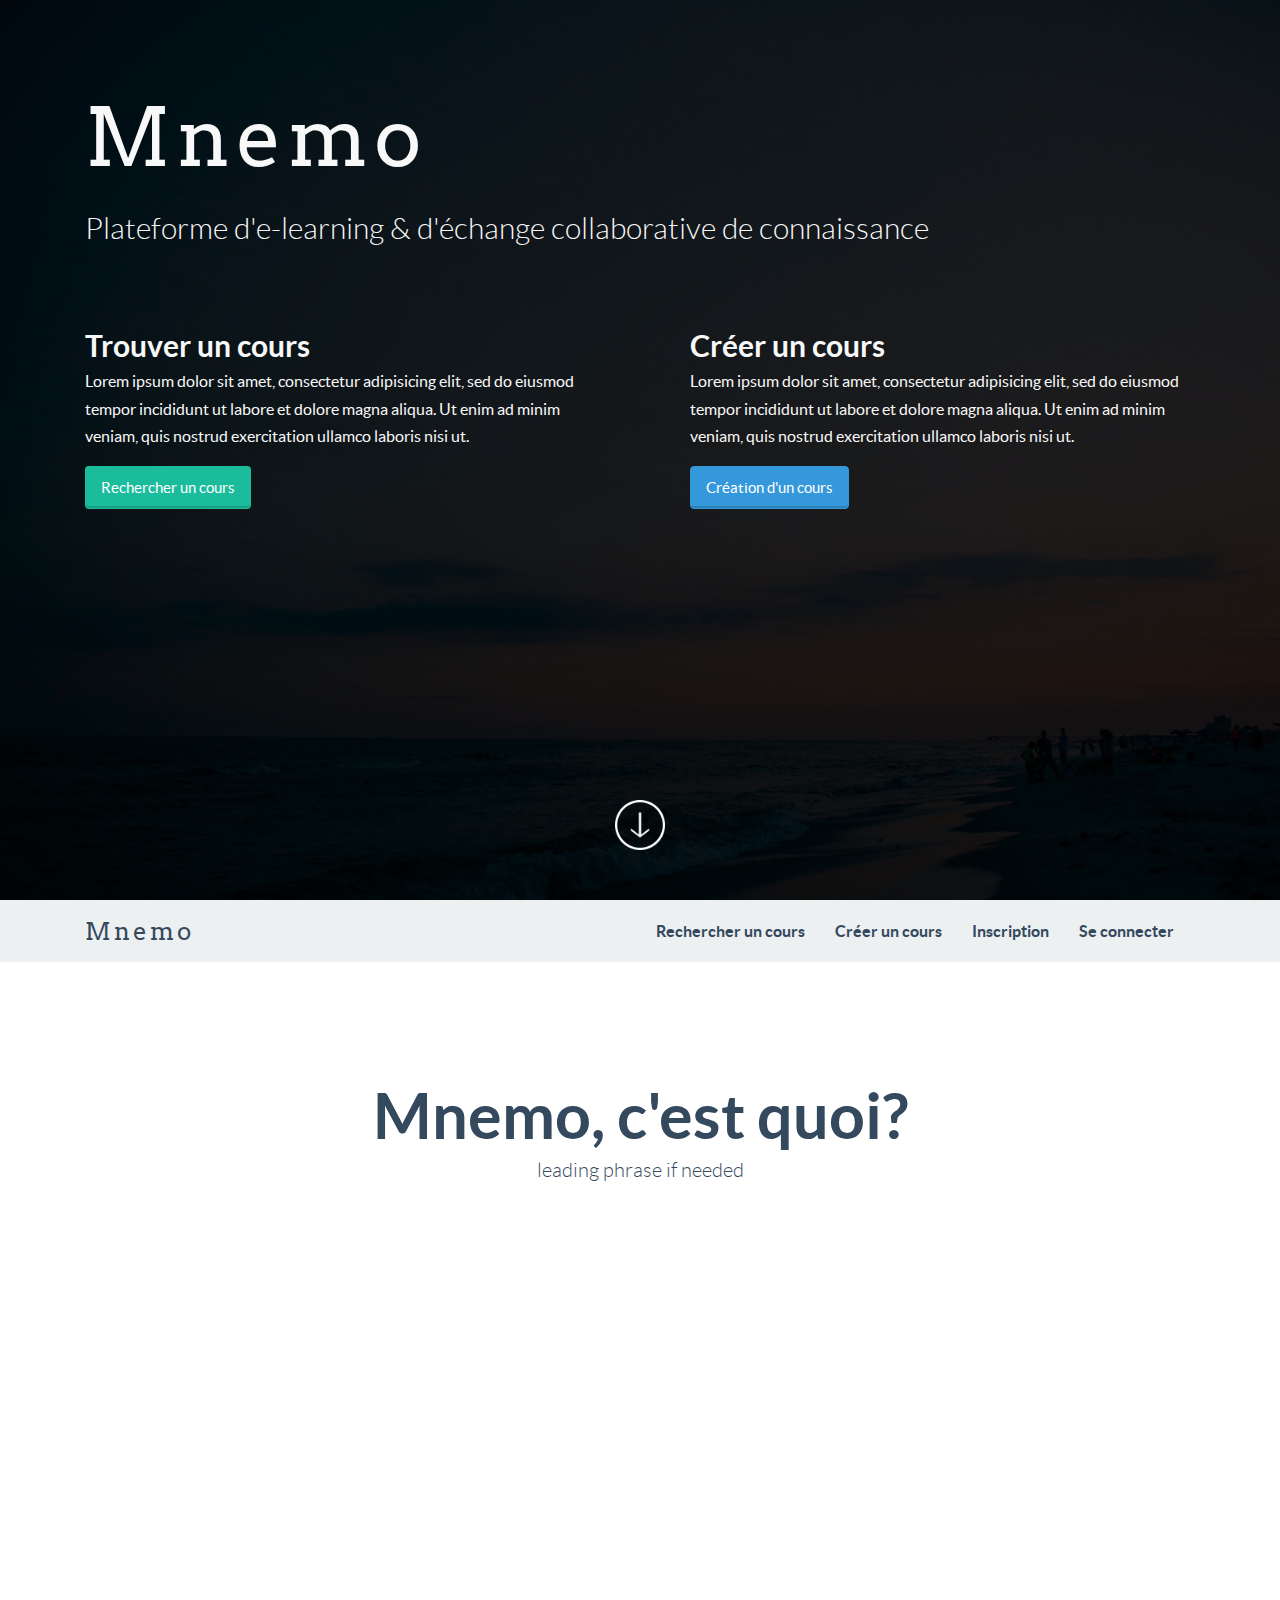
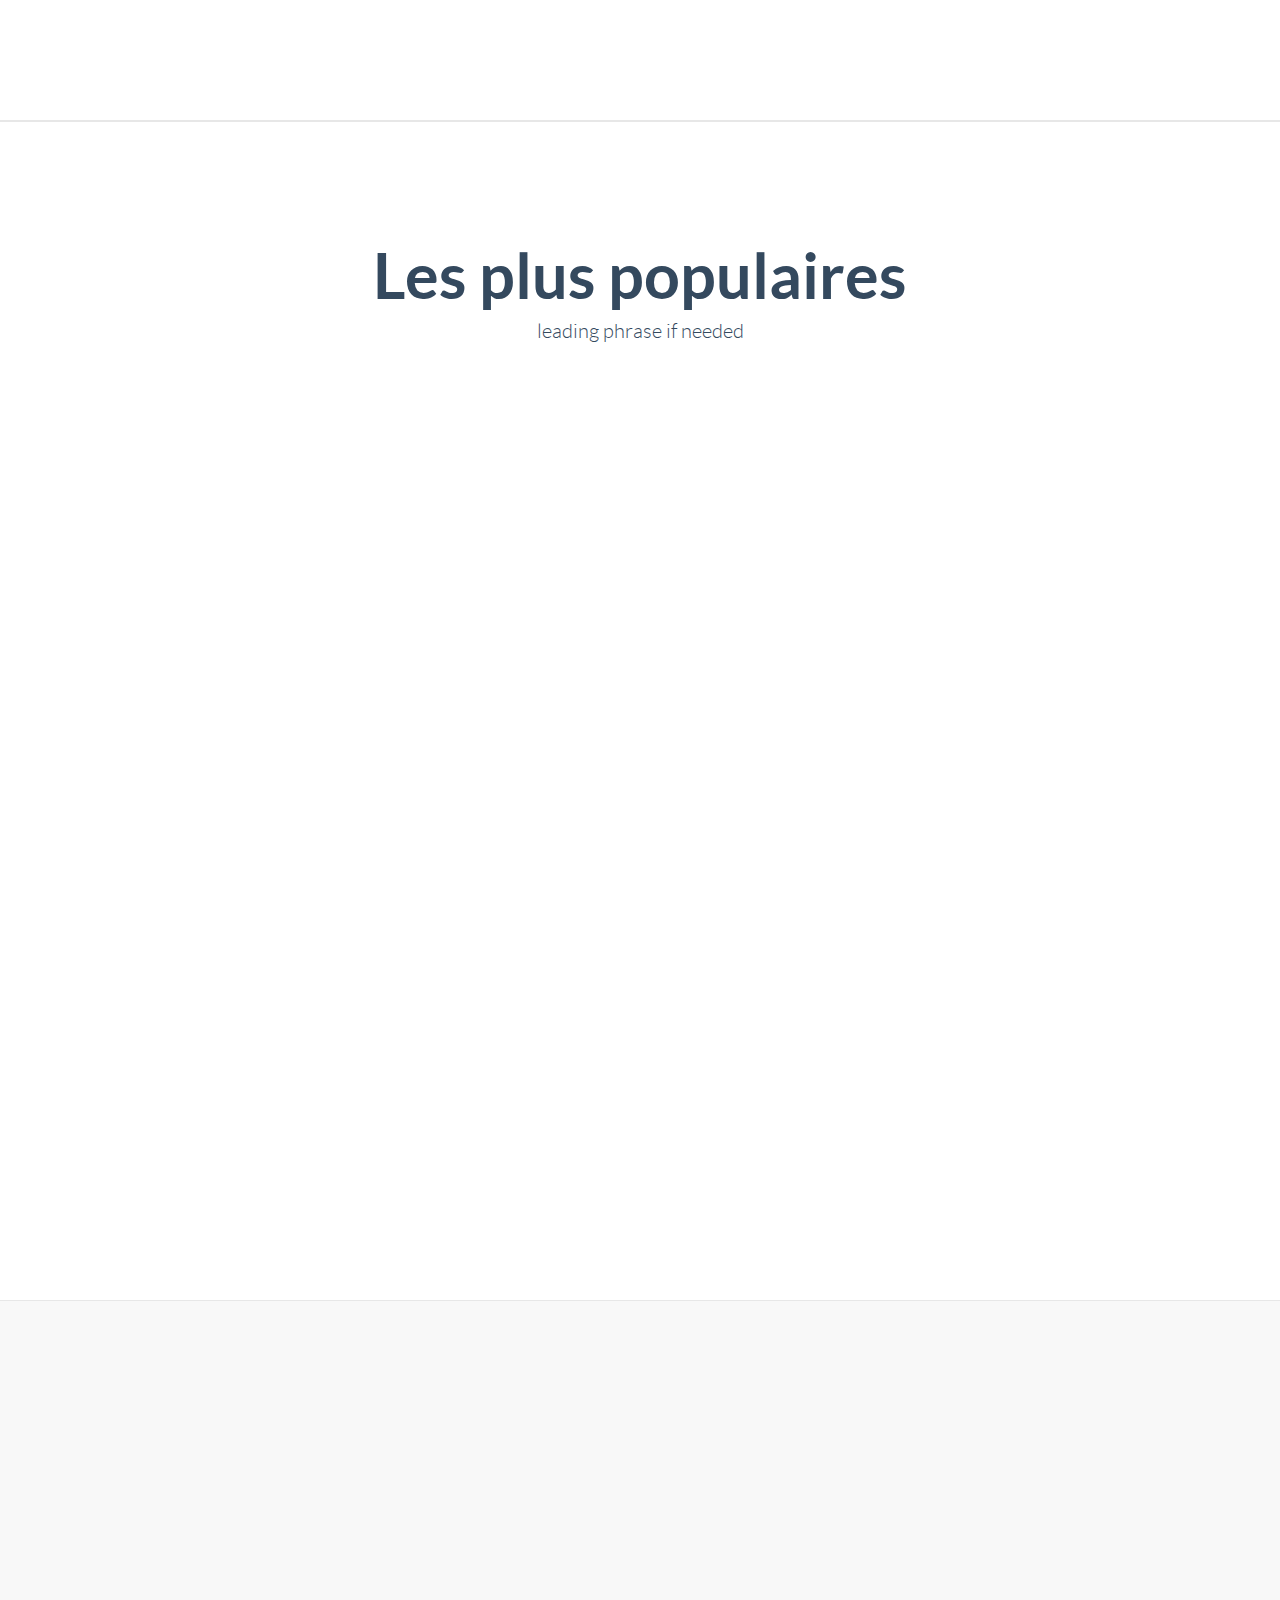
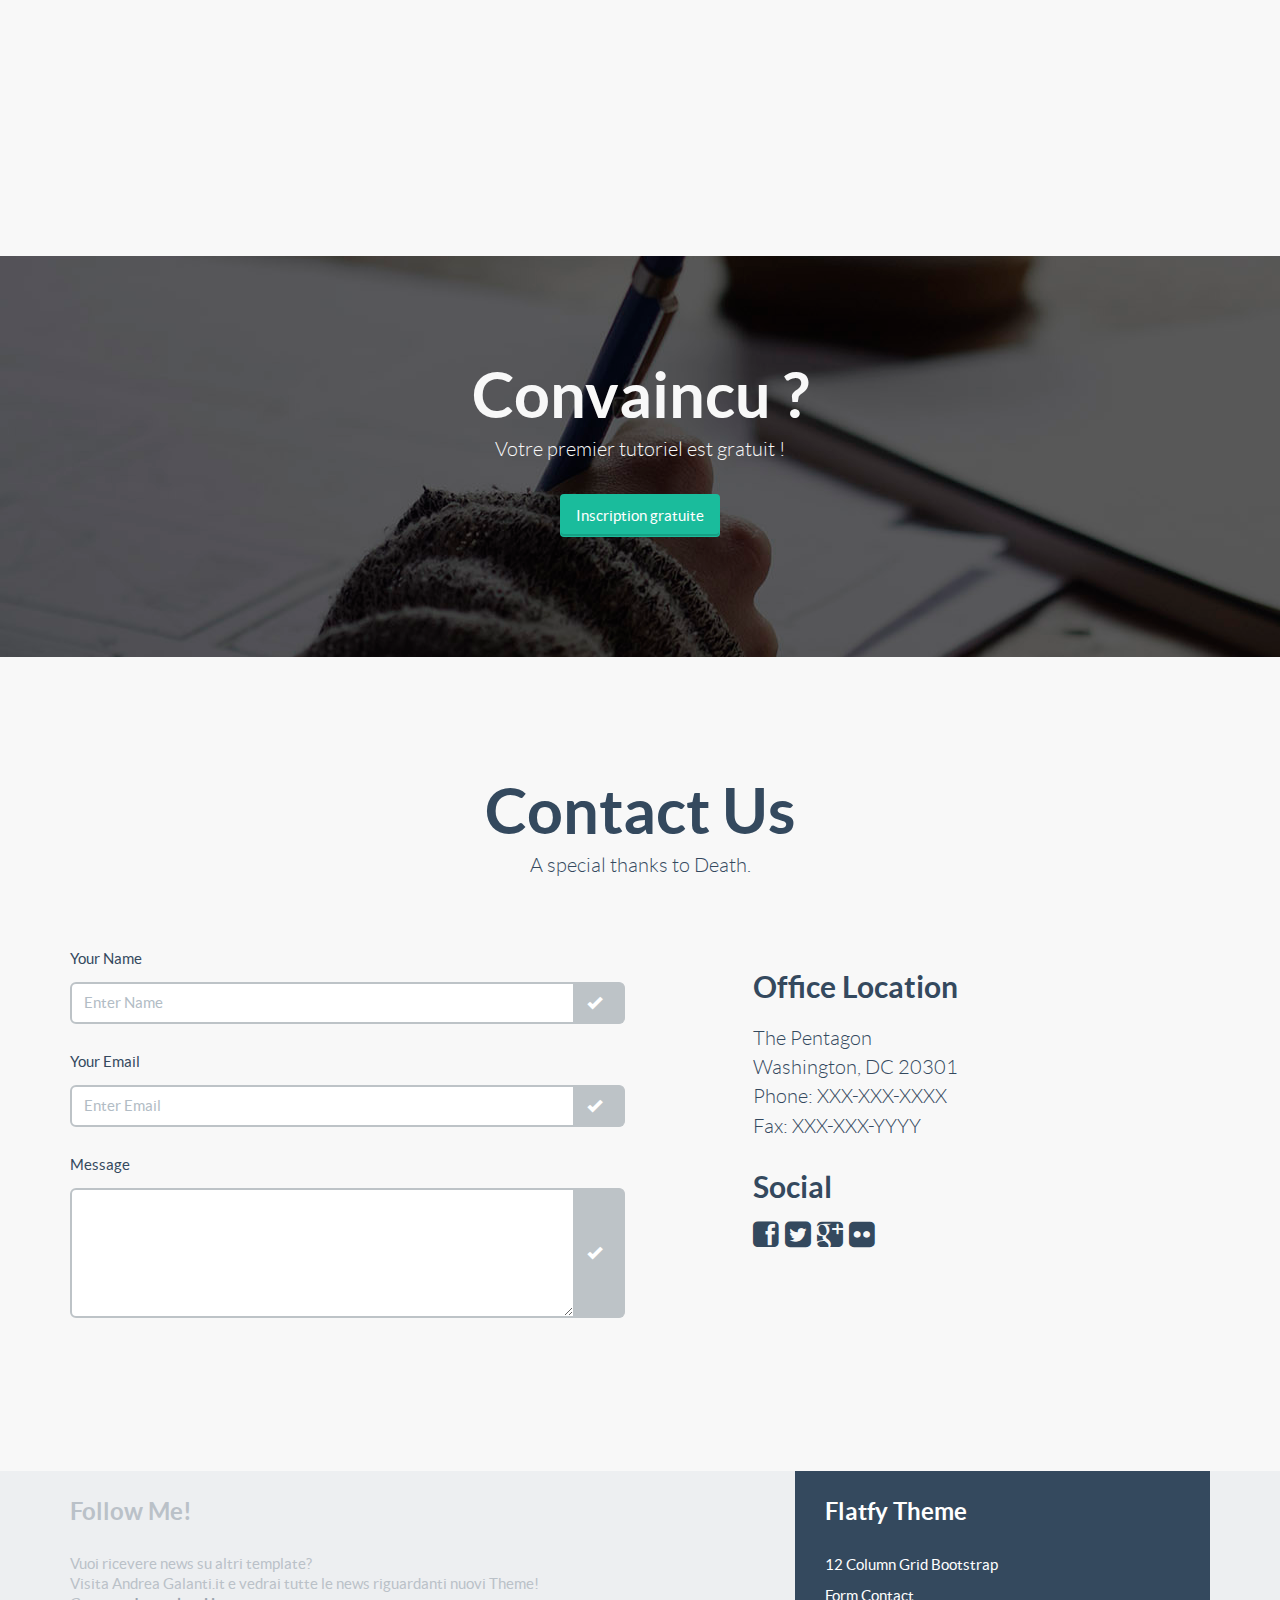
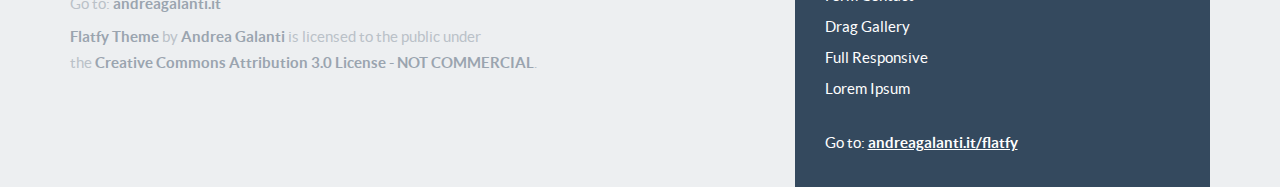
==== commit 34660aea: "Theming homepage" ====
--- a/index.html
+++ b/index.html
@@ -47,23 +47,23 @@
       <div class="overlay">
       <div class="container">
 
-		<div class="col-xs-12 text-center">
+		<div class="col-xs-12 text-left">
 			<h1 class="h1_home wow fadeIn" data-wow-delay="0.4s">Mnemo</h1>
 			<h3 class="h3_home wow fadeIn" data-wow-delay="0.6s">Plateforme d'e-learning & d'échange collaborative de connaissance</h3>
     </div>
-    <div class="col-sm-6 wow fadeIn"  data-wow-delay="0.8s">
+    <div class="col-sm-6 wow fadeIn options first"  data-wow-delay="0.8s">
       <h3>Trouver un cours</h3>
       <p>Lorem ipsum dolor sit amet, consectetur adipisicing elit, sed do eiusmod tempor incididunt ut labore et dolore magna aliqua. Ut enim ad minim veniam, quis nostrud exercitation ullamco laboris nisi ut.</p>
       <p><a class="btn btn-embossed btn-primary wow fadeIn" href="#" role="button">Rechercher un cours</a></p>
     </div>
 
-    <div class="col-sm-6 wow fadeIn"  data-wow-delay="0.8s">
+    <div class="col-sm-6 wow fadeIn options second"  data-wow-delay="0.8s">
       <h3>Créer un cours</h3>
       <p>Lorem ipsum dolor sit amet, consectetur adipisicing elit, sed do eiusmod tempor incididunt ut labore et dolore magna aliqua. Ut enim ad minim veniam, quis nostrud exercitation ullamco laboris nisi ut.</p>
       <p><a class="btn btn-embossed btn-info wow fadeIn" href="#" role="button">Création d'un cours</a></p>
     </div>
-		<div class="col-xs-12 text-center wow fadeIn">
-			<div class="button_down ">
+		<div class="text-center button_arrow wow fadeIn">
+			<div class="button_down text-center">
 				<a class="imgcircle wow bounceInUp" data-wow-duration="1.5s"  href="#whatis"> <img class="img_scroll" src="img/icon/circle.png" alt=""> </a>
 			</div>
 		</div>
@@ -87,11 +87,10 @@
 			<div class="collapse navbar-collapse navbar-right navbar-ex1-collapse">
 				<ul class="nav navbar-nav">
 
-					<li class="menuItem"><a href="#whatis">What is?</a></li>
-					<li class="menuItem"><a href="#useit">Use It</a></li>
-					<li class="menuItem"><a href="#screen">Screenshot</a></li>
-					<li class="menuItem"><a href="#credits">Credits</a></li>
-					<li class="menuItem"><a href="#contact">Contact</a></li>
+					<li class="menuItem"><a href="#">Rechercher un cours</a></li>
+					<li class="menuItem"><a href="#">Créer un cours</a></li>
+					<li class="menuItem"><a href="#">Inscription</a></li>
+					<li class="menuItem"><a href="#">Se connecter</a></li>
 				</ul>
 			</div>
 
@@ -129,7 +128,7 @@
 
         <div class="col-sm-6 col-sm-offset-3 wow fadeInDown text-center btn">
           <p><a class="btn btn-embossed btn-primary" href="#" role="button">Rechercher un cours</a>
-          <a class="btn btn-embossed btn-info" href="#" role="button">Trouver un cours</a></p>
+          <a class="btn btn-embossed btn-info" href="#" role="button">Créer un cours</a></p>
         </div><!-- btns -->
 
 			</div><!-- /.row -->
@@ -146,7 +145,7 @@
         <p class="lead" style="margin-top:0">leading phrase if needed</p>
 			 </div>
 		  </div>
-		    <div class="row wow bounceInUp" >
+		    <div class="row wow fadeInUp" >
               <div id="owl-demo" class="owl-carousel">
 
 				<a href="img/slide/1.png" class="image-link">
@@ -185,13 +184,17 @@
 					</div>
 				</a>
               </div>
+
+              <div class="col-sm-6 col-sm-offset-3 wow fadeInDown text-center btn">
+                <p><a class="btn btn-embossed btn-primary" href="#" role="button">Rechercher un cours</a></p>
+              </div><!-- btns -->
           </div>
         </div>
 
 
 	</div><!-- /#screen -->
 
-    <div class="content-section-b">
+  <!--  <div class="content-section-b">
 
 		<div class="container">
             <div class="row">
@@ -227,9 +230,9 @@
 					 <p><a class="btn btn-embossed btn-primary" href="#" role="button">Rechercher un cours</a>
 					 <a class="btn btn-embossed btn-info" href="#" role="button">Créer un cours</a></p>
 				</div>
-			</div><!-- row -->
-    </div><!-- container -->
-  </div><!-- section-b -->
+			</div>
+    </div><
+  </div>
 
 
       <div id ="useit" class="content-section-a">
@@ -256,11 +259,48 @@
   				</div>
               </div>
           </div>
-          <!-- /.container -->
+
+      </div><!-- -->
+      <div id ="useit" class="content-section-a">
+
+          <div class="container">
+
+              <div class="row">
+
+                <div class="col-sm-6 wow fadeInLeftBig"  data-animation-delay="200">
+                  <h3 class="section-heading">Vous êtes professeur? </h3>
+        					<div class="sub-title lead">Venez vous enrichir et partager vos connaissances</div>
+                  <ul class="descp lead2">
+                    <li><i class="glyphicon glyphicon-signal"></i> Partagez vos methodologies de travail avec vos confrères</li>
+                    <li><i class="glyphicon glyphicon-refresh"></i> Partagez vos connaissances avec des élèves de toutes régions</li>
+                    <li><i class="glyphicon glyphicon-headphones"></i> Améliorez vos cours grâces aux ressources partagées</li>
+                  </ul>
+
+        					 <p><a class="btn btn-embossed btn-primary" href="#" role="button">Rechercher un cours</a>
+        					 <a class="btn btn-embossed btn-info" href="#" role="button">Créer un cours</a></p>
+        				</div>
+
+                  <div class="col-sm-6 wow fadeInRightBig"  data-animation-delay="200">
+                      <h3 class="section-heading">Vous êtes étudiant ?</h3>
+            <div class="sub-title lead">Profitez de centaines d'heures de cours proposés par des profs de tous horizons </div>
+                      <p class="lead2">
+              In his igitur partibus duabus nihil erat, quod Zeno commuta rest gestiret.
+              Sed virtutem ipsam inchoavit, nihil ampliusuma. Scien tiam pollicentur,
+              uam non erat mirum sapientiae lorem cupido
+              patria esse cariorem. Quae qui non vident, nihilamane umquam magnum ac cognitione.
+            </p>
+
+             <p><a class="btn btn-embossed btn-primary" href="#" role="button">Rechercher un cours</a><p>
+          </div>
+              </div>
+          </div>
+
+
       </div>
 
 	<!-- Banner Download -->
 	<div id="downloadlink" class="banner">
+    <div class="overlays">
 		<div class="container">
 			<div class="row">
 				<div class="col-md-6 col-md-offset-3 text-center wrap_title">
@@ -270,6 +310,7 @@
 			 </div>
 			</div>
 		</div>
+    </div>
 	</div>
 
 	<!-- Contact -->
--- a/css/main.css
+++ b/css/main.css
@@ -19854,7 +19854,7 @@
   padding-top: 0;
 }
 
-/* line 39, ../sass/main.sass */
+/* line 1, ../sass/custom/_homepage.sass */
 .overlay {
   width: 100%;
   height: 100%;
@@ -19863,3 +19863,33 @@
   top: 0;
   left: 0;
 }
+/* line 8, ../sass/custom/_homepage.sass */
+.overlay .container {
+  margin-top: 5%;
+}
+/* line 10, ../sass/custom/_homepage.sass */
+.overlay .button_arrow {
+  position: absolute;
+  bottom: 50px;
+  width: 100%;
+  left: 0;
+}
+/* line 15, ../sass/custom/_homepage.sass */
+.overlay .options {
+  margin-top: 50px;
+  text-align: left;
+}
+/* line 18, ../sass/custom/_homepage.sass */
+.overlay .options.first {
+  padding-right: 50px;
+}
+/* line 20, ../sass/custom/_homepage.sass */
+.overlay .options.second {
+  padding-left: 50px;
+}
+
+/* line 22, ../sass/custom/_homepage.sass */
+#downloadlink {
+  background: url(../img/intro/desktop-2.jpg) no-repeat center center;
+  padding: 75px 0;
+}
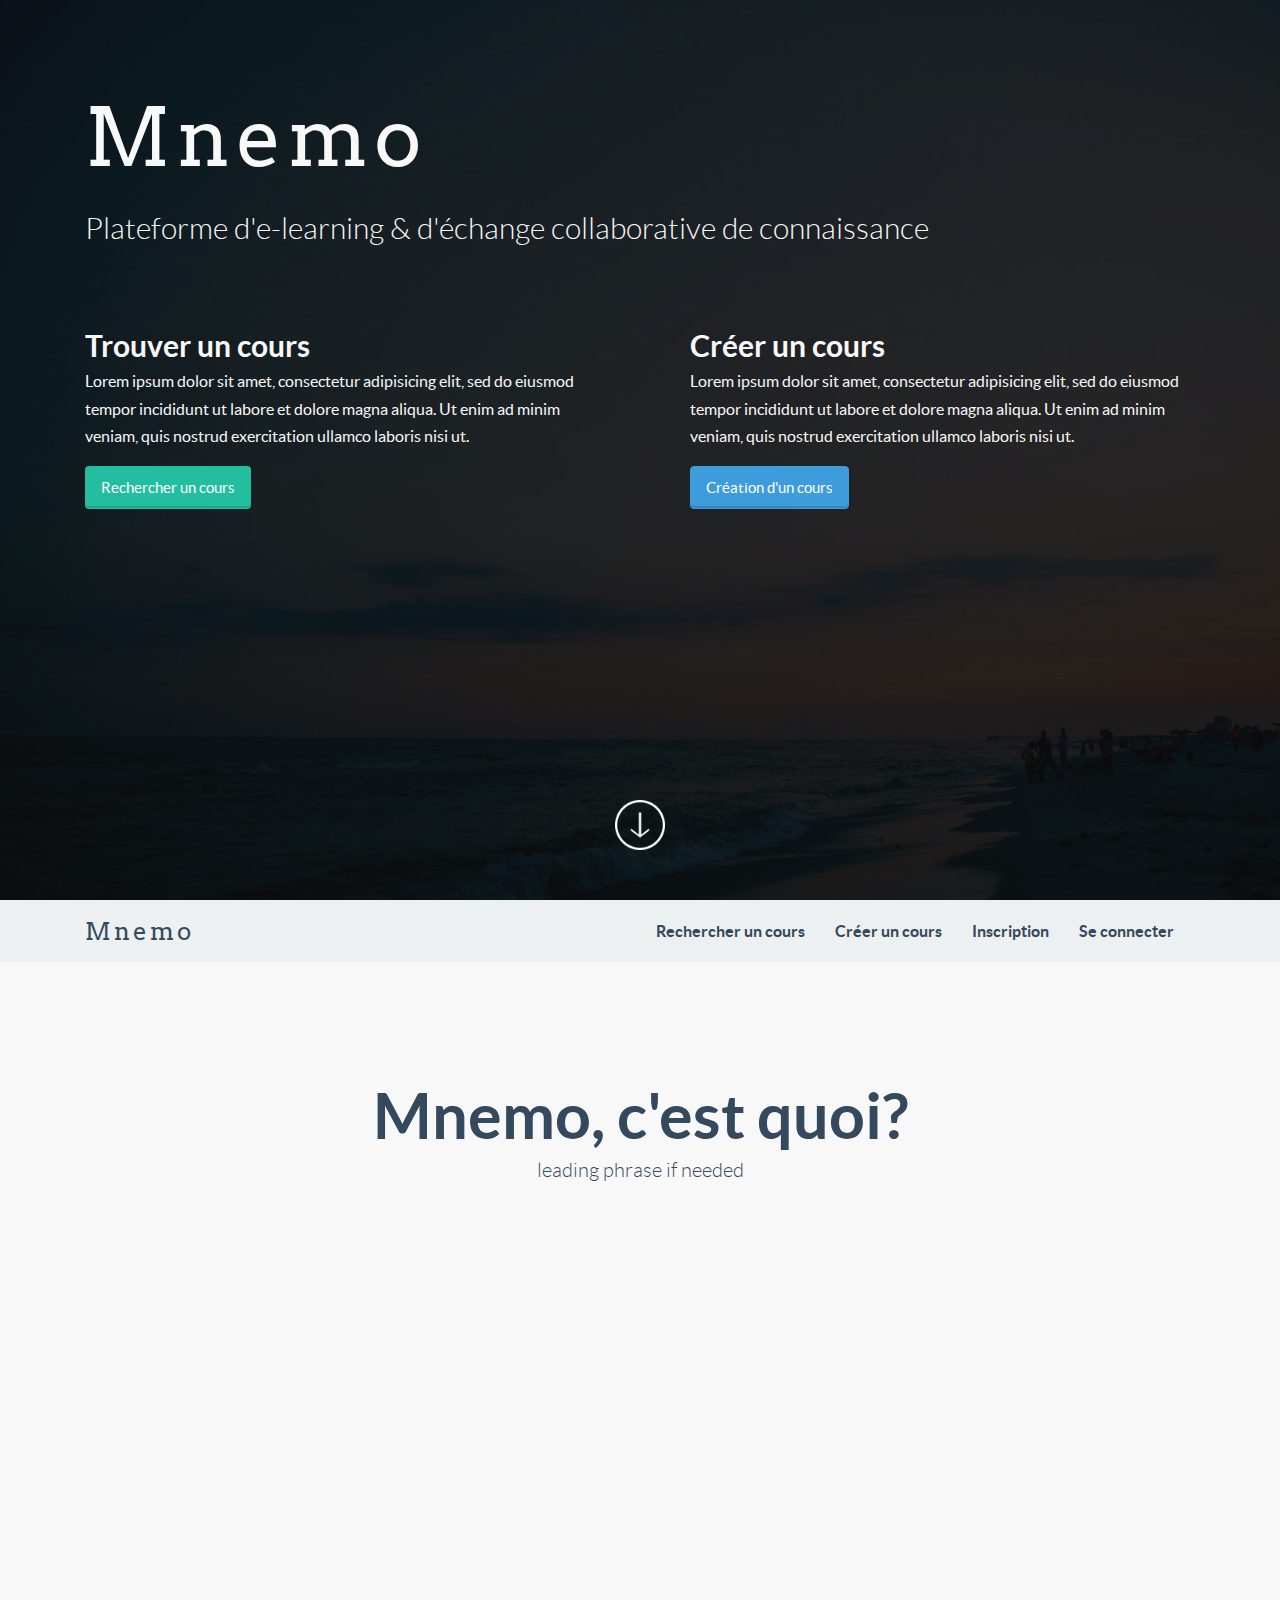
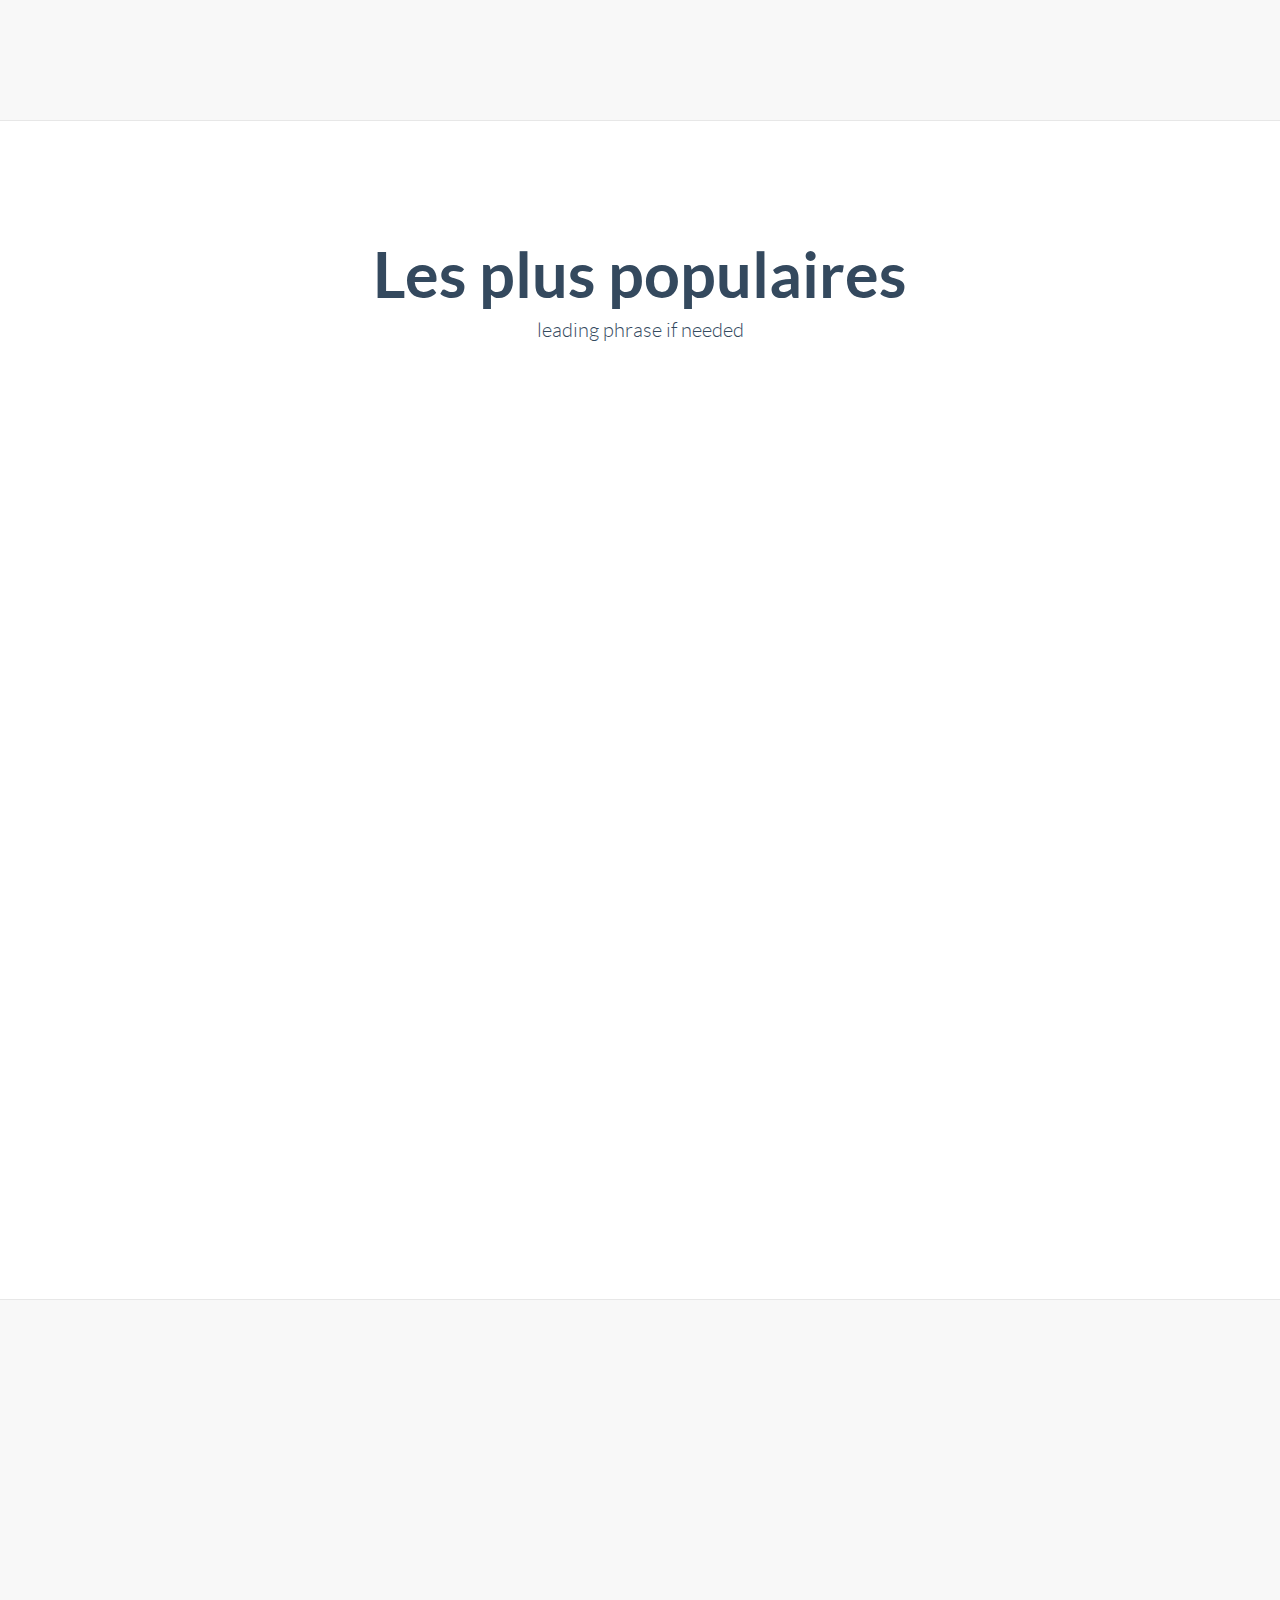
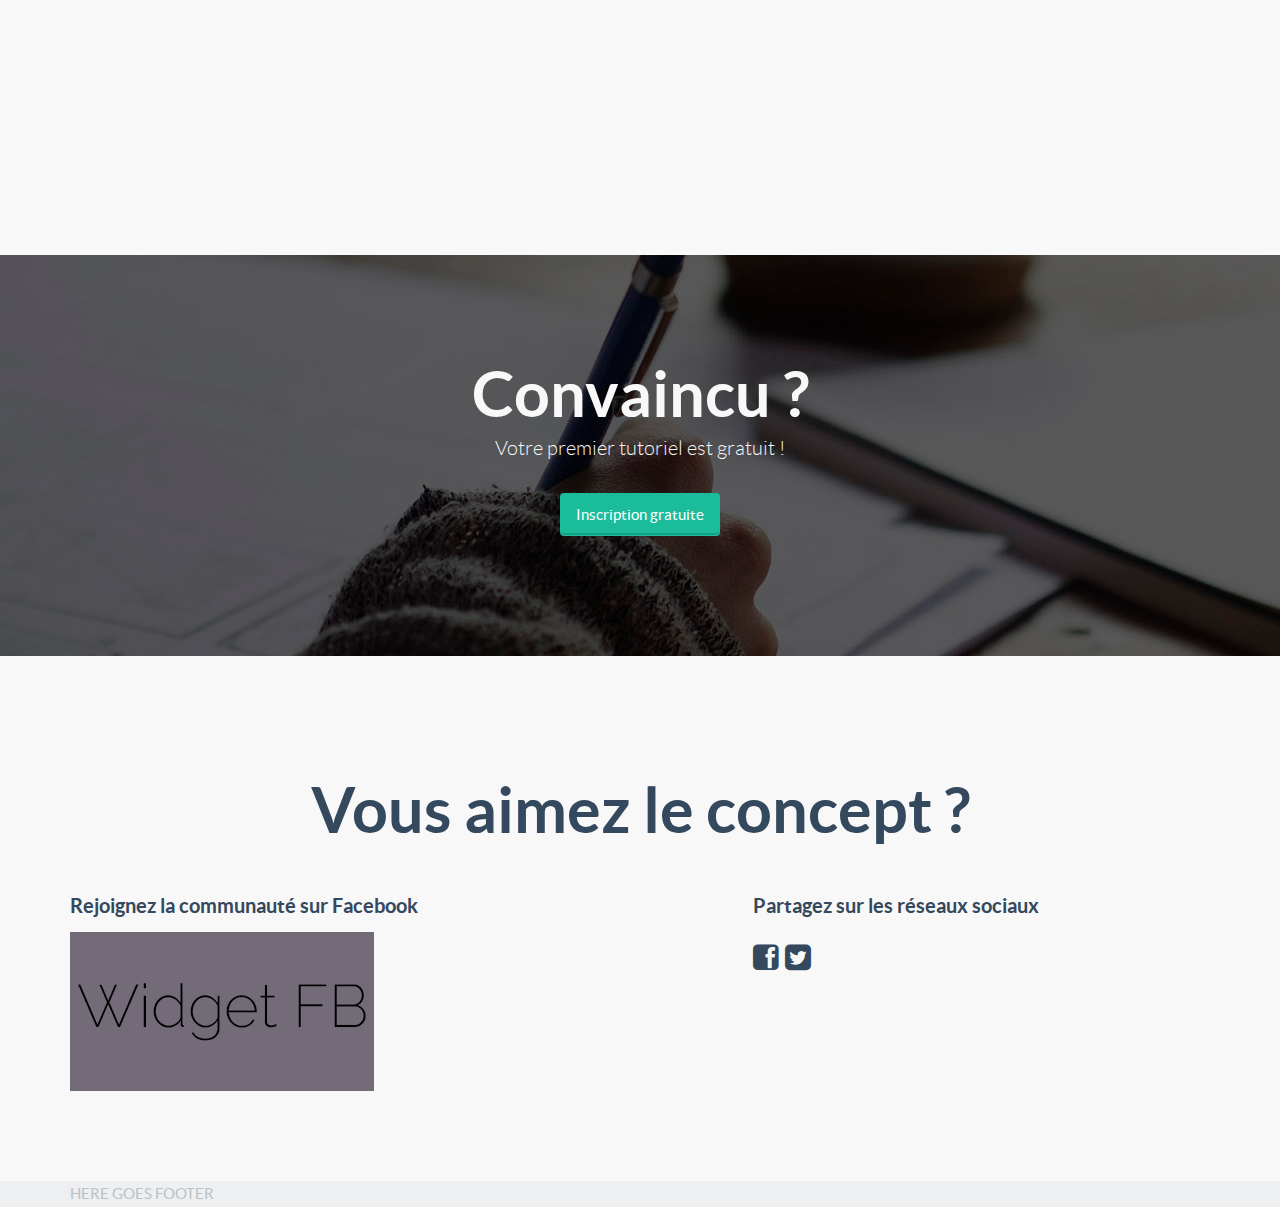
==== commit 30cc4c0d: "Theming homepage" ====
--- a/index.html
+++ b/index.html
@@ -98,7 +98,7 @@
 	</nav>
 
 	<!-- What is -->
-	<div id="whatis" class="content-section-b" style="border-top: 0">
+	<div id="whatis" class="content-section-a" style="border-top: 0">
 		<div class="container">
 
 			<div class="col-md-8 col-md-offset-2 text-center wrap_title">
@@ -140,7 +140,7 @@
 	<div id="screen" class="content-section-b">
         <div class="container">
           <div class="row" >
-			 <div class="col-md-6 col-md-offset-3 text-center wrap_title ">
+			 <div class="col-sm-10 col-sm-offset-1 text-center wrap_title ">
 				<h2>Les plus populaires</h2>
         <p class="lead" style="margin-top:0">leading phrase if needed</p>
 			 </div>
@@ -318,57 +318,24 @@
 		<div class="container">
 			<div class="row">
 
-			<div class="col-md-6 col-md-offset-3 text-center wrap_title">
-				<h2>Contact Us</h2>
-				<p class="lead" style="margin-top:0">A special thanks to Death.</p>
-			</div>
-
-			<form role="form" action="" method="post" >
-				<div class="col-md-6">
-					<div class="form-group">
-						<label for="InputName">Your Name</label>
-						<div class="input-group">
-							<input type="text" class="form-control" name="InputName" id="InputName" placeholder="Enter Name" required>
-							<span class="input-group-addon"><i class="glyphicon glyphicon-ok form-control-feedback"></i></span>
-						</div>
-					</div>
-
-					<div class="form-group">
-						<label for="InputEmail">Your Email</label>
-						<div class="input-group">
-							<input type="email" class="form-control" id="InputEmail" name="InputEmail" placeholder="Enter Email" required  >
-							<span class="input-group-addon"><i class="glyphicon glyphicon-ok form-control-feedback"></i></span>
-						</div>
-					</div>
-
-					<div class="form-group">
-						<label for="InputMessage">Message</label>
-						<div class="input-group">
-							<textarea name="InputMessage" id="InputMessage" class="form-control" rows="5" required></textarea>
-							<span class="input-group-addon"><i class="glyphicon glyphicon-ok form-control-feedback"></i></span>
-						</div>
-					</div>
-
-					<input type="submit" name="submit" id="submit" value="Submit" class="btn wow tada btn-embossed btn-primary pull-right">
-				</div>
-			</form>
+			<div class="col-sm-10 col-sm-offset-1 text-center wrap_title">
+				<h2>Vous aimez le concept ?</h2>
+			</div>
+
+      <div class="col-sm-5 address">
+        <h4>Rejoignez la communauté sur Facebook</h4>
+        <li class="social">
+          <img src="img/images/widget-fb.png" alt="" />
+        </li>
+      </div>
+
 
 			<hr class="featurette-divider hidden-lg">
-				<div class="col-md-5 col-md-push-1 address">
-					<address>
-					<h3>Office Location</h3>
-					<p class="lead"><a href="https://www.google.com/maps/preview?ie=UTF-8&q=The+Pentagon&fb=1&gl=us&hq=1400+Defense+Pentagon+Washington,+DC+20301-1400&cid=12647181945379443503&ei=qmYfU4H8LoL2oATa0IHIBg&ved=0CKwBEPwSMAo&safe=on">The Pentagon<br>
-					Washington, DC 20301</a><br>
-					Phone: XXX-XXX-XXXX<br>
-					Fax: XXX-XXX-YYYY</p>
-					</address>
-
-					<h3>Social</h3>
+				<div class="col-sm-5 col-sm-offset-2 address">
+					<h4>Partagez sur les réseaux sociaux</h4>
 					<li class="social">
 					<a href="#"><i class="fa fa-facebook-square fa-size"> </i></a>
 					<a href="#"><i class="fa  fa-twitter-square fa-size"> </i> </a>
-					<a href="#"><i class="fa fa-google-plus-square fa-size"> </i></a>
-					<a href="#"><i class="fa fa-flickr fa-size"> </i> </a>
 					</li>
 				</div>
 			</div>
@@ -378,16 +345,17 @@
 
 
     <footer>
+
       <div class="container">
         <div class="row">
-          <div class="col-md-7">
+          <div class="col-sm-12">HERE GOES FOOTER</div>
+          <!--<div class="col-md-7">
             <h3 class="footer-title">Follow Me!</h3>
             <p>Vuoi ricevere news su altri template?<br/>
               Visita Andrea Galanti.it e vedrai tutte le news riguardanti nuovi Theme!<br/>
               Go to: <a  href="http://andreagalanti.it" target="_blank">andreagalanti.it</a>
             </p>
 
-			<!-- LICENSE -->
 			<a rel="cc:attributionURL" href="http://www.andreagalanti.it/flatfy"
 		   property="dc:title">Flatfy Theme </a> by
 		   <a rel="dc:creator" href="http://www.andreagalanti.it"
@@ -398,7 +366,7 @@
 		   Commons Attribution 3.0 License - NOT COMMERCIAL</a>.
 
 
-          </div> <!-- /col-xs-7 -->
+          </div>
 
           <div class="col-md-5">
             <div class="footer-banner">
@@ -412,7 +380,7 @@
               </ul>
               Go to: <a href="http://andreagalanti.it/flatfy" target="_blank">andreagalanti.it/flatfy</a>
             </div>
-          </div>
+          </div>!-->
         </div>
       </div>
     </footer>
